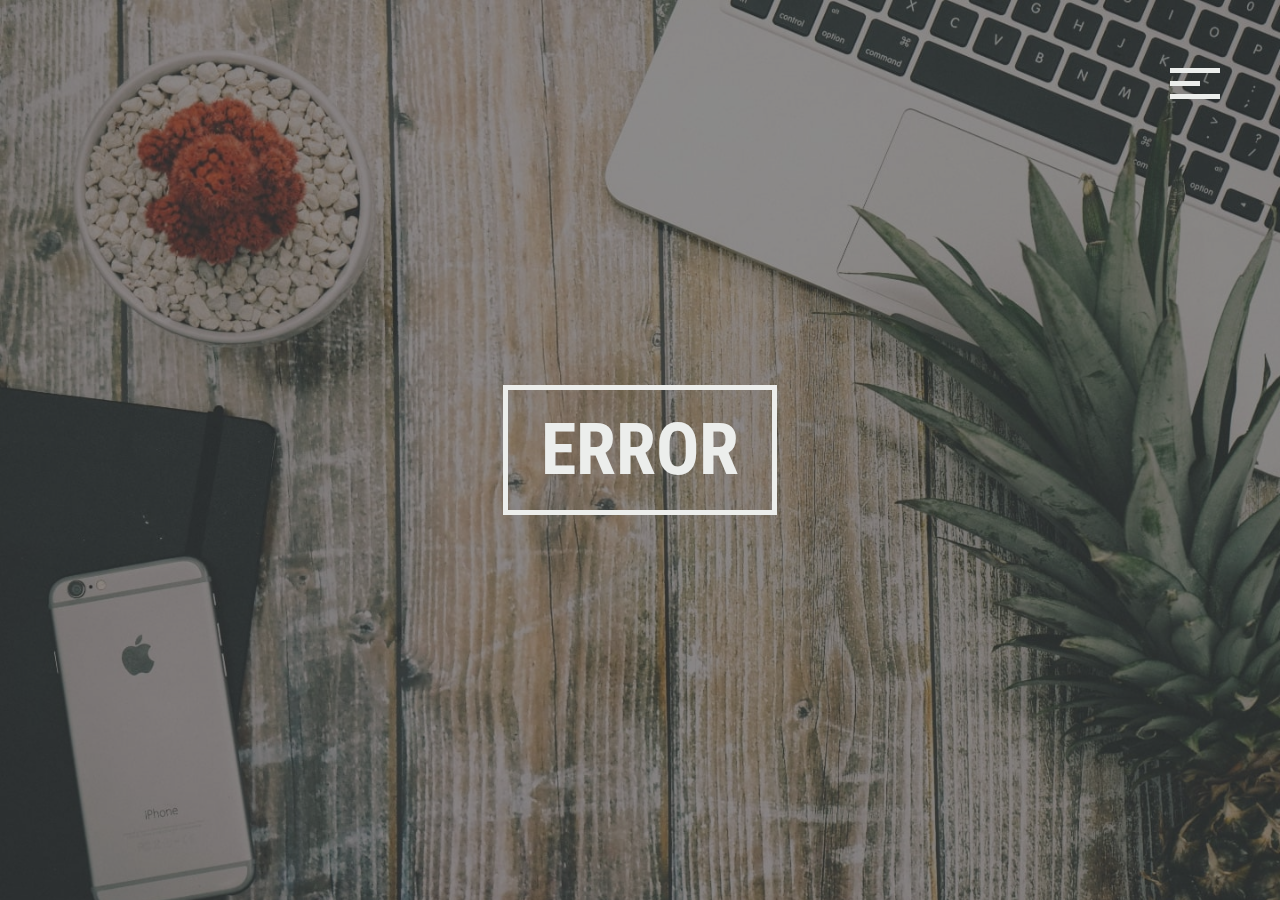
==== index.html @ 304661a5 "Updates" ====
<!DOCTYPE html>
<html data-html-server-rendered="true" lang="en" data-vue-tag="%7B%22lang%22:%7B%22ssr%22:%22en%22%7D%7D">
  <head>
    <title>Rotsen Mark Acob - Web Developer</title><meta name="gridsome:hash" content="a38ad2807fc397a1ff604eb2426f4e9d25961c7d"><meta data-vue-tag="ssr" charset="utf-8"><meta data-vue-tag="ssr" name="generator" content="Gridsome v0.7.12"><meta data-vue-tag="ssr" data-key="viewport" name="viewport" content="width=device-width, initial-scale=1, viewport-fit=cover"><meta data-vue-tag="ssr" data-key="format-detection" name="format-detection" content="telephone=no"><link data-vue-tag="ssr" rel="icon" href="data:,"><link data-vue-tag="ssr" rel="icon" type="image/png" sizes="16x16" href="/assets/static/favicon.ce0531f.e48d63b4bd8ce3da720a18677a4343ce.png"><link data-vue-tag="ssr" rel="icon" type="image/png" sizes="32x32" href="/assets/static/favicon.ac8d93a.e48d63b4bd8ce3da720a18677a4343ce.png"><link data-vue-tag="ssr" rel="icon" type="image/png" sizes="96x96" href="/assets/static/favicon.b9532cc.e48d63b4bd8ce3da720a18677a4343ce.png"><link data-vue-tag="ssr" rel="apple-touch-icon" type="image/png" sizes="76x76" href="/assets/static/favicon.f22e9f3.e48d63b4bd8ce3da720a18677a4343ce.png"><link data-vue-tag="ssr" rel="apple-touch-icon" type="image/png" sizes="152x152" href="/assets/static/favicon.62d22cb.e48d63b4bd8ce3da720a18677a4343ce.png"><link data-vue-tag="ssr" rel="apple-touch-icon" type="image/png" sizes="120x120" href="/assets/static/favicon.1539b60.e48d63b4bd8ce3da720a18677a4343ce.png"><link data-vue-tag="ssr" rel="apple-touch-icon" type="image/png" sizes="167x167" href="/assets/static/favicon.dc0cdc5.e48d63b4bd8ce3da720a18677a4343ce.png"><link data-vue-tag="ssr" rel="apple-touch-icon" type="image/png" sizes="180x180" href="/assets/static/favicon.7b22250.e48d63b4bd8ce3da720a18677a4343ce.png"><link rel="preload" href="/assets/css/0.styles.dc6f84a1.css" as="style"><link rel="preload" href="/assets/js/app.1e15b025.js" as="script"><link rel="preload" href="/assets/js/page--src--pages--index-vue.ba5a822c.js" as="script"><link rel="prefetch" href="/assets/js/page--src--pages--404-vue.5900a631.js"><link rel="prefetch" href="/assets/js/page--src--pages--about--experience-vue.9946bf83.js"><link rel="prefetch" href="/assets/js/page--src--pages--about--index-vue.219cdf95.js"><link rel="prefetch" href="/assets/js/page--src--pages--about--skills-vue.4b5927a3.js"><link rel="prefetch" href="/assets/js/page--src--pages--about--tools-vue.b084d127.js"><link rel="prefetch" href="/assets/js/page--src--pages--contact-vue.4d93c37d.js"><link rel="prefetch" href="/assets/js/page--src--pages--experience-vue.cbe2cd53.js"><link rel="prefetch" href="/assets/js/page--src--pages--portfolio-vue.139d275e.js"><link rel="prefetch" href="/assets/js/page--src--pages--testimonials-vue.fd36f7dd.js"><link rel="prefetch" href="/assets/js/page--src--pages--thanks-vue.87702656.js"><link rel="prefetch" href="/assets/js/vendors~page--src--pages--about--experience-vue~page--src--pages--experience-vue~page--src--pages--p~6f5abdf3.147689cf.js"><link rel="prefetch" href="/assets/js/vendors~page--src--pages--contact-vue.186d2641.js"><link rel="stylesheet" href="/assets/css/0.styles.dc6f84a1.css"><noscript data-vue-tag="ssr"><style>.g-image--loading{display:none;}</style></noscript>
  </head>
  <body class="home" data-vue-tag="%7B%22class%22:%7B%22ssr%22:%22home%22%7D%7D">
    <div id="app" data-server-rendered="true" class="site-container"><nav class="navbar navbar-light bg-faded fixed-top"><a href="/" target="_self" class="navbar-brand router-link-exact-active router-link-active"><img alt="MyDevHouse" src="data:image/svg+xml,%3csvg fill='none' viewBox='0 0 40 40' xmlns='http://www.w3.org/2000/svg' xmlns:xlink='http://www.w3.org/1999/xlink'%3e%3cdefs%3e%3cfilter id='__svg-blur-2eb9ccb594eb9302f462ef8ecf7d7574'%3e%3cfeGaussianBlur in='SourceGraphic' stdDeviation='40'/%3e%3c/filter%3e%3c/defs%3e%3cimage x='0' y='0' filter='url(%23__svg-blur-2eb9ccb594eb9302f462ef8ecf7d7574)' width='40' height='40' xlink:href='data:image/svg%2bxml%3bbase64%2ciVBORw0KGgoAAAANSUhEUgAAAEAAAABACAYAAACqaXHeAAAACXBIWXMAAAsTAAALEwEAmpwYAAAGVElEQVR42tVbXahVRRQe7800s8gMCUolTZSQ1EjBysz8KwwNJQqUCkkyI3oorEsUWBKhDxXZgw9y0YdQtJeKECTkKoJk5otg0a9WZJFRmqlX7%2bzWXNc6rLPu7L3nb5%2bz27Cc7XHv2TPr51trvhlVlmW/OMpJkD9BTmFbpdA3fgfpBflYwQVtv7hc/FnTaq1fhPaqAf1k/49rDo61w3Xy2HZiuxD7WS5%2b7/9D11R6cdDbaPIuHkDPMCUMAjmCfX0PcjX9Dl5RSw8wk%2b/D%2b39AxnLrlymgf1KXn7sC2%2bexr3/7O9f6Df7vqoaTz5j1XxWTcXX9QdiOAvkD%2b7qE7TlQwq0NpdZw8jTQb0GG2tzaI/bfFwq9iF6wo64K0KQAGOSjAwDLYfLwHoXKHZa%2bG%2bEFz82vUwhobiG4PmMA5gV8zP33iD6lh31RNwWQGOtM9wE%2bi%2bs/wiar2eS1CIVnVA2BbzO6srPrY6FDlh8C8o2wtvwWZZnfVE0sTwMy1d%2bNAsldY58yxStCobpI4apmsf9CTNoDJYyB%2bzPMyjpHAY3fVQ0mT256lCO%2bJ/B1ogK25gBfruLrUApT2lsckvbY87NKLG8NP5UAtfOkz0HOY3%2bfEOqbUjaw5j/gaP0mLzAvXkA5j8BwUUifjJvksaD15JC0x4DvSc/JNz5tXp7EZDLIFJDbUcz9nUJmgNwl5F6Q%2b5jMAVkg5EGQh5gsggmYfD1LAFnp5NFLKEtcA/KTSG/uCqjDxXJ4yFr/rZK0V3jROrsD18cdGIdNrU0cnunkYgob%2bRtKB2duHCdPoTJRTNw7RJUv1dTOiwEfKeDDwNhv9gBX92v35IXrP%2bCZ9nIVUHsPkKkR74%2bIQipMASKd1FYBokR%2bLtb1uQdc67P2bqP1KVPcgHQ5d/8sRgEbZAlalovbZH0a33sxac%2bmABNDt/lUYq0GPkZzTRXkRnRlSmuBj3y491ZN3lhfVH27U8W%2b9ABzLfFZjbUh7S3LobmSKeAYyGAfGrrqgofF/5UgX6dIe3khQIDysg8j04LYp3F0BQKfzsEMzRXAOTlDJ41uJyBadndGg5wOrPq0jQazKYADy7Z2YoGMffCC7gjrF5GiTZygZGdnt0MJzPXpu3fnWNDX/Q3h8xSeO2jqT%2bUQlActxGPLgI95wf5Qpkd4TTf2t1F6kyqgqJ9uJSBaKr7HIybPvflvkJuxz%2btAfubskY0UpRd/BRnBDxNUVSJb9vWGgxwPpbmElbuwT9ppXsUVq0pefqcVWMBcnrxtfSTwEdVutsiG8MUe3n9Oz6miXRNsp1aZFi001wRGl4cCH4XNY8KA1M4n71IO21W7q1wuM/AjBeyMBD56by8fN4Er%2b86uoq2xpl0bs91cRShYgG9BBM0lvXcm9yz2LVKA2QboVY77dgNiKYUSZD9wfziw3pfW77YZzLLA2qg80PS1lGnRQnOtiVjqynJ%2bjG2L3ZJtRiiPfGqOmY1LAYiWen%2bkOayQKO0VniyTGUd5utb2FMSJxRXfTZH24Pouw%2bOwZrcpb4yZ51FZ6QnzYgDRkvamRNBcTWkPJr3cZWxNBgjQ8pd5IBaY9j5NlPb2%2bZA5jTVH4Mee5ZqOcP2HI2gumfbuCTlgoTw/RmFwSiKtR71Pfx%2bMNFyKtNfgMDLPI/UqUNumVJ3kqwBBc62NpLnIGGdBbgnOTo4flqlmHScuPL5FhyBuwmVqDM3Vi8C3Lqo%2bcdC%2bBMEfQIbJFZZn7G9JlPZ%2bzNj5/6C07KgAvsJaEXOaCyw2M%2begVUjsPxG9RilJP/KDPeKcjs9ZPsKAnsi0R9Y/IKm0IMKmwAq6bIUVcJZvRSTNlZ64LYhFaf0tvh8UC49hiB8p0t4HNBYXTywb5F8WNC4iFp2Ps4m093rEtjb3wnMg48WucZQCXrK4pbZtmbmeJLHU%2b%2bNx4FkE8NFY1idlq3MqMn7/ldw09a33od0eCXzkiSfMwcjkFB10stRSk5MCloo05gt8cyNpLq64lcn3KnIOHwQTovKIDdwfigS%2b3N2qVKwsxek0CwZMC0x7ZKHVkTQXB%2bL7K9ujYJ1uYgPY5FvxYTFCWeL67PJ/uI6huUhxOyo9wiO4udOY9kYSteSqcczJhBVvR57mIqVdgL4mVLY5Y%2bHmu9h%2bmm/Rw8PpUsRpLr72eLPK7bn/ABDSbfcZWv%2byAAAAAElFTkSuQmCC' /%3e%3c/svg%3e" width="40" data-src="/assets/static/logo.813b813.2cb8931c74529ecc75bfdbc25ab37201.svg" data-srcset="/assets/static/logo.813b813.2cb8931c74529ecc75bfdbc25ab37201.svg 40w" data-sizes="(max-width: 40px) 100vw, 40px" class="d-lg-none g-image g-image--lazy g-image--loading"><noscript><img src="/assets/static/logo.813b813.2cb8931c74529ecc75bfdbc25ab37201.svg" class="d-lg-none g-image g-image--loaded" width="40" alt="MyDevHouse"></noscript></a><button id="hamburger-1" data-toggle="collapse" data-target="navbarSupportedContent" type="button" class="btn btn-secondary hamburger navbar-toggle x"><span class="icon-bar"></span><span class="icon-bar"></span><span class="icon-bar"></span></button><div id="navbarSupportedContent" class="navbar-collapse collapse" style="display:none;"><ul class="navbar-nav"><li class="nav-item"><a href="/about/tools/" target="_self" class="nav-link"></a></li><li class="nav-item"><a href="/about/skills/" target="_self" class="nav-link"></a></li><li class="nav-item"><a href="/about/experience/" target="_self" class="nav-link"></a></li><li class="nav-item"><a href="/testimonials/" target="_self" class="nav-link"></a></li><li class="nav-item"><a href="/thanks/" target="_self" class="nav-link"></a></li><li class="nav-item"><a href="/portfolio/" target="_self" class="nav-link"></a></li><li class="nav-item"><a href="/experience/" target="_self" class="nav-link"></a></li><li class="nav-item"><a href="/contact/" target="_self" class="nav-link"></a></li><li class="nav-item"><a href="/about/" target="_self" class="nav-link"></a></li><li class="nav-item"><a href="/" target="_self" class="nav-link active router-link-active">home</a></li><li class="nav-item"><a href="/about/" target="_self" class="nav-link">About</a></li><li class="nav-item"><a href="/portfolio/" target="_self" class="nav-link">Portfolio</a></li><li class="nav-item"><a href="/testimonials/" target="_self" class="nav-link">Testimonials</a></li><li class="nav-item"><a href="/contact/" target="_self" class="nav-link">Contact</a></li></ul></div></nav><div class="site-inner"><div id="sideNav" class="p-0 container-fluid"><div class="sidebar d-flex align-items-center text-center m-auto"><div class="w-100"><div class="logo m-auto"><img alt="Rotsen Mark Acob" src="data:image/svg+xml,%3csvg fill='none' viewBox='0 0 304.753 154' xmlns='http://www.w3.org/2000/svg' xmlns:xlink='http://www.w3.org/1999/xlink'%3e%3cdefs%3e%3cfilter id='__svg-blur-b0b287a3a9e480d23abe26425032c195'%3e%3cfeGaussianBlur in='SourceGraphic' stdDeviation='40'/%3e%3c/filter%3e%3c/defs%3e%3cimage x='0' y='0' filter='url(%23__svg-blur-b0b287a3a9e480d23abe26425032c195)' width='304.753' height='154' xlink:href='data:image/svg%2bxml%3bbase64%2ciVBORw0KGgoAAAANSUhEUgAAAEAAAAAgCAYAAACinX6EAAAACXBIWXMAAAsTAAALEwEAmpwYAAAEv0lEQVRo3sVZb2iNURi/d%2bbfIi1rKUwxEbZMYrSk0L5ooURalBQ%2bLCmWqSXlzxdZIu0LY5%2bY8gEjSkakSCsZaixS5F9sNH%2b2vddz8jzr8dznnHvuuRdvPZ33fe8573nO7/n/3FgikTgH9APoPdBHoM9APRlQN9BXoN40yayJ4HoMY14MLhhjNLL7ETBnJ4xx8wz3g78FXbB4ltk48f%2bvARw3IF9DOAhwUHquTvxGqlK8zwiEQ7j5TwTjX1Mf7n%2bTS9WMeE/SHgX3XTi3nd5zDQkFIB/otZDE39YKCYKR6gKL9HPxeT%2bu7cVxG77PDdYCtngzfrTvHwJAWmeuJu3wMOYgCFPh/jvO7cfxA7wvxHnxIE3gC%2bD%2bvtggsjCdLdUnbTOOcwIdhKs1AQBjixAQAXdcAy5dEGjxUmYGkUULoiyqPR1il6bKxBdIeZnCF%2bdjDteWtEAgZ8MWn3WYQsQ05Bsy1I804GDQdZmwN0xIXWrmA4tmEo/Xgs2AORoCoJjZmjwMjQMwvwrGiUAzgKYDzUQqgd9KYZwNVGakAzQXaT7SQqTFQJNw/8G4LrRhq0UgxBeBslpoTRAIuTjuE3bGpUmMtMSydNHhmfTpeSzQW4tZRkIrOoGGS01K1wxoYxNvXyphUTqvKpw/FNUvh8holHavUFzJ9sgnHXEIQosku0XYTF8LmAqtV1RPot7BHVcmyYgMezCWWqKO5lRJIF%2bYSWXkEOn5tgMEelcbjDrbl4gx3uqZl0h%2bmkmQadcJigpWOOI%2bod6jxfBA6dO%2bK5mmaY44cuQk5qrIyCEiETOnPbSgSRYmviBIh2VMCuiJEvb4gQcUADg/d1xh1VcaJM0itC0tEeGasCgkI1Py/VoH4JFi/zYQNgZniFwaONYr3lhueDfdEKSAPR77ETawE9g3OKBoRySi1iug0TxBCnJMKB3ThOh0qCWBsMm3OrOEvRM26cP%2bBP5JnHvRoSk092Bwtagwt8bhmAh1U1Lnc6naHJDy/XIPh9tNYc5knBYt4HyZTte0jOoEkZld90C9wcf2WMODvt3m8e06nEsZX4OHaZ4nAILrBIbevBTlMNUJJS7UFelXM6YjS9L1jB2cvlsA9M7DQVdmwyHS4kYP1K/YqjNFq/KAXjjS7j70AWsFH2TXNakyVljbzhusaeUFrDojhscBfRKoa9XZKs6wo/Da6wHoDSqalGzVvHvo4aBrOHBB1SJDfYdHnfAcaIyl1CUVnoJ9BRuY9FyumRTThuUeDtq0/Qt8HLRvttZhQZ02Nj2FySnaXGc8ssxTlkap/NYlDyd6NJu%2boEpBnW%2b2x9LkpOclHs7LZKBFHMSA6lFWkWV8XWjVZqvYSBu62L87cS0nh/Gew24JxHqX3SqgHvPwJ1czyg5FrV0qPDdtsk6rxli%2bv8XDh3TB/JHErFbaKg660LTKHZpFUUF10KGmQF0bcmZt3GMrYc/8CfPG4vg4KNW%2bCZVw0Ns9wH1KjdggAET7jPftkjw2kxId5LCHmt7yLaz4X2i0D9AjD/Oqy0b7Sqp0o%2bvfHfwjtj9FYyOpoZHKVhWtXOEIrUmNnGAQ2MamKXoZpFBsCXtks62OFvcfYQ8bqSGNFdr7gohSSWYGezT/AqWzAyGw5uHcAAAAAElFTkSuQmCC' /%3e%3c/svg%3e" width="304.753" data-src="/assets/static/logo.26a31da.2cb8931c74529ecc75bfdbc25ab37201.svg" data-srcset="/assets/static/logo.26a31da.2cb8931c74529ecc75bfdbc25ab37201.svg 304.753w" data-sizes="(max-width: 304.753px) 100vw, 304.753px" class="img-fluid mb-0 g-image g-image--lazy g-image--loading"><noscript><img src="/assets/static/logo.26a31da.2cb8931c74529ecc75bfdbc25ab37201.svg" class="img-fluid mb-0 g-image g-image--loaded" width="304.753" alt="Rotsen Mark Acob"></noscript><h1 class="text-light mb-0">Rotsen Mark Acob</h1><div class="position text-light subheading"><span class="position-name">Web Developer</span><span class="position-name">WordPress Developer</span><span class="position-name">Freelancer</span></div></div></div></div></div><div class="p-0 container-fluid"><section id="section-home" class="resume-section d-flex align-items-center section-home"></section></div></div></div>
    <script>window.__INITIAL_STATE__={"data":null,"context":{}};(function(){var s;(s=document.currentScript||document.scripts[document.scripts.length-1]).parentNode.removeChild(s);}());</script><script src="/assets/js/app.1e15b025.js" defer></script><script src="/assets/js/page--src--pages--index-vue.ba5a822c.js" defer></script>
  </body>
</html>
---- assets/css/0.styles.dc6f84a1.css ----
@font-face{font-family:Cabin;font-style:normal;font-display:swap;font-weight:400;src:local("Cabin Regular "),local("Cabin-Regular"),url(/assets/fonts/cabin-latin-400.1f3cefe3.woff2) format("woff2"),url(/assets/fonts/cabin-latin-400.ad0cf94d.woff) format("woff")}@font-face{font-family:Cabin;font-style:italic;font-display:swap;font-weight:400;src:local("Cabin Regular italic"),local("Cabin-Regularitalic"),url(/assets/fonts/cabin-latin-400italic.4a3f7f20.woff2) format("woff2"),url(/assets/fonts/cabin-latin-400italic.fafbdadb.woff) format("woff")}@font-face{font-family:Cabin;font-style:normal;font-display:swap;font-weight:500;src:local("Cabin Medium "),local("Cabin-Medium"),url(/assets/fonts/cabin-latin-500.45f7a382.woff2) format("woff2"),url(/assets/fonts/cabin-latin-500.ce03cb14.woff) format("woff")}@font-face{font-family:Cabin;font-style:italic;font-display:swap;font-weight:500;src:local("Cabin Medium italic"),local("Cabin-Mediumitalic"),url(/assets/fonts/cabin-latin-500italic.d448cd02.woff2) format("woff2"),url(/assets/fonts/cabin-latin-500italic.3f7c9762.woff) format("woff")}@font-face{font-family:Cabin;font-style:normal;font-display:swap;font-weight:600;src:local("Cabin SemiBold "),local("Cabin-SemiBold"),url(/assets/fonts/cabin-latin-600.1453e457.woff2) format("woff2"),url(/assets/fonts/cabin-latin-600.2106769d.woff) format("woff")}@font-face{font-family:Cabin;font-style:italic;font-display:swap;font-weight:600;src:local("Cabin SemiBold italic"),local("Cabin-SemiBolditalic"),url(/assets/fonts/cabin-latin-600italic.139a75e5.woff2) format("woff2"),url(/assets/fonts/cabin-latin-600italic.900c76af.woff) format("woff")}@font-face{font-family:Cabin;font-style:normal;font-display:swap;font-weight:700;src:local("Cabin Bold "),local("Cabin-Bold"),url(/assets/fonts/cabin-latin-700.940eb056.woff2) format("woff2"),url(/assets/fonts/cabin-latin-700.e5982d16.woff) format("woff")}@font-face{font-family:Cabin;font-style:italic;font-display:swap;font-weight:700;src:local("Cabin Bold italic"),local("Cabin-Bolditalic"),url(/assets/fonts/cabin-latin-700italic.6ad930ac.woff2) format("woff2"),url(/assets/fonts/cabin-latin-700italic.b16e3416.woff) format("woff")}@font-face{font-family:Roboto Condensed;font-style:normal;font-display:swap;font-weight:300;src:local("Roboto Condensed Light "),local("Roboto Condensed-Light"),url(/assets/fonts/roboto-condensed-latin-300.4f5f5c64.woff2) format("woff2"),url(/assets/fonts/roboto-condensed-latin-300.b8f4e373.woff) format("woff")}@font-face{font-family:Roboto Condensed;font-style:italic;font-display:swap;font-weight:300;src:local("Roboto Condensed Light italic"),local("Roboto Condensed-Lightitalic"),url(/assets/fonts/roboto-condensed-latin-300italic.73bfc5b6.woff2) format("woff2"),url(/assets/fonts/roboto-condensed-latin-300italic.32318c7b.woff) format("woff")}@font-face{font-family:Roboto Condensed;font-style:normal;font-display:swap;font-weight:400;src:local("Roboto Condensed Regular "),local("Roboto Condensed-Regular"),url(/assets/fonts/roboto-condensed-latin-400.3ada4464.woff2) format("woff2"),url(/assets/fonts/roboto-condensed-latin-400.5c7a07a5.woff) format("woff")}@font-face{font-family:Roboto Condensed;font-style:italic;font-display:swap;font-weight:400;src:local("Roboto Condensed Regular italic"),local("Roboto Condensed-Regularitalic"),url(/assets/fonts/roboto-condensed-latin-400italic.248ec774.woff2) format("woff2"),url(/assets/fonts/roboto-condensed-latin-400italic.a2061857.woff) format("woff")}@font-face{font-family:Roboto Condensed;font-style:normal;font-display:swap;font-weight:700;src:local("Roboto Condensed Bold "),local("Roboto Condensed-Bold"),url(/assets/fonts/roboto-condensed-latin-700.6b222561.woff2) format("woff2"),url(/assets/fonts/roboto-condensed-latin-700.2b92236b.woff) format("woff")}@font-face{font-family:Roboto Condensed;font-style:italic;font-display:swap;font-weight:700;src:local("Roboto Condensed Bold italic"),local("Roboto Condensed-Bolditalic"),url(/assets/fonts/roboto-condensed-latin-700italic.916e7650.woff2) format("woff2"),url(/assets/fonts/roboto-condensed-latin-700italic.a8c91eca.woff) format("woff")}


/*!
 * Bootstrap v4.4.1 (https://getbootstrap.com/)
 * Copyright 2011-2019 The Bootstrap Authors
 * Copyright 2011-2019 Twitter, Inc.
 * Licensed under MIT (https://github.com/twbs/bootstrap/blob/master/LICENSE)
 */:root{--blue:#007bff;--indigo:#6610f2;--purple:#6f42c1;--pink:#e83e8c;--red:#dc3545;--orange:#fd7e14;--yellow:#ffc107;--green:#28a745;--teal:#20c997;--cyan:#17a2b8;--white:#fff;--gray:#6c757d;--gray-dark:#343a40;--primary:#222;--secondary:#666;--success:#333;--info:#515151;--warning:#5f5f5f;--danger:#434343;--light:#eceeec;--dark:#111;--breakpoint-xs:0;--breakpoint-sm:576px;--breakpoint-md:768px;--breakpoint-lg:992px;--breakpoint-xl:1200px;--font-family-sans-serif:-apple-system,BlinkMacSystemFont,"Segoe UI",Roboto,"Helvetica Neue",Arial,"Noto Sans",sans-serif,"Apple Color Emoji","Segoe UI Emoji","Segoe UI Symbol","Noto Color Emoji";--font-family-monospace:SFMono-Regular,Menlo,Monaco,Consolas,"Liberation Mono","Courier New",monospace}*,:after,:before{box-sizing:border-box}html{font-family:sans-serif;line-height:1.15;-webkit-text-size-adjust:100%;-webkit-tap-highlight-color:rgba(0,0,0,0)}article,aside,figcaption,figure,footer,header,hgroup,main,nav,section{display:block}body{margin:0;font-family:-apple-system,BlinkMacSystemFont,Segoe UI,Roboto,Helvetica Neue,Arial,Noto Sans,sans-serif,Apple Color Emoji,Segoe UI Emoji,Segoe UI Symbol,Noto Color Emoji;font-size:1rem;font-weight:400;line-height:1.5;color:#212529;text-align:left;background-color:#fff}[tabindex="-1"]:focus:not(:focus-visible){outline:0!important}hr{box-sizing:content-box;height:0;overflow:visible}h1,h2,h3,h4,h5,h6{margin-top:0;margin-bottom:.5rem}p{margin-top:0;margin-bottom:1rem}abbr[data-original-title],abbr[title]{text-decoration:underline;-webkit-text-decoration:underline dotted;text-decoration:underline dotted;cursor:help;border-bottom:0;-webkit-text-decoration-skip-ink:none;text-decoration-skip-ink:none}address{font-style:normal;line-height:inherit}address,dl,ol,ul{margin-bottom:1rem}dl,ol,ul{margin-top:0}ol ol,ol ul,ul ol,ul ul{margin-bottom:0}dt{font-weight:700}dd{margin-bottom:.5rem;margin-left:0}blockquote{margin:0 0 1rem}b,strong{font-weight:bolder}small{font-size:80%}sub,sup{position:relative;font-size:75%;line-height:0;vertical-align:baseline}sub{bottom:-.25em}sup{top:-.5em}a{color:#222;background-color:transparent}a,a:hover{text-decoration:none}a:hover{color:#666}a:not([href]),a:not([href]):hover{color:inherit;text-decoration:none}code,kbd,pre,samp{font-family:SFMono-Regular,Menlo,Monaco,Consolas,Liberation Mono,Courier New,monospace;font-size:1em}pre{margin-top:0;margin-bottom:1rem;overflow:auto}figure{margin:0 0 1rem}img{border-style:none}img,svg{vertical-align:middle}svg{overflow:hidden}table{border-collapse:collapse}caption{padding-top:.75rem;padding-bottom:.75rem;color:#6c757d;text-align:left;caption-side:bottom}th{text-align:inherit}label{display:inline-block;margin-bottom:.5rem}button{border-radius:0}button:focus{outline:1px dotted;outline:5px auto -webkit-focus-ring-color}button,input,optgroup,select,textarea{margin:0;font-family:inherit;font-size:inherit;line-height:inherit}button,input{overflow:visible}button,select{text-transform:none}select{word-wrap:normal}[type=button],[type=reset],[type=submit],button{-webkit-appearance:button}[type=button]:not(:disabled),[type=reset]:not(:disabled),[type=submit]:not(:disabled),button:not(:disabled){cursor:pointer}[type=button]::-moz-focus-inner,[type=reset]::-moz-focus-inner,[type=submit]::-moz-focus-inner,button::-moz-focus-inner{padding:0;border-style:none}input[type=checkbox],input[type=radio]{box-sizing:border-box;padding:0}input[type=date],input[type=datetime-local],input[type=month],input[type=time]{-webkit-appearance:listbox}textarea{overflow:auto;resize:vertical}fieldset{min-width:0;padding:0;margin:0;border:0}legend{display:block;width:100%;max-width:100%;padding:0;margin-bottom:.5rem;font-size:1.5rem;line-height:inherit;color:inherit;white-space:normal}progress{vertical-align:baseline}[type=number]::-webkit-inner-spin-button,[type=number]::-webkit-outer-spin-button{height:auto}[type=search]{outline-offset:-2px;-webkit-appearance:none}[type=search]::-webkit-search-decoration{-webkit-appearance:none}::-webkit-file-upload-button{font:inherit;-webkit-appearance:button}output{display:inline-block}summary{display:list-item;cursor:pointer}template{display:none}[hidden]{display:none!important}.h1,.h2,.h3,.h4,.h5,.h6,h1,h2,h3,h4,h5,h6{margin-bottom:.5rem;font-weight:500;line-height:1.2}.h1,h1{font-size:2.5rem}.h2,h2{font-size:2rem}.h3,h3{font-size:1.75rem}.h4,h4{font-size:1.5rem}.h5,h5{font-size:1.25rem}.h6,h6{font-size:1rem}.lead{font-size:1.25rem;font-weight:300}.display-1{font-size:6rem}.display-1,.display-2{font-weight:300;line-height:1.2}.display-2{font-size:5.5rem}.display-3{font-size:4.5rem}.display-3,.display-4{font-weight:300;line-height:1.2}.display-4{font-size:3.5rem}hr{margin-top:1rem;margin-bottom:1rem;border:0;border-top:1px solid rgba(0,0,0,.1)}.small,small{font-size:80%;font-weight:400}.mark,mark{padding:.2em;background-color:#fcf8e3}.list-inline,.list-unstyled{padding-left:0;list-style:none}.list-inline-item{display:inline-block}.list-inline-item:not(:last-child){margin-right:.5rem}.initialism{font-size:90%;text-transform:uppercase}.blockquote{margin-bottom:1rem;font-size:1.25rem}.blockquote-footer{display:block;font-size:80%;color:#6c757d}.blockquote-footer:before{content:"— "}.img-fluid,.img-thumbnail{max-width:100%;height:auto}.img-thumbnail{padding:.25rem;background-color:#fff;border:1px solid #dee2e6;border-radius:0}.figure{display:inline-block}.figure-img{margin-bottom:.5rem;line-height:1}.figure-caption{font-size:90%;color:#6c757d}code{font-size:87.5%;color:#e83e8c;word-wrap:break-word}a>code{color:inherit}kbd{padding:.2rem .4rem;font-size:87.5%;color:#fff;background-color:#212529;border-radius:.2rem}kbd kbd{padding:0;font-size:100%;font-weight:700}pre{display:block;font-size:87.5%;color:#212529}pre code{font-size:inherit;color:inherit;word-break:normal}.pre-scrollable{max-height:340px;overflow-y:scroll}.container{width:100%;padding-right:10px;padding-left:10px;margin-right:auto;margin-left:auto}@media(min-width:576px){.container{max-width:540px}}@media(min-width:768px){.container{max-width:720px}}@media(min-width:992px){.container{max-width:960px}}@media(min-width:1200px){.container{max-width:1140px}}.container-fluid,.container-lg,.container-md,.container-sm,.container-xl{width:100%;padding-right:10px;padding-left:10px;margin-right:auto;margin-left:auto}@media(min-width:576px){.container,.container-sm{max-width:540px}}@media(min-width:768px){.container,.container-md,.container-sm{max-width:720px}}@media(min-width:992px){.container,.container-lg,.container-md,.container-sm{max-width:960px}}@media(min-width:1200px){.container,.container-lg,.container-md,.container-sm,.container-xl{max-width:1140px}}.row{display:-webkit-box;display:flex;flex-wrap:wrap;margin-right:-10px;margin-left:-10px}.no-gutters{margin-right:0;margin-left:0}.no-gutters>.col,.no-gutters>[class*=col-]{padding-right:0;padding-left:0}.col,.col-1,.col-2,.col-3,.col-4,.col-5,.col-6,.col-7,.col-8,.col-9,.col-10,.col-11,.col-12,.col-auto,.col-lg,.col-lg-1,.col-lg-2,.col-lg-3,.col-lg-4,.col-lg-5,.col-lg-6,.col-lg-7,.col-lg-8,.col-lg-9,.col-lg-10,.col-lg-11,.col-lg-12,.col-lg-auto,.col-md,.col-md-1,.col-md-2,.col-md-3,.col-md-4,.col-md-5,.col-md-6,.col-md-7,.col-md-8,.col-md-9,.col-md-10,.col-md-11,.col-md-12,.col-md-auto,.col-sm,.col-sm-1,.col-sm-2,.col-sm-3,.col-sm-4,.col-sm-5,.col-sm-6,.col-sm-7,.col-sm-8,.col-sm-9,.col-sm-10,.col-sm-11,.col-sm-12,.col-sm-auto,.col-xl,.col-xl-1,.col-xl-2,.col-xl-3,.col-xl-4,.col-xl-5,.col-xl-6,.col-xl-7,.col-xl-8,.col-xl-9,.col-xl-10,.col-xl-11,.col-xl-12,.col-xl-auto{position:relative;width:100%;padding-right:10px;padding-left:10px}.col{flex-basis:0;-webkit-box-flex:1;flex-grow:1;max-width:100%}.row-cols-1>*{-webkit-box-flex:0;flex:0 0 100%;max-width:100%}.row-cols-2>*{-webkit-box-flex:0;flex:0 0 50%;max-width:50%}.row-cols-3>*{-webkit-box-flex:0;flex:0 0 33.3333333333%;max-width:33.3333333333%}.row-cols-4>*{-webkit-box-flex:0;flex:0 0 25%;max-width:25%}.row-cols-5>*{-webkit-box-flex:0;flex:0 0 20%;max-width:20%}.row-cols-6>*{-webkit-box-flex:0;flex:0 0 16.6666666667%;max-width:16.6666666667%}.col-auto{flex:0 0 auto;width:auto;max-width:100%}.col-1,.col-auto{-webkit-box-flex:0}.col-1{flex:0 0 8.3333333333%;max-width:8.3333333333%}.col-2{flex:0 0 16.6666666667%;max-width:16.6666666667%}.col-2,.col-3{-webkit-box-flex:0}.col-3{flex:0 0 25%;max-width:25%}.col-4{flex:0 0 33.3333333333%;max-width:33.3333333333%}.col-4,.col-5{-webkit-box-flex:0}.col-5{flex:0 0 41.6666666667%;max-width:41.6666666667%}.col-6{flex:0 0 50%;max-width:50%}.col-6,.col-7{-webkit-box-flex:0}.col-7{flex:0 0 58.3333333333%;max-width:58.3333333333%}.col-8{flex:0 0 66.6666666667%;max-width:66.6666666667%}.col-8,.col-9{-webkit-box-flex:0}.col-9{flex:0 0 75%;max-width:75%}.col-10{flex:0 0 83.3333333333%;max-width:83.3333333333%}.col-10,.col-11{-webkit-box-flex:0}.col-11{flex:0 0 91.6666666667%;max-width:91.6666666667%}.col-12{-webkit-box-flex:0;flex:0 0 100%;max-width:100%}.order-first{-webkit-box-ordinal-group:0;order:-1}.order-last{-webkit-box-ordinal-group:14;order:13}.order-0{-webkit-box-ordinal-group:1;order:0}.order-1{-webkit-box-ordinal-group:2;order:1}.order-2{-webkit-box-ordinal-group:3;order:2}.order-3{-webkit-box-ordinal-group:4;order:3}.order-4{-webkit-box-ordinal-group:5;order:4}.order-5{-webkit-box-ordinal-group:6;order:5}.order-6{-webkit-box-ordinal-group:7;order:6}.order-7{-webkit-box-ordinal-group:8;order:7}.order-8{-webkit-box-ordinal-group:9;order:8}.order-9{-webkit-box-ordinal-group:10;order:9}.order-10{-webkit-box-ordinal-group:11;order:10}.order-11{-webkit-box-ordinal-group:12;order:11}.order-12{-webkit-box-ordinal-group:13;order:12}.offset-1{margin-left:8.3333333333%}.offset-2{margin-left:16.6666666667%}.offset-3{margin-left:25%}.offset-4{margin-left:33.3333333333%}.offset-5{margin-left:41.6666666667%}.offset-6{margin-left:50%}.offset-7{margin-left:58.3333333333%}.offset-8{margin-left:66.6666666667%}.offset-9{margin-left:75%}.offset-10{margin-left:83.3333333333%}.offset-11{margin-left:91.6666666667%}@media(min-width:576px){.col-sm{flex-basis:0;-webkit-box-flex:1;flex-grow:1;max-width:100%}.row-cols-sm-1>*{-webkit-box-flex:0;flex:0 0 100%;max-width:100%}.row-cols-sm-2>*{-webkit-box-flex:0;flex:0 0 50%;max-width:50%}.row-cols-sm-3>*{-webkit-box-flex:0;flex:0 0 33.3333333333%;max-width:33.3333333333%}.row-cols-sm-4>*{-webkit-box-flex:0;flex:0 0 25%;max-width:25%}.row-cols-sm-5>*{-webkit-box-flex:0;flex:0 0 20%;max-width:20%}.row-cols-sm-6>*{-webkit-box-flex:0;flex:0 0 16.6666666667%;max-width:16.6666666667%}.col-sm-auto{-webkit-box-flex:0;flex:0 0 auto;width:auto;max-width:100%}.col-sm-1{-webkit-box-flex:0;flex:0 0 8.3333333333%;max-width:8.3333333333%}.col-sm-2{-webkit-box-flex:0;flex:0 0 16.6666666667%;max-width:16.6666666667%}.col-sm-3{-webkit-box-flex:0;flex:0 0 25%;max-width:25%}.col-sm-4{-webkit-box-flex:0;flex:0 0 33.3333333333%;max-width:33.3333333333%}.col-sm-5{-webkit-box-flex:0;flex:0 0 41.6666666667%;max-width:41.6666666667%}.col-sm-6{-webkit-box-flex:0;flex:0 0 50%;max-width:50%}.col-sm-7{-webkit-box-flex:0;flex:0 0 58.3333333333%;max-width:58.3333333333%}.col-sm-8{-webkit-box-flex:0;flex:0 0 66.6666666667%;max-width:66.6666666667%}.col-sm-9{-webkit-box-flex:0;flex:0 0 75%;max-width:75%}.col-sm-10{-webkit-box-flex:0;flex:0 0 83.3333333333%;max-width:83.3333333333%}.col-sm-11{-webkit-box-flex:0;flex:0 0 91.6666666667%;max-width:91.6666666667%}.col-sm-12{-webkit-box-flex:0;flex:0 0 100%;max-width:100%}.order-sm-first{-webkit-box-ordinal-group:0;order:-1}.order-sm-last{-webkit-box-ordinal-group:14;order:13}.order-sm-0{-webkit-box-ordinal-group:1;order:0}.order-sm-1{-webkit-box-ordinal-group:2;order:1}.order-sm-2{-webkit-box-ordinal-group:3;order:2}.order-sm-3{-webkit-box-ordinal-group:4;order:3}.order-sm-4{-webkit-box-ordinal-group:5;order:4}.order-sm-5{-webkit-box-ordinal-group:6;order:5}.order-sm-6{-webkit-box-ordinal-group:7;order:6}.order-sm-7{-webkit-box-ordinal-group:8;order:7}.order-sm-8{-webkit-box-ordinal-group:9;order:8}.order-sm-9{-webkit-box-ordinal-group:10;order:9}.order-sm-10{-webkit-box-ordinal-group:11;order:10}.order-sm-11{-webkit-box-ordinal-group:12;order:11}.order-sm-12{-webkit-box-ordinal-group:13;order:12}.offset-sm-0{margin-left:0}.offset-sm-1{margin-left:8.3333333333%}.offset-sm-2{margin-left:16.6666666667%}.offset-sm-3{margin-left:25%}.offset-sm-4{margin-left:33.3333333333%}.offset-sm-5{margin-left:41.6666666667%}.offset-sm-6{margin-left:50%}.offset-sm-7{margin-left:58.3333333333%}.offset-sm-8{margin-left:66.6666666667%}.offset-sm-9{margin-left:75%}.offset-sm-10{margin-left:83.3333333333%}.offset-sm-11{margin-left:91.6666666667%}}@media(min-width:768px){.col-md{flex-basis:0;-webkit-box-flex:1;flex-grow:1;max-width:100%}.row-cols-md-1>*{-webkit-box-flex:0;flex:0 0 100%;max-width:100%}.row-cols-md-2>*{-webkit-box-flex:0;flex:0 0 50%;max-width:50%}.row-cols-md-3>*{-webkit-box-flex:0;flex:0 0 33.3333333333%;max-width:33.3333333333%}.row-cols-md-4>*{-webkit-box-flex:0;flex:0 0 25%;max-width:25%}.row-cols-md-5>*{-webkit-box-flex:0;flex:0 0 20%;max-width:20%}.row-cols-md-6>*{-webkit-box-flex:0;flex:0 0 16.6666666667%;max-width:16.6666666667%}.col-md-auto{-webkit-box-flex:0;flex:0 0 auto;width:auto;max-width:100%}.col-md-1{-webkit-box-flex:0;flex:0 0 8.3333333333%;max-width:8.3333333333%}.col-md-2{-webkit-box-flex:0;flex:0 0 16.6666666667%;max-width:16.6666666667%}.col-md-3{-webkit-box-flex:0;flex:0 0 25%;max-width:25%}.col-md-4{-webkit-box-flex:0;flex:0 0 33.3333333333%;max-width:33.3333333333%}.col-md-5{-webkit-box-flex:0;flex:0 0 41.6666666667%;max-width:41.6666666667%}.col-md-6{-webkit-box-flex:0;flex:0 0 50%;max-width:50%}.col-md-7{-webkit-box-flex:0;flex:0 0 58.3333333333%;max-width:58.3333333333%}.col-md-8{-webkit-box-flex:0;flex:0 0 66.6666666667%;max-width:66.6666666667%}.col-md-9{-webkit-box-flex:0;flex:0 0 75%;max-width:75%}.col-md-10{-webkit-box-flex:0;flex:0 0 83.3333333333%;max-width:83.3333333333%}.col-md-11{-webkit-box-flex:0;flex:0 0 91.6666666667%;max-width:91.6666666667%}.col-md-12{-webkit-box-flex:0;flex:0 0 100%;max-width:100%}.order-md-first{-webkit-box-ordinal-group:0;order:-1}.order-md-last{-webkit-box-ordinal-group:14;order:13}.order-md-0{-webkit-box-ordinal-group:1;order:0}.order-md-1{-webkit-box-ordinal-group:2;order:1}.order-md-2{-webkit-box-ordinal-group:3;order:2}.order-md-3{-webkit-box-ordinal-group:4;order:3}.order-md-4{-webkit-box-ordinal-group:5;order:4}.order-md-5{-webkit-box-ordinal-group:6;order:5}.order-md-6{-webkit-box-ordinal-group:7;order:6}.order-md-7{-webkit-box-ordinal-group:8;order:7}.order-md-8{-webkit-box-ordinal-group:9;order:8}.order-md-9{-webkit-box-ordinal-group:10;order:9}.order-md-10{-webkit-box-ordinal-group:11;order:10}.order-md-11{-webkit-box-ordinal-group:12;order:11}.order-md-12{-webkit-box-ordinal-group:13;order:12}.offset-md-0{margin-left:0}.offset-md-1{margin-left:8.3333333333%}.offset-md-2{margin-left:16.6666666667%}.offset-md-3{margin-left:25%}.offset-md-4{margin-left:33.3333333333%}.offset-md-5{margin-left:41.6666666667%}.offset-md-6{margin-left:50%}.offset-md-7{margin-left:58.3333333333%}.offset-md-8{margin-left:66.6666666667%}.offset-md-9{margin-left:75%}.offset-md-10{margin-left:83.3333333333%}.offset-md-11{margin-left:91.6666666667%}}@media(min-width:992px){.col-lg{flex-basis:0;-webkit-box-flex:1;flex-grow:1;max-width:100%}.row-cols-lg-1>*{-webkit-box-flex:0;flex:0 0 100%;max-width:100%}.row-cols-lg-2>*{-webkit-box-flex:0;flex:0 0 50%;max-width:50%}.row-cols-lg-3>*{-webkit-box-flex:0;flex:0 0 33.3333333333%;max-width:33.3333333333%}.row-cols-lg-4>*{-webkit-box-flex:0;flex:0 0 25%;max-width:25%}.row-cols-lg-5>*{-webkit-box-flex:0;flex:0 0 20%;max-width:20%}.row-cols-lg-6>*{-webkit-box-flex:0;flex:0 0 16.6666666667%;max-width:16.6666666667%}.col-lg-auto{-webkit-box-flex:0;flex:0 0 auto;width:auto;max-width:100%}.col-lg-1{-webkit-box-flex:0;flex:0 0 8.3333333333%;max-width:8.3333333333%}.col-lg-2{-webkit-box-flex:0;flex:0 0 16.6666666667%;max-width:16.6666666667%}.col-lg-3{-webkit-box-flex:0;flex:0 0 25%;max-width:25%}.col-lg-4{-webkit-box-flex:0;flex:0 0 33.3333333333%;max-width:33.3333333333%}.col-lg-5{-webkit-box-flex:0;flex:0 0 41.6666666667%;max-width:41.6666666667%}.col-lg-6{-webkit-box-flex:0;flex:0 0 50%;max-width:50%}.col-lg-7{-webkit-box-flex:0;flex:0 0 58.3333333333%;max-width:58.3333333333%}.col-lg-8{-webkit-box-flex:0;flex:0 0 66.6666666667%;max-width:66.6666666667%}.col-lg-9{-webkit-box-flex:0;flex:0 0 75%;max-width:75%}.col-lg-10{-webkit-box-flex:0;flex:0 0 83.3333333333%;max-width:83.3333333333%}.col-lg-11{-webkit-box-flex:0;flex:0 0 91.6666666667%;max-width:91.6666666667%}.col-lg-12{-webkit-box-flex:0;flex:0 0 100%;max-width:100%}.order-lg-first{-webkit-box-ordinal-group:0;order:-1}.order-lg-last{-webkit-box-ordinal-group:14;order:13}.order-lg-0{-webkit-box-ordinal-group:1;order:0}.order-lg-1{-webkit-box-ordinal-group:2;order:1}.order-lg-2{-webkit-box-ordinal-group:3;order:2}.order-lg-3{-webkit-box-ordinal-group:4;order:3}.order-lg-4{-webkit-box-ordinal-group:5;order:4}.order-lg-5{-webkit-box-ordinal-group:6;order:5}.order-lg-6{-webkit-box-ordinal-group:7;order:6}.order-lg-7{-webkit-box-ordinal-group:8;order:7}.order-lg-8{-webkit-box-ordinal-group:9;order:8}.order-lg-9{-webkit-box-ordinal-group:10;order:9}.order-lg-10{-webkit-box-ordinal-group:11;order:10}.order-lg-11{-webkit-box-ordinal-group:12;order:11}.order-lg-12{-webkit-box-ordinal-group:13;order:12}.offset-lg-0{margin-left:0}.offset-lg-1{margin-left:8.3333333333%}.offset-lg-2{margin-left:16.6666666667%}.offset-lg-3{margin-left:25%}.offset-lg-4{margin-left:33.3333333333%}.offset-lg-5{margin-left:41.6666666667%}.offset-lg-6{margin-left:50%}.offset-lg-7{margin-left:58.3333333333%}.offset-lg-8{margin-left:66.6666666667%}.offset-lg-9{margin-left:75%}.offset-lg-10{margin-left:83.3333333333%}.offset-lg-11{margin-left:91.6666666667%}}@media(min-width:1200px){.col-xl{flex-basis:0;-webkit-box-flex:1;flex-grow:1;max-width:100%}.row-cols-xl-1>*{-webkit-box-flex:0;flex:0 0 100%;max-width:100%}.row-cols-xl-2>*{-webkit-box-flex:0;flex:0 0 50%;max-width:50%}.row-cols-xl-3>*{-webkit-box-flex:0;flex:0 0 33.3333333333%;max-width:33.3333333333%}.row-cols-xl-4>*{-webkit-box-flex:0;flex:0 0 25%;max-width:25%}.row-cols-xl-5>*{-webkit-box-flex:0;flex:0 0 20%;max-width:20%}.row-cols-xl-6>*{-webkit-box-flex:0;flex:0 0 16.6666666667%;max-width:16.6666666667%}.col-xl-auto{-webkit-box-flex:0;flex:0 0 auto;width:auto;max-width:100%}.col-xl-1{-webkit-box-flex:0;flex:0 0 8.3333333333%;max-width:8.3333333333%}.col-xl-2{-webkit-box-flex:0;flex:0 0 16.6666666667%;max-width:16.6666666667%}.col-xl-3{-webkit-box-flex:0;flex:0 0 25%;max-width:25%}.col-xl-4{-webkit-box-flex:0;flex:0 0 33.3333333333%;max-width:33.3333333333%}.col-xl-5{-webkit-box-flex:0;flex:0 0 41.6666666667%;max-width:41.6666666667%}.col-xl-6{-webkit-box-flex:0;flex:0 0 50%;max-width:50%}.col-xl-7{-webkit-box-flex:0;flex:0 0 58.3333333333%;max-width:58.3333333333%}.col-xl-8{-webkit-box-flex:0;flex:0 0 66.6666666667%;max-width:66.6666666667%}.col-xl-9{-webkit-box-flex:0;flex:0 0 75%;max-width:75%}.col-xl-10{-webkit-box-flex:0;flex:0 0 83.3333333333%;max-width:83.3333333333%}.col-xl-11{-webkit-box-flex:0;flex:0 0 91.6666666667%;max-width:91.6666666667%}.col-xl-12{-webkit-box-flex:0;flex:0 0 100%;max-width:100%}.order-xl-first{-webkit-box-ordinal-group:0;order:-1}.order-xl-last{-webkit-box-ordinal-group:14;order:13}.order-xl-0{-webkit-box-ordinal-group:1;order:0}.order-xl-1{-webkit-box-ordinal-group:2;order:1}.order-xl-2{-webkit-box-ordinal-group:3;order:2}.order-xl-3{-webkit-box-ordinal-group:4;order:3}.order-xl-4{-webkit-box-ordinal-group:5;order:4}.order-xl-5{-webkit-box-ordinal-group:6;order:5}.order-xl-6{-webkit-box-ordinal-group:7;order:6}.order-xl-7{-webkit-box-ordinal-group:8;order:7}.order-xl-8{-webkit-box-ordinal-group:9;order:8}.order-xl-9{-webkit-box-ordinal-group:10;order:9}.order-xl-10{-webkit-box-ordinal-group:11;order:10}.order-xl-11{-webkit-box-ordinal-group:12;order:11}.order-xl-12{-webkit-box-ordinal-group:13;order:12}.offset-xl-0{margin-left:0}.offset-xl-1{margin-left:8.3333333333%}.offset-xl-2{margin-left:16.6666666667%}.offset-xl-3{margin-left:25%}.offset-xl-4{margin-left:33.3333333333%}.offset-xl-5{margin-left:41.6666666667%}.offset-xl-6{margin-left:50%}.offset-xl-7{margin-left:58.3333333333%}.offset-xl-8{margin-left:66.6666666667%}.offset-xl-9{margin-left:75%}.offset-xl-10{margin-left:83.3333333333%}.offset-xl-11{margin-left:91.6666666667%}}.table{width:100%;margin-bottom:1rem;color:#212529}.table td,.table th{padding:.75rem;vertical-align:top;border-top:1px solid #dee2e6}.table thead th{vertical-align:bottom;border-bottom:2px solid #dee2e6}.table tbody+tbody{border-top:2px solid #dee2e6}.table-sm td,.table-sm th{padding:.3rem}.table-bordered,.table-bordered td,.table-bordered th{border:1px solid #dee2e6}.table-bordered thead td,.table-bordered thead th{border-bottom-width:2px}.table-borderless tbody+tbody,.table-borderless td,.table-borderless th,.table-borderless thead th{border:0}.table-striped tbody tr:nth-of-type(odd){background-color:rgba(0,0,0,.05)}.table-hover tbody tr:hover{color:#212529;background-color:rgba(0,0,0,.075)}.table-primary,.table-primary>td,.table-primary>th{background-color:#c1c1c1}.table-primary tbody+tbody,.table-primary td,.table-primary th,.table-primary thead th{border-color:#8c8c8c}.table-hover .table-primary:hover,.table-hover .table-primary:hover>td,.table-hover .table-primary:hover>th{background-color:#b4b4b4}.table-secondary,.table-secondary>td,.table-secondary>th{background-color:#d4d4d4}.table-secondary tbody+tbody,.table-secondary td,.table-secondary th,.table-secondary thead th{border-color:#afafaf}.table-hover .table-secondary:hover,.table-hover .table-secondary:hover>td,.table-hover .table-secondary:hover>th{background-color:#c7c7c7}.table-success,.table-success>td,.table-success>th{background-color:#c6c6c6}.table-success tbody+tbody,.table-success td,.table-success th,.table-success thead th{border-color:#959595}.table-hover .table-success:hover,.table-hover .table-success:hover>td,.table-hover .table-success:hover>th{background-color:#b9b9b9}.table-info,.table-info>td,.table-info>th{background-color:#cecece}.table-info tbody+tbody,.table-info td,.table-info th,.table-info thead th{border-color:#a5a5a5}.table-hover .table-info:hover,.table-hover .table-info:hover>td,.table-hover .table-info:hover>th{background-color:#c1c1c1}.table-warning,.table-warning>td,.table-warning>th{background-color:#d2d2d2}.table-warning tbody+tbody,.table-warning td,.table-warning th,.table-warning thead th{border-color:#acacac}.table-hover .table-warning:hover,.table-hover .table-warning:hover>td,.table-hover .table-warning:hover>th{background-color:#c5c5c5}.table-danger,.table-danger>td,.table-danger>th{background-color:#cacaca}.table-danger tbody+tbody,.table-danger td,.table-danger th,.table-danger thead th{border-color:#9d9d9d}.table-hover .table-danger:hover,.table-hover .table-danger:hover>td,.table-hover .table-danger:hover>th{background-color:#bdbdbd}.table-light,.table-light>td,.table-light>th{background-color:#fafafa}.table-light tbody+tbody,.table-light td,.table-light th,.table-light thead th{border-color:#f5f6f5}.table-hover .table-light:hover,.table-hover .table-light:hover>td,.table-hover .table-light:hover>th{background-color:#ededed}.table-dark,.table-dark>td,.table-dark>th{background-color:#bcbcbc}.table-dark tbody+tbody,.table-dark td,.table-dark th,.table-dark thead th{border-color:#838383}.table-hover .table-dark:hover,.table-hover .table-dark:hover>td,.table-hover .table-dark:hover>th{background-color:#afafaf}.table-active,.table-active>td,.table-active>th,.table-hover .table-active:hover,.table-hover .table-active:hover>td,.table-hover .table-active:hover>th{background-color:rgba(0,0,0,.075)}.table .thead-dark th{color:#fff;background-color:#343a40;border-color:#454d55}.table .thead-light th{color:#495057;background-color:#e9ecef;border-color:#dee2e6}.table-dark{color:#fff;background-color:#343a40}.table-dark td,.table-dark th,.table-dark thead th{border-color:#454d55}.table-dark.table-bordered{border:0}.table-dark.table-striped tbody tr:nth-of-type(odd){background-color:hsla(0,0%,100%,.05)}.table-dark.table-hover tbody tr:hover{color:#fff;background-color:hsla(0,0%,100%,.075)}@media(max-width:575.98px){.table-responsive-sm{display:block;width:100%;overflow-x:auto;-webkit-overflow-scrolling:touch}.table-responsive-sm>.table-bordered{border:0}}@media(max-width:767.98px){.table-responsive-md{display:block;width:100%;overflow-x:auto;-webkit-overflow-scrolling:touch}.table-responsive-md>.table-bordered{border:0}}@media(max-width:991.98px){.table-responsive-lg{display:block;width:100%;overflow-x:auto;-webkit-overflow-scrolling:touch}.table-responsive-lg>.table-bordered{border:0}}@media(max-width:1199.98px){.table-responsive-xl{display:block;width:100%;overflow-x:auto;-webkit-overflow-scrolling:touch}.table-responsive-xl>.table-bordered{border:0}}.table-responsive{display:block;width:100%;overflow-x:auto;-webkit-overflow-scrolling:touch}.table-responsive>.table-bordered{border:0}.form-control{display:block;width:100%;height:calc(1.2em + 1.875rem + 2px);padding:.9375rem;font-size:.9375rem;font-weight:300;line-height:1.2;color:#222;background-color:#eceeec;background-clip:padding-box;border:1px solid #eceeec;border-radius:0;-webkit-transition:border-color .15s ease-in-out,box-shadow .15s ease-in-out;transition:border-color .15s ease-in-out,box-shadow .15s ease-in-out}@media(prefers-reduced-motion:reduce){.form-control{-webkit-transition:none;transition:none}}.form-control::-ms-expand{background-color:transparent;border:0}.form-control:-moz-focusring{color:transparent;text-shadow:0 0 0 #222}.form-control:focus{color:#222;background-color:#eceeec;border-color:#626262;outline:0;box-shadow:0 0 0 .2rem rgba(34,34,34,.25)}.form-control::-webkit-input-placeholder{color:#6c757d;opacity:1}.form-control::-moz-placeholder{color:#6c757d;opacity:1}.form-control:-ms-input-placeholder{color:#6c757d;opacity:1}.form-control::-ms-input-placeholder{color:#6c757d;opacity:1}.form-control::placeholder{color:#6c757d;opacity:1}.form-control:disabled,.form-control[readonly]{background-color:#e9ecef;opacity:1}select.form-control:focus::-ms-value{color:#222;background-color:#eceeec}.form-control-file,.form-control-range{display:block;width:100%}.col-form-label{margin-bottom:0;font-size:inherit}.col-form-label,.col-form-label-lg{padding-top:calc(.9375rem + 1px);padding-bottom:calc(.9375rem + 1px);line-height:1.2}.col-form-label-lg{font-size:.9375rem}.col-form-label-sm{padding-top:calc(.25rem + 1px);padding-bottom:calc(.25rem + 1px);font-size:.875rem;line-height:1.5}.form-control-plaintext{display:block;width:100%;padding:.9375rem 0;margin-bottom:0;font-size:.9375rem;line-height:1.2;color:#212529;background-color:transparent;border:solid transparent;border-width:1px 0}.form-control-plaintext.form-control-lg,.form-control-plaintext.form-control-sm{padding-right:0;padding-left:0}.form-control-sm{height:calc(1.5em + .5rem + 2px);padding:.25rem .5rem;font-size:.875rem;line-height:1.5;border-radius:.2rem}.form-control-lg{height:calc(1.2em + 1.875rem + 2px);padding:.9375rem;font-size:.9375rem;line-height:1.2;border-radius:0}select.form-control[multiple],select.form-control[size],textarea.form-control{height:auto}.form-group{margin-bottom:1.25rem}.form-text{display:block;margin-top:.25rem}.form-row{display:-webkit-box;display:flex;flex-wrap:wrap;margin-right:-5px;margin-left:-5px}.form-row>.col,.form-row>[class*=col-]{padding-right:5px;padding-left:5px}.form-check{position:relative;display:block;padding-left:1.25rem}.form-check-input{position:absolute;margin-top:.3rem;margin-left:-1.25rem}.form-check-input:disabled~.form-check-label,.form-check-input[disabled]~.form-check-label{color:#6c757d}.form-check-label{margin-bottom:0}.form-check-inline{display:-webkit-inline-box;display:inline-flex;-webkit-box-align:center;align-items:center;padding-left:0;margin-right:.75rem}.form-check-inline .form-check-input{position:static;margin-top:0;margin-right:.3125rem;margin-left:0}.valid-feedback{display:none;width:100%;margin-top:.25rem;font-size:80%;color:#333}.valid-tooltip{position:absolute;top:100%;z-index:5;display:none;max-width:100%;padding:.25rem .5rem;margin-top:.1rem;font-size:.875rem;line-height:1.5;color:#fff;background-color:rgba(51,51,51,.9);border-radius:0}.is-valid~.valid-feedback,.is-valid~.valid-tooltip,.was-validated :valid~.valid-feedback,.was-validated :valid~.valid-tooltip{display:block}.form-control.is-valid,.was-validated .form-control:valid{border-color:#333;padding-right:3.125rem;background-image:url("data:image/svg+xml;charset=utf-8,%3Csvg xmlns='http://www.w3.org/2000/svg' width='8' height='8'%3E%3Cpath fill='%23333' d='M2.3 6.73L.6 4.53c-.4-1.04.46-1.4 1.1-.8l1.1 1.4 3.4-3.8c.6-.63 1.6-.27 1.2.7l-4 4.6c-.43.5-.8.4-1.1.1z'/%3E%3C/svg%3E");background-repeat:no-repeat;background-position:right calc(.3em + .46875rem) center;background-size:calc(.6em + .9375rem) calc(.6em + .9375rem)}.form-control.is-valid:focus,.was-validated .form-control:valid:focus{border-color:#333;box-shadow:0 0 0 .2rem rgba(51,51,51,.25)}.was-validated textarea.form-control:valid,textarea.form-control.is-valid{padding-right:3.125rem;background-position:top calc(.3em + .46875rem) right calc(.3em + .46875rem)}.custom-select.is-valid,.was-validated .custom-select:valid{border-color:#333;padding-right:calc(.75em + 3.34375rem);background:url("data:image/svg+xml;charset=utf-8,%3Csvg xmlns='http://www.w3.org/2000/svg' width='4' height='5'%3E%3Cpath fill='%23343a40' d='M2 0L0 2h4zm0 5L0 3h4z'/%3E%3C/svg%3E") no-repeat right .9375rem center/8px 10px,url("data:image/svg+xml;charset=utf-8,%3Csvg xmlns='http://www.w3.org/2000/svg' width='8' height='8'%3E%3Cpath fill='%23333' d='M2.3 6.73L.6 4.53c-.4-1.04.46-1.4 1.1-.8l1.1 1.4 3.4-3.8c.6-.63 1.6-.27 1.2.7l-4 4.6c-.43.5-.8.4-1.1.1z'/%3E%3C/svg%3E") #eceeec no-repeat center right 1.9375rem/calc(.6em + .9375rem) calc(.6em + .9375rem)}.custom-select.is-valid:focus,.was-validated .custom-select:valid:focus{border-color:#333;box-shadow:0 0 0 .2rem rgba(51,51,51,.25)}.form-check-input.is-valid~.form-check-label,.was-validated .form-check-input:valid~.form-check-label{color:#333}.form-check-input.is-valid~.valid-feedback,.form-check-input.is-valid~.valid-tooltip,.was-validated .form-check-input:valid~.valid-feedback,.was-validated .form-check-input:valid~.valid-tooltip{display:block}.custom-control-input.is-valid~.custom-control-label,.was-validated .custom-control-input:valid~.custom-control-label{color:#333}.custom-control-input.is-valid~.custom-control-label:before,.was-validated .custom-control-input:valid~.custom-control-label:before{border-color:#333}.custom-control-input.is-valid:checked~.custom-control-label:before,.was-validated .custom-control-input:valid:checked~.custom-control-label:before{border-color:#4d4d4d;background-color:#4d4d4d}.custom-control-input.is-valid:focus~.custom-control-label:before,.was-validated .custom-control-input:valid:focus~.custom-control-label:before{box-shadow:0 0 0 .2rem rgba(51,51,51,.25)}.custom-control-input.is-valid:focus:not(:checked)~.custom-control-label:before,.custom-file-input.is-valid~.custom-file-label,.was-validated .custom-control-input:valid:focus:not(:checked)~.custom-control-label:before,.was-validated .custom-file-input:valid~.custom-file-label{border-color:#333}.custom-file-input.is-valid:focus~.custom-file-label,.was-validated .custom-file-input:valid:focus~.custom-file-label{border-color:#333;box-shadow:0 0 0 .2rem rgba(51,51,51,.25)}.invalid-feedback{display:none;width:100%;margin-top:.25rem;font-size:80%;color:#434343}.invalid-tooltip{position:absolute;top:100%;z-index:5;display:none;max-width:100%;padding:.25rem .5rem;margin-top:.1rem;font-size:.875rem;line-height:1.5;color:#fff;background-color:rgba(67,67,67,.9);border-radius:0}.is-invalid~.invalid-feedback,.is-invalid~.invalid-tooltip,.was-validated :invalid~.invalid-feedback,.was-validated :invalid~.invalid-tooltip{display:block}.form-control.is-invalid,.was-validated .form-control:invalid{border-color:#434343;padding-right:3.125rem;background-image:url("data:image/svg+xml;charset=utf-8,%3Csvg xmlns='http://www.w3.org/2000/svg' width='12' height='12' fill='none' stroke='%23434343'%3E%3Ccircle cx='6' cy='6' r='4.5'/%3E%3Cpath stroke-linejoin='round' d='M5.8 3.6h.4L6 6.5z'/%3E%3Ccircle cx='6' cy='8.2' r='.6' fill='%23434343' stroke='none'/%3E%3C/svg%3E");background-repeat:no-repeat;background-position:right calc(.3em + .46875rem) center;background-size:calc(.6em + .9375rem) calc(.6em + .9375rem)}.form-control.is-invalid:focus,.was-validated .form-control:invalid:focus{border-color:#434343;box-shadow:0 0 0 .2rem rgba(67,67,67,.25)}.was-validated textarea.form-control:invalid,textarea.form-control.is-invalid{padding-right:3.125rem;background-position:top calc(.3em + .46875rem) right calc(.3em + .46875rem)}.custom-select.is-invalid,.was-validated .custom-select:invalid{border-color:#434343;padding-right:calc(.75em + 3.34375rem);background:url("data:image/svg+xml;charset=utf-8,%3Csvg xmlns='http://www.w3.org/2000/svg' width='4' height='5'%3E%3Cpath fill='%23343a40' d='M2 0L0 2h4zm0 5L0 3h4z'/%3E%3C/svg%3E") no-repeat right .9375rem center/8px 10px,url("data:image/svg+xml;charset=utf-8,%3Csvg xmlns='http://www.w3.org/2000/svg' width='12' height='12' fill='none' stroke='%23434343'%3E%3Ccircle cx='6' cy='6' r='4.5'/%3E%3Cpath stroke-linejoin='round' d='M5.8 3.6h.4L6 6.5z'/%3E%3Ccircle cx='6' cy='8.2' r='.6' fill='%23434343' stroke='none'/%3E%3C/svg%3E") #eceeec no-repeat center right 1.9375rem/calc(.6em + .9375rem) calc(.6em + .9375rem)}.custom-select.is-invalid:focus,.was-validated .custom-select:invalid:focus{border-color:#434343;box-shadow:0 0 0 .2rem rgba(67,67,67,.25)}.form-check-input.is-invalid~.form-check-label,.was-validated .form-check-input:invalid~.form-check-label{color:#434343}.form-check-input.is-invalid~.invalid-feedback,.form-check-input.is-invalid~.invalid-tooltip,.was-validated .form-check-input:invalid~.invalid-feedback,.was-validated .form-check-input:invalid~.invalid-tooltip{display:block}.custom-control-input.is-invalid~.custom-control-label,.was-validated .custom-control-input:invalid~.custom-control-label{color:#434343}.custom-control-input.is-invalid~.custom-control-label:before,.was-validated .custom-control-input:invalid~.custom-control-label:before{border-color:#434343}.custom-control-input.is-invalid:checked~.custom-control-label:before,.was-validated .custom-control-input:invalid:checked~.custom-control-label:before{border-color:#5d5d5d;background-color:#5d5d5d}.custom-control-input.is-invalid:focus~.custom-control-label:before,.was-validated .custom-control-input:invalid:focus~.custom-control-label:before{box-shadow:0 0 0 .2rem rgba(67,67,67,.25)}.custom-control-input.is-invalid:focus:not(:checked)~.custom-control-label:before,.custom-file-input.is-invalid~.custom-file-label,.was-validated .custom-control-input:invalid:focus:not(:checked)~.custom-control-label:before,.was-validated .custom-file-input:invalid~.custom-file-label{border-color:#434343}.custom-file-input.is-invalid:focus~.custom-file-label,.was-validated .custom-file-input:invalid:focus~.custom-file-label{border-color:#434343;box-shadow:0 0 0 .2rem rgba(67,67,67,.25)}.form-inline{display:-webkit-box;display:flex;-webkit-box-orient:horizontal;-webkit-box-direction:normal;flex-flow:row wrap;-webkit-box-align:center;align-items:center}.form-inline .form-check{width:100%}@media(min-width:576px){.form-inline label{-webkit-box-pack:center;justify-content:center}.form-inline .form-group,.form-inline label{display:-webkit-box;display:flex;-webkit-box-align:center;align-items:center;margin-bottom:0}.form-inline .form-group{-webkit-box-flex:0;flex:0 0 auto;-webkit-box-orient:horizontal;-webkit-box-direction:normal;flex-flow:row wrap}.form-inline .form-control{display:inline-block;width:auto;vertical-align:middle}.form-inline .form-control-plaintext{display:inline-block}.form-inline .custom-select,.form-inline .input-group{width:auto}.form-inline .form-check{display:-webkit-box;display:flex;-webkit-box-align:center;align-items:center;-webkit-box-pack:center;justify-content:center;width:auto;padding-left:0}.form-inline .form-check-input{position:relative;flex-shrink:0;margin-top:0;margin-right:.25rem;margin-left:0}.form-inline .custom-control{-webkit-box-align:center;align-items:center;-webkit-box-pack:center;justify-content:center}.form-inline .custom-control-label{margin-bottom:0}}.btn{display:inline-block;font-weight:400;color:#212529;text-align:center;vertical-align:middle;cursor:pointer;-webkit-user-select:none;-moz-user-select:none;-ms-user-select:none;user-select:none;background-color:transparent;border:2px solid transparent;padding:.8125rem 1.875rem;font-size:1.3125rem;line-height:1.3125rem;border-radius:0;-webkit-transition:color .15s ease-in-out,background-color .15s ease-in-out,border-color .15s ease-in-out,box-shadow .15s ease-in-out;transition:color .15s ease-in-out,background-color .15s ease-in-out,border-color .15s ease-in-out,box-shadow .15s ease-in-out}@media(prefers-reduced-motion:reduce){.btn{-webkit-transition:none;transition:none}}.btn:hover{color:#212529;text-decoration:none}.btn.focus,.btn:focus{outline:0;box-shadow:0 0 0 .2rem rgba(34,34,34,.25)}.btn.disabled,.btn:disabled{opacity:.65}a.btn.disabled,fieldset:disabled a.btn{pointer-events:none}.btn-primary{color:#fff;background-color:#222;border-color:#222}.btn-primary.focus,.btn-primary:focus,.btn-primary:hover{color:#fff;background-color:#0f0f0f;border-color:#090909}.btn-primary.focus,.btn-primary:focus{box-shadow:0 0 0 .2rem rgba(67,67,67,.5)}.btn-primary.disabled,.btn-primary:disabled{color:#fff;background-color:#222;border-color:#222}.btn-primary:not(:disabled):not(.disabled).active,.btn-primary:not(:disabled):not(.disabled):active,.show>.btn-primary.dropdown-toggle{color:#fff;background-color:#090909;border-color:#020202}.btn-primary:not(:disabled):not(.disabled).active:focus,.btn-primary:not(:disabled):not(.disabled):active:focus,.show>.btn-primary.dropdown-toggle:focus{box-shadow:0 0 0 .2rem rgba(67,67,67,.5)}.btn-secondary{color:#fff;background-color:#666;border-color:#666}.btn-secondary.focus,.btn-secondary:focus,.btn-secondary:hover{color:#fff;background-color:#535353;border-color:#4d4d4d}.btn-secondary.focus,.btn-secondary:focus{box-shadow:0 0 0 .2rem hsla(0,0%,49%,.5)}.btn-secondary.disabled,.btn-secondary:disabled{color:#fff;background-color:#666;border-color:#666}.btn-secondary:not(:disabled):not(.disabled).active,.btn-secondary:not(:disabled):not(.disabled):active,.show>.btn-secondary.dropdown-toggle{color:#fff;background-color:#4d4d4d;border-color:#464646}.btn-secondary:not(:disabled):not(.disabled).active:focus,.btn-secondary:not(:disabled):not(.disabled):active:focus,.show>.btn-secondary.dropdown-toggle:focus{box-shadow:0 0 0 .2rem hsla(0,0%,49%,.5)}.btn-success{color:#fff;background-color:#333;border-color:#333}.btn-success.focus,.btn-success:focus,.btn-success:hover{color:#fff;background-color:#202020;border-color:#1a1a1a}.btn-success.focus,.btn-success:focus{box-shadow:0 0 0 .2rem rgba(82,82,82,.5)}.btn-success.disabled,.btn-success:disabled{color:#fff;background-color:#333;border-color:#333}.btn-success:not(:disabled):not(.disabled).active,.btn-success:not(:disabled):not(.disabled):active,.show>.btn-success.dropdown-toggle{color:#fff;background-color:#1a1a1a;border-color:#131313}.btn-success:not(:disabled):not(.disabled).active:focus,.btn-success:not(:disabled):not(.disabled):active:focus,.show>.btn-success.dropdown-toggle:focus{box-shadow:0 0 0 .2rem rgba(82,82,82,.5)}.btn-info{color:#fff;background-color:#515151;border-color:#515151}.btn-info.focus,.btn-info:focus,.btn-info:hover{color:#fff;background-color:#3e3e3e;border-color:#383838}.btn-info.focus,.btn-info:focus{box-shadow:0 0 0 .2rem hsla(0,0%,42%,.5)}.btn-info.disabled,.btn-info:disabled{color:#fff;background-color:#515151;border-color:#515151}.btn-info:not(:disabled):not(.disabled).active,.btn-info:not(:disabled):not(.disabled):active,.show>.btn-info.dropdown-toggle{color:#fff;background-color:#383838;border-color:#313131}.btn-info:not(:disabled):not(.disabled).active:focus,.btn-info:not(:disabled):not(.disabled):active:focus,.show>.btn-info.dropdown-toggle:focus{box-shadow:0 0 0 .2rem hsla(0,0%,42%,.5)}.btn-warning{color:#fff;background-color:#5f5f5f;border-color:#5f5f5f}.btn-warning.focus,.btn-warning:focus,.btn-warning:hover{color:#fff;background-color:#4c4c4c;border-color:#464646}.btn-warning.focus,.btn-warning:focus{box-shadow:0 0 0 .2rem hsla(0,0%,46.7%,.5)}.btn-warning.disabled,.btn-warning:disabled{color:#fff;background-color:#5f5f5f;border-color:#5f5f5f}.btn-warning:not(:disabled):not(.disabled).active,.btn-warning:not(:disabled):not(.disabled):active,.show>.btn-warning.dropdown-toggle{color:#fff;background-color:#464646;border-color:#3f3f3f}.btn-warning:not(:disabled):not(.disabled).active:focus,.btn-warning:not(:disabled):not(.disabled):active:focus,.show>.btn-warning.dropdown-toggle:focus{box-shadow:0 0 0 .2rem hsla(0,0%,46.7%,.5)}.btn-danger{color:#fff;background-color:#434343;border-color:#434343}.btn-danger.focus,.btn-danger:focus,.btn-danger:hover{color:#fff;background-color:#303030;border-color:#2a2a2a}.btn-danger.focus,.btn-danger:focus{box-shadow:0 0 0 .2rem rgba(95,95,95,.5)}.btn-danger.disabled,.btn-danger:disabled{color:#fff;background-color:#434343;border-color:#434343}.btn-danger:not(:disabled):not(.disabled).active,.btn-danger:not(:disabled):not(.disabled):active,.show>.btn-danger.dropdown-toggle{color:#fff;background-color:#2a2a2a;border-color:#232323}.btn-danger:not(:disabled):not(.disabled).active:focus,.btn-danger:not(:disabled):not(.disabled):active:focus,.show>.btn-danger.dropdown-toggle:focus{box-shadow:0 0 0 .2rem rgba(95,95,95,.5)}.btn-light{color:#212529;background-color:#eceeec;border-color:#eceeec}.btn-light.focus,.btn-light:focus,.btn-light:hover{color:#212529;background-color:#d8dcd8;border-color:#d1d6d1}.btn-light.focus,.btn-light:focus{box-shadow:0 0 0 .2rem rgba(206,208,207,.5)}.btn-light.disabled,.btn-light:disabled{color:#212529;background-color:#eceeec;border-color:#eceeec}.btn-light:not(:disabled):not(.disabled).active,.btn-light:not(:disabled):not(.disabled):active,.show>.btn-light.dropdown-toggle{color:#212529;background-color:#d1d6d1;border-color:#cad0ca}.btn-light:not(:disabled):not(.disabled).active:focus,.btn-light:not(:disabled):not(.disabled):active:focus,.show>.btn-light.dropdown-toggle:focus{box-shadow:0 0 0 .2rem rgba(206,208,207,.5)}.btn-dark{color:#fff;background-color:#111;border-color:#111}.btn-dark.focus,.btn-dark:focus,.btn-dark:hover{color:#fff;background-color:#000;border-color:#000}.btn-dark.focus,.btn-dark:focus{box-shadow:0 0 0 .2rem rgba(53,53,53,.5)}.btn-dark.disabled,.btn-dark:disabled{color:#fff;background-color:#111;border-color:#111}.btn-dark:not(:disabled):not(.disabled).active,.btn-dark:not(:disabled):not(.disabled):active,.show>.btn-dark.dropdown-toggle{color:#fff;background-color:#000;border-color:#000}.btn-dark:not(:disabled):not(.disabled).active:focus,.btn-dark:not(:disabled):not(.disabled):active:focus,.show>.btn-dark.dropdown-toggle:focus{box-shadow:0 0 0 .2rem rgba(53,53,53,.5)}.btn-outline-primary{color:#222;border-color:#222}.btn-outline-primary:hover{color:#fff;background-color:#222;border-color:#222}.btn-outline-primary.focus,.btn-outline-primary:focus{box-shadow:0 0 0 .2rem rgba(34,34,34,.5)}.btn-outline-primary.disabled,.btn-outline-primary:disabled{color:#222;background-color:transparent}.btn-outline-primary:not(:disabled):not(.disabled).active,.btn-outline-primary:not(:disabled):not(.disabled):active,.show>.btn-outline-primary.dropdown-toggle{color:#fff;background-color:#222;border-color:#222}.btn-outline-primary:not(:disabled):not(.disabled).active:focus,.btn-outline-primary:not(:disabled):not(.disabled):active:focus,.show>.btn-outline-primary.dropdown-toggle:focus{box-shadow:0 0 0 .2rem rgba(34,34,34,.5)}.btn-outline-secondary{color:#666;border-color:#666}.btn-outline-secondary:hover{color:#fff;background-color:#666;border-color:#666}.btn-outline-secondary.focus,.btn-outline-secondary:focus{box-shadow:0 0 0 .2rem hsla(0,0%,40%,.5)}.btn-outline-secondary.disabled,.btn-outline-secondary:disabled{color:#666;background-color:transparent}.btn-outline-secondary:not(:disabled):not(.disabled).active,.btn-outline-secondary:not(:disabled):not(.disabled):active,.show>.btn-outline-secondary.dropdown-toggle{color:#fff;background-color:#666;border-color:#666}.btn-outline-secondary:not(:disabled):not(.disabled).active:focus,.btn-outline-secondary:not(:disabled):not(.disabled):active:focus,.show>.btn-outline-secondary.dropdown-toggle:focus{box-shadow:0 0 0 .2rem hsla(0,0%,40%,.5)}.btn-outline-success{color:#333;border-color:#333}.btn-outline-success:hover{color:#fff;background-color:#333;border-color:#333}.btn-outline-success.focus,.btn-outline-success:focus{box-shadow:0 0 0 .2rem rgba(51,51,51,.5)}.btn-outline-success.disabled,.btn-outline-success:disabled{color:#333;background-color:transparent}.btn-outline-success:not(:disabled):not(.disabled).active,.btn-outline-success:not(:disabled):not(.disabled):active,.show>.btn-outline-success.dropdown-toggle{color:#fff;background-color:#333;border-color:#333}.btn-outline-success:not(:disabled):not(.disabled).active:focus,.btn-outline-success:not(:disabled):not(.disabled):active:focus,.show>.btn-outline-success.dropdown-toggle:focus{box-shadow:0 0 0 .2rem rgba(51,51,51,.5)}.btn-outline-info{color:#515151;border-color:#515151}.btn-outline-info:hover{color:#fff;background-color:#515151;border-color:#515151}.btn-outline-info.focus,.btn-outline-info:focus{box-shadow:0 0 0 .2rem rgba(81,81,81,.5)}.btn-outline-info.disabled,.btn-outline-info:disabled{color:#515151;background-color:transparent}.btn-outline-info:not(:disabled):not(.disabled).active,.btn-outline-info:not(:disabled):not(.disabled):active,.show>.btn-outline-info.dropdown-toggle{color:#fff;background-color:#515151;border-color:#515151}.btn-outline-info:not(:disabled):not(.disabled).active:focus,.btn-outline-info:not(:disabled):not(.disabled):active:focus,.show>.btn-outline-info.dropdown-toggle:focus{box-shadow:0 0 0 .2rem rgba(81,81,81,.5)}.btn-outline-warning{color:#5f5f5f;border-color:#5f5f5f}.btn-outline-warning:hover{color:#fff;background-color:#5f5f5f;border-color:#5f5f5f}.btn-outline-warning.focus,.btn-outline-warning:focus{box-shadow:0 0 0 .2rem rgba(95,95,95,.5)}.btn-outline-warning.disabled,.btn-outline-warning:disabled{color:#5f5f5f;background-color:transparent}.btn-outline-warning:not(:disabled):not(.disabled).active,.btn-outline-warning:not(:disabled):not(.disabled):active,.show>.btn-outline-warning.dropdown-toggle{color:#fff;background-color:#5f5f5f;border-color:#5f5f5f}.btn-outline-warning:not(:disabled):not(.disabled).active:focus,.btn-outline-warning:not(:disabled):not(.disabled):active:focus,.show>.btn-outline-warning.dropdown-toggle:focus{box-shadow:0 0 0 .2rem rgba(95,95,95,.5)}.btn-outline-danger{color:#434343;border-color:#434343}.btn-outline-danger:hover{color:#fff;background-color:#434343;border-color:#434343}.btn-outline-danger.focus,.btn-outline-danger:focus{box-shadow:0 0 0 .2rem rgba(67,67,67,.5)}.btn-outline-danger.disabled,.btn-outline-danger:disabled{color:#434343;background-color:transparent}.btn-outline-danger:not(:disabled):not(.disabled).active,.btn-outline-danger:not(:disabled):not(.disabled):active,.show>.btn-outline-danger.dropdown-toggle{color:#fff;background-color:#434343;border-color:#434343}.btn-outline-danger:not(:disabled):not(.disabled).active:focus,.btn-outline-danger:not(:disabled):not(.disabled):active:focus,.show>.btn-outline-danger.dropdown-toggle:focus{box-shadow:0 0 0 .2rem rgba(67,67,67,.5)}.btn-outline-light{color:#eceeec;border-color:#eceeec}.btn-outline-light:hover{color:#212529;background-color:#eceeec;border-color:#eceeec}.btn-outline-light.focus,.btn-outline-light:focus{box-shadow:0 0 0 .2rem rgba(236,238,236,.5)}.btn-outline-light.disabled,.btn-outline-light:disabled{color:#eceeec;background-color:transparent}.btn-outline-light:not(:disabled):not(.disabled).active,.btn-outline-light:not(:disabled):not(.disabled):active,.show>.btn-outline-light.dropdown-toggle{color:#212529;background-color:#eceeec;border-color:#eceeec}.btn-outline-light:not(:disabled):not(.disabled).active:focus,.btn-outline-light:not(:disabled):not(.disabled):active:focus,.show>.btn-outline-light.dropdown-toggle:focus{box-shadow:0 0 0 .2rem rgba(236,238,236,.5)}.btn-outline-dark{color:#111;border-color:#111}.btn-outline-dark:hover{color:#fff;background-color:#111;border-color:#111}.btn-outline-dark.focus,.btn-outline-dark:focus{box-shadow:0 0 0 .2rem rgba(17,17,17,.5)}.btn-outline-dark.disabled,.btn-outline-dark:disabled{color:#111;background-color:transparent}.btn-outline-dark:not(:disabled):not(.disabled).active,.btn-outline-dark:not(:disabled):not(.disabled):active,.show>.btn-outline-dark.dropdown-toggle{color:#fff;background-color:#111;border-color:#111}.btn-outline-dark:not(:disabled):not(.disabled).active:focus,.btn-outline-dark:not(:disabled):not(.disabled):active:focus,.show>.btn-outline-dark.dropdown-toggle:focus{box-shadow:0 0 0 .2rem rgba(17,17,17,.5)}.btn-link{font-weight:400;color:#222;text-decoration:none}.btn-link:hover{color:#666;text-decoration:none}.btn-link.focus,.btn-link:focus{text-decoration:none;box-shadow:none}.btn-link.disabled,.btn-link:disabled{color:#6c757d;pointer-events:none}.btn-group-lg>.btn,.btn-lg{padding:.5rem 1rem;font-size:1.25rem;line-height:1.5;border-radius:0}.btn-group-sm>.btn,.btn-sm{padding:.25rem .5rem;font-size:.875rem;line-height:1.5;border-radius:0}.btn-block{display:block;width:100%}.btn-block+.btn-block{margin-top:.5rem}input[type=button].btn-block,input[type=reset].btn-block,input[type=submit].btn-block{width:100%}.fade{-webkit-transition:opacity .15s linear;transition:opacity .15s linear}@media(prefers-reduced-motion:reduce){.fade{-webkit-transition:none;transition:none}}.fade:not(.show){opacity:0}.collapse:not(.show){display:none}.collapsing{position:relative;height:0;overflow:hidden;-webkit-transition:height .35s ease;transition:height .35s ease}@media(prefers-reduced-motion:reduce){.collapsing{-webkit-transition:none;transition:none}}.dropdown,.dropleft,.dropright,.dropup{position:relative}.dropdown-toggle{white-space:nowrap}.dropdown-toggle:after{display:inline-block;margin-left:.255em;vertical-align:.255em;content:"";border-top:.3em solid;border-right:.3em solid transparent;border-bottom:0;border-left:.3em solid transparent}.dropdown-toggle:empty:after{margin-left:0}.dropdown-menu{position:absolute;top:100%;left:0;z-index:1000;display:none;float:left;min-width:10rem;padding:.5rem 0;margin:.125rem 0 0;font-size:1rem;color:#212529;text-align:left;list-style:none;background-color:#fff;background-clip:padding-box;border:1px solid rgba(0,0,0,.15);border-radius:0}.dropdown-menu-left{right:auto;left:0}.dropdown-menu-right{right:0;left:auto}@media(min-width:576px){.dropdown-menu-sm-left{right:auto;left:0}.dropdown-menu-sm-right{right:0;left:auto}}@media(min-width:768px){.dropdown-menu-md-left{right:auto;left:0}.dropdown-menu-md-right{right:0;left:auto}}@media(min-width:992px){.dropdown-menu-lg-left{right:auto;left:0}.dropdown-menu-lg-right{right:0;left:auto}}@media(min-width:1200px){.dropdown-menu-xl-left{right:auto;left:0}.dropdown-menu-xl-right{right:0;left:auto}}.dropup .dropdown-menu{top:auto;bottom:100%;margin-top:0;margin-bottom:.125rem}.dropup .dropdown-toggle:after{display:inline-block;margin-left:.255em;vertical-align:.255em;content:"";border-top:0;border-right:.3em solid transparent;border-bottom:.3em solid;border-left:.3em solid transparent}.dropup .dropdown-toggle:empty:after{margin-left:0}.dropright .dropdown-menu{top:0;right:auto;left:100%;margin-top:0;margin-left:.125rem}.dropright .dropdown-toggle:after{display:inline-block;margin-left:.255em;vertical-align:.255em;content:"";border-top:.3em solid transparent;border-right:0;border-bottom:.3em solid transparent;border-left:.3em solid}.dropright .dropdown-toggle:empty:after{margin-left:0}.dropright .dropdown-toggle:after{vertical-align:0}.dropleft .dropdown-menu{top:0;right:100%;left:auto;margin-top:0;margin-right:.125rem}.dropleft .dropdown-toggle:after{display:inline-block;margin-left:.255em;vertical-align:.255em;content:"";display:none}.dropleft .dropdown-toggle:before{display:inline-block;margin-right:.255em;vertical-align:.255em;content:"";border-top:.3em solid transparent;border-right:.3em solid;border-bottom:.3em solid transparent}.dropleft .dropdown-toggle:empty:after{margin-left:0}.dropleft .dropdown-toggle:before{vertical-align:0}.dropdown-menu[x-placement^=bottom],.dropdown-menu[x-placement^=left],.dropdown-menu[x-placement^=right],.dropdown-menu[x-placement^=top]{right:auto;bottom:auto}.dropdown-divider{height:0;margin:.5rem 0;overflow:hidden;border-top:1px solid #e9ecef}.dropdown-item{display:block;width:100%;padding:.25rem 1.5rem;clear:both;font-weight:400;color:#212529;text-align:inherit;white-space:nowrap;background-color:transparent;border:0}.dropdown-item:focus,.dropdown-item:hover{color:#16181b;text-decoration:none;background-color:#f8f9fa}.dropdown-item.active,.dropdown-item:active{color:#fff;text-decoration:none;background-color:#222}.dropdown-item.disabled,.dropdown-item:disabled{color:#6c757d;pointer-events:none;background-color:transparent}.dropdown-menu.show{display:block}.dropdown-header{display:block;padding:.5rem 1.5rem;margin-bottom:0;font-size:.875rem;color:#6c757d;white-space:nowrap}.dropdown-item-text{display:block;padding:.25rem 1.5rem;color:#212529}.btn-group,.btn-group-vertical{position:relative;display:-webkit-inline-box;display:inline-flex;vertical-align:middle}.btn-group-vertical>.btn,.btn-group>.btn{position:relative;-webkit-box-flex:1;flex:1 1 auto}.btn-group-vertical>.btn.active,.btn-group-vertical>.btn:active,.btn-group-vertical>.btn:focus,.btn-group-vertical>.btn:hover,.btn-group>.btn.active,.btn-group>.btn:active,.btn-group>.btn:focus,.btn-group>.btn:hover{z-index:1}.btn-toolbar{display:-webkit-box;display:flex;flex-wrap:wrap;-webkit-box-pack:start;justify-content:flex-start}.btn-toolbar .input-group{width:auto}.btn-group>.btn-group:not(:first-child),.btn-group>.btn:not(:first-child){margin-left:-2px}.btn-group>.btn-group:not(:last-child)>.btn,.btn-group>.btn:not(:last-child):not(.dropdown-toggle){border-top-right-radius:0;border-bottom-right-radius:0}.btn-group>.btn-group:not(:first-child)>.btn,.btn-group>.btn:not(:first-child){border-top-left-radius:0;border-bottom-left-radius:0}.dropdown-toggle-split{padding-right:1.40625rem;padding-left:1.40625rem}.dropdown-toggle-split:after,.dropright .dropdown-toggle-split:after,.dropup .dropdown-toggle-split:after{margin-left:0}.dropleft .dropdown-toggle-split:before{margin-right:0}.btn-group-sm>.btn+.dropdown-toggle-split,.btn-sm+.dropdown-toggle-split{padding-right:.375rem;padding-left:.375rem}.btn-group-lg>.btn+.dropdown-toggle-split,.btn-lg+.dropdown-toggle-split{padding-right:.75rem;padding-left:.75rem}.btn-group-vertical{-webkit-box-orient:vertical;-webkit-box-direction:normal;flex-direction:column;-webkit-box-align:start;align-items:flex-start;-webkit-box-pack:center;justify-content:center}.btn-group-vertical>.btn,.btn-group-vertical>.btn-group{width:100%}.btn-group-vertical>.btn-group:not(:first-child),.btn-group-vertical>.btn:not(:first-child){margin-top:-2px}.btn-group-vertical>.btn-group:not(:last-child)>.btn,.btn-group-vertical>.btn:not(:last-child):not(.dropdown-toggle){border-bottom-right-radius:0;border-bottom-left-radius:0}.btn-group-vertical>.btn-group:not(:first-child)>.btn,.btn-group-vertical>.btn:not(:first-child){border-top-left-radius:0;border-top-right-radius:0}.btn-group-toggle>.btn,.btn-group-toggle>.btn-group>.btn{margin-bottom:0}.btn-group-toggle>.btn-group>.btn input[type=checkbox],.btn-group-toggle>.btn-group>.btn input[type=radio],.btn-group-toggle>.btn input[type=checkbox],.btn-group-toggle>.btn input[type=radio]{position:absolute;clip:rect(0,0,0,0);pointer-events:none}.input-group{position:relative;display:-webkit-box;display:flex;flex-wrap:wrap;-webkit-box-align:stretch;align-items:stretch;width:100%}.input-group>.custom-file,.input-group>.custom-select,.input-group>.form-control,.input-group>.form-control-plaintext{position:relative;-webkit-box-flex:1;flex:1 1 0%;min-width:0;margin-bottom:0}.input-group>.custom-file+.custom-file,.input-group>.custom-file+.custom-select,.input-group>.custom-file+.form-control,.input-group>.custom-select+.custom-file,.input-group>.custom-select+.custom-select,.input-group>.custom-select+.form-control,.input-group>.form-control+.custom-file,.input-group>.form-control+.custom-select,.input-group>.form-control+.form-control,.input-group>.form-control-plaintext+.custom-file,.input-group>.form-control-plaintext+.custom-select,.input-group>.form-control-plaintext+.form-control{margin-left:-1px}.input-group>.custom-file .custom-file-input:focus~.custom-file-label,.input-group>.custom-select:focus,.input-group>.form-control:focus{z-index:3}.input-group>.custom-file .custom-file-input:focus{z-index:4}.input-group>.custom-select:not(:last-child),.input-group>.form-control:not(:last-child){border-top-right-radius:0;border-bottom-right-radius:0}.input-group>.custom-select:not(:first-child),.input-group>.form-control:not(:first-child){border-top-left-radius:0;border-bottom-left-radius:0}.input-group>.custom-file{display:-webkit-box;display:flex;-webkit-box-align:center;align-items:center}.input-group>.custom-file:not(:last-child) .custom-file-label,.input-group>.custom-file:not(:last-child) .custom-file-label:after{border-top-right-radius:0;border-bottom-right-radius:0}.input-group>.custom-file:not(:first-child) .custom-file-label{border-top-left-radius:0;border-bottom-left-radius:0}.input-group-append,.input-group-prepend{display:-webkit-box;display:flex}.input-group-append .btn,.input-group-prepend .btn{position:relative;z-index:2}.input-group-append .btn:focus,.input-group-prepend .btn:focus{z-index:3}.input-group-append .btn+.btn,.input-group-append .btn+.input-group-text,.input-group-append .input-group-text+.btn,.input-group-append .input-group-text+.input-group-text,.input-group-prepend .btn+.btn,.input-group-prepend .btn+.input-group-text,.input-group-prepend .input-group-text+.btn,.input-group-prepend .input-group-text+.input-group-text{margin-left:-1px}.input-group-prepend{margin-right:-1px}.input-group-append{margin-left:-1px}.input-group-text{display:-webkit-box;display:flex;-webkit-box-align:center;align-items:center;padding:.9375rem;margin-bottom:0;font-size:.9375rem;font-weight:400;line-height:1.2;color:#222;text-align:center;white-space:nowrap;background-color:#e9ecef;border:1px solid #eceeec;border-radius:0}.input-group-text input[type=checkbox],.input-group-text input[type=radio]{margin-top:0}.input-group-lg>.custom-select,.input-group-lg>.form-control:not(textarea){height:calc(1.2em + 1.875rem + 2px)}.input-group-lg>.custom-select,.input-group-lg>.form-control,.input-group-lg>.input-group-append>.btn,.input-group-lg>.input-group-append>.input-group-text,.input-group-lg>.input-group-prepend>.btn,.input-group-lg>.input-group-prepend>.input-group-text{padding:.9375rem;font-size:.9375rem;line-height:1.2;border-radius:0}.input-group-sm>.custom-select,.input-group-sm>.form-control:not(textarea){height:calc(1.5em + .5rem + 2px)}.input-group-sm>.custom-select,.input-group-sm>.form-control,.input-group-sm>.input-group-append>.btn,.input-group-sm>.input-group-append>.input-group-text,.input-group-sm>.input-group-prepend>.btn,.input-group-sm>.input-group-prepend>.input-group-text{padding:.25rem .5rem;font-size:.875rem;line-height:1.5;border-radius:.2rem}.input-group-lg>.custom-select,.input-group-sm>.custom-select{padding-right:1.9375rem}.input-group>.input-group-append:last-child>.btn:not(:last-child):not(.dropdown-toggle),.input-group>.input-group-append:last-child>.input-group-text:not(:last-child),.input-group>.input-group-append:not(:last-child)>.btn,.input-group>.input-group-append:not(:last-child)>.input-group-text,.input-group>.input-group-prepend>.btn,.input-group>.input-group-prepend>.input-group-text{border-top-right-radius:0;border-bottom-right-radius:0}.input-group>.input-group-append>.btn,.input-group>.input-group-append>.input-group-text,.input-group>.input-group-prepend:first-child>.btn:not(:first-child),.input-group>.input-group-prepend:first-child>.input-group-text:not(:first-child),.input-group>.input-group-prepend:not(:first-child)>.btn,.input-group>.input-group-prepend:not(:first-child)>.input-group-text{border-top-left-radius:0;border-bottom-left-radius:0}.custom-control{position:relative;display:block;min-height:1.5rem;padding-left:1.5rem}.custom-control-inline{display:-webkit-inline-box;display:inline-flex;margin-right:1rem}.custom-control-input{position:absolute;left:0;z-index:-1;width:1rem;height:1.25rem;opacity:0}.custom-control-input:checked~.custom-control-label:before{color:#fff;border-color:#222;background-color:#222}.custom-control-input:focus~.custom-control-label:before{box-shadow:0 0 0 .2rem rgba(34,34,34,.25)}.custom-control-input:focus:not(:checked)~.custom-control-label:before{border-color:#626262}.custom-control-input:not(:disabled):active~.custom-control-label:before{color:#fff;background-color:#7b7b7b;border-color:#7b7b7b}.custom-control-input:disabled~.custom-control-label,.custom-control-input[disabled]~.custom-control-label{color:#6c757d}.custom-control-input:disabled~.custom-control-label:before,.custom-control-input[disabled]~.custom-control-label:before{background-color:#e9ecef}.custom-control-label{position:relative;margin-bottom:0;vertical-align:top}.custom-control-label:before{pointer-events:none;background-color:#eceeec;border:1px solid #adb5bd}.custom-control-label:after,.custom-control-label:before{position:absolute;top:.25rem;left:-1.5rem;display:block;width:1rem;height:1rem;content:""}.custom-control-label:after{background:no-repeat 50%/50% 50%}.custom-checkbox .custom-control-label:before{border-radius:0}.custom-checkbox .custom-control-input:checked~.custom-control-label:after{background-image:url("data:image/svg+xml;charset=utf-8,%3Csvg xmlns='http://www.w3.org/2000/svg' width='8' height='8'%3E%3Cpath fill='%23fff' d='M6.564.75l-3.59 3.612-1.538-1.55L0 4.26l2.974 2.99L8 2.193z'/%3E%3C/svg%3E")}.custom-checkbox .custom-control-input:indeterminate~.custom-control-label:before{border-color:#222;background-color:#222}.custom-checkbox .custom-control-input:indeterminate~.custom-control-label:after{background-image:url("data:image/svg+xml;charset=utf-8,%3Csvg xmlns='http://www.w3.org/2000/svg' width='4' height='4'%3E%3Cpath stroke='%23fff' d='M0 2h4'/%3E%3C/svg%3E")}.custom-checkbox .custom-control-input:disabled:checked~.custom-control-label:before{background-color:rgba(34,34,34,.5)}.custom-checkbox .custom-control-input:disabled:indeterminate~.custom-control-label:before{background-color:rgba(34,34,34,.5)}.custom-radio .custom-control-label:before{border-radius:50%}.custom-radio .custom-control-input:checked~.custom-control-label:after{background-image:url("data:image/svg+xml;charset=utf-8,%3Csvg xmlns='http://www.w3.org/2000/svg' width='12' height='12' viewBox='-4 -4 8 8'%3E%3Ccircle r='3' fill='%23fff'/%3E%3C/svg%3E")}.custom-radio .custom-control-input:disabled:checked~.custom-control-label:before{background-color:rgba(34,34,34,.5)}.custom-switch{padding-left:2.25rem}.custom-switch .custom-control-label:before{left:-2.25rem;width:1.75rem;pointer-events:all;border-radius:.5rem}.custom-switch .custom-control-label:after{top:calc(.25rem + 2px);left:calc(-2.25rem + 2px);width:calc(1rem - 4px);height:calc(1rem - 4px);background-color:#adb5bd;border-radius:.5rem;-webkit-transition:background-color .15s ease-in-out,border-color .15s ease-in-out,box-shadow .15s ease-in-out,-webkit-transform .15s ease-in-out;transition:background-color .15s ease-in-out,border-color .15s ease-in-out,box-shadow .15s ease-in-out,-webkit-transform .15s ease-in-out;transition:transform .15s ease-in-out,background-color .15s ease-in-out,border-color .15s ease-in-out,box-shadow .15s ease-in-out;transition:transform .15s ease-in-out,background-color .15s ease-in-out,border-color .15s ease-in-out,box-shadow .15s ease-in-out,-webkit-transform .15s ease-in-out}@media(prefers-reduced-motion:reduce){.custom-switch .custom-control-label:after{-webkit-transition:none;transition:none}}.custom-switch .custom-control-input:checked~.custom-control-label:after{background-color:#eceeec;-webkit-transform:translateX(.75rem);transform:translateX(.75rem)}.custom-switch .custom-control-input:disabled:checked~.custom-control-label:before{background-color:rgba(34,34,34,.5)}.custom-select{display:inline-block;width:100%;height:calc(1.2em + 1.875rem + 2px);padding:.9375rem 1.9375rem .9375rem .9375rem;font-size:.9375rem;font-weight:300;line-height:1.2;color:#222;vertical-align:middle;background:#eceeec url("data:image/svg+xml;charset=utf-8,%3Csvg xmlns='http://www.w3.org/2000/svg' width='4' height='5'%3E%3Cpath fill='%23343a40' d='M2 0L0 2h4zm0 5L0 3h4z'/%3E%3C/svg%3E") no-repeat right .9375rem center/8px 10px;border:1px solid #eceeec;border-radius:0;-webkit-appearance:none;-moz-appearance:none;appearance:none}.custom-select:focus{border-color:#626262;outline:0;box-shadow:0 0 0 .2rem rgba(34,34,34,.25)}.custom-select:focus::-ms-value{color:#222;background-color:#eceeec}.custom-select[multiple],.custom-select[size]:not([size="1"]){height:auto;padding-right:.9375rem;background-image:none}.custom-select:disabled{color:#6c757d;background-color:#e9ecef}.custom-select::-ms-expand{display:none}.custom-select:-moz-focusring{color:transparent;text-shadow:0 0 0 #222}.custom-select-sm{height:calc(1.5em + .5rem + 2px);padding-top:.25rem;padding-bottom:.25rem;padding-left:.5rem;font-size:.875rem}.custom-select-lg{height:calc(1.2em + 1.875rem + 2px);padding-top:.9375rem;padding-bottom:.9375rem;padding-left:.9375rem;font-size:.9375rem}.custom-file{display:inline-block;margin-bottom:0}.custom-file,.custom-file-input{position:relative;width:100%;height:calc(1.2em + 1.875rem + 2px)}.custom-file-input{z-index:2;margin:0;opacity:0}.custom-file-input:focus~.custom-file-label{border-color:#626262;box-shadow:0 0 0 .2rem rgba(34,34,34,.25)}.custom-file-input:disabled~.custom-file-label,.custom-file-input[disabled]~.custom-file-label{background-color:#e9ecef}.custom-file-input:lang(en)~.custom-file-label:after{content:"Browse"}.custom-file-input~.custom-file-label[data-browse]:after{content:attr(data-browse)}.custom-file-label{left:0;z-index:1;height:calc(1.2em + 1.875rem + 2px);font-weight:300;background-color:#eceeec;border:1px solid #eceeec;border-radius:0}.custom-file-label,.custom-file-label:after{position:absolute;top:0;right:0;padding:.9375rem;line-height:1.2;color:#222}.custom-file-label:after{bottom:0;z-index:3;display:block;height:3.125rem;content:"Browse";background-color:#e9ecef;border-left:inherit;border-radius:0 0 0 0}.custom-range{width:100%;height:1.4rem;padding:0;background-color:transparent;-webkit-appearance:none;-moz-appearance:none;appearance:none}.custom-range:focus{outline:none}.custom-range:focus::-webkit-slider-thumb{box-shadow:0 0 0 1px #fff,0 0 0 .2rem rgba(34,34,34,.25)}.custom-range:focus::-moz-range-thumb{box-shadow:0 0 0 1px #fff,0 0 0 .2rem rgba(34,34,34,.25)}.custom-range:focus::-ms-thumb{box-shadow:0 0 0 1px #fff,0 0 0 .2rem rgba(34,34,34,.25)}.custom-range::-moz-focus-outer{border:0}.custom-range::-webkit-slider-thumb{width:1rem;height:1rem;margin-top:-.25rem;background-color:#222;border:0;border-radius:1rem;-webkit-transition:background-color .15s ease-in-out,border-color .15s ease-in-out,box-shadow .15s ease-in-out;transition:background-color .15s ease-in-out,border-color .15s ease-in-out,box-shadow .15s ease-in-out;-webkit-appearance:none;appearance:none}@media(prefers-reduced-motion:reduce){.custom-range::-webkit-slider-thumb{-webkit-transition:none;transition:none}}.custom-range::-webkit-slider-thumb:active{background-color:#7b7b7b}.custom-range::-webkit-slider-runnable-track{width:100%;height:.5rem;color:transparent;cursor:pointer;background-color:#dee2e6;border-color:transparent;border-radius:1rem}.custom-range::-moz-range-thumb{width:1rem;height:1rem;background-color:#222;border:0;border-radius:1rem;-moz-transition:background-color .15s ease-in-out,border-color .15s ease-in-out,box-shadow .15s ease-in-out;transition:background-color .15s ease-in-out,border-color .15s ease-in-out,box-shadow .15s ease-in-out;-moz-appearance:none;appearance:none}@media(prefers-reduced-motion:reduce){.custom-range::-moz-range-thumb{-moz-transition:none;transition:none}}.custom-range::-moz-range-thumb:active{background-color:#7b7b7b}.custom-range::-moz-range-track{width:100%;height:.5rem;color:transparent;cursor:pointer;background-color:#dee2e6;border-color:transparent;border-radius:1rem}.custom-range::-ms-thumb{width:1rem;height:1rem;margin-top:0;margin-right:.2rem;margin-left:.2rem;background-color:#222;border:0;border-radius:1rem;-ms-transition:background-color .15s ease-in-out,border-color .15s ease-in-out,box-shadow .15s ease-in-out;transition:background-color .15s ease-in-out,border-color .15s ease-in-out,box-shadow .15s ease-in-out;appearance:none}@media(prefers-reduced-motion:reduce){.custom-range::-ms-thumb{-ms-transition:none;transition:none}}.custom-range::-ms-thumb:active{background-color:#7b7b7b}.custom-range::-ms-track{width:100%;height:.5rem;color:transparent;cursor:pointer;background-color:transparent;border-color:transparent;border-width:.5rem}.custom-range::-ms-fill-lower,.custom-range::-ms-fill-upper{background-color:#dee2e6;border-radius:1rem}.custom-range::-ms-fill-upper{margin-right:15px}.custom-range:disabled::-webkit-slider-thumb{background-color:#adb5bd}.custom-range:disabled::-webkit-slider-runnable-track{cursor:default}.custom-range:disabled::-moz-range-thumb{background-color:#adb5bd}.custom-range:disabled::-moz-range-track{cursor:default}.custom-range:disabled::-ms-thumb{background-color:#adb5bd}.custom-control-label:before,.custom-file-label,.custom-select{-webkit-transition:background-color .15s ease-in-out,border-color .15s ease-in-out,box-shadow .15s ease-in-out;transition:background-color .15s ease-in-out,border-color .15s ease-in-out,box-shadow .15s ease-in-out}@media(prefers-reduced-motion:reduce){.custom-control-label:before,.custom-file-label,.custom-select{-webkit-transition:none;transition:none}}.nav{display:-webkit-box;display:flex;flex-wrap:wrap;padding-left:0;margin-bottom:0;list-style:none}.nav-link{display:block;padding:.5rem 1rem}.nav-link:focus,.nav-link:hover{text-decoration:none}.nav-link.disabled{color:#6c757d;pointer-events:none;cursor:default}.nav-tabs{border-bottom:1px solid #dee2e6}.nav-tabs .nav-item{margin-bottom:-1px}.nav-tabs .nav-link{border:1px solid transparent;border-top-left-radius:0;border-top-right-radius:0}.nav-tabs .nav-link:focus,.nav-tabs .nav-link:hover{border-color:#e9ecef #e9ecef #dee2e6}.nav-tabs .nav-link.disabled{color:#6c757d;background-color:transparent;border-color:transparent}.nav-tabs .nav-item.show .nav-link,.nav-tabs .nav-link.active{color:#495057;background-color:#fff;border-color:#dee2e6 #dee2e6 #fff}.nav-tabs .dropdown-menu{margin-top:-1px;border-top-left-radius:0;border-top-right-radius:0}.nav-pills .nav-link{border-radius:0}.nav-pills .nav-link.active,.nav-pills .show>.nav-link{color:#fff;background-color:#222}.nav-fill .nav-item{-webkit-box-flex:1;flex:1 1 auto;text-align:center}.nav-justified .nav-item{flex-basis:0;-webkit-box-flex:1;flex-grow:1;text-align:center}.tab-content>.tab-pane{display:none}.tab-content>.active{display:block}.navbar{position:relative;padding:.5rem 1rem}.navbar,.navbar .container,.navbar .container-fluid,.navbar .container-lg,.navbar .container-md,.navbar .container-sm,.navbar .container-xl{display:-webkit-box;display:flex;flex-wrap:wrap;-webkit-box-align:center;align-items:center;-webkit-box-pack:justify;justify-content:space-between}.navbar-brand{display:inline-block;padding-top:.3125rem;padding-bottom:.3125rem;margin-right:1rem;font-size:1.25rem;line-height:inherit;white-space:nowrap}.navbar-brand:focus,.navbar-brand:hover{text-decoration:none}.navbar-nav{display:-webkit-box;display:flex;-webkit-box-orient:vertical;-webkit-box-direction:normal;flex-direction:column;padding-left:0;margin-bottom:0;list-style:none}.navbar-nav .nav-link{padding-right:0;padding-left:0}.navbar-nav .dropdown-menu{position:static;float:none}.navbar-text{display:inline-block;padding-top:.5rem;padding-bottom:.5rem}.navbar-collapse{flex-basis:100%;-webkit-box-flex:1;flex-grow:1;-webkit-box-align:center;align-items:center}.navbar-toggler{padding:0;font-size:1.25rem;line-height:1;background-color:transparent;border:1px solid transparent;border-radius:0}.navbar-toggler:focus,.navbar-toggler:hover{text-decoration:none}.navbar-toggler-icon{display:inline-block;width:1.5em;height:1.5em;vertical-align:middle;content:"";background:no-repeat 50%;background-size:100% 100%}@media(max-width:575.98px){.navbar-expand-sm>.container,.navbar-expand-sm>.container-fluid,.navbar-expand-sm>.container-lg,.navbar-expand-sm>.container-md,.navbar-expand-sm>.container-sm,.navbar-expand-sm>.container-xl{padding-right:0;padding-left:0}}@media(min-width:576px){.navbar-expand-sm{flex-flow:row nowrap;-webkit-box-pack:start;justify-content:flex-start}.navbar-expand-sm,.navbar-expand-sm .navbar-nav{-webkit-box-orient:horizontal;-webkit-box-direction:normal}.navbar-expand-sm .navbar-nav{flex-direction:row}.navbar-expand-sm .navbar-nav .dropdown-menu{position:absolute}.navbar-expand-sm .navbar-nav .nav-link{padding-right:.5rem;padding-left:.5rem}.navbar-expand-sm>.container,.navbar-expand-sm>.container-fluid,.navbar-expand-sm>.container-lg,.navbar-expand-sm>.container-md,.navbar-expand-sm>.container-sm,.navbar-expand-sm>.container-xl{flex-wrap:nowrap}.navbar-expand-sm .navbar-collapse{display:-webkit-box!important;display:flex!important;flex-basis:auto}.navbar-expand-sm .navbar-toggler{display:none}}@media(max-width:767.98px){.navbar-expand-md>.container,.navbar-expand-md>.container-fluid,.navbar-expand-md>.container-lg,.navbar-expand-md>.container-md,.navbar-expand-md>.container-sm,.navbar-expand-md>.container-xl{padding-right:0;padding-left:0}}@media(min-width:768px){.navbar-expand-md{flex-flow:row nowrap;-webkit-box-pack:start;justify-content:flex-start}.navbar-expand-md,.navbar-expand-md .navbar-nav{-webkit-box-orient:horizontal;-webkit-box-direction:normal}.navbar-expand-md .navbar-nav{flex-direction:row}.navbar-expand-md .navbar-nav .dropdown-menu{position:absolute}.navbar-expand-md .navbar-nav .nav-link{padding-right:.5rem;padding-left:.5rem}.navbar-expand-md>.container,.navbar-expand-md>.container-fluid,.navbar-expand-md>.container-lg,.navbar-expand-md>.container-md,.navbar-expand-md>.container-sm,.navbar-expand-md>.container-xl{flex-wrap:nowrap}.navbar-expand-md .navbar-collapse{display:-webkit-box!important;display:flex!important;flex-basis:auto}.navbar-expand-md .navbar-toggler{display:none}}@media(max-width:991.98px){.navbar-expand-lg>.container,.navbar-expand-lg>.container-fluid,.navbar-expand-lg>.container-lg,.navbar-expand-lg>.container-md,.navbar-expand-lg>.container-sm,.navbar-expand-lg>.container-xl{padding-right:0;padding-left:0}}@media(min-width:992px){.navbar-expand-lg{flex-flow:row nowrap;-webkit-box-pack:start;justify-content:flex-start}.navbar-expand-lg,.navbar-expand-lg .navbar-nav{-webkit-box-orient:horizontal;-webkit-box-direction:normal}.navbar-expand-lg .navbar-nav{flex-direction:row}.navbar-expand-lg .navbar-nav .dropdown-menu{position:absolute}.navbar-expand-lg .navbar-nav .nav-link{padding-right:.5rem;padding-left:.5rem}.navbar-expand-lg>.container,.navbar-expand-lg>.container-fluid,.navbar-expand-lg>.container-lg,.navbar-expand-lg>.container-md,.navbar-expand-lg>.container-sm,.navbar-expand-lg>.container-xl{flex-wrap:nowrap}.navbar-expand-lg .navbar-collapse{display:-webkit-box!important;display:flex!important;flex-basis:auto}.navbar-expand-lg .navbar-toggler{display:none}}@media(max-width:1199.98px){.navbar-expand-xl>.container,.navbar-expand-xl>.container-fluid,.navbar-expand-xl>.container-lg,.navbar-expand-xl>.container-md,.navbar-expand-xl>.container-sm,.navbar-expand-xl>.container-xl{padding-right:0;padding-left:0}}@media(min-width:1200px){.navbar-expand-xl{flex-flow:row nowrap;-webkit-box-pack:start;justify-content:flex-start}.navbar-expand-xl,.navbar-expand-xl .navbar-nav{-webkit-box-orient:horizontal;-webkit-box-direction:normal}.navbar-expand-xl .navbar-nav{flex-direction:row}.navbar-expand-xl .navbar-nav .dropdown-menu{position:absolute}.navbar-expand-xl .navbar-nav .nav-link{padding-right:.5rem;padding-left:.5rem}.navbar-expand-xl>.container,.navbar-expand-xl>.container-fluid,.navbar-expand-xl>.container-lg,.navbar-expand-xl>.container-md,.navbar-expand-xl>.container-sm,.navbar-expand-xl>.container-xl{flex-wrap:nowrap}.navbar-expand-xl .navbar-collapse{display:-webkit-box!important;display:flex!important;flex-basis:auto}.navbar-expand-xl .navbar-toggler{display:none}}.navbar-expand{-webkit-box-orient:horizontal;-webkit-box-direction:normal;flex-flow:row nowrap;-webkit-box-pack:start;justify-content:flex-start}.navbar-expand>.container,.navbar-expand>.container-fluid,.navbar-expand>.container-lg,.navbar-expand>.container-md,.navbar-expand>.container-sm,.navbar-expand>.container-xl{padding-right:0;padding-left:0}.navbar-expand .navbar-nav{-webkit-box-orient:horizontal;-webkit-box-direction:normal;flex-direction:row}.navbar-expand .navbar-nav .dropdown-menu{position:absolute}.navbar-expand .navbar-nav .nav-link{padding-right:.5rem;padding-left:.5rem}.navbar-expand>.container,.navbar-expand>.container-fluid,.navbar-expand>.container-lg,.navbar-expand>.container-md,.navbar-expand>.container-sm,.navbar-expand>.container-xl{flex-wrap:nowrap}.navbar-expand .navbar-collapse{display:-webkit-box!important;display:flex!important;flex-basis:auto}.navbar-expand .navbar-toggler{display:none}.navbar-light .navbar-brand,.navbar-light .navbar-brand:focus,.navbar-light .navbar-brand:hover{color:rgba(0,0,0,.9)}.navbar-light .navbar-nav .nav-link{color:rgba(0,0,0,.5)}.navbar-light .navbar-nav .nav-link:focus,.navbar-light .navbar-nav .nav-link:hover{color:rgba(0,0,0,.7)}.navbar-light .navbar-nav .nav-link.disabled{color:rgba(0,0,0,.3)}.navbar-light .navbar-nav .active>.nav-link,.navbar-light .navbar-nav .nav-link.active,.navbar-light .navbar-nav .nav-link.show,.navbar-light .navbar-nav .show>.nav-link{color:rgba(0,0,0,.9)}.navbar-light .navbar-toggler{color:rgba(0,0,0,.5);border-color:rgba(0,0,0,.1)}.navbar-light .navbar-toggler-icon{background-image:url("data:image/svg+xml;charset=utf-8,%3Csvg xmlns='http://www.w3.org/2000/svg' width='30' height='30'%3E%3Cpath stroke='rgba(0, 0, 0, 0.5)' stroke-linecap='round' stroke-miterlimit='10' stroke-width='2' d='M4 7h22M4 15h22M4 23h22'/%3E%3C/svg%3E")}.navbar-light .navbar-text{color:rgba(0,0,0,.5)}.navbar-light .navbar-text a,.navbar-light .navbar-text a:focus,.navbar-light .navbar-text a:hover{color:rgba(0,0,0,.9)}.navbar-dark .navbar-brand,.navbar-dark .navbar-brand:focus,.navbar-dark .navbar-brand:hover{color:#fff}.navbar-dark .navbar-nav .nav-link{color:hsla(0,0%,100%,.5)}.navbar-dark .navbar-nav .nav-link:focus,.navbar-dark .navbar-nav .nav-link:hover{color:hsla(0,0%,100%,.75)}.navbar-dark .navbar-nav .nav-link.disabled{color:hsla(0,0%,100%,.25)}.navbar-dark .navbar-nav .active>.nav-link,.navbar-dark .navbar-nav .nav-link.active,.navbar-dark .navbar-nav .nav-link.show,.navbar-dark .navbar-nav .show>.nav-link{color:#fff}.navbar-dark .navbar-toggler{color:hsla(0,0%,100%,.5);border-color:hsla(0,0%,100%,.1)}.navbar-dark .navbar-toggler-icon{background-image:url("data:image/svg+xml;charset=utf-8,%3Csvg xmlns='http://www.w3.org/2000/svg' width='30' height='30'%3E%3Cpath stroke='rgba(255, 255, 255, 0.5)' stroke-linecap='round' stroke-miterlimit='10' stroke-width='2' d='M4 7h22M4 15h22M4 23h22'/%3E%3C/svg%3E")}.navbar-dark .navbar-text{color:hsla(0,0%,100%,.5)}.navbar-dark .navbar-text a,.navbar-dark .navbar-text a:focus,.navbar-dark .navbar-text a:hover{color:#fff}.card{position:relative;display:-webkit-box;display:flex;-webkit-box-orient:vertical;-webkit-box-direction:normal;flex-direction:column;min-width:0;word-wrap:break-word;background-color:#fff;background-clip:border-box;border:1px solid rgba(0,0,0,.125);border-radius:0}.card>hr{margin-right:0;margin-left:0}.card>.list-group:first-child .list-group-item:first-child{border-top-left-radius:0;border-top-right-radius:0}.card>.list-group:last-child .list-group-item:last-child{border-bottom-right-radius:0;border-bottom-left-radius:0}.card-body{-webkit-box-flex:1;flex:1 1 auto;min-height:1px;padding:1.25rem}.card-title{margin-bottom:.75rem}.card-subtitle{margin-top:-.375rem}.card-subtitle,.card-text:last-child{margin-bottom:0}.card-link:hover{text-decoration:none}.card-link+.card-link{margin-left:1.25rem}.card-header{padding:.75rem 1.25rem;margin-bottom:0;background-color:rgba(0,0,0,.03);border-bottom:1px solid rgba(0,0,0,.125)}.card-header:first-child{border-radius:-1px -1px 0 0}.card-header+.list-group .list-group-item:first-child{border-top:0}.card-footer{padding:.75rem 1.25rem;background-color:rgba(0,0,0,.03);border-top:1px solid rgba(0,0,0,.125)}.card-footer:last-child{border-radius:0 0 -1px -1px}.card-header-tabs{margin-bottom:-.75rem;border-bottom:0}.card-header-pills,.card-header-tabs{margin-right:-.625rem;margin-left:-.625rem}.card-img-overlay{position:absolute;top:0;right:0;bottom:0;left:0;padding:1.25rem}.card-img,.card-img-bottom,.card-img-top{flex-shrink:0;width:100%}.card-img,.card-img-top{border-top-left-radius:-1px;border-top-right-radius:-1px}.card-img,.card-img-bottom{border-bottom-right-radius:-1px;border-bottom-left-radius:-1px}.card-deck .card{margin-bottom:10px}@media(min-width:576px){.card-deck{display:-webkit-box;display:flex;-webkit-box-orient:horizontal;-webkit-box-direction:normal;flex-flow:row wrap;margin-right:-10px;margin-left:-10px}.card-deck .card{-webkit-box-flex:1;flex:1 0 0%;margin-right:10px;margin-bottom:0;margin-left:10px}}.card-group>.card{margin-bottom:10px}@media(min-width:576px){.card-group{display:-webkit-box;display:flex;-webkit-box-orient:horizontal;-webkit-box-direction:normal;flex-flow:row wrap}.card-group>.card{-webkit-box-flex:1;flex:1 0 0%;margin-bottom:0}.card-group>.card+.card{margin-left:0;border-left:0}.card-group>.card:not(:last-child){border-top-right-radius:0;border-bottom-right-radius:0}.card-group>.card:not(:last-child) .card-header,.card-group>.card:not(:last-child) .card-img-top{border-top-right-radius:0}.card-group>.card:not(:last-child) .card-footer,.card-group>.card:not(:last-child) .card-img-bottom{border-bottom-right-radius:0}.card-group>.card:not(:first-child){border-top-left-radius:0;border-bottom-left-radius:0}.card-group>.card:not(:first-child) .card-header,.card-group>.card:not(:first-child) .card-img-top{border-top-left-radius:0}.card-group>.card:not(:first-child) .card-footer,.card-group>.card:not(:first-child) .card-img-bottom{border-bottom-left-radius:0}}.card-columns .card{margin-bottom:.75rem}@media(min-width:576px){.card-columns{-webkit-column-count:3;-moz-column-count:3;column-count:3;-webkit-column-gap:1.25rem;-moz-column-gap:1.25rem;column-gap:1.25rem;orphans:1;widows:1}.card-columns .card{display:inline-block;width:100%}}.accordion>.card{overflow:hidden}.accordion>.card:not(:last-of-type){border-bottom:0;border-bottom-right-radius:0;border-bottom-left-radius:0}.accordion>.card:not(:first-of-type){border-top-left-radius:0;border-top-right-radius:0}.accordion>.card>.card-header{border-radius:0;margin-bottom:-1px}.breadcrumb{display:-webkit-box;display:flex;flex-wrap:wrap;padding:.75rem 1rem;margin-bottom:1rem;list-style:none;background-color:#e9ecef;border-radius:0}.breadcrumb-item+.breadcrumb-item{padding-left:.5rem}.breadcrumb-item+.breadcrumb-item:before{display:inline-block;padding-right:.5rem;color:#6c757d;content:"/"}.breadcrumb-item+.breadcrumb-item:hover:before{text-decoration:underline;text-decoration:none}.breadcrumb-item.active{color:#6c757d}.pagination{display:-webkit-box;display:flex;padding-left:0;list-style:none;border-radius:0}.page-link{position:relative;display:block;padding:.5rem .75rem;margin-left:-1px;line-height:1.25;color:#222;background-color:#fff;border:1px solid #dee2e6}.page-link:hover{z-index:2;color:#666;text-decoration:none;background-color:#e9ecef;border-color:#dee2e6}.page-link:focus{z-index:3;outline:0;box-shadow:0 0 0 .2rem rgba(34,34,34,.25)}.page-item:first-child .page-link{margin-left:0;border-top-left-radius:0;border-bottom-left-radius:0}.page-item:last-child .page-link{border-top-right-radius:0;border-bottom-right-radius:0}.page-item.active .page-link{z-index:3;color:#fff;background-color:#222;border-color:#222}.page-item.disabled .page-link{color:#6c757d;pointer-events:none;cursor:auto;background-color:#fff;border-color:#dee2e6}.pagination-lg .page-link{padding:.75rem 1.5rem;font-size:1.25rem;line-height:1.5}.pagination-lg .page-item:first-child .page-link{border-top-left-radius:0;border-bottom-left-radius:0}.pagination-lg .page-item:last-child .page-link{border-top-right-radius:0;border-bottom-right-radius:0}.pagination-sm .page-link{padding:.25rem .5rem;font-size:.875rem;line-height:1.5}.pagination-sm .page-item:first-child .page-link{border-top-left-radius:.2rem;border-bottom-left-radius:.2rem}.pagination-sm .page-item:last-child .page-link{border-top-right-radius:.2rem;border-bottom-right-radius:.2rem}.badge{display:inline-block;padding:.25em .4em;font-size:75%;font-weight:700;line-height:1;text-align:center;white-space:nowrap;vertical-align:baseline;border-radius:0;-webkit-transition:color .15s ease-in-out,background-color .15s ease-in-out,border-color .15s ease-in-out,box-shadow .15s ease-in-out;transition:color .15s ease-in-out,background-color .15s ease-in-out,border-color .15s ease-in-out,box-shadow .15s ease-in-out}@media(prefers-reduced-motion:reduce){.badge{-webkit-transition:none;transition:none}}a.badge:focus,a.badge:hover{text-decoration:none}.badge:empty{display:none}.btn .badge{position:relative;top:-1px}.badge-pill{padding-right:.6em;padding-left:.6em;border-radius:10rem}.badge-primary{color:#fff;background-color:#222}a.badge-primary:focus,a.badge-primary:hover{color:#fff;background-color:#090909}a.badge-primary.focus,a.badge-primary:focus{outline:0;box-shadow:0 0 0 .2rem rgba(34,34,34,.5)}.badge-secondary{color:#fff;background-color:#666}a.badge-secondary:focus,a.badge-secondary:hover{color:#fff;background-color:#4d4d4d}a.badge-secondary.focus,a.badge-secondary:focus{outline:0;box-shadow:0 0 0 .2rem hsla(0,0%,40%,.5)}.badge-success{color:#fff;background-color:#333}a.badge-success:focus,a.badge-success:hover{color:#fff;background-color:#1a1a1a}a.badge-success.focus,a.badge-success:focus{outline:0;box-shadow:0 0 0 .2rem rgba(51,51,51,.5)}.badge-info{color:#fff;background-color:#515151}a.badge-info:focus,a.badge-info:hover{color:#fff;background-color:#383838}a.badge-info.focus,a.badge-info:focus{outline:0;box-shadow:0 0 0 .2rem rgba(81,81,81,.5)}.badge-warning{color:#fff;background-color:#5f5f5f}a.badge-warning:focus,a.badge-warning:hover{color:#fff;background-color:#464646}a.badge-warning.focus,a.badge-warning:focus{outline:0;box-shadow:0 0 0 .2rem rgba(95,95,95,.5)}.badge-danger{color:#fff;background-color:#434343}a.badge-danger:focus,a.badge-danger:hover{color:#fff;background-color:#2a2a2a}a.badge-danger.focus,a.badge-danger:focus{outline:0;box-shadow:0 0 0 .2rem rgba(67,67,67,.5)}.badge-light{color:#212529;background-color:#eceeec}a.badge-light:focus,a.badge-light:hover{color:#212529;background-color:#d1d6d1}a.badge-light.focus,a.badge-light:focus{outline:0;box-shadow:0 0 0 .2rem rgba(236,238,236,.5)}.badge-dark{color:#fff;background-color:#111}a.badge-dark:focus,a.badge-dark:hover{color:#fff;background-color:#000}a.badge-dark.focus,a.badge-dark:focus{outline:0;box-shadow:0 0 0 .2rem rgba(17,17,17,.5)}.jumbotron{padding:60px 30px;margin-bottom:60px;color:#eceeec;background-color:rgba(34,34,34,0)}@media(min-width:576px){.jumbotron{padding:120px 60px}}.jumbotron-fluid{padding-right:0;padding-left:0;border-radius:0}.alert{position:relative;padding:.75rem 1.25rem;margin-bottom:1rem;border:1px solid transparent;border-radius:0}.alert-heading{color:inherit}.alert-link{font-weight:700}.alert-dismissible{padding-right:4rem}.alert-dismissible .close{position:absolute;top:0;right:0;padding:.75rem 1.25rem;color:inherit}.alert-primary{color:#121212;background-color:#d3d3d3;border-color:#c1c1c1}.alert-primary hr{border-top-color:#b4b4b4}.alert-primary .alert-link{color:#000}.alert-secondary{color:#353535;background-color:#e0e0e0;border-color:#d4d4d4}.alert-secondary hr{border-top-color:#c7c7c7}.alert-secondary .alert-link{color:#1c1c1c}.alert-success{color:#1b1b1b;background-color:#d6d6d6;border-color:#c6c6c6}.alert-success hr{border-top-color:#b9b9b9}.alert-success .alert-link{color:#020202}.alert-info{color:#2a2a2a;background-color:#dcdcdc;border-color:#cecece}.alert-info hr{border-top-color:#c1c1c1}.alert-info .alert-link{color:#111}.alert-warning{color:#313131;background-color:#dfdfdf;border-color:#d2d2d2}.alert-warning hr{border-top-color:#c5c5c5}.alert-warning .alert-link{color:#181818}.alert-danger{color:#232323;background-color:#d9d9d9;border-color:#cacaca}.alert-danger hr{border-top-color:#bdbdbd}.alert-danger .alert-link{color:#0a0a0a}.alert-light{color:#7b7c7b;background-color:#fbfcfb;border-color:#fafafa}.alert-light hr{border-top-color:#ededed}.alert-light .alert-link{color:#626262}.alert-dark{color:#090909;background-color:#cfcfcf;border-color:#bcbcbc}.alert-dark hr{border-top-color:#afafaf}.alert-dark .alert-link{color:#000}@-webkit-keyframes progress-bar-stripes{0%{background-position:1rem 0}to{background-position:0 0}}@keyframes progress-bar-stripes{0%{background-position:1rem 0}to{background-position:0 0}}.progress{height:1rem;font-size:.75rem;background-color:#e9ecef;border-radius:0}.progress,.progress-bar{display:-webkit-box;display:flex;overflow:hidden}.progress-bar{-webkit-box-orient:vertical;-webkit-box-direction:normal;flex-direction:column;-webkit-box-pack:center;justify-content:center;color:#fff;text-align:center;white-space:nowrap;background-color:#222;-webkit-transition:width .6s ease;transition:width .6s ease}@media(prefers-reduced-motion:reduce){.progress-bar{-webkit-transition:none;transition:none}}.progress-bar-striped{background-image:linear-gradient(45deg,hsla(0,0%,100%,.15) 25%,transparent 0,transparent 50%,hsla(0,0%,100%,.15) 0,hsla(0,0%,100%,.15) 75%,transparent 0,transparent);background-size:1rem 1rem}.progress-bar-animated{-webkit-animation:progress-bar-stripes 1s linear infinite;animation:progress-bar-stripes 1s linear infinite}@media(prefers-reduced-motion:reduce){.progress-bar-animated{-webkit-animation:none;animation:none}}.media{display:-webkit-box;display:flex;-webkit-box-align:start;align-items:flex-start}.media-body{-webkit-box-flex:1;flex:1}.list-group{display:-webkit-box;display:flex;-webkit-box-orient:vertical;-webkit-box-direction:normal;flex-direction:column;padding-left:0;margin-bottom:0}.list-group-item-action{width:100%;color:#495057;text-align:inherit}.list-group-item-action:focus,.list-group-item-action:hover{z-index:1;color:#495057;text-decoration:none;background-color:#f8f9fa}.list-group-item-action:active{color:#212529;background-color:#e9ecef}.list-group-item{position:relative;display:block;padding:.75rem 1.25rem;background-color:#fff;border:1px solid rgba(0,0,0,.125)}.list-group-item:first-child{border-top-left-radius:0;border-top-right-radius:0}.list-group-item:last-child{border-bottom-right-radius:0;border-bottom-left-radius:0}.list-group-item.disabled,.list-group-item:disabled{color:#6c757d;pointer-events:none;background-color:#fff}.list-group-item.active{z-index:2;color:#fff;background-color:#222;border-color:#222}.list-group-item+.list-group-item{border-top-width:0}.list-group-item+.list-group-item.active{margin-top:-1px;border-top-width:1px}.list-group-horizontal{-webkit-box-orient:horizontal;-webkit-box-direction:normal;flex-direction:row}.list-group-horizontal .list-group-item:first-child,.list-group-horizontal .list-group-item:last-child{border-bottom-left-radius:0;border-top-right-radius:0}.list-group-horizontal .list-group-item.active{margin-top:0}.list-group-horizontal .list-group-item+.list-group-item{border-top-width:1px;border-left-width:0}.list-group-horizontal .list-group-item+.list-group-item.active{margin-left:-1px;border-left-width:1px}@media(min-width:576px){.list-group-horizontal-sm{-webkit-box-orient:horizontal;-webkit-box-direction:normal;flex-direction:row}.list-group-horizontal-sm .list-group-item:first-child,.list-group-horizontal-sm .list-group-item:last-child{border-bottom-left-radius:0;border-top-right-radius:0}.list-group-horizontal-sm .list-group-item.active{margin-top:0}.list-group-horizontal-sm .list-group-item+.list-group-item{border-top-width:1px;border-left-width:0}.list-group-horizontal-sm .list-group-item+.list-group-item.active{margin-left:-1px;border-left-width:1px}}@media(min-width:768px){.list-group-horizontal-md{-webkit-box-orient:horizontal;-webkit-box-direction:normal;flex-direction:row}.list-group-horizontal-md .list-group-item:first-child,.list-group-horizontal-md .list-group-item:last-child{border-bottom-left-radius:0;border-top-right-radius:0}.list-group-horizontal-md .list-group-item.active{margin-top:0}.list-group-horizontal-md .list-group-item+.list-group-item{border-top-width:1px;border-left-width:0}.list-group-horizontal-md .list-group-item+.list-group-item.active{margin-left:-1px;border-left-width:1px}}@media(min-width:992px){.list-group-horizontal-lg{-webkit-box-orient:horizontal;-webkit-box-direction:normal;flex-direction:row}.list-group-horizontal-lg .list-group-item:first-child,.list-group-horizontal-lg .list-group-item:last-child{border-bottom-left-radius:0;border-top-right-radius:0}.list-group-horizontal-lg .list-group-item.active{margin-top:0}.list-group-horizontal-lg .list-group-item+.list-group-item{border-top-width:1px;border-left-width:0}.list-group-horizontal-lg .list-group-item+.list-group-item.active{margin-left:-1px;border-left-width:1px}}@media(min-width:1200px){.list-group-horizontal-xl{-webkit-box-orient:horizontal;-webkit-box-direction:normal;flex-direction:row}.list-group-horizontal-xl .list-group-item:first-child,.list-group-horizontal-xl .list-group-item:last-child{border-bottom-left-radius:0;border-top-right-radius:0}.list-group-horizontal-xl .list-group-item.active{margin-top:0}.list-group-horizontal-xl .list-group-item+.list-group-item{border-top-width:1px;border-left-width:0}.list-group-horizontal-xl .list-group-item+.list-group-item.active{margin-left:-1px;border-left-width:1px}}.list-group-flush .list-group-item{border-right-width:0;border-left-width:0;border-radius:0}.list-group-flush .list-group-item:first-child{border-top-width:0}.list-group-flush:last-child .list-group-item:last-child{border-bottom-width:0}.list-group-item-primary{color:#121212;background-color:#c1c1c1}.list-group-item-primary.list-group-item-action:focus,.list-group-item-primary.list-group-item-action:hover{color:#121212;background-color:#b4b4b4}.list-group-item-primary.list-group-item-action.active{color:#fff;background-color:#121212;border-color:#121212}.list-group-item-secondary{color:#353535;background-color:#d4d4d4}.list-group-item-secondary.list-group-item-action:focus,.list-group-item-secondary.list-group-item-action:hover{color:#353535;background-color:#c7c7c7}.list-group-item-secondary.list-group-item-action.active{color:#fff;background-color:#353535;border-color:#353535}.list-group-item-success{color:#1b1b1b;background-color:#c6c6c6}.list-group-item-success.list-group-item-action:focus,.list-group-item-success.list-group-item-action:hover{color:#1b1b1b;background-color:#b9b9b9}.list-group-item-success.list-group-item-action.active{color:#fff;background-color:#1b1b1b;border-color:#1b1b1b}.list-group-item-info{color:#2a2a2a;background-color:#cecece}.list-group-item-info.list-group-item-action:focus,.list-group-item-info.list-group-item-action:hover{color:#2a2a2a;background-color:#c1c1c1}.list-group-item-info.list-group-item-action.active{color:#fff;background-color:#2a2a2a;border-color:#2a2a2a}.list-group-item-warning{color:#313131;background-color:#d2d2d2}.list-group-item-warning.list-group-item-action:focus,.list-group-item-warning.list-group-item-action:hover{color:#313131;background-color:#c5c5c5}.list-group-item-warning.list-group-item-action.active{color:#fff;background-color:#313131;border-color:#313131}.list-group-item-danger{color:#232323;background-color:#cacaca}.list-group-item-danger.list-group-item-action:focus,.list-group-item-danger.list-group-item-action:hover{color:#232323;background-color:#bdbdbd}.list-group-item-danger.list-group-item-action.active{color:#fff;background-color:#232323;border-color:#232323}.list-group-item-light{color:#7b7c7b;background-color:#fafafa}.list-group-item-light.list-group-item-action:focus,.list-group-item-light.list-group-item-action:hover{color:#7b7c7b;background-color:#ededed}.list-group-item-light.list-group-item-action.active{color:#fff;background-color:#7b7c7b;border-color:#7b7c7b}.list-group-item-dark{color:#090909;background-color:#bcbcbc}.list-group-item-dark.list-group-item-action:focus,.list-group-item-dark.list-group-item-action:hover{color:#090909;background-color:#afafaf}.list-group-item-dark.list-group-item-action.active{color:#fff;background-color:#090909;border-color:#090909}.close{float:right;font-size:1.5rem;font-weight:700;line-height:1;color:#000;text-shadow:0 1px 0 #fff;opacity:.5}.close:hover{color:#000;text-decoration:none}.close:not(:disabled):not(.disabled):focus,.close:not(:disabled):not(.disabled):hover{opacity:.75}button.close{padding:0;background-color:transparent;border:0;-webkit-appearance:none;-moz-appearance:none;appearance:none}a.close.disabled{pointer-events:none}.toast{max-width:350px;overflow:hidden;font-size:.875rem;background-color:hsla(0,0%,100%,.85);background-clip:padding-box;border:1px solid rgba(0,0,0,.1);box-shadow:0 .25rem .75rem rgba(0,0,0,.1);-webkit-backdrop-filter:blur(10px);backdrop-filter:blur(10px);opacity:0;border-radius:.25rem}.toast:not(:last-child){margin-bottom:.75rem}.toast.showing{opacity:1}.toast.show{display:block;opacity:1}.toast.hide{display:none}.toast-header{display:-webkit-box;display:flex;-webkit-box-align:center;align-items:center;padding:.25rem .75rem;color:#6c757d;background-color:hsla(0,0%,100%,.85);background-clip:padding-box;border-bottom:1px solid rgba(0,0,0,.05)}.toast-body{padding:.75rem}.modal-open{overflow:hidden}.modal-open .modal{overflow-x:hidden;overflow-y:auto}.modal{position:fixed;top:0;left:0;z-index:1050;display:none;width:100%;height:100%;overflow:hidden;outline:0}.modal-dialog{position:relative;width:auto;margin:.5rem;pointer-events:none}.modal.fade .modal-dialog{-webkit-transition:-webkit-transform .3s ease-out;transition:-webkit-transform .3s ease-out;transition:transform .3s ease-out;transition:transform .3s ease-out,-webkit-transform .3s ease-out;-webkit-transform:translateY(-50px);transform:translateY(-50px)}@media(prefers-reduced-motion:reduce){.modal.fade .modal-dialog{-webkit-transition:none;transition:none}}.modal.show .modal-dialog{-webkit-transform:none;transform:none}.modal.modal-static .modal-dialog{-webkit-transform:scale(1.02);transform:scale(1.02)}.modal-dialog-scrollable{display:-webkit-box;display:flex;max-height:calc(100% - 1rem)}.modal-dialog-scrollable .modal-content{max-height:calc(100vh - 1rem);overflow:hidden}.modal-dialog-scrollable .modal-footer,.modal-dialog-scrollable .modal-header{flex-shrink:0}.modal-dialog-scrollable .modal-body{overflow-y:auto}.modal-dialog-centered{display:-webkit-box;display:flex;-webkit-box-align:center;align-items:center;min-height:calc(100% - 1rem)}.modal-dialog-centered:before{display:block;height:calc(100vh - 1rem);content:""}.modal-dialog-centered.modal-dialog-scrollable{-webkit-box-orient:vertical;-webkit-box-direction:normal;flex-direction:column;-webkit-box-pack:center;justify-content:center;height:100%}.modal-dialog-centered.modal-dialog-scrollable .modal-content{max-height:none}.modal-dialog-centered.modal-dialog-scrollable:before{content:none}.modal-content{position:relative;display:-webkit-box;display:flex;-webkit-box-orient:vertical;-webkit-box-direction:normal;flex-direction:column;width:100%;pointer-events:auto;background-color:#fff;background-clip:padding-box;border:1px solid rgba(0,0,0,.2);border-radius:0;outline:0}.modal-backdrop{position:fixed;top:0;left:0;z-index:1040;width:100vw;height:100vh;background-color:#000}.modal-backdrop.fade{opacity:0}.modal-backdrop.show{opacity:.5}.modal-header{display:-webkit-box;display:flex;-webkit-box-align:start;align-items:flex-start;-webkit-box-pack:justify;justify-content:space-between;padding:1rem;border-bottom:1px solid #dee2e6;border-top-left-radius:-1px;border-top-right-radius:-1px}.modal-header .close{padding:1rem;margin:-1rem -1rem -1rem auto}.modal-title{margin-bottom:0;line-height:1.5}.modal-body{position:relative;-webkit-box-flex:1;flex:1 1 auto;padding:1rem}.modal-footer{display:-webkit-box;display:flex;flex-wrap:wrap;-webkit-box-align:center;align-items:center;-webkit-box-pack:end;justify-content:flex-end;padding:.75rem;border-top:1px solid #dee2e6;border-bottom-right-radius:-1px;border-bottom-left-radius:-1px}.modal-footer>*{margin:.25rem}.modal-scrollbar-measure{position:absolute;top:-9999px;width:50px;height:50px;overflow:scroll}@media(min-width:576px){.modal-dialog{max-width:500px;margin:1.75rem auto}.modal-dialog-scrollable{max-height:calc(100% - 3.5rem)}.modal-dialog-scrollable .modal-content{max-height:calc(100vh - 3.5rem)}.modal-dialog-centered{min-height:calc(100% - 3.5rem)}.modal-dialog-centered:before{height:calc(100vh - 3.5rem)}.modal-sm{max-width:300px}}@media(min-width:992px){.modal-lg,.modal-xl{max-width:800px}}@media(min-width:1200px){.modal-xl{max-width:1140px}}.tooltip{position:absolute;z-index:1070;display:block;margin:0;font-family:-apple-system,BlinkMacSystemFont,Segoe UI,Roboto,Helvetica Neue,Arial,Noto Sans,sans-serif,Apple Color Emoji,Segoe UI Emoji,Segoe UI Symbol,Noto Color Emoji;font-style:normal;font-weight:400;line-height:1.5;text-align:left;text-align:start;text-decoration:none;text-shadow:none;text-transform:none;letter-spacing:normal;word-break:normal;word-spacing:normal;white-space:normal;line-break:auto;font-size:.875rem;word-wrap:break-word;opacity:0}.tooltip.show{opacity:.9}.tooltip .arrow{position:absolute;display:block;width:.8rem;height:.4rem}.tooltip .arrow:before{position:absolute;content:"";border-color:transparent;border-style:solid}.bs-tooltip-auto[x-placement^=top],.bs-tooltip-top,.tooltip.b-tooltip-danger.bs-tooltip-auto[x-placement^=top],.tooltip.b-tooltip-dark.bs-tooltip-auto[x-placement^=top],.tooltip.b-tooltip-info.bs-tooltip-auto[x-placement^=top],.tooltip.b-tooltip-light.bs-tooltip-auto[x-placement^=top],.tooltip.b-tooltip-primary.bs-tooltip-auto[x-placement^=top],.tooltip.b-tooltip-secondary.bs-tooltip-auto[x-placement^=top],.tooltip.b-tooltip-success.bs-tooltip-auto[x-placement^=top],.tooltip.b-tooltip-warning.bs-tooltip-auto[x-placement^=top]{padding:.4rem 0}.bs-tooltip-auto[x-placement^=top] .arrow,.bs-tooltip-top .arrow,.tooltip.b-tooltip-danger.bs-tooltip-auto[x-placement^=top] .arrow,.tooltip.b-tooltip-dark.bs-tooltip-auto[x-placement^=top] .arrow,.tooltip.b-tooltip-info.bs-tooltip-auto[x-placement^=top] .arrow,.tooltip.b-tooltip-light.bs-tooltip-auto[x-placement^=top] .arrow,.tooltip.b-tooltip-primary.bs-tooltip-auto[x-placement^=top] .arrow,.tooltip.b-tooltip-secondary.bs-tooltip-auto[x-placement^=top] .arrow,.tooltip.b-tooltip-success.bs-tooltip-auto[x-placement^=top] .arrow,.tooltip.b-tooltip-warning.bs-tooltip-auto[x-placement^=top] .arrow{bottom:0}.bs-tooltip-auto[x-placement^=top] .arrow:before,.bs-tooltip-top .arrow:before,.tooltip.b-tooltip-danger.bs-tooltip-auto[x-placement^=top] .arrow:before,.tooltip.b-tooltip-dark.bs-tooltip-auto[x-placement^=top] .arrow:before,.tooltip.b-tooltip-info.bs-tooltip-auto[x-placement^=top] .arrow:before,.tooltip.b-tooltip-light.bs-tooltip-auto[x-placement^=top] .arrow:before,.tooltip.b-tooltip-primary.bs-tooltip-auto[x-placement^=top] .arrow:before,.tooltip.b-tooltip-secondary.bs-tooltip-auto[x-placement^=top] .arrow:before,.tooltip.b-tooltip-success.bs-tooltip-auto[x-placement^=top] .arrow:before,.tooltip.b-tooltip-warning.bs-tooltip-auto[x-placement^=top] .arrow:before{top:0;border-width:.4rem .4rem 0;border-top-color:#000}.bs-tooltip-auto[x-placement^=right],.bs-tooltip-right,.tooltip.b-tooltip-danger.bs-tooltip-auto[x-placement^=right],.tooltip.b-tooltip-dark.bs-tooltip-auto[x-placement^=right],.tooltip.b-tooltip-info.bs-tooltip-auto[x-placement^=right],.tooltip.b-tooltip-light.bs-tooltip-auto[x-placement^=right],.tooltip.b-tooltip-primary.bs-tooltip-auto[x-placement^=right],.tooltip.b-tooltip-secondary.bs-tooltip-auto[x-placement^=right],.tooltip.b-tooltip-success.bs-tooltip-auto[x-placement^=right],.tooltip.b-tooltip-warning.bs-tooltip-auto[x-placement^=right]{padding:0 .4rem}.bs-tooltip-auto[x-placement^=right] .arrow,.bs-tooltip-right .arrow,.tooltip.b-tooltip-danger.bs-tooltip-auto[x-placement^=right] .arrow,.tooltip.b-tooltip-dark.bs-tooltip-auto[x-placement^=right] .arrow,.tooltip.b-tooltip-info.bs-tooltip-auto[x-placement^=right] .arrow,.tooltip.b-tooltip-light.bs-tooltip-auto[x-placement^=right] .arrow,.tooltip.b-tooltip-primary.bs-tooltip-auto[x-placement^=right] .arrow,.tooltip.b-tooltip-secondary.bs-tooltip-auto[x-placement^=right] .arrow,.tooltip.b-tooltip-success.bs-tooltip-auto[x-placement^=right] .arrow,.tooltip.b-tooltip-warning.bs-tooltip-auto[x-placement^=right] .arrow{left:0;width:.4rem;height:.8rem}.bs-tooltip-auto[x-placement^=right] .arrow:before,.bs-tooltip-right .arrow:before,.tooltip.b-tooltip-danger.bs-tooltip-auto[x-placement^=right] .arrow:before,.tooltip.b-tooltip-dark.bs-tooltip-auto[x-placement^=right] .arrow:before,.tooltip.b-tooltip-info.bs-tooltip-auto[x-placement^=right] .arrow:before,.tooltip.b-tooltip-light.bs-tooltip-auto[x-placement^=right] .arrow:before,.tooltip.b-tooltip-primary.bs-tooltip-auto[x-placement^=right] .arrow:before,.tooltip.b-tooltip-secondary.bs-tooltip-auto[x-placement^=right] .arrow:before,.tooltip.b-tooltip-success.bs-tooltip-auto[x-placement^=right] .arrow:before,.tooltip.b-tooltip-warning.bs-tooltip-auto[x-placement^=right] .arrow:before{right:0;border-width:.4rem .4rem .4rem 0;border-right-color:#000}.bs-tooltip-auto[x-placement^=bottom],.bs-tooltip-bottom,.tooltip.b-tooltip-danger.bs-tooltip-auto[x-placement^=bottom],.tooltip.b-tooltip-dark.bs-tooltip-auto[x-placement^=bottom],.tooltip.b-tooltip-info.bs-tooltip-auto[x-placement^=bottom],.tooltip.b-tooltip-light.bs-tooltip-auto[x-placement^=bottom],.tooltip.b-tooltip-primary.bs-tooltip-auto[x-placement^=bottom],.tooltip.b-tooltip-secondary.bs-tooltip-auto[x-placement^=bottom],.tooltip.b-tooltip-success.bs-tooltip-auto[x-placement^=bottom],.tooltip.b-tooltip-warning.bs-tooltip-auto[x-placement^=bottom]{padding:.4rem 0}.bs-tooltip-auto[x-placement^=bottom] .arrow,.bs-tooltip-bottom .arrow,.tooltip.b-tooltip-danger.bs-tooltip-auto[x-placement^=bottom] .arrow,.tooltip.b-tooltip-dark.bs-tooltip-auto[x-placement^=bottom] .arrow,.tooltip.b-tooltip-info.bs-tooltip-auto[x-placement^=bottom] .arrow,.tooltip.b-tooltip-light.bs-tooltip-auto[x-placement^=bottom] .arrow,.tooltip.b-tooltip-primary.bs-tooltip-auto[x-placement^=bottom] .arrow,.tooltip.b-tooltip-secondary.bs-tooltip-auto[x-placement^=bottom] .arrow,.tooltip.b-tooltip-success.bs-tooltip-auto[x-placement^=bottom] .arrow,.tooltip.b-tooltip-warning.bs-tooltip-auto[x-placement^=bottom] .arrow{top:0}.bs-tooltip-auto[x-placement^=bottom] .arrow:before,.bs-tooltip-bottom .arrow:before,.tooltip.b-tooltip-danger.bs-tooltip-auto[x-placement^=bottom] .arrow:before,.tooltip.b-tooltip-dark.bs-tooltip-auto[x-placement^=bottom] .arrow:before,.tooltip.b-tooltip-info.bs-tooltip-auto[x-placement^=bottom] .arrow:before,.tooltip.b-tooltip-light.bs-tooltip-auto[x-placement^=bottom] .arrow:before,.tooltip.b-tooltip-primary.bs-tooltip-auto[x-placement^=bottom] .arrow:before,.tooltip.b-tooltip-secondary.bs-tooltip-auto[x-placement^=bottom] .arrow:before,.tooltip.b-tooltip-success.bs-tooltip-auto[x-placement^=bottom] .arrow:before,.tooltip.b-tooltip-warning.bs-tooltip-auto[x-placement^=bottom] .arrow:before{bottom:0;border-width:0 .4rem .4rem;border-bottom-color:#000}.bs-tooltip-auto[x-placement^=left],.bs-tooltip-left,.tooltip.b-tooltip-danger.bs-tooltip-auto[x-placement^=left],.tooltip.b-tooltip-dark.bs-tooltip-auto[x-placement^=left],.tooltip.b-tooltip-info.bs-tooltip-auto[x-placement^=left],.tooltip.b-tooltip-light.bs-tooltip-auto[x-placement^=left],.tooltip.b-tooltip-primary.bs-tooltip-auto[x-placement^=left],.tooltip.b-tooltip-secondary.bs-tooltip-auto[x-placement^=left],.tooltip.b-tooltip-success.bs-tooltip-auto[x-placement^=left],.tooltip.b-tooltip-warning.bs-tooltip-auto[x-placement^=left]{padding:0 .4rem}.bs-tooltip-auto[x-placement^=left] .arrow,.bs-tooltip-left .arrow,.tooltip.b-tooltip-danger.bs-tooltip-auto[x-placement^=left] .arrow,.tooltip.b-tooltip-dark.bs-tooltip-auto[x-placement^=left] .arrow,.tooltip.b-tooltip-info.bs-tooltip-auto[x-placement^=left] .arrow,.tooltip.b-tooltip-light.bs-tooltip-auto[x-placement^=left] .arrow,.tooltip.b-tooltip-primary.bs-tooltip-auto[x-placement^=left] .arrow,.tooltip.b-tooltip-secondary.bs-tooltip-auto[x-placement^=left] .arrow,.tooltip.b-tooltip-success.bs-tooltip-auto[x-placement^=left] .arrow,.tooltip.b-tooltip-warning.bs-tooltip-auto[x-placement^=left] .arrow{right:0;width:.4rem;height:.8rem}.bs-tooltip-auto[x-placement^=left] .arrow:before,.bs-tooltip-left .arrow:before,.tooltip.b-tooltip-danger.bs-tooltip-auto[x-placement^=left] .arrow:before,.tooltip.b-tooltip-dark.bs-tooltip-auto[x-placement^=left] .arrow:before,.tooltip.b-tooltip-info.bs-tooltip-auto[x-placement^=left] .arrow:before,.tooltip.b-tooltip-light.bs-tooltip-auto[x-placement^=left] .arrow:before,.tooltip.b-tooltip-primary.bs-tooltip-auto[x-placement^=left] .arrow:before,.tooltip.b-tooltip-secondary.bs-tooltip-auto[x-placement^=left] .arrow:before,.tooltip.b-tooltip-success.bs-tooltip-auto[x-placement^=left] .arrow:before,.tooltip.b-tooltip-warning.bs-tooltip-auto[x-placement^=left] .arrow:before{left:0;border-width:.4rem 0 .4rem .4rem;border-left-color:#000}.tooltip-inner{max-width:200px;padding:.25rem .5rem;color:#fff;text-align:center;background-color:#000;border-radius:0}.popover{top:0;left:0;z-index:1060;max-width:276px;font-family:-apple-system,BlinkMacSystemFont,Segoe UI,Roboto,Helvetica Neue,Arial,Noto Sans,sans-serif,Apple Color Emoji,Segoe UI Emoji,Segoe UI Symbol,Noto Color Emoji;font-style:normal;font-weight:400;line-height:1.5;text-align:left;text-align:start;text-decoration:none;text-shadow:none;text-transform:none;letter-spacing:normal;word-break:normal;word-spacing:normal;white-space:normal;line-break:auto;font-size:.875rem;word-wrap:break-word;background-color:#fff;background-clip:padding-box;border:1px solid rgba(0,0,0,.2);border-radius:0}.popover,.popover .arrow{position:absolute;display:block}.popover .arrow{width:1rem;height:.5rem;margin:0}.popover .arrow:after,.popover .arrow:before{position:absolute;display:block;content:"";border-color:transparent;border-style:solid}.b-popover-danger.bs-popover-auto[x-placement^=top],.b-popover-dark.bs-popover-auto[x-placement^=top],.b-popover-info.bs-popover-auto[x-placement^=top],.b-popover-light.bs-popover-auto[x-placement^=top],.b-popover-primary.bs-popover-auto[x-placement^=top],.b-popover-secondary.bs-popover-auto[x-placement^=top],.b-popover-success.bs-popover-auto[x-placement^=top],.b-popover-warning.bs-popover-auto[x-placement^=top],.bs-popover-auto[x-placement^=top],.bs-popover-top{margin-bottom:.5rem}.bs-popover-auto[x-placement^=top]>.arrow,.bs-popover-top>.arrow{bottom:calc(-.5rem - 1px)}.bs-popover-auto[x-placement^=top]>.arrow:before,.bs-popover-top>.arrow:before{bottom:0;border-width:.5rem .5rem 0;border-top-color:rgba(0,0,0,.25)}.bs-popover-auto[x-placement^=top]>.arrow:after,.bs-popover-top>.arrow:after{bottom:1px;border-width:.5rem .5rem 0;border-top-color:#fff}.b-popover-danger.bs-popover-auto[x-placement^=right],.b-popover-dark.bs-popover-auto[x-placement^=right],.b-popover-info.bs-popover-auto[x-placement^=right],.b-popover-light.bs-popover-auto[x-placement^=right],.b-popover-primary.bs-popover-auto[x-placement^=right],.b-popover-secondary.bs-popover-auto[x-placement^=right],.b-popover-success.bs-popover-auto[x-placement^=right],.b-popover-warning.bs-popover-auto[x-placement^=right],.bs-popover-auto[x-placement^=right],.bs-popover-right{margin-left:.5rem}.bs-popover-auto[x-placement^=right]>.arrow,.bs-popover-right>.arrow{left:calc(-.5rem - 1px);width:.5rem;height:1rem;margin:0}.bs-popover-auto[x-placement^=right]>.arrow:before,.bs-popover-right>.arrow:before{left:0;border-width:.5rem .5rem .5rem 0;border-right-color:rgba(0,0,0,.25)}.bs-popover-auto[x-placement^=right]>.arrow:after,.bs-popover-right>.arrow:after{left:1px;border-width:.5rem .5rem .5rem 0;border-right-color:#fff}.b-popover-danger.bs-popover-auto[x-placement^=bottom],.b-popover-dark.bs-popover-auto[x-placement^=bottom],.b-popover-info.bs-popover-auto[x-placement^=bottom],.b-popover-light.bs-popover-auto[x-placement^=bottom],.b-popover-primary.bs-popover-auto[x-placement^=bottom],.b-popover-secondary.bs-popover-auto[x-placement^=bottom],.b-popover-success.bs-popover-auto[x-placement^=bottom],.b-popover-warning.bs-popover-auto[x-placement^=bottom],.bs-popover-auto[x-placement^=bottom],.bs-popover-bottom{margin-top:.5rem}.bs-popover-auto[x-placement^=bottom]>.arrow,.bs-popover-bottom>.arrow{top:calc(-.5rem - 1px)}.bs-popover-auto[x-placement^=bottom]>.arrow:before,.bs-popover-bottom>.arrow:before{top:0;border-width:0 .5rem .5rem;border-bottom-color:rgba(0,0,0,.25)}.bs-popover-auto[x-placement^=bottom]>.arrow:after,.bs-popover-bottom>.arrow:after{top:1px;border-width:0 .5rem .5rem;border-bottom-color:#fff}.bs-popover-auto[x-placement^=bottom] .popover-header:before,.bs-popover-bottom .popover-header:before{position:absolute;top:0;left:50%;display:block;width:1rem;margin-left:-.5rem;content:"";border-bottom:1px solid #f7f7f7}.b-popover-danger.bs-popover-auto[x-placement^=left],.b-popover-dark.bs-popover-auto[x-placement^=left],.b-popover-info.bs-popover-auto[x-placement^=left],.b-popover-light.bs-popover-auto[x-placement^=left],.b-popover-primary.bs-popover-auto[x-placement^=left],.b-popover-secondary.bs-popover-auto[x-placement^=left],.b-popover-success.bs-popover-auto[x-placement^=left],.b-popover-warning.bs-popover-auto[x-placement^=left],.bs-popover-auto[x-placement^=left],.bs-popover-left{margin-right:.5rem}.bs-popover-auto[x-placement^=left]>.arrow,.bs-popover-left>.arrow{right:calc(-.5rem - 1px);width:.5rem;height:1rem;margin:0}.bs-popover-auto[x-placement^=left]>.arrow:before,.bs-popover-left>.arrow:before{right:0;border-width:.5rem 0 .5rem .5rem;border-left-color:rgba(0,0,0,.25)}.bs-popover-auto[x-placement^=left]>.arrow:after,.bs-popover-left>.arrow:after{right:1px;border-width:.5rem 0 .5rem .5rem;border-left-color:#fff}.popover-header{padding:.5rem .75rem;margin-bottom:0;font-size:1rem;background-color:#f7f7f7;border-bottom:1px solid #ebebeb;border-top-left-radius:-1px;border-top-right-radius:-1px}.popover-header:empty{display:none}.popover-body{padding:.5rem .75rem;color:#212529}.carousel{position:relative}.carousel.pointer-event{touch-action:pan-y}.carousel-inner{position:relative;width:100%;overflow:hidden}.carousel-inner:after{display:block;clear:both;content:""}.carousel-item{position:relative;display:none;float:left;width:100%;margin-right:-100%;-webkit-backface-visibility:hidden;backface-visibility:hidden;-webkit-transition:-webkit-transform .6s ease-in-out;transition:-webkit-transform .6s ease-in-out;transition:transform .6s ease-in-out;transition:transform .6s ease-in-out,-webkit-transform .6s ease-in-out}@media(prefers-reduced-motion:reduce){.carousel-item{-webkit-transition:none;transition:none}}.carousel-item-next,.carousel-item-prev,.carousel-item.active{display:block}.active.carousel-item-right,.carousel-item-next:not(.carousel-item-left){-webkit-transform:translateX(100%);transform:translateX(100%)}.active.carousel-item-left,.carousel-item-prev:not(.carousel-item-right){-webkit-transform:translateX(-100%);transform:translateX(-100%)}.carousel-fade .carousel-item{opacity:0;-webkit-transition-property:opacity;transition-property:opacity;-webkit-transform:none;transform:none}.carousel-fade .carousel-item-next.carousel-item-left,.carousel-fade .carousel-item-prev.carousel-item-right,.carousel-fade .carousel-item.active{z-index:1;opacity:1}.carousel-fade .active.carousel-item-left,.carousel-fade .active.carousel-item-right{z-index:0;opacity:0;-webkit-transition:opacity 0s .6s;transition:opacity 0s .6s}@media(prefers-reduced-motion:reduce){.carousel-fade .active.carousel-item-left,.carousel-fade .active.carousel-item-right{-webkit-transition:none;transition:none}}.carousel-control-next,.carousel-control-prev{position:absolute;top:0;bottom:0;z-index:1;display:-webkit-box;display:flex;-webkit-box-align:center;align-items:center;-webkit-box-pack:center;justify-content:center;width:15%;color:#fff;text-align:center;opacity:.5;-webkit-transition:opacity .15s ease;transition:opacity .15s ease}@media(prefers-reduced-motion:reduce){.carousel-control-next,.carousel-control-prev{-webkit-transition:none;transition:none}}.carousel-control-next:focus,.carousel-control-next:hover,.carousel-control-prev:focus,.carousel-control-prev:hover{color:#fff;text-decoration:none;outline:0;opacity:.9}.carousel-control-prev{left:0}.carousel-control-next{right:0}.carousel-control-next-icon,.carousel-control-prev-icon{display:inline-block;width:20px;height:20px;background:no-repeat 50%/100% 100%}.carousel-control-prev-icon{background-image:url("data:image/svg+xml;charset=utf-8,%3Csvg xmlns='http://www.w3.org/2000/svg' fill='%23fff' width='8' height='8'%3E%3Cpath d='M5.25 0l-4 4 4 4 1.5-1.5L4.25 4l2.5-2.5L5.25 0z'/%3E%3C/svg%3E")}.carousel-control-next-icon{background-image:url("data:image/svg+xml;charset=utf-8,%3Csvg xmlns='http://www.w3.org/2000/svg' fill='%23fff' width='8' height='8'%3E%3Cpath d='M2.75 0l-1.5 1.5L3.75 4l-2.5 2.5L2.75 8l4-4-4-4z'/%3E%3C/svg%3E")}.carousel-indicators{position:absolute;right:0;bottom:0;left:0;z-index:15;display:-webkit-box;display:flex;-webkit-box-pack:center;justify-content:center;padding-left:0;margin-right:15%;margin-left:15%;list-style:none}.carousel-indicators li{box-sizing:content-box;-webkit-box-flex:0;flex:0 1 auto;width:30px;height:3px;margin-right:3px;margin-left:3px;text-indent:-999px;cursor:pointer;background-color:#fff;background-clip:padding-box;border-top:10px solid transparent;border-bottom:10px solid transparent;opacity:.5;-webkit-transition:opacity .6s ease;transition:opacity .6s ease}@media(prefers-reduced-motion:reduce){.carousel-indicators li{-webkit-transition:none;transition:none}}.carousel-indicators .active{opacity:1}.carousel-caption{position:absolute;right:15%;bottom:20px;left:15%;z-index:10;padding-top:20px;padding-bottom:20px;color:#fff;text-align:center}@-webkit-keyframes spinner-border{to{-webkit-transform:rotate(1turn);transform:rotate(1turn)}}@keyframes spinner-border{to{-webkit-transform:rotate(1turn);transform:rotate(1turn)}}.spinner-border{display:inline-block;width:2rem;height:2rem;vertical-align:text-bottom;border:.25em solid;border-right:.25em solid transparent;border-radius:50%;-webkit-animation:spinner-border .75s linear infinite;animation:spinner-border .75s linear infinite}.spinner-border-sm{width:1rem;height:1rem;border-width:.2em}@-webkit-keyframes spinner-grow{0%{-webkit-transform:scale(0);transform:scale(0)}50%{opacity:1}}@keyframes spinner-grow{0%{-webkit-transform:scale(0);transform:scale(0)}50%{opacity:1}}.spinner-grow{display:inline-block;width:2rem;height:2rem;vertical-align:text-bottom;background-color:currentColor;border-radius:50%;opacity:0;-webkit-animation:spinner-grow .75s linear infinite;animation:spinner-grow .75s linear infinite}.spinner-grow-sm{width:1rem;height:1rem}.align-baseline{vertical-align:baseline!important}.align-top{vertical-align:top!important}.align-middle{vertical-align:middle!important}.align-bottom{vertical-align:bottom!important}.align-text-bottom{vertical-align:text-bottom!important}.align-text-top{vertical-align:text-top!important}.bg-primary{background-color:#222!important}a.bg-primary:focus,a.bg-primary:hover,button.bg-primary:focus,button.bg-primary:hover{background-color:#090909!important}.bg-secondary{background-color:#666!important}a.bg-secondary:focus,a.bg-secondary:hover,button.bg-secondary:focus,button.bg-secondary:hover{background-color:#4d4d4d!important}.bg-success{background-color:#333!important}a.bg-success:focus,a.bg-success:hover,button.bg-success:focus,button.bg-success:hover{background-color:#1a1a1a!important}.bg-info{background-color:#515151!important}a.bg-info:focus,a.bg-info:hover,button.bg-info:focus,button.bg-info:hover{background-color:#383838!important}.bg-warning{background-color:#5f5f5f!important}a.bg-warning:focus,a.bg-warning:hover,button.bg-warning:focus,button.bg-warning:hover{background-color:#464646!important}.bg-danger{background-color:#434343!important}a.bg-danger:focus,a.bg-danger:hover,button.bg-danger:focus,button.bg-danger:hover{background-color:#2a2a2a!important}.bg-light{background-color:#eceeec!important}a.bg-light:focus,a.bg-light:hover,button.bg-light:focus,button.bg-light:hover{background-color:#d1d6d1!important}.bg-dark{background-color:#111!important}a.bg-dark:focus,a.bg-dark:hover,button.bg-dark:focus,button.bg-dark:hover{background-color:#000!important}.bg-white{background-color:#fff!important}.bg-transparent{background-color:transparent!important}.border{border:1px solid #dee2e6!important}.border-top{border-top:1px solid #dee2e6!important}.border-right{border-right:1px solid #dee2e6!important}.border-bottom{border-bottom:1px solid #dee2e6!important}.border-left{border-left:1px solid #dee2e6!important}.border-0{border:0!important}.border-top-0{border-top:0!important}.border-right-0{border-right:0!important}.border-bottom-0{border-bottom:0!important}.border-left-0{border-left:0!important}.border-primary{border-color:#222!important}.border-secondary{border-color:#666!important}.border-success{border-color:#333!important}.border-info{border-color:#515151!important}.border-warning{border-color:#5f5f5f!important}.border-danger{border-color:#434343!important}.border-light{border-color:#eceeec!important}.border-dark{border-color:#111!important}.border-white{border-color:#fff!important}.rounded-sm{border-radius:.2rem!important}.rounded{border-radius:0!important}.rounded-top{border-top-left-radius:0!important}.rounded-right,.rounded-top{border-top-right-radius:0!important}.rounded-bottom,.rounded-right{border-bottom-right-radius:0!important}.rounded-bottom,.rounded-left{border-bottom-left-radius:0!important}.rounded-left{border-top-left-radius:0!important}.rounded-lg{border-radius:0!important}.rounded-circle{border-radius:50%!important}.rounded-pill{border-radius:50rem!important}.rounded-0{border-radius:0!important}.clearfix:after{display:block;clear:both;content:""}.d-none{display:none!important}.d-inline{display:inline!important}.d-inline-block{display:inline-block!important}.d-block{display:block!important}.d-table{display:table!important}.d-table-row{display:table-row!important}.d-table-cell{display:table-cell!important}.d-flex{display:-webkit-box!important;display:flex!important}.d-inline-flex{display:-webkit-inline-box!important;display:inline-flex!important}@media(min-width:576px){.d-sm-none{display:none!important}.d-sm-inline{display:inline!important}.d-sm-inline-block{display:inline-block!important}.d-sm-block{display:block!important}.d-sm-table{display:table!important}.d-sm-table-row{display:table-row!important}.d-sm-table-cell{display:table-cell!important}.d-sm-flex{display:-webkit-box!important;display:flex!important}.d-sm-inline-flex{display:-webkit-inline-box!important;display:inline-flex!important}}@media(min-width:768px){.d-md-none{display:none!important}.d-md-inline{display:inline!important}.d-md-inline-block{display:inline-block!important}.d-md-block{display:block!important}.d-md-table{display:table!important}.d-md-table-row{display:table-row!important}.d-md-table-cell{display:table-cell!important}.d-md-flex{display:-webkit-box!important;display:flex!important}.d-md-inline-flex{display:-webkit-inline-box!important;display:inline-flex!important}}@media(min-width:992px){.d-lg-none{display:none!important}.d-lg-inline{display:inline!important}.d-lg-inline-block{display:inline-block!important}.d-lg-block{display:block!important}.d-lg-table{display:table!important}.d-lg-table-row{display:table-row!important}.d-lg-table-cell{display:table-cell!important}.d-lg-flex{display:-webkit-box!important;display:flex!important}.d-lg-inline-flex{display:-webkit-inline-box!important;display:inline-flex!important}}@media(min-width:1200px){.d-xl-none{display:none!important}.d-xl-inline{display:inline!important}.d-xl-inline-block{display:inline-block!important}.d-xl-block{display:block!important}.d-xl-table{display:table!important}.d-xl-table-row{display:table-row!important}.d-xl-table-cell{display:table-cell!important}.d-xl-flex{display:-webkit-box!important;display:flex!important}.d-xl-inline-flex{display:-webkit-inline-box!important;display:inline-flex!important}}@media print{.d-print-none{display:none!important}.d-print-inline{display:inline!important}.d-print-inline-block{display:inline-block!important}.d-print-block{display:block!important}.d-print-table{display:table!important}.d-print-table-row{display:table-row!important}.d-print-table-cell{display:table-cell!important}.d-print-flex{display:-webkit-box!important;display:flex!important}.d-print-inline-flex{display:-webkit-inline-box!important;display:inline-flex!important}}.embed-responsive{position:relative;display:block;width:100%;padding:0;overflow:hidden}.embed-responsive:before{display:block;content:""}.embed-responsive .embed-responsive-item,.embed-responsive embed,.embed-responsive iframe,.embed-responsive object,.embed-responsive video{position:absolute;top:0;bottom:0;left:0;width:100%;height:100%;border:0}.embed-responsive-21by9:before{padding-top:42.8571428571%}.embed-responsive-16by9:before{padding-top:56.25%}.embed-responsive-4by3:before{padding-top:75%}.embed-responsive-1by1:before{padding-top:100%}.flex-row{-webkit-box-orient:horizontal!important;flex-direction:row!important}.flex-column,.flex-row{-webkit-box-direction:normal!important}.flex-column{-webkit-box-orient:vertical!important;flex-direction:column!important}.flex-row-reverse{-webkit-box-orient:horizontal!important;flex-direction:row-reverse!important}.flex-column-reverse,.flex-row-reverse{-webkit-box-direction:reverse!important}.flex-column-reverse{-webkit-box-orient:vertical!important;flex-direction:column-reverse!important}.flex-wrap{flex-wrap:wrap!important}.flex-nowrap{flex-wrap:nowrap!important}.flex-wrap-reverse{flex-wrap:wrap-reverse!important}.flex-fill{-webkit-box-flex:1!important;flex:1 1 auto!important}.flex-grow-0{-webkit-box-flex:0!important;flex-grow:0!important}.flex-grow-1{-webkit-box-flex:1!important;flex-grow:1!important}.flex-shrink-0{flex-shrink:0!important}.flex-shrink-1{flex-shrink:1!important}.justify-content-start{-webkit-box-pack:start!important;justify-content:flex-start!important}.justify-content-end{-webkit-box-pack:end!important;justify-content:flex-end!important}.justify-content-center{-webkit-box-pack:center!important;justify-content:center!important}.justify-content-between{-webkit-box-pack:justify!important;justify-content:space-between!important}.justify-content-around{justify-content:space-around!important}.align-items-start{-webkit-box-align:start!important;align-items:flex-start!important}.align-items-end{-webkit-box-align:end!important;align-items:flex-end!important}.align-items-center{-webkit-box-align:center!important;align-items:center!important}.align-items-baseline{-webkit-box-align:baseline!important;align-items:baseline!important}.align-items-stretch{-webkit-box-align:stretch!important;align-items:stretch!important}.align-content-start{align-content:flex-start!important}.align-content-end{align-content:flex-end!important}.align-content-center{align-content:center!important}.align-content-between{align-content:space-between!important}.align-content-around{align-content:space-around!important}.align-content-stretch{align-content:stretch!important}.align-self-auto{align-self:auto!important}.align-self-start{align-self:flex-start!important}.align-self-end{align-self:flex-end!important}.align-self-center{align-self:center!important}.align-self-baseline{align-self:baseline!important}.align-self-stretch{align-self:stretch!important}@media(min-width:576px){.flex-sm-row{-webkit-box-orient:horizontal!important;flex-direction:row!important}.flex-sm-column,.flex-sm-row{-webkit-box-direction:normal!important}.flex-sm-column{-webkit-box-orient:vertical!important;flex-direction:column!important}.flex-sm-row-reverse{-webkit-box-orient:horizontal!important;-webkit-box-direction:reverse!important;flex-direction:row-reverse!important}.flex-sm-column-reverse{-webkit-box-orient:vertical!important;-webkit-box-direction:reverse!important;flex-direction:column-reverse!important}.flex-sm-wrap{flex-wrap:wrap!important}.flex-sm-nowrap{flex-wrap:nowrap!important}.flex-sm-wrap-reverse{flex-wrap:wrap-reverse!important}.flex-sm-fill{-webkit-box-flex:1!important;flex:1 1 auto!important}.flex-sm-grow-0{-webkit-box-flex:0!important;flex-grow:0!important}.flex-sm-grow-1{-webkit-box-flex:1!important;flex-grow:1!important}.flex-sm-shrink-0{flex-shrink:0!important}.flex-sm-shrink-1{flex-shrink:1!important}.justify-content-sm-start{-webkit-box-pack:start!important;justify-content:flex-start!important}.justify-content-sm-end{-webkit-box-pack:end!important;justify-content:flex-end!important}.justify-content-sm-center{-webkit-box-pack:center!important;justify-content:center!important}.justify-content-sm-between{-webkit-box-pack:justify!important;justify-content:space-between!important}.justify-content-sm-around{justify-content:space-around!important}.align-items-sm-start{-webkit-box-align:start!important;align-items:flex-start!important}.align-items-sm-end{-webkit-box-align:end!important;align-items:flex-end!important}.align-items-sm-center{-webkit-box-align:center!important;align-items:center!important}.align-items-sm-baseline{-webkit-box-align:baseline!important;align-items:baseline!important}.align-items-sm-stretch{-webkit-box-align:stretch!important;align-items:stretch!important}.align-content-sm-start{align-content:flex-start!important}.align-content-sm-end{align-content:flex-end!important}.align-content-sm-center{align-content:center!important}.align-content-sm-between{align-content:space-between!important}.align-content-sm-around{align-content:space-around!important}.align-content-sm-stretch{align-content:stretch!important}.align-self-sm-auto{align-self:auto!important}.align-self-sm-start{align-self:flex-start!important}.align-self-sm-end{align-self:flex-end!important}.align-self-sm-center{align-self:center!important}.align-self-sm-baseline{align-self:baseline!important}.align-self-sm-stretch{align-self:stretch!important}}@media(min-width:768px){.flex-md-row{-webkit-box-orient:horizontal!important;flex-direction:row!important}.flex-md-column,.flex-md-row{-webkit-box-direction:normal!important}.flex-md-column{-webkit-box-orient:vertical!important;flex-direction:column!important}.flex-md-row-reverse{-webkit-box-orient:horizontal!important;-webkit-box-direction:reverse!important;flex-direction:row-reverse!important}.flex-md-column-reverse{-webkit-box-orient:vertical!important;-webkit-box-direction:reverse!important;flex-direction:column-reverse!important}.flex-md-wrap{flex-wrap:wrap!important}.flex-md-nowrap{flex-wrap:nowrap!important}.flex-md-wrap-reverse{flex-wrap:wrap-reverse!important}.flex-md-fill{-webkit-box-flex:1!important;flex:1 1 auto!important}.flex-md-grow-0{-webkit-box-flex:0!important;flex-grow:0!important}.flex-md-grow-1{-webkit-box-flex:1!important;flex-grow:1!important}.flex-md-shrink-0{flex-shrink:0!important}.flex-md-shrink-1{flex-shrink:1!important}.justify-content-md-start{-webkit-box-pack:start!important;justify-content:flex-start!important}.justify-content-md-end{-webkit-box-pack:end!important;justify-content:flex-end!important}.justify-content-md-center{-webkit-box-pack:center!important;justify-content:center!important}.justify-content-md-between{-webkit-box-pack:justify!important;justify-content:space-between!important}.justify-content-md-around{justify-content:space-around!important}.align-items-md-start{-webkit-box-align:start!important;align-items:flex-start!important}.align-items-md-end{-webkit-box-align:end!important;align-items:flex-end!important}.align-items-md-center{-webkit-box-align:center!important;align-items:center!important}.align-items-md-baseline{-webkit-box-align:baseline!important;align-items:baseline!important}.align-items-md-stretch{-webkit-box-align:stretch!important;align-items:stretch!important}.align-content-md-start{align-content:flex-start!important}.align-content-md-end{align-content:flex-end!important}.align-content-md-center{align-content:center!important}.align-content-md-between{align-content:space-between!important}.align-content-md-around{align-content:space-around!important}.align-content-md-stretch{align-content:stretch!important}.align-self-md-auto{align-self:auto!important}.align-self-md-start{align-self:flex-start!important}.align-self-md-end{align-self:flex-end!important}.align-self-md-center{align-self:center!important}.align-self-md-baseline{align-self:baseline!important}.align-self-md-stretch{align-self:stretch!important}}@media(min-width:992px){.flex-lg-row{-webkit-box-orient:horizontal!important;flex-direction:row!important}.flex-lg-column,.flex-lg-row{-webkit-box-direction:normal!important}.flex-lg-column{-webkit-box-orient:vertical!important;flex-direction:column!important}.flex-lg-row-reverse{-webkit-box-orient:horizontal!important;-webkit-box-direction:reverse!important;flex-direction:row-reverse!important}.flex-lg-column-reverse{-webkit-box-orient:vertical!important;-webkit-box-direction:reverse!important;flex-direction:column-reverse!important}.flex-lg-wrap{flex-wrap:wrap!important}.flex-lg-nowrap{flex-wrap:nowrap!important}.flex-lg-wrap-reverse{flex-wrap:wrap-reverse!important}.flex-lg-fill{-webkit-box-flex:1!important;flex:1 1 auto!important}.flex-lg-grow-0{-webkit-box-flex:0!important;flex-grow:0!important}.flex-lg-grow-1{-webkit-box-flex:1!important;flex-grow:1!important}.flex-lg-shrink-0{flex-shrink:0!important}.flex-lg-shrink-1{flex-shrink:1!important}.justify-content-lg-start{-webkit-box-pack:start!important;justify-content:flex-start!important}.justify-content-lg-end{-webkit-box-pack:end!important;justify-content:flex-end!important}.justify-content-lg-center{-webkit-box-pack:center!important;justify-content:center!important}.justify-content-lg-between{-webkit-box-pack:justify!important;justify-content:space-between!important}.justify-content-lg-around{justify-content:space-around!important}.align-items-lg-start{-webkit-box-align:start!important;align-items:flex-start!important}.align-items-lg-end{-webkit-box-align:end!important;align-items:flex-end!important}.align-items-lg-center{-webkit-box-align:center!important;align-items:center!important}.align-items-lg-baseline{-webkit-box-align:baseline!important;align-items:baseline!important}.align-items-lg-stretch{-webkit-box-align:stretch!important;align-items:stretch!important}.align-content-lg-start{align-content:flex-start!important}.align-content-lg-end{align-content:flex-end!important}.align-content-lg-center{align-content:center!important}.align-content-lg-between{align-content:space-between!important}.align-content-lg-around{align-content:space-around!important}.align-content-lg-stretch{align-content:stretch!important}.align-self-lg-auto{align-self:auto!important}.align-self-lg-start{align-self:flex-start!important}.align-self-lg-end{align-self:flex-end!important}.align-self-lg-center{align-self:center!important}.align-self-lg-baseline{align-self:baseline!important}.align-self-lg-stretch{align-self:stretch!important}}@media(min-width:1200px){.flex-xl-row{-webkit-box-orient:horizontal!important;flex-direction:row!important}.flex-xl-column,.flex-xl-row{-webkit-box-direction:normal!important}.flex-xl-column{-webkit-box-orient:vertical!important;flex-direction:column!important}.flex-xl-row-reverse{-webkit-box-orient:horizontal!important;-webkit-box-direction:reverse!important;flex-direction:row-reverse!important}.flex-xl-column-reverse{-webkit-box-orient:vertical!important;-webkit-box-direction:reverse!important;flex-direction:column-reverse!important}.flex-xl-wrap{flex-wrap:wrap!important}.flex-xl-nowrap{flex-wrap:nowrap!important}.flex-xl-wrap-reverse{flex-wrap:wrap-reverse!important}.flex-xl-fill{-webkit-box-flex:1!important;flex:1 1 auto!important}.flex-xl-grow-0{-webkit-box-flex:0!important;flex-grow:0!important}.flex-xl-grow-1{-webkit-box-flex:1!important;flex-grow:1!important}.flex-xl-shrink-0{flex-shrink:0!important}.flex-xl-shrink-1{flex-shrink:1!important}.justify-content-xl-start{-webkit-box-pack:start!important;justify-content:flex-start!important}.justify-content-xl-end{-webkit-box-pack:end!important;justify-content:flex-end!important}.justify-content-xl-center{-webkit-box-pack:center!important;justify-content:center!important}.justify-content-xl-between{-webkit-box-pack:justify!important;justify-content:space-between!important}.justify-content-xl-around{justify-content:space-around!important}.align-items-xl-start{-webkit-box-align:start!important;align-items:flex-start!important}.align-items-xl-end{-webkit-box-align:end!important;align-items:flex-end!important}.align-items-xl-center{-webkit-box-align:center!important;align-items:center!important}.align-items-xl-baseline{-webkit-box-align:baseline!important;align-items:baseline!important}.align-items-xl-stretch{-webkit-box-align:stretch!important;align-items:stretch!important}.align-content-xl-start{align-content:flex-start!important}.align-content-xl-end{align-content:flex-end!important}.align-content-xl-center{align-content:center!important}.align-content-xl-between{align-content:space-between!important}.align-content-xl-around{align-content:space-around!important}.align-content-xl-stretch{align-content:stretch!important}.align-self-xl-auto{align-self:auto!important}.align-self-xl-start{align-self:flex-start!important}.align-self-xl-end{align-self:flex-end!important}.align-self-xl-center{align-self:center!important}.align-self-xl-baseline{align-self:baseline!important}.align-self-xl-stretch{align-self:stretch!important}}.float-left{float:left!important}.float-right{float:right!important}.float-none{float:none!important}@media(min-width:576px){.float-sm-left{float:left!important}.float-sm-right{float:right!important}.float-sm-none{float:none!important}}@media(min-width:768px){.float-md-left{float:left!important}.float-md-right{float:right!important}.float-md-none{float:none!important}}@media(min-width:992px){.float-lg-left{float:left!important}.float-lg-right{float:right!important}.float-lg-none{float:none!important}}@media(min-width:1200px){.float-xl-left{float:left!important}.float-xl-right{float:right!important}.float-xl-none{float:none!important}}.overflow-auto{overflow:auto!important}.overflow-hidden{overflow:hidden!important}.position-static{position:static!important}.position-relative{position:relative!important}.position-absolute{position:absolute!important}.position-fixed{position:fixed!important}.position-sticky{position:-webkit-sticky!important;position:sticky!important}.fixed-top{top:0}.fixed-bottom,.fixed-top{position:fixed;right:0;left:0;z-index:1030}.fixed-bottom{bottom:0}@supports((position:-webkit-sticky) or (position:sticky)){.sticky-top{position:-webkit-sticky;position:sticky;top:0;z-index:1020}}.sr-only{position:absolute;width:1px;height:1px;padding:0;margin:-1px;overflow:hidden;clip:rect(0,0,0,0);white-space:nowrap;border:0}.sr-only-focusable:active,.sr-only-focusable:focus{position:static;width:auto;height:auto;overflow:visible;clip:auto;white-space:normal}.shadow-sm{box-shadow:0 .125rem .25rem rgba(0,0,0,.075)!important}.shadow{box-shadow:0 .5rem 1rem rgba(0,0,0,.15)!important}.shadow-lg{box-shadow:0 1rem 3rem rgba(0,0,0,.175)!important}.shadow-none{box-shadow:none!important}.w-25{width:25%!important}.w-50{width:50%!important}.w-75{width:75%!important}.w-100{width:100%!important}.w-auto{width:auto!important}.h-25{height:25%!important}.h-50{height:50%!important}.h-75{height:75%!important}.h-100{height:100%!important}.h-auto{height:auto!important}.mw-100{max-width:100%!important}.mh-100{max-height:100%!important}.min-vw-100{min-width:100vw!important}.min-vh-100{min-height:100vh!important}.vw-100{width:100vw!important}.vh-100{height:100vh!important}.stretched-link:after{position:absolute;top:0;right:0;bottom:0;left:0;z-index:1;pointer-events:auto;content:"";background-color:transparent}.m-0{margin:0!important}.mt-0,.my-0{margin-top:0!important}.mr-0,.mx-0{margin-right:0!important}.mb-0,.my-0{margin-bottom:0!important}.ml-0,.mx-0{margin-left:0!important}.m-1{margin:.25rem!important}.mt-1,.my-1{margin-top:.25rem!important}.mr-1,.mx-1{margin-right:.25rem!important}.mb-1,.my-1{margin-bottom:.25rem!important}.ml-1,.mx-1{margin-left:.25rem!important}.m-2{margin:.5rem!important}.mt-2,.my-2{margin-top:.5rem!important}.mr-2,.mx-2{margin-right:.5rem!important}.mb-2,.my-2{margin-bottom:.5rem!important}.ml-2,.mx-2{margin-left:.5rem!important}.m-3{margin:1rem!important}.mt-3,.my-3{margin-top:1rem!important}.mr-3,.mx-3{margin-right:1rem!important}.mb-3,.my-3{margin-bottom:1rem!important}.ml-3,.mx-3{margin-left:1rem!important}.m-4{margin:1.5rem!important}.mt-4,.my-4{margin-top:1.5rem!important}.mr-4,.mx-4{margin-right:1.5rem!important}.mb-4,.my-4{margin-bottom:1.5rem!important}.ml-4,.mx-4{margin-left:1.5rem!important}.m-5{margin:3rem!important}.mt-5,.my-5{margin-top:3rem!important}.mr-5,.mx-5{margin-right:3rem!important}.mb-5,.my-5{margin-bottom:3rem!important}.ml-5,.mx-5{margin-left:3rem!important}.p-0{padding:0!important}.pt-0,.py-0{padding-top:0!important}.pr-0,.px-0{padding-right:0!important}.pb-0,.py-0{padding-bottom:0!important}.pl-0,.px-0{padding-left:0!important}.p-1{padding:.25rem!important}.pt-1,.py-1{padding-top:.25rem!important}.pr-1,.px-1{padding-right:.25rem!important}.pb-1,.py-1{padding-bottom:.25rem!important}.pl-1,.px-1{padding-left:.25rem!important}.p-2{padding:.5rem!important}.pt-2,.py-2{padding-top:.5rem!important}.pr-2,.px-2{padding-right:.5rem!important}.pb-2,.py-2{padding-bottom:.5rem!important}.pl-2,.px-2{padding-left:.5rem!important}.p-3{padding:1rem!important}.pt-3,.py-3{padding-top:1rem!important}.pr-3,.px-3{padding-right:1rem!important}.pb-3,.py-3{padding-bottom:1rem!important}.pl-3,.px-3{padding-left:1rem!important}.p-4{padding:1.5rem!important}.pt-4,.py-4{padding-top:1.5rem!important}.pr-4,.px-4{padding-right:1.5rem!important}.pb-4,.py-4{padding-bottom:1.5rem!important}.pl-4,.px-4{padding-left:1.5rem!important}.p-5{padding:3rem!important}.pt-5,.py-5{padding-top:3rem!important}.pr-5,.px-5{padding-right:3rem!important}.pb-5,.py-5{padding-bottom:3rem!important}.pl-5,.px-5{padding-left:3rem!important}.m-n1{margin:-.25rem!important}.mt-n1,.my-n1{margin-top:-.25rem!important}.mr-n1,.mx-n1{margin-right:-.25rem!important}.mb-n1,.my-n1{margin-bottom:-.25rem!important}.ml-n1,.mx-n1{margin-left:-.25rem!important}.m-n2{margin:-.5rem!important}.mt-n2,.my-n2{margin-top:-.5rem!important}.mr-n2,.mx-n2{margin-right:-.5rem!important}.mb-n2,.my-n2{margin-bottom:-.5rem!important}.ml-n2,.mx-n2{margin-left:-.5rem!important}.m-n3{margin:-1rem!important}.mt-n3,.my-n3{margin-top:-1rem!important}.mr-n3,.mx-n3{margin-right:-1rem!important}.mb-n3,.my-n3{margin-bottom:-1rem!important}.ml-n3,.mx-n3{margin-left:-1rem!important}.m-n4{margin:-1.5rem!important}.mt-n4,.my-n4{margin-top:-1.5rem!important}.mr-n4,.mx-n4{margin-right:-1.5rem!important}.mb-n4,.my-n4{margin-bottom:-1.5rem!important}.ml-n4,.mx-n4{margin-left:-1.5rem!important}.m-n5{margin:-3rem!important}.mt-n5,.my-n5{margin-top:-3rem!important}.mr-n5,.mx-n5{margin-right:-3rem!important}.mb-n5,.my-n5{margin-bottom:-3rem!important}.ml-n5,.mx-n5{margin-left:-3rem!important}.m-auto{margin:auto!important}.mt-auto,.my-auto{margin-top:auto!important}.mr-auto,.mx-auto{margin-right:auto!important}.mb-auto,.my-auto{margin-bottom:auto!important}.ml-auto,.mx-auto{margin-left:auto!important}@media(min-width:576px){.m-sm-0{margin:0!important}.mt-sm-0,.my-sm-0{margin-top:0!important}.mr-sm-0,.mx-sm-0{margin-right:0!important}.mb-sm-0,.my-sm-0{margin-bottom:0!important}.ml-sm-0,.mx-sm-0{margin-left:0!important}.m-sm-1{margin:.25rem!important}.mt-sm-1,.my-sm-1{margin-top:.25rem!important}.mr-sm-1,.mx-sm-1{margin-right:.25rem!important}.mb-sm-1,.my-sm-1{margin-bottom:.25rem!important}.ml-sm-1,.mx-sm-1{margin-left:.25rem!important}.m-sm-2{margin:.5rem!important}.mt-sm-2,.my-sm-2{margin-top:.5rem!important}.mr-sm-2,.mx-sm-2{margin-right:.5rem!important}.mb-sm-2,.my-sm-2{margin-bottom:.5rem!important}.ml-sm-2,.mx-sm-2{margin-left:.5rem!important}.m-sm-3{margin:1rem!important}.mt-sm-3,.my-sm-3{margin-top:1rem!important}.mr-sm-3,.mx-sm-3{margin-right:1rem!important}.mb-sm-3,.my-sm-3{margin-bottom:1rem!important}.ml-sm-3,.mx-sm-3{margin-left:1rem!important}.m-sm-4{margin:1.5rem!important}.mt-sm-4,.my-sm-4{margin-top:1.5rem!important}.mr-sm-4,.mx-sm-4{margin-right:1.5rem!important}.mb-sm-4,.my-sm-4{margin-bottom:1.5rem!important}.ml-sm-4,.mx-sm-4{margin-left:1.5rem!important}.m-sm-5{margin:3rem!important}.mt-sm-5,.my-sm-5{margin-top:3rem!important}.mr-sm-5,.mx-sm-5{margin-right:3rem!important}.mb-sm-5,.my-sm-5{margin-bottom:3rem!important}.ml-sm-5,.mx-sm-5{margin-left:3rem!important}.p-sm-0{padding:0!important}.pt-sm-0,.py-sm-0{padding-top:0!important}.pr-sm-0,.px-sm-0{padding-right:0!important}.pb-sm-0,.py-sm-0{padding-bottom:0!important}.pl-sm-0,.px-sm-0{padding-left:0!important}.p-sm-1{padding:.25rem!important}.pt-sm-1,.py-sm-1{padding-top:.25rem!important}.pr-sm-1,.px-sm-1{padding-right:.25rem!important}.pb-sm-1,.py-sm-1{padding-bottom:.25rem!important}.pl-sm-1,.px-sm-1{padding-left:.25rem!important}.p-sm-2{padding:.5rem!important}.pt-sm-2,.py-sm-2{padding-top:.5rem!important}.pr-sm-2,.px-sm-2{padding-right:.5rem!important}.pb-sm-2,.py-sm-2{padding-bottom:.5rem!important}.pl-sm-2,.px-sm-2{padding-left:.5rem!important}.p-sm-3{padding:1rem!important}.pt-sm-3,.py-sm-3{padding-top:1rem!important}.pr-sm-3,.px-sm-3{padding-right:1rem!important}.pb-sm-3,.py-sm-3{padding-bottom:1rem!important}.pl-sm-3,.px-sm-3{padding-left:1rem!important}.p-sm-4{padding:1.5rem!important}.pt-sm-4,.py-sm-4{padding-top:1.5rem!important}.pr-sm-4,.px-sm-4{padding-right:1.5rem!important}.pb-sm-4,.py-sm-4{padding-bottom:1.5rem!important}.pl-sm-4,.px-sm-4{padding-left:1.5rem!important}.p-sm-5{padding:3rem!important}.pt-sm-5,.py-sm-5{padding-top:3rem!important}.pr-sm-5,.px-sm-5{padding-right:3rem!important}.pb-sm-5,.py-sm-5{padding-bottom:3rem!important}.pl-sm-5,.px-sm-5{padding-left:3rem!important}.m-sm-n1{margin:-.25rem!important}.mt-sm-n1,.my-sm-n1{margin-top:-.25rem!important}.mr-sm-n1,.mx-sm-n1{margin-right:-.25rem!important}.mb-sm-n1,.my-sm-n1{margin-bottom:-.25rem!important}.ml-sm-n1,.mx-sm-n1{margin-left:-.25rem!important}.m-sm-n2{margin:-.5rem!important}.mt-sm-n2,.my-sm-n2{margin-top:-.5rem!important}.mr-sm-n2,.mx-sm-n2{margin-right:-.5rem!important}.mb-sm-n2,.my-sm-n2{margin-bottom:-.5rem!important}.ml-sm-n2,.mx-sm-n2{margin-left:-.5rem!important}.m-sm-n3{margin:-1rem!important}.mt-sm-n3,.my-sm-n3{margin-top:-1rem!important}.mr-sm-n3,.mx-sm-n3{margin-right:-1rem!important}.mb-sm-n3,.my-sm-n3{margin-bottom:-1rem!important}.ml-sm-n3,.mx-sm-n3{margin-left:-1rem!important}.m-sm-n4{margin:-1.5rem!important}.mt-sm-n4,.my-sm-n4{margin-top:-1.5rem!important}.mr-sm-n4,.mx-sm-n4{margin-right:-1.5rem!important}.mb-sm-n4,.my-sm-n4{margin-bottom:-1.5rem!important}.ml-sm-n4,.mx-sm-n4{margin-left:-1.5rem!important}.m-sm-n5{margin:-3rem!important}.mt-sm-n5,.my-sm-n5{margin-top:-3rem!important}.mr-sm-n5,.mx-sm-n5{margin-right:-3rem!important}.mb-sm-n5,.my-sm-n5{margin-bottom:-3rem!important}.ml-sm-n5,.mx-sm-n5{margin-left:-3rem!important}.m-sm-auto{margin:auto!important}.mt-sm-auto,.my-sm-auto{margin-top:auto!important}.mr-sm-auto,.mx-sm-auto{margin-right:auto!important}.mb-sm-auto,.my-sm-auto{margin-bottom:auto!important}.ml-sm-auto,.mx-sm-auto{margin-left:auto!important}}@media(min-width:768px){.m-md-0{margin:0!important}.mt-md-0,.my-md-0{margin-top:0!important}.mr-md-0,.mx-md-0{margin-right:0!important}.mb-md-0,.my-md-0{margin-bottom:0!important}.ml-md-0,.mx-md-0{margin-left:0!important}.m-md-1{margin:.25rem!important}.mt-md-1,.my-md-1{margin-top:.25rem!important}.mr-md-1,.mx-md-1{margin-right:.25rem!important}.mb-md-1,.my-md-1{margin-bottom:.25rem!important}.ml-md-1,.mx-md-1{margin-left:.25rem!important}.m-md-2{margin:.5rem!important}.mt-md-2,.my-md-2{margin-top:.5rem!important}.mr-md-2,.mx-md-2{margin-right:.5rem!important}.mb-md-2,.my-md-2{margin-bottom:.5rem!important}.ml-md-2,.mx-md-2{margin-left:.5rem!important}.m-md-3{margin:1rem!important}.mt-md-3,.my-md-3{margin-top:1rem!important}.mr-md-3,.mx-md-3{margin-right:1rem!important}.mb-md-3,.my-md-3{margin-bottom:1rem!important}.ml-md-3,.mx-md-3{margin-left:1rem!important}.m-md-4{margin:1.5rem!important}.mt-md-4,.my-md-4{margin-top:1.5rem!important}.mr-md-4,.mx-md-4{margin-right:1.5rem!important}.mb-md-4,.my-md-4{margin-bottom:1.5rem!important}.ml-md-4,.mx-md-4{margin-left:1.5rem!important}.m-md-5{margin:3rem!important}.mt-md-5,.my-md-5{margin-top:3rem!important}.mr-md-5,.mx-md-5{margin-right:3rem!important}.mb-md-5,.my-md-5{margin-bottom:3rem!important}.ml-md-5,.mx-md-5{margin-left:3rem!important}.p-md-0{padding:0!important}.pt-md-0,.py-md-0{padding-top:0!important}.pr-md-0,.px-md-0{padding-right:0!important}.pb-md-0,.py-md-0{padding-bottom:0!important}.pl-md-0,.px-md-0{padding-left:0!important}.p-md-1{padding:.25rem!important}.pt-md-1,.py-md-1{padding-top:.25rem!important}.pr-md-1,.px-md-1{padding-right:.25rem!important}.pb-md-1,.py-md-1{padding-bottom:.25rem!important}.pl-md-1,.px-md-1{padding-left:.25rem!important}.p-md-2{padding:.5rem!important}.pt-md-2,.py-md-2{padding-top:.5rem!important}.pr-md-2,.px-md-2{padding-right:.5rem!important}.pb-md-2,.py-md-2{padding-bottom:.5rem!important}.pl-md-2,.px-md-2{padding-left:.5rem!important}.p-md-3{padding:1rem!important}.pt-md-3,.py-md-3{padding-top:1rem!important}.pr-md-3,.px-md-3{padding-right:1rem!important}.pb-md-3,.py-md-3{padding-bottom:1rem!important}.pl-md-3,.px-md-3{padding-left:1rem!important}.p-md-4{padding:1.5rem!important}.pt-md-4,.py-md-4{padding-top:1.5rem!important}.pr-md-4,.px-md-4{padding-right:1.5rem!important}.pb-md-4,.py-md-4{padding-bottom:1.5rem!important}.pl-md-4,.px-md-4{padding-left:1.5rem!important}.p-md-5{padding:3rem!important}.pt-md-5,.py-md-5{padding-top:3rem!important}.pr-md-5,.px-md-5{padding-right:3rem!important}.pb-md-5,.py-md-5{padding-bottom:3rem!important}.pl-md-5,.px-md-5{padding-left:3rem!important}.m-md-n1{margin:-.25rem!important}.mt-md-n1,.my-md-n1{margin-top:-.25rem!important}.mr-md-n1,.mx-md-n1{margin-right:-.25rem!important}.mb-md-n1,.my-md-n1{margin-bottom:-.25rem!important}.ml-md-n1,.mx-md-n1{margin-left:-.25rem!important}.m-md-n2{margin:-.5rem!important}.mt-md-n2,.my-md-n2{margin-top:-.5rem!important}.mr-md-n2,.mx-md-n2{margin-right:-.5rem!important}.mb-md-n2,.my-md-n2{margin-bottom:-.5rem!important}.ml-md-n2,.mx-md-n2{margin-left:-.5rem!important}.m-md-n3{margin:-1rem!important}.mt-md-n3,.my-md-n3{margin-top:-1rem!important}.mr-md-n3,.mx-md-n3{margin-right:-1rem!important}.mb-md-n3,.my-md-n3{margin-bottom:-1rem!important}.ml-md-n3,.mx-md-n3{margin-left:-1rem!important}.m-md-n4{margin:-1.5rem!important}.mt-md-n4,.my-md-n4{margin-top:-1.5rem!important}.mr-md-n4,.mx-md-n4{margin-right:-1.5rem!important}.mb-md-n4,.my-md-n4{margin-bottom:-1.5rem!important}.ml-md-n4,.mx-md-n4{margin-left:-1.5rem!important}.m-md-n5{margin:-3rem!important}.mt-md-n5,.my-md-n5{margin-top:-3rem!important}.mr-md-n5,.mx-md-n5{margin-right:-3rem!important}.mb-md-n5,.my-md-n5{margin-bottom:-3rem!important}.ml-md-n5,.mx-md-n5{margin-left:-3rem!important}.m-md-auto{margin:auto!important}.mt-md-auto,.my-md-auto{margin-top:auto!important}.mr-md-auto,.mx-md-auto{margin-right:auto!important}.mb-md-auto,.my-md-auto{margin-bottom:auto!important}.ml-md-auto,.mx-md-auto{margin-left:auto!important}}@media(min-width:992px){.m-lg-0{margin:0!important}.mt-lg-0,.my-lg-0{margin-top:0!important}.mr-lg-0,.mx-lg-0{margin-right:0!important}.mb-lg-0,.my-lg-0{margin-bottom:0!important}.ml-lg-0,.mx-lg-0{margin-left:0!important}.m-lg-1{margin:.25rem!important}.mt-lg-1,.my-lg-1{margin-top:.25rem!important}.mr-lg-1,.mx-lg-1{margin-right:.25rem!important}.mb-lg-1,.my-lg-1{margin-bottom:.25rem!important}.ml-lg-1,.mx-lg-1{margin-left:.25rem!important}.m-lg-2{margin:.5rem!important}.mt-lg-2,.my-lg-2{margin-top:.5rem!important}.mr-lg-2,.mx-lg-2{margin-right:.5rem!important}.mb-lg-2,.my-lg-2{margin-bottom:.5rem!important}.ml-lg-2,.mx-lg-2{margin-left:.5rem!important}.m-lg-3{margin:1rem!important}.mt-lg-3,.my-lg-3{margin-top:1rem!important}.mr-lg-3,.mx-lg-3{margin-right:1rem!important}.mb-lg-3,.my-lg-3{margin-bottom:1rem!important}.ml-lg-3,.mx-lg-3{margin-left:1rem!important}.m-lg-4{margin:1.5rem!important}.mt-lg-4,.my-lg-4{margin-top:1.5rem!important}.mr-lg-4,.mx-lg-4{margin-right:1.5rem!important}.mb-lg-4,.my-lg-4{margin-bottom:1.5rem!important}.ml-lg-4,.mx-lg-4{margin-left:1.5rem!important}.m-lg-5{margin:3rem!important}.mt-lg-5,.my-lg-5{margin-top:3rem!important}.mr-lg-5,.mx-lg-5{margin-right:3rem!important}.mb-lg-5,.my-lg-5{margin-bottom:3rem!important}.ml-lg-5,.mx-lg-5{margin-left:3rem!important}.p-lg-0{padding:0!important}.pt-lg-0,.py-lg-0{padding-top:0!important}.pr-lg-0,.px-lg-0{padding-right:0!important}.pb-lg-0,.py-lg-0{padding-bottom:0!important}.pl-lg-0,.px-lg-0{padding-left:0!important}.p-lg-1{padding:.25rem!important}.pt-lg-1,.py-lg-1{padding-top:.25rem!important}.pr-lg-1,.px-lg-1{padding-right:.25rem!important}.pb-lg-1,.py-lg-1{padding-bottom:.25rem!important}.pl-lg-1,.px-lg-1{padding-left:.25rem!important}.p-lg-2{padding:.5rem!important}.pt-lg-2,.py-lg-2{padding-top:.5rem!important}.pr-lg-2,.px-lg-2{padding-right:.5rem!important}.pb-lg-2,.py-lg-2{padding-bottom:.5rem!important}.pl-lg-2,.px-lg-2{padding-left:.5rem!important}.p-lg-3{padding:1rem!important}.pt-lg-3,.py-lg-3{padding-top:1rem!important}.pr-lg-3,.px-lg-3{padding-right:1rem!important}.pb-lg-3,.py-lg-3{padding-bottom:1rem!important}.pl-lg-3,.px-lg-3{padding-left:1rem!important}.p-lg-4{padding:1.5rem!important}.pt-lg-4,.py-lg-4{padding-top:1.5rem!important}.pr-lg-4,.px-lg-4{padding-right:1.5rem!important}.pb-lg-4,.py-lg-4{padding-bottom:1.5rem!important}.pl-lg-4,.px-lg-4{padding-left:1.5rem!important}.p-lg-5{padding:3rem!important}.pt-lg-5,.py-lg-5{padding-top:3rem!important}.pr-lg-5,.px-lg-5{padding-right:3rem!important}.pb-lg-5,.py-lg-5{padding-bottom:3rem!important}.pl-lg-5,.px-lg-5{padding-left:3rem!important}.m-lg-n1{margin:-.25rem!important}.mt-lg-n1,.my-lg-n1{margin-top:-.25rem!important}.mr-lg-n1,.mx-lg-n1{margin-right:-.25rem!important}.mb-lg-n1,.my-lg-n1{margin-bottom:-.25rem!important}.ml-lg-n1,.mx-lg-n1{margin-left:-.25rem!important}.m-lg-n2{margin:-.5rem!important}.mt-lg-n2,.my-lg-n2{margin-top:-.5rem!important}.mr-lg-n2,.mx-lg-n2{margin-right:-.5rem!important}.mb-lg-n2,.my-lg-n2{margin-bottom:-.5rem!important}.ml-lg-n2,.mx-lg-n2{margin-left:-.5rem!important}.m-lg-n3{margin:-1rem!important}.mt-lg-n3,.my-lg-n3{margin-top:-1rem!important}.mr-lg-n3,.mx-lg-n3{margin-right:-1rem!important}.mb-lg-n3,.my-lg-n3{margin-bottom:-1rem!important}.ml-lg-n3,.mx-lg-n3{margin-left:-1rem!important}.m-lg-n4{margin:-1.5rem!important}.mt-lg-n4,.my-lg-n4{margin-top:-1.5rem!important}.mr-lg-n4,.mx-lg-n4{margin-right:-1.5rem!important}.mb-lg-n4,.my-lg-n4{margin-bottom:-1.5rem!important}.ml-lg-n4,.mx-lg-n4{margin-left:-1.5rem!important}.m-lg-n5{margin:-3rem!important}.mt-lg-n5,.my-lg-n5{margin-top:-3rem!important}.mr-lg-n5,.mx-lg-n5{margin-right:-3rem!important}.mb-lg-n5,.my-lg-n5{margin-bottom:-3rem!important}.ml-lg-n5,.mx-lg-n5{margin-left:-3rem!important}.m-lg-auto{margin:auto!important}.mt-lg-auto,.my-lg-auto{margin-top:auto!important}.mr-lg-auto,.mx-lg-auto{margin-right:auto!important}.mb-lg-auto,.my-lg-auto{margin-bottom:auto!important}.ml-lg-auto,.mx-lg-auto{margin-left:auto!important}}@media(min-width:1200px){.m-xl-0{margin:0!important}.mt-xl-0,.my-xl-0{margin-top:0!important}.mr-xl-0,.mx-xl-0{margin-right:0!important}.mb-xl-0,.my-xl-0{margin-bottom:0!important}.ml-xl-0,.mx-xl-0{margin-left:0!important}.m-xl-1{margin:.25rem!important}.mt-xl-1,.my-xl-1{margin-top:.25rem!important}.mr-xl-1,.mx-xl-1{margin-right:.25rem!important}.mb-xl-1,.my-xl-1{margin-bottom:.25rem!important}.ml-xl-1,.mx-xl-1{margin-left:.25rem!important}.m-xl-2{margin:.5rem!important}.mt-xl-2,.my-xl-2{margin-top:.5rem!important}.mr-xl-2,.mx-xl-2{margin-right:.5rem!important}.mb-xl-2,.my-xl-2{margin-bottom:.5rem!important}.ml-xl-2,.mx-xl-2{margin-left:.5rem!important}.m-xl-3{margin:1rem!important}.mt-xl-3,.my-xl-3{margin-top:1rem!important}.mr-xl-3,.mx-xl-3{margin-right:1rem!important}.mb-xl-3,.my-xl-3{margin-bottom:1rem!important}.ml-xl-3,.mx-xl-3{margin-left:1rem!important}.m-xl-4{margin:1.5rem!important}.mt-xl-4,.my-xl-4{margin-top:1.5rem!important}.mr-xl-4,.mx-xl-4{margin-right:1.5rem!important}.mb-xl-4,.my-xl-4{margin-bottom:1.5rem!important}.ml-xl-4,.mx-xl-4{margin-left:1.5rem!important}.m-xl-5{margin:3rem!important}.mt-xl-5,.my-xl-5{margin-top:3rem!important}.mr-xl-5,.mx-xl-5{margin-right:3rem!important}.mb-xl-5,.my-xl-5{margin-bottom:3rem!important}.ml-xl-5,.mx-xl-5{margin-left:3rem!important}.p-xl-0{padding:0!important}.pt-xl-0,.py-xl-0{padding-top:0!important}.pr-xl-0,.px-xl-0{padding-right:0!important}.pb-xl-0,.py-xl-0{padding-bottom:0!important}.pl-xl-0,.px-xl-0{padding-left:0!important}.p-xl-1{padding:.25rem!important}.pt-xl-1,.py-xl-1{padding-top:.25rem!important}.pr-xl-1,.px-xl-1{padding-right:.25rem!important}.pb-xl-1,.py-xl-1{padding-bottom:.25rem!important}.pl-xl-1,.px-xl-1{padding-left:.25rem!important}.p-xl-2{padding:.5rem!important}.pt-xl-2,.py-xl-2{padding-top:.5rem!important}.pr-xl-2,.px-xl-2{padding-right:.5rem!important}.pb-xl-2,.py-xl-2{padding-bottom:.5rem!important}.pl-xl-2,.px-xl-2{padding-left:.5rem!important}.p-xl-3{padding:1rem!important}.pt-xl-3,.py-xl-3{padding-top:1rem!important}.pr-xl-3,.px-xl-3{padding-right:1rem!important}.pb-xl-3,.py-xl-3{padding-bottom:1rem!important}.pl-xl-3,.px-xl-3{padding-left:1rem!important}.p-xl-4{padding:1.5rem!important}.pt-xl-4,.py-xl-4{padding-top:1.5rem!important}.pr-xl-4,.px-xl-4{padding-right:1.5rem!important}.pb-xl-4,.py-xl-4{padding-bottom:1.5rem!important}.pl-xl-4,.px-xl-4{padding-left:1.5rem!important}.p-xl-5{padding:3rem!important}.pt-xl-5,.py-xl-5{padding-top:3rem!important}.pr-xl-5,.px-xl-5{padding-right:3rem!important}.pb-xl-5,.py-xl-5{padding-bottom:3rem!important}.pl-xl-5,.px-xl-5{padding-left:3rem!important}.m-xl-n1{margin:-.25rem!important}.mt-xl-n1,.my-xl-n1{margin-top:-.25rem!important}.mr-xl-n1,.mx-xl-n1{margin-right:-.25rem!important}.mb-xl-n1,.my-xl-n1{margin-bottom:-.25rem!important}.ml-xl-n1,.mx-xl-n1{margin-left:-.25rem!important}.m-xl-n2{margin:-.5rem!important}.mt-xl-n2,.my-xl-n2{margin-top:-.5rem!important}.mr-xl-n2,.mx-xl-n2{margin-right:-.5rem!important}.mb-xl-n2,.my-xl-n2{margin-bottom:-.5rem!important}.ml-xl-n2,.mx-xl-n2{margin-left:-.5rem!important}.m-xl-n3{margin:-1rem!important}.mt-xl-n3,.my-xl-n3{margin-top:-1rem!important}.mr-xl-n3,.mx-xl-n3{margin-right:-1rem!important}.mb-xl-n3,.my-xl-n3{margin-bottom:-1rem!important}.ml-xl-n3,.mx-xl-n3{margin-left:-1rem!important}.m-xl-n4{margin:-1.5rem!important}.mt-xl-n4,.my-xl-n4{margin-top:-1.5rem!important}.mr-xl-n4,.mx-xl-n4{margin-right:-1.5rem!important}.mb-xl-n4,.my-xl-n4{margin-bottom:-1.5rem!important}.ml-xl-n4,.mx-xl-n4{margin-left:-1.5rem!important}.m-xl-n5{margin:-3rem!important}.mt-xl-n5,.my-xl-n5{margin-top:-3rem!important}.mr-xl-n5,.mx-xl-n5{margin-right:-3rem!important}.mb-xl-n5,.my-xl-n5{margin-bottom:-3rem!important}.ml-xl-n5,.mx-xl-n5{margin-left:-3rem!important}.m-xl-auto{margin:auto!important}.mt-xl-auto,.my-xl-auto{margin-top:auto!important}.mr-xl-auto,.mx-xl-auto{margin-right:auto!important}.mb-xl-auto,.my-xl-auto{margin-bottom:auto!important}.ml-xl-auto,.mx-xl-auto{margin-left:auto!important}}.text-monospace{font-family:SFMono-Regular,Menlo,Monaco,Consolas,Liberation Mono,Courier New,monospace!important}.text-justify{text-align:justify!important}.text-wrap{white-space:normal!important}.text-nowrap{white-space:nowrap!important}.text-truncate{overflow:hidden;text-overflow:ellipsis;white-space:nowrap}.text-left{text-align:left!important}.text-right{text-align:right!important}.text-center{text-align:center!important}@media(min-width:576px){.text-sm-left{text-align:left!important}.text-sm-right{text-align:right!important}.text-sm-center{text-align:center!important}}@media(min-width:768px){.text-md-left{text-align:left!important}.text-md-right{text-align:right!important}.text-md-center{text-align:center!important}}@media(min-width:992px){.text-lg-left{text-align:left!important}.text-lg-right{text-align:right!important}.text-lg-center{text-align:center!important}}@media(min-width:1200px){.text-xl-left{text-align:left!important}.text-xl-right{text-align:right!important}.text-xl-center{text-align:center!important}}.text-lowercase{text-transform:lowercase!important}.text-uppercase{text-transform:uppercase!important}.text-capitalize{text-transform:capitalize!important}.font-weight-light{font-weight:300!important}.font-weight-lighter{font-weight:lighter!important}.font-weight-normal{font-weight:400!important}.font-weight-bold{font-weight:700!important}.font-weight-bolder{font-weight:bolder!important}.font-italic{font-style:italic!important}.text-white{color:#fff!important}.text-primary{color:#222!important}a.text-primary:focus,a.text-primary:hover{color:#000!important}.text-secondary{color:#666!important}a.text-secondary:focus,a.text-secondary:hover{color:#404040!important}.text-success{color:#333!important}a.text-success:focus,a.text-success:hover{color:#0d0d0d!important}.text-info{color:#515151!important}a.text-info:focus,a.text-info:hover{color:#2b2b2b!important}.text-warning{color:#5f5f5f!important}a.text-warning:focus,a.text-warning:hover{color:#393939!important}.text-danger{color:#434343!important}a.text-danger:focus,a.text-danger:hover{color:#1d1d1d!important}.text-light{color:#eceeec!important}a.text-light:focus,a.text-light:hover{color:#c4cac4!important}.text-dark{color:#111!important}a.text-dark:focus,a.text-dark:hover{color:#000!important}.text-body{color:#212529!important}.text-muted{color:#6c757d!important}.text-black-50{color:rgba(0,0,0,.5)!important}.text-white-50{color:hsla(0,0%,100%,.5)!important}.text-hide{font:0/0 a;color:transparent;text-shadow:none;background-color:transparent;border:0}.text-decoration-none{text-decoration:none!important}.text-break{word-break:break-word!important;overflow-wrap:break-word!important}.text-reset{color:inherit!important}.visible{visibility:visible!important}.invisible{visibility:hidden!important}@media print{*,:after,:before{text-shadow:none!important;box-shadow:none!important}a:not(.btn){text-decoration:underline}abbr[title]:after{content:" (" attr(title) ")"}pre{white-space:pre-wrap!important}blockquote,pre{border:1px solid #adb5bd;page-break-inside:avoid}thead{display:table-header-group}img,tr{page-break-inside:avoid}h2,h3,p{orphans:3;widows:3}h2,h3{page-break-after:avoid}@page{size:a3}.container,body{min-width:992px!important}.navbar{display:none}.badge{border:1px solid #000}.table{border-collapse:collapse!important}.table td,.table th{background-color:#fff!important}.table-bordered td,.table-bordered th{border:1px solid #dee2e6!important}.table-dark{color:inherit}.table-dark tbody+tbody,.table-dark td,.table-dark th,.table-dark thead th{border-color:#dee2e6}.table .thead-dark th{color:inherit;border-color:#dee2e6}}.bv-no-focus-ring:focus{outline:none}@media(max-width:575.98px){.bv-d-xs-down-none{display:none!important}}@media(max-width:767.98px){.bv-d-sm-down-none{display:none!important}}@media(max-width:991.98px){.bv-d-md-down-none{display:none!important}}@media(max-width:1199.98px){.bv-d-lg-down-none{display:none!important}}.bv-d-xl-down-none{display:none!important}.card-img-left{border-top-left-radius:-1px;border-bottom-left-radius:-1px}.card-img-right{border-top-right-radius:-1px;border-bottom-right-radius:-1px}.dropdown.dropleft .dropdown-toggle.dropdown-toggle-no-caret:before,.dropdown:not(.dropleft) .dropdown-toggle.dropdown-toggle-no-caret:after{display:none!important}.dropdown .dropdown-menu:focus{outline:none}.b-dropdown-form{display:inline-block;padding:.25rem 1.5rem;width:100%;clear:both;font-weight:400}.b-dropdown-form:focus{outline:1px dotted!important;outline:5px auto -webkit-focus-ring-color!important}.b-dropdown-form.disabled,.b-dropdown-form:disabled{outline:0!important;color:#6c757d;pointer-events:none}.b-dropdown-text{display:inline-block;padding:.25rem 1.5rem;margin-bottom:0;width:100%;clear:both;font-weight:lighter}.custom-checkbox.b-custom-control-lg,.input-group-lg .custom-checkbox{font-size:1.25rem;line-height:1.5;padding-left:1.875rem}.custom-checkbox.b-custom-control-lg .custom-control-label:before,.input-group-lg .custom-checkbox .custom-control-label:before{top:.3125rem;left:-1.875rem;width:1.25rem;height:1.25rem;border-radius:0}.custom-checkbox.b-custom-control-lg .custom-control-label:after,.input-group-lg .custom-checkbox .custom-control-label:after{top:.3125rem;left:-1.875rem;width:1.25rem;height:1.25rem;background-size:50% 50%}.custom-checkbox.b-custom-control-sm,.input-group-sm .custom-checkbox{font-size:.875rem;line-height:1.5;padding-left:1.3125rem}.custom-checkbox.b-custom-control-sm .custom-control-label:before,.input-group-sm .custom-checkbox .custom-control-label:before{top:.21875rem;left:-1.3125rem;width:.875rem;height:.875rem;border-radius:.2rem}.custom-checkbox.b-custom-control-sm .custom-control-label:after,.input-group-sm .custom-checkbox .custom-control-label:after{top:.21875rem;left:-1.3125rem;width:.875rem;height:.875rem;background-size:50% 50%}.custom-switch.b-custom-control-lg,.input-group-lg .custom-switch{padding-left:2.8125rem}.custom-switch.b-custom-control-lg .custom-control-label,.input-group-lg .custom-switch .custom-control-label{font-size:1.25rem;line-height:1.5}.custom-switch.b-custom-control-lg .custom-control-label:before,.input-group-lg .custom-switch .custom-control-label:before{top:.3125rem;height:1.25rem;left:-2.8125rem;width:2.1875rem;border-radius:.625rem}.custom-switch.b-custom-control-lg .custom-control-label:after,.input-group-lg .custom-switch .custom-control-label:after{top:calc(.3125rem + 2px);left:calc(-2.8125rem + 2px);width:calc(1.25rem - 4px);height:calc(1.25rem - 4px);border-radius:.625rem;background-size:50% 50%}.custom-switch.b-custom-control-lg .custom-control-input:checked~.custom-control-label:after,.input-group-lg .custom-switch .custom-control-input:checked~.custom-control-label:after{-webkit-transform:translateX(.9375rem);transform:translateX(.9375rem)}.custom-switch.b-custom-control-sm,.input-group-sm .custom-switch{padding-left:1.96875rem}.custom-switch.b-custom-control-sm .custom-control-label,.input-group-sm .custom-switch .custom-control-label{font-size:.875rem;line-height:1.5}.custom-switch.b-custom-control-sm .custom-control-label:before,.input-group-sm .custom-switch .custom-control-label:before{top:.21875rem;left:-1.96875rem;width:1.53125rem;height:.875rem;border-radius:.4375rem}.custom-switch.b-custom-control-sm .custom-control-label:after,.input-group-sm .custom-switch .custom-control-label:after{top:calc(.21875rem + 2px);left:calc(-1.96875rem + 2px);width:calc(.875rem - 4px);height:calc(.875rem - 4px);border-radius:.4375rem;background-size:50% 50%}.custom-switch.b-custom-control-sm .custom-control-input:checked~.custom-control-label:after,.input-group-sm .custom-switch .custom-control-input:checked~.custom-control-label:after{-webkit-transform:translateX(.65625rem);transform:translateX(.65625rem)}.input-group>.input-group-append:last-child>.btn-group:not(:last-child):not(.dropdown-toggle)>.btn,.input-group>.input-group-append:not(:last-child)>.btn-group>.btn,.input-group>.input-group-prepend>.btn-group>.btn{border-top-right-radius:0;border-bottom-right-radius:0}.input-group>.input-group-append>.btn-group>.btn,.input-group>.input-group-prepend:first-child>.btn-group:not(:first-child)>.btn,.input-group>.input-group-prepend:not(:first-child)>.btn-group>.btn{border-top-left-radius:0;border-bottom-left-radius:0}.b-custom-control-lg.custom-file,.b-custom-control-lg .custom-file-input,.b-custom-control-lg .custom-file-label,.input-group-lg.custom-file,.input-group-lg .custom-file-input,.input-group-lg .custom-file-label{font-size:.9375rem;height:calc(1.2em + 1.875rem + 2px)}.b-custom-control-lg .custom-file-label,.b-custom-control-lg .custom-file-label:after,.input-group-lg .custom-file-label,.input-group-lg .custom-file-label:after{padding:.9375rem;line-height:1.2}.b-custom-control-lg .custom-file-label,.input-group-lg .custom-file-label{border-radius:0}.b-custom-control-lg .custom-file-label:after,.input-group-lg .custom-file-label:after{font-size:inherit;height:calc(1.2em + 1.875rem);border-radius:0 0 0 0}.b-custom-control-sm.custom-file,.b-custom-control-sm .custom-file-input,.b-custom-control-sm .custom-file-label,.input-group-sm.custom-file,.input-group-sm .custom-file-input,.input-group-sm .custom-file-label{font-size:.875rem;height:calc(1.5em + .5rem + 2px)}.b-custom-control-sm .custom-file-label,.b-custom-control-sm .custom-file-label:after,.input-group-sm .custom-file-label,.input-group-sm .custom-file-label:after{padding:.25rem .5rem;line-height:1.5}.b-custom-control-sm .custom-file-label,.input-group-sm .custom-file-label{border-radius:.2rem}.b-custom-control-sm .custom-file-label:after,.input-group-sm .custom-file-label:after{font-size:inherit;height:calc(1.5em + .5rem);border-radius:0 .2rem .2rem 0}.form-control.is-invalid,.form-control.is-valid,.was-validated .form-control:invalid,.was-validated .form-control:valid{background-position:right calc(.3em + .46875rem) center}input[type=color].form-control{height:calc(1.2em + 1.875rem + 2px);padding:.125rem .25rem}.input-group-sm input[type=color].form-control,input[type=color].form-control.form-control-sm{height:calc(1.5em + .5rem + 2px);padding:.125rem .25rem}.input-group-lg input[type=color].form-control,input[type=color].form-control.form-control-lg{height:calc(1.2em + 1.875rem + 2px);padding:.125rem .25rem}input[type=color].form-control:disabled{background-color:#adb5bd;opacity:.65}.input-group>.custom-range{position:relative;-webkit-box-flex:1;flex:1 1 auto;width:1%;margin-bottom:0}.input-group>.custom-file+.custom-range,.input-group>.custom-range+.custom-file,.input-group>.custom-range+.custom-range,.input-group>.custom-range+.custom-select,.input-group>.custom-range+.form-control,.input-group>.custom-range+.form-control-plaintext,.input-group>.custom-select+.custom-range,.input-group>.form-control+.custom-range,.input-group>.form-control-plaintext+.custom-range{margin-left:-1px}.input-group>.custom-range:focus{z-index:3}.input-group>.custom-range:not(:last-child){border-top-right-radius:0;border-bottom-right-radius:0}.input-group>.custom-range:not(:first-child){border-top-left-radius:0;border-bottom-left-radius:0}.input-group>.custom-range{padding:0 .9375rem;background-color:#eceeec;background-clip:padding-box;border:1px solid #eceeec;height:calc(1.2em + 1.875rem + 2px);border-radius:0;-webkit-transition:border-color .15s ease-in-out,box-shadow .15s ease-in-out;transition:border-color .15s ease-in-out,box-shadow .15s ease-in-out}@media(prefers-reduced-motion:reduce){.input-group>.custom-range{-webkit-transition:none;transition:none}}.input-group>.custom-range:focus{color:#222;background-color:#eceeec;border-color:#626262;outline:0;box-shadow:0 0 0 .2rem rgba(34,34,34,.25)}.input-group>.custom-range:disabled,.input-group>.custom-range[readonly]{background-color:#e9ecef}.input-group-lg>.custom-range{height:calc(1.2em + 1.875rem + 2px);padding:0 .9375rem;border-radius:0}.input-group-sm>.custom-range{height:calc(1.5em + .5rem + 2px);padding:0 .5rem;border-radius:.2rem}.input-group .custom-range.is-valid,.was-validated .input-group .custom-range:valid{border-color:#333}.input-group .custom-range.is-valid:focus,.was-validated .input-group .custom-range:valid:focus{border-color:#333;box-shadow:0 0 0 .2rem rgba(51,51,51,.25)}.custom-range.is-valid:focus::-webkit-slider-thumb,.was-validated .custom-range:valid:focus::-webkit-slider-thumb{box-shadow:0 0 0 1px #fff,0 0 0 .2rem #8c8c8c}.custom-range.is-valid:focus::-moz-range-thumb,.was-validated .custom-range:valid:focus::-moz-range-thumb{box-shadow:0 0 0 1px #fff,0 0 0 .2rem #8c8c8c}.custom-range.is-valid:focus::-ms-thumb,.was-validated .custom-range:valid:focus::-ms-thumb{box-shadow:0 0 0 1px #fff,0 0 0 .2rem #8c8c8c}.custom-range.is-valid::-webkit-slider-thumb,.was-validated .custom-range:valid::-webkit-slider-thumb{background-color:#333;background-image:none}.custom-range.is-valid::-webkit-slider-thumb:active,.was-validated .custom-range:valid::-webkit-slider-thumb:active{background-color:#8c8c8c;background-image:none}.custom-range.is-valid::-webkit-slider-runnable-track,.was-validated .custom-range:valid::-webkit-slider-runnable-track{background-color:rgba(51,51,51,.35)}.custom-range.is-valid::-moz-range-thumb,.was-validated .custom-range:valid::-moz-range-thumb{background-color:#333;background-image:none}.custom-range.is-valid::-moz-range-thumb:active,.was-validated .custom-range:valid::-moz-range-thumb:active{background-color:#8c8c8c;background-image:none}.custom-range.is-valid::-moz-range-track,.was-validated .custom-range:valid::-moz-range-track{background:rgba(51,51,51,.35)}.custom-range.is-valid~.valid-feedback,.custom-range.is-valid~.valid-tooltip,.was-validated .custom-range:valid~.valid-feedback,.was-validated .custom-range:valid~.valid-tooltip{display:block}.custom-range.is-valid::-ms-thumb,.was-validated .custom-range:valid::-ms-thumb{background-color:#333;background-image:none}.custom-range.is-valid::-ms-thumb:active,.was-validated .custom-range:valid::-ms-thumb:active{background-color:#8c8c8c;background-image:none}.custom-range.is-valid::-ms-track-lower,.custom-range.is-valid::-ms-track-upper,.was-validated .custom-range:valid::-ms-track-lower,.was-validated .custom-range:valid::-ms-track-upper{background:rgba(51,51,51,.35)}.input-group .custom-range.is-invalid,.was-validated .input-group .custom-range:invalid{border-color:#434343}.input-group .custom-range.is-invalid:focus,.was-validated .input-group .custom-range:invalid:focus{border-color:#434343;box-shadow:0 0 0 .2rem rgba(67,67,67,.25)}.custom-range.is-invalid:focus::-webkit-slider-thumb,.was-validated .custom-range:invalid:focus::-webkit-slider-thumb{box-shadow:0 0 0 1px #fff,0 0 0 .2rem #9c9c9c}.custom-range.is-invalid:focus::-moz-range-thumb,.was-validated .custom-range:invalid:focus::-moz-range-thumb{box-shadow:0 0 0 1px #fff,0 0 0 .2rem #9c9c9c}.custom-range.is-invalid:focus::-ms-thumb,.was-validated .custom-range:invalid:focus::-ms-thumb{box-shadow:0 0 0 1px #fff,0 0 0 .2rem #9c9c9c}.custom-range.is-invalid::-webkit-slider-thumb,.was-validated .custom-range:invalid::-webkit-slider-thumb{background-color:#434343;background-image:none}.custom-range.is-invalid::-webkit-slider-thumb:active,.was-validated .custom-range:invalid::-webkit-slider-thumb:active{background-color:#9c9c9c;background-image:none}.custom-range.is-invalid::-webkit-slider-runnable-track,.was-validated .custom-range:invalid::-webkit-slider-runnable-track{background-color:rgba(67,67,67,.35)}.custom-range.is-invalid::-moz-range-thumb,.was-validated .custom-range:invalid::-moz-range-thumb{background-color:#434343;background-image:none}.custom-range.is-invalid::-moz-range-thumb:active,.was-validated .custom-range:invalid::-moz-range-thumb:active{background-color:#9c9c9c;background-image:none}.custom-range.is-invalid::-moz-range-track,.was-validated .custom-range:invalid::-moz-range-track{background:rgba(67,67,67,.35)}.custom-range.is-invalid~.invalid-feedback,.custom-range.is-invalid~.invalid-tooltip,.was-validated .custom-range:invalid~.invalid-feedback,.was-validated .custom-range:invalid~.invalid-tooltip{display:block}.custom-range.is-invalid::-ms-thumb,.was-validated .custom-range:invalid::-ms-thumb{background-color:#434343;background-image:none}.custom-range.is-invalid::-ms-thumb:active,.was-validated .custom-range:invalid::-ms-thumb:active{background-color:#9c9c9c;background-image:none}.custom-range.is-invalid::-ms-track-lower,.custom-range.is-invalid::-ms-track-upper,.was-validated .custom-range:invalid::-ms-track-lower,.was-validated .custom-range:invalid::-ms-track-upper{background:rgba(67,67,67,.35)}.custom-radio.b-custom-control-lg,.input-group-lg .custom-radio{font-size:1.25rem;line-height:1.5;padding-left:1.875rem}.custom-radio.b-custom-control-lg .custom-control-label:before,.input-group-lg .custom-radio .custom-control-label:before{top:.3125rem;left:-1.875rem;width:1.25rem;height:1.25rem;border-radius:50%}.custom-radio.b-custom-control-lg .custom-control-label:after,.input-group-lg .custom-radio .custom-control-label:after{top:.3125rem;left:-1.875rem;width:1.25rem;height:1.25rem;background:no-repeat 50%/50% 50%}.custom-radio.b-custom-control-sm,.input-group-sm .custom-radio{font-size:.875rem;line-height:1.5;padding-left:1.3125rem}.custom-radio.b-custom-control-sm .custom-control-label:before,.input-group-sm .custom-radio .custom-control-label:before{top:.21875rem;left:-1.3125rem;width:.875rem;height:.875rem;border-radius:50%}.custom-radio.b-custom-control-sm .custom-control-label:after,.input-group-sm .custom-radio .custom-control-label:after{top:.21875rem;left:-1.3125rem;width:.875rem;height:.875rem;background:no-repeat 50%/50% 50%}.b-form-tags.focus{color:#222;background-color:#eceeec;border-color:#626262;outline:0;box-shadow:0 0 0 .2rem rgba(34,34,34,.25)}.b-form-tags.focus.is-valid{border-color:#333;box-shadow:0 0 0 .2rem rgba(51,51,51,.25)}.b-form-tags.focus.is-invalid{border-color:#434343;box-shadow:0 0 0 .2rem rgba(67,67,67,.25)}.b-form-tags.disabled{background-color:#e9ecef}.b-form-tag{font-size:75%;font-weight:400;line-height:1.2}.b-form-tag.disabled{opacity:.75}.b-form-tag>button.b-form-tag-remove{color:inherit;font-size:125%;line-height:1;float:none}.form-control-sm .b-form-tag{line-height:1.5}.form-control-lg .b-form-tag{line-height:1.2}.modal-backdrop{opacity:.5}.b-pagination-pills .page-item .page-link{border-radius:50rem!important;margin-left:.25rem;line-height:1}.b-pagination-pills .page-item:first-child .page-link{margin-left:0}.popover.b-popover{display:block;opacity:1;outline:0}.popover.b-popover.fade:not(.show){opacity:0}.popover.b-popover.show{opacity:1}.b-popover-primary.popover{background-color:#d3d3d3;border-color:#c1c1c1}.b-popover-primary.bs-popover-auto[x-placement^=top]>.arrow:before,.b-popover-primary.bs-popover-top>.arrow:before{border-top-color:#c1c1c1}.b-popover-primary.bs-popover-auto[x-placement^=top]>.arrow:after,.b-popover-primary.bs-popover-top>.arrow:after{border-top-color:#d3d3d3}.b-popover-primary.bs-popover-auto[x-placement^=right]>.arrow:before,.b-popover-primary.bs-popover-right>.arrow:before{border-right-color:#c1c1c1}.b-popover-primary.bs-popover-auto[x-placement^=right]>.arrow:after,.b-popover-primary.bs-popover-right>.arrow:after{border-right-color:#d3d3d3}.b-popover-primary.bs-popover-auto[x-placement^=bottom]>.arrow:before,.b-popover-primary.bs-popover-bottom>.arrow:before{border-bottom-color:#c1c1c1}.b-popover-primary.bs-popover-auto[x-placement^=bottom] .popover-header:before,.b-popover-primary.bs-popover-auto[x-placement^=bottom]>.arrow:after,.b-popover-primary.bs-popover-bottom .popover-header:before,.b-popover-primary.bs-popover-bottom>.arrow:after{border-bottom-color:#cbcbcb}.b-popover-primary.bs-popover-auto[x-placement^=left]>.arrow:before,.b-popover-primary.bs-popover-left>.arrow:before{border-left-color:#c1c1c1}.b-popover-primary.bs-popover-auto[x-placement^=left]>.arrow:after,.b-popover-primary.bs-popover-left>.arrow:after{border-left-color:#d3d3d3}.b-popover-primary .popover-header{color:#212529;background-color:#cbcbcb;border-bottom-color:#bfbfbf}.b-popover-primary .popover-body{color:#121212}.b-popover-secondary.popover{background-color:#e0e0e0;border-color:#d4d4d4}.b-popover-secondary.bs-popover-auto[x-placement^=top]>.arrow:before,.b-popover-secondary.bs-popover-top>.arrow:before{border-top-color:#d4d4d4}.b-popover-secondary.bs-popover-auto[x-placement^=top]>.arrow:after,.b-popover-secondary.bs-popover-top>.arrow:after{border-top-color:#e0e0e0}.b-popover-secondary.bs-popover-auto[x-placement^=right]>.arrow:before,.b-popover-secondary.bs-popover-right>.arrow:before{border-right-color:#d4d4d4}.b-popover-secondary.bs-popover-auto[x-placement^=right]>.arrow:after,.b-popover-secondary.bs-popover-right>.arrow:after{border-right-color:#e0e0e0}.b-popover-secondary.bs-popover-auto[x-placement^=bottom]>.arrow:before,.b-popover-secondary.bs-popover-bottom>.arrow:before{border-bottom-color:#d4d4d4}.b-popover-secondary.bs-popover-auto[x-placement^=bottom] .popover-header:before,.b-popover-secondary.bs-popover-auto[x-placement^=bottom]>.arrow:after,.b-popover-secondary.bs-popover-bottom .popover-header:before,.b-popover-secondary.bs-popover-bottom>.arrow:after{border-bottom-color:#d8d8d8}.b-popover-secondary.bs-popover-auto[x-placement^=left]>.arrow:before,.b-popover-secondary.bs-popover-left>.arrow:before{border-left-color:#d4d4d4}.b-popover-secondary.bs-popover-auto[x-placement^=left]>.arrow:after,.b-popover-secondary.bs-popover-left>.arrow:after{border-left-color:#e0e0e0}.b-popover-secondary .popover-header{color:#212529;background-color:#d8d8d8;border-bottom-color:#ccc}.b-popover-secondary .popover-body{color:#353535}.b-popover-success.popover{background-color:#d6d6d6;border-color:#c6c6c6}.b-popover-success.bs-popover-auto[x-placement^=top]>.arrow:before,.b-popover-success.bs-popover-top>.arrow:before{border-top-color:#c6c6c6}.b-popover-success.bs-popover-auto[x-placement^=top]>.arrow:after,.b-popover-success.bs-popover-top>.arrow:after{border-top-color:#d6d6d6}.b-popover-success.bs-popover-auto[x-placement^=right]>.arrow:before,.b-popover-success.bs-popover-right>.arrow:before{border-right-color:#c6c6c6}.b-popover-success.bs-popover-auto[x-placement^=right]>.arrow:after,.b-popover-success.bs-popover-right>.arrow:after{border-right-color:#d6d6d6}.b-popover-success.bs-popover-auto[x-placement^=bottom]>.arrow:before,.b-popover-success.bs-popover-bottom>.arrow:before{border-bottom-color:#c6c6c6}.b-popover-success.bs-popover-auto[x-placement^=bottom] .popover-header:before,.b-popover-success.bs-popover-auto[x-placement^=bottom]>.arrow:after,.b-popover-success.bs-popover-bottom .popover-header:before,.b-popover-success.bs-popover-bottom>.arrow:after{border-bottom-color:#cecece}.b-popover-success.bs-popover-auto[x-placement^=left]>.arrow:before,.b-popover-success.bs-popover-left>.arrow:before{border-left-color:#c6c6c6}.b-popover-success.bs-popover-auto[x-placement^=left]>.arrow:after,.b-popover-success.bs-popover-left>.arrow:after{border-left-color:#d6d6d6}.b-popover-success .popover-header{color:#212529;background-color:#cecece;border-bottom-color:#c2c2c2}.b-popover-success .popover-body{color:#1b1b1b}.b-popover-info.popover{background-color:#dcdcdc;border-color:#cecece}.b-popover-info.bs-popover-auto[x-placement^=top]>.arrow:before,.b-popover-info.bs-popover-top>.arrow:before{border-top-color:#cecece}.b-popover-info.bs-popover-auto[x-placement^=top]>.arrow:after,.b-popover-info.bs-popover-top>.arrow:after{border-top-color:#dcdcdc}.b-popover-info.bs-popover-auto[x-placement^=right]>.arrow:before,.b-popover-info.bs-popover-right>.arrow:before{border-right-color:#cecece}.b-popover-info.bs-popover-auto[x-placement^=right]>.arrow:after,.b-popover-info.bs-popover-right>.arrow:after{border-right-color:#dcdcdc}.b-popover-info.bs-popover-auto[x-placement^=bottom]>.arrow:before,.b-popover-info.bs-popover-bottom>.arrow:before{border-bottom-color:#cecece}.b-popover-info.bs-popover-auto[x-placement^=bottom] .popover-header:before,.b-popover-info.bs-popover-auto[x-placement^=bottom]>.arrow:after,.b-popover-info.bs-popover-bottom .popover-header:before,.b-popover-info.bs-popover-bottom>.arrow:after{border-bottom-color:#d4d4d4}.b-popover-info.bs-popover-auto[x-placement^=left]>.arrow:before,.b-popover-info.bs-popover-left>.arrow:before{border-left-color:#cecece}.b-popover-info.bs-popover-auto[x-placement^=left]>.arrow:after,.b-popover-info.bs-popover-left>.arrow:after{border-left-color:#dcdcdc}.b-popover-info .popover-header{color:#212529;background-color:#d4d4d4;border-bottom-color:#c8c8c8}.b-popover-info .popover-body{color:#2a2a2a}.b-popover-warning.popover{background-color:#dfdfdf;border-color:#d2d2d2}.b-popover-warning.bs-popover-auto[x-placement^=top]>.arrow:before,.b-popover-warning.bs-popover-top>.arrow:before{border-top-color:#d2d2d2}.b-popover-warning.bs-popover-auto[x-placement^=top]>.arrow:after,.b-popover-warning.bs-popover-top>.arrow:after{border-top-color:#dfdfdf}.b-popover-warning.bs-popover-auto[x-placement^=right]>.arrow:before,.b-popover-warning.bs-popover-right>.arrow:before{border-right-color:#d2d2d2}.b-popover-warning.bs-popover-auto[x-placement^=right]>.arrow:after,.b-popover-warning.bs-popover-right>.arrow:after{border-right-color:#dfdfdf}.b-popover-warning.bs-popover-auto[x-placement^=bottom]>.arrow:before,.b-popover-warning.bs-popover-bottom>.arrow:before{border-bottom-color:#d2d2d2}.b-popover-warning.bs-popover-auto[x-placement^=bottom] .popover-header:before,.b-popover-warning.bs-popover-auto[x-placement^=bottom]>.arrow:after,.b-popover-warning.bs-popover-bottom .popover-header:before,.b-popover-warning.bs-popover-bottom>.arrow:after{border-bottom-color:#d7d7d7}.b-popover-warning.bs-popover-auto[x-placement^=left]>.arrow:before,.b-popover-warning.bs-popover-left>.arrow:before{border-left-color:#d2d2d2}.b-popover-warning.bs-popover-auto[x-placement^=left]>.arrow:after,.b-popover-warning.bs-popover-left>.arrow:after{border-left-color:#dfdfdf}.b-popover-warning .popover-header{color:#212529;background-color:#d7d7d7;border-bottom-color:#cbcbcb}.b-popover-warning .popover-body{color:#313131}.b-popover-danger.popover{background-color:#d9d9d9;border-color:#cacaca}.b-popover-danger.bs-popover-auto[x-placement^=top]>.arrow:before,.b-popover-danger.bs-popover-top>.arrow:before{border-top-color:#cacaca}.b-popover-danger.bs-popover-auto[x-placement^=top]>.arrow:after,.b-popover-danger.bs-popover-top>.arrow:after{border-top-color:#d9d9d9}.b-popover-danger.bs-popover-auto[x-placement^=right]>.arrow:before,.b-popover-danger.bs-popover-right>.arrow:before{border-right-color:#cacaca}.b-popover-danger.bs-popover-auto[x-placement^=right]>.arrow:after,.b-popover-danger.bs-popover-right>.arrow:after{border-right-color:#d9d9d9}.b-popover-danger.bs-popover-auto[x-placement^=bottom]>.arrow:before,.b-popover-danger.bs-popover-bottom>.arrow:before{border-bottom-color:#cacaca}.b-popover-danger.bs-popover-auto[x-placement^=bottom] .popover-header:before,.b-popover-danger.bs-popover-auto[x-placement^=bottom]>.arrow:after,.b-popover-danger.bs-popover-bottom .popover-header:before,.b-popover-danger.bs-popover-bottom>.arrow:after{border-bottom-color:#d1d1d1}.b-popover-danger.bs-popover-auto[x-placement^=left]>.arrow:before,.b-popover-danger.bs-popover-left>.arrow:before{border-left-color:#cacaca}.b-popover-danger.bs-popover-auto[x-placement^=left]>.arrow:after,.b-popover-danger.bs-popover-left>.arrow:after{border-left-color:#d9d9d9}.b-popover-danger .popover-header{color:#212529;background-color:#d1d1d1;border-bottom-color:#c5c5c5}.b-popover-danger .popover-body{color:#232323}.b-popover-light.popover{background-color:#fbfcfb;border-color:#fafafa}.b-popover-light.bs-popover-auto[x-placement^=top]>.arrow:before,.b-popover-light.bs-popover-top>.arrow:before{border-top-color:#fafafa}.b-popover-light.bs-popover-auto[x-placement^=top]>.arrow:after,.b-popover-light.bs-popover-top>.arrow:after{border-top-color:#fbfcfb}.b-popover-light.bs-popover-auto[x-placement^=right]>.arrow:before,.b-popover-light.bs-popover-right>.arrow:before{border-right-color:#fafafa}.b-popover-light.bs-popover-auto[x-placement^=right]>.arrow:after,.b-popover-light.bs-popover-right>.arrow:after{border-right-color:#fbfcfb}.b-popover-light.bs-popover-auto[x-placement^=bottom]>.arrow:before,.b-popover-light.bs-popover-bottom>.arrow:before{border-bottom-color:#fafafa}.b-popover-light.bs-popover-auto[x-placement^=bottom] .popover-header:before,.b-popover-light.bs-popover-auto[x-placement^=bottom]>.arrow:after,.b-popover-light.bs-popover-bottom .popover-header:before,.b-popover-light.bs-popover-bottom>.arrow:after{border-bottom-color:#f2f5f2}.b-popover-light.bs-popover-auto[x-placement^=left]>.arrow:before,.b-popover-light.bs-popover-left>.arrow:before{border-left-color:#fafafa}.b-popover-light.bs-popover-auto[x-placement^=left]>.arrow:after,.b-popover-light.bs-popover-left>.arrow:after{border-left-color:#fbfcfb}.b-popover-light .popover-header{color:#212529;background-color:#f2f5f2;border-bottom-color:#e4ebe4}.b-popover-light .popover-body{color:#7b7c7b}.b-popover-dark.popover{background-color:#cfcfcf;border-color:#bcbcbc}.b-popover-dark.bs-popover-auto[x-placement^=top]>.arrow:before,.b-popover-dark.bs-popover-top>.arrow:before{border-top-color:#bcbcbc}.b-popover-dark.bs-popover-auto[x-placement^=top]>.arrow:after,.b-popover-dark.bs-popover-top>.arrow:after{border-top-color:#cfcfcf}.b-popover-dark.bs-popover-auto[x-placement^=right]>.arrow:before,.b-popover-dark.bs-popover-right>.arrow:before{border-right-color:#bcbcbc}.b-popover-dark.bs-popover-auto[x-placement^=right]>.arrow:after,.b-popover-dark.bs-popover-right>.arrow:after{border-right-color:#cfcfcf}.b-popover-dark.bs-popover-auto[x-placement^=bottom]>.arrow:before,.b-popover-dark.bs-popover-bottom>.arrow:before{border-bottom-color:#bcbcbc}.b-popover-dark.bs-popover-auto[x-placement^=bottom] .popover-header:before,.b-popover-dark.bs-popover-auto[x-placement^=bottom]>.arrow:after,.b-popover-dark.bs-popover-bottom .popover-header:before,.b-popover-dark.bs-popover-bottom>.arrow:after{border-bottom-color:#c7c7c7}.b-popover-dark.bs-popover-auto[x-placement^=left]>.arrow:before,.b-popover-dark.bs-popover-left>.arrow:before{border-left-color:#bcbcbc}.b-popover-dark.bs-popover-auto[x-placement^=left]>.arrow:after,.b-popover-dark.bs-popover-left>.arrow:after{border-left-color:#cfcfcf}.b-popover-dark .popover-header{color:#212529;background-color:#c7c7c7;border-bottom-color:#bbb}.b-popover-dark .popover-body{color:#090909}.table.b-table.b-table-fixed{table-layout:fixed}.table.b-table.b-table-no-border-collapse{border-collapse:separate;border-spacing:0}.table.b-table[aria-busy=true]{opacity:.55}.table.b-table>tbody>tr.b-table-details>td{border-top:none!important}.table.b-table>caption{caption-side:bottom}.table.b-table.b-table-caption-top>caption{caption-side:top!important}.table.b-table>tbody>.table-active,.table.b-table>tbody>.table-active>td,.table.b-table>tbody>.table-active>th{background-color:rgba(0,0,0,.075)}.table.b-table.table-hover>tbody>tr.table-active:hover td,.table.b-table.table-hover>tbody>tr.table-active:hover th{color:#212529;background-image:-webkit-gradient(linear,left top,left bottom,from(rgba(0,0,0,.075)),to(rgba(0,0,0,.075)));background-image:linear-gradient(rgba(0,0,0,.075),rgba(0,0,0,.075));background-repeat:no-repeat}.table.b-table>tbody>.bg-active,.table.b-table>tbody>.bg-active>td,.table.b-table>tbody>.bg-active>th{background-color:hsla(0,0%,100%,.075)!important}.table.b-table.table-hover.table-dark>tbody>tr.bg-active:hover td,.table.b-table.table-hover.table-dark>tbody>tr.bg-active:hover th{color:#fff;background-image:-webkit-gradient(linear,left top,left bottom,from(hsla(0,0%,100%,.075)),to(hsla(0,0%,100%,.075)));background-image:linear-gradient(hsla(0,0%,100%,.075),hsla(0,0%,100%,.075));background-repeat:no-repeat}.b-table-sticky-header,.table-responsive,[class*=table-responsive-]{margin-bottom:1rem}.b-table-sticky-header>.table,.table-responsive>.table,[class*=table-responsive-]>.table{margin-bottom:0}.b-table-sticky-header{overflow-y:auto;max-height:300px}@media print{.b-table-sticky-header{overflow-y:visible!important;max-height:none!important}}@supports((position:-webkit-sticky) or (position:sticky)){.b-table-sticky-header>.table.b-table>thead>tr>th{position:-webkit-sticky;position:sticky;top:0;z-index:2}.b-table-sticky-header>.table.b-table>tbody>tr>.b-table-sticky-column,.b-table-sticky-header>.table.b-table>tfoot>tr>.b-table-sticky-column,.b-table-sticky-header>.table.b-table>thead>tr>.b-table-sticky-column,.table-responsive>.table.b-table>tbody>tr>.b-table-sticky-column,.table-responsive>.table.b-table>tfoot>tr>.b-table-sticky-column,.table-responsive>.table.b-table>thead>tr>.b-table-sticky-column,[class*=table-responsive-]>.table.b-table>tbody>tr>.b-table-sticky-column,[class*=table-responsive-]>.table.b-table>tfoot>tr>.b-table-sticky-column,[class*=table-responsive-]>.table.b-table>thead>tr>.b-table-sticky-column{position:-webkit-sticky;position:sticky;left:0}.b-table-sticky-header>.table.b-table>thead>tr>.b-table-sticky-column,.table-responsive>.table.b-table>thead>tr>.b-table-sticky-column,[class*=table-responsive-]>.table.b-table>thead>tr>.b-table-sticky-column{z-index:5}.b-table-sticky-header>.table.b-table>tbody>tr>.b-table-sticky-column,.b-table-sticky-header>.table.b-table>tfoot>tr>.b-table-sticky-column,.table-responsive>.table.b-table>tbody>tr>.b-table-sticky-column,.table-responsive>.table.b-table>tfoot>tr>.b-table-sticky-column,[class*=table-responsive-]>.table.b-table>tbody>tr>.b-table-sticky-column,[class*=table-responsive-]>.table.b-table>tfoot>tr>.b-table-sticky-column{z-index:2}.table.b-table>tbody>tr>.table-b-table-default,.table.b-table>tfoot>tr>.table-b-table-default,.table.b-table>thead>tr>.table-b-table-default{color:#212529;background-color:#fff}.table.b-table.table-dark>tbody>tr>.bg-b-table-default,.table.b-table.table-dark>tfoot>tr>.bg-b-table-default,.table.b-table.table-dark>thead>tr>.bg-b-table-default{color:#fff;background-color:#343a40}.table.b-table.table-striped>tbody>tr:nth-of-type(odd)>.table-b-table-default{background-image:-webkit-gradient(linear,left top,left bottom,from(rgba(0,0,0,.05)),to(rgba(0,0,0,.05)));background-image:linear-gradient(rgba(0,0,0,.05),rgba(0,0,0,.05));background-repeat:no-repeat}.table.b-table.table-striped.table-dark>tbody>tr:nth-of-type(odd)>.bg-b-table-default{background-image:-webkit-gradient(linear,left top,left bottom,from(hsla(0,0%,100%,.05)),to(hsla(0,0%,100%,.05)));background-image:linear-gradient(hsla(0,0%,100%,.05),hsla(0,0%,100%,.05));background-repeat:no-repeat}.table.b-table.table-hover>tbody>tr:hover>.table-b-table-default{color:#212529;background-image:-webkit-gradient(linear,left top,left bottom,from(rgba(0,0,0,.075)),to(rgba(0,0,0,.075)));background-image:linear-gradient(rgba(0,0,0,.075),rgba(0,0,0,.075));background-repeat:no-repeat}.table.b-table.table-hover.table-dark>tbody>tr:hover>.bg-b-table-default{color:#fff;background-image:-webkit-gradient(linear,left top,left bottom,from(hsla(0,0%,100%,.075)),to(hsla(0,0%,100%,.075)));background-image:linear-gradient(hsla(0,0%,100%,.075),hsla(0,0%,100%,.075));background-repeat:no-repeat}}.table.b-table>tfoot>tr>[aria-sort],.table.b-table>thead>tr>[aria-sort]{cursor:pointer;background-image:none;background-repeat:no-repeat;background-size:.65em 1em}.table.b-table>tfoot>tr>[aria-sort]:not(.b-table-sort-icon-left),.table.b-table>thead>tr>[aria-sort]:not(.b-table-sort-icon-left){background-position:right .375rem center;padding-right:calc(.75rem + .65em)}.table.b-table>tfoot>tr>[aria-sort].b-table-sort-icon-left,.table.b-table>thead>tr>[aria-sort].b-table-sort-icon-left{background-position:left .375rem center;padding-left:calc(.75rem + .65em)}.table.b-table>tfoot>tr>[aria-sort=none],.table.b-table>thead>tr>[aria-sort=none]{background-image:url("data:image/svg+xml;charset=utf-8,%3Csvg xmlns='http://www.w3.org/2000/svg' width='101' height='101' preserveAspectRatio='none'%3E%3Cpath opacity='.3' d='M51 1l25 23 24 22H1l25-22zm0 100l25-23 24-22H1l25 22z'/%3E%3C/svg%3E")}.table.b-table>tfoot>tr>[aria-sort=ascending],.table.b-table>thead>tr>[aria-sort=ascending]{background-image:url("data:image/svg+xml;charset=utf-8,%3Csvg xmlns='http://www.w3.org/2000/svg' width='101' height='101' preserveAspectRatio='none'%3E%3Cpath d='M51 1l25 23 24 22H1l25-22z'/%3E%3Cpath opacity='.3' d='M51 101l25-23 24-22H1l25 22z'/%3E%3C/svg%3E")}.table.b-table>tfoot>tr>[aria-sort=descending],.table.b-table>thead>tr>[aria-sort=descending]{background-image:url("data:image/svg+xml;charset=utf-8,%3Csvg xmlns='http://www.w3.org/2000/svg' width='101' height='101' preserveAspectRatio='none'%3E%3Cpath opacity='.3' d='M51 1l25 23 24 22H1l25-22z'/%3E%3Cpath d='M51 101l25-23 24-22H1l25 22z'/%3E%3C/svg%3E")}.table.b-table.table-dark>tfoot>tr>[aria-sort=none],.table.b-table.table-dark>thead>tr>[aria-sort=none],.table.b-table>.thead-dark>tr>[aria-sort=none]{background-image:url("data:image/svg+xml;charset=utf-8,%3Csvg xmlns='http://www.w3.org/2000/svg' width='101' height='101' preserveAspectRatio='none'%3E%3Cpath fill='%23fff' opacity='.3' d='M51 1l25 23 24 22H1l25-22zm0 100l25-23 24-22H1l25 22z'/%3E%3C/svg%3E")}.table.b-table.table-dark>tfoot>tr>[aria-sort=ascending],.table.b-table.table-dark>thead>tr>[aria-sort=ascending],.table.b-table>.thead-dark>tr>[aria-sort=ascending]{background-image:url("data:image/svg+xml;charset=utf-8,%3Csvg xmlns='http://www.w3.org/2000/svg' width='101' height='101' preserveAspectRatio='none'%3E%3Cpath fill='%23fff' d='M51 1l25 23 24 22H1l25-22z'/%3E%3Cpath fill='%23fff' opacity='.3' d='M51 101l25-23 24-22H1l25 22z'/%3E%3C/svg%3E")}.table.b-table.table-dark>tfoot>tr>[aria-sort=descending],.table.b-table.table-dark>thead>tr>[aria-sort=descending],.table.b-table>.thead-dark>tr>[aria-sort=descending]{background-image:url("data:image/svg+xml;charset=utf-8,%3Csvg xmlns='http://www.w3.org/2000/svg' width='101' height='101' preserveAspectRatio='none'%3E%3Cpath fill='%23fff' opacity='.3' d='M51 1l25 23 24 22H1l25-22z'/%3E%3Cpath fill='%23fff' d='M51 101l25-23 24-22H1l25 22z'/%3E%3C/svg%3E")}.table.b-table>tfoot>tr>.table-dark[aria-sort=none],.table.b-table>thead>tr>.table-dark[aria-sort=none]{background-image:url("data:image/svg+xml;charset=utf-8,%3Csvg xmlns='http://www.w3.org/2000/svg' width='101' height='101' preserveAspectRatio='none'%3E%3Cpath fill='%23fff' opacity='.3' d='M51 1l25 23 24 22H1l25-22zm0 100l25-23 24-22H1l25 22z'/%3E%3C/svg%3E")}.table.b-table>tfoot>tr>.table-dark[aria-sort=ascending],.table.b-table>thead>tr>.table-dark[aria-sort=ascending]{background-image:url("data:image/svg+xml;charset=utf-8,%3Csvg xmlns='http://www.w3.org/2000/svg' width='101' height='101' preserveAspectRatio='none'%3E%3Cpath fill='%23fff' d='M51 1l25 23 24 22H1l25-22z'/%3E%3Cpath fill='%23fff' opacity='.3' d='M51 101l25-23 24-22H1l25 22z'/%3E%3C/svg%3E")}.table.b-table>tfoot>tr>.table-dark[aria-sort=descending],.table.b-table>thead>tr>.table-dark[aria-sort=descending]{background-image:url("data:image/svg+xml;charset=utf-8,%3Csvg xmlns='http://www.w3.org/2000/svg' width='101' height='101' preserveAspectRatio='none'%3E%3Cpath fill='%23fff' opacity='.3' d='M51 1l25 23 24 22H1l25-22z'/%3E%3Cpath fill='%23fff' d='M51 101l25-23 24-22H1l25 22z'/%3E%3C/svg%3E")}.table.b-table.table-sm>tfoot>tr>[aria-sort]:not(.b-table-sort-icon-left),.table.b-table.table-sm>thead>tr>[aria-sort]:not(.b-table-sort-icon-left){background-position:right .15rem center;padding-right:calc(.3rem + .65em)}.table.b-table.table-sm>tfoot>tr>[aria-sort].b-table-sort-icon-left,.table.b-table.table-sm>thead>tr>[aria-sort].b-table-sort-icon-left{background-position:left .15rem center;padding-left:calc(.3rem + .65em)}.table.b-table.b-table-selectable:not(.b-table-selectable-no-click)>tbody>tr{cursor:pointer}.table.b-table.b-table-selectable:not(.b-table-selectable-no-click).b-table-selecting.b-table-select-range>tbody>tr{-webkit-user-select:none;-moz-user-select:none;-ms-user-select:none;user-select:none}@media(max-width:575.98px){.table.b-table.b-table-stacked-sm{display:block;width:100%}.table.b-table.b-table-stacked-sm>caption,.table.b-table.b-table-stacked-sm>tbody,.table.b-table.b-table-stacked-sm>tbody>tr,.table.b-table.b-table-stacked-sm>tbody>tr>td,.table.b-table.b-table-stacked-sm>tbody>tr>th{display:block}.table.b-table.b-table-stacked-sm>tfoot,.table.b-table.b-table-stacked-sm>tfoot>tr.b-table-bottom-row,.table.b-table.b-table-stacked-sm>tfoot>tr.b-table-top-row,.table.b-table.b-table-stacked-sm>thead,.table.b-table.b-table-stacked-sm>thead>tr.b-table-bottom-row,.table.b-table.b-table-stacked-sm>thead>tr.b-table-top-row{display:none}.table.b-table.b-table-stacked-sm>caption{caption-side:top!important}.table.b-table.b-table-stacked-sm>tbody>tr>[data-label]:before{content:attr(data-label);width:40%;float:left;text-align:right;overflow-wrap:break-word;font-weight:700;font-style:normal;padding:0 .5rem 0 0;margin:0}.table.b-table.b-table-stacked-sm>tbody>tr>[data-label]:after{display:block;clear:both;content:""}.table.b-table.b-table-stacked-sm>tbody>tr>[data-label]>div{display:inline-block;width:60%;padding:0 0 0 .5rem;margin:0}.table.b-table.b-table-stacked-sm>tbody>tr.bottom-row,.table.b-table.b-table-stacked-sm>tbody>tr.top-row{display:none}.table.b-table.b-table-stacked-sm>tbody>tr>:first-child,.table.b-table.b-table-stacked-sm>tbody>tr>[rowspan]+td,.table.b-table.b-table-stacked-sm>tbody>tr>[rowspan]+th{border-top-width:3px}}@media(max-width:767.98px){.table.b-table.b-table-stacked-md{display:block;width:100%}.table.b-table.b-table-stacked-md>caption,.table.b-table.b-table-stacked-md>tbody,.table.b-table.b-table-stacked-md>tbody>tr,.table.b-table.b-table-stacked-md>tbody>tr>td,.table.b-table.b-table-stacked-md>tbody>tr>th{display:block}.table.b-table.b-table-stacked-md>tfoot,.table.b-table.b-table-stacked-md>tfoot>tr.b-table-bottom-row,.table.b-table.b-table-stacked-md>tfoot>tr.b-table-top-row,.table.b-table.b-table-stacked-md>thead,.table.b-table.b-table-stacked-md>thead>tr.b-table-bottom-row,.table.b-table.b-table-stacked-md>thead>tr.b-table-top-row{display:none}.table.b-table.b-table-stacked-md>caption{caption-side:top!important}.table.b-table.b-table-stacked-md>tbody>tr>[data-label]:before{content:attr(data-label);width:40%;float:left;text-align:right;overflow-wrap:break-word;font-weight:700;font-style:normal;padding:0 .5rem 0 0;margin:0}.table.b-table.b-table-stacked-md>tbody>tr>[data-label]:after{display:block;clear:both;content:""}.table.b-table.b-table-stacked-md>tbody>tr>[data-label]>div{display:inline-block;width:60%;padding:0 0 0 .5rem;margin:0}.table.b-table.b-table-stacked-md>tbody>tr.bottom-row,.table.b-table.b-table-stacked-md>tbody>tr.top-row{display:none}.table.b-table.b-table-stacked-md>tbody>tr>:first-child,.table.b-table.b-table-stacked-md>tbody>tr>[rowspan]+td,.table.b-table.b-table-stacked-md>tbody>tr>[rowspan]+th{border-top-width:3px}}@media(max-width:991.98px){.table.b-table.b-table-stacked-lg{display:block;width:100%}.table.b-table.b-table-stacked-lg>caption,.table.b-table.b-table-stacked-lg>tbody,.table.b-table.b-table-stacked-lg>tbody>tr,.table.b-table.b-table-stacked-lg>tbody>tr>td,.table.b-table.b-table-stacked-lg>tbody>tr>th{display:block}.table.b-table.b-table-stacked-lg>tfoot,.table.b-table.b-table-stacked-lg>tfoot>tr.b-table-bottom-row,.table.b-table.b-table-stacked-lg>tfoot>tr.b-table-top-row,.table.b-table.b-table-stacked-lg>thead,.table.b-table.b-table-stacked-lg>thead>tr.b-table-bottom-row,.table.b-table.b-table-stacked-lg>thead>tr.b-table-top-row{display:none}.table.b-table.b-table-stacked-lg>caption{caption-side:top!important}.table.b-table.b-table-stacked-lg>tbody>tr>[data-label]:before{content:attr(data-label);width:40%;float:left;text-align:right;overflow-wrap:break-word;font-weight:700;font-style:normal;padding:0 .5rem 0 0;margin:0}.table.b-table.b-table-stacked-lg>tbody>tr>[data-label]:after{display:block;clear:both;content:""}.table.b-table.b-table-stacked-lg>tbody>tr>[data-label]>div{display:inline-block;width:60%;padding:0 0 0 .5rem;margin:0}.table.b-table.b-table-stacked-lg>tbody>tr.bottom-row,.table.b-table.b-table-stacked-lg>tbody>tr.top-row{display:none}.table.b-table.b-table-stacked-lg>tbody>tr>:first-child,.table.b-table.b-table-stacked-lg>tbody>tr>[rowspan]+td,.table.b-table.b-table-stacked-lg>tbody>tr>[rowspan]+th{border-top-width:3px}}@media(max-width:1199.98px){.table.b-table.b-table-stacked-xl{display:block;width:100%}.table.b-table.b-table-stacked-xl>caption,.table.b-table.b-table-stacked-xl>tbody,.table.b-table.b-table-stacked-xl>tbody>tr,.table.b-table.b-table-stacked-xl>tbody>tr>td,.table.b-table.b-table-stacked-xl>tbody>tr>th{display:block}.table.b-table.b-table-stacked-xl>tfoot,.table.b-table.b-table-stacked-xl>tfoot>tr.b-table-bottom-row,.table.b-table.b-table-stacked-xl>tfoot>tr.b-table-top-row,.table.b-table.b-table-stacked-xl>thead,.table.b-table.b-table-stacked-xl>thead>tr.b-table-bottom-row,.table.b-table.b-table-stacked-xl>thead>tr.b-table-top-row{display:none}.table.b-table.b-table-stacked-xl>caption{caption-side:top!important}.table.b-table.b-table-stacked-xl>tbody>tr>[data-label]:before{content:attr(data-label);width:40%;float:left;text-align:right;overflow-wrap:break-word;font-weight:700;font-style:normal;padding:0 .5rem 0 0;margin:0}.table.b-table.b-table-stacked-xl>tbody>tr>[data-label]:after{display:block;clear:both;content:""}.table.b-table.b-table-stacked-xl>tbody>tr>[data-label]>div{display:inline-block;width:60%;padding:0 0 0 .5rem;margin:0}.table.b-table.b-table-stacked-xl>tbody>tr.bottom-row,.table.b-table.b-table-stacked-xl>tbody>tr.top-row{display:none}.table.b-table.b-table-stacked-xl>tbody>tr>:first-child,.table.b-table.b-table-stacked-xl>tbody>tr>[rowspan]+td,.table.b-table.b-table-stacked-xl>tbody>tr>[rowspan]+th{border-top-width:3px}}.table.b-table.b-table-stacked{display:block;width:100%}.table.b-table.b-table-stacked>caption,.table.b-table.b-table-stacked>tbody,.table.b-table.b-table-stacked>tbody>tr,.table.b-table.b-table-stacked>tbody>tr>td,.table.b-table.b-table-stacked>tbody>tr>th{display:block}.table.b-table.b-table-stacked>tfoot,.table.b-table.b-table-stacked>tfoot>tr.b-table-bottom-row,.table.b-table.b-table-stacked>tfoot>tr.b-table-top-row,.table.b-table.b-table-stacked>thead,.table.b-table.b-table-stacked>thead>tr.b-table-bottom-row,.table.b-table.b-table-stacked>thead>tr.b-table-top-row{display:none}.table.b-table.b-table-stacked>caption{caption-side:top!important}.table.b-table.b-table-stacked>tbody>tr>[data-label]:before{content:attr(data-label);width:40%;float:left;text-align:right;overflow-wrap:break-word;font-weight:700;font-style:normal;padding:0 .5rem 0 0;margin:0}.table.b-table.b-table-stacked>tbody>tr>[data-label]:after{display:block;clear:both;content:""}.table.b-table.b-table-stacked>tbody>tr>[data-label]>div{display:inline-block;width:60%;padding:0 0 0 .5rem;margin:0}.table.b-table.b-table-stacked>tbody>tr.bottom-row,.table.b-table.b-table-stacked>tbody>tr.top-row{display:none}.table.b-table.b-table-stacked>tbody>tr>:first-child,.table.b-table.b-table-stacked>tbody>tr>[rowspan]+td,.table.b-table.b-table-stacked>tbody>tr>[rowspan]+th{border-top-width:3px}.b-toast{display:block;position:relative;max-width:350px;-webkit-backface-visibility:hidden;backface-visibility:hidden;background-clip:padding-box;z-index:1;border-radius:.25rem}.b-toast .toast{background-color:hsla(0,0%,100%,.85)}.b-toast:not(:last-child){margin-bottom:.75rem}.b-toast.b-toast-solid .toast{background-color:#fff}.b-toast .toast{opacity:1}.b-toast .toast.fade:not(.show){opacity:0}.b-toast .toast .toast-body{display:block}.b-toast-primary .toast{background-color:hsla(0,0%,87.8%,.85);border-color:hsla(0,0%,75.7%,.85);color:#121212}.b-toast-primary .toast .toast-header{color:#121212;background-color:hsla(0,0%,82.7%,.85);border-bottom-color:hsla(0,0%,75.7%,.85)}.b-toast-primary.b-toast-solid .toast{background-color:#e0e0e0}.b-toast-secondary .toast{background-color:hsla(0,0%,92.9%,.85);border-color:hsla(0,0%,83.1%,.85);color:#353535}.b-toast-secondary .toast .toast-header{color:#353535;background-color:hsla(0,0%,87.8%,.85);border-bottom-color:hsla(0,0%,83.1%,.85)}.b-toast-secondary.b-toast-solid .toast{background-color:#ededed}.b-toast-success .toast{background-color:hsla(0,0%,89%,.85);border-color:hsla(0,0%,77.6%,.85);color:#1b1b1b}.b-toast-success .toast .toast-header{color:#1b1b1b;background-color:hsla(0,0%,83.9%,.85);border-bottom-color:hsla(0,0%,77.6%,.85)}.b-toast-success.b-toast-solid .toast{background-color:#e3e3e3}.b-toast-info .toast{background-color:hsla(0,0%,91.4%,.85);border-color:hsla(0,0%,80.8%,.85);color:#2a2a2a}.b-toast-info .toast .toast-header{color:#2a2a2a;background-color:hsla(0,0%,86.3%,.85);border-bottom-color:hsla(0,0%,80.8%,.85)}.b-toast-info.b-toast-solid .toast{background-color:#e9e9e9}.b-toast-warning .toast{background-color:hsla(0,0%,92.5%,.85);border-color:hsla(0,0%,82.4%,.85);color:#313131}.b-toast-warning .toast .toast-header{color:#313131;background-color:hsla(0,0%,87.5%,.85);border-bottom-color:hsla(0,0%,82.4%,.85)}.b-toast-warning.b-toast-solid .toast{background-color:#ececec}.b-toast-danger .toast{background-color:hsla(0,0%,90.2%,.85);border-color:hsla(0,0%,79.2%,.85);color:#232323}.b-toast-danger .toast .toast-header{color:#232323;background-color:hsla(0,0%,85.1%,.85);border-bottom-color:hsla(0,0%,79.2%,.85)}.b-toast-danger.b-toast-solid .toast{background-color:#e6e6e6}.b-toast-light .toast{background-color:hsla(0,0%,100%,.85);border-color:hsla(0,0%,98%,.85);color:#7b7c7b}.b-toast-light .toast .toast-header{color:#7b7c7b;background-color:rgba(251,252,251,.85);border-bottom-color:hsla(0,0%,98%,.85)}.b-toast-light.b-toast-solid .toast{background-color:#fff}.b-toast-dark .toast{background-color:hsla(0,0%,86.3%,.85);border-color:hsla(0,0%,73.7%,.85);color:#090909}.b-toast-dark .toast .toast-header{color:#090909;background-color:hsla(0,0%,81.2%,.85);border-bottom-color:hsla(0,0%,73.7%,.85)}.b-toast-dark.b-toast-solid .toast{background-color:#dcdcdc}.b-toaster{z-index:1100}.b-toaster .b-toaster-slot{position:relative;display:block}.b-toaster .b-toaster-slot:empty{display:none!important}.b-toaster.b-toaster-bottom-center,.b-toaster.b-toaster-bottom-full,.b-toaster.b-toaster-bottom-left,.b-toaster.b-toaster-bottom-right,.b-toaster.b-toaster-top-center,.b-toaster.b-toaster-top-full,.b-toaster.b-toaster-top-left,.b-toaster.b-toaster-top-right{position:fixed;left:.5rem;right:.5rem;margin:0;padding:0;height:0;overflow:visible}.b-toaster.b-toaster-bottom-center .b-toaster-slot,.b-toaster.b-toaster-bottom-full .b-toaster-slot,.b-toaster.b-toaster-bottom-left .b-toaster-slot,.b-toaster.b-toaster-bottom-right .b-toaster-slot,.b-toaster.b-toaster-top-center .b-toaster-slot,.b-toaster.b-toaster-top-full .b-toaster-slot,.b-toaster.b-toaster-top-left .b-toaster-slot,.b-toaster.b-toaster-top-right .b-toaster-slot{position:absolute;max-width:350px;width:100%;left:0;right:0;padding:0;margin:0}.b-toaster.b-toaster-bottom-full .b-toaster-slot,.b-toaster.b-toaster-bottom-full .b-toaster-slot .b-toast,.b-toaster.b-toaster-bottom-full .b-toaster-slot .toast,.b-toaster.b-toaster-top-full .b-toaster-slot,.b-toaster.b-toaster-top-full .b-toaster-slot .b-toast,.b-toaster.b-toaster-top-full .b-toaster-slot .toast{width:100%;max-width:100%}.b-toaster.b-toaster-top-center,.b-toaster.b-toaster-top-full,.b-toaster.b-toaster-top-left,.b-toaster.b-toaster-top-right{top:0}.b-toaster.b-toaster-top-center .b-toaster-slot,.b-toaster.b-toaster-top-full .b-toaster-slot,.b-toaster.b-toaster-top-left .b-toaster-slot,.b-toaster.b-toaster-top-right .b-toaster-slot{top:.5rem}.b-toaster.b-toaster-bottom-center,.b-toaster.b-toaster-bottom-full,.b-toaster.b-toaster-bottom-left,.b-toaster.b-toaster-bottom-right{bottom:0}.b-toaster.b-toaster-bottom-center .b-toaster-slot,.b-toaster.b-toaster-bottom-full .b-toaster-slot,.b-toaster.b-toaster-bottom-left .b-toaster-slot,.b-toaster.b-toaster-bottom-right .b-toaster-slot{bottom:.5rem}.b-toaster.b-toaster-bottom-center .b-toaster-slot,.b-toaster.b-toaster-bottom-right .b-toaster-slot,.b-toaster.b-toaster-top-center .b-toaster-slot,.b-toaster.b-toaster-top-right .b-toaster-slot{margin-left:auto}.b-toaster.b-toaster-bottom-center .b-toaster-slot,.b-toaster.b-toaster-bottom-left .b-toaster-slot,.b-toaster.b-toaster-top-center .b-toaster-slot,.b-toaster.b-toaster-top-left .b-toaster-slot{margin-right:auto}.b-toaster.b-toaster-bottom-left .b-toast.b-toaster-enter-active,.b-toaster.b-toaster-bottom-left .b-toast.b-toaster-leave-active,.b-toaster.b-toaster-bottom-left .b-toast.b-toaster-move,.b-toaster.b-toaster-bottom-right .b-toast.b-toaster-enter-active,.b-toaster.b-toaster-bottom-right .b-toast.b-toaster-leave-active,.b-toaster.b-toaster-bottom-right .b-toast.b-toaster-move,.b-toaster.b-toaster-top-left .b-toast.b-toaster-enter-active,.b-toaster.b-toaster-top-left .b-toast.b-toaster-leave-active,.b-toaster.b-toaster-top-left .b-toast.b-toaster-move,.b-toaster.b-toaster-top-right .b-toast.b-toaster-enter-active,.b-toaster.b-toaster-top-right .b-toast.b-toaster-leave-active,.b-toaster.b-toaster-top-right .b-toast.b-toaster-move{-webkit-transition:-webkit-transform .175s;transition:-webkit-transform .175s;transition:transform .175s;transition:transform .175s,-webkit-transform .175s}.b-toaster.b-toaster-bottom-left .b-toast.b-toaster-enter-active .toast.fade,.b-toaster.b-toaster-bottom-left .b-toast.b-toaster-enter-to .toast.fade,.b-toaster.b-toaster-bottom-right .b-toast.b-toaster-enter-active .toast.fade,.b-toaster.b-toaster-bottom-right .b-toast.b-toaster-enter-to .toast.fade,.b-toaster.b-toaster-top-left .b-toast.b-toaster-enter-active .toast.fade,.b-toaster.b-toaster-top-left .b-toast.b-toaster-enter-to .toast.fade,.b-toaster.b-toaster-top-right .b-toast.b-toaster-enter-active .toast.fade,.b-toaster.b-toaster-top-right .b-toast.b-toaster-enter-to .toast.fade{-webkit-transition-delay:.175s;transition-delay:.175s}.b-toaster.b-toaster-bottom-left .b-toast.b-toaster-leave-active,.b-toaster.b-toaster-bottom-right .b-toast.b-toaster-leave-active,.b-toaster.b-toaster-top-left .b-toast.b-toaster-leave-active,.b-toaster.b-toaster-top-right .b-toast.b-toaster-leave-active{position:absolute;-webkit-transition-delay:.175s;transition-delay:.175s}.b-toaster.b-toaster-bottom-left .b-toast.b-toaster-leave-active .toast.fade,.b-toaster.b-toaster-bottom-right .b-toast.b-toaster-leave-active .toast.fade,.b-toaster.b-toaster-top-left .b-toast.b-toaster-leave-active .toast.fade,.b-toaster.b-toaster-top-right .b-toast.b-toaster-leave-active .toast.fade{-webkit-transition-delay:0s;transition-delay:0s}.tooltip.b-tooltip{display:block;opacity:.9;outline:0}.tooltip.b-tooltip.fade:not(.show){opacity:0}.tooltip.b-tooltip.show{opacity:.9}.tooltip.b-tooltip.noninteractive{pointer-events:none}.tooltip.b-tooltip-primary.bs-tooltip-auto[x-placement^=top] .arrow:before,.tooltip.b-tooltip-primary.bs-tooltip-top .arrow:before{border-top-color:#222}.tooltip.b-tooltip-primary.bs-tooltip-auto[x-placement^=right] .arrow:before,.tooltip.b-tooltip-primary.bs-tooltip-right .arrow:before{border-right-color:#222}.tooltip.b-tooltip-primary.bs-tooltip-auto[x-placement^=bottom] .arrow:before,.tooltip.b-tooltip-primary.bs-tooltip-bottom .arrow:before{border-bottom-color:#222}.tooltip.b-tooltip-primary.bs-tooltip-auto[x-placement^=left] .arrow:before,.tooltip.b-tooltip-primary.bs-tooltip-left .arrow:before{border-left-color:#222}.tooltip.b-tooltip-primary .tooltip-inner{color:#fff;background-color:#222}.tooltip.b-tooltip-secondary.bs-tooltip-auto[x-placement^=top] .arrow:before,.tooltip.b-tooltip-secondary.bs-tooltip-top .arrow:before{border-top-color:#666}.tooltip.b-tooltip-secondary.bs-tooltip-auto[x-placement^=right] .arrow:before,.tooltip.b-tooltip-secondary.bs-tooltip-right .arrow:before{border-right-color:#666}.tooltip.b-tooltip-secondary.bs-tooltip-auto[x-placement^=bottom] .arrow:before,.tooltip.b-tooltip-secondary.bs-tooltip-bottom .arrow:before{border-bottom-color:#666}.tooltip.b-tooltip-secondary.bs-tooltip-auto[x-placement^=left] .arrow:before,.tooltip.b-tooltip-secondary.bs-tooltip-left .arrow:before{border-left-color:#666}.tooltip.b-tooltip-secondary .tooltip-inner{color:#fff;background-color:#666}.tooltip.b-tooltip-success.bs-tooltip-auto[x-placement^=top] .arrow:before,.tooltip.b-tooltip-success.bs-tooltip-top .arrow:before{border-top-color:#333}.tooltip.b-tooltip-success.bs-tooltip-auto[x-placement^=right] .arrow:before,.tooltip.b-tooltip-success.bs-tooltip-right .arrow:before{border-right-color:#333}.tooltip.b-tooltip-success.bs-tooltip-auto[x-placement^=bottom] .arrow:before,.tooltip.b-tooltip-success.bs-tooltip-bottom .arrow:before{border-bottom-color:#333}.tooltip.b-tooltip-success.bs-tooltip-auto[x-placement^=left] .arrow:before,.tooltip.b-tooltip-success.bs-tooltip-left .arrow:before{border-left-color:#333}.tooltip.b-tooltip-success .tooltip-inner{color:#fff;background-color:#333}.tooltip.b-tooltip-info.bs-tooltip-auto[x-placement^=top] .arrow:before,.tooltip.b-tooltip-info.bs-tooltip-top .arrow:before{border-top-color:#515151}.tooltip.b-tooltip-info.bs-tooltip-auto[x-placement^=right] .arrow:before,.tooltip.b-tooltip-info.bs-tooltip-right .arrow:before{border-right-color:#515151}.tooltip.b-tooltip-info.bs-tooltip-auto[x-placement^=bottom] .arrow:before,.tooltip.b-tooltip-info.bs-tooltip-bottom .arrow:before{border-bottom-color:#515151}.tooltip.b-tooltip-info.bs-tooltip-auto[x-placement^=left] .arrow:before,.tooltip.b-tooltip-info.bs-tooltip-left .arrow:before{border-left-color:#515151}.tooltip.b-tooltip-info .tooltip-inner{color:#fff;background-color:#515151}.tooltip.b-tooltip-warning.bs-tooltip-auto[x-placement^=top] .arrow:before,.tooltip.b-tooltip-warning.bs-tooltip-top .arrow:before{border-top-color:#5f5f5f}.tooltip.b-tooltip-warning.bs-tooltip-auto[x-placement^=right] .arrow:before,.tooltip.b-tooltip-warning.bs-tooltip-right .arrow:before{border-right-color:#5f5f5f}.tooltip.b-tooltip-warning.bs-tooltip-auto[x-placement^=bottom] .arrow:before,.tooltip.b-tooltip-warning.bs-tooltip-bottom .arrow:before{border-bottom-color:#5f5f5f}.tooltip.b-tooltip-warning.bs-tooltip-auto[x-placement^=left] .arrow:before,.tooltip.b-tooltip-warning.bs-tooltip-left .arrow:before{border-left-color:#5f5f5f}.tooltip.b-tooltip-warning .tooltip-inner{color:#fff;background-color:#5f5f5f}.tooltip.b-tooltip-danger.bs-tooltip-auto[x-placement^=top] .arrow:before,.tooltip.b-tooltip-danger.bs-tooltip-top .arrow:before{border-top-color:#434343}.tooltip.b-tooltip-danger.bs-tooltip-auto[x-placement^=right] .arrow:before,.tooltip.b-tooltip-danger.bs-tooltip-right .arrow:before{border-right-color:#434343}.tooltip.b-tooltip-danger.bs-tooltip-auto[x-placement^=bottom] .arrow:before,.tooltip.b-tooltip-danger.bs-tooltip-bottom .arrow:before{border-bottom-color:#434343}.tooltip.b-tooltip-danger.bs-tooltip-auto[x-placement^=left] .arrow:before,.tooltip.b-tooltip-danger.bs-tooltip-left .arrow:before{border-left-color:#434343}.tooltip.b-tooltip-danger .tooltip-inner{color:#fff;background-color:#434343}.tooltip.b-tooltip-light.bs-tooltip-auto[x-placement^=top] .arrow:before,.tooltip.b-tooltip-light.bs-tooltip-top .arrow:before{border-top-color:#eceeec}.tooltip.b-tooltip-light.bs-tooltip-auto[x-placement^=right] .arrow:before,.tooltip.b-tooltip-light.bs-tooltip-right .arrow:before{border-right-color:#eceeec}.tooltip.b-tooltip-light.bs-tooltip-auto[x-placement^=bottom] .arrow:before,.tooltip.b-tooltip-light.bs-tooltip-bottom .arrow:before{border-bottom-color:#eceeec}.tooltip.b-tooltip-light.bs-tooltip-auto[x-placement^=left] .arrow:before,.tooltip.b-tooltip-light.bs-tooltip-left .arrow:before{border-left-color:#eceeec}.tooltip.b-tooltip-light .tooltip-inner{color:#212529;background-color:#eceeec}.tooltip.b-tooltip-dark.bs-tooltip-auto[x-placement^=top] .arrow:before,.tooltip.b-tooltip-dark.bs-tooltip-top .arrow:before{border-top-color:#111}.tooltip.b-tooltip-dark.bs-tooltip-auto[x-placement^=right] .arrow:before,.tooltip.b-tooltip-dark.bs-tooltip-right .arrow:before{border-right-color:#111}.tooltip.b-tooltip-dark.bs-tooltip-auto[x-placement^=bottom] .arrow:before,.tooltip.b-tooltip-dark.bs-tooltip-bottom .arrow:before{border-bottom-color:#111}.tooltip.b-tooltip-dark.bs-tooltip-auto[x-placement^=left] .arrow:before,.tooltip.b-tooltip-dark.bs-tooltip-left .arrow:before{border-left-color:#111}.tooltip.b-tooltip-dark .tooltip-inner{color:#fff;background-color:#111}.b-icon.bi{display:inline-block;overflow:visible;vertical-align:-.15em}.btn .b-icon.bi,.dropdown-item .b-icon.bi,.dropdown-toggle .b-icon.bi,.input-group-text .b-icon.bi,.nav-link .b-icon.bi{font-size:125%;vertical-align:text-bottom}/*!
 * vue2-animate
 * (c) 2018 Pavel Savushkin
 * Released under the MIT License.
 * Documentation: https://github.com/asika32764/vue2-animate
 */@-webkit-keyframes bounceIn{0%,20%,40%,60%,80%,to{-webkit-animation-timing-function:cubic-bezier(.215,.61,.355,1);animation-timing-function:cubic-bezier(.215,.61,.355,1)}0%{opacity:0;-webkit-transform:scale3d(.3,.3,.3);transform:scale3d(.3,.3,.3)}20%{-webkit-transform:scale3d(1.1,1.1,1.1);transform:scale3d(1.1,1.1,1.1)}40%{-webkit-transform:scale3d(.9,.9,.9);transform:scale3d(.9,.9,.9)}60%{opacity:1;-webkit-transform:scale3d(1.03,1.03,1.03);transform:scale3d(1.03,1.03,1.03)}80%{-webkit-transform:scale3d(.97,.97,.97);transform:scale3d(.97,.97,.97)}to{opacity:1;-webkit-transform:scaleX(1);transform:scaleX(1)}}@keyframes bounceIn{0%,20%,40%,60%,80%,to{-webkit-animation-timing-function:cubic-bezier(.215,.61,.355,1);animation-timing-function:cubic-bezier(.215,.61,.355,1)}0%{opacity:0;-webkit-transform:scale3d(.3,.3,.3);transform:scale3d(.3,.3,.3)}20%{-webkit-transform:scale3d(1.1,1.1,1.1);transform:scale3d(1.1,1.1,1.1)}40%{-webkit-transform:scale3d(.9,.9,.9);transform:scale3d(.9,.9,.9)}60%{opacity:1;-webkit-transform:scale3d(1.03,1.03,1.03);transform:scale3d(1.03,1.03,1.03)}80%{-webkit-transform:scale3d(.97,.97,.97);transform:scale3d(.97,.97,.97)}to{opacity:1;-webkit-transform:scaleX(1);transform:scaleX(1)}}@-webkit-keyframes bounceOut{20%{-webkit-transform:scale3d(.9,.9,.9);transform:scale3d(.9,.9,.9)}50%,55%{opacity:1;-webkit-transform:scale3d(1.1,1.1,1.1);transform:scale3d(1.1,1.1,1.1)}to{opacity:0;-webkit-transform:scale3d(.3,.3,.3);transform:scale3d(.3,.3,.3)}}@keyframes bounceOut{20%{-webkit-transform:scale3d(.9,.9,.9);transform:scale3d(.9,.9,.9)}50%,55%{opacity:1;-webkit-transform:scale3d(1.1,1.1,1.1);transform:scale3d(1.1,1.1,1.1)}to{opacity:0;-webkit-transform:scale3d(.3,.3,.3);transform:scale3d(.3,.3,.3)}}@-webkit-keyframes bounceInDown{0%,60%,75%,90%,to{-webkit-animation-timing-function:cubic-bezier(.215,.61,.355,1);animation-timing-function:cubic-bezier(.215,.61,.355,1)}0%{opacity:0;-webkit-transform:translate3d(0,-3000px,0);transform:translate3d(0,-3000px,0)}60%{opacity:1;-webkit-transform:translate3d(0,25px,0);transform:translate3d(0,25px,0)}75%{-webkit-transform:translate3d(0,-10px,0);transform:translate3d(0,-10px,0)}90%{-webkit-transform:translate3d(0,5px,0);transform:translate3d(0,5px,0)}to{-webkit-transform:none;transform:none}}@keyframes bounceInDown{0%,60%,75%,90%,to{-webkit-animation-timing-function:cubic-bezier(.215,.61,.355,1);animation-timing-function:cubic-bezier(.215,.61,.355,1)}0%{opacity:0;-webkit-transform:translate3d(0,-3000px,0);transform:translate3d(0,-3000px,0)}60%{opacity:1;-webkit-transform:translate3d(0,25px,0);transform:translate3d(0,25px,0)}75%{-webkit-transform:translate3d(0,-10px,0);transform:translate3d(0,-10px,0)}90%{-webkit-transform:translate3d(0,5px,0);transform:translate3d(0,5px,0)}to{-webkit-transform:none;transform:none}}@-webkit-keyframes bounceOutDown{20%{-webkit-transform:translate3d(0,10px,0);transform:translate3d(0,10px,0)}40%,45%{opacity:1;-webkit-transform:translate3d(0,-20px,0);transform:translate3d(0,-20px,0)}to{opacity:0;-webkit-transform:translate3d(0,2000px,0);transform:translate3d(0,2000px,0)}}@keyframes bounceOutDown{20%{-webkit-transform:translate3d(0,10px,0);transform:translate3d(0,10px,0)}40%,45%{opacity:1;-webkit-transform:translate3d(0,-20px,0);transform:translate3d(0,-20px,0)}to{opacity:0;-webkit-transform:translate3d(0,2000px,0);transform:translate3d(0,2000px,0)}}@-webkit-keyframes bounceInLeft{0%,60%,75%,90%,to{-webkit-animation-timing-function:cubic-bezier(.215,.61,.355,1);animation-timing-function:cubic-bezier(.215,.61,.355,1)}0%{opacity:0;-webkit-transform:translate3d(-3000px,0,0);transform:translate3d(-3000px,0,0)}60%{opacity:1;-webkit-transform:translate3d(25px,0,0);transform:translate3d(25px,0,0)}75%{-webkit-transform:translate3d(-10px,0,0);transform:translate3d(-10px,0,0)}90%{-webkit-transform:translate3d(5px,0,0);transform:translate3d(5px,0,0)}to{-webkit-transform:none;transform:none}}@keyframes bounceInLeft{0%,60%,75%,90%,to{-webkit-animation-timing-function:cubic-bezier(.215,.61,.355,1);animation-timing-function:cubic-bezier(.215,.61,.355,1)}0%{opacity:0;-webkit-transform:translate3d(-3000px,0,0);transform:translate3d(-3000px,0,0)}60%{opacity:1;-webkit-transform:translate3d(25px,0,0);transform:translate3d(25px,0,0)}75%{-webkit-transform:translate3d(-10px,0,0);transform:translate3d(-10px,0,0)}90%{-webkit-transform:translate3d(5px,0,0);transform:translate3d(5px,0,0)}to{-webkit-transform:none;transform:none}}@-webkit-keyframes bounceOutLeft{20%{opacity:1;-webkit-transform:translate3d(20px,0,0);transform:translate3d(20px,0,0)}to{opacity:0;-webkit-transform:translate3d(-2000px,0,0);transform:translate3d(-2000px,0,0)}}@keyframes bounceOutLeft{20%{opacity:1;-webkit-transform:translate3d(20px,0,0);transform:translate3d(20px,0,0)}to{opacity:0;-webkit-transform:translate3d(-2000px,0,0);transform:translate3d(-2000px,0,0)}}@-webkit-keyframes bounceInRight{0%,60%,75%,90%,to{-webkit-animation-timing-function:cubic-bezier(.215,.61,.355,1);animation-timing-function:cubic-bezier(.215,.61,.355,1)}0%{opacity:0;-webkit-transform:translate3d(3000px,0,0);transform:translate3d(3000px,0,0)}60%{opacity:1;-webkit-transform:translate3d(-25px,0,0);transform:translate3d(-25px,0,0)}75%{-webkit-transform:translate3d(10px,0,0);transform:translate3d(10px,0,0)}90%{-webkit-transform:translate3d(-5px,0,0);transform:translate3d(-5px,0,0)}to{-webkit-transform:none;transform:none}}@keyframes bounceInRight{0%,60%,75%,90%,to{-webkit-animation-timing-function:cubic-bezier(.215,.61,.355,1);animation-timing-function:cubic-bezier(.215,.61,.355,1)}0%{opacity:0;-webkit-transform:translate3d(3000px,0,0);transform:translate3d(3000px,0,0)}60%{opacity:1;-webkit-transform:translate3d(-25px,0,0);transform:translate3d(-25px,0,0)}75%{-webkit-transform:translate3d(10px,0,0);transform:translate3d(10px,0,0)}90%{-webkit-transform:translate3d(-5px,0,0);transform:translate3d(-5px,0,0)}to{-webkit-transform:none;transform:none}}@-webkit-keyframes bounceOutRight{20%{opacity:1;-webkit-transform:translate3d(-20px,0,0);transform:translate3d(-20px,0,0)}to{opacity:0;-webkit-transform:translate3d(2000px,0,0);transform:translate3d(2000px,0,0)}}@keyframes bounceOutRight{20%{opacity:1;-webkit-transform:translate3d(-20px,0,0);transform:translate3d(-20px,0,0)}to{opacity:0;-webkit-transform:translate3d(2000px,0,0);transform:translate3d(2000px,0,0)}}@-webkit-keyframes bounceInUp{0%,60%,75%,90%,to{-webkit-animation-timing-function:cubic-bezier(.215,.61,.355,1);animation-timing-function:cubic-bezier(.215,.61,.355,1)}0%{opacity:0;-webkit-transform:translate3d(0,3000px,0);transform:translate3d(0,3000px,0)}60%{opacity:1;-webkit-transform:translate3d(0,-20px,0);transform:translate3d(0,-20px,0)}75%{-webkit-transform:translate3d(0,10px,0);transform:translate3d(0,10px,0)}90%{-webkit-transform:translate3d(0,-5px,0);transform:translate3d(0,-5px,0)}to{-webkit-transform:translateZ(0);transform:translateZ(0)}}@keyframes bounceInUp{0%,60%,75%,90%,to{-webkit-animation-timing-function:cubic-bezier(.215,.61,.355,1);animation-timing-function:cubic-bezier(.215,.61,.355,1)}0%{opacity:0;-webkit-transform:translate3d(0,3000px,0);transform:translate3d(0,3000px,0)}60%{opacity:1;-webkit-transform:translate3d(0,-20px,0);transform:translate3d(0,-20px,0)}75%{-webkit-transform:translate3d(0,10px,0);transform:translate3d(0,10px,0)}90%{-webkit-transform:translate3d(0,-5px,0);transform:translate3d(0,-5px,0)}to{-webkit-transform:translateZ(0);transform:translateZ(0)}}@-webkit-keyframes bounceOutUp{20%{-webkit-transform:translate3d(0,-10px,0);transform:translate3d(0,-10px,0)}40%,45%{opacity:1;-webkit-transform:translate3d(0,20px,0);transform:translate3d(0,20px,0)}to{opacity:0;-webkit-transform:translate3d(0,-2000px,0);transform:translate3d(0,-2000px,0)}}@keyframes bounceOutUp{20%{-webkit-transform:translate3d(0,-10px,0);transform:translate3d(0,-10px,0)}40%,45%{opacity:1;-webkit-transform:translate3d(0,20px,0);transform:translate3d(0,20px,0)}to{opacity:0;-webkit-transform:translate3d(0,-2000px,0);transform:translate3d(0,-2000px,0)}}.bounce-enter-active,.bounce-leave-active,.bounceIn,.bounceOut{-webkit-animation-duration:1s;animation-duration:1s;-webkit-animation-fill-mode:both;animation-fill-mode:both}.bounce-enter-active,.bounceIn{-webkit-animation-name:bounceIn;animation-name:bounceIn}.bounce-leave-active,.bounceOut{-webkit-animation-name:bounceOut;animation-name:bounceOut}.bounceDown-enter-active,.bounceDown-leave-active,.bounceInDown,.bounceOutDown{-webkit-animation-duration:1s;animation-duration:1s;-webkit-animation-fill-mode:both;animation-fill-mode:both}.bounceDown-enter-active,.bounceInDown{-webkit-animation-name:bounceInDown;animation-name:bounceInDown}.bounceDown-leave-active,.bounceOutDown{-webkit-animation-name:bounceOutDown;animation-name:bounceOutDown}.bounceInLeft,.bounceLeft-enter-active,.bounceLeft-leave-active,.bounceOutLeft{-webkit-animation-duration:1s;animation-duration:1s;-webkit-animation-fill-mode:both;animation-fill-mode:both}.bounceInLeft,.bounceLeft-enter-active{-webkit-animation-name:bounceInLeft;animation-name:bounceInLeft}.bounceLeft-leave-active,.bounceOutLeft{-webkit-animation-name:bounceOutLeft;animation-name:bounceOutLeft}.bounceInRight,.bounceOutRight,.bounceRight-enter-active,.bounceRight-leave-active{-webkit-animation-duration:1s;animation-duration:1s;-webkit-animation-fill-mode:both;animation-fill-mode:both}.bounceInRight,.bounceRight-enter-active{-webkit-animation-name:bounceInRight;animation-name:bounceInRight}.bounceOutRight,.bounceRight-leave-active{-webkit-animation-name:bounceOutRight;animation-name:bounceOutRight}.bounceInUp,.bounceOutUp,.bounceUp-enter-active,.bounceUp-leave-active{-webkit-animation-duration:1s;animation-duration:1s;-webkit-animation-fill-mode:both;animation-fill-mode:both}.bounceInUp,.bounceUp-enter-active{-webkit-animation-name:bounceInUp;animation-name:bounceInUp}.bounceOutUp,.bounceUp-leave-active{-webkit-animation-name:bounceOutUp;animation-name:bounceOutUp}@-webkit-keyframes fadeIn{0%{opacity:0}to{opacity:1}}@keyframes fadeIn{0%{opacity:0}to{opacity:1}}@-webkit-keyframes fadeOut{0%{opacity:1}to{opacity:0}}@keyframes fadeOut{0%{opacity:1}to{opacity:0}}@-webkit-keyframes fadeInDown{0%{opacity:0;-webkit-transform:translate3d(0,-100%,0);transform:translate3d(0,-100%,0)}to{opacity:1;-webkit-transform:none;transform:none}}@keyframes fadeInDown{0%{opacity:0;-webkit-transform:translate3d(0,-100%,0);transform:translate3d(0,-100%,0)}to{opacity:1;-webkit-transform:none;transform:none}}@-webkit-keyframes fadeOutDown{0%{opacity:1}to{opacity:0;-webkit-transform:translate3d(0,100%,0);transform:translate3d(0,100%,0)}}@keyframes fadeOutDown{0%{opacity:1}to{opacity:0;-webkit-transform:translate3d(0,100%,0);transform:translate3d(0,100%,0)}}@-webkit-keyframes fadeInDownBig{0%{opacity:0;-webkit-transform:translate3d(0,-2000px,0);transform:translate3d(0,-2000px,0)}to{opacity:1;-webkit-transform:none;transform:none}}@keyframes fadeInDownBig{0%{opacity:0;-webkit-transform:translate3d(0,-2000px,0);transform:translate3d(0,-2000px,0)}to{opacity:1;-webkit-transform:none;transform:none}}@-webkit-keyframes fadeOutDownBig{0%{opacity:1}to{opacity:0;-webkit-transform:translate3d(0,2000px,0);transform:translate3d(0,2000px,0)}}@keyframes fadeOutDownBig{0%{opacity:1}to{opacity:0;-webkit-transform:translate3d(0,2000px,0);transform:translate3d(0,2000px,0)}}@-webkit-keyframes fadeInLeft{0%{opacity:0;-webkit-transform:translate3d(-100%,0,0);transform:translate3d(-100%,0,0)}to{opacity:1;-webkit-transform:none;transform:none}}@keyframes fadeInLeft{0%{opacity:0;-webkit-transform:translate3d(-100%,0,0);transform:translate3d(-100%,0,0)}to{opacity:1;-webkit-transform:none;transform:none}}@-webkit-keyframes fadeOutLeft{0%{opacity:1}to{opacity:0;-webkit-transform:translate3d(-100%,0,0);transform:translate3d(-100%,0,0)}}@keyframes fadeOutLeft{0%{opacity:1}to{opacity:0;-webkit-transform:translate3d(-100%,0,0);transform:translate3d(-100%,0,0)}}@-webkit-keyframes fadeInLeftBig{0%{opacity:0;-webkit-transform:translate3d(-2000px,0,0);transform:translate3d(-2000px,0,0)}to{opacity:1;-webkit-transform:none;transform:none}}@keyframes fadeInLeftBig{0%{opacity:0;-webkit-transform:translate3d(-2000px,0,0);transform:translate3d(-2000px,0,0)}to{opacity:1;-webkit-transform:none;transform:none}}@-webkit-keyframes fadeOutLeftBig{0%{opacity:1}to{opacity:0;-webkit-transform:translate3d(-2000px,0,0);transform:translate3d(-2000px,0,0)}}@keyframes fadeOutLeftBig{0%{opacity:1}to{opacity:0;-webkit-transform:translate3d(-2000px,0,0);transform:translate3d(-2000px,0,0)}}@-webkit-keyframes fadeInRight{0%{opacity:0;-webkit-transform:translate3d(100%,0,0);transform:translate3d(100%,0,0)}to{opacity:1;-webkit-transform:none;transform:none}}@keyframes fadeInRight{0%{opacity:0;-webkit-transform:translate3d(100%,0,0);transform:translate3d(100%,0,0)}to{opacity:1;-webkit-transform:none;transform:none}}@-webkit-keyframes fadeOutRight{0%{opacity:1}to{opacity:0;-webkit-transform:translate3d(100%,0,0);transform:translate3d(100%,0,0)}}@keyframes fadeOutRight{0%{opacity:1}to{opacity:0;-webkit-transform:translate3d(100%,0,0);transform:translate3d(100%,0,0)}}@-webkit-keyframes fadeInRightBig{0%{opacity:0;-webkit-transform:translate3d(2000px,0,0);transform:translate3d(2000px,0,0)}to{opacity:1;-webkit-transform:none;transform:none}}@keyframes fadeInRightBig{0%{opacity:0;-webkit-transform:translate3d(2000px,0,0);transform:translate3d(2000px,0,0)}to{opacity:1;-webkit-transform:none;transform:none}}@-webkit-keyframes fadeOutRightBig{0%{opacity:1}to{opacity:0;-webkit-transform:translate3d(2000px,0,0);transform:translate3d(2000px,0,0)}}@keyframes fadeOutRightBig{0%{opacity:1}to{opacity:0;-webkit-transform:translate3d(2000px,0,0);transform:translate3d(2000px,0,0)}}@-webkit-keyframes fadeInUp{0%{opacity:0;-webkit-transform:translate3d(0,100%,0);transform:translate3d(0,100%,0)}to{opacity:1;-webkit-transform:none;transform:none}}@keyframes fadeInUp{0%{opacity:0;-webkit-transform:translate3d(0,100%,0);transform:translate3d(0,100%,0)}to{opacity:1;-webkit-transform:none;transform:none}}@-webkit-keyframes fadeOutUp{0%{opacity:1}to{opacity:0;-webkit-transform:translate3d(0,-100%,0);transform:translate3d(0,-100%,0)}}@keyframes fadeOutUp{0%{opacity:1}to{opacity:0;-webkit-transform:translate3d(0,-100%,0);transform:translate3d(0,-100%,0)}}@-webkit-keyframes fadeInUpBig{0%{opacity:0;-webkit-transform:translate3d(0,2000px,0);transform:translate3d(0,2000px,0)}to{opacity:1;-webkit-transform:none;transform:none}}@keyframes fadeInUpBig{0%{opacity:0;-webkit-transform:translate3d(0,2000px,0);transform:translate3d(0,2000px,0)}to{opacity:1;-webkit-transform:none;transform:none}}@-webkit-keyframes fadeOutUpBig{0%{opacity:1}to{opacity:0;-webkit-transform:translate3d(0,-2000px,0);transform:translate3d(0,-2000px,0)}}@keyframes fadeOutUpBig{0%{opacity:1}to{opacity:0;-webkit-transform:translate3d(0,-2000px,0);transform:translate3d(0,-2000px,0)}}.fade-enter-active,.fade-leave-active,.fadeIn,.fadeOut{-webkit-animation-duration:1s;animation-duration:1s;-webkit-animation-fill-mode:both;animation-fill-mode:both}.fade-enter-active,.fadeIn{-webkit-animation-name:fadeIn;animation-name:fadeIn}.fade-leave-active,.fadeOut{-webkit-animation-name:fadeOut;animation-name:fadeOut}.fadeDown-enter-active,.fadeDown-leave-active,.fadeInDown,.fadeOutDown{-webkit-animation-duration:1s;animation-duration:1s;-webkit-animation-fill-mode:both;animation-fill-mode:both}.fadeDown-enter-active,.fadeInDown{-webkit-animation-name:fadeInDown;animation-name:fadeInDown}.fadeDown-leave-active,.fadeOutDown{-webkit-animation-name:fadeOutDown;animation-name:fadeOutDown}.fadeDownBig-enter-active,.fadeDownBig-leave-active,.fadeInDownBig,.fadeOutDownBig{-webkit-animation-duration:1s;animation-duration:1s;-webkit-animation-fill-mode:both;animation-fill-mode:both}.fadeDownBig-enter-active,.fadeInDownBig{-webkit-animation-name:fadeInDownBig;animation-name:fadeInDownBig}.fadeDownBig-leave-active,.fadeOutDownBig{-webkit-animation-name:fadeOutDownBig;animation-name:fadeOutDownBig}.fadeInLeft,.fadeLeft-enter-active,.fadeLeft-leave-active,.fadeOutLeft{-webkit-animation-duration:1s;animation-duration:1s;-webkit-animation-fill-mode:both;animation-fill-mode:both}.fadeInLeft,.fadeLeft-enter-active{-webkit-animation-name:fadeInLeft;animation-name:fadeInLeft}.fadeLeft-leave-active,.fadeOutLeft{-webkit-animation-name:fadeOutLeft;animation-name:fadeOutLeft}.fadeInLeftBig,.fadeLeftBig-enter-active,.fadeLeftBig-leave-active,.fadeOutLeftBig{-webkit-animation-duration:1s;animation-duration:1s;-webkit-animation-fill-mode:both;animation-fill-mode:both}.fadeInLeftBig,.fadeLeftBig-enter-active{-webkit-animation-name:fadeInLeftBig;animation-name:fadeInLeftBig}.fadeLeftBig-leave-active,.fadeOutLeftBig{-webkit-animation-name:fadeOutLeftBig;animation-name:fadeOutLeftBig}.fadeInRight,.fadeOutRight,.fadeRight-enter-active,.fadeRight-leave-active{-webkit-animation-duration:1s;animation-duration:1s;-webkit-animation-fill-mode:both;animation-fill-mode:both}.fadeInRight,.fadeRight-enter-active{-webkit-animation-name:fadeInRight;animation-name:fadeInRight}.fadeOutRight,.fadeRight-leave-active{-webkit-animation-name:fadeOutRight;animation-name:fadeOutRight}.fadeInRightBig,.fadeOutRightBig,.fadeRightBig-enter-active,.fadeRightBig-leave-active{-webkit-animation-duration:1s;animation-duration:1s;-webkit-animation-fill-mode:both;animation-fill-mode:both}.fadeInRightBig,.fadeRightBig-enter-active{-webkit-animation-name:fadeInRightBig;animation-name:fadeInRightBig}.fadeOutRightBig,.fadeRightBig-leave-active{-webkit-animation-name:fadeOutRightBig;animation-name:fadeOutRightBig}.fadeInUp,.fadeOutUp,.fadeUp-enter-active,.fadeUp-leave-active{-webkit-animation-duration:1s;animation-duration:1s;-webkit-animation-fill-mode:both;animation-fill-mode:both}.fadeInUp,.fadeUp-enter-active{-webkit-animation-name:fadeInUp;animation-name:fadeInUp}.fadeOutUp,.fadeUp-leave-active{-webkit-animation-name:fadeOutUp;animation-name:fadeOutUp}.fadeInUpBig,.fadeOutUpBig,.fadeUpBig-enter-active,.fadeUpBig-leave-active{-webkit-animation-duration:1s;animation-duration:1s;-webkit-animation-fill-mode:both;animation-fill-mode:both}.fadeInUpBig,.fadeUpBig-enter-active{-webkit-animation-name:fadeInUpBig;animation-name:fadeInUpBig}.fadeOutUpBig,.fadeUpBig-leave-active{-webkit-animation-name:fadeOutUpBig;animation-name:fadeOutUpBig}@-webkit-keyframes rotateIn{0%{-webkit-transform-origin:center;transform-origin:center;-webkit-transform:rotate(-200deg);transform:rotate(-200deg);opacity:0}to{-webkit-transform-origin:center;transform-origin:center;-webkit-transform:none;transform:none;opacity:1}}@keyframes rotateIn{0%{-webkit-transform-origin:center;transform-origin:center;-webkit-transform:rotate(-200deg);transform:rotate(-200deg);opacity:0}to{-webkit-transform-origin:center;transform-origin:center;-webkit-transform:none;transform:none;opacity:1}}@-webkit-keyframes rotateOut{0%{-webkit-transform-origin:center;transform-origin:center;opacity:1}to{-webkit-transform-origin:center;transform-origin:center;-webkit-transform:rotate(200deg);transform:rotate(200deg);opacity:0}}@keyframes rotateOut{0%{-webkit-transform-origin:center;transform-origin:center;opacity:1}to{-webkit-transform-origin:center;transform-origin:center;-webkit-transform:rotate(200deg);transform:rotate(200deg);opacity:0}}@-webkit-keyframes rotateInDownLeft{0%{-webkit-transform-origin:left bottom;transform-origin:left bottom;-webkit-transform:rotate(-45deg);transform:rotate(-45deg);opacity:0}to{-webkit-transform-origin:left bottom;transform-origin:left bottom;-webkit-transform:none;transform:none;opacity:1}}@keyframes rotateInDownLeft{0%{-webkit-transform-origin:left bottom;transform-origin:left bottom;-webkit-transform:rotate(-45deg);transform:rotate(-45deg);opacity:0}to{-webkit-transform-origin:left bottom;transform-origin:left bottom;-webkit-transform:none;transform:none;opacity:1}}@-webkit-keyframes rotateOutDownLeft{0%{-webkit-transform-origin:left bottom;transform-origin:left bottom;opacity:1}to{-webkit-transform-origin:left bottom;transform-origin:left bottom;-webkit-transform:rotate(45deg);transform:rotate(45deg);opacity:0}}@keyframes rotateOutDownLeft{0%{-webkit-transform-origin:left bottom;transform-origin:left bottom;opacity:1}to{-webkit-transform-origin:left bottom;transform-origin:left bottom;-webkit-transform:rotate(45deg);transform:rotate(45deg);opacity:0}}@-webkit-keyframes rotateInDownRight{0%{-webkit-transform-origin:right bottom;transform-origin:right bottom;-webkit-transform:rotate(45deg);transform:rotate(45deg);opacity:0}to{-webkit-transform-origin:right bottom;transform-origin:right bottom;-webkit-transform:none;transform:none;opacity:1}}@keyframes rotateInDownRight{0%{-webkit-transform-origin:right bottom;transform-origin:right bottom;-webkit-transform:rotate(45deg);transform:rotate(45deg);opacity:0}to{-webkit-transform-origin:right bottom;transform-origin:right bottom;-webkit-transform:none;transform:none;opacity:1}}@-webkit-keyframes rotateOutDownRight{0%{-webkit-transform-origin:right bottom;transform-origin:right bottom;opacity:1}to{-webkit-transform-origin:right bottom;transform-origin:right bottom;-webkit-transform:rotate(-45deg);transform:rotate(-45deg);opacity:0}}@keyframes rotateOutDownRight{0%{-webkit-transform-origin:right bottom;transform-origin:right bottom;opacity:1}to{-webkit-transform-origin:right bottom;transform-origin:right bottom;-webkit-transform:rotate(-45deg);transform:rotate(-45deg);opacity:0}}@-webkit-keyframes rotateInUpLeft{0%{-webkit-transform-origin:left bottom;transform-origin:left bottom;-webkit-transform:rotate(45deg);transform:rotate(45deg);opacity:0}to{-webkit-transform-origin:left bottom;transform-origin:left bottom;-webkit-transform:none;transform:none;opacity:1}}@keyframes rotateInUpLeft{0%{-webkit-transform-origin:left bottom;transform-origin:left bottom;-webkit-transform:rotate(45deg);transform:rotate(45deg);opacity:0}to{-webkit-transform-origin:left bottom;transform-origin:left bottom;-webkit-transform:none;transform:none;opacity:1}}@-webkit-keyframes rotateOutUpLeft{0%{-webkit-transform-origin:left bottom;transform-origin:left bottom;opacity:1}to{-webkit-transform-origin:left bottom;transform-origin:left bottom;-webkit-transform:rotate(-45deg);transform:rotate(-45deg);opacity:0}}@keyframes rotateOutUpLeft{0%{-webkit-transform-origin:left bottom;transform-origin:left bottom;opacity:1}to{-webkit-transform-origin:left bottom;transform-origin:left bottom;-webkit-transform:rotate(-45deg);transform:rotate(-45deg);opacity:0}}@-webkit-keyframes rotateInUpRight{0%{-webkit-transform-origin:right bottom;transform-origin:right bottom;-webkit-transform:rotate(-90deg);transform:rotate(-90deg);opacity:0}to{-webkit-transform-origin:right bottom;transform-origin:right bottom;-webkit-transform:none;transform:none;opacity:1}}@keyframes rotateInUpRight{0%{-webkit-transform-origin:right bottom;transform-origin:right bottom;-webkit-transform:rotate(-90deg);transform:rotate(-90deg);opacity:0}to{-webkit-transform-origin:right bottom;transform-origin:right bottom;-webkit-transform:none;transform:none;opacity:1}}@-webkit-keyframes rotateOutUpRight{0%{-webkit-transform-origin:right bottom;transform-origin:right bottom;opacity:1}to{-webkit-transform-origin:right bottom;transform-origin:right bottom;-webkit-transform:rotate(90deg);transform:rotate(90deg);opacity:0}}@keyframes rotateOutUpRight{0%{-webkit-transform-origin:right bottom;transform-origin:right bottom;opacity:1}to{-webkit-transform-origin:right bottom;transform-origin:right bottom;-webkit-transform:rotate(90deg);transform:rotate(90deg);opacity:0}}.rotate-enter-active,.rotate-leave-active,.rotateIn,.rotateOut{-webkit-animation-duration:1s;animation-duration:1s;-webkit-animation-fill-mode:both;animation-fill-mode:both}.rotate-enter-active,.rotateIn{-webkit-animation-name:rotateIn;animation-name:rotateIn}.rotate-leave-active,.rotateOut{-webkit-animation-name:rotateOut;animation-name:rotateOut}.rotateDownLeft-enter-active,.rotateDownLeft-leave-active,.rotateInDownLeft,.rotateOutDownLeft{-webkit-animation-duration:1s;animation-duration:1s;-webkit-animation-fill-mode:both;animation-fill-mode:both}.rotateDownLeft-enter-active,.rotateInDownLeft{-webkit-animation-name:rotateInDownLeft;animation-name:rotateInDownLeft}.rotateDownLeft-leave-active,.rotateOutDownLeft{-webkit-animation-name:rotateOutDownLeft;animation-name:rotateOutDownLeft}.rotateDownRight-enter-active,.rotateDownRight-leave-active,.rotateInDownRight,.rotateOutDownRight{-webkit-animation-duration:1s;animation-duration:1s;-webkit-animation-fill-mode:both;animation-fill-mode:both}.rotateDownRight-enter-active,.rotateInDownRight{-webkit-animation-name:rotateInDownRight;animation-name:rotateInDownRight}.rotateDownRight-leave-active,.rotateOutDownRight{-webkit-animation-name:rotateOutDownRight;animation-name:rotateOutDownRight}.rotateInUpLeft,.rotateOutUpLeft,.rotateUpLeft-enter-active,.rotateUpLeft-leave-active{-webkit-animation-duration:1s;animation-duration:1s;-webkit-animation-fill-mode:both;animation-fill-mode:both}.rotateInUpLeft,.rotateUpLeft-enter-active{-webkit-animation-name:rotateInUpLeft;animation-name:rotateInUpLeft}.rotateOutUpLeft,.rotateUpLeft-leave-active{-webkit-animation-name:rotateOutUpLeft;animation-name:rotateOutUpLeft}.rotateInUpRight,.rotateOutUpRight,.rotateUpRight-enter-active,.rotateUpRight-leave-active{-webkit-animation-duration:1s;animation-duration:1s;-webkit-animation-fill-mode:both;animation-fill-mode:both}.rotateInUpRight,.rotateUpRight-enter-active{-webkit-animation-name:rotateInUpRight;animation-name:rotateInUpRight}.rotateOutUpRight,.rotateUpRight-leave-active{-webkit-animation-name:rotateOutUpRight;animation-name:rotateOutUpRight}@-webkit-keyframes slideInDown{0%{-webkit-transform:translate3d(0,-100%,0);transform:translate3d(0,-100%,0);visibility:visible}to{-webkit-transform:translateZ(0);transform:translateZ(0)}}@keyframes slideInDown{0%{-webkit-transform:translate3d(0,-100%,0);transform:translate3d(0,-100%,0);visibility:visible}to{-webkit-transform:translateZ(0);transform:translateZ(0)}}@-webkit-keyframes slideOutDown{0%{-webkit-transform:translateZ(0);transform:translateZ(0)}to{visibility:hidden;-webkit-transform:translate3d(0,100%,0);transform:translate3d(0,100%,0)}}@keyframes slideOutDown{0%{-webkit-transform:translateZ(0);transform:translateZ(0)}to{visibility:hidden;-webkit-transform:translate3d(0,100%,0);transform:translate3d(0,100%,0)}}@-webkit-keyframes slideInLeft{0%{-webkit-transform:translate3d(-100%,0,0);transform:translate3d(-100%,0,0);visibility:visible}to{-webkit-transform:translateZ(0);transform:translateZ(0)}}@keyframes slideInLeft{0%{-webkit-transform:translate3d(-100%,0,0);transform:translate3d(-100%,0,0);visibility:visible}to{-webkit-transform:translateZ(0);transform:translateZ(0)}}@-webkit-keyframes slideOutLeft{0%{-webkit-transform:translateZ(0);transform:translateZ(0)}to{visibility:hidden;-webkit-transform:translate3d(-100%,0,0);transform:translate3d(-100%,0,0)}}@keyframes slideOutLeft{0%{-webkit-transform:translateZ(0);transform:translateZ(0)}to{visibility:hidden;-webkit-transform:translate3d(-100%,0,0);transform:translate3d(-100%,0,0)}}@-webkit-keyframes slideInRight{0%{-webkit-transform:translate3d(100%,0,0);transform:translate3d(100%,0,0);visibility:visible}to{-webkit-transform:translateZ(0);transform:translateZ(0)}}@keyframes slideInRight{0%{-webkit-transform:translate3d(100%,0,0);transform:translate3d(100%,0,0);visibility:visible}to{-webkit-transform:translateZ(0);transform:translateZ(0)}}@-webkit-keyframes slideOutRight{0%{-webkit-transform:translateZ(0);transform:translateZ(0)}to{visibility:hidden;-webkit-transform:translate3d(100%,0,0);transform:translate3d(100%,0,0)}}@keyframes slideOutRight{0%{-webkit-transform:translateZ(0);transform:translateZ(0)}to{visibility:hidden;-webkit-transform:translate3d(100%,0,0);transform:translate3d(100%,0,0)}}@-webkit-keyframes slideInUp{0%{-webkit-transform:translate3d(0,100%,0);transform:translate3d(0,100%,0);visibility:visible}to{-webkit-transform:translateZ(0);transform:translateZ(0)}}@keyframes slideInUp{0%{-webkit-transform:translate3d(0,100%,0);transform:translate3d(0,100%,0);visibility:visible}to{-webkit-transform:translateZ(0);transform:translateZ(0)}}@-webkit-keyframes slideOutUp{0%{-webkit-transform:translateZ(0);transform:translateZ(0)}to{visibility:hidden;-webkit-transform:translate3d(0,-100%,0);transform:translate3d(0,-100%,0)}}@keyframes slideOutUp{0%{-webkit-transform:translateZ(0);transform:translateZ(0)}to{visibility:hidden;-webkit-transform:translate3d(0,-100%,0);transform:translate3d(0,-100%,0)}}.slide-enter-active,.slide-leave-active,.slideIn,.slideOut{-webkit-animation-duration:1s;animation-duration:1s;-webkit-animation-fill-mode:both;animation-fill-mode:both}.slide-enter-active,.slideIn{-webkit-animation-name:slideIn;animation-name:slideIn}.slide-leave-active,.slideOut{-webkit-animation-name:slideOut;animation-name:slideOut}.slideDown-enter-active,.slideDown-leave-active,.slideInDown,.slideOutDown{-webkit-animation-duration:1s;animation-duration:1s;-webkit-animation-fill-mode:both;animation-fill-mode:both}.slideDown-enter-active,.slideInDown{-webkit-animation-name:slideInDown;animation-name:slideInDown}.slideDown-leave-active,.slideOutDown{-webkit-animation-name:slideOutDown;animation-name:slideOutDown}.slideInLeft,.slideLeft-enter-active,.slideLeft-leave-active,.slideOutLeft{-webkit-animation-duration:1s;animation-duration:1s;-webkit-animation-fill-mode:both;animation-fill-mode:both}.slideInLeft,.slideLeft-enter-active{-webkit-animation-name:slideInLeft;animation-name:slideInLeft}.slideLeft-leave-active,.slideOutLeft{-webkit-animation-name:slideOutLeft;animation-name:slideOutLeft}.slideInRight,.slideOutRight,.slideRight-enter-active,.slideRight-leave-active{-webkit-animation-duration:1s;animation-duration:1s;-webkit-animation-fill-mode:both;animation-fill-mode:both}.slideInRight,.slideRight-enter-active{-webkit-animation-name:slideInRight;animation-name:slideInRight}.slideOutRight,.slideRight-leave-active{-webkit-animation-name:slideOutRight;animation-name:slideOutRight}.slideInUp,.slideOutUp,.slideUp-enter-active,.slideUp-leave-active{-webkit-animation-duration:1s;animation-duration:1s;-webkit-animation-fill-mode:both;animation-fill-mode:both}.slideInUp,.slideUp-enter-active{-webkit-animation-name:slideInUp;animation-name:slideInUp}.slideOutUp,.slideUp-leave-active{-webkit-animation-name:slideOutUp;animation-name:slideOutUp}@-webkit-keyframes zoomIn{0%{opacity:0;-webkit-transform:scale3d(.3,.3,.3);transform:scale3d(.3,.3,.3)}50%{opacity:1}}@keyframes zoomIn{0%{opacity:0;-webkit-transform:scale3d(.3,.3,.3);transform:scale3d(.3,.3,.3)}50%{opacity:1}}@-webkit-keyframes zoomOut{0%{opacity:1}50%{opacity:0;-webkit-transform:scale3d(.3,.3,.3);transform:scale3d(.3,.3,.3)}to{opacity:0}}@keyframes zoomOut{0%{opacity:1}50%{opacity:0;-webkit-transform:scale3d(.3,.3,.3);transform:scale3d(.3,.3,.3)}to{opacity:0}}@-webkit-keyframes zoomInDown{0%{opacity:0;-webkit-transform:scale3d(.1,.1,.1) translate3d(0,-1000px,0);transform:scale3d(.1,.1,.1) translate3d(0,-1000px,0);-webkit-animation-timing-function:cubic-bezier(.55,.055,.675,.19);animation-timing-function:cubic-bezier(.55,.055,.675,.19)}60%{opacity:1;-webkit-transform:scale3d(.475,.475,.475) translate3d(0,60px,0);transform:scale3d(.475,.475,.475) translate3d(0,60px,0);-webkit-animation-timing-function:cubic-bezier(.175,.885,.32,1);animation-timing-function:cubic-bezier(.175,.885,.32,1)}}@keyframes zoomInDown{0%{opacity:0;-webkit-transform:scale3d(.1,.1,.1) translate3d(0,-1000px,0);transform:scale3d(.1,.1,.1) translate3d(0,-1000px,0);-webkit-animation-timing-function:cubic-bezier(.55,.055,.675,.19);animation-timing-function:cubic-bezier(.55,.055,.675,.19)}60%{opacity:1;-webkit-transform:scale3d(.475,.475,.475) translate3d(0,60px,0);transform:scale3d(.475,.475,.475) translate3d(0,60px,0);-webkit-animation-timing-function:cubic-bezier(.175,.885,.32,1);animation-timing-function:cubic-bezier(.175,.885,.32,1)}}@-webkit-keyframes zoomOutDown{40%{opacity:1;-webkit-transform:scale3d(.475,.475,.475) translate3d(0,-60px,0);transform:scale3d(.475,.475,.475) translate3d(0,-60px,0);-webkit-animation-timing-function:cubic-bezier(.55,.055,.675,.19);animation-timing-function:cubic-bezier(.55,.055,.675,.19)}to{opacity:0;-webkit-transform:scale3d(.1,.1,.1) translate3d(0,2000px,0);transform:scale3d(.1,.1,.1) translate3d(0,2000px,0);-webkit-transform-origin:center bottom;transform-origin:center bottom;-webkit-animation-timing-function:cubic-bezier(.175,.885,.32,1);animation-timing-function:cubic-bezier(.175,.885,.32,1)}}@keyframes zoomOutDown{40%{opacity:1;-webkit-transform:scale3d(.475,.475,.475) translate3d(0,-60px,0);transform:scale3d(.475,.475,.475) translate3d(0,-60px,0);-webkit-animation-timing-function:cubic-bezier(.55,.055,.675,.19);animation-timing-function:cubic-bezier(.55,.055,.675,.19)}to{opacity:0;-webkit-transform:scale3d(.1,.1,.1) translate3d(0,2000px,0);transform:scale3d(.1,.1,.1) translate3d(0,2000px,0);-webkit-transform-origin:center bottom;transform-origin:center bottom;-webkit-animation-timing-function:cubic-bezier(.175,.885,.32,1);animation-timing-function:cubic-bezier(.175,.885,.32,1)}}@-webkit-keyframes zoomInLeft{0%{opacity:0;-webkit-transform:scale3d(.1,.1,.1) translate3d(-1000px,0,0);transform:scale3d(.1,.1,.1) translate3d(-1000px,0,0);-webkit-animation-timing-function:cubic-bezier(.55,.055,.675,.19);animation-timing-function:cubic-bezier(.55,.055,.675,.19)}60%{opacity:1;-webkit-transform:scale3d(.475,.475,.475) translate3d(10px,0,0);transform:scale3d(.475,.475,.475) translate3d(10px,0,0);-webkit-animation-timing-function:cubic-bezier(.175,.885,.32,1);animation-timing-function:cubic-bezier(.175,.885,.32,1)}}@keyframes zoomInLeft{0%{opacity:0;-webkit-transform:scale3d(.1,.1,.1) translate3d(-1000px,0,0);transform:scale3d(.1,.1,.1) translate3d(-1000px,0,0);-webkit-animation-timing-function:cubic-bezier(.55,.055,.675,.19);animation-timing-function:cubic-bezier(.55,.055,.675,.19)}60%{opacity:1;-webkit-transform:scale3d(.475,.475,.475) translate3d(10px,0,0);transform:scale3d(.475,.475,.475) translate3d(10px,0,0);-webkit-animation-timing-function:cubic-bezier(.175,.885,.32,1);animation-timing-function:cubic-bezier(.175,.885,.32,1)}}@-webkit-keyframes zoomOutLeft{40%{opacity:1;-webkit-transform:scale3d(.475,.475,.475) translate3d(42px,0,0);transform:scale3d(.475,.475,.475) translate3d(42px,0,0)}to{opacity:0;-webkit-transform:scale(.1) translate3d(-2000px,0,0);transform:scale(.1) translate3d(-2000px,0,0);-webkit-transform-origin:left center;transform-origin:left center}}@keyframes zoomOutLeft{40%{opacity:1;-webkit-transform:scale3d(.475,.475,.475) translate3d(42px,0,0);transform:scale3d(.475,.475,.475) translate3d(42px,0,0)}to{opacity:0;-webkit-transform:scale(.1) translate3d(-2000px,0,0);transform:scale(.1) translate3d(-2000px,0,0);-webkit-transform-origin:left center;transform-origin:left center}}@-webkit-keyframes zoomInRight{0%{opacity:0;-webkit-transform:scale3d(.1,.1,.1) translate3d(1000px,0,0);transform:scale3d(.1,.1,.1) translate3d(1000px,0,0);-webkit-animation-timing-function:cubic-bezier(.55,.055,.675,.19);animation-timing-function:cubic-bezier(.55,.055,.675,.19)}60%{opacity:1;-webkit-transform:scale3d(.475,.475,.475) translate3d(-10px,0,0);transform:scale3d(.475,.475,.475) translate3d(-10px,0,0);-webkit-animation-timing-function:cubic-bezier(.175,.885,.32,1);animation-timing-function:cubic-bezier(.175,.885,.32,1)}}@keyframes zoomInRight{0%{opacity:0;-webkit-transform:scale3d(.1,.1,.1) translate3d(1000px,0,0);transform:scale3d(.1,.1,.1) translate3d(1000px,0,0);-webkit-animation-timing-function:cubic-bezier(.55,.055,.675,.19);animation-timing-function:cubic-bezier(.55,.055,.675,.19)}60%{opacity:1;-webkit-transform:scale3d(.475,.475,.475) translate3d(-10px,0,0);transform:scale3d(.475,.475,.475) translate3d(-10px,0,0);-webkit-animation-timing-function:cubic-bezier(.175,.885,.32,1);animation-timing-function:cubic-bezier(.175,.885,.32,1)}}@-webkit-keyframes zoomOutRight{40%{opacity:1;-webkit-transform:scale3d(.475,.475,.475) translate3d(-42px,0,0);transform:scale3d(.475,.475,.475) translate3d(-42px,0,0)}to{opacity:0;-webkit-transform:scale(.1) translate3d(2000px,0,0);transform:scale(.1) translate3d(2000px,0,0);-webkit-transform-origin:right center;transform-origin:right center}}@keyframes zoomOutRight{40%{opacity:1;-webkit-transform:scale3d(.475,.475,.475) translate3d(-42px,0,0);transform:scale3d(.475,.475,.475) translate3d(-42px,0,0)}to{opacity:0;-webkit-transform:scale(.1) translate3d(2000px,0,0);transform:scale(.1) translate3d(2000px,0,0);-webkit-transform-origin:right center;transform-origin:right center}}@-webkit-keyframes zoomInUp{0%{opacity:0;-webkit-transform:scale3d(.1,.1,.1) translate3d(0,1000px,0);transform:scale3d(.1,.1,.1) translate3d(0,1000px,0);-webkit-animation-timing-function:cubic-bezier(.55,.055,.675,.19);animation-timing-function:cubic-bezier(.55,.055,.675,.19)}60%{opacity:1;-webkit-transform:scale3d(.475,.475,.475) translate3d(0,-60px,0);transform:scale3d(.475,.475,.475) translate3d(0,-60px,0);-webkit-animation-timing-function:cubic-bezier(.175,.885,.32,1);animation-timing-function:cubic-bezier(.175,.885,.32,1)}}@keyframes zoomInUp{0%{opacity:0;-webkit-transform:scale3d(.1,.1,.1) translate3d(0,1000px,0);transform:scale3d(.1,.1,.1) translate3d(0,1000px,0);-webkit-animation-timing-function:cubic-bezier(.55,.055,.675,.19);animation-timing-function:cubic-bezier(.55,.055,.675,.19)}60%{opacity:1;-webkit-transform:scale3d(.475,.475,.475) translate3d(0,-60px,0);transform:scale3d(.475,.475,.475) translate3d(0,-60px,0);-webkit-animation-timing-function:cubic-bezier(.175,.885,.32,1);animation-timing-function:cubic-bezier(.175,.885,.32,1)}}@-webkit-keyframes zoomOutUp{40%{opacity:1;-webkit-transform:scale3d(.475,.475,.475) translate3d(0,60px,0);transform:scale3d(.475,.475,.475) translate3d(0,60px,0);-webkit-animation-timing-function:cubic-bezier(.55,.055,.675,.19);animation-timing-function:cubic-bezier(.55,.055,.675,.19)}to{opacity:0;-webkit-transform:scale3d(.1,.1,.1) translate3d(0,-2000px,0);transform:scale3d(.1,.1,.1) translate3d(0,-2000px,0);-webkit-transform-origin:center bottom;transform-origin:center bottom;-webkit-animation-timing-function:cubic-bezier(.175,.885,.32,1);animation-timing-function:cubic-bezier(.175,.885,.32,1)}}@keyframes zoomOutUp{40%{opacity:1;-webkit-transform:scale3d(.475,.475,.475) translate3d(0,60px,0);transform:scale3d(.475,.475,.475) translate3d(0,60px,0);-webkit-animation-timing-function:cubic-bezier(.55,.055,.675,.19);animation-timing-function:cubic-bezier(.55,.055,.675,.19)}to{opacity:0;-webkit-transform:scale3d(.1,.1,.1) translate3d(0,-2000px,0);transform:scale3d(.1,.1,.1) translate3d(0,-2000px,0);-webkit-transform-origin:center bottom;transform-origin:center bottom;-webkit-animation-timing-function:cubic-bezier(.175,.885,.32,1);animation-timing-function:cubic-bezier(.175,.885,.32,1)}}.zoom-enter-active,.zoom-leave-active,.zoomIn,.zoomOut{-webkit-animation-duration:1s;animation-duration:1s;-webkit-animation-fill-mode:both;animation-fill-mode:both}.zoom-enter-active,.zoomIn{-webkit-animation-name:zoomIn;animation-name:zoomIn}.zoom-leave-active,.zoomOut{-webkit-animation-name:zoomOut;animation-name:zoomOut}.zoomDown-enter-active,.zoomDown-leave-active,.zoomInDown,.zoomOutDown{-webkit-animation-duration:1s;animation-duration:1s;-webkit-animation-fill-mode:both;animation-fill-mode:both}.zoomDown-enter-active,.zoomInDown{-webkit-animation-name:zoomInDown;animation-name:zoomInDown}.zoomDown-leave-active,.zoomOutDown{-webkit-animation-name:zoomOutDown;animation-name:zoomOutDown}.zoomInLeft,.zoomLeft-enter-active,.zoomLeft-leave-active,.zoomOutLeft{-webkit-animation-duration:1s;animation-duration:1s;-webkit-animation-fill-mode:both;animation-fill-mode:both}.zoomInLeft,.zoomLeft-enter-active{-webkit-animation-name:zoomInLeft;animation-name:zoomInLeft}.zoomLeft-leave-active,.zoomOutLeft{-webkit-animation-name:zoomOutLeft;animation-name:zoomOutLeft}.zoomInRight,.zoomOutRight,.zoomRight-enter-active,.zoomRight-leave-active{-webkit-animation-duration:1s;animation-duration:1s;-webkit-animation-fill-mode:both;animation-fill-mode:both}.zoomInRight,.zoomRight-enter-active{-webkit-animation-name:zoomInRight;animation-name:zoomInRight}.zoomOutRight,.zoomRight-leave-active{-webkit-animation-name:zoomOutRight;animation-name:zoomOutRight}.zoomInUp,.zoomOutUp,.zoomUp-enter-active,.zoomUp-leave-active{-webkit-animation-duration:1s;animation-duration:1s;-webkit-animation-fill-mode:both;animation-fill-mode:both}.zoomInUp,.zoomUp-enter-active{-webkit-animation-name:zoomInUp;animation-name:zoomInUp}.zoomOutUp,.zoomUp-leave-active{-webkit-animation-name:zoomOutUp;animation-name:zoomOutUp}@-webkit-keyframes flipIn{0%{-webkit-transform:perspective(400px) scaleX(1) translateZ(0) rotateY(-1turn);transform:perspective(400px) scaleX(1) translateZ(0) rotateY(-1turn);-webkit-animation-timing-function:ease-out;animation-timing-function:ease-out;opacity:0}40%{-webkit-transform:perspective(400px) scaleX(1) translateZ(150px) rotateY(-190deg);transform:perspective(400px) scaleX(1) translateZ(150px) rotateY(-190deg);-webkit-animation-timing-function:ease-out;animation-timing-function:ease-out;opacity:.4}50%{-webkit-transform:perspective(400px) scaleX(1) translateZ(150px) rotateY(-170deg);transform:perspective(400px) scaleX(1) translateZ(150px) rotateY(-170deg);-webkit-animation-timing-function:ease-in;animation-timing-function:ease-in;opacity:.5}80%{-webkit-transform:perspective(400px) scale3d(.95,.95,.95) translateZ(0) rotateY(0deg);transform:perspective(400px) scale3d(.95,.95,.95) translateZ(0) rotateY(0deg);-webkit-animation-timing-function:ease-in;animation-timing-function:ease-in;opacity:.8}to{-webkit-transform:perspective(400px) scaleX(1) translateZ(0) rotateY(0deg);transform:perspective(400px) scaleX(1) translateZ(0) rotateY(0deg);-webkit-animation-timing-function:ease-in;animation-timing-function:ease-in;opacity:1}}@keyframes flipIn{0%{-webkit-transform:perspective(400px) scaleX(1) translateZ(0) rotateY(-1turn);transform:perspective(400px) scaleX(1) translateZ(0) rotateY(-1turn);-webkit-animation-timing-function:ease-out;animation-timing-function:ease-out;opacity:0}40%{-webkit-transform:perspective(400px) scaleX(1) translateZ(150px) rotateY(-190deg);transform:perspective(400px) scaleX(1) translateZ(150px) rotateY(-190deg);-webkit-animation-timing-function:ease-out;animation-timing-function:ease-out;opacity:.4}50%{-webkit-transform:perspective(400px) scaleX(1) translateZ(150px) rotateY(-170deg);transform:perspective(400px) scaleX(1) translateZ(150px) rotateY(-170deg);-webkit-animation-timing-function:ease-in;animation-timing-function:ease-in;opacity:.5}80%{-webkit-transform:perspective(400px) scale3d(.95,.95,.95) translateZ(0) rotateY(0deg);transform:perspective(400px) scale3d(.95,.95,.95) translateZ(0) rotateY(0deg);-webkit-animation-timing-function:ease-in;animation-timing-function:ease-in;opacity:.8}to{-webkit-transform:perspective(400px) scaleX(1) translateZ(0) rotateY(0deg);transform:perspective(400px) scaleX(1) translateZ(0) rotateY(0deg);-webkit-animation-timing-function:ease-in;animation-timing-function:ease-in;opacity:1}}@-webkit-keyframes flipOut{0%{-webkit-transform:perspective(400px) scaleX(1) translateZ(0) rotateY(0deg);transform:perspective(400px) scaleX(1) translateZ(0) rotateY(0deg);-webkit-animation-timing-function:ease-in;animation-timing-function:ease-in;opacity:1}40%{-webkit-transform:perspective(400px) scale3d(.95,.95,.95) translateZ(0) rotateY(0deg);transform:perspective(400px) scale3d(.95,.95,.95) translateZ(0) rotateY(0deg);-webkit-animation-timing-function:ease-in;animation-timing-function:ease-in;opacity:.6}50%{-webkit-transform:perspective(400px) scaleX(1) translateZ(150px) rotateY(-170deg);transform:perspective(400px) scaleX(1) translateZ(150px) rotateY(-170deg);-webkit-animation-timing-function:ease-in;animation-timing-function:ease-in;opacity:.5}80%{-webkit-transform:perspective(400px) scaleX(1) translateZ(150px) rotateY(-190deg);transform:perspective(400px) scaleX(1) translateZ(150px) rotateY(-190deg);-webkit-animation-timing-function:ease-out;animation-timing-function:ease-out;opacity:.2}to{-webkit-transform:perspective(400px) scaleX(1) translateZ(0) rotateY(-1turn);transform:perspective(400px) scaleX(1) translateZ(0) rotateY(-1turn);-webkit-animation-timing-function:ease-out;animation-timing-function:ease-out;opacity:0}}@keyframes flipOut{0%{-webkit-transform:perspective(400px) scaleX(1) translateZ(0) rotateY(0deg);transform:perspective(400px) scaleX(1) translateZ(0) rotateY(0deg);-webkit-animation-timing-function:ease-in;animation-timing-function:ease-in;opacity:1}40%{-webkit-transform:perspective(400px) scale3d(.95,.95,.95) translateZ(0) rotateY(0deg);transform:perspective(400px) scale3d(.95,.95,.95) translateZ(0) rotateY(0deg);-webkit-animation-timing-function:ease-in;animation-timing-function:ease-in;opacity:.6}50%{-webkit-transform:perspective(400px) scaleX(1) translateZ(150px) rotateY(-170deg);transform:perspective(400px) scaleX(1) translateZ(150px) rotateY(-170deg);-webkit-animation-timing-function:ease-in;animation-timing-function:ease-in;opacity:.5}80%{-webkit-transform:perspective(400px) scaleX(1) translateZ(150px) rotateY(-190deg);transform:perspective(400px) scaleX(1) translateZ(150px) rotateY(-190deg);-webkit-animation-timing-function:ease-out;animation-timing-function:ease-out;opacity:.2}to{-webkit-transform:perspective(400px) scaleX(1) translateZ(0) rotateY(-1turn);transform:perspective(400px) scaleX(1) translateZ(0) rotateY(-1turn);-webkit-animation-timing-function:ease-out;animation-timing-function:ease-out;opacity:0}}@-webkit-keyframes flipInX{0%{-webkit-transform:perspective(400px) rotateX(90deg);transform:perspective(400px) rotateX(90deg);-webkit-animation-timing-function:ease-in;animation-timing-function:ease-in;opacity:0}40%{-webkit-transform:perspective(400px) rotateX(-20deg);transform:perspective(400px) rotateX(-20deg);-webkit-animation-timing-function:ease-in;animation-timing-function:ease-in}60%{-webkit-transform:perspective(400px) rotateX(10deg);transform:perspective(400px) rotateX(10deg);opacity:1}80%{-webkit-transform:perspective(400px) rotateX(-5deg);transform:perspective(400px) rotateX(-5deg)}to{-webkit-transform:perspective(400px);transform:perspective(400px)}}@keyframes flipInX{0%{-webkit-transform:perspective(400px) rotateX(90deg);transform:perspective(400px) rotateX(90deg);-webkit-animation-timing-function:ease-in;animation-timing-function:ease-in;opacity:0}40%{-webkit-transform:perspective(400px) rotateX(-20deg);transform:perspective(400px) rotateX(-20deg);-webkit-animation-timing-function:ease-in;animation-timing-function:ease-in}60%{-webkit-transform:perspective(400px) rotateX(10deg);transform:perspective(400px) rotateX(10deg);opacity:1}80%{-webkit-transform:perspective(400px) rotateX(-5deg);transform:perspective(400px) rotateX(-5deg)}to{-webkit-transform:perspective(400px);transform:perspective(400px)}}@-webkit-keyframes flipInY{0%{-webkit-transform:perspective(400px) rotateY(90deg);transform:perspective(400px) rotateY(90deg);-webkit-animation-timing-function:ease-in;animation-timing-function:ease-in;opacity:0}40%{-webkit-transform:perspective(400px) rotateY(-20deg);transform:perspective(400px) rotateY(-20deg);-webkit-animation-timing-function:ease-in;animation-timing-function:ease-in}60%{-webkit-transform:perspective(400px) rotateY(10deg);transform:perspective(400px) rotateY(10deg);opacity:1}80%{-webkit-transform:perspective(400px) rotateY(-5deg);transform:perspective(400px) rotateY(-5deg)}to{-webkit-transform:perspective(400px);transform:perspective(400px)}}@keyframes flipInY{0%{-webkit-transform:perspective(400px) rotateY(90deg);transform:perspective(400px) rotateY(90deg);-webkit-animation-timing-function:ease-in;animation-timing-function:ease-in;opacity:0}40%{-webkit-transform:perspective(400px) rotateY(-20deg);transform:perspective(400px) rotateY(-20deg);-webkit-animation-timing-function:ease-in;animation-timing-function:ease-in}60%{-webkit-transform:perspective(400px) rotateY(10deg);transform:perspective(400px) rotateY(10deg);opacity:1}80%{-webkit-transform:perspective(400px) rotateY(-5deg);transform:perspective(400px) rotateY(-5deg)}to{-webkit-transform:perspective(400px);transform:perspective(400px)}}@-webkit-keyframes flipOutX{0%{-webkit-transform:perspective(400px);transform:perspective(400px)}30%{-webkit-transform:perspective(400px) rotateX(-20deg);transform:perspective(400px) rotateX(-20deg);opacity:1}to{-webkit-transform:perspective(400px) rotateX(90deg);transform:perspective(400px) rotateX(90deg);opacity:0}}@keyframes flipOutX{0%{-webkit-transform:perspective(400px);transform:perspective(400px)}30%{-webkit-transform:perspective(400px) rotateX(-20deg);transform:perspective(400px) rotateX(-20deg);opacity:1}to{-webkit-transform:perspective(400px) rotateX(90deg);transform:perspective(400px) rotateX(90deg);opacity:0}}@-webkit-keyframes flipOutY{0%{-webkit-transform:perspective(400px);transform:perspective(400px)}30%{-webkit-transform:perspective(400px) rotateY(-15deg);transform:perspective(400px) rotateY(-15deg);opacity:1}to{-webkit-transform:perspective(400px) rotateY(90deg);transform:perspective(400px) rotateY(90deg);opacity:0}}@keyframes flipOutY{0%{-webkit-transform:perspective(400px);transform:perspective(400px)}30%{-webkit-transform:perspective(400px) rotateY(-15deg);transform:perspective(400px) rotateY(-15deg);opacity:1}to{-webkit-transform:perspective(400px) rotateY(90deg);transform:perspective(400px) rotateY(90deg);opacity:0}}.flip-enter-active,.flip-leave-active,.flipIn,.flipOut{-webkit-animation-duration:1s;animation-duration:1s;-webkit-animation-fill-mode:both;animation-fill-mode:both}.flip-enter-active,.flipIn{-webkit-animation-name:flipIn;animation-name:flipIn}.flip-leave-active,.flipOut{-webkit-animation-name:flipOut;animation-name:flipOut}.flipInX,.flipOutX,.flipX-enter-active,.flipX-leave-active{-webkit-animation-duration:1s;animation-duration:1s;-webkit-animation-fill-mode:both;animation-fill-mode:both}.flipInX,.flipX-enter-active{-webkit-animation-name:flipInX;animation-name:flipInX}.flipOutX,.flipX-leave-active{-webkit-animation-name:flipOutX;animation-name:flipOutX}.flipInY,.flipOutY,.flipY-enter-active,.flipY-leave-active{-webkit-animation-duration:1s;animation-duration:1s;-webkit-animation-fill-mode:both;animation-fill-mode:both}.flipInY,.flipY-enter-active{-webkit-animation-name:flipInY;animation-name:flipInY}.flipOutY,.flipY-leave-active{-webkit-animation-name:flipOutY;animation-name:flipOutY}@-webkit-keyframes lightSpeedIn{0%{-webkit-transform:translate3d(100%,0,0) skewX(-30deg);transform:translate3d(100%,0,0) skewX(-30deg);opacity:0}60%{-webkit-transform:skewX(20deg);transform:skewX(20deg);opacity:1}80%{-webkit-transform:skewX(-5deg);transform:skewX(-5deg)}to{-webkit-transform:translateZ(0);transform:translateZ(0)}}@keyframes lightSpeedIn{0%{-webkit-transform:translate3d(100%,0,0) skewX(-30deg);transform:translate3d(100%,0,0) skewX(-30deg);opacity:0}60%{-webkit-transform:skewX(20deg);transform:skewX(20deg);opacity:1}80%{-webkit-transform:skewX(-5deg);transform:skewX(-5deg)}to{-webkit-transform:translateZ(0);transform:translateZ(0)}}@-webkit-keyframes lightSpeedOut{0%{opacity:1}to{-webkit-transform:translate3d(100%,0,0) skewX(30deg);transform:translate3d(100%,0,0) skewX(30deg);opacity:0}}@keyframes lightSpeedOut{0%{opacity:1}to{-webkit-transform:translate3d(100%,0,0) skewX(30deg);transform:translate3d(100%,0,0) skewX(30deg);opacity:0}}.lightSpeed-enter-active,.lightSpeed-leave-active,.lightSpeedIn,.lightSpeedOut{-webkit-animation-duration:1s;animation-duration:1s;-webkit-animation-fill-mode:both;animation-fill-mode:both}.lightSpeed-enter-active,.lightSpeedIn{-webkit-animation-name:lightSpeedIn;animation-name:lightSpeedIn}.lightSpeed-leave-active,.lightSpeedOut{-webkit-animation-name:lightSpeedOut;animation-name:lightSpeedOut}body{font-family:Cabin,-apple-system,BlinkMacSystemFont,Segoe UI,Roboto,Helvetica Neue,Arial,sans-serif,Apple Color Emoji,Segoe UI Emoji,Segoe UI Symbol,Noto Color Emoji;font-weight:300;padding-top:66px}@media(min-width:992px){body{padding-top:0}}h1,h2,h3,h4,h5,h6{font-family:Roboto Condensed,-apple-system,BlinkMacSystemFont,Segoe UI,Roboto,Helvetica Neue,Arial,sans-serif,Apple Color Emoji,Segoe UI Emoji,Segoe UI Symbol,Noto Color Emoji;font-weight:700;text-transform:uppercase}@media(min-width:1200px){h1{font-size:4.5rem;line-height:5.25rem}}h1.page-title{color:#eceeec;border:5px solid #eceeec;padding:1.125rem 2.0625rem;display:inline-block;margin-bottom:0}h2{font-size:2.25rem;line-height:2.625rem;margin-bottom:1.875rem}h3{font-size:1.5rem;line-height:1.75rem}h4,h5,h6{font-size:18px;font-size:1.125rem;line-height:1.1666666667}p.lead{font-size:1.3125rem;line-height:1.5625rem;font-weight:400;margin-bottom:1.25rem}.subheading{text-transform:uppercase;font-family:Roboto Condensed,-apple-system,BlinkMacSystemFont,Segoe UI,Roboto,Helvetica Neue,Arial,sans-serif,Apple Color Emoji,Segoe UI Emoji,Segoe UI Symbol,Noto Color Emoji}#sideNav{background:url(/images/background.jpg) no-repeat top rgba(34,34,34,.75);background-size:cover;position:relative}@media(min-width:992px){#sideNav{text-align:center;position:fixed;top:0;left:0;display:-webkit-box;display:flex;-webkit-box-orient:vertical;-webkit-box-direction:normal;flex-direction:column;width:50vw;height:100%}}#sideNav:before{content:"";position:absolute;left:0;top:0;width:100%;height:100%;background:rgba(34,34,34,.5);z-index:-1}.navbar-nav .nav-item .nav-link{color:#eceeec;font-weight:900;text-transform:uppercase;padding:0;margin:0;font-size:36px;font-size:2.25rem;line-height:1.1666666667;text-align:center}@media(min-width:992px){.navbar-nav .nav-item .nav-link{text-align:right}}@media(min-width:1200px){.navbar-nav .nav-item .nav-link{font-size:72px;font-size:4.5rem;line-height:1.1666666667;text-align:right}}.navbar-toggler:focus{outline-color:#484848}.navbar-light{background-color:#222}@media(min-width:992px){.navbar-light{background-color:rgba(236,238,236,0)}}.navbar-light.navbar-bg-onscroll{background-color:#222}@media(min-width:992px){.navbar-light.navbar-bg-onscroll{background-color:rgba(236,238,236,0)}}@media(min-width:992px){.navbar-light{padding:60px}}.navbar-light .navbar-toggle{padding:0;border:none!important;background:rgba(236,238,236,0)!important}.navbar-light .navbar-toggle:focus,.navbar-light .navbar-toggle:hover{background:rgba(236,238,236,0)!important;border:none!important;outline:none!important;box-shadow:none!important}@media(min-width:992px){.navbar-light .navbar-collapse{height:calc(100vh - 120px)}}.navbar-light .navbar-nav .nav-link.active,.navbar-light .navbar-nav .nav-link:focus,.navbar-light .navbar-nav .nav-link:hover{color:#666}@media(min-width:992px){.navbar{width:50vw;z-index:9999}.navbar-brand{display:-webkit-box;display:flex;margin:auto auto 0;padding:.5rem}.navbar-brand .img-profile{max-width:10rem;max-height:10rem;border:.5rem solid hsla(0,0%,100%,.2)}.navbar-collapse{display:-webkit-box;display:flex;-webkit-box-align:start;align-items:flex-start;-webkit-box-flex:0;flex-grow:0;width:100%;margin-bottom:auto}.navbar-collapse .navbar-nav{-webkit-box-orient:vertical;-webkit-box-direction:normal;flex-direction:column;width:100%}.navbar-collapse .navbar-nav .nav-item,.navbar-collapse .navbar-nav .nav-item .nav-link{display:block}}.nav-link.active{color:#666}@media(min-width:992px){.site-inner{padding-left:50vw}}section.resume-section{-webkit-box-orient:vertical;-webkit-box-direction:normal;flex-direction:column;padding:30px;max-width:75rem}@media(min-width:992px){section.resume-section{padding:60px}}section.resume-section .resume-item .resume-date{min-width:none}section.resume-section .dropdown,section.resume-section .nav{margin-bottom:60px}@media(min-width:992px){section.resume-section{min-height:100vh}section.resume-section .resume-item .resume-date{min-width:18rem}}#section-our-team{-webkit-box-orient:vertical;-webkit-box-direction:normal;flex-direction:column}.featured-member{margin-bottom:60px}.featured-member h3{font-size:1.5rem;line-height:1.75rem;text-transform:unset;margin-bottom:.9375rem}.featured-member p.lead{font-weight:300;color:#666;font-size:1.125rem;line-height:1.3125rem;margin-bottom:.9375rem}.featured-member .profile-button{text-transform:uppercase;color:#222;font-size:.875rem}.featured-member .profile-button:focus,.featured-member .profile-button:hover{color:#666}.team-list{font-size:.75rem;line-height:.875rem}.team-list .team-member{margin-bottom:1.25rem;position:relative}.team-list .team-member .glightbox{position:absolute;left:0;top:0;text-indent:-9999em;width:100%;height:100%}.team-list .member-image{margin-bottom:5px}.team-list h4{font-size:1rem;line-height:1.1875rem}.member-profile{color:#eceeec;background:#222;padding:3.75rem;position:fixed;top:0;left:0;width:100vw;z-index:9999;height:100%;overflow-y:auto;overflow-x:hidden}@media(min-width:768px){.member-profile{width:50vw}}.member-profile h3{text-transform:unset;font-size:36px;font-size:2.25rem;line-height:.8333333333;color:#eceeec}.member-profile p{font-size:1.3125rem;line-height:1.5625rem;margin-bottom:1.875rem}.member-profile h4{font-size:1.5rem;line-height:1.75rem;margin-bottom:1.875rem}.member-profile h5{font-size:.875rem;line-height:1}.member-profile .profile-close{padding:.3125rem;width:60px;height:60px;position:absolute;right:-60px;top:0;background:#222}#section-portfolio{-webkit-box-orient:vertical;-webkit-box-direction:normal;flex-direction:column}#section-portfolio .nav{margin-bottom:3.75rem}#section-portfolio .nav .nav-link{font-size:18px;font-size:1.125rem;line-height:1.1666666667;text-transform:uppercase;padding:0 10px}#section-portfolio .portfolio-image-overlay,#section-portfolio .sidebar{color:#eceeec;background:#222;padding:3.75rem;overflow:hidden;position:fixed;top:0;left:0;width:100vw;z-index:9999;height:100%;min-height:100%;text-align:center}@media(min-width:768px){#section-portfolio .portfolio-image-overlay,#section-portfolio .sidebar{width:50vw}}#section-portfolio .portfolio-image-overlay img,#section-portfolio .sidebar img{max-width:100%;max-height:100%}#section-portfolio .portfolio-image-overlay .portfolio-information,#section-portfolio .sidebar .portfolio-information{position:absolute;left:0;bottom:0;width:100%;padding:30px 60px;background:rgba(236,238,236,.25)}.portfolio{font-size:.75rem;line-height:.875rem;margin-bottom:1.25rem}.portfolio .portfolio-image{margin-bottom:5px}.portfolio h4{font-size:.75rem;line-height:.875rem;color:#666;text-transform:unset}.portfolio .glightbox{position:absolute;left:0;top:0;width:100%;height:100%;text-indent:-9999px}.testimonial{font-size:1rem;line-height:1.3125rem;font-weight:300;margin-bottom:3.75rem}.testimonial .testimonial-content{position:relative;padding:30px;background:#eceeec}.testimonial .testimonial-content:before{content:"“";display:block;position:absolute;left:0;top:-15px;color:rgba(34,34,34,.25);font-size:4.5rem;line-height:4.5rem;font-weight:900}.testimonial .testimonial-title{font-size:1.5rem;line-height:1.75rem;text-transform:unset}.testimonial .subheading{text-transform:uppercase;font-size:.875rem;line-height:1rem;font-weight:300;color:#666;margin-bottom:0}.featured-testimonial{font-size:24px;font-size:1.5rem;line-height:1.25;font-weight:400;color:#eceeec;text-align:left}.featured-testimonial blockquote{margin-bottom:60px;position:relative}.featured-testimonial blockquote:before{font-size:120px;font-size:7.5rem;content:"“";display:block;position:absolute;left:-20px;top:-50px;color:rgba(236,238,236,.5);font-weight:900}.featured-testimonial .media-body{font-size:18px;font-size:1.125rem;line-height:1.1666666667;color:#eceeec}.featured-testimonial .media-body h5{font-size:24px;font-size:1.5rem;line-height:1.1666666667;color:#eceeec}#section-about,#section-our-process,#section-our-team{-webkit-box-orient:vertical;-webkit-box-direction:normal;flex-direction:column}#section-about .dropdown,#section-about .nav-link,#section-our-process .dropdown,#section-our-process .nav-link,#section-our-team .dropdown,#section-our-team .nav-link{font-size:18px;font-size:1.125rem;line-height:1.3333333333;text-transform:uppercase}#section-about .nav-link,#section-our-process .nav-link,#section-our-team .nav-link{padding:0 10px}.section-about p.lead{font-weight:300;margin-bottom:30px}@media(min-width:768px){.section-about p.lead{font-size:36px;font-size:2.25rem;line-height:1.1666666667}}#section-services{padding:0!important;-webkit-box-orient:vertical;-webkit-box-direction:normal;flex-direction:column}#section-services .service{min-height:33.33333vh;padding:30px;background:#fff}@media(min-width:576px){#section-services .service{font-size:21px;font-size:1.3125rem;line-height:1.1904761905}}#section-services .service.selected,#section-services .service:hover{background:#eceeec}#section-services .service .media{margin-bottom:0}#section-services .service .media svg{stroke-width:1px}@media(min-width:576px){#section-services .service h3{font-size:36px;font-size:2.25rem;line-height:1.1666666667}}#section-services .service .lead{text-transform:capitalize;color:#666;font-weight:300}@media(min-width:576px){#section-services .service .lead{font-size:24px;font-size:1.5rem;line-height:1.1666666667}}#section-services .sidebar{color:#eceeec;background:#222;overflow:hidden;position:fixed;top:0;left:0;width:100vw;z-index:9999;height:100%;overflow-x:hidden;overflow-y:auto}@media(min-width:992px){#section-services .sidebar{width:50vw}}.sidebar{padding:0}.sidebar>div.w-100{padding:30px}@media(min-width:992px){.sidebar>div.w-100{padding:60px}}.sidebar .sidebar-toggle{position:absolute;right:30px;top:30px;padding:0;border:none!important;background:rgba(236,238,236,0)!important}.sidebar .sidebar-toggle:focus,.sidebar .sidebar-toggle:hover{background:rgba(236,238,236,0)!important;border:none!important;outline:none!important;box-shadow:none!important}.sidebar .sidebar-toggle:hover .icon-bar:nth-of-type(2){opacity:1;width:50px}.sidebar .sidebar-toggle:hover .icon-bar:first-of-type,.sidebar .sidebar-toggle:hover .icon-bar:nth-of-type(3){width:40px}.sidebar .sidebar-toggle:hover .icon-bar:first-of-type{-webkit-transform:translateX(-10px) rotate(-45deg);transform:translateX(-10px) rotate(-45deg)}.sidebar .sidebar-toggle:hover .icon-bar:nth-of-type(3){-webkit-transform:translateX(-10px) rotate(45deg);transform:translateX(-10px) rotate(45deg)}.sidebar .icon-bar{width:50px;height:5px;background-color:#ecf0f1;display:block;margin:8px auto;-webkit-transition:all .3s ease-in-out;transition:all .3s ease-in-out}.sidebar .icon-bar:nth-child(2){opacity:0}.sidebar .icon-bar:first-child{-webkit-transform:translateY(13px) rotate(45deg);transform:translateY(13px) rotate(45deg)}.sidebar .icon-bar:nth-child(3){-webkit-transform:translateY(-13px) rotate(-45deg);transform:translateY(-13px) rotate(-45deg)}#section-home h1{font-weight:900;text-transform:uppercase;margin-bottom:15px}@media(min-width:576px){#section-home h1{font-size:60px;font-size:3.75rem;line-height:1.1833333333}}#section-home .subheading{font-size:21px;font-size:1.3125rem;line-height:1.1904761905;font-weight:300;margin-bottom:15px}.section-our-process h3{font-size:24px;font-size:1.5rem;line-height:1.1666666667;text-transform:unset;margin-bottom:12px}.section-our-process p{font-size:16px;font-size:1rem;line-height:1.1875;font-weight:300;color:#666}.section-our-process svg{stroke-width:1px}.home .navbar{width:100vw}.home .site-inner{padding-left:0}.home #sideNav{width:100vw}.home .container-fluid,.home .container-lg,.home .container-md,.home .container-sm,.home .container-xl{display:none}.home .position{font-size:24px;font-size:1.5rem;line-height:1}.home .position .position-name{display:inline-block;padding:0 10px;position:relative}.home .position .position-name:before{content:"";width:4px;height:4px;background-color:#eceeec;display:block;border-radius:50%;position:absolute;left:0;top:50%;margin-top:-2px;margin-left:-2px}.home .position .position-name:first-child:before{display:none}.btn{text-transform:uppercase}.jumbotron{margin-bottom:0;border-radius:0}.hamburger .icon-bar{width:50px;height:5px;background-color:#eceeec;display:block;margin:8px auto;-webkit-transition:all .3s ease-in-out;transition:all .3s ease-in-out}.hamburger .icon-bar:nth-of-type(2){width:30px;margin-left:0}.hamburger:hover{cursor:pointer}#hamburger-1.active .icon-bar:nth-child(2){opacity:0}#hamburger-1.active .icon-bar:first-child{-webkit-transform:translateY(13px) rotate(45deg);transform:translateY(13px) rotate(45deg)}#hamburger-1.active .icon-bar:nth-child(3){-webkit-transform:translateY(-13px) rotate(-45deg);transform:translateY(-13px) rotate(-45deg)}#hamburger-2.active .icon-bar:first-child{-webkit-transform:translateY(13px);transform:translateY(13px)}#hamburger-2.active .icon-bar:nth-child(3){-webkit-transform:translateY(-13px);transform:translateY(-13px)}#hamburger-3.active .icon-bar:first-child,#hamburger-3.active .icon-bar:nth-child(3){width:40px}#hamburger-3.active .icon-bar:first-child{-webkit-transform:translateX(-10px) rotate(-45deg);transform:translateX(-10px) rotate(-45deg)}#hamburger-3.active .icon-bar:nth-child(3){-webkit-transform:translateX(-10px) rotate(45deg);transform:translateX(-10px) rotate(45deg)}#hamburger-4.active .icon-bar:first-child,#hamburger-4.active .icon-bar:nth-child(3){width:40px}#hamburger-4.active .icon-bar:first-child{-webkit-transform:translateX(10px) rotate(45deg);transform:translateX(10px) rotate(45deg)}#hamburger-4.active .icon-bar:nth-child(3){-webkit-transform:translateX(10px) rotate(-45deg);transform:translateX(10px) rotate(-45deg)}#hamburger-5.active{-webkit-transform:rotate(90deg);transform:rotate(90deg)}#hamburger-5.active .icon-bar:nth-child(2){-webkit-transition:none;transition:none}#hamburger-5 .icon-bar:nth-child(2){-webkit-transition-delay:.3s;transition-delay:.3s}#hamburger-5.active .icon-bar:nth-child(2){opacity:0}#hamburger-5.active .icon-bar:first-child,#hamburger-5.active .icon-bar:nth-child(3){width:35px;-webkit-transform-origin:right;transform-origin:right}#hamburger-5.active .icon-bar:first-child{-webkit-transform:translateY(15px) rotate(45deg);transform:translateY(15px) rotate(45deg)}#hamburger-5.active .icon-bar:nth-child(3){-webkit-transform:translateY(-15px) rotate(-45deg);transform:translateY(-15px) rotate(-45deg)}#hamburger-6.active{-webkit-transition:all .3s ease-in-out;transition:all .3s ease-in-out;-webkit-transition-delay:.6s;transition-delay:.6s;-webkit-transform:rotate(45deg);transform:rotate(45deg)}#hamburger-6.active .icon-bar:nth-child(2){width:0}#hamburger-6.active .icon-bar:first-child,#hamburger-6.active .icon-bar:nth-child(3){-webkit-transition-delay:.3s;transition-delay:.3s}#hamburger-6.active .icon-bar:first-child{-webkit-transform:translateY(13px);transform:translateY(13px)}#hamburger-6.active .icon-bar:nth-child(3){-webkit-transform:translateY(-13px) rotate(90deg);transform:translateY(-13px) rotate(90deg)}#hamburger-7.active .icon-bar:first-child{width:30px}#hamburger-7.active .icon-bar:nth-child(2){width:40px}#hamburger-7.active .icon-bar{-webkit-transform:rotate(30deg);transform:rotate(30deg)}#hamburger-8.active .icon-bar:nth-child(2){opacity:0}#hamburger-8.active .icon-bar:first-child{-webkit-transform:translateY(13px);transform:translateY(13px)}#hamburger-8.active .icon-bar:nth-child(3){-webkit-transform:translateY(-13px) rotate(90deg);transform:translateY(-13px) rotate(90deg)}#hamburger-9{position:relative;-webkit-transition:all .3s ease-in-out;transition:all .3s ease-in-out}#hamburger-9.active{-webkit-transform:rotate(45deg);transform:rotate(45deg)}#hamburger-9:before{content:"";position:absolute;box-sizing:border-box;width:70px;height:70px;border:5px solid transparent;top:calc(50% - 35px);left:calc(50% - 35px);border-radius:100%;-webkit-transition:all .3s ease-in-out;transition:all .3s ease-in-out}#hamburger-9.active:before{border:5px solid #ecf0f1}#hamburger-9.active .icon-bar{width:35px}#hamburger-9.active .icon-bar:nth-child(2){opacity:0}#hamburger-9.active .icon-bar:first-child{-webkit-transform:translateY(13px);transform:translateY(13px)}#hamburger-9.active .icon-bar:nth-child(3){-webkit-transform:translateY(-13px) rotate(90deg);transform:translateY(-13px) rotate(90deg)}#hamburger-10{-webkit-transition:all .3s ease-in-out;transition:all .3s ease-in-out}#hamburger-10.active{-webkit-transform:rotate(90deg);transform:rotate(90deg)}#hamburger-10.active .icon-bar:first-child{width:30px}#hamburger-10.active .icon-bar:nth-child(2){width:40px}#hamburger-11{-webkit-transition:all .3s ease-in-out;transition:all .3s ease-in-out}#hamburger-11.active{-webkit-animation:smallbig .6s forwards;animation:smallbig .6s forwards}@-webkit-keyframes smallbig{0%,to{-webkit-transform:scale(1);transform:scale(1)}50%{-webkit-transform:scale(0);transform:scale(0)}}@keyframes smallbig{0%,to{-webkit-transform:scale(1);transform:scale(1)}50%{-webkit-transform:scale(0);transform:scale(0)}}#hamburger-11.active .icon-bar:first-child,#hamburger-11.active .icon-bar:nth-child(2),#hamburger-11.active .icon-bar:nth-child(3){-webkit-transition-delay:.2s;transition-delay:.2s}#hamburger-11.active .icon-bar:nth-child(2){opacity:0}#hamburger-11.active .icon-bar:first-child{-webkit-transform:translateY(13px) rotate(45deg);transform:translateY(13px) rotate(45deg)}#hamburger-11.active .icon-bar:nth-child(3){-webkit-transform:translateY(-13px) rotate(-45deg);transform:translateY(-13px) rotate(-45deg)}#hamburger-12.active .icon-bar:first-child{opacity:0;-webkit-transform:translateX(-100%);transform:translateX(-100%)}#hamburger-12.active .icon-bar:nth-child(3){opacity:0;-webkit-transform:translateX(100%);transform:translateX(100%)}.stars[data-v-74e9b061]{--percent:calc(var(--rating)/100*100%);display:inline-block;font-size:var(--star-size);line-height:1.2}.stars[data-v-74e9b061]:before{content:"*****";letter-spacing:3px;background:-webkit-gradient(linear,left top,right top,from(var(--primary)),to(var(--secondary)));background:linear-gradient(90deg,var(--primary) var(--percent),var(--secondary) var(--percent));-webkit-text-fill-color:transparent}.stars[data-v-61e532b1]{--percent:calc(var(--rating)/100*100%);display:inline-block;font-size:var(--star-size);line-height:1.2}.stars[data-v-61e532b1]:before{content:"*****";letter-spacing:3px;background:-webkit-gradient(linear,left top,right top,from(var(--primary)),to(var(--secondary)));background:linear-gradient(90deg,var(--primary) var(--percent),var(--secondary) var(--percent));-webkit-text-fill-color:transparent}ul[data-v-f97389d6]{list-style:none;margin:0;padding:0}ul li[data-v-f97389d6]{display:block;padding-left:0}.portfolio-link a[data-v-5d72258a]{display:-webkit-box;display:flex;-webkit-box-align:center;align-items:center;color:#eceeec;-webkit-transition:color .2s ease-in-out;transition:color .2s ease-in-out}.portfolio-link a[data-v-5d72258a]:hover{color:#666}div.w-100[data-v-3dcc6520]:nth-child(2){margin:auto}
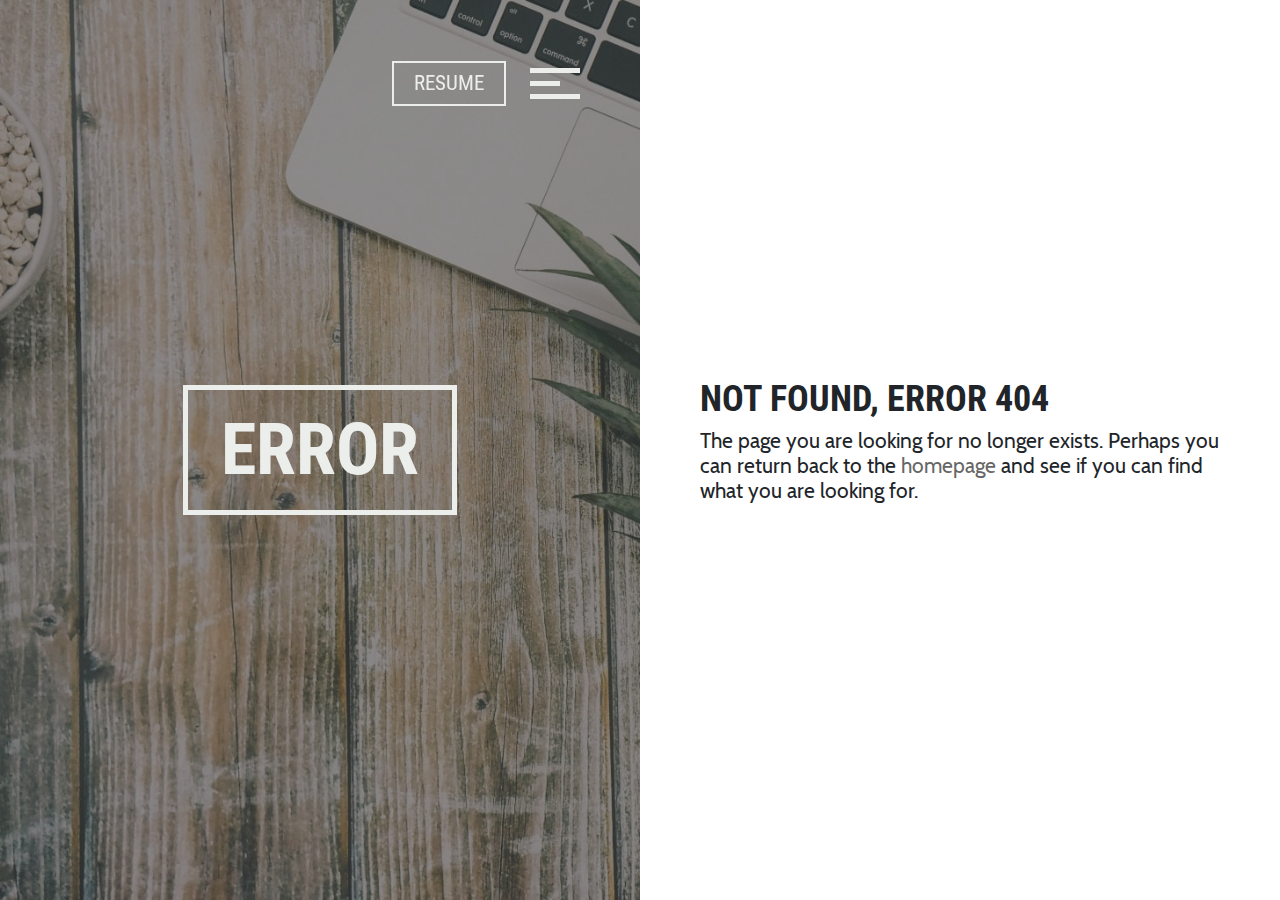
==== commit 0e98eff9: "Updates" ====
--- a/index.html
+++ b/index.html
@@ -1,10 +1,18 @@
 <!DOCTYPE html>
 <html data-html-server-rendered="true" lang="en" data-vue-tag="%7B%22lang%22:%7B%22ssr%22:%22en%22%7D%7D">
   <head>
-    <title>Rotsen Mark Acob - Web Developer</title><meta name="gridsome:hash" content="a38ad2807fc397a1ff604eb2426f4e9d25961c7d"><meta data-vue-tag="ssr" charset="utf-8"><meta data-vue-tag="ssr" name="generator" content="Gridsome v0.7.12"><meta data-vue-tag="ssr" data-key="viewport" name="viewport" content="width=device-width, initial-scale=1, viewport-fit=cover"><meta data-vue-tag="ssr" data-key="format-detection" name="format-detection" content="telephone=no"><link data-vue-tag="ssr" rel="icon" href="data:,"><link data-vue-tag="ssr" rel="icon" type="image/png" sizes="16x16" href="/assets/static/favicon.ce0531f.e48d63b4bd8ce3da720a18677a4343ce.png"><link data-vue-tag="ssr" rel="icon" type="image/png" sizes="32x32" href="/assets/static/favicon.ac8d93a.e48d63b4bd8ce3da720a18677a4343ce.png"><link data-vue-tag="ssr" rel="icon" type="image/png" sizes="96x96" href="/assets/static/favicon.b9532cc.e48d63b4bd8ce3da720a18677a4343ce.png"><link data-vue-tag="ssr" rel="apple-touch-icon" type="image/png" sizes="76x76" href="/assets/static/favicon.f22e9f3.e48d63b4bd8ce3da720a18677a4343ce.png"><link data-vue-tag="ssr" rel="apple-touch-icon" type="image/png" sizes="152x152" href="/assets/static/favicon.62d22cb.e48d63b4bd8ce3da720a18677a4343ce.png"><link data-vue-tag="ssr" rel="apple-touch-icon" type="image/png" sizes="120x120" href="/assets/static/favicon.1539b60.e48d63b4bd8ce3da720a18677a4343ce.png"><link data-vue-tag="ssr" rel="apple-touch-icon" type="image/png" sizes="167x167" href="/assets/static/favicon.dc0cdc5.e48d63b4bd8ce3da720a18677a4343ce.png"><link data-vue-tag="ssr" rel="apple-touch-icon" type="image/png" sizes="180x180" href="/assets/static/favicon.7b22250.e48d63b4bd8ce3da720a18677a4343ce.png"><link rel="preload" href="/assets/css/0.styles.dc6f84a1.css" as="style"><link rel="preload" href="/assets/js/app.1e15b025.js" as="script"><link rel="preload" href="/assets/js/page--src--pages--index-vue.ba5a822c.js" as="script"><link rel="prefetch" href="/assets/js/page--src--pages--404-vue.5900a631.js"><link rel="prefetch" href="/assets/js/page--src--pages--about--experience-vue.9946bf83.js"><link rel="prefetch" href="/assets/js/page--src--pages--about--index-vue.219cdf95.js"><link rel="prefetch" href="/assets/js/page--src--pages--about--skills-vue.4b5927a3.js"><link rel="prefetch" href="/assets/js/page--src--pages--about--tools-vue.b084d127.js"><link rel="prefetch" href="/assets/js/page--src--pages--contact-vue.4d93c37d.js"><link rel="prefetch" href="/assets/js/page--src--pages--experience-vue.cbe2cd53.js"><link rel="prefetch" href="/assets/js/page--src--pages--portfolio-vue.139d275e.js"><link rel="prefetch" href="/assets/js/page--src--pages--testimonials-vue.fd36f7dd.js"><link rel="prefetch" href="/assets/js/page--src--pages--thanks-vue.87702656.js"><link rel="prefetch" href="/assets/js/vendors~page--src--pages--about--experience-vue~page--src--pages--experience-vue~page--src--pages--p~6f5abdf3.147689cf.js"><link rel="prefetch" href="/assets/js/vendors~page--src--pages--contact-vue.186d2641.js"><link rel="stylesheet" href="/assets/css/0.styles.dc6f84a1.css"><noscript data-vue-tag="ssr"><style>.g-image--loading{display:none;}</style></noscript>
+    <title>Rotsen Mark Acob - Web Developer</title><meta name="gridsome:hash" content="e04212b35e3a874a5eb3b5b80249d4f334260c97"><meta data-vue-tag="ssr" charset="utf-8"><meta data-vue-tag="ssr" name="generator" content="Gridsome v0.7.12"><meta data-vue-tag="ssr" data-key="viewport" name="viewport" content="width=device-width, initial-scale=1, viewport-fit=cover"><meta data-vue-tag="ssr" data-key="format-detection" name="format-detection" content="telephone=no"><link data-vue-tag="ssr" rel="icon" href="data:,"><link data-vue-tag="ssr" rel="icon" type="image/png" sizes="16x16" href="/assets/static/favicon.ce0531f.e48d63b4bd8ce3da720a18677a4343ce.png"><link data-vue-tag="ssr" rel="icon" type="image/png" sizes="32x32" href="/assets/static/favicon.ac8d93a.e48d63b4bd8ce3da720a18677a4343ce.png"><link data-vue-tag="ssr" rel="icon" type="image/png" sizes="96x96" href="/assets/static/favicon.b9532cc.e48d63b4bd8ce3da720a18677a4343ce.png"><link data-vue-tag="ssr" rel="apple-touch-icon" type="image/png" sizes="76x76" href="/assets/static/favicon.f22e9f3.e48d63b4bd8ce3da720a18677a4343ce.png"><link data-vue-tag="ssr" rel="apple-touch-icon" type="image/png" sizes="152x152" href="/assets/static/favicon.62d22cb.e48d63b4bd8ce3da720a18677a4343ce.png"><link data-vue-tag="ssr" rel="apple-touch-icon" type="image/png" sizes="120x120" href="/assets/static/favicon.1539b60.e48d63b4bd8ce3da720a18677a4343ce.png"><link data-vue-tag="ssr" rel="apple-touch-icon" type="image/png" sizes="167x167" href="/assets/static/favicon.dc0cdc5.e48d63b4bd8ce3da720a18677a4343ce.png"><link data-vue-tag="ssr" rel="apple-touch-icon" type="image/png" sizes="180x180" href="/assets/static/favicon.7b22250.e48d63b4bd8ce3da720a18677a4343ce.png"><link rel="preload" href="/assets/css/0.styles.da8f7f76.css" as="style"><link rel="preload" href="/assets/js/app.03ccd7a1.js" as="script"><link rel="preload" href="/assets/js/page--src--pages--index-vue.d885a70c.js" as="script"><link rel="prefetch" href="/assets/js/page--src--pages--404-vue.eba47a30.js"><link rel="prefetch" href="/assets/js/page--src--pages--abilities-vue.d2d8dbb8.js"><link rel="prefetch" href="/assets/js/page--src--pages--contact-vue.ac0672b6.js"><link rel="prefetch" href="/assets/js/page--src--pages--experience-vue.21a961c7.js"><link rel="prefetch" href="/assets/js/page--src--pages--portfolio-vue.6dfd7eeb.js"><link rel="prefetch" href="/assets/js/page--src--pages--testimonials-vue.8422d712.js"><link rel="prefetch" href="/assets/js/page--src--pages--thanks-vue.0de284e0.js"><link rel="prefetch" href="/assets/js/vendors~page--src--pages--contact-vue.2c3e3d85.js"><link rel="prefetch" href="/assets/js/vendors~page--src--pages--experience-vue~page--src--pages--portfolio-vue.fbcee034.js"><link rel="stylesheet" href="/assets/css/0.styles.da8f7f76.css"><noscript data-vue-tag="ssr"><style>.g-image--loading{display:none;}</style></noscript>
   </head>
   <body class="home" data-vue-tag="%7B%22class%22:%7B%22ssr%22:%22home%22%7D%7D">
-    <div id="app" data-server-rendered="true" class="site-container"><nav class="navbar navbar-light bg-faded fixed-top"><a href="/" target="_self" class="navbar-brand router-link-exact-active router-link-active"><img alt="MyDevHouse" src="data:image/svg+xml,%3csvg fill='none' viewBox='0 0 40 40' xmlns='http://www.w3.org/2000/svg' xmlns:xlink='http://www.w3.org/1999/xlink'%3e%3cdefs%3e%3cfilter id='__svg-blur-2eb9ccb594eb9302f462ef8ecf7d7574'%3e%3cfeGaussianBlur in='SourceGraphic' stdDeviation='40'/%3e%3c/filter%3e%3c/defs%3e%3cimage x='0' y='0' filter='url(%23__svg-blur-2eb9ccb594eb9302f462ef8ecf7d7574)' width='40' height='40' xlink:href='data:image/svg%2bxml%3bbase64%2ciVBORw0KGgoAAAANSUhEUgAAAEAAAABACAYAAACqaXHeAAAACXBIWXMAAAsTAAALEwEAmpwYAAAGVElEQVR42tVbXahVRRQe7800s8gMCUolTZSQ1EjBysz8KwwNJQqUCkkyI3oorEsUWBKhDxXZgw9y0YdQtJeKECTkKoJk5otg0a9WZJFRmqlX7%2bzWXNc6rLPu7L3nb5%2bz27Cc7XHv2TPr51trvhlVlmW/OMpJkD9BTmFbpdA3fgfpBflYwQVtv7hc/FnTaq1fhPaqAf1k/49rDo61w3Xy2HZiuxD7WS5%2b7/9D11R6cdDbaPIuHkDPMCUMAjmCfX0PcjX9Dl5RSw8wk%2b/D%2b39AxnLrlymgf1KXn7sC2%2bexr3/7O9f6Df7vqoaTz5j1XxWTcXX9QdiOAvkD%2b7qE7TlQwq0NpdZw8jTQb0GG2tzaI/bfFwq9iF6wo64K0KQAGOSjAwDLYfLwHoXKHZa%2bG%2bEFz82vUwhobiG4PmMA5gV8zP33iD6lh31RNwWQGOtM9wE%2bi%2bs/wiar2eS1CIVnVA2BbzO6srPrY6FDlh8C8o2wtvwWZZnfVE0sTwMy1d%2bNAsldY58yxStCobpI4apmsf9CTNoDJYyB%2bzPMyjpHAY3fVQ0mT256lCO%2bJ/B1ogK25gBfruLrUApT2lsckvbY87NKLG8NP5UAtfOkz0HOY3%2bfEOqbUjaw5j/gaP0mLzAvXkA5j8BwUUifjJvksaD15JC0x4DvSc/JNz5tXp7EZDLIFJDbUcz9nUJmgNwl5F6Q%2b5jMAVkg5EGQh5gsggmYfD1LAFnp5NFLKEtcA/KTSG/uCqjDxXJ4yFr/rZK0V3jROrsD18cdGIdNrU0cnunkYgob%2bRtKB2duHCdPoTJRTNw7RJUv1dTOiwEfKeDDwNhv9gBX92v35IXrP%2bCZ9nIVUHsPkKkR74%2bIQipMASKd1FYBokR%2bLtb1uQdc67P2bqP1KVPcgHQ5d/8sRgEbZAlalovbZH0a33sxac%2bmABNDt/lUYq0GPkZzTRXkRnRlSmuBj3y491ZN3lhfVH27U8W%2b9ABzLfFZjbUh7S3LobmSKeAYyGAfGrrqgofF/5UgX6dIe3khQIDysg8j04LYp3F0BQKfzsEMzRXAOTlDJ41uJyBadndGg5wOrPq0jQazKYADy7Z2YoGMffCC7gjrF5GiTZygZGdnt0MJzPXpu3fnWNDX/Q3h8xSeO2jqT%2bUQlActxGPLgI95wf5Qpkd4TTf2t1F6kyqgqJ9uJSBaKr7HIybPvflvkJuxz%2btAfubskY0UpRd/BRnBDxNUVSJb9vWGgxwPpbmElbuwT9ppXsUVq0pefqcVWMBcnrxtfSTwEdVutsiG8MUe3n9Oz6miXRNsp1aZFi001wRGl4cCH4XNY8KA1M4n71IO21W7q1wuM/AjBeyMBD56by8fN4Er%2b86uoq2xpl0bs91cRShYgG9BBM0lvXcm9yz2LVKA2QboVY77dgNiKYUSZD9wfziw3pfW77YZzLLA2qg80PS1lGnRQnOtiVjqynJ%2bjG2L3ZJtRiiPfGqOmY1LAYiWen%2bkOayQKO0VniyTGUd5utb2FMSJxRXfTZH24Pouw%2bOwZrcpb4yZ51FZ6QnzYgDRkvamRNBcTWkPJr3cZWxNBgjQ8pd5IBaY9j5NlPb2%2bZA5jTVH4Mee5ZqOcP2HI2gumfbuCTlgoTw/RmFwSiKtR71Pfx%2bMNFyKtNfgMDLPI/UqUNumVJ3kqwBBc62NpLnIGGdBbgnOTo4flqlmHScuPL5FhyBuwmVqDM3Vi8C3Lqo%2bcdC%2bBMEfQIbJFZZn7G9JlPZ%2bzNj5/6C07KgAvsJaEXOaCyw2M%2begVUjsPxG9RilJP/KDPeKcjs9ZPsKAnsi0R9Y/IKm0IMKmwAq6bIUVcJZvRSTNlZ64LYhFaf0tvh8UC49hiB8p0t4HNBYXTywb5F8WNC4iFp2Ps4m093rEtjb3wnMg48WucZQCXrK4pbZtmbmeJLHU%2b%2bNx4FkE8NFY1idlq3MqMn7/ldw09a33od0eCXzkiSfMwcjkFB10stRSk5MCloo05gt8cyNpLq64lcn3KnIOHwQTovKIDdwfigS%2b3N2qVKwsxek0CwZMC0x7ZKHVkTQXB%2bL7K9ujYJ1uYgPY5FvxYTFCWeL67PJ/uI6huUhxOyo9wiO4udOY9kYSteSqcczJhBVvR57mIqVdgL4mVLY5Y%2bHmu9h%2bmm/Rw8PpUsRpLr72eLPK7bn/ABDSbfcZWv%2byAAAAAElFTkSuQmCC' /%3e%3c/svg%3e" width="40" data-src="/assets/static/logo.813b813.2cb8931c74529ecc75bfdbc25ab37201.svg" data-srcset="/assets/static/logo.813b813.2cb8931c74529ecc75bfdbc25ab37201.svg 40w" data-sizes="(max-width: 40px) 100vw, 40px" class="d-lg-none g-image g-image--lazy g-image--loading"><noscript><img src="/assets/static/logo.813b813.2cb8931c74529ecc75bfdbc25ab37201.svg" class="d-lg-none g-image g-image--loaded" width="40" alt="MyDevHouse"></noscript></a><button id="hamburger-1" data-toggle="collapse" data-target="navbarSupportedContent" type="button" class="btn btn-secondary hamburger navbar-toggle x"><span class="icon-bar"></span><span class="icon-bar"></span><span class="icon-bar"></span></button><div id="navbarSupportedContent" class="navbar-collapse collapse" style="display:none;"><ul class="navbar-nav"><li class="nav-item"><a href="/about/tools/" target="_self" class="nav-link"></a></li><li class="nav-item"><a href="/about/skills/" target="_self" class="nav-link"></a></li><li class="nav-item"><a href="/about/experience/" target="_self" class="nav-link"></a></li><li class="nav-item"><a href="/testimonials/" target="_self" class="nav-link"></a></li><li class="nav-item"><a href="/thanks/" target="_self" class="nav-link"></a></li><li class="nav-item"><a href="/portfolio/" target="_self" class="nav-link"></a></li><li class="nav-item"><a href="/experience/" target="_self" class="nav-link"></a></li><li class="nav-item"><a href="/contact/" target="_self" class="nav-link"></a></li><li class="nav-item"><a href="/about/" target="_self" class="nav-link"></a></li><li class="nav-item"><a href="/" target="_self" class="nav-link active router-link-active">home</a></li><li class="nav-item"><a href="/about/" target="_self" class="nav-link">About</a></li><li class="nav-item"><a href="/portfolio/" target="_self" class="nav-link">Portfolio</a></li><li class="nav-item"><a href="/testimonials/" target="_self" class="nav-link">Testimonials</a></li><li class="nav-item"><a href="/contact/" target="_self" class="nav-link">Contact</a></li></ul></div></nav><div class="site-inner"><div id="sideNav" class="p-0 container-fluid"><div class="sidebar d-flex align-items-center text-center m-auto"><div class="w-100"><div class="logo m-auto"><img alt="Rotsen Mark Acob" src="data:image/svg+xml,%3csvg fill='none' viewBox='0 0 304.753 154' xmlns='http://www.w3.org/2000/svg' xmlns:xlink='http://www.w3.org/1999/xlink'%3e%3cdefs%3e%3cfilter id='__svg-blur-b0b287a3a9e480d23abe26425032c195'%3e%3cfeGaussianBlur in='SourceGraphic' stdDeviation='40'/%3e%3c/filter%3e%3c/defs%3e%3cimage x='0' y='0' filter='url(%23__svg-blur-b0b287a3a9e480d23abe26425032c195)' width='304.753' height='154' xlink:href='data:image/svg%2bxml%3bbase64%2ciVBORw0KGgoAAAANSUhEUgAAAEAAAAAgCAYAAACinX6EAAAACXBIWXMAAAsTAAALEwEAmpwYAAAEv0lEQVRo3sVZb2iNURi/d%2bbfIi1rKUwxEbZMYrSk0L5ooURalBQ%2bLCmWqSXlzxdZIu0LY5%2bY8gEjSkakSCsZaixS5F9sNH%2b2vddz8jzr8dznnHvuuRdvPZ33fe8573nO7/n/3FgikTgH9APoPdBHoM9APRlQN9BXoN40yayJ4HoMY14MLhhjNLL7ETBnJ4xx8wz3g78FXbB4ltk48f%2bvARw3IF9DOAhwUHquTvxGqlK8zwiEQ7j5TwTjX1Mf7n%2bTS9WMeE/SHgX3XTi3nd5zDQkFIB/otZDE39YKCYKR6gKL9HPxeT%2bu7cVxG77PDdYCtngzfrTvHwJAWmeuJu3wMOYgCFPh/jvO7cfxA7wvxHnxIE3gC%2bD%2bvtggsjCdLdUnbTOOcwIdhKs1AQBjixAQAXdcAy5dEGjxUmYGkUULoiyqPR1il6bKxBdIeZnCF%2bdjDteWtEAgZ8MWn3WYQsQ05Bsy1I804GDQdZmwN0xIXWrmA4tmEo/Xgs2AORoCoJjZmjwMjQMwvwrGiUAzgKYDzUQqgd9KYZwNVGakAzQXaT7SQqTFQJNw/8G4LrRhq0UgxBeBslpoTRAIuTjuE3bGpUmMtMSydNHhmfTpeSzQW4tZRkIrOoGGS01K1wxoYxNvXyphUTqvKpw/FNUvh8holHavUFzJ9sgnHXEIQosku0XYTF8LmAqtV1RPot7BHVcmyYgMezCWWqKO5lRJIF%2bYSWXkEOn5tgMEelcbjDrbl4gx3uqZl0h%2bmkmQadcJigpWOOI%2bod6jxfBA6dO%2bK5mmaY44cuQk5qrIyCEiETOnPbSgSRYmviBIh2VMCuiJEvb4gQcUADg/d1xh1VcaJM0itC0tEeGasCgkI1Py/VoH4JFi/zYQNgZniFwaONYr3lhueDfdEKSAPR77ETawE9g3OKBoRySi1iug0TxBCnJMKB3ThOh0qCWBsMm3OrOEvRM26cP%2bBP5JnHvRoSk092Bwtagwt8bhmAh1U1Lnc6naHJDy/XIPh9tNYc5knBYt4HyZTte0jOoEkZld90C9wcf2WMODvt3m8e06nEsZX4OHaZ4nAILrBIbevBTlMNUJJS7UFelXM6YjS9L1jB2cvlsA9M7DQVdmwyHS4kYP1K/YqjNFq/KAXjjS7j70AWsFH2TXNakyVljbzhusaeUFrDojhscBfRKoa9XZKs6wo/Da6wHoDSqalGzVvHvo4aBrOHBB1SJDfYdHnfAcaIyl1CUVnoJ9BRuY9FyumRTThuUeDtq0/Qt8HLRvttZhQZ02Nj2FySnaXGc8ssxTlkap/NYlDyd6NJu%2boEpBnW%2b2x9LkpOclHs7LZKBFHMSA6lFWkWV8XWjVZqvYSBu62L87cS0nh/Gew24JxHqX3SqgHvPwJ1czyg5FrV0qPDdtsk6rxli%2bv8XDh3TB/JHErFbaKg660LTKHZpFUUF10KGmQF0bcmZt3GMrYc/8CfPG4vg4KNW%2bCZVw0Ns9wH1KjdggAET7jPftkjw2kxId5LCHmt7yLaz4X2i0D9AjD/Oqy0b7Sqp0o%2bvfHfwjtj9FYyOpoZHKVhWtXOEIrUmNnGAQ2MamKXoZpFBsCXtks62OFvcfYQ8bqSGNFdr7gohSSWYGezT/AqWzAyGw5uHcAAAAAElFTkSuQmCC' /%3e%3c/svg%3e" width="304.753" data-src="/assets/static/logo.26a31da.2cb8931c74529ecc75bfdbc25ab37201.svg" data-srcset="/assets/static/logo.26a31da.2cb8931c74529ecc75bfdbc25ab37201.svg 304.753w" data-sizes="(max-width: 304.753px) 100vw, 304.753px" class="img-fluid mb-0 g-image g-image--lazy g-image--loading"><noscript><img src="/assets/static/logo.26a31da.2cb8931c74529ecc75bfdbc25ab37201.svg" class="img-fluid mb-0 g-image g-image--loaded" width="304.753" alt="Rotsen Mark Acob"></noscript><h1 class="text-light mb-0">Rotsen Mark Acob</h1><div class="position text-light subheading"><span class="position-name">Web Developer</span><span class="position-name">WordPress Developer</span><span class="position-name">Freelancer</span></div></div></div></div></div><div class="p-0 container-fluid"><section id="section-home" class="resume-section d-flex align-items-center section-home"></section></div></div></div>
-    <script>window.__INITIAL_STATE__={"data":null,"context":{}};(function(){var s;(s=document.currentScript||document.scripts[document.scripts.length-1]).parentNode.removeChild(s);}());</script><script src="/assets/js/app.1e15b025.js" defer></script><script src="/assets/js/page--src--pages--index-vue.ba5a822c.js" defer></script>
+    <div id="app" data-server-rendered="true" class="site-container"><nav class="navbar navbar-light bg-faded fixed-top"><a href="/" target="_self" class="navbar-brand router-link-exact-active router-link-active"><img alt="MyDevHouse" src="data:image/svg+xml,%3csvg fill='none' viewBox='0 0 75 38' xmlns='http://www.w3.org/2000/svg' xmlns:xlink='http://www.w3.org/1999/xlink'%3e%3cdefs%3e%3cfilter id='__svg-blur-b0b287a3a9e480d23abe26425032c195'%3e%3cfeGaussianBlur in='SourceGraphic' stdDeviation='40'/%3e%3c/filter%3e%3c/defs%3e%3cimage x='0' y='0' filter='url(%23__svg-blur-b0b287a3a9e480d23abe26425032c195)' width='75' height='38' xlink:href='data:image/svg%2bxml%3bbase64%2ciVBORw0KGgoAAAANSUhEUgAAAEAAAAAgCAYAAACinX6EAAAACXBIWXMAAAsTAAALEwEAmpwYAAAEv0lEQVRo3sVZb2iNURi/d%2bbfIi1rKUwxEbZMYrSk0L5ooURalBQ%2bLCmWqSXlzxdZIu0LY5%2bY8gEjSkakSCsZaixS5F9sNH%2b2vddz8jzr8dznnHvuuRdvPZ33fe8573nO7/n/3FgikTgH9APoPdBHoM9APRlQN9BXoN40yayJ4HoMY14MLhhjNLL7ETBnJ4xx8wz3g78FXbB4ltk48f%2bvARw3IF9DOAhwUHquTvxGqlK8zwiEQ7j5TwTjX1Mf7n%2bTS9WMeE/SHgX3XTi3nd5zDQkFIB/otZDE39YKCYKR6gKL9HPxeT%2bu7cVxG77PDdYCtngzfrTvHwJAWmeuJu3wMOYgCFPh/jvO7cfxA7wvxHnxIE3gC%2bD%2bvtggsjCdLdUnbTOOcwIdhKs1AQBjixAQAXdcAy5dEGjxUmYGkUULoiyqPR1il6bKxBdIeZnCF%2bdjDteWtEAgZ8MWn3WYQsQ05Bsy1I804GDQdZmwN0xIXWrmA4tmEo/Xgs2AORoCoJjZmjwMjQMwvwrGiUAzgKYDzUQqgd9KYZwNVGakAzQXaT7SQqTFQJNw/8G4LrRhq0UgxBeBslpoTRAIuTjuE3bGpUmMtMSydNHhmfTpeSzQW4tZRkIrOoGGS01K1wxoYxNvXyphUTqvKpw/FNUvh8holHavUFzJ9sgnHXEIQosku0XYTF8LmAqtV1RPot7BHVcmyYgMezCWWqKO5lRJIF%2bYSWXkEOn5tgMEelcbjDrbl4gx3uqZl0h%2bmkmQadcJigpWOOI%2bod6jxfBA6dO%2bK5mmaY44cuQk5qrIyCEiETOnPbSgSRYmviBIh2VMCuiJEvb4gQcUADg/d1xh1VcaJM0itC0tEeGasCgkI1Py/VoH4JFi/zYQNgZniFwaONYr3lhueDfdEKSAPR77ETawE9g3OKBoRySi1iug0TxBCnJMKB3ThOh0qCWBsMm3OrOEvRM26cP%2bBP5JnHvRoSk092Bwtagwt8bhmAh1U1Lnc6naHJDy/XIPh9tNYc5knBYt4HyZTte0jOoEkZld90C9wcf2WMODvt3m8e06nEsZX4OHaZ4nAILrBIbevBTlMNUJJS7UFelXM6YjS9L1jB2cvlsA9M7DQVdmwyHS4kYP1K/YqjNFq/KAXjjS7j70AWsFH2TXNakyVljbzhusaeUFrDojhscBfRKoa9XZKs6wo/Da6wHoDSqalGzVvHvo4aBrOHBB1SJDfYdHnfAcaIyl1CUVnoJ9BRuY9FyumRTThuUeDtq0/Qt8HLRvttZhQZ02Nj2FySnaXGc8ssxTlkap/NYlDyd6NJu%2boEpBnW%2b2x9LkpOclHs7LZKBFHMSA6lFWkWV8XWjVZqvYSBu62L87cS0nh/Gew24JxHqX3SqgHvPwJ1czyg5FrV0qPDdtsk6rxli%2bv8XDh3TB/JHErFbaKg660LTKHZpFUUF10KGmQF0bcmZt3GMrYc/8CfPG4vg4KNW%2bCZVw0Ns9wH1KjdggAET7jPftkjw2kxId5LCHmt7yLaz4X2i0D9AjD/Oqy0b7Sqp0o%2bvfHfwjtj9FYyOpoZHKVhWtXOEIrUmNnGAQ2MamKXoZpFBsCXtks62OFvcfYQ8bqSGNFdr7gohSSWYGezT/AqWzAyGw5uHcAAAAAElFTkSuQmCC' /%3e%3c/svg%3e" width="75" data-src="/assets/static/logo.c5b3ebc.2cb8931c74529ecc75bfdbc25ab37201.svg" data-srcset="/assets/static/logo.c5b3ebc.2cb8931c74529ecc75bfdbc25ab37201.svg 75w" data-sizes="(max-width: 75px) 100vw, 75px" class="d-lg-none g-image g-image--lazy g-image--loading"><noscript><img src="/assets/static/logo.c5b3ebc.2cb8931c74529ecc75bfdbc25ab37201.svg" class="d-lg-none g-image g-image--loaded" width="75" alt="MyDevHouse"></noscript></a><a rel="noopener" target="_blank" href="https://drive.google.com/file/d/1ydxEniaVfuIeyUb7oPKUnLuv1jUGUEpT/view?usp=sharing" class="btn mr-4 ml-auto btn-outline-light btn-md">Resume</a><button id="hamburger-1" data-toggle="collapse" data-target="navbarSupportedContent" type="button" class="btn btn-secondary hamburger navbar-toggle x"><span class="icon-bar"></span><span class="icon-bar"></span><span class="icon-bar"></span></button><div id="navbarSupportedContent" class="navbar-collapse collapse" style="display:none;"><ul class="navbar-nav"><li class="nav-item"><a href="/testimonials/" target="_self" class="nav-link"></a></li><li class="nav-item"><a href="/thanks/" target="_self" class="nav-link"></a></li><li class="nav-item"><a href="/portfolio/" target="_self" class="nav-link"></a></li><li class="nav-item"><a href="/experience/" target="_self" class="nav-link"></a></li><li class="nav-item"><a href="/contact/" target="_self" class="nav-link"></a></li><li class="nav-item"><a href="/abilities/" target="_self" class="nav-link"></a></li><li class="nav-item"><a href="/" target="_self" class="nav-link active router-link-active">home</a></li><li class="nav-item"><a href="/experience/" target="_self" class="nav-link">Experience</a></li><li class="nav-item"><a href="/abilities/" target="_self" class="nav-link">Abilities</a></li><li class="nav-item"><a href="/portfolio/" target="_self" class="nav-link">Portfolio</a></li><li class="nav-item"><a href="/testimonials/" target="_self" class="nav-link">Testimonials</a></li><li class="nav-item"><a href="/contact/" target="_self" class="nav-link">Contact</a></li></ul></div></nav><div class="site-inner"><div id="sideNav" class="p-0 container-fluid"><div class="sidebar d-flex align-items-center text-center m-auto"><div class="w-100"><div class="logo m-auto"><img alt="Rotsen Mark Acob" src="data:image/svg+xml,%3csvg fill='none' viewBox='0 0 304.753 154' xmlns='http://www.w3.org/2000/svg' xmlns:xlink='http://www.w3.org/1999/xlink'%3e%3cdefs%3e%3cfilter id='__svg-blur-b0b287a3a9e480d23abe26425032c195'%3e%3cfeGaussianBlur in='SourceGraphic' stdDeviation='40'/%3e%3c/filter%3e%3c/defs%3e%3cimage x='0' y='0' filter='url(%23__svg-blur-b0b287a3a9e480d23abe26425032c195)' width='304.753' height='154' xlink:href='data:image/svg%2bxml%3bbase64%2ciVBORw0KGgoAAAANSUhEUgAAAEAAAAAgCAYAAACinX6EAAAACXBIWXMAAAsTAAALEwEAmpwYAAAEv0lEQVRo3sVZb2iNURi/d%2bbfIi1rKUwxEbZMYrSk0L5ooURalBQ%2bLCmWqSXlzxdZIu0LY5%2bY8gEjSkakSCsZaixS5F9sNH%2b2vddz8jzr8dznnHvuuRdvPZ33fe8573nO7/n/3FgikTgH9APoPdBHoM9APRlQN9BXoN40yayJ4HoMY14MLhhjNLL7ETBnJ4xx8wz3g78FXbB4ltk48f%2bvARw3IF9DOAhwUHquTvxGqlK8zwiEQ7j5TwTjX1Mf7n%2bTS9WMeE/SHgX3XTi3nd5zDQkFIB/otZDE39YKCYKR6gKL9HPxeT%2bu7cVxG77PDdYCtngzfrTvHwJAWmeuJu3wMOYgCFPh/jvO7cfxA7wvxHnxIE3gC%2bD%2bvtggsjCdLdUnbTOOcwIdhKs1AQBjixAQAXdcAy5dEGjxUmYGkUULoiyqPR1il6bKxBdIeZnCF%2bdjDteWtEAgZ8MWn3WYQsQ05Bsy1I804GDQdZmwN0xIXWrmA4tmEo/Xgs2AORoCoJjZmjwMjQMwvwrGiUAzgKYDzUQqgd9KYZwNVGakAzQXaT7SQqTFQJNw/8G4LrRhq0UgxBeBslpoTRAIuTjuE3bGpUmMtMSydNHhmfTpeSzQW4tZRkIrOoGGS01K1wxoYxNvXyphUTqvKpw/FNUvh8holHavUFzJ9sgnHXEIQosku0XYTF8LmAqtV1RPot7BHVcmyYgMezCWWqKO5lRJIF%2bYSWXkEOn5tgMEelcbjDrbl4gx3uqZl0h%2bmkmQadcJigpWOOI%2bod6jxfBA6dO%2bK5mmaY44cuQk5qrIyCEiETOnPbSgSRYmviBIh2VMCuiJEvb4gQcUADg/d1xh1VcaJM0itC0tEeGasCgkI1Py/VoH4JFi/zYQNgZniFwaONYr3lhueDfdEKSAPR77ETawE9g3OKBoRySi1iug0TxBCnJMKB3ThOh0qCWBsMm3OrOEvRM26cP%2bBP5JnHvRoSk092Bwtagwt8bhmAh1U1Lnc6naHJDy/XIPh9tNYc5knBYt4HyZTte0jOoEkZld90C9wcf2WMODvt3m8e06nEsZX4OHaZ4nAILrBIbevBTlMNUJJS7UFelXM6YjS9L1jB2cvlsA9M7DQVdmwyHS4kYP1K/YqjNFq/KAXjjS7j70AWsFH2TXNakyVljbzhusaeUFrDojhscBfRKoa9XZKs6wo/Da6wHoDSqalGzVvHvo4aBrOHBB1SJDfYdHnfAcaIyl1CUVnoJ9BRuY9FyumRTThuUeDtq0/Qt8HLRvttZhQZ02Nj2FySnaXGc8ssxTlkap/NYlDyd6NJu%2boEpBnW%2b2x9LkpOclHs7LZKBFHMSA6lFWkWV8XWjVZqvYSBu62L87cS0nh/Gew24JxHqX3SqgHvPwJ1czyg5FrV0qPDdtsk6rxli%2bv8XDh3TB/JHErFbaKg660LTKHZpFUUF10KGmQF0bcmZt3GMrYc/8CfPG4vg4KNW%2bCZVw0Ns9wH1KjdggAET7jPftkjw2kxId5LCHmt7yLaz4X2i0D9AjD/Oqy0b7Sqp0o%2bvfHfwjtj9FYyOpoZHKVhWtXOEIrUmNnGAQ2MamKXoZpFBsCXtks62OFvcfYQ8bqSGNFdr7gohSSWYGezT/AqWzAyGw5uHcAAAAAElFTkSuQmCC' /%3e%3c/svg%3e" width="304.753" data-src="/assets/static/logo.26a31da.2cb8931c74529ecc75bfdbc25ab37201.svg" data-srcset="/assets/static/logo.26a31da.2cb8931c74529ecc75bfdbc25ab37201.svg 304.753w" data-sizes="(max-width: 304.753px) 100vw, 304.753px" class="img-fluid mb-0 mb-4 mb-sm-0 g-image g-image--lazy g-image--loading"><noscript><img src="/assets/static/logo.26a31da.2cb8931c74529ecc75bfdbc25ab37201.svg" class="img-fluid mb-0 mb-4 mb-sm-0 g-image g-image--loaded" width="304.753" alt="Rotsen Mark Acob"></noscript></div></div></div></div><div class="p-0 container-fluid"><section id="section-home" class="resume-section d-flex align-items-center section-home"><div class="w-100"><p class="lead">I’m a web developer, a self-proclaimed introvert and a *NIX enthusiast.</p><div class="dropdown b-dropdown social-links btn-group"><button type="button" class="btn btn-secondary">Learn More</button><button aria-haspopup="true" aria-expanded="false" type="button" class="btn dropdown-toggle btn-secondary dropdown-toggle-split"><span class="sr-only">Toggle Dropdown</span></button><ul role="menu" tabindex="-1" class="dropdown-menu"><li role="presentation"><a role="menuitem" rel="noopener" target="_blank" href="https://profiles.wordpress.org/frodobean" class="dropdown-item">
+          WordPress
+        </a></li><li role="presentation"><a role="menuitem" rel="noopener" target="_blank" href="https://www.linkedin.com/in/acobrotsen" class="dropdown-item">
+          LinkedIn
+        </a></li><li role="presentation"><a role="menuitem" rel="noopener" target="_blank" href="https://github.com/webdevsuperfast" class="dropdown-item">
+          GitHub
+        </a></li><li role="presentation"><a role="menuitem" rel="noopener" target="_blank" href="mailto:%61%63%6F%62%2E%72%6F%74%73%65%6E%40%68%6F%74%6D%61%69%6C%2E%63%6F%6D" class="dropdown-item">
+          Email
+        </a></li></ul></div><a href="/contact" target="_self" class="btn btn-outline-success">Hire Me</a></div></section></div></div></div>
+    <script>window.__INITIAL_STATE__={"data":{"allSocial":{"edges":[{"node":{"id":"b1de4560","name":"WordPress","url":"https:\u002F\u002Fprofiles.wordpress.org\u002Ffrodobean","title":"Rate me on WordPress","icon":"wordpress"}},{"node":{"id":"740284c9","name":"LinkedIn","url":"https:\u002F\u002Fwww.linkedin.com\u002Fin\u002Facobrotsen","title":"Follow me on LinkedIn","icon":"linkedin"}},{"node":{"id":"150ccd2c","name":"GitHub","url":"https:\u002F\u002Fgithub.com\u002Fwebdevsuperfast","title":"Follow me on GitHub","icon":"github"}},{"node":{"id":"4b00115a","name":"Email","url":"mailto:%61%63%6F%62%2E%72%6F%74%73%65%6E%40%68%6F%74%6D%61%69%6C%2E%63%6F%6D","title":"Get in Touch","icon":"envelope"}}]}},"context":{}};(function(){var s;(s=document.currentScript||document.scripts[document.scripts.length-1]).parentNode.removeChild(s);}());</script><script src="/assets/js/app.03ccd7a1.js" defer></script><script src="/assets/js/page--src--pages--index-vue.d885a70c.js" defer></script>
   </body>
 </html>
--- a/assets/css/0.styles.da8f7f76.css
+++ b/assets/css/0.styles.da8f7f76.css
@@ -0,0 +1,14 @@
+@font-face{font-family:Cabin;font-style:normal;font-display:swap;font-weight:400;src:local("Cabin Regular "),local("Cabin-Regular"),url(/assets/fonts/cabin-latin-400.1f3cefe3.woff2) format("woff2"),url(/assets/fonts/cabin-latin-400.ad0cf94d.woff) format("woff")}@font-face{font-family:Cabin;font-style:italic;font-display:swap;font-weight:400;src:local("Cabin Regular italic"),local("Cabin-Regularitalic"),url(/assets/fonts/cabin-latin-400italic.4a3f7f20.woff2) format("woff2"),url(/assets/fonts/cabin-latin-400italic.fafbdadb.woff) format("woff")}@font-face{font-family:Cabin;font-style:normal;font-display:swap;font-weight:500;src:local("Cabin Medium "),local("Cabin-Medium"),url(/assets/fonts/cabin-latin-500.45f7a382.woff2) format("woff2"),url(/assets/fonts/cabin-latin-500.ce03cb14.woff) format("woff")}@font-face{font-family:Cabin;font-style:italic;font-display:swap;font-weight:500;src:local("Cabin Medium italic"),local("Cabin-Mediumitalic"),url(/assets/fonts/cabin-latin-500italic.d448cd02.woff2) format("woff2"),url(/assets/fonts/cabin-latin-500italic.3f7c9762.woff) format("woff")}@font-face{font-family:Cabin;font-style:normal;font-display:swap;font-weight:600;src:local("Cabin SemiBold "),local("Cabin-SemiBold"),url(/assets/fonts/cabin-latin-600.1453e457.woff2) format("woff2"),url(/assets/fonts/cabin-latin-600.2106769d.woff) format("woff")}@font-face{font-family:Cabin;font-style:italic;font-display:swap;font-weight:600;src:local("Cabin SemiBold italic"),local("Cabin-SemiBolditalic"),url(/assets/fonts/cabin-latin-600italic.139a75e5.woff2) format("woff2"),url(/assets/fonts/cabin-latin-600italic.900c76af.woff) format("woff")}@font-face{font-family:Cabin;font-style:normal;font-display:swap;font-weight:700;src:local("Cabin Bold "),local("Cabin-Bold"),url(/assets/fonts/cabin-latin-700.940eb056.woff2) format("woff2"),url(/assets/fonts/cabin-latin-700.e5982d16.woff) format("woff")}@font-face{font-family:Cabin;font-style:italic;font-display:swap;font-weight:700;src:local("Cabin Bold italic"),local("Cabin-Bolditalic"),url(/assets/fonts/cabin-latin-700italic.6ad930ac.woff2) format("woff2"),url(/assets/fonts/cabin-latin-700italic.b16e3416.woff) format("woff")}@font-face{font-family:Roboto Condensed;font-style:normal;font-display:swap;font-weight:300;src:local("Roboto Condensed Light "),local("Roboto Condensed-Light"),url(/assets/fonts/roboto-condensed-latin-300.4f5f5c64.woff2) format("woff2"),url(/assets/fonts/roboto-condensed-latin-300.b8f4e373.woff) format("woff")}@font-face{font-family:Roboto Condensed;font-style:italic;font-display:swap;font-weight:300;src:local("Roboto Condensed Light italic"),local("Roboto Condensed-Lightitalic"),url(/assets/fonts/roboto-condensed-latin-300italic.73bfc5b6.woff2) format("woff2"),url(/assets/fonts/roboto-condensed-latin-300italic.32318c7b.woff) format("woff")}@font-face{font-family:Roboto Condensed;font-style:normal;font-display:swap;font-weight:400;src:local("Roboto Condensed Regular "),local("Roboto Condensed-Regular"),url(/assets/fonts/roboto-condensed-latin-400.3ada4464.woff2) format("woff2"),url(/assets/fonts/roboto-condensed-latin-400.5c7a07a5.woff) format("woff")}@font-face{font-family:Roboto Condensed;font-style:italic;font-display:swap;font-weight:400;src:local("Roboto Condensed Regular italic"),local("Roboto Condensed-Regularitalic"),url(/assets/fonts/roboto-condensed-latin-400italic.248ec774.woff2) format("woff2"),url(/assets/fonts/roboto-condensed-latin-400italic.a2061857.woff) format("woff")}@font-face{font-family:Roboto Condensed;font-style:normal;font-display:swap;font-weight:700;src:local("Roboto Condensed Bold "),local("Roboto Condensed-Bold"),url(/assets/fonts/roboto-condensed-latin-700.6b222561.woff2) format("woff2"),url(/assets/fonts/roboto-condensed-latin-700.2b92236b.woff) format("woff")}@font-face{font-family:Roboto Condensed;font-style:italic;font-display:swap;font-weight:700;src:local("Roboto Condensed Bold italic"),local("Roboto Condensed-Bolditalic"),url(/assets/fonts/roboto-condensed-latin-700italic.916e7650.woff2) format("woff2"),url(/assets/fonts/roboto-condensed-latin-700italic.a8c91eca.woff) format("woff")}
+
+
+/*!
+ * Bootstrap v4.4.1 (https://getbootstrap.com/)
+ * Copyright 2011-2019 The Bootstrap Authors
+ * Copyright 2011-2019 Twitter, Inc.
+ * Licensed under MIT (https://github.com/twbs/bootstrap/blob/master/LICENSE)
+ */:root{--blue:#007bff;--indigo:#6610f2;--purple:#6f42c1;--pink:#e83e8c;--red:#dc3545;--orange:#fd7e14;--yellow:#ffc107;--green:#28a745;--teal:#20c997;--cyan:#17a2b8;--white:#fff;--gray:#6c757d;--gray-dark:#343a40;--primary:#222;--secondary:#666;--success:#333;--info:#515151;--warning:#5f5f5f;--danger:#434343;--light:#eceeec;--dark:#111;--breakpoint-xs:0;--breakpoint-sm:576px;--breakpoint-md:768px;--breakpoint-lg:992px;--breakpoint-xl:1200px;--font-family-sans-serif:-apple-system,BlinkMacSystemFont,"Segoe UI",Roboto,"Helvetica Neue",Arial,"Noto Sans",sans-serif,"Apple Color Emoji","Segoe UI Emoji","Segoe UI Symbol","Noto Color Emoji";--font-family-monospace:SFMono-Regular,Menlo,Monaco,Consolas,"Liberation Mono","Courier New",monospace}*,:after,:before{box-sizing:border-box}html{font-family:sans-serif;line-height:1.15;-webkit-text-size-adjust:100%;-webkit-tap-highlight-color:rgba(0,0,0,0)}article,aside,figcaption,figure,footer,header,hgroup,main,nav,section{display:block}body{margin:0;font-family:-apple-system,BlinkMacSystemFont,Segoe UI,Roboto,Helvetica Neue,Arial,Noto Sans,sans-serif,Apple Color Emoji,Segoe UI Emoji,Segoe UI Symbol,Noto Color Emoji;font-size:1rem;line-height:1.5;color:#212529;text-align:left;background-color:#fff}[tabindex="-1"]:focus:not(:focus-visible){outline:0!important}hr{box-sizing:content-box;height:0;overflow:visible}h1,h2,h3,h4,h5,h6{margin-top:0;margin-bottom:.5rem}p{margin-top:0;margin-bottom:1rem}abbr[data-original-title],abbr[title]{text-decoration:underline;-webkit-text-decoration:underline dotted;text-decoration:underline dotted;cursor:help;border-bottom:0;-webkit-text-decoration-skip-ink:none;text-decoration-skip-ink:none}address{font-style:normal;line-height:inherit}address,dl,ol,ul{margin-bottom:1rem}dl,ol,ul{margin-top:0}ol ol,ol ul,ul ol,ul ul{margin-bottom:0}dt{font-weight:700}dd{margin-bottom:.5rem;margin-left:0}blockquote{margin:0 0 1rem}b,strong{font-weight:bolder}small{font-size:80%}sub,sup{position:relative;font-size:75%;line-height:0;vertical-align:baseline}sub{bottom:-.25em}sup{top:-.5em}a{color:#222;background-color:transparent}a,a:hover{text-decoration:none}a:hover{color:#666}a:not([href]),a:not([href]):hover{color:inherit;text-decoration:none}code,kbd,pre,samp{font-family:SFMono-Regular,Menlo,Monaco,Consolas,Liberation Mono,Courier New,monospace;font-size:1em}pre{margin-top:0;margin-bottom:1rem;overflow:auto}figure{margin:0 0 1rem}img{border-style:none}img,svg{vertical-align:middle}svg{overflow:hidden}table{border-collapse:collapse}caption{padding-top:.75rem;padding-bottom:.75rem;color:#6c757d;text-align:left;caption-side:bottom}th{text-align:inherit}label{display:inline-block;margin-bottom:.5rem}button{border-radius:0}button:focus{outline:1px dotted;outline:5px auto -webkit-focus-ring-color}button,input,optgroup,select,textarea{margin:0;font-family:inherit;font-size:inherit;line-height:inherit}button,input{overflow:visible}button,select{text-transform:none}select{word-wrap:normal}[type=button],[type=reset],[type=submit],button{-webkit-appearance:button}[type=button]:not(:disabled),[type=reset]:not(:disabled),[type=submit]:not(:disabled),button:not(:disabled){cursor:pointer}[type=button]::-moz-focus-inner,[type=reset]::-moz-focus-inner,[type=submit]::-moz-focus-inner,button::-moz-focus-inner{padding:0;border-style:none}input[type=checkbox],input[type=radio]{box-sizing:border-box;padding:0}input[type=date],input[type=datetime-local],input[type=month],input[type=time]{-webkit-appearance:listbox}textarea{overflow:auto;resize:vertical}fieldset{min-width:0;padding:0;margin:0;border:0}legend{display:block;width:100%;max-width:100%;padding:0;margin-bottom:.5rem;font-size:1.5rem;line-height:inherit;color:inherit;white-space:normal}progress{vertical-align:baseline}[type=number]::-webkit-inner-spin-button,[type=number]::-webkit-outer-spin-button{height:auto}[type=search]{outline-offset:-2px;-webkit-appearance:none}[type=search]::-webkit-search-decoration{-webkit-appearance:none}::-webkit-file-upload-button{font:inherit;-webkit-appearance:button}output{display:inline-block}summary{display:list-item;cursor:pointer}template{display:none}[hidden]{display:none!important}.h1,.h2,.h3,.h4,.h5,.h6,h1,h2,h3,h4,h5,h6{margin-bottom:.5rem;font-weight:500;line-height:1.2}.h1,h1{font-size:2.5rem}.h2,h2{font-size:2rem}.h3,h3{font-size:1.75rem}.h4,h4{font-size:1.5rem}.h5,h5{font-size:1.25rem}.h6,h6{font-size:1rem}.lead{font-size:1.25rem;font-weight:300}.display-1{font-size:6rem}.display-1,.display-2{font-weight:300;line-height:1.2}.display-2{font-size:5.5rem}.display-3{font-size:4.5rem}.display-3,.display-4{font-weight:300;line-height:1.2}.display-4{font-size:3.5rem}hr{margin-top:1rem;margin-bottom:1rem;border:0;border-top:1px solid rgba(0,0,0,.1)}.small,small{font-size:80%;font-weight:400}.mark,mark{padding:.2em;background-color:#fcf8e3}.list-inline,.list-unstyled{padding-left:0;list-style:none}.list-inline-item{display:inline-block}.list-inline-item:not(:last-child){margin-right:.5rem}.initialism{font-size:90%;text-transform:uppercase}.blockquote{margin-bottom:1rem;font-size:1.25rem}.blockquote-footer{display:block;font-size:80%;color:#6c757d}.blockquote-footer:before{content:"— "}.img-fluid,.img-thumbnail{max-width:100%;height:auto}.img-thumbnail{padding:.25rem;background-color:#fff;border:1px solid #dee2e6;border-radius:0}.figure{display:inline-block}.figure-img{margin-bottom:.5rem;line-height:1}.figure-caption{font-size:90%;color:#6c757d}code{font-size:87.5%;color:#e83e8c;word-wrap:break-word}a>code{color:inherit}kbd{padding:.2rem .4rem;font-size:87.5%;color:#fff;background-color:#212529;border-radius:.2rem}kbd kbd{padding:0;font-size:100%;font-weight:700}pre{display:block;font-size:87.5%;color:#212529}pre code{font-size:inherit;color:inherit;word-break:normal}.pre-scrollable{max-height:340px;overflow-y:scroll}.container{width:100%;padding-right:10px;padding-left:10px;margin-right:auto;margin-left:auto}@media(min-width:576px){.container{max-width:540px}}@media(min-width:768px){.container{max-width:720px}}@media(min-width:992px){.container{max-width:960px}}@media(min-width:1200px){.container{max-width:1140px}}.container-fluid,.container-lg,.container-md,.container-sm,.container-xl{width:100%;padding-right:10px;padding-left:10px;margin-right:auto;margin-left:auto}@media(min-width:576px){.container,.container-sm{max-width:540px}}@media(min-width:768px){.container,.container-md,.container-sm{max-width:720px}}@media(min-width:992px){.container,.container-lg,.container-md,.container-sm{max-width:960px}}@media(min-width:1200px){.container,.container-lg,.container-md,.container-sm,.container-xl{max-width:1140px}}.row{display:-webkit-box;display:flex;flex-wrap:wrap;margin-right:-10px;margin-left:-10px}.no-gutters{margin-right:0;margin-left:0}.no-gutters>.col,.no-gutters>[class*=col-]{padding-right:0;padding-left:0}.col,.col-1,.col-2,.col-3,.col-4,.col-5,.col-6,.col-7,.col-8,.col-9,.col-10,.col-11,.col-12,.col-auto,.col-lg,.col-lg-1,.col-lg-2,.col-lg-3,.col-lg-4,.col-lg-5,.col-lg-6,.col-lg-7,.col-lg-8,.col-lg-9,.col-lg-10,.col-lg-11,.col-lg-12,.col-lg-auto,.col-md,.col-md-1,.col-md-2,.col-md-3,.col-md-4,.col-md-5,.col-md-6,.col-md-7,.col-md-8,.col-md-9,.col-md-10,.col-md-11,.col-md-12,.col-md-auto,.col-sm,.col-sm-1,.col-sm-2,.col-sm-3,.col-sm-4,.col-sm-5,.col-sm-6,.col-sm-7,.col-sm-8,.col-sm-9,.col-sm-10,.col-sm-11,.col-sm-12,.col-sm-auto,.col-xl,.col-xl-1,.col-xl-2,.col-xl-3,.col-xl-4,.col-xl-5,.col-xl-6,.col-xl-7,.col-xl-8,.col-xl-9,.col-xl-10,.col-xl-11,.col-xl-12,.col-xl-auto{position:relative;width:100%;padding-right:10px;padding-left:10px}.col{flex-basis:0;-webkit-box-flex:1;flex-grow:1;max-width:100%}.row-cols-1>*{-webkit-box-flex:0;flex:0 0 100%;max-width:100%}.row-cols-2>*{-webkit-box-flex:0;flex:0 0 50%;max-width:50%}.row-cols-3>*{-webkit-box-flex:0;flex:0 0 33.3333333333%;max-width:33.3333333333%}.row-cols-4>*{-webkit-box-flex:0;flex:0 0 25%;max-width:25%}.row-cols-5>*{-webkit-box-flex:0;flex:0 0 20%;max-width:20%}.row-cols-6>*{-webkit-box-flex:0;flex:0 0 16.6666666667%;max-width:16.6666666667%}.col-auto{flex:0 0 auto;width:auto;max-width:100%}.col-1,.col-auto{-webkit-box-flex:0}.col-1{flex:0 0 8.3333333333%;max-width:8.3333333333%}.col-2{flex:0 0 16.6666666667%;max-width:16.6666666667%}.col-2,.col-3{-webkit-box-flex:0}.col-3{flex:0 0 25%;max-width:25%}.col-4{flex:0 0 33.3333333333%;max-width:33.3333333333%}.col-4,.col-5{-webkit-box-flex:0}.col-5{flex:0 0 41.6666666667%;max-width:41.6666666667%}.col-6{flex:0 0 50%;max-width:50%}.col-6,.col-7{-webkit-box-flex:0}.col-7{flex:0 0 58.3333333333%;max-width:58.3333333333%}.col-8{flex:0 0 66.6666666667%;max-width:66.6666666667%}.col-8,.col-9{-webkit-box-flex:0}.col-9{flex:0 0 75%;max-width:75%}.col-10{flex:0 0 83.3333333333%;max-width:83.3333333333%}.col-10,.col-11{-webkit-box-flex:0}.col-11{flex:0 0 91.6666666667%;max-width:91.6666666667%}.col-12{-webkit-box-flex:0;flex:0 0 100%;max-width:100%}.order-first{-webkit-box-ordinal-group:0;order:-1}.order-last{-webkit-box-ordinal-group:14;order:13}.order-0{-webkit-box-ordinal-group:1;order:0}.order-1{-webkit-box-ordinal-group:2;order:1}.order-2{-webkit-box-ordinal-group:3;order:2}.order-3{-webkit-box-ordinal-group:4;order:3}.order-4{-webkit-box-ordinal-group:5;order:4}.order-5{-webkit-box-ordinal-group:6;order:5}.order-6{-webkit-box-ordinal-group:7;order:6}.order-7{-webkit-box-ordinal-group:8;order:7}.order-8{-webkit-box-ordinal-group:9;order:8}.order-9{-webkit-box-ordinal-group:10;order:9}.order-10{-webkit-box-ordinal-group:11;order:10}.order-11{-webkit-box-ordinal-group:12;order:11}.order-12{-webkit-box-ordinal-group:13;order:12}.offset-1{margin-left:8.3333333333%}.offset-2{margin-left:16.6666666667%}.offset-3{margin-left:25%}.offset-4{margin-left:33.3333333333%}.offset-5{margin-left:41.6666666667%}.offset-6{margin-left:50%}.offset-7{margin-left:58.3333333333%}.offset-8{margin-left:66.6666666667%}.offset-9{margin-left:75%}.offset-10{margin-left:83.3333333333%}.offset-11{margin-left:91.6666666667%}@media(min-width:576px){.col-sm{flex-basis:0;-webkit-box-flex:1;flex-grow:1;max-width:100%}.row-cols-sm-1>*{-webkit-box-flex:0;flex:0 0 100%;max-width:100%}.row-cols-sm-2>*{-webkit-box-flex:0;flex:0 0 50%;max-width:50%}.row-cols-sm-3>*{-webkit-box-flex:0;flex:0 0 33.3333333333%;max-width:33.3333333333%}.row-cols-sm-4>*{-webkit-box-flex:0;flex:0 0 25%;max-width:25%}.row-cols-sm-5>*{-webkit-box-flex:0;flex:0 0 20%;max-width:20%}.row-cols-sm-6>*{-webkit-box-flex:0;flex:0 0 16.6666666667%;max-width:16.6666666667%}.col-sm-auto{-webkit-box-flex:0;flex:0 0 auto;width:auto;max-width:100%}.col-sm-1{-webkit-box-flex:0;flex:0 0 8.3333333333%;max-width:8.3333333333%}.col-sm-2{-webkit-box-flex:0;flex:0 0 16.6666666667%;max-width:16.6666666667%}.col-sm-3{-webkit-box-flex:0;flex:0 0 25%;max-width:25%}.col-sm-4{-webkit-box-flex:0;flex:0 0 33.3333333333%;max-width:33.3333333333%}.col-sm-5{-webkit-box-flex:0;flex:0 0 41.6666666667%;max-width:41.6666666667%}.col-sm-6{-webkit-box-flex:0;flex:0 0 50%;max-width:50%}.col-sm-7{-webkit-box-flex:0;flex:0 0 58.3333333333%;max-width:58.3333333333%}.col-sm-8{-webkit-box-flex:0;flex:0 0 66.6666666667%;max-width:66.6666666667%}.col-sm-9{-webkit-box-flex:0;flex:0 0 75%;max-width:75%}.col-sm-10{-webkit-box-flex:0;flex:0 0 83.3333333333%;max-width:83.3333333333%}.col-sm-11{-webkit-box-flex:0;flex:0 0 91.6666666667%;max-width:91.6666666667%}.col-sm-12{-webkit-box-flex:0;flex:0 0 100%;max-width:100%}.order-sm-first{-webkit-box-ordinal-group:0;order:-1}.order-sm-last{-webkit-box-ordinal-group:14;order:13}.order-sm-0{-webkit-box-ordinal-group:1;order:0}.order-sm-1{-webkit-box-ordinal-group:2;order:1}.order-sm-2{-webkit-box-ordinal-group:3;order:2}.order-sm-3{-webkit-box-ordinal-group:4;order:3}.order-sm-4{-webkit-box-ordinal-group:5;order:4}.order-sm-5{-webkit-box-ordinal-group:6;order:5}.order-sm-6{-webkit-box-ordinal-group:7;order:6}.order-sm-7{-webkit-box-ordinal-group:8;order:7}.order-sm-8{-webkit-box-ordinal-group:9;order:8}.order-sm-9{-webkit-box-ordinal-group:10;order:9}.order-sm-10{-webkit-box-ordinal-group:11;order:10}.order-sm-11{-webkit-box-ordinal-group:12;order:11}.order-sm-12{-webkit-box-ordinal-group:13;order:12}.offset-sm-0{margin-left:0}.offset-sm-1{margin-left:8.3333333333%}.offset-sm-2{margin-left:16.6666666667%}.offset-sm-3{margin-left:25%}.offset-sm-4{margin-left:33.3333333333%}.offset-sm-5{margin-left:41.6666666667%}.offset-sm-6{margin-left:50%}.offset-sm-7{margin-left:58.3333333333%}.offset-sm-8{margin-left:66.6666666667%}.offset-sm-9{margin-left:75%}.offset-sm-10{margin-left:83.3333333333%}.offset-sm-11{margin-left:91.6666666667%}}@media(min-width:768px){.col-md{flex-basis:0;-webkit-box-flex:1;flex-grow:1;max-width:100%}.row-cols-md-1>*{-webkit-box-flex:0;flex:0 0 100%;max-width:100%}.row-cols-md-2>*{-webkit-box-flex:0;flex:0 0 50%;max-width:50%}.row-cols-md-3>*{-webkit-box-flex:0;flex:0 0 33.3333333333%;max-width:33.3333333333%}.row-cols-md-4>*{-webkit-box-flex:0;flex:0 0 25%;max-width:25%}.row-cols-md-5>*{-webkit-box-flex:0;flex:0 0 20%;max-width:20%}.row-cols-md-6>*{-webkit-box-flex:0;flex:0 0 16.6666666667%;max-width:16.6666666667%}.col-md-auto{-webkit-box-flex:0;flex:0 0 auto;width:auto;max-width:100%}.col-md-1{-webkit-box-flex:0;flex:0 0 8.3333333333%;max-width:8.3333333333%}.col-md-2{-webkit-box-flex:0;flex:0 0 16.6666666667%;max-width:16.6666666667%}.col-md-3{-webkit-box-flex:0;flex:0 0 25%;max-width:25%}.col-md-4{-webkit-box-flex:0;flex:0 0 33.3333333333%;max-width:33.3333333333%}.col-md-5{-webkit-box-flex:0;flex:0 0 41.6666666667%;max-width:41.6666666667%}.col-md-6{-webkit-box-flex:0;flex:0 0 50%;max-width:50%}.col-md-7{-webkit-box-flex:0;flex:0 0 58.3333333333%;max-width:58.3333333333%}.col-md-8{-webkit-box-flex:0;flex:0 0 66.6666666667%;max-width:66.6666666667%}.col-md-9{-webkit-box-flex:0;flex:0 0 75%;max-width:75%}.col-md-10{-webkit-box-flex:0;flex:0 0 83.3333333333%;max-width:83.3333333333%}.col-md-11{-webkit-box-flex:0;flex:0 0 91.6666666667%;max-width:91.6666666667%}.col-md-12{-webkit-box-flex:0;flex:0 0 100%;max-width:100%}.order-md-first{-webkit-box-ordinal-group:0;order:-1}.order-md-last{-webkit-box-ordinal-group:14;order:13}.order-md-0{-webkit-box-ordinal-group:1;order:0}.order-md-1{-webkit-box-ordinal-group:2;order:1}.order-md-2{-webkit-box-ordinal-group:3;order:2}.order-md-3{-webkit-box-ordinal-group:4;order:3}.order-md-4{-webkit-box-ordinal-group:5;order:4}.order-md-5{-webkit-box-ordinal-group:6;order:5}.order-md-6{-webkit-box-ordinal-group:7;order:6}.order-md-7{-webkit-box-ordinal-group:8;order:7}.order-md-8{-webkit-box-ordinal-group:9;order:8}.order-md-9{-webkit-box-ordinal-group:10;order:9}.order-md-10{-webkit-box-ordinal-group:11;order:10}.order-md-11{-webkit-box-ordinal-group:12;order:11}.order-md-12{-webkit-box-ordinal-group:13;order:12}.offset-md-0{margin-left:0}.offset-md-1{margin-left:8.3333333333%}.offset-md-2{margin-left:16.6666666667%}.offset-md-3{margin-left:25%}.offset-md-4{margin-left:33.3333333333%}.offset-md-5{margin-left:41.6666666667%}.offset-md-6{margin-left:50%}.offset-md-7{margin-left:58.3333333333%}.offset-md-8{margin-left:66.6666666667%}.offset-md-9{margin-left:75%}.offset-md-10{margin-left:83.3333333333%}.offset-md-11{margin-left:91.6666666667%}}@media(min-width:992px){.col-lg{flex-basis:0;-webkit-box-flex:1;flex-grow:1;max-width:100%}.row-cols-lg-1>*{-webkit-box-flex:0;flex:0 0 100%;max-width:100%}.row-cols-lg-2>*{-webkit-box-flex:0;flex:0 0 50%;max-width:50%}.row-cols-lg-3>*{-webkit-box-flex:0;flex:0 0 33.3333333333%;max-width:33.3333333333%}.row-cols-lg-4>*{-webkit-box-flex:0;flex:0 0 25%;max-width:25%}.row-cols-lg-5>*{-webkit-box-flex:0;flex:0 0 20%;max-width:20%}.row-cols-lg-6>*{-webkit-box-flex:0;flex:0 0 16.6666666667%;max-width:16.6666666667%}.col-lg-auto{-webkit-box-flex:0;flex:0 0 auto;width:auto;max-width:100%}.col-lg-1{-webkit-box-flex:0;flex:0 0 8.3333333333%;max-width:8.3333333333%}.col-lg-2{-webkit-box-flex:0;flex:0 0 16.6666666667%;max-width:16.6666666667%}.col-lg-3{-webkit-box-flex:0;flex:0 0 25%;max-width:25%}.col-lg-4{-webkit-box-flex:0;flex:0 0 33.3333333333%;max-width:33.3333333333%}.col-lg-5{-webkit-box-flex:0;flex:0 0 41.6666666667%;max-width:41.6666666667%}.col-lg-6{-webkit-box-flex:0;flex:0 0 50%;max-width:50%}.col-lg-7{-webkit-box-flex:0;flex:0 0 58.3333333333%;max-width:58.3333333333%}.col-lg-8{-webkit-box-flex:0;flex:0 0 66.6666666667%;max-width:66.6666666667%}.col-lg-9{-webkit-box-flex:0;flex:0 0 75%;max-width:75%}.col-lg-10{-webkit-box-flex:0;flex:0 0 83.3333333333%;max-width:83.3333333333%}.col-lg-11{-webkit-box-flex:0;flex:0 0 91.6666666667%;max-width:91.6666666667%}.col-lg-12{-webkit-box-flex:0;flex:0 0 100%;max-width:100%}.order-lg-first{-webkit-box-ordinal-group:0;order:-1}.order-lg-last{-webkit-box-ordinal-group:14;order:13}.order-lg-0{-webkit-box-ordinal-group:1;order:0}.order-lg-1{-webkit-box-ordinal-group:2;order:1}.order-lg-2{-webkit-box-ordinal-group:3;order:2}.order-lg-3{-webkit-box-ordinal-group:4;order:3}.order-lg-4{-webkit-box-ordinal-group:5;order:4}.order-lg-5{-webkit-box-ordinal-group:6;order:5}.order-lg-6{-webkit-box-ordinal-group:7;order:6}.order-lg-7{-webkit-box-ordinal-group:8;order:7}.order-lg-8{-webkit-box-ordinal-group:9;order:8}.order-lg-9{-webkit-box-ordinal-group:10;order:9}.order-lg-10{-webkit-box-ordinal-group:11;order:10}.order-lg-11{-webkit-box-ordinal-group:12;order:11}.order-lg-12{-webkit-box-ordinal-group:13;order:12}.offset-lg-0{margin-left:0}.offset-lg-1{margin-left:8.3333333333%}.offset-lg-2{margin-left:16.6666666667%}.offset-lg-3{margin-left:25%}.offset-lg-4{margin-left:33.3333333333%}.offset-lg-5{margin-left:41.6666666667%}.offset-lg-6{margin-left:50%}.offset-lg-7{margin-left:58.3333333333%}.offset-lg-8{margin-left:66.6666666667%}.offset-lg-9{margin-left:75%}.offset-lg-10{margin-left:83.3333333333%}.offset-lg-11{margin-left:91.6666666667%}}@media(min-width:1200px){.col-xl{flex-basis:0;-webkit-box-flex:1;flex-grow:1;max-width:100%}.row-cols-xl-1>*{-webkit-box-flex:0;flex:0 0 100%;max-width:100%}.row-cols-xl-2>*{-webkit-box-flex:0;flex:0 0 50%;max-width:50%}.row-cols-xl-3>*{-webkit-box-flex:0;flex:0 0 33.3333333333%;max-width:33.3333333333%}.row-cols-xl-4>*{-webkit-box-flex:0;flex:0 0 25%;max-width:25%}.row-cols-xl-5>*{-webkit-box-flex:0;flex:0 0 20%;max-width:20%}.row-cols-xl-6>*{-webkit-box-flex:0;flex:0 0 16.6666666667%;max-width:16.6666666667%}.col-xl-auto{-webkit-box-flex:0;flex:0 0 auto;width:auto;max-width:100%}.col-xl-1{-webkit-box-flex:0;flex:0 0 8.3333333333%;max-width:8.3333333333%}.col-xl-2{-webkit-box-flex:0;flex:0 0 16.6666666667%;max-width:16.6666666667%}.col-xl-3{-webkit-box-flex:0;flex:0 0 25%;max-width:25%}.col-xl-4{-webkit-box-flex:0;flex:0 0 33.3333333333%;max-width:33.3333333333%}.col-xl-5{-webkit-box-flex:0;flex:0 0 41.6666666667%;max-width:41.6666666667%}.col-xl-6{-webkit-box-flex:0;flex:0 0 50%;max-width:50%}.col-xl-7{-webkit-box-flex:0;flex:0 0 58.3333333333%;max-width:58.3333333333%}.col-xl-8{-webkit-box-flex:0;flex:0 0 66.6666666667%;max-width:66.6666666667%}.col-xl-9{-webkit-box-flex:0;flex:0 0 75%;max-width:75%}.col-xl-10{-webkit-box-flex:0;flex:0 0 83.3333333333%;max-width:83.3333333333%}.col-xl-11{-webkit-box-flex:0;flex:0 0 91.6666666667%;max-width:91.6666666667%}.col-xl-12{-webkit-box-flex:0;flex:0 0 100%;max-width:100%}.order-xl-first{-webkit-box-ordinal-group:0;order:-1}.order-xl-last{-webkit-box-ordinal-group:14;order:13}.order-xl-0{-webkit-box-ordinal-group:1;order:0}.order-xl-1{-webkit-box-ordinal-group:2;order:1}.order-xl-2{-webkit-box-ordinal-group:3;order:2}.order-xl-3{-webkit-box-ordinal-group:4;order:3}.order-xl-4{-webkit-box-ordinal-group:5;order:4}.order-xl-5{-webkit-box-ordinal-group:6;order:5}.order-xl-6{-webkit-box-ordinal-group:7;order:6}.order-xl-7{-webkit-box-ordinal-group:8;order:7}.order-xl-8{-webkit-box-ordinal-group:9;order:8}.order-xl-9{-webkit-box-ordinal-group:10;order:9}.order-xl-10{-webkit-box-ordinal-group:11;order:10}.order-xl-11{-webkit-box-ordinal-group:12;order:11}.order-xl-12{-webkit-box-ordinal-group:13;order:12}.offset-xl-0{margin-left:0}.offset-xl-1{margin-left:8.3333333333%}.offset-xl-2{margin-left:16.6666666667%}.offset-xl-3{margin-left:25%}.offset-xl-4{margin-left:33.3333333333%}.offset-xl-5{margin-left:41.6666666667%}.offset-xl-6{margin-left:50%}.offset-xl-7{margin-left:58.3333333333%}.offset-xl-8{margin-left:66.6666666667%}.offset-xl-9{margin-left:75%}.offset-xl-10{margin-left:83.3333333333%}.offset-xl-11{margin-left:91.6666666667%}}.table{width:100%;margin-bottom:1rem;color:#212529}.table td,.table th{padding:.75rem;vertical-align:top;border-top:1px solid #dee2e6}.table thead th{vertical-align:bottom;border-bottom:2px solid #dee2e6}.table tbody+tbody{border-top:2px solid #dee2e6}.table-sm td,.table-sm th{padding:.3rem}.table-bordered,.table-bordered td,.table-bordered th{border:1px solid #dee2e6}.table-bordered thead td,.table-bordered thead th{border-bottom-width:2px}.table-borderless tbody+tbody,.table-borderless td,.table-borderless th,.table-borderless thead th{border:0}.table-striped tbody tr:nth-of-type(odd){background-color:rgba(0,0,0,.05)}.table-hover tbody tr:hover{color:#212529;background-color:rgba(0,0,0,.075)}.table-primary,.table-primary>td,.table-primary>th{background-color:#c1c1c1}.table-primary tbody+tbody,.table-primary td,.table-primary th,.table-primary thead th{border-color:#8c8c8c}.table-hover .table-primary:hover,.table-hover .table-primary:hover>td,.table-hover .table-primary:hover>th{background-color:#b4b4b4}.table-secondary,.table-secondary>td,.table-secondary>th{background-color:#d4d4d4}.table-secondary tbody+tbody,.table-secondary td,.table-secondary th,.table-secondary thead th{border-color:#afafaf}.table-hover .table-secondary:hover,.table-hover .table-secondary:hover>td,.table-hover .table-secondary:hover>th{background-color:#c7c7c7}.table-success,.table-success>td,.table-success>th{background-color:#c6c6c6}.table-success tbody+tbody,.table-success td,.table-success th,.table-success thead th{border-color:#959595}.table-hover .table-success:hover,.table-hover .table-success:hover>td,.table-hover .table-success:hover>th{background-color:#b9b9b9}.table-info,.table-info>td,.table-info>th{background-color:#cecece}.table-info tbody+tbody,.table-info td,.table-info th,.table-info thead th{border-color:#a5a5a5}.table-hover .table-info:hover,.table-hover .table-info:hover>td,.table-hover .table-info:hover>th{background-color:#c1c1c1}.table-warning,.table-warning>td,.table-warning>th{background-color:#d2d2d2}.table-warning tbody+tbody,.table-warning td,.table-warning th,.table-warning thead th{border-color:#acacac}.table-hover .table-warning:hover,.table-hover .table-warning:hover>td,.table-hover .table-warning:hover>th{background-color:#c5c5c5}.table-danger,.table-danger>td,.table-danger>th{background-color:#cacaca}.table-danger tbody+tbody,.table-danger td,.table-danger th,.table-danger thead th{border-color:#9d9d9d}.table-hover .table-danger:hover,.table-hover .table-danger:hover>td,.table-hover .table-danger:hover>th{background-color:#bdbdbd}.table-light,.table-light>td,.table-light>th{background-color:#fafafa}.table-light tbody+tbody,.table-light td,.table-light th,.table-light thead th{border-color:#f5f6f5}.table-hover .table-light:hover,.table-hover .table-light:hover>td,.table-hover .table-light:hover>th{background-color:#ededed}.table-dark,.table-dark>td,.table-dark>th{background-color:#bcbcbc}.table-dark tbody+tbody,.table-dark td,.table-dark th,.table-dark thead th{border-color:#838383}.table-hover .table-dark:hover,.table-hover .table-dark:hover>td,.table-hover .table-dark:hover>th{background-color:#afafaf}.table-active,.table-active>td,.table-active>th,.table-hover .table-active:hover,.table-hover .table-active:hover>td,.table-hover .table-active:hover>th{background-color:rgba(0,0,0,.075)}.table .thead-dark th{color:#fff;background-color:#343a40;border-color:#454d55}.table .thead-light th{color:#495057;background-color:#e9ecef;border-color:#dee2e6}.table-dark{color:#fff;background-color:#343a40}.table-dark td,.table-dark th,.table-dark thead th{border-color:#454d55}.table-dark.table-bordered{border:0}.table-dark.table-striped tbody tr:nth-of-type(odd){background-color:hsla(0,0%,100%,.05)}.table-dark.table-hover tbody tr:hover{color:#fff;background-color:hsla(0,0%,100%,.075)}@media(max-width:575.98px){.table-responsive-sm{display:block;width:100%;overflow-x:auto;-webkit-overflow-scrolling:touch}.table-responsive-sm>.table-bordered{border:0}}@media(max-width:767.98px){.table-responsive-md{display:block;width:100%;overflow-x:auto;-webkit-overflow-scrolling:touch}.table-responsive-md>.table-bordered{border:0}}@media(max-width:991.98px){.table-responsive-lg{display:block;width:100%;overflow-x:auto;-webkit-overflow-scrolling:touch}.table-responsive-lg>.table-bordered{border:0}}@media(max-width:1199.98px){.table-responsive-xl{display:block;width:100%;overflow-x:auto;-webkit-overflow-scrolling:touch}.table-responsive-xl>.table-bordered{border:0}}.table-responsive{display:block;width:100%;overflow-x:auto;-webkit-overflow-scrolling:touch}.table-responsive>.table-bordered{border:0}.form-control{display:block;width:100%;height:calc(1.2em + 1.875rem + 2px);padding:.9375rem;font-size:.9375rem;font-weight:300;line-height:1.2;color:#222;background-color:#eceeec;background-clip:padding-box;border:1px solid #eceeec;border-radius:0;-webkit-transition:border-color .15s ease-in-out,box-shadow .15s ease-in-out;transition:border-color .15s ease-in-out,box-shadow .15s ease-in-out}@media(prefers-reduced-motion:reduce){.form-control{-webkit-transition:none;transition:none}}.form-control::-ms-expand{background-color:transparent;border:0}.form-control:-moz-focusring{color:transparent;text-shadow:0 0 0 #222}.form-control:focus{color:#222;background-color:#eceeec;border-color:#626262;outline:0;box-shadow:0 0 0 .2rem rgba(34,34,34,.25)}.form-control::-webkit-input-placeholder{color:#6c757d;opacity:1}.form-control::-moz-placeholder{color:#6c757d;opacity:1}.form-control:-ms-input-placeholder{color:#6c757d;opacity:1}.form-control::-ms-input-placeholder{color:#6c757d;opacity:1}.form-control::placeholder{color:#6c757d;opacity:1}.form-control:disabled,.form-control[readonly]{background-color:#e9ecef;opacity:1}select.form-control:focus::-ms-value{color:#222;background-color:#eceeec}.form-control-file,.form-control-range{display:block;width:100%}.col-form-label{margin-bottom:0;font-size:inherit}.col-form-label,.col-form-label-lg{padding-top:calc(.9375rem + 1px);padding-bottom:calc(.9375rem + 1px);line-height:1.2}.col-form-label-lg{font-size:.9375rem}.col-form-label-sm{padding-top:calc(.25rem + 1px);padding-bottom:calc(.25rem + 1px);font-size:.875rem;line-height:1.5}.form-control-plaintext{display:block;width:100%;padding:.9375rem 0;margin-bottom:0;font-size:.9375rem;line-height:1.2;color:#212529;background-color:transparent;border:solid transparent;border-width:1px 0}.form-control-plaintext.form-control-lg,.form-control-plaintext.form-control-sm{padding-right:0;padding-left:0}.form-control-sm{height:calc(1.5em + .5rem + 2px);padding:.25rem .5rem;font-size:.875rem;line-height:1.5;border-radius:.2rem}.form-control-lg{height:calc(1.2em + 1.875rem + 2px);padding:.9375rem;font-size:.9375rem;line-height:1.2;border-radius:0}select.form-control[multiple],select.form-control[size],textarea.form-control{height:auto}.form-group{margin-bottom:1.25rem}.form-text{display:block;margin-top:.25rem}.form-row{display:-webkit-box;display:flex;flex-wrap:wrap;margin-right:-5px;margin-left:-5px}.form-row>.col,.form-row>[class*=col-]{padding-right:5px;padding-left:5px}.form-check{position:relative;display:block;padding-left:1.25rem}.form-check-input{position:absolute;margin-top:.3rem;margin-left:-1.25rem}.form-check-input:disabled~.form-check-label,.form-check-input[disabled]~.form-check-label{color:#6c757d}.form-check-label{margin-bottom:0}.form-check-inline{display:-webkit-inline-box;display:inline-flex;-webkit-box-align:center;align-items:center;padding-left:0;margin-right:.75rem}.form-check-inline .form-check-input{position:static;margin-top:0;margin-right:.3125rem;margin-left:0}.valid-feedback{display:none;width:100%;margin-top:.25rem;font-size:80%;color:#333}.valid-tooltip{position:absolute;top:100%;z-index:5;display:none;max-width:100%;padding:.25rem .5rem;margin-top:.1rem;font-size:.875rem;line-height:1.5;color:#fff;background-color:rgba(51,51,51,.9);border-radius:0}.is-valid~.valid-feedback,.is-valid~.valid-tooltip,.was-validated :valid~.valid-feedback,.was-validated :valid~.valid-tooltip{display:block}.form-control.is-valid,.was-validated .form-control:valid{border-color:#333;padding-right:3.125rem;background-image:url("data:image/svg+xml;charset=utf-8,%3Csvg xmlns='http://www.w3.org/2000/svg' width='8' height='8'%3E%3Cpath fill='%23333' d='M2.3 6.73L.6 4.53c-.4-1.04.46-1.4 1.1-.8l1.1 1.4 3.4-3.8c.6-.63 1.6-.27 1.2.7l-4 4.6c-.43.5-.8.4-1.1.1z'/%3E%3C/svg%3E");background-repeat:no-repeat;background-position:right calc(.3em + .46875rem) center;background-size:calc(.6em + .9375rem) calc(.6em + .9375rem)}.form-control.is-valid:focus,.was-validated .form-control:valid:focus{border-color:#333;box-shadow:0 0 0 .2rem rgba(51,51,51,.25)}.was-validated textarea.form-control:valid,textarea.form-control.is-valid{padding-right:3.125rem;background-position:top calc(.3em + .46875rem) right calc(.3em + .46875rem)}.custom-select.is-valid,.was-validated .custom-select:valid{border-color:#333;padding-right:calc(.75em + 3.34375rem);background:url("data:image/svg+xml;charset=utf-8,%3Csvg xmlns='http://www.w3.org/2000/svg' width='4' height='5'%3E%3Cpath fill='%23343a40' d='M2 0L0 2h4zm0 5L0 3h4z'/%3E%3C/svg%3E") no-repeat right .9375rem center/8px 10px,url("data:image/svg+xml;charset=utf-8,%3Csvg xmlns='http://www.w3.org/2000/svg' width='8' height='8'%3E%3Cpath fill='%23333' d='M2.3 6.73L.6 4.53c-.4-1.04.46-1.4 1.1-.8l1.1 1.4 3.4-3.8c.6-.63 1.6-.27 1.2.7l-4 4.6c-.43.5-.8.4-1.1.1z'/%3E%3C/svg%3E") #eceeec no-repeat center right 1.9375rem/calc(.6em + .9375rem) calc(.6em + .9375rem)}.custom-select.is-valid:focus,.was-validated .custom-select:valid:focus{border-color:#333;box-shadow:0 0 0 .2rem rgba(51,51,51,.25)}.form-check-input.is-valid~.form-check-label,.was-validated .form-check-input:valid~.form-check-label{color:#333}.form-check-input.is-valid~.valid-feedback,.form-check-input.is-valid~.valid-tooltip,.was-validated .form-check-input:valid~.valid-feedback,.was-validated .form-check-input:valid~.valid-tooltip{display:block}.custom-control-input.is-valid~.custom-control-label,.was-validated .custom-control-input:valid~.custom-control-label{color:#333}.custom-control-input.is-valid~.custom-control-label:before,.was-validated .custom-control-input:valid~.custom-control-label:before{border-color:#333}.custom-control-input.is-valid:checked~.custom-control-label:before,.was-validated .custom-control-input:valid:checked~.custom-control-label:before{border-color:#4d4d4d;background-color:#4d4d4d}.custom-control-input.is-valid:focus~.custom-control-label:before,.was-validated .custom-control-input:valid:focus~.custom-control-label:before{box-shadow:0 0 0 .2rem rgba(51,51,51,.25)}.custom-control-input.is-valid:focus:not(:checked)~.custom-control-label:before,.custom-file-input.is-valid~.custom-file-label,.was-validated .custom-control-input:valid:focus:not(:checked)~.custom-control-label:before,.was-validated .custom-file-input:valid~.custom-file-label{border-color:#333}.custom-file-input.is-valid:focus~.custom-file-label,.was-validated .custom-file-input:valid:focus~.custom-file-label{border-color:#333;box-shadow:0 0 0 .2rem rgba(51,51,51,.25)}.invalid-feedback{display:none;width:100%;margin-top:.25rem;font-size:80%;color:#434343}.invalid-tooltip{position:absolute;top:100%;z-index:5;display:none;max-width:100%;padding:.25rem .5rem;margin-top:.1rem;font-size:.875rem;line-height:1.5;color:#fff;background-color:rgba(67,67,67,.9);border-radius:0}.is-invalid~.invalid-feedback,.is-invalid~.invalid-tooltip,.was-validated :invalid~.invalid-feedback,.was-validated :invalid~.invalid-tooltip{display:block}.form-control.is-invalid,.was-validated .form-control:invalid{border-color:#434343;padding-right:3.125rem;background-image:url("data:image/svg+xml;charset=utf-8,%3Csvg xmlns='http://www.w3.org/2000/svg' width='12' height='12' fill='none' stroke='%23434343'%3E%3Ccircle cx='6' cy='6' r='4.5'/%3E%3Cpath stroke-linejoin='round' d='M5.8 3.6h.4L6 6.5z'/%3E%3Ccircle cx='6' cy='8.2' r='.6' fill='%23434343' stroke='none'/%3E%3C/svg%3E");background-repeat:no-repeat;background-position:right calc(.3em + .46875rem) center;background-size:calc(.6em + .9375rem) calc(.6em + .9375rem)}.form-control.is-invalid:focus,.was-validated .form-control:invalid:focus{border-color:#434343;box-shadow:0 0 0 .2rem rgba(67,67,67,.25)}.was-validated textarea.form-control:invalid,textarea.form-control.is-invalid{padding-right:3.125rem;background-position:top calc(.3em + .46875rem) right calc(.3em + .46875rem)}.custom-select.is-invalid,.was-validated .custom-select:invalid{border-color:#434343;padding-right:calc(.75em + 3.34375rem);background:url("data:image/svg+xml;charset=utf-8,%3Csvg xmlns='http://www.w3.org/2000/svg' width='4' height='5'%3E%3Cpath fill='%23343a40' d='M2 0L0 2h4zm0 5L0 3h4z'/%3E%3C/svg%3E") no-repeat right .9375rem center/8px 10px,url("data:image/svg+xml;charset=utf-8,%3Csvg xmlns='http://www.w3.org/2000/svg' width='12' height='12' fill='none' stroke='%23434343'%3E%3Ccircle cx='6' cy='6' r='4.5'/%3E%3Cpath stroke-linejoin='round' d='M5.8 3.6h.4L6 6.5z'/%3E%3Ccircle cx='6' cy='8.2' r='.6' fill='%23434343' stroke='none'/%3E%3C/svg%3E") #eceeec no-repeat center right 1.9375rem/calc(.6em + .9375rem) calc(.6em + .9375rem)}.custom-select.is-invalid:focus,.was-validated .custom-select:invalid:focus{border-color:#434343;box-shadow:0 0 0 .2rem rgba(67,67,67,.25)}.form-check-input.is-invalid~.form-check-label,.was-validated .form-check-input:invalid~.form-check-label{color:#434343}.form-check-input.is-invalid~.invalid-feedback,.form-check-input.is-invalid~.invalid-tooltip,.was-validated .form-check-input:invalid~.invalid-feedback,.was-validated .form-check-input:invalid~.invalid-tooltip{display:block}.custom-control-input.is-invalid~.custom-control-label,.was-validated .custom-control-input:invalid~.custom-control-label{color:#434343}.custom-control-input.is-invalid~.custom-control-label:before,.was-validated .custom-control-input:invalid~.custom-control-label:before{border-color:#434343}.custom-control-input.is-invalid:checked~.custom-control-label:before,.was-validated .custom-control-input:invalid:checked~.custom-control-label:before{border-color:#5d5d5d;background-color:#5d5d5d}.custom-control-input.is-invalid:focus~.custom-control-label:before,.was-validated .custom-control-input:invalid:focus~.custom-control-label:before{box-shadow:0 0 0 .2rem rgba(67,67,67,.25)}.custom-control-input.is-invalid:focus:not(:checked)~.custom-control-label:before,.custom-file-input.is-invalid~.custom-file-label,.was-validated .custom-control-input:invalid:focus:not(:checked)~.custom-control-label:before,.was-validated .custom-file-input:invalid~.custom-file-label{border-color:#434343}.custom-file-input.is-invalid:focus~.custom-file-label,.was-validated .custom-file-input:invalid:focus~.custom-file-label{border-color:#434343;box-shadow:0 0 0 .2rem rgba(67,67,67,.25)}.form-inline{display:-webkit-box;display:flex;-webkit-box-orient:horizontal;-webkit-box-direction:normal;flex-flow:row wrap;-webkit-box-align:center;align-items:center}.form-inline .form-check{width:100%}@media(min-width:576px){.form-inline label{-webkit-box-pack:center;justify-content:center}.form-inline .form-group,.form-inline label{display:-webkit-box;display:flex;-webkit-box-align:center;align-items:center;margin-bottom:0}.form-inline .form-group{-webkit-box-flex:0;flex:0 0 auto;-webkit-box-orient:horizontal;-webkit-box-direction:normal;flex-flow:row wrap}.form-inline .form-control{display:inline-block;width:auto;vertical-align:middle}.form-inline .form-control-plaintext{display:inline-block}.form-inline .custom-select,.form-inline .input-group{width:auto}.form-inline .form-check{display:-webkit-box;display:flex;-webkit-box-align:center;align-items:center;-webkit-box-pack:center;justify-content:center;width:auto;padding-left:0}.form-inline .form-check-input{position:relative;flex-shrink:0;margin-top:0;margin-right:.25rem;margin-left:0}.form-inline .custom-control{-webkit-box-align:center;align-items:center;-webkit-box-pack:center;justify-content:center}.form-inline .custom-control-label{margin-bottom:0}}.btn{display:inline-block;font-family:Roboto Condensed,sans-serif;font-weight:400;color:#212529;text-align:center;vertical-align:middle;cursor:pointer;-webkit-user-select:none;-moz-user-select:none;-ms-user-select:none;user-select:none;background-color:transparent;border:2px solid transparent;padding:.625rem 1.25rem;font-size:1.3125rem;line-height:1.3125rem;border-radius:0;-webkit-transition:color .15s ease-in-out,background-color .15s ease-in-out,border-color .15s ease-in-out,box-shadow .15s ease-in-out;transition:color .15s ease-in-out,background-color .15s ease-in-out,border-color .15s ease-in-out,box-shadow .15s ease-in-out}@media(prefers-reduced-motion:reduce){.btn{-webkit-transition:none;transition:none}}.btn:hover{color:#212529;text-decoration:none}.btn.focus,.btn:focus{outline:0;box-shadow:0 0 0 .2rem rgba(34,34,34,.25)}.btn.disabled,.btn:disabled{opacity:.65}a.btn.disabled,fieldset:disabled a.btn{pointer-events:none}.btn-primary{color:#fff;background-color:#222;border-color:#222}.btn-primary.focus,.btn-primary:focus,.btn-primary:hover{color:#fff;background-color:#0f0f0f;border-color:#090909}.btn-primary.focus,.btn-primary:focus{box-shadow:0 0 0 .2rem rgba(67,67,67,.5)}.btn-primary.disabled,.btn-primary:disabled{color:#fff;background-color:#222;border-color:#222}.btn-primary:not(:disabled):not(.disabled).active,.btn-primary:not(:disabled):not(.disabled):active,.show>.btn-primary.dropdown-toggle{color:#fff;background-color:#090909;border-color:#020202}.btn-primary:not(:disabled):not(.disabled).active:focus,.btn-primary:not(:disabled):not(.disabled):active:focus,.show>.btn-primary.dropdown-toggle:focus{box-shadow:0 0 0 .2rem rgba(67,67,67,.5)}.btn-secondary{color:#fff;background-color:#666;border-color:#666}.btn-secondary.focus,.btn-secondary:focus,.btn-secondary:hover{color:#fff;background-color:#535353;border-color:#4d4d4d}.btn-secondary.focus,.btn-secondary:focus{box-shadow:0 0 0 .2rem hsla(0,0%,49%,.5)}.btn-secondary.disabled,.btn-secondary:disabled{color:#fff;background-color:#666;border-color:#666}.btn-secondary:not(:disabled):not(.disabled).active,.btn-secondary:not(:disabled):not(.disabled):active,.show>.btn-secondary.dropdown-toggle{color:#fff;background-color:#4d4d4d;border-color:#464646}.btn-secondary:not(:disabled):not(.disabled).active:focus,.btn-secondary:not(:disabled):not(.disabled):active:focus,.show>.btn-secondary.dropdown-toggle:focus{box-shadow:0 0 0 .2rem hsla(0,0%,49%,.5)}.btn-success{color:#fff;background-color:#333;border-color:#333}.btn-success.focus,.btn-success:focus,.btn-success:hover{color:#fff;background-color:#202020;border-color:#1a1a1a}.btn-success.focus,.btn-success:focus{box-shadow:0 0 0 .2rem rgba(82,82,82,.5)}.btn-success.disabled,.btn-success:disabled{color:#fff;background-color:#333;border-color:#333}.btn-success:not(:disabled):not(.disabled).active,.btn-success:not(:disabled):not(.disabled):active,.show>.btn-success.dropdown-toggle{color:#fff;background-color:#1a1a1a;border-color:#131313}.btn-success:not(:disabled):not(.disabled).active:focus,.btn-success:not(:disabled):not(.disabled):active:focus,.show>.btn-success.dropdown-toggle:focus{box-shadow:0 0 0 .2rem rgba(82,82,82,.5)}.btn-info{color:#fff;background-color:#515151;border-color:#515151}.btn-info.focus,.btn-info:focus,.btn-info:hover{color:#fff;background-color:#3e3e3e;border-color:#383838}.btn-info.focus,.btn-info:focus{box-shadow:0 0 0 .2rem hsla(0,0%,42%,.5)}.btn-info.disabled,.btn-info:disabled{color:#fff;background-color:#515151;border-color:#515151}.btn-info:not(:disabled):not(.disabled).active,.btn-info:not(:disabled):not(.disabled):active,.show>.btn-info.dropdown-toggle{color:#fff;background-color:#383838;border-color:#313131}.btn-info:not(:disabled):not(.disabled).active:focus,.btn-info:not(:disabled):not(.disabled):active:focus,.show>.btn-info.dropdown-toggle:focus{box-shadow:0 0 0 .2rem hsla(0,0%,42%,.5)}.btn-warning{color:#fff;background-color:#5f5f5f;border-color:#5f5f5f}.btn-warning.focus,.btn-warning:focus,.btn-warning:hover{color:#fff;background-color:#4c4c4c;border-color:#464646}.btn-warning.focus,.btn-warning:focus{box-shadow:0 0 0 .2rem hsla(0,0%,46.7%,.5)}.btn-warning.disabled,.btn-warning:disabled{color:#fff;background-color:#5f5f5f;border-color:#5f5f5f}.btn-warning:not(:disabled):not(.disabled).active,.btn-warning:not(:disabled):not(.disabled):active,.show>.btn-warning.dropdown-toggle{color:#fff;background-color:#464646;border-color:#3f3f3f}.btn-warning:not(:disabled):not(.disabled).active:focus,.btn-warning:not(:disabled):not(.disabled):active:focus,.show>.btn-warning.dropdown-toggle:focus{box-shadow:0 0 0 .2rem hsla(0,0%,46.7%,.5)}.btn-danger{color:#fff;background-color:#434343;border-color:#434343}.btn-danger.focus,.btn-danger:focus,.btn-danger:hover{color:#fff;background-color:#303030;border-color:#2a2a2a}.btn-danger.focus,.btn-danger:focus{box-shadow:0 0 0 .2rem rgba(95,95,95,.5)}.btn-danger.disabled,.btn-danger:disabled{color:#fff;background-color:#434343;border-color:#434343}.btn-danger:not(:disabled):not(.disabled).active,.btn-danger:not(:disabled):not(.disabled):active,.show>.btn-danger.dropdown-toggle{color:#fff;background-color:#2a2a2a;border-color:#232323}.btn-danger:not(:disabled):not(.disabled).active:focus,.btn-danger:not(:disabled):not(.disabled):active:focus,.show>.btn-danger.dropdown-toggle:focus{box-shadow:0 0 0 .2rem rgba(95,95,95,.5)}.btn-light{color:#212529;background-color:#eceeec;border-color:#eceeec}.btn-light.focus,.btn-light:focus,.btn-light:hover{color:#212529;background-color:#d8dcd8;border-color:#d1d6d1}.btn-light.focus,.btn-light:focus{box-shadow:0 0 0 .2rem rgba(206,208,207,.5)}.btn-light.disabled,.btn-light:disabled{color:#212529;background-color:#eceeec;border-color:#eceeec}.btn-light:not(:disabled):not(.disabled).active,.btn-light:not(:disabled):not(.disabled):active,.show>.btn-light.dropdown-toggle{color:#212529;background-color:#d1d6d1;border-color:#cad0ca}.btn-light:not(:disabled):not(.disabled).active:focus,.btn-light:not(:disabled):not(.disabled):active:focus,.show>.btn-light.dropdown-toggle:focus{box-shadow:0 0 0 .2rem rgba(206,208,207,.5)}.btn-dark{color:#fff;background-color:#111;border-color:#111}.btn-dark.focus,.btn-dark:focus,.btn-dark:hover{color:#fff;background-color:#000;border-color:#000}.btn-dark.focus,.btn-dark:focus{box-shadow:0 0 0 .2rem rgba(53,53,53,.5)}.btn-dark.disabled,.btn-dark:disabled{color:#fff;background-color:#111;border-color:#111}.btn-dark:not(:disabled):not(.disabled).active,.btn-dark:not(:disabled):not(.disabled):active,.show>.btn-dark.dropdown-toggle{color:#fff;background-color:#000;border-color:#000}.btn-dark:not(:disabled):not(.disabled).active:focus,.btn-dark:not(:disabled):not(.disabled):active:focus,.show>.btn-dark.dropdown-toggle:focus{box-shadow:0 0 0 .2rem rgba(53,53,53,.5)}.btn-outline-primary{color:#222;border-color:#222}.btn-outline-primary:hover{color:#fff;background-color:#222;border-color:#222}.btn-outline-primary.focus,.btn-outline-primary:focus{box-shadow:0 0 0 .2rem rgba(34,34,34,.5)}.btn-outline-primary.disabled,.btn-outline-primary:disabled{color:#222;background-color:transparent}.btn-outline-primary:not(:disabled):not(.disabled).active,.btn-outline-primary:not(:disabled):not(.disabled):active,.show>.btn-outline-primary.dropdown-toggle{color:#fff;background-color:#222;border-color:#222}.btn-outline-primary:not(:disabled):not(.disabled).active:focus,.btn-outline-primary:not(:disabled):not(.disabled):active:focus,.show>.btn-outline-primary.dropdown-toggle:focus{box-shadow:0 0 0 .2rem rgba(34,34,34,.5)}.btn-outline-secondary{color:#666;border-color:#666}.btn-outline-secondary:hover{color:#fff;background-color:#666;border-color:#666}.btn-outline-secondary.focus,.btn-outline-secondary:focus{box-shadow:0 0 0 .2rem hsla(0,0%,40%,.5)}.btn-outline-secondary.disabled,.btn-outline-secondary:disabled{color:#666;background-color:transparent}.btn-outline-secondary:not(:disabled):not(.disabled).active,.btn-outline-secondary:not(:disabled):not(.disabled):active,.show>.btn-outline-secondary.dropdown-toggle{color:#fff;background-color:#666;border-color:#666}.btn-outline-secondary:not(:disabled):not(.disabled).active:focus,.btn-outline-secondary:not(:disabled):not(.disabled):active:focus,.show>.btn-outline-secondary.dropdown-toggle:focus{box-shadow:0 0 0 .2rem hsla(0,0%,40%,.5)}.btn-outline-success{color:#333;border-color:#333}.btn-outline-success:hover{color:#fff;background-color:#333;border-color:#333}.btn-outline-success.focus,.btn-outline-success:focus{box-shadow:0 0 0 .2rem rgba(51,51,51,.5)}.btn-outline-success.disabled,.btn-outline-success:disabled{color:#333;background-color:transparent}.btn-outline-success:not(:disabled):not(.disabled).active,.btn-outline-success:not(:disabled):not(.disabled):active,.show>.btn-outline-success.dropdown-toggle{color:#fff;background-color:#333;border-color:#333}.btn-outline-success:not(:disabled):not(.disabled).active:focus,.btn-outline-success:not(:disabled):not(.disabled):active:focus,.show>.btn-outline-success.dropdown-toggle:focus{box-shadow:0 0 0 .2rem rgba(51,51,51,.5)}.btn-outline-info{color:#515151;border-color:#515151}.btn-outline-info:hover{color:#fff;background-color:#515151;border-color:#515151}.btn-outline-info.focus,.btn-outline-info:focus{box-shadow:0 0 0 .2rem rgba(81,81,81,.5)}.btn-outline-info.disabled,.btn-outline-info:disabled{color:#515151;background-color:transparent}.btn-outline-info:not(:disabled):not(.disabled).active,.btn-outline-info:not(:disabled):not(.disabled):active,.show>.btn-outline-info.dropdown-toggle{color:#fff;background-color:#515151;border-color:#515151}.btn-outline-info:not(:disabled):not(.disabled).active:focus,.btn-outline-info:not(:disabled):not(.disabled):active:focus,.show>.btn-outline-info.dropdown-toggle:focus{box-shadow:0 0 0 .2rem rgba(81,81,81,.5)}.btn-outline-warning{color:#5f5f5f;border-color:#5f5f5f}.btn-outline-warning:hover{color:#fff;background-color:#5f5f5f;border-color:#5f5f5f}.btn-outline-warning.focus,.btn-outline-warning:focus{box-shadow:0 0 0 .2rem rgba(95,95,95,.5)}.btn-outline-warning.disabled,.btn-outline-warning:disabled{color:#5f5f5f;background-color:transparent}.btn-outline-warning:not(:disabled):not(.disabled).active,.btn-outline-warning:not(:disabled):not(.disabled):active,.show>.btn-outline-warning.dropdown-toggle{color:#fff;background-color:#5f5f5f;border-color:#5f5f5f}.btn-outline-warning:not(:disabled):not(.disabled).active:focus,.btn-outline-warning:not(:disabled):not(.disabled):active:focus,.show>.btn-outline-warning.dropdown-toggle:focus{box-shadow:0 0 0 .2rem rgba(95,95,95,.5)}.btn-outline-danger{color:#434343;border-color:#434343}.btn-outline-danger:hover{color:#fff;background-color:#434343;border-color:#434343}.btn-outline-danger.focus,.btn-outline-danger:focus{box-shadow:0 0 0 .2rem rgba(67,67,67,.5)}.btn-outline-danger.disabled,.btn-outline-danger:disabled{color:#434343;background-color:transparent}.btn-outline-danger:not(:disabled):not(.disabled).active,.btn-outline-danger:not(:disabled):not(.disabled):active,.show>.btn-outline-danger.dropdown-toggle{color:#fff;background-color:#434343;border-color:#434343}.btn-outline-danger:not(:disabled):not(.disabled).active:focus,.btn-outline-danger:not(:disabled):not(.disabled):active:focus,.show>.btn-outline-danger.dropdown-toggle:focus{box-shadow:0 0 0 .2rem rgba(67,67,67,.5)}.btn-outline-light{color:#eceeec;border-color:#eceeec}.btn-outline-light:hover{color:#212529;background-color:#eceeec;border-color:#eceeec}.btn-outline-light.focus,.btn-outline-light:focus{box-shadow:0 0 0 .2rem rgba(236,238,236,.5)}.btn-outline-light.disabled,.btn-outline-light:disabled{color:#eceeec;background-color:transparent}.btn-outline-light:not(:disabled):not(.disabled).active,.btn-outline-light:not(:disabled):not(.disabled):active,.show>.btn-outline-light.dropdown-toggle{color:#212529;background-color:#eceeec;border-color:#eceeec}.btn-outline-light:not(:disabled):not(.disabled).active:focus,.btn-outline-light:not(:disabled):not(.disabled):active:focus,.show>.btn-outline-light.dropdown-toggle:focus{box-shadow:0 0 0 .2rem rgba(236,238,236,.5)}.btn-outline-dark{color:#111;border-color:#111}.btn-outline-dark:hover{color:#fff;background-color:#111;border-color:#111}.btn-outline-dark.focus,.btn-outline-dark:focus{box-shadow:0 0 0 .2rem rgba(17,17,17,.5)}.btn-outline-dark.disabled,.btn-outline-dark:disabled{color:#111;background-color:transparent}.btn-outline-dark:not(:disabled):not(.disabled).active,.btn-outline-dark:not(:disabled):not(.disabled):active,.show>.btn-outline-dark.dropdown-toggle{color:#fff;background-color:#111;border-color:#111}.btn-outline-dark:not(:disabled):not(.disabled).active:focus,.btn-outline-dark:not(:disabled):not(.disabled):active:focus,.show>.btn-outline-dark.dropdown-toggle:focus{box-shadow:0 0 0 .2rem rgba(17,17,17,.5)}.btn-link{font-weight:400;color:#222;text-decoration:none}.btn-link:hover{color:#666;text-decoration:none}.btn-link.focus,.btn-link:focus{text-decoration:none;box-shadow:none}.btn-link.disabled,.btn-link:disabled{color:#6c757d;pointer-events:none}.btn-group-lg>.btn,.btn-lg{padding:.5rem 1rem;font-size:1.25rem;line-height:1.5;border-radius:0}.btn-group-sm>.btn,.btn-sm{padding:.25rem .5rem;font-size:.875rem;line-height:1.5;border-radius:0}.btn-block{display:block;width:100%}.btn-block+.btn-block{margin-top:.5rem}input[type=button].btn-block,input[type=reset].btn-block,input[type=submit].btn-block{width:100%}.fade{-webkit-transition:opacity .15s linear;transition:opacity .15s linear}@media(prefers-reduced-motion:reduce){.fade{-webkit-transition:none;transition:none}}.fade:not(.show){opacity:0}.collapse:not(.show){display:none}.collapsing{position:relative;height:0;overflow:hidden;-webkit-transition:height .35s ease;transition:height .35s ease}@media(prefers-reduced-motion:reduce){.collapsing{-webkit-transition:none;transition:none}}.dropdown,.dropleft,.dropright,.dropup{position:relative}.dropdown-toggle{white-space:nowrap}.dropdown-toggle:after{display:inline-block;margin-left:.255em;vertical-align:.255em;content:"";border-top:.3em solid;border-right:.3em solid transparent;border-bottom:0;border-left:.3em solid transparent}.dropdown-toggle:empty:after{margin-left:0}.dropdown-menu{position:absolute;top:100%;left:0;z-index:1000;display:none;float:left;min-width:10rem;padding:.5rem 0;margin:.125rem 0 0;font-size:1rem;color:#212529;text-align:left;list-style:none;background-color:#fff;background-clip:padding-box;border:1px solid rgba(0,0,0,.15);border-radius:0}.dropdown-menu-left{right:auto;left:0}.dropdown-menu-right{right:0;left:auto}@media(min-width:576px){.dropdown-menu-sm-left{right:auto;left:0}.dropdown-menu-sm-right{right:0;left:auto}}@media(min-width:768px){.dropdown-menu-md-left{right:auto;left:0}.dropdown-menu-md-right{right:0;left:auto}}@media(min-width:992px){.dropdown-menu-lg-left{right:auto;left:0}.dropdown-menu-lg-right{right:0;left:auto}}@media(min-width:1200px){.dropdown-menu-xl-left{right:auto;left:0}.dropdown-menu-xl-right{right:0;left:auto}}.dropup .dropdown-menu{top:auto;bottom:100%;margin-top:0;margin-bottom:.125rem}.dropup .dropdown-toggle:after{display:inline-block;margin-left:.255em;vertical-align:.255em;content:"";border-top:0;border-right:.3em solid transparent;border-bottom:.3em solid;border-left:.3em solid transparent}.dropup .dropdown-toggle:empty:after{margin-left:0}.dropright .dropdown-menu{top:0;right:auto;left:100%;margin-top:0;margin-left:.125rem}.dropright .dropdown-toggle:after{display:inline-block;margin-left:.255em;vertical-align:.255em;content:"";border-top:.3em solid transparent;border-right:0;border-bottom:.3em solid transparent;border-left:.3em solid}.dropright .dropdown-toggle:empty:after{margin-left:0}.dropright .dropdown-toggle:after{vertical-align:0}.dropleft .dropdown-menu{top:0;right:100%;left:auto;margin-top:0;margin-right:.125rem}.dropleft .dropdown-toggle:after{display:inline-block;margin-left:.255em;vertical-align:.255em;content:"";display:none}.dropleft .dropdown-toggle:before{display:inline-block;margin-right:.255em;vertical-align:.255em;content:"";border-top:.3em solid transparent;border-right:.3em solid;border-bottom:.3em solid transparent}.dropleft .dropdown-toggle:empty:after{margin-left:0}.dropleft .dropdown-toggle:before{vertical-align:0}.dropdown-menu[x-placement^=bottom],.dropdown-menu[x-placement^=left],.dropdown-menu[x-placement^=right],.dropdown-menu[x-placement^=top]{right:auto;bottom:auto}.dropdown-divider{height:0;margin:.5rem 0;overflow:hidden;border-top:1px solid #e9ecef}.dropdown-item{display:block;width:100%;padding:.25rem 1.5rem;clear:both;font-weight:400;color:#212529;text-align:inherit;white-space:nowrap;background-color:transparent;border:0}.dropdown-item:focus,.dropdown-item:hover{color:#16181b;text-decoration:none;background-color:#f8f9fa}.dropdown-item.active,.dropdown-item:active{color:#fff;text-decoration:none;background-color:#222}.dropdown-item.disabled,.dropdown-item:disabled{color:#6c757d;pointer-events:none;background-color:transparent}.dropdown-menu.show{display:block}.dropdown-header{display:block;padding:.5rem 1.5rem;margin-bottom:0;font-size:.875rem;color:#6c757d;white-space:nowrap}.dropdown-item-text{display:block;padding:.25rem 1.5rem;color:#212529}.btn-group,.btn-group-vertical{position:relative;display:-webkit-inline-box;display:inline-flex;vertical-align:middle}.btn-group-vertical>.btn,.btn-group>.btn{position:relative;-webkit-box-flex:1;flex:1 1 auto}.btn-group-vertical>.btn.active,.btn-group-vertical>.btn:active,.btn-group-vertical>.btn:focus,.btn-group-vertical>.btn:hover,.btn-group>.btn.active,.btn-group>.btn:active,.btn-group>.btn:focus,.btn-group>.btn:hover{z-index:1}.btn-toolbar{display:-webkit-box;display:flex;flex-wrap:wrap;-webkit-box-pack:start;justify-content:flex-start}.btn-toolbar .input-group{width:auto}.btn-group>.btn-group:not(:first-child),.btn-group>.btn:not(:first-child){margin-left:-2px}.btn-group>.btn-group:not(:last-child)>.btn,.btn-group>.btn:not(:last-child):not(.dropdown-toggle){border-top-right-radius:0;border-bottom-right-radius:0}.btn-group>.btn-group:not(:first-child)>.btn,.btn-group>.btn:not(:first-child){border-top-left-radius:0;border-bottom-left-radius:0}.dropdown-toggle-split{padding-right:.9375rem;padding-left:.9375rem}.dropdown-toggle-split:after,.dropright .dropdown-toggle-split:after,.dropup .dropdown-toggle-split:after{margin-left:0}.dropleft .dropdown-toggle-split:before{margin-right:0}.btn-group-sm>.btn+.dropdown-toggle-split,.btn-sm+.dropdown-toggle-split{padding-right:.375rem;padding-left:.375rem}.btn-group-lg>.btn+.dropdown-toggle-split,.btn-lg+.dropdown-toggle-split{padding-right:.75rem;padding-left:.75rem}.btn-group-vertical{-webkit-box-orient:vertical;-webkit-box-direction:normal;flex-direction:column;-webkit-box-align:start;align-items:flex-start;-webkit-box-pack:center;justify-content:center}.btn-group-vertical>.btn,.btn-group-vertical>.btn-group{width:100%}.btn-group-vertical>.btn-group:not(:first-child),.btn-group-vertical>.btn:not(:first-child){margin-top:-2px}.btn-group-vertical>.btn-group:not(:last-child)>.btn,.btn-group-vertical>.btn:not(:last-child):not(.dropdown-toggle){border-bottom-right-radius:0;border-bottom-left-radius:0}.btn-group-vertical>.btn-group:not(:first-child)>.btn,.btn-group-vertical>.btn:not(:first-child){border-top-left-radius:0;border-top-right-radius:0}.btn-group-toggle>.btn,.btn-group-toggle>.btn-group>.btn{margin-bottom:0}.btn-group-toggle>.btn-group>.btn input[type=checkbox],.btn-group-toggle>.btn-group>.btn input[type=radio],.btn-group-toggle>.btn input[type=checkbox],.btn-group-toggle>.btn input[type=radio]{position:absolute;clip:rect(0,0,0,0);pointer-events:none}.input-group{position:relative;display:-webkit-box;display:flex;flex-wrap:wrap;-webkit-box-align:stretch;align-items:stretch;width:100%}.input-group>.custom-file,.input-group>.custom-select,.input-group>.form-control,.input-group>.form-control-plaintext{position:relative;-webkit-box-flex:1;flex:1 1 0%;min-width:0;margin-bottom:0}.input-group>.custom-file+.custom-file,.input-group>.custom-file+.custom-select,.input-group>.custom-file+.form-control,.input-group>.custom-select+.custom-file,.input-group>.custom-select+.custom-select,.input-group>.custom-select+.form-control,.input-group>.form-control+.custom-file,.input-group>.form-control+.custom-select,.input-group>.form-control+.form-control,.input-group>.form-control-plaintext+.custom-file,.input-group>.form-control-plaintext+.custom-select,.input-group>.form-control-plaintext+.form-control{margin-left:-1px}.input-group>.custom-file .custom-file-input:focus~.custom-file-label,.input-group>.custom-select:focus,.input-group>.form-control:focus{z-index:3}.input-group>.custom-file .custom-file-input:focus{z-index:4}.input-group>.custom-select:not(:last-child),.input-group>.form-control:not(:last-child){border-top-right-radius:0;border-bottom-right-radius:0}.input-group>.custom-select:not(:first-child),.input-group>.form-control:not(:first-child){border-top-left-radius:0;border-bottom-left-radius:0}.input-group>.custom-file{display:-webkit-box;display:flex;-webkit-box-align:center;align-items:center}.input-group>.custom-file:not(:last-child) .custom-file-label,.input-group>.custom-file:not(:last-child) .custom-file-label:after{border-top-right-radius:0;border-bottom-right-radius:0}.input-group>.custom-file:not(:first-child) .custom-file-label{border-top-left-radius:0;border-bottom-left-radius:0}.input-group-append,.input-group-prepend{display:-webkit-box;display:flex}.input-group-append .btn,.input-group-prepend .btn{position:relative;z-index:2}.input-group-append .btn:focus,.input-group-prepend .btn:focus{z-index:3}.input-group-append .btn+.btn,.input-group-append .btn+.input-group-text,.input-group-append .input-group-text+.btn,.input-group-append .input-group-text+.input-group-text,.input-group-prepend .btn+.btn,.input-group-prepend .btn+.input-group-text,.input-group-prepend .input-group-text+.btn,.input-group-prepend .input-group-text+.input-group-text{margin-left:-1px}.input-group-prepend{margin-right:-1px}.input-group-append{margin-left:-1px}.input-group-text{display:-webkit-box;display:flex;-webkit-box-align:center;align-items:center;padding:.9375rem;margin-bottom:0;font-size:.9375rem;font-weight:400;line-height:1.2;color:#222;text-align:center;white-space:nowrap;background-color:#e9ecef;border:1px solid #eceeec;border-radius:0}.input-group-text input[type=checkbox],.input-group-text input[type=radio]{margin-top:0}.input-group-lg>.custom-select,.input-group-lg>.form-control:not(textarea){height:calc(1.2em + 1.875rem + 2px)}.input-group-lg>.custom-select,.input-group-lg>.form-control,.input-group-lg>.input-group-append>.btn,.input-group-lg>.input-group-append>.input-group-text,.input-group-lg>.input-group-prepend>.btn,.input-group-lg>.input-group-prepend>.input-group-text{padding:.9375rem;font-size:.9375rem;line-height:1.2;border-radius:0}.input-group-sm>.custom-select,.input-group-sm>.form-control:not(textarea){height:calc(1.5em + .5rem + 2px)}.input-group-sm>.custom-select,.input-group-sm>.form-control,.input-group-sm>.input-group-append>.btn,.input-group-sm>.input-group-append>.input-group-text,.input-group-sm>.input-group-prepend>.btn,.input-group-sm>.input-group-prepend>.input-group-text{padding:.25rem .5rem;font-size:.875rem;line-height:1.5;border-radius:.2rem}.input-group-lg>.custom-select,.input-group-sm>.custom-select{padding-right:1.9375rem}.input-group>.input-group-append:last-child>.btn:not(:last-child):not(.dropdown-toggle),.input-group>.input-group-append:last-child>.input-group-text:not(:last-child),.input-group>.input-group-append:not(:last-child)>.btn,.input-group>.input-group-append:not(:last-child)>.input-group-text,.input-group>.input-group-prepend>.btn,.input-group>.input-group-prepend>.input-group-text{border-top-right-radius:0;border-bottom-right-radius:0}.input-group>.input-group-append>.btn,.input-group>.input-group-append>.input-group-text,.input-group>.input-group-prepend:first-child>.btn:not(:first-child),.input-group>.input-group-prepend:first-child>.input-group-text:not(:first-child),.input-group>.input-group-prepend:not(:first-child)>.btn,.input-group>.input-group-prepend:not(:first-child)>.input-group-text{border-top-left-radius:0;border-bottom-left-radius:0}.custom-control{position:relative;display:block;min-height:1.5rem;padding-left:1.5rem}.custom-control-inline{display:-webkit-inline-box;display:inline-flex;margin-right:1rem}.custom-control-input{position:absolute;left:0;z-index:-1;width:1rem;height:1.25rem;opacity:0}.custom-control-input:checked~.custom-control-label:before{color:#fff;border-color:#222;background-color:#222}.custom-control-input:focus~.custom-control-label:before{box-shadow:0 0 0 .2rem rgba(34,34,34,.25)}.custom-control-input:focus:not(:checked)~.custom-control-label:before{border-color:#626262}.custom-control-input:not(:disabled):active~.custom-control-label:before{color:#fff;background-color:#7b7b7b;border-color:#7b7b7b}.custom-control-input:disabled~.custom-control-label,.custom-control-input[disabled]~.custom-control-label{color:#6c757d}.custom-control-input:disabled~.custom-control-label:before,.custom-control-input[disabled]~.custom-control-label:before{background-color:#e9ecef}.custom-control-label{position:relative;margin-bottom:0;vertical-align:top}.custom-control-label:before{pointer-events:none;background-color:#eceeec;border:1px solid #adb5bd}.custom-control-label:after,.custom-control-label:before{position:absolute;top:.25rem;left:-1.5rem;display:block;width:1rem;height:1rem;content:""}.custom-control-label:after{background:no-repeat 50%/50% 50%}.custom-checkbox .custom-control-label:before{border-radius:0}.custom-checkbox .custom-control-input:checked~.custom-control-label:after{background-image:url("data:image/svg+xml;charset=utf-8,%3Csvg xmlns='http://www.w3.org/2000/svg' width='8' height='8'%3E%3Cpath fill='%23fff' d='M6.564.75l-3.59 3.612-1.538-1.55L0 4.26l2.974 2.99L8 2.193z'/%3E%3C/svg%3E")}.custom-checkbox .custom-control-input:indeterminate~.custom-control-label:before{border-color:#222;background-color:#222}.custom-checkbox .custom-control-input:indeterminate~.custom-control-label:after{background-image:url("data:image/svg+xml;charset=utf-8,%3Csvg xmlns='http://www.w3.org/2000/svg' width='4' height='4'%3E%3Cpath stroke='%23fff' d='M0 2h4'/%3E%3C/svg%3E")}.custom-checkbox .custom-control-input:disabled:checked~.custom-control-label:before{background-color:rgba(34,34,34,.5)}.custom-checkbox .custom-control-input:disabled:indeterminate~.custom-control-label:before{background-color:rgba(34,34,34,.5)}.custom-radio .custom-control-label:before{border-radius:50%}.custom-radio .custom-control-input:checked~.custom-control-label:after{background-image:url("data:image/svg+xml;charset=utf-8,%3Csvg xmlns='http://www.w3.org/2000/svg' width='12' height='12' viewBox='-4 -4 8 8'%3E%3Ccircle r='3' fill='%23fff'/%3E%3C/svg%3E")}.custom-radio .custom-control-input:disabled:checked~.custom-control-label:before{background-color:rgba(34,34,34,.5)}.custom-switch{padding-left:2.25rem}.custom-switch .custom-control-label:before{left:-2.25rem;width:1.75rem;pointer-events:all;border-radius:.5rem}.custom-switch .custom-control-label:after{top:calc(.25rem + 2px);left:calc(-2.25rem + 2px);width:calc(1rem - 4px);height:calc(1rem - 4px);background-color:#adb5bd;border-radius:.5rem;-webkit-transition:background-color .15s ease-in-out,border-color .15s ease-in-out,box-shadow .15s ease-in-out,-webkit-transform .15s ease-in-out;transition:background-color .15s ease-in-out,border-color .15s ease-in-out,box-shadow .15s ease-in-out,-webkit-transform .15s ease-in-out;transition:transform .15s ease-in-out,background-color .15s ease-in-out,border-color .15s ease-in-out,box-shadow .15s ease-in-out;transition:transform .15s ease-in-out,background-color .15s ease-in-out,border-color .15s ease-in-out,box-shadow .15s ease-in-out,-webkit-transform .15s ease-in-out}@media(prefers-reduced-motion:reduce){.custom-switch .custom-control-label:after{-webkit-transition:none;transition:none}}.custom-switch .custom-control-input:checked~.custom-control-label:after{background-color:#eceeec;-webkit-transform:translateX(.75rem);transform:translateX(.75rem)}.custom-switch .custom-control-input:disabled:checked~.custom-control-label:before{background-color:rgba(34,34,34,.5)}.custom-select{display:inline-block;width:100%;height:calc(1.2em + 1.875rem + 2px);padding:.9375rem 1.9375rem .9375rem .9375rem;font-size:.9375rem;font-weight:300;line-height:1.2;color:#222;vertical-align:middle;background:#eceeec url("data:image/svg+xml;charset=utf-8,%3Csvg xmlns='http://www.w3.org/2000/svg' width='4' height='5'%3E%3Cpath fill='%23343a40' d='M2 0L0 2h4zm0 5L0 3h4z'/%3E%3C/svg%3E") no-repeat right .9375rem center/8px 10px;border:1px solid #eceeec;border-radius:0;-webkit-appearance:none;-moz-appearance:none;appearance:none}.custom-select:focus{border-color:#626262;outline:0;box-shadow:0 0 0 .2rem rgba(34,34,34,.25)}.custom-select:focus::-ms-value{color:#222;background-color:#eceeec}.custom-select[multiple],.custom-select[size]:not([size="1"]){height:auto;padding-right:.9375rem;background-image:none}.custom-select:disabled{color:#6c757d;background-color:#e9ecef}.custom-select::-ms-expand{display:none}.custom-select:-moz-focusring{color:transparent;text-shadow:0 0 0 #222}.custom-select-sm{height:calc(1.5em + .5rem + 2px);padding-top:.25rem;padding-bottom:.25rem;padding-left:.5rem;font-size:.875rem}.custom-select-lg{height:calc(1.2em + 1.875rem + 2px);padding-top:.9375rem;padding-bottom:.9375rem;padding-left:.9375rem;font-size:.9375rem}.custom-file{display:inline-block;margin-bottom:0}.custom-file,.custom-file-input{position:relative;width:100%;height:calc(1.2em + 1.875rem + 2px)}.custom-file-input{z-index:2;margin:0;opacity:0}.custom-file-input:focus~.custom-file-label{border-color:#626262;box-shadow:0 0 0 .2rem rgba(34,34,34,.25)}.custom-file-input:disabled~.custom-file-label,.custom-file-input[disabled]~.custom-file-label{background-color:#e9ecef}.custom-file-input:lang(en)~.custom-file-label:after{content:"Browse"}.custom-file-input~.custom-file-label[data-browse]:after{content:attr(data-browse)}.custom-file-label{left:0;z-index:1;height:calc(1.2em + 1.875rem + 2px);font-weight:300;background-color:#eceeec;border:1px solid #eceeec;border-radius:0}.custom-file-label,.custom-file-label:after{position:absolute;top:0;right:0;padding:.9375rem;line-height:1.2;color:#222}.custom-file-label:after{bottom:0;z-index:3;display:block;height:3.125rem;content:"Browse";background-color:#e9ecef;border-left:inherit;border-radius:0 0 0 0}.custom-range{width:100%;height:1.4rem;padding:0;background-color:transparent;-webkit-appearance:none;-moz-appearance:none;appearance:none}.custom-range:focus{outline:none}.custom-range:focus::-webkit-slider-thumb{box-shadow:0 0 0 1px #fff,0 0 0 .2rem rgba(34,34,34,.25)}.custom-range:focus::-moz-range-thumb{box-shadow:0 0 0 1px #fff,0 0 0 .2rem rgba(34,34,34,.25)}.custom-range:focus::-ms-thumb{box-shadow:0 0 0 1px #fff,0 0 0 .2rem rgba(34,34,34,.25)}.custom-range::-moz-focus-outer{border:0}.custom-range::-webkit-slider-thumb{width:1rem;height:1rem;margin-top:-.25rem;background-color:#222;border:0;border-radius:1rem;-webkit-transition:background-color .15s ease-in-out,border-color .15s ease-in-out,box-shadow .15s ease-in-out;transition:background-color .15s ease-in-out,border-color .15s ease-in-out,box-shadow .15s ease-in-out;-webkit-appearance:none;appearance:none}@media(prefers-reduced-motion:reduce){.custom-range::-webkit-slider-thumb{-webkit-transition:none;transition:none}}.custom-range::-webkit-slider-thumb:active{background-color:#7b7b7b}.custom-range::-webkit-slider-runnable-track{width:100%;height:.5rem;color:transparent;cursor:pointer;background-color:#dee2e6;border-color:transparent;border-radius:1rem}.custom-range::-moz-range-thumb{width:1rem;height:1rem;background-color:#222;border:0;border-radius:1rem;-moz-transition:background-color .15s ease-in-out,border-color .15s ease-in-out,box-shadow .15s ease-in-out;transition:background-color .15s ease-in-out,border-color .15s ease-in-out,box-shadow .15s ease-in-out;-moz-appearance:none;appearance:none}@media(prefers-reduced-motion:reduce){.custom-range::-moz-range-thumb{-moz-transition:none;transition:none}}.custom-range::-moz-range-thumb:active{background-color:#7b7b7b}.custom-range::-moz-range-track{width:100%;height:.5rem;color:transparent;cursor:pointer;background-color:#dee2e6;border-color:transparent;border-radius:1rem}.custom-range::-ms-thumb{width:1rem;height:1rem;margin-top:0;margin-right:.2rem;margin-left:.2rem;background-color:#222;border:0;border-radius:1rem;-ms-transition:background-color .15s ease-in-out,border-color .15s ease-in-out,box-shadow .15s ease-in-out;transition:background-color .15s ease-in-out,border-color .15s ease-in-out,box-shadow .15s ease-in-out;appearance:none}@media(prefers-reduced-motion:reduce){.custom-range::-ms-thumb{-ms-transition:none;transition:none}}.custom-range::-ms-thumb:active{background-color:#7b7b7b}.custom-range::-ms-track{width:100%;height:.5rem;color:transparent;cursor:pointer;background-color:transparent;border-color:transparent;border-width:.5rem}.custom-range::-ms-fill-lower,.custom-range::-ms-fill-upper{background-color:#dee2e6;border-radius:1rem}.custom-range::-ms-fill-upper{margin-right:15px}.custom-range:disabled::-webkit-slider-thumb{background-color:#adb5bd}.custom-range:disabled::-webkit-slider-runnable-track{cursor:default}.custom-range:disabled::-moz-range-thumb{background-color:#adb5bd}.custom-range:disabled::-moz-range-track{cursor:default}.custom-range:disabled::-ms-thumb{background-color:#adb5bd}.custom-control-label:before,.custom-file-label,.custom-select{-webkit-transition:background-color .15s ease-in-out,border-color .15s ease-in-out,box-shadow .15s ease-in-out;transition:background-color .15s ease-in-out,border-color .15s ease-in-out,box-shadow .15s ease-in-out}@media(prefers-reduced-motion:reduce){.custom-control-label:before,.custom-file-label,.custom-select{-webkit-transition:none;transition:none}}.nav{display:-webkit-box;display:flex;flex-wrap:wrap;padding-left:0;margin-bottom:0;list-style:none}.nav-link{display:block;padding:.5rem 1rem}.nav-link:focus,.nav-link:hover{text-decoration:none}.nav-link.disabled{color:#6c757d;pointer-events:none;cursor:default}.nav-tabs{border-bottom:1px solid #dee2e6}.nav-tabs .nav-item{margin-bottom:-1px}.nav-tabs .nav-link{border:1px solid transparent;border-top-left-radius:0;border-top-right-radius:0}.nav-tabs .nav-link:focus,.nav-tabs .nav-link:hover{border-color:#e9ecef #e9ecef #dee2e6}.nav-tabs .nav-link.disabled{color:#6c757d;background-color:transparent;border-color:transparent}.nav-tabs .nav-item.show .nav-link,.nav-tabs .nav-link.active{color:#495057;background-color:#fff;border-color:#dee2e6 #dee2e6 #fff}.nav-tabs .dropdown-menu{margin-top:-1px;border-top-left-radius:0;border-top-right-radius:0}.nav-pills .nav-link{border-radius:0}.nav-pills .nav-link.active,.nav-pills .show>.nav-link{color:#fff;background-color:#222}.nav-fill .nav-item{-webkit-box-flex:1;flex:1 1 auto;text-align:center}.nav-justified .nav-item{flex-basis:0;-webkit-box-flex:1;flex-grow:1;text-align:center}.tab-content>.tab-pane{display:none}.tab-content>.active{display:block}.navbar{position:relative;padding:.5rem 1rem}.navbar,.navbar .container,.navbar .container-fluid,.navbar .container-lg,.navbar .container-md,.navbar .container-sm,.navbar .container-xl{display:-webkit-box;display:flex;flex-wrap:wrap;-webkit-box-align:center;align-items:center;-webkit-box-pack:justify;justify-content:space-between}.navbar-brand{display:inline-block;padding-top:.3125rem;padding-bottom:.3125rem;margin-right:1rem;font-size:1.25rem;line-height:inherit;white-space:nowrap}.navbar-brand:focus,.navbar-brand:hover{text-decoration:none}.navbar-nav{display:-webkit-box;display:flex;-webkit-box-orient:vertical;-webkit-box-direction:normal;flex-direction:column;padding-left:0;margin-bottom:0;list-style:none}.navbar-nav .nav-link{padding-right:0;padding-left:0}.navbar-nav .dropdown-menu{position:static;float:none}.navbar-text{display:inline-block;padding-top:.5rem;padding-bottom:.5rem}.navbar-collapse{flex-basis:100%;-webkit-box-flex:1;flex-grow:1;-webkit-box-align:center;align-items:center}.navbar-toggler{padding:0;font-size:1.25rem;line-height:1;background-color:transparent;border:1px solid transparent;border-radius:0}.navbar-toggler:focus,.navbar-toggler:hover{text-decoration:none}.navbar-toggler-icon{display:inline-block;width:1.5em;height:1.5em;vertical-align:middle;content:"";background:no-repeat 50%;background-size:100% 100%}@media(max-width:575.98px){.navbar-expand-sm>.container,.navbar-expand-sm>.container-fluid,.navbar-expand-sm>.container-lg,.navbar-expand-sm>.container-md,.navbar-expand-sm>.container-sm,.navbar-expand-sm>.container-xl{padding-right:0;padding-left:0}}@media(min-width:576px){.navbar-expand-sm{flex-flow:row nowrap;-webkit-box-pack:start;justify-content:flex-start}.navbar-expand-sm,.navbar-expand-sm .navbar-nav{-webkit-box-orient:horizontal;-webkit-box-direction:normal}.navbar-expand-sm .navbar-nav{flex-direction:row}.navbar-expand-sm .navbar-nav .dropdown-menu{position:absolute}.navbar-expand-sm .navbar-nav .nav-link{padding-right:.5rem;padding-left:.5rem}.navbar-expand-sm>.container,.navbar-expand-sm>.container-fluid,.navbar-expand-sm>.container-lg,.navbar-expand-sm>.container-md,.navbar-expand-sm>.container-sm,.navbar-expand-sm>.container-xl{flex-wrap:nowrap}.navbar-expand-sm .navbar-collapse{display:-webkit-box!important;display:flex!important;flex-basis:auto}.navbar-expand-sm .navbar-toggler{display:none}}@media(max-width:767.98px){.navbar-expand-md>.container,.navbar-expand-md>.container-fluid,.navbar-expand-md>.container-lg,.navbar-expand-md>.container-md,.navbar-expand-md>.container-sm,.navbar-expand-md>.container-xl{padding-right:0;padding-left:0}}@media(min-width:768px){.navbar-expand-md{flex-flow:row nowrap;-webkit-box-pack:start;justify-content:flex-start}.navbar-expand-md,.navbar-expand-md .navbar-nav{-webkit-box-orient:horizontal;-webkit-box-direction:normal}.navbar-expand-md .navbar-nav{flex-direction:row}.navbar-expand-md .navbar-nav .dropdown-menu{position:absolute}.navbar-expand-md .navbar-nav .nav-link{padding-right:.5rem;padding-left:.5rem}.navbar-expand-md>.container,.navbar-expand-md>.container-fluid,.navbar-expand-md>.container-lg,.navbar-expand-md>.container-md,.navbar-expand-md>.container-sm,.navbar-expand-md>.container-xl{flex-wrap:nowrap}.navbar-expand-md .navbar-collapse{display:-webkit-box!important;display:flex!important;flex-basis:auto}.navbar-expand-md .navbar-toggler{display:none}}@media(max-width:991.98px){.navbar-expand-lg>.container,.navbar-expand-lg>.container-fluid,.navbar-expand-lg>.container-lg,.navbar-expand-lg>.container-md,.navbar-expand-lg>.container-sm,.navbar-expand-lg>.container-xl{padding-right:0;padding-left:0}}@media(min-width:992px){.navbar-expand-lg{flex-flow:row nowrap;-webkit-box-pack:start;justify-content:flex-start}.navbar-expand-lg,.navbar-expand-lg .navbar-nav{-webkit-box-orient:horizontal;-webkit-box-direction:normal}.navbar-expand-lg .navbar-nav{flex-direction:row}.navbar-expand-lg .navbar-nav .dropdown-menu{position:absolute}.navbar-expand-lg .navbar-nav .nav-link{padding-right:.5rem;padding-left:.5rem}.navbar-expand-lg>.container,.navbar-expand-lg>.container-fluid,.navbar-expand-lg>.container-lg,.navbar-expand-lg>.container-md,.navbar-expand-lg>.container-sm,.navbar-expand-lg>.container-xl{flex-wrap:nowrap}.navbar-expand-lg .navbar-collapse{display:-webkit-box!important;display:flex!important;flex-basis:auto}.navbar-expand-lg .navbar-toggler{display:none}}@media(max-width:1199.98px){.navbar-expand-xl>.container,.navbar-expand-xl>.container-fluid,.navbar-expand-xl>.container-lg,.navbar-expand-xl>.container-md,.navbar-expand-xl>.container-sm,.navbar-expand-xl>.container-xl{padding-right:0;padding-left:0}}@media(min-width:1200px){.navbar-expand-xl{flex-flow:row nowrap;-webkit-box-pack:start;justify-content:flex-start}.navbar-expand-xl,.navbar-expand-xl .navbar-nav{-webkit-box-orient:horizontal;-webkit-box-direction:normal}.navbar-expand-xl .navbar-nav{flex-direction:row}.navbar-expand-xl .navbar-nav .dropdown-menu{position:absolute}.navbar-expand-xl .navbar-nav .nav-link{padding-right:.5rem;padding-left:.5rem}.navbar-expand-xl>.container,.navbar-expand-xl>.container-fluid,.navbar-expand-xl>.container-lg,.navbar-expand-xl>.container-md,.navbar-expand-xl>.container-sm,.navbar-expand-xl>.container-xl{flex-wrap:nowrap}.navbar-expand-xl .navbar-collapse{display:-webkit-box!important;display:flex!important;flex-basis:auto}.navbar-expand-xl .navbar-toggler{display:none}}.navbar-expand{-webkit-box-orient:horizontal;-webkit-box-direction:normal;flex-flow:row nowrap;-webkit-box-pack:start;justify-content:flex-start}.navbar-expand>.container,.navbar-expand>.container-fluid,.navbar-expand>.container-lg,.navbar-expand>.container-md,.navbar-expand>.container-sm,.navbar-expand>.container-xl{padding-right:0;padding-left:0}.navbar-expand .navbar-nav{-webkit-box-orient:horizontal;-webkit-box-direction:normal;flex-direction:row}.navbar-expand .navbar-nav .dropdown-menu{position:absolute}.navbar-expand .navbar-nav .nav-link{padding-right:.5rem;padding-left:.5rem}.navbar-expand>.container,.navbar-expand>.container-fluid,.navbar-expand>.container-lg,.navbar-expand>.container-md,.navbar-expand>.container-sm,.navbar-expand>.container-xl{flex-wrap:nowrap}.navbar-expand .navbar-collapse{display:-webkit-box!important;display:flex!important;flex-basis:auto}.navbar-expand .navbar-toggler{display:none}.navbar-light .navbar-brand,.navbar-light .navbar-brand:focus,.navbar-light .navbar-brand:hover{color:rgba(0,0,0,.9)}.navbar-light .navbar-nav .nav-link{color:rgba(0,0,0,.5)}.navbar-light .navbar-nav .nav-link:focus,.navbar-light .navbar-nav .nav-link:hover{color:rgba(0,0,0,.7)}.navbar-light .navbar-nav .nav-link.disabled{color:rgba(0,0,0,.3)}.navbar-light .navbar-nav .active>.nav-link,.navbar-light .navbar-nav .nav-link.active,.navbar-light .navbar-nav .nav-link.show,.navbar-light .navbar-nav .show>.nav-link{color:rgba(0,0,0,.9)}.navbar-light .navbar-toggler{color:rgba(0,0,0,.5);border-color:rgba(0,0,0,.1)}.navbar-light .navbar-toggler-icon{background-image:url("data:image/svg+xml;charset=utf-8,%3Csvg xmlns='http://www.w3.org/2000/svg' width='30' height='30'%3E%3Cpath stroke='rgba(0, 0, 0, 0.5)' stroke-linecap='round' stroke-miterlimit='10' stroke-width='2' d='M4 7h22M4 15h22M4 23h22'/%3E%3C/svg%3E")}.navbar-light .navbar-text{color:rgba(0,0,0,.5)}.navbar-light .navbar-text a,.navbar-light .navbar-text a:focus,.navbar-light .navbar-text a:hover{color:rgba(0,0,0,.9)}.navbar-dark .navbar-brand,.navbar-dark .navbar-brand:focus,.navbar-dark .navbar-brand:hover{color:#fff}.navbar-dark .navbar-nav .nav-link{color:hsla(0,0%,100%,.5)}.navbar-dark .navbar-nav .nav-link:focus,.navbar-dark .navbar-nav .nav-link:hover{color:hsla(0,0%,100%,.75)}.navbar-dark .navbar-nav .nav-link.disabled{color:hsla(0,0%,100%,.25)}.navbar-dark .navbar-nav .active>.nav-link,.navbar-dark .navbar-nav .nav-link.active,.navbar-dark .navbar-nav .nav-link.show,.navbar-dark .navbar-nav .show>.nav-link{color:#fff}.navbar-dark .navbar-toggler{color:hsla(0,0%,100%,.5);border-color:hsla(0,0%,100%,.1)}.navbar-dark .navbar-toggler-icon{background-image:url("data:image/svg+xml;charset=utf-8,%3Csvg xmlns='http://www.w3.org/2000/svg' width='30' height='30'%3E%3Cpath stroke='rgba(255, 255, 255, 0.5)' stroke-linecap='round' stroke-miterlimit='10' stroke-width='2' d='M4 7h22M4 15h22M4 23h22'/%3E%3C/svg%3E")}.navbar-dark .navbar-text{color:hsla(0,0%,100%,.5)}.navbar-dark .navbar-text a,.navbar-dark .navbar-text a:focus,.navbar-dark .navbar-text a:hover{color:#fff}.card{position:relative;display:-webkit-box;display:flex;-webkit-box-orient:vertical;-webkit-box-direction:normal;flex-direction:column;min-width:0;word-wrap:break-word;background-color:#fff;background-clip:border-box;border:1px solid rgba(0,0,0,.125);border-radius:0}.card>hr{margin-right:0;margin-left:0}.card>.list-group:first-child .list-group-item:first-child{border-top-left-radius:0;border-top-right-radius:0}.card>.list-group:last-child .list-group-item:last-child{border-bottom-right-radius:0;border-bottom-left-radius:0}.card-body{-webkit-box-flex:1;flex:1 1 auto;min-height:1px;padding:1.25rem}.card-title{margin-bottom:.75rem}.card-subtitle{margin-top:-.375rem}.card-subtitle,.card-text:last-child{margin-bottom:0}.card-link:hover{text-decoration:none}.card-link+.card-link{margin-left:1.25rem}.card-header{padding:.75rem 1.25rem;margin-bottom:0;background-color:rgba(0,0,0,.03);border-bottom:1px solid rgba(0,0,0,.125)}.card-header:first-child{border-radius:-1px -1px 0 0}.card-header+.list-group .list-group-item:first-child{border-top:0}.card-footer{padding:.75rem 1.25rem;background-color:rgba(0,0,0,.03);border-top:1px solid rgba(0,0,0,.125)}.card-footer:last-child{border-radius:0 0 -1px -1px}.card-header-tabs{margin-bottom:-.75rem;border-bottom:0}.card-header-pills,.card-header-tabs{margin-right:-.625rem;margin-left:-.625rem}.card-img-overlay{position:absolute;top:0;right:0;bottom:0;left:0;padding:1.25rem}.card-img,.card-img-bottom,.card-img-top{flex-shrink:0;width:100%}.card-img,.card-img-top{border-top-left-radius:-1px;border-top-right-radius:-1px}.card-img,.card-img-bottom{border-bottom-right-radius:-1px;border-bottom-left-radius:-1px}.card-deck .card{margin-bottom:10px}@media(min-width:576px){.card-deck{display:-webkit-box;display:flex;-webkit-box-orient:horizontal;-webkit-box-direction:normal;flex-flow:row wrap;margin-right:-10px;margin-left:-10px}.card-deck .card{-webkit-box-flex:1;flex:1 0 0%;margin-right:10px;margin-bottom:0;margin-left:10px}}.card-group>.card{margin-bottom:10px}@media(min-width:576px){.card-group{display:-webkit-box;display:flex;-webkit-box-orient:horizontal;-webkit-box-direction:normal;flex-flow:row wrap}.card-group>.card{-webkit-box-flex:1;flex:1 0 0%;margin-bottom:0}.card-group>.card+.card{margin-left:0;border-left:0}.card-group>.card:not(:last-child){border-top-right-radius:0;border-bottom-right-radius:0}.card-group>.card:not(:last-child) .card-header,.card-group>.card:not(:last-child) .card-img-top{border-top-right-radius:0}.card-group>.card:not(:last-child) .card-footer,.card-group>.card:not(:last-child) .card-img-bottom{border-bottom-right-radius:0}.card-group>.card:not(:first-child){border-top-left-radius:0;border-bottom-left-radius:0}.card-group>.card:not(:first-child) .card-header,.card-group>.card:not(:first-child) .card-img-top{border-top-left-radius:0}.card-group>.card:not(:first-child) .card-footer,.card-group>.card:not(:first-child) .card-img-bottom{border-bottom-left-radius:0}}.card-columns .card{margin-bottom:.75rem}@media(min-width:576px){.card-columns{-webkit-column-count:3;-moz-column-count:3;column-count:3;-webkit-column-gap:1.25rem;-moz-column-gap:1.25rem;column-gap:1.25rem;orphans:1;widows:1}.card-columns .card{display:inline-block;width:100%}}.accordion>.card{overflow:hidden}.accordion>.card:not(:last-of-type){border-bottom:0;border-bottom-right-radius:0;border-bottom-left-radius:0}.accordion>.card:not(:first-of-type){border-top-left-radius:0;border-top-right-radius:0}.accordion>.card>.card-header{border-radius:0;margin-bottom:-1px}.breadcrumb{display:-webkit-box;display:flex;flex-wrap:wrap;padding:.75rem 1rem;margin-bottom:1rem;list-style:none;background-color:#e9ecef;border-radius:0}.breadcrumb-item+.breadcrumb-item{padding-left:.5rem}.breadcrumb-item+.breadcrumb-item:before{display:inline-block;padding-right:.5rem;color:#6c757d;content:"/"}.breadcrumb-item+.breadcrumb-item:hover:before{text-decoration:underline;text-decoration:none}.breadcrumb-item.active{color:#6c757d}.pagination{display:-webkit-box;display:flex;padding-left:0;list-style:none;border-radius:0}.page-link{position:relative;display:block;padding:.5rem .75rem;margin-left:-1px;line-height:1.25;color:#222;background-color:#fff;border:1px solid #dee2e6}.page-link:hover{z-index:2;color:#666;text-decoration:none;background-color:#e9ecef;border-color:#dee2e6}.page-link:focus{z-index:3;outline:0;box-shadow:0 0 0 .2rem rgba(34,34,34,.25)}.page-item:first-child .page-link{margin-left:0;border-top-left-radius:0;border-bottom-left-radius:0}.page-item:last-child .page-link{border-top-right-radius:0;border-bottom-right-radius:0}.page-item.active .page-link{z-index:3;color:#fff;background-color:#222;border-color:#222}.page-item.disabled .page-link{color:#6c757d;pointer-events:none;cursor:auto;background-color:#fff;border-color:#dee2e6}.pagination-lg .page-link{padding:.75rem 1.5rem;font-size:1.25rem;line-height:1.5}.pagination-lg .page-item:first-child .page-link{border-top-left-radius:0;border-bottom-left-radius:0}.pagination-lg .page-item:last-child .page-link{border-top-right-radius:0;border-bottom-right-radius:0}.pagination-sm .page-link{padding:.25rem .5rem;font-size:.875rem;line-height:1.5}.pagination-sm .page-item:first-child .page-link{border-top-left-radius:.2rem;border-bottom-left-radius:.2rem}.pagination-sm .page-item:last-child .page-link{border-top-right-radius:.2rem;border-bottom-right-radius:.2rem}.badge{display:inline-block;padding:.25em .4em;font-size:75%;font-weight:700;line-height:1;text-align:center;white-space:nowrap;vertical-align:baseline;border-radius:0;-webkit-transition:color .15s ease-in-out,background-color .15s ease-in-out,border-color .15s ease-in-out,box-shadow .15s ease-in-out;transition:color .15s ease-in-out,background-color .15s ease-in-out,border-color .15s ease-in-out,box-shadow .15s ease-in-out}@media(prefers-reduced-motion:reduce){.badge{-webkit-transition:none;transition:none}}a.badge:focus,a.badge:hover{text-decoration:none}.badge:empty{display:none}.btn .badge{position:relative;top:-1px}.badge-pill{padding-right:.6em;padding-left:.6em;border-radius:10rem}.badge-primary{color:#fff;background-color:#222}a.badge-primary:focus,a.badge-primary:hover{color:#fff;background-color:#090909}a.badge-primary.focus,a.badge-primary:focus{outline:0;box-shadow:0 0 0 .2rem rgba(34,34,34,.5)}.badge-secondary{color:#fff;background-color:#666}a.badge-secondary:focus,a.badge-secondary:hover{color:#fff;background-color:#4d4d4d}a.badge-secondary.focus,a.badge-secondary:focus{outline:0;box-shadow:0 0 0 .2rem hsla(0,0%,40%,.5)}.badge-success{color:#fff;background-color:#333}a.badge-success:focus,a.badge-success:hover{color:#fff;background-color:#1a1a1a}a.badge-success.focus,a.badge-success:focus{outline:0;box-shadow:0 0 0 .2rem rgba(51,51,51,.5)}.badge-info{color:#fff;background-color:#515151}a.badge-info:focus,a.badge-info:hover{color:#fff;background-color:#383838}a.badge-info.focus,a.badge-info:focus{outline:0;box-shadow:0 0 0 .2rem rgba(81,81,81,.5)}.badge-warning{color:#fff;background-color:#5f5f5f}a.badge-warning:focus,a.badge-warning:hover{color:#fff;background-color:#464646}a.badge-warning.focus,a.badge-warning:focus{outline:0;box-shadow:0 0 0 .2rem rgba(95,95,95,.5)}.badge-danger{color:#fff;background-color:#434343}a.badge-danger:focus,a.badge-danger:hover{color:#fff;background-color:#2a2a2a}a.badge-danger.focus,a.badge-danger:focus{outline:0;box-shadow:0 0 0 .2rem rgba(67,67,67,.5)}.badge-light{color:#212529;background-color:#eceeec}a.badge-light:focus,a.badge-light:hover{color:#212529;background-color:#d1d6d1}a.badge-light.focus,a.badge-light:focus{outline:0;box-shadow:0 0 0 .2rem rgba(236,238,236,.5)}.badge-dark{color:#fff;background-color:#111}a.badge-dark:focus,a.badge-dark:hover{color:#fff;background-color:#000}a.badge-dark.focus,a.badge-dark:focus{outline:0;box-shadow:0 0 0 .2rem rgba(17,17,17,.5)}.jumbotron{padding:60px 30px;margin-bottom:60px;color:#eceeec;background-color:rgba(34,34,34,0)}@media(min-width:576px){.jumbotron{padding:120px 60px}}.jumbotron-fluid{padding-right:0;padding-left:0;border-radius:0}.alert{position:relative;padding:.75rem 1.25rem;margin-bottom:1rem;border:1px solid transparent;border-radius:0}.alert-heading{color:inherit}.alert-link{font-weight:700}.alert-dismissible{padding-right:4rem}.alert-dismissible .close{position:absolute;top:0;right:0;padding:.75rem 1.25rem;color:inherit}.alert-primary{color:#121212;background-color:#d3d3d3;border-color:#c1c1c1}.alert-primary hr{border-top-color:#b4b4b4}.alert-primary .alert-link{color:#000}.alert-secondary{color:#353535;background-color:#e0e0e0;border-color:#d4d4d4}.alert-secondary hr{border-top-color:#c7c7c7}.alert-secondary .alert-link{color:#1c1c1c}.alert-success{color:#1b1b1b;background-color:#d6d6d6;border-color:#c6c6c6}.alert-success hr{border-top-color:#b9b9b9}.alert-success .alert-link{color:#020202}.alert-info{color:#2a2a2a;background-color:#dcdcdc;border-color:#cecece}.alert-info hr{border-top-color:#c1c1c1}.alert-info .alert-link{color:#111}.alert-warning{color:#313131;background-color:#dfdfdf;border-color:#d2d2d2}.alert-warning hr{border-top-color:#c5c5c5}.alert-warning .alert-link{color:#181818}.alert-danger{color:#232323;background-color:#d9d9d9;border-color:#cacaca}.alert-danger hr{border-top-color:#bdbdbd}.alert-danger .alert-link{color:#0a0a0a}.alert-light{color:#7b7c7b;background-color:#fbfcfb;border-color:#fafafa}.alert-light hr{border-top-color:#ededed}.alert-light .alert-link{color:#626262}.alert-dark{color:#090909;background-color:#cfcfcf;border-color:#bcbcbc}.alert-dark hr{border-top-color:#afafaf}.alert-dark .alert-link{color:#000}@-webkit-keyframes progress-bar-stripes{0%{background-position:1rem 0}to{background-position:0 0}}@keyframes progress-bar-stripes{0%{background-position:1rem 0}to{background-position:0 0}}.progress{height:1rem;font-size:.75rem;background-color:#e9ecef;border-radius:0}.progress,.progress-bar{display:-webkit-box;display:flex;overflow:hidden}.progress-bar{-webkit-box-orient:vertical;-webkit-box-direction:normal;flex-direction:column;-webkit-box-pack:center;justify-content:center;color:#fff;text-align:center;white-space:nowrap;background-color:#222;-webkit-transition:width .6s ease;transition:width .6s ease}@media(prefers-reduced-motion:reduce){.progress-bar{-webkit-transition:none;transition:none}}.progress-bar-striped{background-image:linear-gradient(45deg,hsla(0,0%,100%,.15) 25%,transparent 0,transparent 50%,hsla(0,0%,100%,.15) 0,hsla(0,0%,100%,.15) 75%,transparent 0,transparent);background-size:1rem 1rem}.progress-bar-animated{-webkit-animation:progress-bar-stripes 1s linear infinite;animation:progress-bar-stripes 1s linear infinite}@media(prefers-reduced-motion:reduce){.progress-bar-animated{-webkit-animation:none;animation:none}}.media{display:-webkit-box;display:flex;-webkit-box-align:start;align-items:flex-start}.media-body{-webkit-box-flex:1;flex:1}.list-group{display:-webkit-box;display:flex;-webkit-box-orient:vertical;-webkit-box-direction:normal;flex-direction:column;padding-left:0;margin-bottom:0}.list-group-item-action{width:100%;color:#495057;text-align:inherit}.list-group-item-action:focus,.list-group-item-action:hover{z-index:1;color:#495057;text-decoration:none;background-color:#f8f9fa}.list-group-item-action:active{color:#212529;background-color:#e9ecef}.list-group-item{position:relative;display:block;padding:.75rem 1.25rem;background-color:#fff;border:1px solid rgba(0,0,0,.125)}.list-group-item:first-child{border-top-left-radius:0;border-top-right-radius:0}.list-group-item:last-child{border-bottom-right-radius:0;border-bottom-left-radius:0}.list-group-item.disabled,.list-group-item:disabled{color:#6c757d;pointer-events:none;background-color:#fff}.list-group-item.active{z-index:2;color:#fff;background-color:#222;border-color:#222}.list-group-item+.list-group-item{border-top-width:0}.list-group-item+.list-group-item.active{margin-top:-1px;border-top-width:1px}.list-group-horizontal{-webkit-box-orient:horizontal;-webkit-box-direction:normal;flex-direction:row}.list-group-horizontal .list-group-item:first-child,.list-group-horizontal .list-group-item:last-child{border-bottom-left-radius:0;border-top-right-radius:0}.list-group-horizontal .list-group-item.active{margin-top:0}.list-group-horizontal .list-group-item+.list-group-item{border-top-width:1px;border-left-width:0}.list-group-horizontal .list-group-item+.list-group-item.active{margin-left:-1px;border-left-width:1px}@media(min-width:576px){.list-group-horizontal-sm{-webkit-box-orient:horizontal;-webkit-box-direction:normal;flex-direction:row}.list-group-horizontal-sm .list-group-item:first-child,.list-group-horizontal-sm .list-group-item:last-child{border-bottom-left-radius:0;border-top-right-radius:0}.list-group-horizontal-sm .list-group-item.active{margin-top:0}.list-group-horizontal-sm .list-group-item+.list-group-item{border-top-width:1px;border-left-width:0}.list-group-horizontal-sm .list-group-item+.list-group-item.active{margin-left:-1px;border-left-width:1px}}@media(min-width:768px){.list-group-horizontal-md{-webkit-box-orient:horizontal;-webkit-box-direction:normal;flex-direction:row}.list-group-horizontal-md .list-group-item:first-child,.list-group-horizontal-md .list-group-item:last-child{border-bottom-left-radius:0;border-top-right-radius:0}.list-group-horizontal-md .list-group-item.active{margin-top:0}.list-group-horizontal-md .list-group-item+.list-group-item{border-top-width:1px;border-left-width:0}.list-group-horizontal-md .list-group-item+.list-group-item.active{margin-left:-1px;border-left-width:1px}}@media(min-width:992px){.list-group-horizontal-lg{-webkit-box-orient:horizontal;-webkit-box-direction:normal;flex-direction:row}.list-group-horizontal-lg .list-group-item:first-child,.list-group-horizontal-lg .list-group-item:last-child{border-bottom-left-radius:0;border-top-right-radius:0}.list-group-horizontal-lg .list-group-item.active{margin-top:0}.list-group-horizontal-lg .list-group-item+.list-group-item{border-top-width:1px;border-left-width:0}.list-group-horizontal-lg .list-group-item+.list-group-item.active{margin-left:-1px;border-left-width:1px}}@media(min-width:1200px){.list-group-horizontal-xl{-webkit-box-orient:horizontal;-webkit-box-direction:normal;flex-direction:row}.list-group-horizontal-xl .list-group-item:first-child,.list-group-horizontal-xl .list-group-item:last-child{border-bottom-left-radius:0;border-top-right-radius:0}.list-group-horizontal-xl .list-group-item.active{margin-top:0}.list-group-horizontal-xl .list-group-item+.list-group-item{border-top-width:1px;border-left-width:0}.list-group-horizontal-xl .list-group-item+.list-group-item.active{margin-left:-1px;border-left-width:1px}}.list-group-flush .list-group-item{border-right-width:0;border-left-width:0;border-radius:0}.list-group-flush .list-group-item:first-child{border-top-width:0}.list-group-flush:last-child .list-group-item:last-child{border-bottom-width:0}.list-group-item-primary{color:#121212;background-color:#c1c1c1}.list-group-item-primary.list-group-item-action:focus,.list-group-item-primary.list-group-item-action:hover{color:#121212;background-color:#b4b4b4}.list-group-item-primary.list-group-item-action.active{color:#fff;background-color:#121212;border-color:#121212}.list-group-item-secondary{color:#353535;background-color:#d4d4d4}.list-group-item-secondary.list-group-item-action:focus,.list-group-item-secondary.list-group-item-action:hover{color:#353535;background-color:#c7c7c7}.list-group-item-secondary.list-group-item-action.active{color:#fff;background-color:#353535;border-color:#353535}.list-group-item-success{color:#1b1b1b;background-color:#c6c6c6}.list-group-item-success.list-group-item-action:focus,.list-group-item-success.list-group-item-action:hover{color:#1b1b1b;background-color:#b9b9b9}.list-group-item-success.list-group-item-action.active{color:#fff;background-color:#1b1b1b;border-color:#1b1b1b}.list-group-item-info{color:#2a2a2a;background-color:#cecece}.list-group-item-info.list-group-item-action:focus,.list-group-item-info.list-group-item-action:hover{color:#2a2a2a;background-color:#c1c1c1}.list-group-item-info.list-group-item-action.active{color:#fff;background-color:#2a2a2a;border-color:#2a2a2a}.list-group-item-warning{color:#313131;background-color:#d2d2d2}.list-group-item-warning.list-group-item-action:focus,.list-group-item-warning.list-group-item-action:hover{color:#313131;background-color:#c5c5c5}.list-group-item-warning.list-group-item-action.active{color:#fff;background-color:#313131;border-color:#313131}.list-group-item-danger{color:#232323;background-color:#cacaca}.list-group-item-danger.list-group-item-action:focus,.list-group-item-danger.list-group-item-action:hover{color:#232323;background-color:#bdbdbd}.list-group-item-danger.list-group-item-action.active{color:#fff;background-color:#232323;border-color:#232323}.list-group-item-light{color:#7b7c7b;background-color:#fafafa}.list-group-item-light.list-group-item-action:focus,.list-group-item-light.list-group-item-action:hover{color:#7b7c7b;background-color:#ededed}.list-group-item-light.list-group-item-action.active{color:#fff;background-color:#7b7c7b;border-color:#7b7c7b}.list-group-item-dark{color:#090909;background-color:#bcbcbc}.list-group-item-dark.list-group-item-action:focus,.list-group-item-dark.list-group-item-action:hover{color:#090909;background-color:#afafaf}.list-group-item-dark.list-group-item-action.active{color:#fff;background-color:#090909;border-color:#090909}.close{float:right;font-size:1.5rem;font-weight:700;line-height:1;color:#000;text-shadow:0 1px 0 #fff;opacity:.5}.close:hover{color:#000;text-decoration:none}.close:not(:disabled):not(.disabled):focus,.close:not(:disabled):not(.disabled):hover{opacity:.75}button.close{padding:0;background-color:transparent;border:0;-webkit-appearance:none;-moz-appearance:none;appearance:none}a.close.disabled{pointer-events:none}.toast{max-width:350px;overflow:hidden;font-size:.875rem;background-color:hsla(0,0%,100%,.85);background-clip:padding-box;border:1px solid rgba(0,0,0,.1);box-shadow:0 .25rem .75rem rgba(0,0,0,.1);-webkit-backdrop-filter:blur(10px);backdrop-filter:blur(10px);opacity:0;border-radius:.25rem}.toast:not(:last-child){margin-bottom:.75rem}.toast.showing{opacity:1}.toast.show{display:block;opacity:1}.toast.hide{display:none}.toast-header{display:-webkit-box;display:flex;-webkit-box-align:center;align-items:center;padding:.25rem .75rem;color:#6c757d;background-color:hsla(0,0%,100%,.85);background-clip:padding-box;border-bottom:1px solid rgba(0,0,0,.05)}.toast-body{padding:.75rem}.modal-open{overflow:hidden}.modal-open .modal{overflow-x:hidden;overflow-y:auto}.modal{position:fixed;top:0;left:0;z-index:1050;display:none;width:100%;height:100%;overflow:hidden;outline:0}.modal-dialog{position:relative;width:auto;margin:.5rem;pointer-events:none}.modal.fade .modal-dialog{-webkit-transition:-webkit-transform .3s ease-out;transition:-webkit-transform .3s ease-out;transition:transform .3s ease-out;transition:transform .3s ease-out,-webkit-transform .3s ease-out;-webkit-transform:translateY(-50px);transform:translateY(-50px)}@media(prefers-reduced-motion:reduce){.modal.fade .modal-dialog{-webkit-transition:none;transition:none}}.modal.show .modal-dialog{-webkit-transform:none;transform:none}.modal.modal-static .modal-dialog{-webkit-transform:scale(1.02);transform:scale(1.02)}.modal-dialog-scrollable{display:-webkit-box;display:flex;max-height:calc(100% - 1rem)}.modal-dialog-scrollable .modal-content{max-height:calc(100vh - 1rem);overflow:hidden}.modal-dialog-scrollable .modal-footer,.modal-dialog-scrollable .modal-header{flex-shrink:0}.modal-dialog-scrollable .modal-body{overflow-y:auto}.modal-dialog-centered{display:-webkit-box;display:flex;-webkit-box-align:center;align-items:center;min-height:calc(100% - 1rem)}.modal-dialog-centered:before{display:block;height:calc(100vh - 1rem);content:""}.modal-dialog-centered.modal-dialog-scrollable{-webkit-box-orient:vertical;-webkit-box-direction:normal;flex-direction:column;-webkit-box-pack:center;justify-content:center;height:100%}.modal-dialog-centered.modal-dialog-scrollable .modal-content{max-height:none}.modal-dialog-centered.modal-dialog-scrollable:before{content:none}.modal-content{position:relative;display:-webkit-box;display:flex;-webkit-box-orient:vertical;-webkit-box-direction:normal;flex-direction:column;width:100%;pointer-events:auto;background-color:#fff;background-clip:padding-box;border:1px solid rgba(0,0,0,.2);border-radius:0;outline:0}.modal-backdrop{position:fixed;top:0;left:0;z-index:1040;width:100vw;height:100vh;background-color:#000}.modal-backdrop.fade{opacity:0}.modal-backdrop.show{opacity:.5}.modal-header{display:-webkit-box;display:flex;-webkit-box-align:start;align-items:flex-start;-webkit-box-pack:justify;justify-content:space-between;padding:1rem;border-bottom:1px solid #dee2e6;border-top-left-radius:-1px;border-top-right-radius:-1px}.modal-header .close{padding:1rem;margin:-1rem -1rem -1rem auto}.modal-title{margin-bottom:0;line-height:1.5}.modal-body{position:relative;-webkit-box-flex:1;flex:1 1 auto;padding:1rem}.modal-footer{display:-webkit-box;display:flex;flex-wrap:wrap;-webkit-box-align:center;align-items:center;-webkit-box-pack:end;justify-content:flex-end;padding:.75rem;border-top:1px solid #dee2e6;border-bottom-right-radius:-1px;border-bottom-left-radius:-1px}.modal-footer>*{margin:.25rem}.modal-scrollbar-measure{position:absolute;top:-9999px;width:50px;height:50px;overflow:scroll}@media(min-width:576px){.modal-dialog{max-width:500px;margin:1.75rem auto}.modal-dialog-scrollable{max-height:calc(100% - 3.5rem)}.modal-dialog-scrollable .modal-content{max-height:calc(100vh - 3.5rem)}.modal-dialog-centered{min-height:calc(100% - 3.5rem)}.modal-dialog-centered:before{height:calc(100vh - 3.5rem)}.modal-sm{max-width:300px}}@media(min-width:992px){.modal-lg,.modal-xl{max-width:800px}}@media(min-width:1200px){.modal-xl{max-width:1140px}}.tooltip{position:absolute;z-index:1070;display:block;margin:0;font-family:-apple-system,BlinkMacSystemFont,Segoe UI,Roboto,Helvetica Neue,Arial,Noto Sans,sans-serif,Apple Color Emoji,Segoe UI Emoji,Segoe UI Symbol,Noto Color Emoji;font-style:normal;font-weight:400;line-height:1.5;text-align:left;text-align:start;text-decoration:none;text-shadow:none;text-transform:none;letter-spacing:normal;word-break:normal;word-spacing:normal;white-space:normal;line-break:auto;font-size:.875rem;word-wrap:break-word;opacity:0}.tooltip.show{opacity:.9}.tooltip .arrow{position:absolute;display:block;width:.8rem;height:.4rem}.tooltip .arrow:before{position:absolute;content:"";border-color:transparent;border-style:solid}.bs-tooltip-auto[x-placement^=top],.bs-tooltip-top,.tooltip.b-tooltip-danger.bs-tooltip-auto[x-placement^=top],.tooltip.b-tooltip-dark.bs-tooltip-auto[x-placement^=top],.tooltip.b-tooltip-info.bs-tooltip-auto[x-placement^=top],.tooltip.b-tooltip-light.bs-tooltip-auto[x-placement^=top],.tooltip.b-tooltip-primary.bs-tooltip-auto[x-placement^=top],.tooltip.b-tooltip-secondary.bs-tooltip-auto[x-placement^=top],.tooltip.b-tooltip-success.bs-tooltip-auto[x-placement^=top],.tooltip.b-tooltip-warning.bs-tooltip-auto[x-placement^=top]{padding:.4rem 0}.bs-tooltip-auto[x-placement^=top] .arrow,.bs-tooltip-top .arrow,.tooltip.b-tooltip-danger.bs-tooltip-auto[x-placement^=top] .arrow,.tooltip.b-tooltip-dark.bs-tooltip-auto[x-placement^=top] .arrow,.tooltip.b-tooltip-info.bs-tooltip-auto[x-placement^=top] .arrow,.tooltip.b-tooltip-light.bs-tooltip-auto[x-placement^=top] .arrow,.tooltip.b-tooltip-primary.bs-tooltip-auto[x-placement^=top] .arrow,.tooltip.b-tooltip-secondary.bs-tooltip-auto[x-placement^=top] .arrow,.tooltip.b-tooltip-success.bs-tooltip-auto[x-placement^=top] .arrow,.tooltip.b-tooltip-warning.bs-tooltip-auto[x-placement^=top] .arrow{bottom:0}.bs-tooltip-auto[x-placement^=top] .arrow:before,.bs-tooltip-top .arrow:before,.tooltip.b-tooltip-danger.bs-tooltip-auto[x-placement^=top] .arrow:before,.tooltip.b-tooltip-dark.bs-tooltip-auto[x-placement^=top] .arrow:before,.tooltip.b-tooltip-info.bs-tooltip-auto[x-placement^=top] .arrow:before,.tooltip.b-tooltip-light.bs-tooltip-auto[x-placement^=top] .arrow:before,.tooltip.b-tooltip-primary.bs-tooltip-auto[x-placement^=top] .arrow:before,.tooltip.b-tooltip-secondary.bs-tooltip-auto[x-placement^=top] .arrow:before,.tooltip.b-tooltip-success.bs-tooltip-auto[x-placement^=top] .arrow:before,.tooltip.b-tooltip-warning.bs-tooltip-auto[x-placement^=top] .arrow:before{top:0;border-width:.4rem .4rem 0;border-top-color:#000}.bs-tooltip-auto[x-placement^=right],.bs-tooltip-right,.tooltip.b-tooltip-danger.bs-tooltip-auto[x-placement^=right],.tooltip.b-tooltip-dark.bs-tooltip-auto[x-placement^=right],.tooltip.b-tooltip-info.bs-tooltip-auto[x-placement^=right],.tooltip.b-tooltip-light.bs-tooltip-auto[x-placement^=right],.tooltip.b-tooltip-primary.bs-tooltip-auto[x-placement^=right],.tooltip.b-tooltip-secondary.bs-tooltip-auto[x-placement^=right],.tooltip.b-tooltip-success.bs-tooltip-auto[x-placement^=right],.tooltip.b-tooltip-warning.bs-tooltip-auto[x-placement^=right]{padding:0 .4rem}.bs-tooltip-auto[x-placement^=right] .arrow,.bs-tooltip-right .arrow,.tooltip.b-tooltip-danger.bs-tooltip-auto[x-placement^=right] .arrow,.tooltip.b-tooltip-dark.bs-tooltip-auto[x-placement^=right] .arrow,.tooltip.b-tooltip-info.bs-tooltip-auto[x-placement^=right] .arrow,.tooltip.b-tooltip-light.bs-tooltip-auto[x-placement^=right] .arrow,.tooltip.b-tooltip-primary.bs-tooltip-auto[x-placement^=right] .arrow,.tooltip.b-tooltip-secondary.bs-tooltip-auto[x-placement^=right] .arrow,.tooltip.b-tooltip-success.bs-tooltip-auto[x-placement^=right] .arrow,.tooltip.b-tooltip-warning.bs-tooltip-auto[x-placement^=right] .arrow{left:0;width:.4rem;height:.8rem}.bs-tooltip-auto[x-placement^=right] .arrow:before,.bs-tooltip-right .arrow:before,.tooltip.b-tooltip-danger.bs-tooltip-auto[x-placement^=right] .arrow:before,.tooltip.b-tooltip-dark.bs-tooltip-auto[x-placement^=right] .arrow:before,.tooltip.b-tooltip-info.bs-tooltip-auto[x-placement^=right] .arrow:before,.tooltip.b-tooltip-light.bs-tooltip-auto[x-placement^=right] .arrow:before,.tooltip.b-tooltip-primary.bs-tooltip-auto[x-placement^=right] .arrow:before,.tooltip.b-tooltip-secondary.bs-tooltip-auto[x-placement^=right] .arrow:before,.tooltip.b-tooltip-success.bs-tooltip-auto[x-placement^=right] .arrow:before,.tooltip.b-tooltip-warning.bs-tooltip-auto[x-placement^=right] .arrow:before{right:0;border-width:.4rem .4rem .4rem 0;border-right-color:#000}.bs-tooltip-auto[x-placement^=bottom],.bs-tooltip-bottom,.tooltip.b-tooltip-danger.bs-tooltip-auto[x-placement^=bottom],.tooltip.b-tooltip-dark.bs-tooltip-auto[x-placement^=bottom],.tooltip.b-tooltip-info.bs-tooltip-auto[x-placement^=bottom],.tooltip.b-tooltip-light.bs-tooltip-auto[x-placement^=bottom],.tooltip.b-tooltip-primary.bs-tooltip-auto[x-placement^=bottom],.tooltip.b-tooltip-secondary.bs-tooltip-auto[x-placement^=bottom],.tooltip.b-tooltip-success.bs-tooltip-auto[x-placement^=bottom],.tooltip.b-tooltip-warning.bs-tooltip-auto[x-placement^=bottom]{padding:.4rem 0}.bs-tooltip-auto[x-placement^=bottom] .arrow,.bs-tooltip-bottom .arrow,.tooltip.b-tooltip-danger.bs-tooltip-auto[x-placement^=bottom] .arrow,.tooltip.b-tooltip-dark.bs-tooltip-auto[x-placement^=bottom] .arrow,.tooltip.b-tooltip-info.bs-tooltip-auto[x-placement^=bottom] .arrow,.tooltip.b-tooltip-light.bs-tooltip-auto[x-placement^=bottom] .arrow,.tooltip.b-tooltip-primary.bs-tooltip-auto[x-placement^=bottom] .arrow,.tooltip.b-tooltip-secondary.bs-tooltip-auto[x-placement^=bottom] .arrow,.tooltip.b-tooltip-success.bs-tooltip-auto[x-placement^=bottom] .arrow,.tooltip.b-tooltip-warning.bs-tooltip-auto[x-placement^=bottom] .arrow{top:0}.bs-tooltip-auto[x-placement^=bottom] .arrow:before,.bs-tooltip-bottom .arrow:before,.tooltip.b-tooltip-danger.bs-tooltip-auto[x-placement^=bottom] .arrow:before,.tooltip.b-tooltip-dark.bs-tooltip-auto[x-placement^=bottom] .arrow:before,.tooltip.b-tooltip-info.bs-tooltip-auto[x-placement^=bottom] .arrow:before,.tooltip.b-tooltip-light.bs-tooltip-auto[x-placement^=bottom] .arrow:before,.tooltip.b-tooltip-primary.bs-tooltip-auto[x-placement^=bottom] .arrow:before,.tooltip.b-tooltip-secondary.bs-tooltip-auto[x-placement^=bottom] .arrow:before,.tooltip.b-tooltip-success.bs-tooltip-auto[x-placement^=bottom] .arrow:before,.tooltip.b-tooltip-warning.bs-tooltip-auto[x-placement^=bottom] .arrow:before{bottom:0;border-width:0 .4rem .4rem;border-bottom-color:#000}.bs-tooltip-auto[x-placement^=left],.bs-tooltip-left,.tooltip.b-tooltip-danger.bs-tooltip-auto[x-placement^=left],.tooltip.b-tooltip-dark.bs-tooltip-auto[x-placement^=left],.tooltip.b-tooltip-info.bs-tooltip-auto[x-placement^=left],.tooltip.b-tooltip-light.bs-tooltip-auto[x-placement^=left],.tooltip.b-tooltip-primary.bs-tooltip-auto[x-placement^=left],.tooltip.b-tooltip-secondary.bs-tooltip-auto[x-placement^=left],.tooltip.b-tooltip-success.bs-tooltip-auto[x-placement^=left],.tooltip.b-tooltip-warning.bs-tooltip-auto[x-placement^=left]{padding:0 .4rem}.bs-tooltip-auto[x-placement^=left] .arrow,.bs-tooltip-left .arrow,.tooltip.b-tooltip-danger.bs-tooltip-auto[x-placement^=left] .arrow,.tooltip.b-tooltip-dark.bs-tooltip-auto[x-placement^=left] .arrow,.tooltip.b-tooltip-info.bs-tooltip-auto[x-placement^=left] .arrow,.tooltip.b-tooltip-light.bs-tooltip-auto[x-placement^=left] .arrow,.tooltip.b-tooltip-primary.bs-tooltip-auto[x-placement^=left] .arrow,.tooltip.b-tooltip-secondary.bs-tooltip-auto[x-placement^=left] .arrow,.tooltip.b-tooltip-success.bs-tooltip-auto[x-placement^=left] .arrow,.tooltip.b-tooltip-warning.bs-tooltip-auto[x-placement^=left] .arrow{right:0;width:.4rem;height:.8rem}.bs-tooltip-auto[x-placement^=left] .arrow:before,.bs-tooltip-left .arrow:before,.tooltip.b-tooltip-danger.bs-tooltip-auto[x-placement^=left] .arrow:before,.tooltip.b-tooltip-dark.bs-tooltip-auto[x-placement^=left] .arrow:before,.tooltip.b-tooltip-info.bs-tooltip-auto[x-placement^=left] .arrow:before,.tooltip.b-tooltip-light.bs-tooltip-auto[x-placement^=left] .arrow:before,.tooltip.b-tooltip-primary.bs-tooltip-auto[x-placement^=left] .arrow:before,.tooltip.b-tooltip-secondary.bs-tooltip-auto[x-placement^=left] .arrow:before,.tooltip.b-tooltip-success.bs-tooltip-auto[x-placement^=left] .arrow:before,.tooltip.b-tooltip-warning.bs-tooltip-auto[x-placement^=left] .arrow:before{left:0;border-width:.4rem 0 .4rem .4rem;border-left-color:#000}.tooltip-inner{max-width:200px;padding:.25rem .5rem;color:#fff;text-align:center;background-color:#000;border-radius:0}.popover{top:0;left:0;z-index:1060;max-width:276px;font-family:-apple-system,BlinkMacSystemFont,Segoe UI,Roboto,Helvetica Neue,Arial,Noto Sans,sans-serif,Apple Color Emoji,Segoe UI Emoji,Segoe UI Symbol,Noto Color Emoji;font-style:normal;font-weight:400;line-height:1.5;text-align:left;text-align:start;text-decoration:none;text-shadow:none;text-transform:none;letter-spacing:normal;word-break:normal;word-spacing:normal;white-space:normal;line-break:auto;font-size:.875rem;word-wrap:break-word;background-color:#fff;background-clip:padding-box;border:1px solid rgba(0,0,0,.2);border-radius:0}.popover,.popover .arrow{position:absolute;display:block}.popover .arrow{width:1rem;height:.5rem;margin:0}.popover .arrow:after,.popover .arrow:before{position:absolute;display:block;content:"";border-color:transparent;border-style:solid}.b-popover-danger.bs-popover-auto[x-placement^=top],.b-popover-dark.bs-popover-auto[x-placement^=top],.b-popover-info.bs-popover-auto[x-placement^=top],.b-popover-light.bs-popover-auto[x-placement^=top],.b-popover-primary.bs-popover-auto[x-placement^=top],.b-popover-secondary.bs-popover-auto[x-placement^=top],.b-popover-success.bs-popover-auto[x-placement^=top],.b-popover-warning.bs-popover-auto[x-placement^=top],.bs-popover-auto[x-placement^=top],.bs-popover-top{margin-bottom:.5rem}.bs-popover-auto[x-placement^=top]>.arrow,.bs-popover-top>.arrow{bottom:calc(-.5rem - 1px)}.bs-popover-auto[x-placement^=top]>.arrow:before,.bs-popover-top>.arrow:before{bottom:0;border-width:.5rem .5rem 0;border-top-color:rgba(0,0,0,.25)}.bs-popover-auto[x-placement^=top]>.arrow:after,.bs-popover-top>.arrow:after{bottom:1px;border-width:.5rem .5rem 0;border-top-color:#fff}.b-popover-danger.bs-popover-auto[x-placement^=right],.b-popover-dark.bs-popover-auto[x-placement^=right],.b-popover-info.bs-popover-auto[x-placement^=right],.b-popover-light.bs-popover-auto[x-placement^=right],.b-popover-primary.bs-popover-auto[x-placement^=right],.b-popover-secondary.bs-popover-auto[x-placement^=right],.b-popover-success.bs-popover-auto[x-placement^=right],.b-popover-warning.bs-popover-auto[x-placement^=right],.bs-popover-auto[x-placement^=right],.bs-popover-right{margin-left:.5rem}.bs-popover-auto[x-placement^=right]>.arrow,.bs-popover-right>.arrow{left:calc(-.5rem - 1px);width:.5rem;height:1rem;margin:0}.bs-popover-auto[x-placement^=right]>.arrow:before,.bs-popover-right>.arrow:before{left:0;border-width:.5rem .5rem .5rem 0;border-right-color:rgba(0,0,0,.25)}.bs-popover-auto[x-placement^=right]>.arrow:after,.bs-popover-right>.arrow:after{left:1px;border-width:.5rem .5rem .5rem 0;border-right-color:#fff}.b-popover-danger.bs-popover-auto[x-placement^=bottom],.b-popover-dark.bs-popover-auto[x-placement^=bottom],.b-popover-info.bs-popover-auto[x-placement^=bottom],.b-popover-light.bs-popover-auto[x-placement^=bottom],.b-popover-primary.bs-popover-auto[x-placement^=bottom],.b-popover-secondary.bs-popover-auto[x-placement^=bottom],.b-popover-success.bs-popover-auto[x-placement^=bottom],.b-popover-warning.bs-popover-auto[x-placement^=bottom],.bs-popover-auto[x-placement^=bottom],.bs-popover-bottom{margin-top:.5rem}.bs-popover-auto[x-placement^=bottom]>.arrow,.bs-popover-bottom>.arrow{top:calc(-.5rem - 1px)}.bs-popover-auto[x-placement^=bottom]>.arrow:before,.bs-popover-bottom>.arrow:before{top:0;border-width:0 .5rem .5rem;border-bottom-color:rgba(0,0,0,.25)}.bs-popover-auto[x-placement^=bottom]>.arrow:after,.bs-popover-bottom>.arrow:after{top:1px;border-width:0 .5rem .5rem;border-bottom-color:#fff}.bs-popover-auto[x-placement^=bottom] .popover-header:before,.bs-popover-bottom .popover-header:before{position:absolute;top:0;left:50%;display:block;width:1rem;margin-left:-.5rem;content:"";border-bottom:1px solid #f7f7f7}.b-popover-danger.bs-popover-auto[x-placement^=left],.b-popover-dark.bs-popover-auto[x-placement^=left],.b-popover-info.bs-popover-auto[x-placement^=left],.b-popover-light.bs-popover-auto[x-placement^=left],.b-popover-primary.bs-popover-auto[x-placement^=left],.b-popover-secondary.bs-popover-auto[x-placement^=left],.b-popover-success.bs-popover-auto[x-placement^=left],.b-popover-warning.bs-popover-auto[x-placement^=left],.bs-popover-auto[x-placement^=left],.bs-popover-left{margin-right:.5rem}.bs-popover-auto[x-placement^=left]>.arrow,.bs-popover-left>.arrow{right:calc(-.5rem - 1px);width:.5rem;height:1rem;margin:0}.bs-popover-auto[x-placement^=left]>.arrow:before,.bs-popover-left>.arrow:before{right:0;border-width:.5rem 0 .5rem .5rem;border-left-color:rgba(0,0,0,.25)}.bs-popover-auto[x-placement^=left]>.arrow:after,.bs-popover-left>.arrow:after{right:1px;border-width:.5rem 0 .5rem .5rem;border-left-color:#fff}.popover-header{padding:.5rem .75rem;margin-bottom:0;font-size:1rem;background-color:#f7f7f7;border-bottom:1px solid #ebebeb;border-top-left-radius:-1px;border-top-right-radius:-1px}.popover-header:empty{display:none}.popover-body{padding:.5rem .75rem;color:#212529}.carousel{position:relative}.carousel.pointer-event{touch-action:pan-y}.carousel-inner{position:relative;width:100%;overflow:hidden}.carousel-inner:after{display:block;clear:both;content:""}.carousel-item{position:relative;display:none;float:left;width:100%;margin-right:-100%;-webkit-backface-visibility:hidden;backface-visibility:hidden;-webkit-transition:-webkit-transform .6s ease-in-out;transition:-webkit-transform .6s ease-in-out;transition:transform .6s ease-in-out;transition:transform .6s ease-in-out,-webkit-transform .6s ease-in-out}@media(prefers-reduced-motion:reduce){.carousel-item{-webkit-transition:none;transition:none}}.carousel-item-next,.carousel-item-prev,.carousel-item.active{display:block}.active.carousel-item-right,.carousel-item-next:not(.carousel-item-left){-webkit-transform:translateX(100%);transform:translateX(100%)}.active.carousel-item-left,.carousel-item-prev:not(.carousel-item-right){-webkit-transform:translateX(-100%);transform:translateX(-100%)}.carousel-fade .carousel-item{opacity:0;-webkit-transition-property:opacity;transition-property:opacity;-webkit-transform:none;transform:none}.carousel-fade .carousel-item-next.carousel-item-left,.carousel-fade .carousel-item-prev.carousel-item-right,.carousel-fade .carousel-item.active{z-index:1;opacity:1}.carousel-fade .active.carousel-item-left,.carousel-fade .active.carousel-item-right{z-index:0;opacity:0;-webkit-transition:opacity 0s .6s;transition:opacity 0s .6s}@media(prefers-reduced-motion:reduce){.carousel-fade .active.carousel-item-left,.carousel-fade .active.carousel-item-right{-webkit-transition:none;transition:none}}.carousel-control-next,.carousel-control-prev{position:absolute;top:0;bottom:0;z-index:1;display:-webkit-box;display:flex;-webkit-box-align:center;align-items:center;-webkit-box-pack:center;justify-content:center;width:15%;color:#fff;text-align:center;opacity:.5;-webkit-transition:opacity .15s ease;transition:opacity .15s ease}@media(prefers-reduced-motion:reduce){.carousel-control-next,.carousel-control-prev{-webkit-transition:none;transition:none}}.carousel-control-next:focus,.carousel-control-next:hover,.carousel-control-prev:focus,.carousel-control-prev:hover{color:#fff;text-decoration:none;outline:0;opacity:.9}.carousel-control-prev{left:0}.carousel-control-next{right:0}.carousel-control-next-icon,.carousel-control-prev-icon{display:inline-block;width:20px;height:20px;background:no-repeat 50%/100% 100%}.carousel-control-prev-icon{background-image:url("data:image/svg+xml;charset=utf-8,%3Csvg xmlns='http://www.w3.org/2000/svg' fill='%23fff' width='8' height='8'%3E%3Cpath d='M5.25 0l-4 4 4 4 1.5-1.5L4.25 4l2.5-2.5L5.25 0z'/%3E%3C/svg%3E")}.carousel-control-next-icon{background-image:url("data:image/svg+xml;charset=utf-8,%3Csvg xmlns='http://www.w3.org/2000/svg' fill='%23fff' width='8' height='8'%3E%3Cpath d='M2.75 0l-1.5 1.5L3.75 4l-2.5 2.5L2.75 8l4-4-4-4z'/%3E%3C/svg%3E")}.carousel-indicators{position:absolute;right:0;bottom:0;left:0;z-index:15;display:-webkit-box;display:flex;-webkit-box-pack:center;justify-content:center;padding-left:0;margin-right:15%;margin-left:15%;list-style:none}.carousel-indicators li{box-sizing:content-box;-webkit-box-flex:0;flex:0 1 auto;width:30px;height:3px;margin-right:3px;margin-left:3px;text-indent:-999px;cursor:pointer;background-color:#fff;background-clip:padding-box;border-top:10px solid transparent;border-bottom:10px solid transparent;opacity:.5;-webkit-transition:opacity .6s ease;transition:opacity .6s ease}@media(prefers-reduced-motion:reduce){.carousel-indicators li{-webkit-transition:none;transition:none}}.carousel-indicators .active{opacity:1}.carousel-caption{position:absolute;right:15%;bottom:20px;left:15%;z-index:10;padding-top:20px;padding-bottom:20px;color:#fff;text-align:center}@-webkit-keyframes spinner-border{to{-webkit-transform:rotate(1turn);transform:rotate(1turn)}}@keyframes spinner-border{to{-webkit-transform:rotate(1turn);transform:rotate(1turn)}}.spinner-border{display:inline-block;width:2rem;height:2rem;vertical-align:text-bottom;border:.25em solid;border-right:.25em solid transparent;border-radius:50%;-webkit-animation:spinner-border .75s linear infinite;animation:spinner-border .75s linear infinite}.spinner-border-sm{width:1rem;height:1rem;border-width:.2em}@-webkit-keyframes spinner-grow{0%{-webkit-transform:scale(0);transform:scale(0)}50%{opacity:1}}@keyframes spinner-grow{0%{-webkit-transform:scale(0);transform:scale(0)}50%{opacity:1}}.spinner-grow{display:inline-block;width:2rem;height:2rem;vertical-align:text-bottom;background-color:currentColor;border-radius:50%;opacity:0;-webkit-animation:spinner-grow .75s linear infinite;animation:spinner-grow .75s linear infinite}.spinner-grow-sm{width:1rem;height:1rem}.align-baseline{vertical-align:baseline!important}.align-top{vertical-align:top!important}.align-middle{vertical-align:middle!important}.align-bottom{vertical-align:bottom!important}.align-text-bottom{vertical-align:text-bottom!important}.align-text-top{vertical-align:text-top!important}.bg-primary{background-color:#222!important}a.bg-primary:focus,a.bg-primary:hover,button.bg-primary:focus,button.bg-primary:hover{background-color:#090909!important}.bg-secondary{background-color:#666!important}a.bg-secondary:focus,a.bg-secondary:hover,button.bg-secondary:focus,button.bg-secondary:hover{background-color:#4d4d4d!important}.bg-success{background-color:#333!important}a.bg-success:focus,a.bg-success:hover,button.bg-success:focus,button.bg-success:hover{background-color:#1a1a1a!important}.bg-info{background-color:#515151!important}a.bg-info:focus,a.bg-info:hover,button.bg-info:focus,button.bg-info:hover{background-color:#383838!important}.bg-warning{background-color:#5f5f5f!important}a.bg-warning:focus,a.bg-warning:hover,button.bg-warning:focus,button.bg-warning:hover{background-color:#464646!important}.bg-danger{background-color:#434343!important}a.bg-danger:focus,a.bg-danger:hover,button.bg-danger:focus,button.bg-danger:hover{background-color:#2a2a2a!important}.bg-light{background-color:#eceeec!important}a.bg-light:focus,a.bg-light:hover,button.bg-light:focus,button.bg-light:hover{background-color:#d1d6d1!important}.bg-dark{background-color:#111!important}a.bg-dark:focus,a.bg-dark:hover,button.bg-dark:focus,button.bg-dark:hover{background-color:#000!important}.bg-white{background-color:#fff!important}.bg-transparent{background-color:transparent!important}.border{border:1px solid #dee2e6!important}.border-top{border-top:1px solid #dee2e6!important}.border-right{border-right:1px solid #dee2e6!important}.border-bottom{border-bottom:1px solid #dee2e6!important}.border-left{border-left:1px solid #dee2e6!important}.border-0{border:0!important}.border-top-0{border-top:0!important}.border-right-0{border-right:0!important}.border-bottom-0{border-bottom:0!important}.border-left-0{border-left:0!important}.border-primary{border-color:#222!important}.border-secondary{border-color:#666!important}.border-success{border-color:#333!important}.border-info{border-color:#515151!important}.border-warning{border-color:#5f5f5f!important}.border-danger{border-color:#434343!important}.border-light{border-color:#eceeec!important}.border-dark{border-color:#111!important}.border-white{border-color:#fff!important}.rounded-sm{border-radius:.2rem!important}.rounded{border-radius:0!important}.rounded-top{border-top-left-radius:0!important}.rounded-right,.rounded-top{border-top-right-radius:0!important}.rounded-bottom,.rounded-right{border-bottom-right-radius:0!important}.rounded-bottom,.rounded-left{border-bottom-left-radius:0!important}.rounded-left{border-top-left-radius:0!important}.rounded-lg{border-radius:0!important}.rounded-circle{border-radius:50%!important}.rounded-pill{border-radius:50rem!important}.rounded-0{border-radius:0!important}.clearfix:after{display:block;clear:both;content:""}.d-none{display:none!important}.d-inline{display:inline!important}.d-inline-block{display:inline-block!important}.d-block{display:block!important}.d-table{display:table!important}.d-table-row{display:table-row!important}.d-table-cell{display:table-cell!important}.d-flex{display:-webkit-box!important;display:flex!important}.d-inline-flex{display:-webkit-inline-box!important;display:inline-flex!important}@media(min-width:576px){.d-sm-none{display:none!important}.d-sm-inline{display:inline!important}.d-sm-inline-block{display:inline-block!important}.d-sm-block{display:block!important}.d-sm-table{display:table!important}.d-sm-table-row{display:table-row!important}.d-sm-table-cell{display:table-cell!important}.d-sm-flex{display:-webkit-box!important;display:flex!important}.d-sm-inline-flex{display:-webkit-inline-box!important;display:inline-flex!important}}@media(min-width:768px){.d-md-none{display:none!important}.d-md-inline{display:inline!important}.d-md-inline-block{display:inline-block!important}.d-md-block{display:block!important}.d-md-table{display:table!important}.d-md-table-row{display:table-row!important}.d-md-table-cell{display:table-cell!important}.d-md-flex{display:-webkit-box!important;display:flex!important}.d-md-inline-flex{display:-webkit-inline-box!important;display:inline-flex!important}}@media(min-width:992px){.d-lg-none{display:none!important}.d-lg-inline{display:inline!important}.d-lg-inline-block{display:inline-block!important}.d-lg-block{display:block!important}.d-lg-table{display:table!important}.d-lg-table-row{display:table-row!important}.d-lg-table-cell{display:table-cell!important}.d-lg-flex{display:-webkit-box!important;display:flex!important}.d-lg-inline-flex{display:-webkit-inline-box!important;display:inline-flex!important}}@media(min-width:1200px){.d-xl-none{display:none!important}.d-xl-inline{display:inline!important}.d-xl-inline-block{display:inline-block!important}.d-xl-block{display:block!important}.d-xl-table{display:table!important}.d-xl-table-row{display:table-row!important}.d-xl-table-cell{display:table-cell!important}.d-xl-flex{display:-webkit-box!important;display:flex!important}.d-xl-inline-flex{display:-webkit-inline-box!important;display:inline-flex!important}}@media print{.d-print-none{display:none!important}.d-print-inline{display:inline!important}.d-print-inline-block{display:inline-block!important}.d-print-block{display:block!important}.d-print-table{display:table!important}.d-print-table-row{display:table-row!important}.d-print-table-cell{display:table-cell!important}.d-print-flex{display:-webkit-box!important;display:flex!important}.d-print-inline-flex{display:-webkit-inline-box!important;display:inline-flex!important}}.embed-responsive{position:relative;display:block;width:100%;padding:0;overflow:hidden}.embed-responsive:before{display:block;content:""}.embed-responsive .embed-responsive-item,.embed-responsive embed,.embed-responsive iframe,.embed-responsive object,.embed-responsive video{position:absolute;top:0;bottom:0;left:0;width:100%;height:100%;border:0}.embed-responsive-21by9:before{padding-top:42.8571428571%}.embed-responsive-16by9:before{padding-top:56.25%}.embed-responsive-4by3:before{padding-top:75%}.embed-responsive-1by1:before{padding-top:100%}.flex-row{-webkit-box-orient:horizontal!important;flex-direction:row!important}.flex-column,.flex-row{-webkit-box-direction:normal!important}.flex-column{-webkit-box-orient:vertical!important;flex-direction:column!important}.flex-row-reverse{-webkit-box-orient:horizontal!important;flex-direction:row-reverse!important}.flex-column-reverse,.flex-row-reverse{-webkit-box-direction:reverse!important}.flex-column-reverse{-webkit-box-orient:vertical!important;flex-direction:column-reverse!important}.flex-wrap{flex-wrap:wrap!important}.flex-nowrap{flex-wrap:nowrap!important}.flex-wrap-reverse{flex-wrap:wrap-reverse!important}.flex-fill{-webkit-box-flex:1!important;flex:1 1 auto!important}.flex-grow-0{-webkit-box-flex:0!important;flex-grow:0!important}.flex-grow-1{-webkit-box-flex:1!important;flex-grow:1!important}.flex-shrink-0{flex-shrink:0!important}.flex-shrink-1{flex-shrink:1!important}.justify-content-start{-webkit-box-pack:start!important;justify-content:flex-start!important}.justify-content-end{-webkit-box-pack:end!important;justify-content:flex-end!important}.justify-content-center{-webkit-box-pack:center!important;justify-content:center!important}.justify-content-between{-webkit-box-pack:justify!important;justify-content:space-between!important}.justify-content-around{justify-content:space-around!important}.align-items-start{-webkit-box-align:start!important;align-items:flex-start!important}.align-items-end{-webkit-box-align:end!important;align-items:flex-end!important}.align-items-center{-webkit-box-align:center!important;align-items:center!important}.align-items-baseline{-webkit-box-align:baseline!important;align-items:baseline!important}.align-items-stretch{-webkit-box-align:stretch!important;align-items:stretch!important}.align-content-start{align-content:flex-start!important}.align-content-end{align-content:flex-end!important}.align-content-center{align-content:center!important}.align-content-between{align-content:space-between!important}.align-content-around{align-content:space-around!important}.align-content-stretch{align-content:stretch!important}.align-self-auto{align-self:auto!important}.align-self-start{align-self:flex-start!important}.align-self-end{align-self:flex-end!important}.align-self-center{align-self:center!important}.align-self-baseline{align-self:baseline!important}.align-self-stretch{align-self:stretch!important}@media(min-width:576px){.flex-sm-row{-webkit-box-orient:horizontal!important;flex-direction:row!important}.flex-sm-column,.flex-sm-row{-webkit-box-direction:normal!important}.flex-sm-column{-webkit-box-orient:vertical!important;flex-direction:column!important}.flex-sm-row-reverse{-webkit-box-orient:horizontal!important;-webkit-box-direction:reverse!important;flex-direction:row-reverse!important}.flex-sm-column-reverse{-webkit-box-orient:vertical!important;-webkit-box-direction:reverse!important;flex-direction:column-reverse!important}.flex-sm-wrap{flex-wrap:wrap!important}.flex-sm-nowrap{flex-wrap:nowrap!important}.flex-sm-wrap-reverse{flex-wrap:wrap-reverse!important}.flex-sm-fill{-webkit-box-flex:1!important;flex:1 1 auto!important}.flex-sm-grow-0{-webkit-box-flex:0!important;flex-grow:0!important}.flex-sm-grow-1{-webkit-box-flex:1!important;flex-grow:1!important}.flex-sm-shrink-0{flex-shrink:0!important}.flex-sm-shrink-1{flex-shrink:1!important}.justify-content-sm-start{-webkit-box-pack:start!important;justify-content:flex-start!important}.justify-content-sm-end{-webkit-box-pack:end!important;justify-content:flex-end!important}.justify-content-sm-center{-webkit-box-pack:center!important;justify-content:center!important}.justify-content-sm-between{-webkit-box-pack:justify!important;justify-content:space-between!important}.justify-content-sm-around{justify-content:space-around!important}.align-items-sm-start{-webkit-box-align:start!important;align-items:flex-start!important}.align-items-sm-end{-webkit-box-align:end!important;align-items:flex-end!important}.align-items-sm-center{-webkit-box-align:center!important;align-items:center!important}.align-items-sm-baseline{-webkit-box-align:baseline!important;align-items:baseline!important}.align-items-sm-stretch{-webkit-box-align:stretch!important;align-items:stretch!important}.align-content-sm-start{align-content:flex-start!important}.align-content-sm-end{align-content:flex-end!important}.align-content-sm-center{align-content:center!important}.align-content-sm-between{align-content:space-between!important}.align-content-sm-around{align-content:space-around!important}.align-content-sm-stretch{align-content:stretch!important}.align-self-sm-auto{align-self:auto!important}.align-self-sm-start{align-self:flex-start!important}.align-self-sm-end{align-self:flex-end!important}.align-self-sm-center{align-self:center!important}.align-self-sm-baseline{align-self:baseline!important}.align-self-sm-stretch{align-self:stretch!important}}@media(min-width:768px){.flex-md-row{-webkit-box-orient:horizontal!important;flex-direction:row!important}.flex-md-column,.flex-md-row{-webkit-box-direction:normal!important}.flex-md-column{-webkit-box-orient:vertical!important;flex-direction:column!important}.flex-md-row-reverse{-webkit-box-orient:horizontal!important;-webkit-box-direction:reverse!important;flex-direction:row-reverse!important}.flex-md-column-reverse{-webkit-box-orient:vertical!important;-webkit-box-direction:reverse!important;flex-direction:column-reverse!important}.flex-md-wrap{flex-wrap:wrap!important}.flex-md-nowrap{flex-wrap:nowrap!important}.flex-md-wrap-reverse{flex-wrap:wrap-reverse!important}.flex-md-fill{-webkit-box-flex:1!important;flex:1 1 auto!important}.flex-md-grow-0{-webkit-box-flex:0!important;flex-grow:0!important}.flex-md-grow-1{-webkit-box-flex:1!important;flex-grow:1!important}.flex-md-shrink-0{flex-shrink:0!important}.flex-md-shrink-1{flex-shrink:1!important}.justify-content-md-start{-webkit-box-pack:start!important;justify-content:flex-start!important}.justify-content-md-end{-webkit-box-pack:end!important;justify-content:flex-end!important}.justify-content-md-center{-webkit-box-pack:center!important;justify-content:center!important}.justify-content-md-between{-webkit-box-pack:justify!important;justify-content:space-between!important}.justify-content-md-around{justify-content:space-around!important}.align-items-md-start{-webkit-box-align:start!important;align-items:flex-start!important}.align-items-md-end{-webkit-box-align:end!important;align-items:flex-end!important}.align-items-md-center{-webkit-box-align:center!important;align-items:center!important}.align-items-md-baseline{-webkit-box-align:baseline!important;align-items:baseline!important}.align-items-md-stretch{-webkit-box-align:stretch!important;align-items:stretch!important}.align-content-md-start{align-content:flex-start!important}.align-content-md-end{align-content:flex-end!important}.align-content-md-center{align-content:center!important}.align-content-md-between{align-content:space-between!important}.align-content-md-around{align-content:space-around!important}.align-content-md-stretch{align-content:stretch!important}.align-self-md-auto{align-self:auto!important}.align-self-md-start{align-self:flex-start!important}.align-self-md-end{align-self:flex-end!important}.align-self-md-center{align-self:center!important}.align-self-md-baseline{align-self:baseline!important}.align-self-md-stretch{align-self:stretch!important}}@media(min-width:992px){.flex-lg-row{-webkit-box-orient:horizontal!important;flex-direction:row!important}.flex-lg-column,.flex-lg-row{-webkit-box-direction:normal!important}.flex-lg-column{-webkit-box-orient:vertical!important;flex-direction:column!important}.flex-lg-row-reverse{-webkit-box-orient:horizontal!important;-webkit-box-direction:reverse!important;flex-direction:row-reverse!important}.flex-lg-column-reverse{-webkit-box-orient:vertical!important;-webkit-box-direction:reverse!important;flex-direction:column-reverse!important}.flex-lg-wrap{flex-wrap:wrap!important}.flex-lg-nowrap{flex-wrap:nowrap!important}.flex-lg-wrap-reverse{flex-wrap:wrap-reverse!important}.flex-lg-fill{-webkit-box-flex:1!important;flex:1 1 auto!important}.flex-lg-grow-0{-webkit-box-flex:0!important;flex-grow:0!important}.flex-lg-grow-1{-webkit-box-flex:1!important;flex-grow:1!important}.flex-lg-shrink-0{flex-shrink:0!important}.flex-lg-shrink-1{flex-shrink:1!important}.justify-content-lg-start{-webkit-box-pack:start!important;justify-content:flex-start!important}.justify-content-lg-end{-webkit-box-pack:end!important;justify-content:flex-end!important}.justify-content-lg-center{-webkit-box-pack:center!important;justify-content:center!important}.justify-content-lg-between{-webkit-box-pack:justify!important;justify-content:space-between!important}.justify-content-lg-around{justify-content:space-around!important}.align-items-lg-start{-webkit-box-align:start!important;align-items:flex-start!important}.align-items-lg-end{-webkit-box-align:end!important;align-items:flex-end!important}.align-items-lg-center{-webkit-box-align:center!important;align-items:center!important}.align-items-lg-baseline{-webkit-box-align:baseline!important;align-items:baseline!important}.align-items-lg-stretch{-webkit-box-align:stretch!important;align-items:stretch!important}.align-content-lg-start{align-content:flex-start!important}.align-content-lg-end{align-content:flex-end!important}.align-content-lg-center{align-content:center!important}.align-content-lg-between{align-content:space-between!important}.align-content-lg-around{align-content:space-around!important}.align-content-lg-stretch{align-content:stretch!important}.align-self-lg-auto{align-self:auto!important}.align-self-lg-start{align-self:flex-start!important}.align-self-lg-end{align-self:flex-end!important}.align-self-lg-center{align-self:center!important}.align-self-lg-baseline{align-self:baseline!important}.align-self-lg-stretch{align-self:stretch!important}}@media(min-width:1200px){.flex-xl-row{-webkit-box-orient:horizontal!important;flex-direction:row!important}.flex-xl-column,.flex-xl-row{-webkit-box-direction:normal!important}.flex-xl-column{-webkit-box-orient:vertical!important;flex-direction:column!important}.flex-xl-row-reverse{-webkit-box-orient:horizontal!important;-webkit-box-direction:reverse!important;flex-direction:row-reverse!important}.flex-xl-column-reverse{-webkit-box-orient:vertical!important;-webkit-box-direction:reverse!important;flex-direction:column-reverse!important}.flex-xl-wrap{flex-wrap:wrap!important}.flex-xl-nowrap{flex-wrap:nowrap!important}.flex-xl-wrap-reverse{flex-wrap:wrap-reverse!important}.flex-xl-fill{-webkit-box-flex:1!important;flex:1 1 auto!important}.flex-xl-grow-0{-webkit-box-flex:0!important;flex-grow:0!important}.flex-xl-grow-1{-webkit-box-flex:1!important;flex-grow:1!important}.flex-xl-shrink-0{flex-shrink:0!important}.flex-xl-shrink-1{flex-shrink:1!important}.justify-content-xl-start{-webkit-box-pack:start!important;justify-content:flex-start!important}.justify-content-xl-end{-webkit-box-pack:end!important;justify-content:flex-end!important}.justify-content-xl-center{-webkit-box-pack:center!important;justify-content:center!important}.justify-content-xl-between{-webkit-box-pack:justify!important;justify-content:space-between!important}.justify-content-xl-around{justify-content:space-around!important}.align-items-xl-start{-webkit-box-align:start!important;align-items:flex-start!important}.align-items-xl-end{-webkit-box-align:end!important;align-items:flex-end!important}.align-items-xl-center{-webkit-box-align:center!important;align-items:center!important}.align-items-xl-baseline{-webkit-box-align:baseline!important;align-items:baseline!important}.align-items-xl-stretch{-webkit-box-align:stretch!important;align-items:stretch!important}.align-content-xl-start{align-content:flex-start!important}.align-content-xl-end{align-content:flex-end!important}.align-content-xl-center{align-content:center!important}.align-content-xl-between{align-content:space-between!important}.align-content-xl-around{align-content:space-around!important}.align-content-xl-stretch{align-content:stretch!important}.align-self-xl-auto{align-self:auto!important}.align-self-xl-start{align-self:flex-start!important}.align-self-xl-end{align-self:flex-end!important}.align-self-xl-center{align-self:center!important}.align-self-xl-baseline{align-self:baseline!important}.align-self-xl-stretch{align-self:stretch!important}}.float-left{float:left!important}.float-right{float:right!important}.float-none{float:none!important}@media(min-width:576px){.float-sm-left{float:left!important}.float-sm-right{float:right!important}.float-sm-none{float:none!important}}@media(min-width:768px){.float-md-left{float:left!important}.float-md-right{float:right!important}.float-md-none{float:none!important}}@media(min-width:992px){.float-lg-left{float:left!important}.float-lg-right{float:right!important}.float-lg-none{float:none!important}}@media(min-width:1200px){.float-xl-left{float:left!important}.float-xl-right{float:right!important}.float-xl-none{float:none!important}}.overflow-auto{overflow:auto!important}.overflow-hidden{overflow:hidden!important}.position-static{position:static!important}.position-relative{position:relative!important}.position-absolute{position:absolute!important}.position-fixed{position:fixed!important}.position-sticky{position:-webkit-sticky!important;position:sticky!important}.fixed-top{top:0}.fixed-bottom,.fixed-top{position:fixed;right:0;left:0;z-index:1030}.fixed-bottom{bottom:0}@supports((position:-webkit-sticky) or (position:sticky)){.sticky-top{position:-webkit-sticky;position:sticky;top:0;z-index:1020}}.sr-only{position:absolute;width:1px;height:1px;padding:0;margin:-1px;overflow:hidden;clip:rect(0,0,0,0);white-space:nowrap;border:0}.sr-only-focusable:active,.sr-only-focusable:focus{position:static;width:auto;height:auto;overflow:visible;clip:auto;white-space:normal}.shadow-sm{box-shadow:0 .125rem .25rem rgba(0,0,0,.075)!important}.shadow{box-shadow:0 .5rem 1rem rgba(0,0,0,.15)!important}.shadow-lg{box-shadow:0 1rem 3rem rgba(0,0,0,.175)!important}.shadow-none{box-shadow:none!important}.w-25{width:25%!important}.w-50{width:50%!important}.w-75{width:75%!important}.w-100{width:100%!important}.w-auto{width:auto!important}.h-25{height:25%!important}.h-50{height:50%!important}.h-75{height:75%!important}.h-100{height:100%!important}.h-auto{height:auto!important}.mw-100{max-width:100%!important}.mh-100{max-height:100%!important}.min-vw-100{min-width:100vw!important}.min-vh-100{min-height:100vh!important}.vw-100{width:100vw!important}.vh-100{height:100vh!important}.stretched-link:after{position:absolute;top:0;right:0;bottom:0;left:0;z-index:1;pointer-events:auto;content:"";background-color:transparent}.m-0{margin:0!important}.mt-0,.my-0{margin-top:0!important}.mr-0,.mx-0{margin-right:0!important}.mb-0,.my-0{margin-bottom:0!important}.ml-0,.mx-0{margin-left:0!important}.m-1{margin:.25rem!important}.mt-1,.my-1{margin-top:.25rem!important}.mr-1,.mx-1{margin-right:.25rem!important}.mb-1,.my-1{margin-bottom:.25rem!important}.ml-1,.mx-1{margin-left:.25rem!important}.m-2{margin:.5rem!important}.mt-2,.my-2{margin-top:.5rem!important}.mr-2,.mx-2{margin-right:.5rem!important}.mb-2,.my-2{margin-bottom:.5rem!important}.ml-2,.mx-2{margin-left:.5rem!important}.m-3{margin:1rem!important}.mt-3,.my-3{margin-top:1rem!important}.mr-3,.mx-3{margin-right:1rem!important}.mb-3,.my-3{margin-bottom:1rem!important}.ml-3,.mx-3{margin-left:1rem!important}.m-4{margin:1.5rem!important}.mt-4,.my-4{margin-top:1.5rem!important}.mr-4,.mx-4{margin-right:1.5rem!important}.mb-4,.my-4{margin-bottom:1.5rem!important}.ml-4,.mx-4{margin-left:1.5rem!important}.m-5{margin:3rem!important}.mt-5,.my-5{margin-top:3rem!important}.mr-5,.mx-5{margin-right:3rem!important}.mb-5,.my-5{margin-bottom:3rem!important}.ml-5,.mx-5{margin-left:3rem!important}.p-0{padding:0!important}.pt-0,.py-0{padding-top:0!important}.pr-0,.px-0{padding-right:0!important}.pb-0,.py-0{padding-bottom:0!important}.pl-0,.px-0{padding-left:0!important}.p-1{padding:.25rem!important}.pt-1,.py-1{padding-top:.25rem!important}.pr-1,.px-1{padding-right:.25rem!important}.pb-1,.py-1{padding-bottom:.25rem!important}.pl-1,.px-1{padding-left:.25rem!important}.p-2{padding:.5rem!important}.pt-2,.py-2{padding-top:.5rem!important}.pr-2,.px-2{padding-right:.5rem!important}.pb-2,.py-2{padding-bottom:.5rem!important}.pl-2,.px-2{padding-left:.5rem!important}.p-3{padding:1rem!important}.pt-3,.py-3{padding-top:1rem!important}.pr-3,.px-3{padding-right:1rem!important}.pb-3,.py-3{padding-bottom:1rem!important}.pl-3,.px-3{padding-left:1rem!important}.p-4{padding:1.5rem!important}.pt-4,.py-4{padding-top:1.5rem!important}.pr-4,.px-4{padding-right:1.5rem!important}.pb-4,.py-4{padding-bottom:1.5rem!important}.pl-4,.px-4{padding-left:1.5rem!important}.p-5{padding:3rem!important}.pt-5,.py-5{padding-top:3rem!important}.pr-5,.px-5{padding-right:3rem!important}.pb-5,.py-5{padding-bottom:3rem!important}.pl-5,.px-5{padding-left:3rem!important}.m-n1{margin:-.25rem!important}.mt-n1,.my-n1{margin-top:-.25rem!important}.mr-n1,.mx-n1{margin-right:-.25rem!important}.mb-n1,.my-n1{margin-bottom:-.25rem!important}.ml-n1,.mx-n1{margin-left:-.25rem!important}.m-n2{margin:-.5rem!important}.mt-n2,.my-n2{margin-top:-.5rem!important}.mr-n2,.mx-n2{margin-right:-.5rem!important}.mb-n2,.my-n2{margin-bottom:-.5rem!important}.ml-n2,.mx-n2{margin-left:-.5rem!important}.m-n3{margin:-1rem!important}.mt-n3,.my-n3{margin-top:-1rem!important}.mr-n3,.mx-n3{margin-right:-1rem!important}.mb-n3,.my-n3{margin-bottom:-1rem!important}.ml-n3,.mx-n3{margin-left:-1rem!important}.m-n4{margin:-1.5rem!important}.mt-n4,.my-n4{margin-top:-1.5rem!important}.mr-n4,.mx-n4{margin-right:-1.5rem!important}.mb-n4,.my-n4{margin-bottom:-1.5rem!important}.ml-n4,.mx-n4{margin-left:-1.5rem!important}.m-n5{margin:-3rem!important}.mt-n5,.my-n5{margin-top:-3rem!important}.mr-n5,.mx-n5{margin-right:-3rem!important}.mb-n5,.my-n5{margin-bottom:-3rem!important}.ml-n5,.mx-n5{margin-left:-3rem!important}.m-auto{margin:auto!important}.mt-auto,.my-auto{margin-top:auto!important}.mr-auto,.mx-auto{margin-right:auto!important}.mb-auto,.my-auto{margin-bottom:auto!important}.ml-auto,.mx-auto{margin-left:auto!important}@media(min-width:576px){.m-sm-0{margin:0!important}.mt-sm-0,.my-sm-0{margin-top:0!important}.mr-sm-0,.mx-sm-0{margin-right:0!important}.mb-sm-0,.my-sm-0{margin-bottom:0!important}.ml-sm-0,.mx-sm-0{margin-left:0!important}.m-sm-1{margin:.25rem!important}.mt-sm-1,.my-sm-1{margin-top:.25rem!important}.mr-sm-1,.mx-sm-1{margin-right:.25rem!important}.mb-sm-1,.my-sm-1{margin-bottom:.25rem!important}.ml-sm-1,.mx-sm-1{margin-left:.25rem!important}.m-sm-2{margin:.5rem!important}.mt-sm-2,.my-sm-2{margin-top:.5rem!important}.mr-sm-2,.mx-sm-2{margin-right:.5rem!important}.mb-sm-2,.my-sm-2{margin-bottom:.5rem!important}.ml-sm-2,.mx-sm-2{margin-left:.5rem!important}.m-sm-3{margin:1rem!important}.mt-sm-3,.my-sm-3{margin-top:1rem!important}.mr-sm-3,.mx-sm-3{margin-right:1rem!important}.mb-sm-3,.my-sm-3{margin-bottom:1rem!important}.ml-sm-3,.mx-sm-3{margin-left:1rem!important}.m-sm-4{margin:1.5rem!important}.mt-sm-4,.my-sm-4{margin-top:1.5rem!important}.mr-sm-4,.mx-sm-4{margin-right:1.5rem!important}.mb-sm-4,.my-sm-4{margin-bottom:1.5rem!important}.ml-sm-4,.mx-sm-4{margin-left:1.5rem!important}.m-sm-5{margin:3rem!important}.mt-sm-5,.my-sm-5{margin-top:3rem!important}.mr-sm-5,.mx-sm-5{margin-right:3rem!important}.mb-sm-5,.my-sm-5{margin-bottom:3rem!important}.ml-sm-5,.mx-sm-5{margin-left:3rem!important}.p-sm-0{padding:0!important}.pt-sm-0,.py-sm-0{padding-top:0!important}.pr-sm-0,.px-sm-0{padding-right:0!important}.pb-sm-0,.py-sm-0{padding-bottom:0!important}.pl-sm-0,.px-sm-0{padding-left:0!important}.p-sm-1{padding:.25rem!important}.pt-sm-1,.py-sm-1{padding-top:.25rem!important}.pr-sm-1,.px-sm-1{padding-right:.25rem!important}.pb-sm-1,.py-sm-1{padding-bottom:.25rem!important}.pl-sm-1,.px-sm-1{padding-left:.25rem!important}.p-sm-2{padding:.5rem!important}.pt-sm-2,.py-sm-2{padding-top:.5rem!important}.pr-sm-2,.px-sm-2{padding-right:.5rem!important}.pb-sm-2,.py-sm-2{padding-bottom:.5rem!important}.pl-sm-2,.px-sm-2{padding-left:.5rem!important}.p-sm-3{padding:1rem!important}.pt-sm-3,.py-sm-3{padding-top:1rem!important}.pr-sm-3,.px-sm-3{padding-right:1rem!important}.pb-sm-3,.py-sm-3{padding-bottom:1rem!important}.pl-sm-3,.px-sm-3{padding-left:1rem!important}.p-sm-4{padding:1.5rem!important}.pt-sm-4,.py-sm-4{padding-top:1.5rem!important}.pr-sm-4,.px-sm-4{padding-right:1.5rem!important}.pb-sm-4,.py-sm-4{padding-bottom:1.5rem!important}.pl-sm-4,.px-sm-4{padding-left:1.5rem!important}.p-sm-5{padding:3rem!important}.pt-sm-5,.py-sm-5{padding-top:3rem!important}.pr-sm-5,.px-sm-5{padding-right:3rem!important}.pb-sm-5,.py-sm-5{padding-bottom:3rem!important}.pl-sm-5,.px-sm-5{padding-left:3rem!important}.m-sm-n1{margin:-.25rem!important}.mt-sm-n1,.my-sm-n1{margin-top:-.25rem!important}.mr-sm-n1,.mx-sm-n1{margin-right:-.25rem!important}.mb-sm-n1,.my-sm-n1{margin-bottom:-.25rem!important}.ml-sm-n1,.mx-sm-n1{margin-left:-.25rem!important}.m-sm-n2{margin:-.5rem!important}.mt-sm-n2,.my-sm-n2{margin-top:-.5rem!important}.mr-sm-n2,.mx-sm-n2{margin-right:-.5rem!important}.mb-sm-n2,.my-sm-n2{margin-bottom:-.5rem!important}.ml-sm-n2,.mx-sm-n2{margin-left:-.5rem!important}.m-sm-n3{margin:-1rem!important}.mt-sm-n3,.my-sm-n3{margin-top:-1rem!important}.mr-sm-n3,.mx-sm-n3{margin-right:-1rem!important}.mb-sm-n3,.my-sm-n3{margin-bottom:-1rem!important}.ml-sm-n3,.mx-sm-n3{margin-left:-1rem!important}.m-sm-n4{margin:-1.5rem!important}.mt-sm-n4,.my-sm-n4{margin-top:-1.5rem!important}.mr-sm-n4,.mx-sm-n4{margin-right:-1.5rem!important}.mb-sm-n4,.my-sm-n4{margin-bottom:-1.5rem!important}.ml-sm-n4,.mx-sm-n4{margin-left:-1.5rem!important}.m-sm-n5{margin:-3rem!important}.mt-sm-n5,.my-sm-n5{margin-top:-3rem!important}.mr-sm-n5,.mx-sm-n5{margin-right:-3rem!important}.mb-sm-n5,.my-sm-n5{margin-bottom:-3rem!important}.ml-sm-n5,.mx-sm-n5{margin-left:-3rem!important}.m-sm-auto{margin:auto!important}.mt-sm-auto,.my-sm-auto{margin-top:auto!important}.mr-sm-auto,.mx-sm-auto{margin-right:auto!important}.mb-sm-auto,.my-sm-auto{margin-bottom:auto!important}.ml-sm-auto,.mx-sm-auto{margin-left:auto!important}}@media(min-width:768px){.m-md-0{margin:0!important}.mt-md-0,.my-md-0{margin-top:0!important}.mr-md-0,.mx-md-0{margin-right:0!important}.mb-md-0,.my-md-0{margin-bottom:0!important}.ml-md-0,.mx-md-0{margin-left:0!important}.m-md-1{margin:.25rem!important}.mt-md-1,.my-md-1{margin-top:.25rem!important}.mr-md-1,.mx-md-1{margin-right:.25rem!important}.mb-md-1,.my-md-1{margin-bottom:.25rem!important}.ml-md-1,.mx-md-1{margin-left:.25rem!important}.m-md-2{margin:.5rem!important}.mt-md-2,.my-md-2{margin-top:.5rem!important}.mr-md-2,.mx-md-2{margin-right:.5rem!important}.mb-md-2,.my-md-2{margin-bottom:.5rem!important}.ml-md-2,.mx-md-2{margin-left:.5rem!important}.m-md-3{margin:1rem!important}.mt-md-3,.my-md-3{margin-top:1rem!important}.mr-md-3,.mx-md-3{margin-right:1rem!important}.mb-md-3,.my-md-3{margin-bottom:1rem!important}.ml-md-3,.mx-md-3{margin-left:1rem!important}.m-md-4{margin:1.5rem!important}.mt-md-4,.my-md-4{margin-top:1.5rem!important}.mr-md-4,.mx-md-4{margin-right:1.5rem!important}.mb-md-4,.my-md-4{margin-bottom:1.5rem!important}.ml-md-4,.mx-md-4{margin-left:1.5rem!important}.m-md-5{margin:3rem!important}.mt-md-5,.my-md-5{margin-top:3rem!important}.mr-md-5,.mx-md-5{margin-right:3rem!important}.mb-md-5,.my-md-5{margin-bottom:3rem!important}.ml-md-5,.mx-md-5{margin-left:3rem!important}.p-md-0{padding:0!important}.pt-md-0,.py-md-0{padding-top:0!important}.pr-md-0,.px-md-0{padding-right:0!important}.pb-md-0,.py-md-0{padding-bottom:0!important}.pl-md-0,.px-md-0{padding-left:0!important}.p-md-1{padding:.25rem!important}.pt-md-1,.py-md-1{padding-top:.25rem!important}.pr-md-1,.px-md-1{padding-right:.25rem!important}.pb-md-1,.py-md-1{padding-bottom:.25rem!important}.pl-md-1,.px-md-1{padding-left:.25rem!important}.p-md-2{padding:.5rem!important}.pt-md-2,.py-md-2{padding-top:.5rem!important}.pr-md-2,.px-md-2{padding-right:.5rem!important}.pb-md-2,.py-md-2{padding-bottom:.5rem!important}.pl-md-2,.px-md-2{padding-left:.5rem!important}.p-md-3{padding:1rem!important}.pt-md-3,.py-md-3{padding-top:1rem!important}.pr-md-3,.px-md-3{padding-right:1rem!important}.pb-md-3,.py-md-3{padding-bottom:1rem!important}.pl-md-3,.px-md-3{padding-left:1rem!important}.p-md-4{padding:1.5rem!important}.pt-md-4,.py-md-4{padding-top:1.5rem!important}.pr-md-4,.px-md-4{padding-right:1.5rem!important}.pb-md-4,.py-md-4{padding-bottom:1.5rem!important}.pl-md-4,.px-md-4{padding-left:1.5rem!important}.p-md-5{padding:3rem!important}.pt-md-5,.py-md-5{padding-top:3rem!important}.pr-md-5,.px-md-5{padding-right:3rem!important}.pb-md-5,.py-md-5{padding-bottom:3rem!important}.pl-md-5,.px-md-5{padding-left:3rem!important}.m-md-n1{margin:-.25rem!important}.mt-md-n1,.my-md-n1{margin-top:-.25rem!important}.mr-md-n1,.mx-md-n1{margin-right:-.25rem!important}.mb-md-n1,.my-md-n1{margin-bottom:-.25rem!important}.ml-md-n1,.mx-md-n1{margin-left:-.25rem!important}.m-md-n2{margin:-.5rem!important}.mt-md-n2,.my-md-n2{margin-top:-.5rem!important}.mr-md-n2,.mx-md-n2{margin-right:-.5rem!important}.mb-md-n2,.my-md-n2{margin-bottom:-.5rem!important}.ml-md-n2,.mx-md-n2{margin-left:-.5rem!important}.m-md-n3{margin:-1rem!important}.mt-md-n3,.my-md-n3{margin-top:-1rem!important}.mr-md-n3,.mx-md-n3{margin-right:-1rem!important}.mb-md-n3,.my-md-n3{margin-bottom:-1rem!important}.ml-md-n3,.mx-md-n3{margin-left:-1rem!important}.m-md-n4{margin:-1.5rem!important}.mt-md-n4,.my-md-n4{margin-top:-1.5rem!important}.mr-md-n4,.mx-md-n4{margin-right:-1.5rem!important}.mb-md-n4,.my-md-n4{margin-bottom:-1.5rem!important}.ml-md-n4,.mx-md-n4{margin-left:-1.5rem!important}.m-md-n5{margin:-3rem!important}.mt-md-n5,.my-md-n5{margin-top:-3rem!important}.mr-md-n5,.mx-md-n5{margin-right:-3rem!important}.mb-md-n5,.my-md-n5{margin-bottom:-3rem!important}.ml-md-n5,.mx-md-n5{margin-left:-3rem!important}.m-md-auto{margin:auto!important}.mt-md-auto,.my-md-auto{margin-top:auto!important}.mr-md-auto,.mx-md-auto{margin-right:auto!important}.mb-md-auto,.my-md-auto{margin-bottom:auto!important}.ml-md-auto,.mx-md-auto{margin-left:auto!important}}@media(min-width:992px){.m-lg-0{margin:0!important}.mt-lg-0,.my-lg-0{margin-top:0!important}.mr-lg-0,.mx-lg-0{margin-right:0!important}.mb-lg-0,.my-lg-0{margin-bottom:0!important}.ml-lg-0,.mx-lg-0{margin-left:0!important}.m-lg-1{margin:.25rem!important}.mt-lg-1,.my-lg-1{margin-top:.25rem!important}.mr-lg-1,.mx-lg-1{margin-right:.25rem!important}.mb-lg-1,.my-lg-1{margin-bottom:.25rem!important}.ml-lg-1,.mx-lg-1{margin-left:.25rem!important}.m-lg-2{margin:.5rem!important}.mt-lg-2,.my-lg-2{margin-top:.5rem!important}.mr-lg-2,.mx-lg-2{margin-right:.5rem!important}.mb-lg-2,.my-lg-2{margin-bottom:.5rem!important}.ml-lg-2,.mx-lg-2{margin-left:.5rem!important}.m-lg-3{margin:1rem!important}.mt-lg-3,.my-lg-3{margin-top:1rem!important}.mr-lg-3,.mx-lg-3{margin-right:1rem!important}.mb-lg-3,.my-lg-3{margin-bottom:1rem!important}.ml-lg-3,.mx-lg-3{margin-left:1rem!important}.m-lg-4{margin:1.5rem!important}.mt-lg-4,.my-lg-4{margin-top:1.5rem!important}.mr-lg-4,.mx-lg-4{margin-right:1.5rem!important}.mb-lg-4,.my-lg-4{margin-bottom:1.5rem!important}.ml-lg-4,.mx-lg-4{margin-left:1.5rem!important}.m-lg-5{margin:3rem!important}.mt-lg-5,.my-lg-5{margin-top:3rem!important}.mr-lg-5,.mx-lg-5{margin-right:3rem!important}.mb-lg-5,.my-lg-5{margin-bottom:3rem!important}.ml-lg-5,.mx-lg-5{margin-left:3rem!important}.p-lg-0{padding:0!important}.pt-lg-0,.py-lg-0{padding-top:0!important}.pr-lg-0,.px-lg-0{padding-right:0!important}.pb-lg-0,.py-lg-0{padding-bottom:0!important}.pl-lg-0,.px-lg-0{padding-left:0!important}.p-lg-1{padding:.25rem!important}.pt-lg-1,.py-lg-1{padding-top:.25rem!important}.pr-lg-1,.px-lg-1{padding-right:.25rem!important}.pb-lg-1,.py-lg-1{padding-bottom:.25rem!important}.pl-lg-1,.px-lg-1{padding-left:.25rem!important}.p-lg-2{padding:.5rem!important}.pt-lg-2,.py-lg-2{padding-top:.5rem!important}.pr-lg-2,.px-lg-2{padding-right:.5rem!important}.pb-lg-2,.py-lg-2{padding-bottom:.5rem!important}.pl-lg-2,.px-lg-2{padding-left:.5rem!important}.p-lg-3{padding:1rem!important}.pt-lg-3,.py-lg-3{padding-top:1rem!important}.pr-lg-3,.px-lg-3{padding-right:1rem!important}.pb-lg-3,.py-lg-3{padding-bottom:1rem!important}.pl-lg-3,.px-lg-3{padding-left:1rem!important}.p-lg-4{padding:1.5rem!important}.pt-lg-4,.py-lg-4{padding-top:1.5rem!important}.pr-lg-4,.px-lg-4{padding-right:1.5rem!important}.pb-lg-4,.py-lg-4{padding-bottom:1.5rem!important}.pl-lg-4,.px-lg-4{padding-left:1.5rem!important}.p-lg-5{padding:3rem!important}.pt-lg-5,.py-lg-5{padding-top:3rem!important}.pr-lg-5,.px-lg-5{padding-right:3rem!important}.pb-lg-5,.py-lg-5{padding-bottom:3rem!important}.pl-lg-5,.px-lg-5{padding-left:3rem!important}.m-lg-n1{margin:-.25rem!important}.mt-lg-n1,.my-lg-n1{margin-top:-.25rem!important}.mr-lg-n1,.mx-lg-n1{margin-right:-.25rem!important}.mb-lg-n1,.my-lg-n1{margin-bottom:-.25rem!important}.ml-lg-n1,.mx-lg-n1{margin-left:-.25rem!important}.m-lg-n2{margin:-.5rem!important}.mt-lg-n2,.my-lg-n2{margin-top:-.5rem!important}.mr-lg-n2,.mx-lg-n2{margin-right:-.5rem!important}.mb-lg-n2,.my-lg-n2{margin-bottom:-.5rem!important}.ml-lg-n2,.mx-lg-n2{margin-left:-.5rem!important}.m-lg-n3{margin:-1rem!important}.mt-lg-n3,.my-lg-n3{margin-top:-1rem!important}.mr-lg-n3,.mx-lg-n3{margin-right:-1rem!important}.mb-lg-n3,.my-lg-n3{margin-bottom:-1rem!important}.ml-lg-n3,.mx-lg-n3{margin-left:-1rem!important}.m-lg-n4{margin:-1.5rem!important}.mt-lg-n4,.my-lg-n4{margin-top:-1.5rem!important}.mr-lg-n4,.mx-lg-n4{margin-right:-1.5rem!important}.mb-lg-n4,.my-lg-n4{margin-bottom:-1.5rem!important}.ml-lg-n4,.mx-lg-n4{margin-left:-1.5rem!important}.m-lg-n5{margin:-3rem!important}.mt-lg-n5,.my-lg-n5{margin-top:-3rem!important}.mr-lg-n5,.mx-lg-n5{margin-right:-3rem!important}.mb-lg-n5,.my-lg-n5{margin-bottom:-3rem!important}.ml-lg-n5,.mx-lg-n5{margin-left:-3rem!important}.m-lg-auto{margin:auto!important}.mt-lg-auto,.my-lg-auto{margin-top:auto!important}.mr-lg-auto,.mx-lg-auto{margin-right:auto!important}.mb-lg-auto,.my-lg-auto{margin-bottom:auto!important}.ml-lg-auto,.mx-lg-auto{margin-left:auto!important}}@media(min-width:1200px){.m-xl-0{margin:0!important}.mt-xl-0,.my-xl-0{margin-top:0!important}.mr-xl-0,.mx-xl-0{margin-right:0!important}.mb-xl-0,.my-xl-0{margin-bottom:0!important}.ml-xl-0,.mx-xl-0{margin-left:0!important}.m-xl-1{margin:.25rem!important}.mt-xl-1,.my-xl-1{margin-top:.25rem!important}.mr-xl-1,.mx-xl-1{margin-right:.25rem!important}.mb-xl-1,.my-xl-1{margin-bottom:.25rem!important}.ml-xl-1,.mx-xl-1{margin-left:.25rem!important}.m-xl-2{margin:.5rem!important}.mt-xl-2,.my-xl-2{margin-top:.5rem!important}.mr-xl-2,.mx-xl-2{margin-right:.5rem!important}.mb-xl-2,.my-xl-2{margin-bottom:.5rem!important}.ml-xl-2,.mx-xl-2{margin-left:.5rem!important}.m-xl-3{margin:1rem!important}.mt-xl-3,.my-xl-3{margin-top:1rem!important}.mr-xl-3,.mx-xl-3{margin-right:1rem!important}.mb-xl-3,.my-xl-3{margin-bottom:1rem!important}.ml-xl-3,.mx-xl-3{margin-left:1rem!important}.m-xl-4{margin:1.5rem!important}.mt-xl-4,.my-xl-4{margin-top:1.5rem!important}.mr-xl-4,.mx-xl-4{margin-right:1.5rem!important}.mb-xl-4,.my-xl-4{margin-bottom:1.5rem!important}.ml-xl-4,.mx-xl-4{margin-left:1.5rem!important}.m-xl-5{margin:3rem!important}.mt-xl-5,.my-xl-5{margin-top:3rem!important}.mr-xl-5,.mx-xl-5{margin-right:3rem!important}.mb-xl-5,.my-xl-5{margin-bottom:3rem!important}.ml-xl-5,.mx-xl-5{margin-left:3rem!important}.p-xl-0{padding:0!important}.pt-xl-0,.py-xl-0{padding-top:0!important}.pr-xl-0,.px-xl-0{padding-right:0!important}.pb-xl-0,.py-xl-0{padding-bottom:0!important}.pl-xl-0,.px-xl-0{padding-left:0!important}.p-xl-1{padding:.25rem!important}.pt-xl-1,.py-xl-1{padding-top:.25rem!important}.pr-xl-1,.px-xl-1{padding-right:.25rem!important}.pb-xl-1,.py-xl-1{padding-bottom:.25rem!important}.pl-xl-1,.px-xl-1{padding-left:.25rem!important}.p-xl-2{padding:.5rem!important}.pt-xl-2,.py-xl-2{padding-top:.5rem!important}.pr-xl-2,.px-xl-2{padding-right:.5rem!important}.pb-xl-2,.py-xl-2{padding-bottom:.5rem!important}.pl-xl-2,.px-xl-2{padding-left:.5rem!important}.p-xl-3{padding:1rem!important}.pt-xl-3,.py-xl-3{padding-top:1rem!important}.pr-xl-3,.px-xl-3{padding-right:1rem!important}.pb-xl-3,.py-xl-3{padding-bottom:1rem!important}.pl-xl-3,.px-xl-3{padding-left:1rem!important}.p-xl-4{padding:1.5rem!important}.pt-xl-4,.py-xl-4{padding-top:1.5rem!important}.pr-xl-4,.px-xl-4{padding-right:1.5rem!important}.pb-xl-4,.py-xl-4{padding-bottom:1.5rem!important}.pl-xl-4,.px-xl-4{padding-left:1.5rem!important}.p-xl-5{padding:3rem!important}.pt-xl-5,.py-xl-5{padding-top:3rem!important}.pr-xl-5,.px-xl-5{padding-right:3rem!important}.pb-xl-5,.py-xl-5{padding-bottom:3rem!important}.pl-xl-5,.px-xl-5{padding-left:3rem!important}.m-xl-n1{margin:-.25rem!important}.mt-xl-n1,.my-xl-n1{margin-top:-.25rem!important}.mr-xl-n1,.mx-xl-n1{margin-right:-.25rem!important}.mb-xl-n1,.my-xl-n1{margin-bottom:-.25rem!important}.ml-xl-n1,.mx-xl-n1{margin-left:-.25rem!important}.m-xl-n2{margin:-.5rem!important}.mt-xl-n2,.my-xl-n2{margin-top:-.5rem!important}.mr-xl-n2,.mx-xl-n2{margin-right:-.5rem!important}.mb-xl-n2,.my-xl-n2{margin-bottom:-.5rem!important}.ml-xl-n2,.mx-xl-n2{margin-left:-.5rem!important}.m-xl-n3{margin:-1rem!important}.mt-xl-n3,.my-xl-n3{margin-top:-1rem!important}.mr-xl-n3,.mx-xl-n3{margin-right:-1rem!important}.mb-xl-n3,.my-xl-n3{margin-bottom:-1rem!important}.ml-xl-n3,.mx-xl-n3{margin-left:-1rem!important}.m-xl-n4{margin:-1.5rem!important}.mt-xl-n4,.my-xl-n4{margin-top:-1.5rem!important}.mr-xl-n4,.mx-xl-n4{margin-right:-1.5rem!important}.mb-xl-n4,.my-xl-n4{margin-bottom:-1.5rem!important}.ml-xl-n4,.mx-xl-n4{margin-left:-1.5rem!important}.m-xl-n5{margin:-3rem!important}.mt-xl-n5,.my-xl-n5{margin-top:-3rem!important}.mr-xl-n5,.mx-xl-n5{margin-right:-3rem!important}.mb-xl-n5,.my-xl-n5{margin-bottom:-3rem!important}.ml-xl-n5,.mx-xl-n5{margin-left:-3rem!important}.m-xl-auto{margin:auto!important}.mt-xl-auto,.my-xl-auto{margin-top:auto!important}.mr-xl-auto,.mx-xl-auto{margin-right:auto!important}.mb-xl-auto,.my-xl-auto{margin-bottom:auto!important}.ml-xl-auto,.mx-xl-auto{margin-left:auto!important}}.text-monospace{font-family:SFMono-Regular,Menlo,Monaco,Consolas,Liberation Mono,Courier New,monospace!important}.text-justify{text-align:justify!important}.text-wrap{white-space:normal!important}.text-nowrap{white-space:nowrap!important}.text-truncate{overflow:hidden;text-overflow:ellipsis;white-space:nowrap}.text-left{text-align:left!important}.text-right{text-align:right!important}.text-center{text-align:center!important}@media(min-width:576px){.text-sm-left{text-align:left!important}.text-sm-right{text-align:right!important}.text-sm-center{text-align:center!important}}@media(min-width:768px){.text-md-left{text-align:left!important}.text-md-right{text-align:right!important}.text-md-center{text-align:center!important}}@media(min-width:992px){.text-lg-left{text-align:left!important}.text-lg-right{text-align:right!important}.text-lg-center{text-align:center!important}}@media(min-width:1200px){.text-xl-left{text-align:left!important}.text-xl-right{text-align:right!important}.text-xl-center{text-align:center!important}}.text-lowercase{text-transform:lowercase!important}.text-uppercase{text-transform:uppercase!important}.text-capitalize{text-transform:capitalize!important}.font-weight-light{font-weight:300!important}.font-weight-lighter{font-weight:lighter!important}.font-weight-normal{font-weight:400!important}.font-weight-bold{font-weight:700!important}.font-weight-bolder{font-weight:bolder!important}.font-italic{font-style:italic!important}.text-white{color:#fff!important}.text-primary{color:#222!important}a.text-primary:focus,a.text-primary:hover{color:#000!important}.text-secondary{color:#666!important}a.text-secondary:focus,a.text-secondary:hover{color:#404040!important}.text-success{color:#333!important}a.text-success:focus,a.text-success:hover{color:#0d0d0d!important}.text-info{color:#515151!important}a.text-info:focus,a.text-info:hover{color:#2b2b2b!important}.text-warning{color:#5f5f5f!important}a.text-warning:focus,a.text-warning:hover{color:#393939!important}.text-danger{color:#434343!important}a.text-danger:focus,a.text-danger:hover{color:#1d1d1d!important}.text-light{color:#eceeec!important}a.text-light:focus,a.text-light:hover{color:#c4cac4!important}.text-dark{color:#111!important}a.text-dark:focus,a.text-dark:hover{color:#000!important}.text-body{color:#212529!important}.text-muted{color:#6c757d!important}.text-black-50{color:rgba(0,0,0,.5)!important}.text-white-50{color:hsla(0,0%,100%,.5)!important}.text-hide{font:0/0 a;color:transparent;text-shadow:none;background-color:transparent;border:0}.text-decoration-none{text-decoration:none!important}.text-break{word-break:break-word!important;overflow-wrap:break-word!important}.text-reset{color:inherit!important}.visible{visibility:visible!important}.invisible{visibility:hidden!important}@media print{*,:after,:before{text-shadow:none!important;box-shadow:none!important}a:not(.btn){text-decoration:underline}abbr[title]:after{content:" (" attr(title) ")"}pre{white-space:pre-wrap!important}blockquote,pre{border:1px solid #adb5bd;page-break-inside:avoid}thead{display:table-header-group}img,tr{page-break-inside:avoid}h2,h3,p{orphans:3;widows:3}h2,h3{page-break-after:avoid}@page{size:a3}.container,body{min-width:992px!important}.navbar{display:none}.badge{border:1px solid #000}.table{border-collapse:collapse!important}.table td,.table th{background-color:#fff!important}.table-bordered td,.table-bordered th{border:1px solid #dee2e6!important}.table-dark{color:inherit}.table-dark tbody+tbody,.table-dark td,.table-dark th,.table-dark thead th{border-color:#dee2e6}.table .thead-dark th{color:inherit;border-color:#dee2e6}}.bv-no-focus-ring:focus{outline:none}@media(max-width:575.98px){.bv-d-xs-down-none{display:none!important}}@media(max-width:767.98px){.bv-d-sm-down-none{display:none!important}}@media(max-width:991.98px){.bv-d-md-down-none{display:none!important}}@media(max-width:1199.98px){.bv-d-lg-down-none{display:none!important}}.bv-d-xl-down-none{display:none!important}.card-img-left{border-top-left-radius:-1px;border-bottom-left-radius:-1px}.card-img-right{border-top-right-radius:-1px;border-bottom-right-radius:-1px}.dropdown.dropleft .dropdown-toggle.dropdown-toggle-no-caret:before,.dropdown:not(.dropleft) .dropdown-toggle.dropdown-toggle-no-caret:after{display:none!important}.dropdown .dropdown-menu:focus{outline:none}.b-dropdown-form{display:inline-block;padding:.25rem 1.5rem;width:100%;clear:both;font-weight:400}.b-dropdown-form:focus{outline:1px dotted!important;outline:5px auto -webkit-focus-ring-color!important}.b-dropdown-form.disabled,.b-dropdown-form:disabled{outline:0!important;color:#6c757d;pointer-events:none}.b-dropdown-text{display:inline-block;padding:.25rem 1.5rem;margin-bottom:0;width:100%;clear:both;font-weight:lighter}.custom-checkbox.b-custom-control-lg,.input-group-lg .custom-checkbox{font-size:1.25rem;line-height:1.5;padding-left:1.875rem}.custom-checkbox.b-custom-control-lg .custom-control-label:before,.input-group-lg .custom-checkbox .custom-control-label:before{top:.3125rem;left:-1.875rem;width:1.25rem;height:1.25rem;border-radius:0}.custom-checkbox.b-custom-control-lg .custom-control-label:after,.input-group-lg .custom-checkbox .custom-control-label:after{top:.3125rem;left:-1.875rem;width:1.25rem;height:1.25rem;background-size:50% 50%}.custom-checkbox.b-custom-control-sm,.input-group-sm .custom-checkbox{font-size:.875rem;line-height:1.5;padding-left:1.3125rem}.custom-checkbox.b-custom-control-sm .custom-control-label:before,.input-group-sm .custom-checkbox .custom-control-label:before{top:.21875rem;left:-1.3125rem;width:.875rem;height:.875rem;border-radius:.2rem}.custom-checkbox.b-custom-control-sm .custom-control-label:after,.input-group-sm .custom-checkbox .custom-control-label:after{top:.21875rem;left:-1.3125rem;width:.875rem;height:.875rem;background-size:50% 50%}.custom-switch.b-custom-control-lg,.input-group-lg .custom-switch{padding-left:2.8125rem}.custom-switch.b-custom-control-lg .custom-control-label,.input-group-lg .custom-switch .custom-control-label{font-size:1.25rem;line-height:1.5}.custom-switch.b-custom-control-lg .custom-control-label:before,.input-group-lg .custom-switch .custom-control-label:before{top:.3125rem;height:1.25rem;left:-2.8125rem;width:2.1875rem;border-radius:.625rem}.custom-switch.b-custom-control-lg .custom-control-label:after,.input-group-lg .custom-switch .custom-control-label:after{top:calc(.3125rem + 2px);left:calc(-2.8125rem + 2px);width:calc(1.25rem - 4px);height:calc(1.25rem - 4px);border-radius:.625rem;background-size:50% 50%}.custom-switch.b-custom-control-lg .custom-control-input:checked~.custom-control-label:after,.input-group-lg .custom-switch .custom-control-input:checked~.custom-control-label:after{-webkit-transform:translateX(.9375rem);transform:translateX(.9375rem)}.custom-switch.b-custom-control-sm,.input-group-sm .custom-switch{padding-left:1.96875rem}.custom-switch.b-custom-control-sm .custom-control-label,.input-group-sm .custom-switch .custom-control-label{font-size:.875rem;line-height:1.5}.custom-switch.b-custom-control-sm .custom-control-label:before,.input-group-sm .custom-switch .custom-control-label:before{top:.21875rem;left:-1.96875rem;width:1.53125rem;height:.875rem;border-radius:.4375rem}.custom-switch.b-custom-control-sm .custom-control-label:after,.input-group-sm .custom-switch .custom-control-label:after{top:calc(.21875rem + 2px);left:calc(-1.96875rem + 2px);width:calc(.875rem - 4px);height:calc(.875rem - 4px);border-radius:.4375rem;background-size:50% 50%}.custom-switch.b-custom-control-sm .custom-control-input:checked~.custom-control-label:after,.input-group-sm .custom-switch .custom-control-input:checked~.custom-control-label:after{-webkit-transform:translateX(.65625rem);transform:translateX(.65625rem)}.input-group>.input-group-append:last-child>.btn-group:not(:last-child):not(.dropdown-toggle)>.btn,.input-group>.input-group-append:not(:last-child)>.btn-group>.btn,.input-group>.input-group-prepend>.btn-group>.btn{border-top-right-radius:0;border-bottom-right-radius:0}.input-group>.input-group-append>.btn-group>.btn,.input-group>.input-group-prepend:first-child>.btn-group:not(:first-child)>.btn,.input-group>.input-group-prepend:not(:first-child)>.btn-group>.btn{border-top-left-radius:0;border-bottom-left-radius:0}.b-custom-control-lg.custom-file,.b-custom-control-lg .custom-file-input,.b-custom-control-lg .custom-file-label,.input-group-lg.custom-file,.input-group-lg .custom-file-input,.input-group-lg .custom-file-label{font-size:.9375rem;height:calc(1.2em + 1.875rem + 2px)}.b-custom-control-lg .custom-file-label,.b-custom-control-lg .custom-file-label:after,.input-group-lg .custom-file-label,.input-group-lg .custom-file-label:after{padding:.9375rem;line-height:1.2}.b-custom-control-lg .custom-file-label,.input-group-lg .custom-file-label{border-radius:0}.b-custom-control-lg .custom-file-label:after,.input-group-lg .custom-file-label:after{font-size:inherit;height:calc(1.2em + 1.875rem);border-radius:0 0 0 0}.b-custom-control-sm.custom-file,.b-custom-control-sm .custom-file-input,.b-custom-control-sm .custom-file-label,.input-group-sm.custom-file,.input-group-sm .custom-file-input,.input-group-sm .custom-file-label{font-size:.875rem;height:calc(1.5em + .5rem + 2px)}.b-custom-control-sm .custom-file-label,.b-custom-control-sm .custom-file-label:after,.input-group-sm .custom-file-label,.input-group-sm .custom-file-label:after{padding:.25rem .5rem;line-height:1.5}.b-custom-control-sm .custom-file-label,.input-group-sm .custom-file-label{border-radius:.2rem}.b-custom-control-sm .custom-file-label:after,.input-group-sm .custom-file-label:after{font-size:inherit;height:calc(1.5em + .5rem);border-radius:0 .2rem .2rem 0}.form-control.is-invalid,.form-control.is-valid,.was-validated .form-control:invalid,.was-validated .form-control:valid{background-position:right calc(.3em + .46875rem) center}input[type=color].form-control{height:calc(1.2em + 1.875rem + 2px);padding:.125rem .25rem}.input-group-sm input[type=color].form-control,input[type=color].form-control.form-control-sm{height:calc(1.5em + .5rem + 2px);padding:.125rem .25rem}.input-group-lg input[type=color].form-control,input[type=color].form-control.form-control-lg{height:calc(1.2em + 1.875rem + 2px);padding:.125rem .25rem}input[type=color].form-control:disabled{background-color:#adb5bd;opacity:.65}.input-group>.custom-range{position:relative;-webkit-box-flex:1;flex:1 1 auto;width:1%;margin-bottom:0}.input-group>.custom-file+.custom-range,.input-group>.custom-range+.custom-file,.input-group>.custom-range+.custom-range,.input-group>.custom-range+.custom-select,.input-group>.custom-range+.form-control,.input-group>.custom-range+.form-control-plaintext,.input-group>.custom-select+.custom-range,.input-group>.form-control+.custom-range,.input-group>.form-control-plaintext+.custom-range{margin-left:-1px}.input-group>.custom-range:focus{z-index:3}.input-group>.custom-range:not(:last-child){border-top-right-radius:0;border-bottom-right-radius:0}.input-group>.custom-range:not(:first-child){border-top-left-radius:0;border-bottom-left-radius:0}.input-group>.custom-range{padding:0 .9375rem;background-color:#eceeec;background-clip:padding-box;border:1px solid #eceeec;height:calc(1.2em + 1.875rem + 2px);border-radius:0;-webkit-transition:border-color .15s ease-in-out,box-shadow .15s ease-in-out;transition:border-color .15s ease-in-out,box-shadow .15s ease-in-out}@media(prefers-reduced-motion:reduce){.input-group>.custom-range{-webkit-transition:none;transition:none}}.input-group>.custom-range:focus{color:#222;background-color:#eceeec;border-color:#626262;outline:0;box-shadow:0 0 0 .2rem rgba(34,34,34,.25)}.input-group>.custom-range:disabled,.input-group>.custom-range[readonly]{background-color:#e9ecef}.input-group-lg>.custom-range{height:calc(1.2em + 1.875rem + 2px);padding:0 .9375rem;border-radius:0}.input-group-sm>.custom-range{height:calc(1.5em + .5rem + 2px);padding:0 .5rem;border-radius:.2rem}.input-group .custom-range.is-valid,.was-validated .input-group .custom-range:valid{border-color:#333}.input-group .custom-range.is-valid:focus,.was-validated .input-group .custom-range:valid:focus{border-color:#333;box-shadow:0 0 0 .2rem rgba(51,51,51,.25)}.custom-range.is-valid:focus::-webkit-slider-thumb,.was-validated .custom-range:valid:focus::-webkit-slider-thumb{box-shadow:0 0 0 1px #fff,0 0 0 .2rem #8c8c8c}.custom-range.is-valid:focus::-moz-range-thumb,.was-validated .custom-range:valid:focus::-moz-range-thumb{box-shadow:0 0 0 1px #fff,0 0 0 .2rem #8c8c8c}.custom-range.is-valid:focus::-ms-thumb,.was-validated .custom-range:valid:focus::-ms-thumb{box-shadow:0 0 0 1px #fff,0 0 0 .2rem #8c8c8c}.custom-range.is-valid::-webkit-slider-thumb,.was-validated .custom-range:valid::-webkit-slider-thumb{background-color:#333;background-image:none}.custom-range.is-valid::-webkit-slider-thumb:active,.was-validated .custom-range:valid::-webkit-slider-thumb:active{background-color:#8c8c8c;background-image:none}.custom-range.is-valid::-webkit-slider-runnable-track,.was-validated .custom-range:valid::-webkit-slider-runnable-track{background-color:rgba(51,51,51,.35)}.custom-range.is-valid::-moz-range-thumb,.was-validated .custom-range:valid::-moz-range-thumb{background-color:#333;background-image:none}.custom-range.is-valid::-moz-range-thumb:active,.was-validated .custom-range:valid::-moz-range-thumb:active{background-color:#8c8c8c;background-image:none}.custom-range.is-valid::-moz-range-track,.was-validated .custom-range:valid::-moz-range-track{background:rgba(51,51,51,.35)}.custom-range.is-valid~.valid-feedback,.custom-range.is-valid~.valid-tooltip,.was-validated .custom-range:valid~.valid-feedback,.was-validated .custom-range:valid~.valid-tooltip{display:block}.custom-range.is-valid::-ms-thumb,.was-validated .custom-range:valid::-ms-thumb{background-color:#333;background-image:none}.custom-range.is-valid::-ms-thumb:active,.was-validated .custom-range:valid::-ms-thumb:active{background-color:#8c8c8c;background-image:none}.custom-range.is-valid::-ms-track-lower,.custom-range.is-valid::-ms-track-upper,.was-validated .custom-range:valid::-ms-track-lower,.was-validated .custom-range:valid::-ms-track-upper{background:rgba(51,51,51,.35)}.input-group .custom-range.is-invalid,.was-validated .input-group .custom-range:invalid{border-color:#434343}.input-group .custom-range.is-invalid:focus,.was-validated .input-group .custom-range:invalid:focus{border-color:#434343;box-shadow:0 0 0 .2rem rgba(67,67,67,.25)}.custom-range.is-invalid:focus::-webkit-slider-thumb,.was-validated .custom-range:invalid:focus::-webkit-slider-thumb{box-shadow:0 0 0 1px #fff,0 0 0 .2rem #9c9c9c}.custom-range.is-invalid:focus::-moz-range-thumb,.was-validated .custom-range:invalid:focus::-moz-range-thumb{box-shadow:0 0 0 1px #fff,0 0 0 .2rem #9c9c9c}.custom-range.is-invalid:focus::-ms-thumb,.was-validated .custom-range:invalid:focus::-ms-thumb{box-shadow:0 0 0 1px #fff,0 0 0 .2rem #9c9c9c}.custom-range.is-invalid::-webkit-slider-thumb,.was-validated .custom-range:invalid::-webkit-slider-thumb{background-color:#434343;background-image:none}.custom-range.is-invalid::-webkit-slider-thumb:active,.was-validated .custom-range:invalid::-webkit-slider-thumb:active{background-color:#9c9c9c;background-image:none}.custom-range.is-invalid::-webkit-slider-runnable-track,.was-validated .custom-range:invalid::-webkit-slider-runnable-track{background-color:rgba(67,67,67,.35)}.custom-range.is-invalid::-moz-range-thumb,.was-validated .custom-range:invalid::-moz-range-thumb{background-color:#434343;background-image:none}.custom-range.is-invalid::-moz-range-thumb:active,.was-validated .custom-range:invalid::-moz-range-thumb:active{background-color:#9c9c9c;background-image:none}.custom-range.is-invalid::-moz-range-track,.was-validated .custom-range:invalid::-moz-range-track{background:rgba(67,67,67,.35)}.custom-range.is-invalid~.invalid-feedback,.custom-range.is-invalid~.invalid-tooltip,.was-validated .custom-range:invalid~.invalid-feedback,.was-validated .custom-range:invalid~.invalid-tooltip{display:block}.custom-range.is-invalid::-ms-thumb,.was-validated .custom-range:invalid::-ms-thumb{background-color:#434343;background-image:none}.custom-range.is-invalid::-ms-thumb:active,.was-validated .custom-range:invalid::-ms-thumb:active{background-color:#9c9c9c;background-image:none}.custom-range.is-invalid::-ms-track-lower,.custom-range.is-invalid::-ms-track-upper,.was-validated .custom-range:invalid::-ms-track-lower,.was-validated .custom-range:invalid::-ms-track-upper{background:rgba(67,67,67,.35)}.custom-radio.b-custom-control-lg,.input-group-lg .custom-radio{font-size:1.25rem;line-height:1.5;padding-left:1.875rem}.custom-radio.b-custom-control-lg .custom-control-label:before,.input-group-lg .custom-radio .custom-control-label:before{top:.3125rem;left:-1.875rem;width:1.25rem;height:1.25rem;border-radius:50%}.custom-radio.b-custom-control-lg .custom-control-label:after,.input-group-lg .custom-radio .custom-control-label:after{top:.3125rem;left:-1.875rem;width:1.25rem;height:1.25rem;background:no-repeat 50%/50% 50%}.custom-radio.b-custom-control-sm,.input-group-sm .custom-radio{font-size:.875rem;line-height:1.5;padding-left:1.3125rem}.custom-radio.b-custom-control-sm .custom-control-label:before,.input-group-sm .custom-radio .custom-control-label:before{top:.21875rem;left:-1.3125rem;width:.875rem;height:.875rem;border-radius:50%}.custom-radio.b-custom-control-sm .custom-control-label:after,.input-group-sm .custom-radio .custom-control-label:after{top:.21875rem;left:-1.3125rem;width:.875rem;height:.875rem;background:no-repeat 50%/50% 50%}.b-form-tags.focus{color:#222;background-color:#eceeec;border-color:#626262;outline:0;box-shadow:0 0 0 .2rem rgba(34,34,34,.25)}.b-form-tags.focus.is-valid{border-color:#333;box-shadow:0 0 0 .2rem rgba(51,51,51,.25)}.b-form-tags.focus.is-invalid{border-color:#434343;box-shadow:0 0 0 .2rem rgba(67,67,67,.25)}.b-form-tags.disabled{background-color:#e9ecef}.b-form-tag{font-size:75%;font-weight:400;line-height:1.2}.b-form-tag.disabled{opacity:.75}.b-form-tag>button.b-form-tag-remove{color:inherit;font-size:125%;line-height:1;float:none}.form-control-sm .b-form-tag{line-height:1.5}.form-control-lg .b-form-tag{line-height:1.2}.modal-backdrop{opacity:.5}.b-pagination-pills .page-item .page-link{border-radius:50rem!important;margin-left:.25rem;line-height:1}.b-pagination-pills .page-item:first-child .page-link{margin-left:0}.popover.b-popover{display:block;opacity:1;outline:0}.popover.b-popover.fade:not(.show){opacity:0}.popover.b-popover.show{opacity:1}.b-popover-primary.popover{background-color:#d3d3d3;border-color:#c1c1c1}.b-popover-primary.bs-popover-auto[x-placement^=top]>.arrow:before,.b-popover-primary.bs-popover-top>.arrow:before{border-top-color:#c1c1c1}.b-popover-primary.bs-popover-auto[x-placement^=top]>.arrow:after,.b-popover-primary.bs-popover-top>.arrow:after{border-top-color:#d3d3d3}.b-popover-primary.bs-popover-auto[x-placement^=right]>.arrow:before,.b-popover-primary.bs-popover-right>.arrow:before{border-right-color:#c1c1c1}.b-popover-primary.bs-popover-auto[x-placement^=right]>.arrow:after,.b-popover-primary.bs-popover-right>.arrow:after{border-right-color:#d3d3d3}.b-popover-primary.bs-popover-auto[x-placement^=bottom]>.arrow:before,.b-popover-primary.bs-popover-bottom>.arrow:before{border-bottom-color:#c1c1c1}.b-popover-primary.bs-popover-auto[x-placement^=bottom] .popover-header:before,.b-popover-primary.bs-popover-auto[x-placement^=bottom]>.arrow:after,.b-popover-primary.bs-popover-bottom .popover-header:before,.b-popover-primary.bs-popover-bottom>.arrow:after{border-bottom-color:#cbcbcb}.b-popover-primary.bs-popover-auto[x-placement^=left]>.arrow:before,.b-popover-primary.bs-popover-left>.arrow:before{border-left-color:#c1c1c1}.b-popover-primary.bs-popover-auto[x-placement^=left]>.arrow:after,.b-popover-primary.bs-popover-left>.arrow:after{border-left-color:#d3d3d3}.b-popover-primary .popover-header{color:#212529;background-color:#cbcbcb;border-bottom-color:#bfbfbf}.b-popover-primary .popover-body{color:#121212}.b-popover-secondary.popover{background-color:#e0e0e0;border-color:#d4d4d4}.b-popover-secondary.bs-popover-auto[x-placement^=top]>.arrow:before,.b-popover-secondary.bs-popover-top>.arrow:before{border-top-color:#d4d4d4}.b-popover-secondary.bs-popover-auto[x-placement^=top]>.arrow:after,.b-popover-secondary.bs-popover-top>.arrow:after{border-top-color:#e0e0e0}.b-popover-secondary.bs-popover-auto[x-placement^=right]>.arrow:before,.b-popover-secondary.bs-popover-right>.arrow:before{border-right-color:#d4d4d4}.b-popover-secondary.bs-popover-auto[x-placement^=right]>.arrow:after,.b-popover-secondary.bs-popover-right>.arrow:after{border-right-color:#e0e0e0}.b-popover-secondary.bs-popover-auto[x-placement^=bottom]>.arrow:before,.b-popover-secondary.bs-popover-bottom>.arrow:before{border-bottom-color:#d4d4d4}.b-popover-secondary.bs-popover-auto[x-placement^=bottom] .popover-header:before,.b-popover-secondary.bs-popover-auto[x-placement^=bottom]>.arrow:after,.b-popover-secondary.bs-popover-bottom .popover-header:before,.b-popover-secondary.bs-popover-bottom>.arrow:after{border-bottom-color:#d8d8d8}.b-popover-secondary.bs-popover-auto[x-placement^=left]>.arrow:before,.b-popover-secondary.bs-popover-left>.arrow:before{border-left-color:#d4d4d4}.b-popover-secondary.bs-popover-auto[x-placement^=left]>.arrow:after,.b-popover-secondary.bs-popover-left>.arrow:after{border-left-color:#e0e0e0}.b-popover-secondary .popover-header{color:#212529;background-color:#d8d8d8;border-bottom-color:#ccc}.b-popover-secondary .popover-body{color:#353535}.b-popover-success.popover{background-color:#d6d6d6;border-color:#c6c6c6}.b-popover-success.bs-popover-auto[x-placement^=top]>.arrow:before,.b-popover-success.bs-popover-top>.arrow:before{border-top-color:#c6c6c6}.b-popover-success.bs-popover-auto[x-placement^=top]>.arrow:after,.b-popover-success.bs-popover-top>.arrow:after{border-top-color:#d6d6d6}.b-popover-success.bs-popover-auto[x-placement^=right]>.arrow:before,.b-popover-success.bs-popover-right>.arrow:before{border-right-color:#c6c6c6}.b-popover-success.bs-popover-auto[x-placement^=right]>.arrow:after,.b-popover-success.bs-popover-right>.arrow:after{border-right-color:#d6d6d6}.b-popover-success.bs-popover-auto[x-placement^=bottom]>.arrow:before,.b-popover-success.bs-popover-bottom>.arrow:before{border-bottom-color:#c6c6c6}.b-popover-success.bs-popover-auto[x-placement^=bottom] .popover-header:before,.b-popover-success.bs-popover-auto[x-placement^=bottom]>.arrow:after,.b-popover-success.bs-popover-bottom .popover-header:before,.b-popover-success.bs-popover-bottom>.arrow:after{border-bottom-color:#cecece}.b-popover-success.bs-popover-auto[x-placement^=left]>.arrow:before,.b-popover-success.bs-popover-left>.arrow:before{border-left-color:#c6c6c6}.b-popover-success.bs-popover-auto[x-placement^=left]>.arrow:after,.b-popover-success.bs-popover-left>.arrow:after{border-left-color:#d6d6d6}.b-popover-success .popover-header{color:#212529;background-color:#cecece;border-bottom-color:#c2c2c2}.b-popover-success .popover-body{color:#1b1b1b}.b-popover-info.popover{background-color:#dcdcdc;border-color:#cecece}.b-popover-info.bs-popover-auto[x-placement^=top]>.arrow:before,.b-popover-info.bs-popover-top>.arrow:before{border-top-color:#cecece}.b-popover-info.bs-popover-auto[x-placement^=top]>.arrow:after,.b-popover-info.bs-popover-top>.arrow:after{border-top-color:#dcdcdc}.b-popover-info.bs-popover-auto[x-placement^=right]>.arrow:before,.b-popover-info.bs-popover-right>.arrow:before{border-right-color:#cecece}.b-popover-info.bs-popover-auto[x-placement^=right]>.arrow:after,.b-popover-info.bs-popover-right>.arrow:after{border-right-color:#dcdcdc}.b-popover-info.bs-popover-auto[x-placement^=bottom]>.arrow:before,.b-popover-info.bs-popover-bottom>.arrow:before{border-bottom-color:#cecece}.b-popover-info.bs-popover-auto[x-placement^=bottom] .popover-header:before,.b-popover-info.bs-popover-auto[x-placement^=bottom]>.arrow:after,.b-popover-info.bs-popover-bottom .popover-header:before,.b-popover-info.bs-popover-bottom>.arrow:after{border-bottom-color:#d4d4d4}.b-popover-info.bs-popover-auto[x-placement^=left]>.arrow:before,.b-popover-info.bs-popover-left>.arrow:before{border-left-color:#cecece}.b-popover-info.bs-popover-auto[x-placement^=left]>.arrow:after,.b-popover-info.bs-popover-left>.arrow:after{border-left-color:#dcdcdc}.b-popover-info .popover-header{color:#212529;background-color:#d4d4d4;border-bottom-color:#c8c8c8}.b-popover-info .popover-body{color:#2a2a2a}.b-popover-warning.popover{background-color:#dfdfdf;border-color:#d2d2d2}.b-popover-warning.bs-popover-auto[x-placement^=top]>.arrow:before,.b-popover-warning.bs-popover-top>.arrow:before{border-top-color:#d2d2d2}.b-popover-warning.bs-popover-auto[x-placement^=top]>.arrow:after,.b-popover-warning.bs-popover-top>.arrow:after{border-top-color:#dfdfdf}.b-popover-warning.bs-popover-auto[x-placement^=right]>.arrow:before,.b-popover-warning.bs-popover-right>.arrow:before{border-right-color:#d2d2d2}.b-popover-warning.bs-popover-auto[x-placement^=right]>.arrow:after,.b-popover-warning.bs-popover-right>.arrow:after{border-right-color:#dfdfdf}.b-popover-warning.bs-popover-auto[x-placement^=bottom]>.arrow:before,.b-popover-warning.bs-popover-bottom>.arrow:before{border-bottom-color:#d2d2d2}.b-popover-warning.bs-popover-auto[x-placement^=bottom] .popover-header:before,.b-popover-warning.bs-popover-auto[x-placement^=bottom]>.arrow:after,.b-popover-warning.bs-popover-bottom .popover-header:before,.b-popover-warning.bs-popover-bottom>.arrow:after{border-bottom-color:#d7d7d7}.b-popover-warning.bs-popover-auto[x-placement^=left]>.arrow:before,.b-popover-warning.bs-popover-left>.arrow:before{border-left-color:#d2d2d2}.b-popover-warning.bs-popover-auto[x-placement^=left]>.arrow:after,.b-popover-warning.bs-popover-left>.arrow:after{border-left-color:#dfdfdf}.b-popover-warning .popover-header{color:#212529;background-color:#d7d7d7;border-bottom-color:#cbcbcb}.b-popover-warning .popover-body{color:#313131}.b-popover-danger.popover{background-color:#d9d9d9;border-color:#cacaca}.b-popover-danger.bs-popover-auto[x-placement^=top]>.arrow:before,.b-popover-danger.bs-popover-top>.arrow:before{border-top-color:#cacaca}.b-popover-danger.bs-popover-auto[x-placement^=top]>.arrow:after,.b-popover-danger.bs-popover-top>.arrow:after{border-top-color:#d9d9d9}.b-popover-danger.bs-popover-auto[x-placement^=right]>.arrow:before,.b-popover-danger.bs-popover-right>.arrow:before{border-right-color:#cacaca}.b-popover-danger.bs-popover-auto[x-placement^=right]>.arrow:after,.b-popover-danger.bs-popover-right>.arrow:after{border-right-color:#d9d9d9}.b-popover-danger.bs-popover-auto[x-placement^=bottom]>.arrow:before,.b-popover-danger.bs-popover-bottom>.arrow:before{border-bottom-color:#cacaca}.b-popover-danger.bs-popover-auto[x-placement^=bottom] .popover-header:before,.b-popover-danger.bs-popover-auto[x-placement^=bottom]>.arrow:after,.b-popover-danger.bs-popover-bottom .popover-header:before,.b-popover-danger.bs-popover-bottom>.arrow:after{border-bottom-color:#d1d1d1}.b-popover-danger.bs-popover-auto[x-placement^=left]>.arrow:before,.b-popover-danger.bs-popover-left>.arrow:before{border-left-color:#cacaca}.b-popover-danger.bs-popover-auto[x-placement^=left]>.arrow:after,.b-popover-danger.bs-popover-left>.arrow:after{border-left-color:#d9d9d9}.b-popover-danger .popover-header{color:#212529;background-color:#d1d1d1;border-bottom-color:#c5c5c5}.b-popover-danger .popover-body{color:#232323}.b-popover-light.popover{background-color:#fbfcfb;border-color:#fafafa}.b-popover-light.bs-popover-auto[x-placement^=top]>.arrow:before,.b-popover-light.bs-popover-top>.arrow:before{border-top-color:#fafafa}.b-popover-light.bs-popover-auto[x-placement^=top]>.arrow:after,.b-popover-light.bs-popover-top>.arrow:after{border-top-color:#fbfcfb}.b-popover-light.bs-popover-auto[x-placement^=right]>.arrow:before,.b-popover-light.bs-popover-right>.arrow:before{border-right-color:#fafafa}.b-popover-light.bs-popover-auto[x-placement^=right]>.arrow:after,.b-popover-light.bs-popover-right>.arrow:after{border-right-color:#fbfcfb}.b-popover-light.bs-popover-auto[x-placement^=bottom]>.arrow:before,.b-popover-light.bs-popover-bottom>.arrow:before{border-bottom-color:#fafafa}.b-popover-light.bs-popover-auto[x-placement^=bottom] .popover-header:before,.b-popover-light.bs-popover-auto[x-placement^=bottom]>.arrow:after,.b-popover-light.bs-popover-bottom .popover-header:before,.b-popover-light.bs-popover-bottom>.arrow:after{border-bottom-color:#f2f5f2}.b-popover-light.bs-popover-auto[x-placement^=left]>.arrow:before,.b-popover-light.bs-popover-left>.arrow:before{border-left-color:#fafafa}.b-popover-light.bs-popover-auto[x-placement^=left]>.arrow:after,.b-popover-light.bs-popover-left>.arrow:after{border-left-color:#fbfcfb}.b-popover-light .popover-header{color:#212529;background-color:#f2f5f2;border-bottom-color:#e4ebe4}.b-popover-light .popover-body{color:#7b7c7b}.b-popover-dark.popover{background-color:#cfcfcf;border-color:#bcbcbc}.b-popover-dark.bs-popover-auto[x-placement^=top]>.arrow:before,.b-popover-dark.bs-popover-top>.arrow:before{border-top-color:#bcbcbc}.b-popover-dark.bs-popover-auto[x-placement^=top]>.arrow:after,.b-popover-dark.bs-popover-top>.arrow:after{border-top-color:#cfcfcf}.b-popover-dark.bs-popover-auto[x-placement^=right]>.arrow:before,.b-popover-dark.bs-popover-right>.arrow:before{border-right-color:#bcbcbc}.b-popover-dark.bs-popover-auto[x-placement^=right]>.arrow:after,.b-popover-dark.bs-popover-right>.arrow:after{border-right-color:#cfcfcf}.b-popover-dark.bs-popover-auto[x-placement^=bottom]>.arrow:before,.b-popover-dark.bs-popover-bottom>.arrow:before{border-bottom-color:#bcbcbc}.b-popover-dark.bs-popover-auto[x-placement^=bottom] .popover-header:before,.b-popover-dark.bs-popover-auto[x-placement^=bottom]>.arrow:after,.b-popover-dark.bs-popover-bottom .popover-header:before,.b-popover-dark.bs-popover-bottom>.arrow:after{border-bottom-color:#c7c7c7}.b-popover-dark.bs-popover-auto[x-placement^=left]>.arrow:before,.b-popover-dark.bs-popover-left>.arrow:before{border-left-color:#bcbcbc}.b-popover-dark.bs-popover-auto[x-placement^=left]>.arrow:after,.b-popover-dark.bs-popover-left>.arrow:after{border-left-color:#cfcfcf}.b-popover-dark .popover-header{color:#212529;background-color:#c7c7c7;border-bottom-color:#bbb}.b-popover-dark .popover-body{color:#090909}.table.b-table.b-table-fixed{table-layout:fixed}.table.b-table.b-table-no-border-collapse{border-collapse:separate;border-spacing:0}.table.b-table[aria-busy=true]{opacity:.55}.table.b-table>tbody>tr.b-table-details>td{border-top:none!important}.table.b-table>caption{caption-side:bottom}.table.b-table.b-table-caption-top>caption{caption-side:top!important}.table.b-table>tbody>.table-active,.table.b-table>tbody>.table-active>td,.table.b-table>tbody>.table-active>th{background-color:rgba(0,0,0,.075)}.table.b-table.table-hover>tbody>tr.table-active:hover td,.table.b-table.table-hover>tbody>tr.table-active:hover th{color:#212529;background-image:-webkit-gradient(linear,left top,left bottom,from(rgba(0,0,0,.075)),to(rgba(0,0,0,.075)));background-image:linear-gradient(rgba(0,0,0,.075),rgba(0,0,0,.075));background-repeat:no-repeat}.table.b-table>tbody>.bg-active,.table.b-table>tbody>.bg-active>td,.table.b-table>tbody>.bg-active>th{background-color:hsla(0,0%,100%,.075)!important}.table.b-table.table-hover.table-dark>tbody>tr.bg-active:hover td,.table.b-table.table-hover.table-dark>tbody>tr.bg-active:hover th{color:#fff;background-image:-webkit-gradient(linear,left top,left bottom,from(hsla(0,0%,100%,.075)),to(hsla(0,0%,100%,.075)));background-image:linear-gradient(hsla(0,0%,100%,.075),hsla(0,0%,100%,.075));background-repeat:no-repeat}.b-table-sticky-header,.table-responsive,[class*=table-responsive-]{margin-bottom:1rem}.b-table-sticky-header>.table,.table-responsive>.table,[class*=table-responsive-]>.table{margin-bottom:0}.b-table-sticky-header{overflow-y:auto;max-height:300px}@media print{.b-table-sticky-header{overflow-y:visible!important;max-height:none!important}}@supports((position:-webkit-sticky) or (position:sticky)){.b-table-sticky-header>.table.b-table>thead>tr>th{position:-webkit-sticky;position:sticky;top:0;z-index:2}.b-table-sticky-header>.table.b-table>tbody>tr>.b-table-sticky-column,.b-table-sticky-header>.table.b-table>tfoot>tr>.b-table-sticky-column,.b-table-sticky-header>.table.b-table>thead>tr>.b-table-sticky-column,.table-responsive>.table.b-table>tbody>tr>.b-table-sticky-column,.table-responsive>.table.b-table>tfoot>tr>.b-table-sticky-column,.table-responsive>.table.b-table>thead>tr>.b-table-sticky-column,[class*=table-responsive-]>.table.b-table>tbody>tr>.b-table-sticky-column,[class*=table-responsive-]>.table.b-table>tfoot>tr>.b-table-sticky-column,[class*=table-responsive-]>.table.b-table>thead>tr>.b-table-sticky-column{position:-webkit-sticky;position:sticky;left:0}.b-table-sticky-header>.table.b-table>thead>tr>.b-table-sticky-column,.table-responsive>.table.b-table>thead>tr>.b-table-sticky-column,[class*=table-responsive-]>.table.b-table>thead>tr>.b-table-sticky-column{z-index:5}.b-table-sticky-header>.table.b-table>tbody>tr>.b-table-sticky-column,.b-table-sticky-header>.table.b-table>tfoot>tr>.b-table-sticky-column,.table-responsive>.table.b-table>tbody>tr>.b-table-sticky-column,.table-responsive>.table.b-table>tfoot>tr>.b-table-sticky-column,[class*=table-responsive-]>.table.b-table>tbody>tr>.b-table-sticky-column,[class*=table-responsive-]>.table.b-table>tfoot>tr>.b-table-sticky-column{z-index:2}.table.b-table>tbody>tr>.table-b-table-default,.table.b-table>tfoot>tr>.table-b-table-default,.table.b-table>thead>tr>.table-b-table-default{color:#212529;background-color:#fff}.table.b-table.table-dark>tbody>tr>.bg-b-table-default,.table.b-table.table-dark>tfoot>tr>.bg-b-table-default,.table.b-table.table-dark>thead>tr>.bg-b-table-default{color:#fff;background-color:#343a40}.table.b-table.table-striped>tbody>tr:nth-of-type(odd)>.table-b-table-default{background-image:-webkit-gradient(linear,left top,left bottom,from(rgba(0,0,0,.05)),to(rgba(0,0,0,.05)));background-image:linear-gradient(rgba(0,0,0,.05),rgba(0,0,0,.05));background-repeat:no-repeat}.table.b-table.table-striped.table-dark>tbody>tr:nth-of-type(odd)>.bg-b-table-default{background-image:-webkit-gradient(linear,left top,left bottom,from(hsla(0,0%,100%,.05)),to(hsla(0,0%,100%,.05)));background-image:linear-gradient(hsla(0,0%,100%,.05),hsla(0,0%,100%,.05));background-repeat:no-repeat}.table.b-table.table-hover>tbody>tr:hover>.table-b-table-default{color:#212529;background-image:-webkit-gradient(linear,left top,left bottom,from(rgba(0,0,0,.075)),to(rgba(0,0,0,.075)));background-image:linear-gradient(rgba(0,0,0,.075),rgba(0,0,0,.075));background-repeat:no-repeat}.table.b-table.table-hover.table-dark>tbody>tr:hover>.bg-b-table-default{color:#fff;background-image:-webkit-gradient(linear,left top,left bottom,from(hsla(0,0%,100%,.075)),to(hsla(0,0%,100%,.075)));background-image:linear-gradient(hsla(0,0%,100%,.075),hsla(0,0%,100%,.075));background-repeat:no-repeat}}.table.b-table>tfoot>tr>[aria-sort],.table.b-table>thead>tr>[aria-sort]{cursor:pointer;background-image:none;background-repeat:no-repeat;background-size:.65em 1em}.table.b-table>tfoot>tr>[aria-sort]:not(.b-table-sort-icon-left),.table.b-table>thead>tr>[aria-sort]:not(.b-table-sort-icon-left){background-position:right .375rem center;padding-right:calc(.75rem + .65em)}.table.b-table>tfoot>tr>[aria-sort].b-table-sort-icon-left,.table.b-table>thead>tr>[aria-sort].b-table-sort-icon-left{background-position:left .375rem center;padding-left:calc(.75rem + .65em)}.table.b-table>tfoot>tr>[aria-sort=none],.table.b-table>thead>tr>[aria-sort=none]{background-image:url("data:image/svg+xml;charset=utf-8,%3Csvg xmlns='http://www.w3.org/2000/svg' width='101' height='101' preserveAspectRatio='none'%3E%3Cpath opacity='.3' d='M51 1l25 23 24 22H1l25-22zm0 100l25-23 24-22H1l25 22z'/%3E%3C/svg%3E")}.table.b-table>tfoot>tr>[aria-sort=ascending],.table.b-table>thead>tr>[aria-sort=ascending]{background-image:url("data:image/svg+xml;charset=utf-8,%3Csvg xmlns='http://www.w3.org/2000/svg' width='101' height='101' preserveAspectRatio='none'%3E%3Cpath d='M51 1l25 23 24 22H1l25-22z'/%3E%3Cpath opacity='.3' d='M51 101l25-23 24-22H1l25 22z'/%3E%3C/svg%3E")}.table.b-table>tfoot>tr>[aria-sort=descending],.table.b-table>thead>tr>[aria-sort=descending]{background-image:url("data:image/svg+xml;charset=utf-8,%3Csvg xmlns='http://www.w3.org/2000/svg' width='101' height='101' preserveAspectRatio='none'%3E%3Cpath opacity='.3' d='M51 1l25 23 24 22H1l25-22z'/%3E%3Cpath d='M51 101l25-23 24-22H1l25 22z'/%3E%3C/svg%3E")}.table.b-table.table-dark>tfoot>tr>[aria-sort=none],.table.b-table.table-dark>thead>tr>[aria-sort=none],.table.b-table>.thead-dark>tr>[aria-sort=none]{background-image:url("data:image/svg+xml;charset=utf-8,%3Csvg xmlns='http://www.w3.org/2000/svg' width='101' height='101' preserveAspectRatio='none'%3E%3Cpath fill='%23fff' opacity='.3' d='M51 1l25 23 24 22H1l25-22zm0 100l25-23 24-22H1l25 22z'/%3E%3C/svg%3E")}.table.b-table.table-dark>tfoot>tr>[aria-sort=ascending],.table.b-table.table-dark>thead>tr>[aria-sort=ascending],.table.b-table>.thead-dark>tr>[aria-sort=ascending]{background-image:url("data:image/svg+xml;charset=utf-8,%3Csvg xmlns='http://www.w3.org/2000/svg' width='101' height='101' preserveAspectRatio='none'%3E%3Cpath fill='%23fff' d='M51 1l25 23 24 22H1l25-22z'/%3E%3Cpath fill='%23fff' opacity='.3' d='M51 101l25-23 24-22H1l25 22z'/%3E%3C/svg%3E")}.table.b-table.table-dark>tfoot>tr>[aria-sort=descending],.table.b-table.table-dark>thead>tr>[aria-sort=descending],.table.b-table>.thead-dark>tr>[aria-sort=descending]{background-image:url("data:image/svg+xml;charset=utf-8,%3Csvg xmlns='http://www.w3.org/2000/svg' width='101' height='101' preserveAspectRatio='none'%3E%3Cpath fill='%23fff' opacity='.3' d='M51 1l25 23 24 22H1l25-22z'/%3E%3Cpath fill='%23fff' d='M51 101l25-23 24-22H1l25 22z'/%3E%3C/svg%3E")}.table.b-table>tfoot>tr>.table-dark[aria-sort=none],.table.b-table>thead>tr>.table-dark[aria-sort=none]{background-image:url("data:image/svg+xml;charset=utf-8,%3Csvg xmlns='http://www.w3.org/2000/svg' width='101' height='101' preserveAspectRatio='none'%3E%3Cpath fill='%23fff' opacity='.3' d='M51 1l25 23 24 22H1l25-22zm0 100l25-23 24-22H1l25 22z'/%3E%3C/svg%3E")}.table.b-table>tfoot>tr>.table-dark[aria-sort=ascending],.table.b-table>thead>tr>.table-dark[aria-sort=ascending]{background-image:url("data:image/svg+xml;charset=utf-8,%3Csvg xmlns='http://www.w3.org/2000/svg' width='101' height='101' preserveAspectRatio='none'%3E%3Cpath fill='%23fff' d='M51 1l25 23 24 22H1l25-22z'/%3E%3Cpath fill='%23fff' opacity='.3' d='M51 101l25-23 24-22H1l25 22z'/%3E%3C/svg%3E")}.table.b-table>tfoot>tr>.table-dark[aria-sort=descending],.table.b-table>thead>tr>.table-dark[aria-sort=descending]{background-image:url("data:image/svg+xml;charset=utf-8,%3Csvg xmlns='http://www.w3.org/2000/svg' width='101' height='101' preserveAspectRatio='none'%3E%3Cpath fill='%23fff' opacity='.3' d='M51 1l25 23 24 22H1l25-22z'/%3E%3Cpath fill='%23fff' d='M51 101l25-23 24-22H1l25 22z'/%3E%3C/svg%3E")}.table.b-table.table-sm>tfoot>tr>[aria-sort]:not(.b-table-sort-icon-left),.table.b-table.table-sm>thead>tr>[aria-sort]:not(.b-table-sort-icon-left){background-position:right .15rem center;padding-right:calc(.3rem + .65em)}.table.b-table.table-sm>tfoot>tr>[aria-sort].b-table-sort-icon-left,.table.b-table.table-sm>thead>tr>[aria-sort].b-table-sort-icon-left{background-position:left .15rem center;padding-left:calc(.3rem + .65em)}.table.b-table.b-table-selectable:not(.b-table-selectable-no-click)>tbody>tr{cursor:pointer}.table.b-table.b-table-selectable:not(.b-table-selectable-no-click).b-table-selecting.b-table-select-range>tbody>tr{-webkit-user-select:none;-moz-user-select:none;-ms-user-select:none;user-select:none}@media(max-width:575.98px){.table.b-table.b-table-stacked-sm{display:block;width:100%}.table.b-table.b-table-stacked-sm>caption,.table.b-table.b-table-stacked-sm>tbody,.table.b-table.b-table-stacked-sm>tbody>tr,.table.b-table.b-table-stacked-sm>tbody>tr>td,.table.b-table.b-table-stacked-sm>tbody>tr>th{display:block}.table.b-table.b-table-stacked-sm>tfoot,.table.b-table.b-table-stacked-sm>tfoot>tr.b-table-bottom-row,.table.b-table.b-table-stacked-sm>tfoot>tr.b-table-top-row,.table.b-table.b-table-stacked-sm>thead,.table.b-table.b-table-stacked-sm>thead>tr.b-table-bottom-row,.table.b-table.b-table-stacked-sm>thead>tr.b-table-top-row{display:none}.table.b-table.b-table-stacked-sm>caption{caption-side:top!important}.table.b-table.b-table-stacked-sm>tbody>tr>[data-label]:before{content:attr(data-label);width:40%;float:left;text-align:right;overflow-wrap:break-word;font-weight:700;font-style:normal;padding:0 .5rem 0 0;margin:0}.table.b-table.b-table-stacked-sm>tbody>tr>[data-label]:after{display:block;clear:both;content:""}.table.b-table.b-table-stacked-sm>tbody>tr>[data-label]>div{display:inline-block;width:60%;padding:0 0 0 .5rem;margin:0}.table.b-table.b-table-stacked-sm>tbody>tr.bottom-row,.table.b-table.b-table-stacked-sm>tbody>tr.top-row{display:none}.table.b-table.b-table-stacked-sm>tbody>tr>:first-child,.table.b-table.b-table-stacked-sm>tbody>tr>[rowspan]+td,.table.b-table.b-table-stacked-sm>tbody>tr>[rowspan]+th{border-top-width:3px}}@media(max-width:767.98px){.table.b-table.b-table-stacked-md{display:block;width:100%}.table.b-table.b-table-stacked-md>caption,.table.b-table.b-table-stacked-md>tbody,.table.b-table.b-table-stacked-md>tbody>tr,.table.b-table.b-table-stacked-md>tbody>tr>td,.table.b-table.b-table-stacked-md>tbody>tr>th{display:block}.table.b-table.b-table-stacked-md>tfoot,.table.b-table.b-table-stacked-md>tfoot>tr.b-table-bottom-row,.table.b-table.b-table-stacked-md>tfoot>tr.b-table-top-row,.table.b-table.b-table-stacked-md>thead,.table.b-table.b-table-stacked-md>thead>tr.b-table-bottom-row,.table.b-table.b-table-stacked-md>thead>tr.b-table-top-row{display:none}.table.b-table.b-table-stacked-md>caption{caption-side:top!important}.table.b-table.b-table-stacked-md>tbody>tr>[data-label]:before{content:attr(data-label);width:40%;float:left;text-align:right;overflow-wrap:break-word;font-weight:700;font-style:normal;padding:0 .5rem 0 0;margin:0}.table.b-table.b-table-stacked-md>tbody>tr>[data-label]:after{display:block;clear:both;content:""}.table.b-table.b-table-stacked-md>tbody>tr>[data-label]>div{display:inline-block;width:60%;padding:0 0 0 .5rem;margin:0}.table.b-table.b-table-stacked-md>tbody>tr.bottom-row,.table.b-table.b-table-stacked-md>tbody>tr.top-row{display:none}.table.b-table.b-table-stacked-md>tbody>tr>:first-child,.table.b-table.b-table-stacked-md>tbody>tr>[rowspan]+td,.table.b-table.b-table-stacked-md>tbody>tr>[rowspan]+th{border-top-width:3px}}@media(max-width:991.98px){.table.b-table.b-table-stacked-lg{display:block;width:100%}.table.b-table.b-table-stacked-lg>caption,.table.b-table.b-table-stacked-lg>tbody,.table.b-table.b-table-stacked-lg>tbody>tr,.table.b-table.b-table-stacked-lg>tbody>tr>td,.table.b-table.b-table-stacked-lg>tbody>tr>th{display:block}.table.b-table.b-table-stacked-lg>tfoot,.table.b-table.b-table-stacked-lg>tfoot>tr.b-table-bottom-row,.table.b-table.b-table-stacked-lg>tfoot>tr.b-table-top-row,.table.b-table.b-table-stacked-lg>thead,.table.b-table.b-table-stacked-lg>thead>tr.b-table-bottom-row,.table.b-table.b-table-stacked-lg>thead>tr.b-table-top-row{display:none}.table.b-table.b-table-stacked-lg>caption{caption-side:top!important}.table.b-table.b-table-stacked-lg>tbody>tr>[data-label]:before{content:attr(data-label);width:40%;float:left;text-align:right;overflow-wrap:break-word;font-weight:700;font-style:normal;padding:0 .5rem 0 0;margin:0}.table.b-table.b-table-stacked-lg>tbody>tr>[data-label]:after{display:block;clear:both;content:""}.table.b-table.b-table-stacked-lg>tbody>tr>[data-label]>div{display:inline-block;width:60%;padding:0 0 0 .5rem;margin:0}.table.b-table.b-table-stacked-lg>tbody>tr.bottom-row,.table.b-table.b-table-stacked-lg>tbody>tr.top-row{display:none}.table.b-table.b-table-stacked-lg>tbody>tr>:first-child,.table.b-table.b-table-stacked-lg>tbody>tr>[rowspan]+td,.table.b-table.b-table-stacked-lg>tbody>tr>[rowspan]+th{border-top-width:3px}}@media(max-width:1199.98px){.table.b-table.b-table-stacked-xl{display:block;width:100%}.table.b-table.b-table-stacked-xl>caption,.table.b-table.b-table-stacked-xl>tbody,.table.b-table.b-table-stacked-xl>tbody>tr,.table.b-table.b-table-stacked-xl>tbody>tr>td,.table.b-table.b-table-stacked-xl>tbody>tr>th{display:block}.table.b-table.b-table-stacked-xl>tfoot,.table.b-table.b-table-stacked-xl>tfoot>tr.b-table-bottom-row,.table.b-table.b-table-stacked-xl>tfoot>tr.b-table-top-row,.table.b-table.b-table-stacked-xl>thead,.table.b-table.b-table-stacked-xl>thead>tr.b-table-bottom-row,.table.b-table.b-table-stacked-xl>thead>tr.b-table-top-row{display:none}.table.b-table.b-table-stacked-xl>caption{caption-side:top!important}.table.b-table.b-table-stacked-xl>tbody>tr>[data-label]:before{content:attr(data-label);width:40%;float:left;text-align:right;overflow-wrap:break-word;font-weight:700;font-style:normal;padding:0 .5rem 0 0;margin:0}.table.b-table.b-table-stacked-xl>tbody>tr>[data-label]:after{display:block;clear:both;content:""}.table.b-table.b-table-stacked-xl>tbody>tr>[data-label]>div{display:inline-block;width:60%;padding:0 0 0 .5rem;margin:0}.table.b-table.b-table-stacked-xl>tbody>tr.bottom-row,.table.b-table.b-table-stacked-xl>tbody>tr.top-row{display:none}.table.b-table.b-table-stacked-xl>tbody>tr>:first-child,.table.b-table.b-table-stacked-xl>tbody>tr>[rowspan]+td,.table.b-table.b-table-stacked-xl>tbody>tr>[rowspan]+th{border-top-width:3px}}.table.b-table.b-table-stacked{display:block;width:100%}.table.b-table.b-table-stacked>caption,.table.b-table.b-table-stacked>tbody,.table.b-table.b-table-stacked>tbody>tr,.table.b-table.b-table-stacked>tbody>tr>td,.table.b-table.b-table-stacked>tbody>tr>th{display:block}.table.b-table.b-table-stacked>tfoot,.table.b-table.b-table-stacked>tfoot>tr.b-table-bottom-row,.table.b-table.b-table-stacked>tfoot>tr.b-table-top-row,.table.b-table.b-table-stacked>thead,.table.b-table.b-table-stacked>thead>tr.b-table-bottom-row,.table.b-table.b-table-stacked>thead>tr.b-table-top-row{display:none}.table.b-table.b-table-stacked>caption{caption-side:top!important}.table.b-table.b-table-stacked>tbody>tr>[data-label]:before{content:attr(data-label);width:40%;float:left;text-align:right;overflow-wrap:break-word;font-weight:700;font-style:normal;padding:0 .5rem 0 0;margin:0}.table.b-table.b-table-stacked>tbody>tr>[data-label]:after{display:block;clear:both;content:""}.table.b-table.b-table-stacked>tbody>tr>[data-label]>div{display:inline-block;width:60%;padding:0 0 0 .5rem;margin:0}.table.b-table.b-table-stacked>tbody>tr.bottom-row,.table.b-table.b-table-stacked>tbody>tr.top-row{display:none}.table.b-table.b-table-stacked>tbody>tr>:first-child,.table.b-table.b-table-stacked>tbody>tr>[rowspan]+td,.table.b-table.b-table-stacked>tbody>tr>[rowspan]+th{border-top-width:3px}.b-toast{display:block;position:relative;max-width:350px;-webkit-backface-visibility:hidden;backface-visibility:hidden;background-clip:padding-box;z-index:1;border-radius:.25rem}.b-toast .toast{background-color:hsla(0,0%,100%,.85)}.b-toast:not(:last-child){margin-bottom:.75rem}.b-toast.b-toast-solid .toast{background-color:#fff}.b-toast .toast{opacity:1}.b-toast .toast.fade:not(.show){opacity:0}.b-toast .toast .toast-body{display:block}.b-toast-primary .toast{background-color:hsla(0,0%,87.8%,.85);border-color:hsla(0,0%,75.7%,.85);color:#121212}.b-toast-primary .toast .toast-header{color:#121212;background-color:hsla(0,0%,82.7%,.85);border-bottom-color:hsla(0,0%,75.7%,.85)}.b-toast-primary.b-toast-solid .toast{background-color:#e0e0e0}.b-toast-secondary .toast{background-color:hsla(0,0%,92.9%,.85);border-color:hsla(0,0%,83.1%,.85);color:#353535}.b-toast-secondary .toast .toast-header{color:#353535;background-color:hsla(0,0%,87.8%,.85);border-bottom-color:hsla(0,0%,83.1%,.85)}.b-toast-secondary.b-toast-solid .toast{background-color:#ededed}.b-toast-success .toast{background-color:hsla(0,0%,89%,.85);border-color:hsla(0,0%,77.6%,.85);color:#1b1b1b}.b-toast-success .toast .toast-header{color:#1b1b1b;background-color:hsla(0,0%,83.9%,.85);border-bottom-color:hsla(0,0%,77.6%,.85)}.b-toast-success.b-toast-solid .toast{background-color:#e3e3e3}.b-toast-info .toast{background-color:hsla(0,0%,91.4%,.85);border-color:hsla(0,0%,80.8%,.85);color:#2a2a2a}.b-toast-info .toast .toast-header{color:#2a2a2a;background-color:hsla(0,0%,86.3%,.85);border-bottom-color:hsla(0,0%,80.8%,.85)}.b-toast-info.b-toast-solid .toast{background-color:#e9e9e9}.b-toast-warning .toast{background-color:hsla(0,0%,92.5%,.85);border-color:hsla(0,0%,82.4%,.85);color:#313131}.b-toast-warning .toast .toast-header{color:#313131;background-color:hsla(0,0%,87.5%,.85);border-bottom-color:hsla(0,0%,82.4%,.85)}.b-toast-warning.b-toast-solid .toast{background-color:#ececec}.b-toast-danger .toast{background-color:hsla(0,0%,90.2%,.85);border-color:hsla(0,0%,79.2%,.85);color:#232323}.b-toast-danger .toast .toast-header{color:#232323;background-color:hsla(0,0%,85.1%,.85);border-bottom-color:hsla(0,0%,79.2%,.85)}.b-toast-danger.b-toast-solid .toast{background-color:#e6e6e6}.b-toast-light .toast{background-color:hsla(0,0%,100%,.85);border-color:hsla(0,0%,98%,.85);color:#7b7c7b}.b-toast-light .toast .toast-header{color:#7b7c7b;background-color:rgba(251,252,251,.85);border-bottom-color:hsla(0,0%,98%,.85)}.b-toast-light.b-toast-solid .toast{background-color:#fff}.b-toast-dark .toast{background-color:hsla(0,0%,86.3%,.85);border-color:hsla(0,0%,73.7%,.85);color:#090909}.b-toast-dark .toast .toast-header{color:#090909;background-color:hsla(0,0%,81.2%,.85);border-bottom-color:hsla(0,0%,73.7%,.85)}.b-toast-dark.b-toast-solid .toast{background-color:#dcdcdc}.b-toaster{z-index:1100}.b-toaster .b-toaster-slot{position:relative;display:block}.b-toaster .b-toaster-slot:empty{display:none!important}.b-toaster.b-toaster-bottom-center,.b-toaster.b-toaster-bottom-full,.b-toaster.b-toaster-bottom-left,.b-toaster.b-toaster-bottom-right,.b-toaster.b-toaster-top-center,.b-toaster.b-toaster-top-full,.b-toaster.b-toaster-top-left,.b-toaster.b-toaster-top-right{position:fixed;left:.5rem;right:.5rem;margin:0;padding:0;height:0;overflow:visible}.b-toaster.b-toaster-bottom-center .b-toaster-slot,.b-toaster.b-toaster-bottom-full .b-toaster-slot,.b-toaster.b-toaster-bottom-left .b-toaster-slot,.b-toaster.b-toaster-bottom-right .b-toaster-slot,.b-toaster.b-toaster-top-center .b-toaster-slot,.b-toaster.b-toaster-top-full .b-toaster-slot,.b-toaster.b-toaster-top-left .b-toaster-slot,.b-toaster.b-toaster-top-right .b-toaster-slot{position:absolute;max-width:350px;width:100%;left:0;right:0;padding:0;margin:0}.b-toaster.b-toaster-bottom-full .b-toaster-slot,.b-toaster.b-toaster-bottom-full .b-toaster-slot .b-toast,.b-toaster.b-toaster-bottom-full .b-toaster-slot .toast,.b-toaster.b-toaster-top-full .b-toaster-slot,.b-toaster.b-toaster-top-full .b-toaster-slot .b-toast,.b-toaster.b-toaster-top-full .b-toaster-slot .toast{width:100%;max-width:100%}.b-toaster.b-toaster-top-center,.b-toaster.b-toaster-top-full,.b-toaster.b-toaster-top-left,.b-toaster.b-toaster-top-right{top:0}.b-toaster.b-toaster-top-center .b-toaster-slot,.b-toaster.b-toaster-top-full .b-toaster-slot,.b-toaster.b-toaster-top-left .b-toaster-slot,.b-toaster.b-toaster-top-right .b-toaster-slot{top:.5rem}.b-toaster.b-toaster-bottom-center,.b-toaster.b-toaster-bottom-full,.b-toaster.b-toaster-bottom-left,.b-toaster.b-toaster-bottom-right{bottom:0}.b-toaster.b-toaster-bottom-center .b-toaster-slot,.b-toaster.b-toaster-bottom-full .b-toaster-slot,.b-toaster.b-toaster-bottom-left .b-toaster-slot,.b-toaster.b-toaster-bottom-right .b-toaster-slot{bottom:.5rem}.b-toaster.b-toaster-bottom-center .b-toaster-slot,.b-toaster.b-toaster-bottom-right .b-toaster-slot,.b-toaster.b-toaster-top-center .b-toaster-slot,.b-toaster.b-toaster-top-right .b-toaster-slot{margin-left:auto}.b-toaster.b-toaster-bottom-center .b-toaster-slot,.b-toaster.b-toaster-bottom-left .b-toaster-slot,.b-toaster.b-toaster-top-center .b-toaster-slot,.b-toaster.b-toaster-top-left .b-toaster-slot{margin-right:auto}.b-toaster.b-toaster-bottom-left .b-toast.b-toaster-enter-active,.b-toaster.b-toaster-bottom-left .b-toast.b-toaster-leave-active,.b-toaster.b-toaster-bottom-left .b-toast.b-toaster-move,.b-toaster.b-toaster-bottom-right .b-toast.b-toaster-enter-active,.b-toaster.b-toaster-bottom-right .b-toast.b-toaster-leave-active,.b-toaster.b-toaster-bottom-right .b-toast.b-toaster-move,.b-toaster.b-toaster-top-left .b-toast.b-toaster-enter-active,.b-toaster.b-toaster-top-left .b-toast.b-toaster-leave-active,.b-toaster.b-toaster-top-left .b-toast.b-toaster-move,.b-toaster.b-toaster-top-right .b-toast.b-toaster-enter-active,.b-toaster.b-toaster-top-right .b-toast.b-toaster-leave-active,.b-toaster.b-toaster-top-right .b-toast.b-toaster-move{-webkit-transition:-webkit-transform .175s;transition:-webkit-transform .175s;transition:transform .175s;transition:transform .175s,-webkit-transform .175s}.b-toaster.b-toaster-bottom-left .b-toast.b-toaster-enter-active .toast.fade,.b-toaster.b-toaster-bottom-left .b-toast.b-toaster-enter-to .toast.fade,.b-toaster.b-toaster-bottom-right .b-toast.b-toaster-enter-active .toast.fade,.b-toaster.b-toaster-bottom-right .b-toast.b-toaster-enter-to .toast.fade,.b-toaster.b-toaster-top-left .b-toast.b-toaster-enter-active .toast.fade,.b-toaster.b-toaster-top-left .b-toast.b-toaster-enter-to .toast.fade,.b-toaster.b-toaster-top-right .b-toast.b-toaster-enter-active .toast.fade,.b-toaster.b-toaster-top-right .b-toast.b-toaster-enter-to .toast.fade{-webkit-transition-delay:.175s;transition-delay:.175s}.b-toaster.b-toaster-bottom-left .b-toast.b-toaster-leave-active,.b-toaster.b-toaster-bottom-right .b-toast.b-toaster-leave-active,.b-toaster.b-toaster-top-left .b-toast.b-toaster-leave-active,.b-toaster.b-toaster-top-right .b-toast.b-toaster-leave-active{position:absolute;-webkit-transition-delay:.175s;transition-delay:.175s}.b-toaster.b-toaster-bottom-left .b-toast.b-toaster-leave-active .toast.fade,.b-toaster.b-toaster-bottom-right .b-toast.b-toaster-leave-active .toast.fade,.b-toaster.b-toaster-top-left .b-toast.b-toaster-leave-active .toast.fade,.b-toaster.b-toaster-top-right .b-toast.b-toaster-leave-active .toast.fade{-webkit-transition-delay:0s;transition-delay:0s}.tooltip.b-tooltip{display:block;opacity:.9;outline:0}.tooltip.b-tooltip.fade:not(.show){opacity:0}.tooltip.b-tooltip.show{opacity:.9}.tooltip.b-tooltip.noninteractive{pointer-events:none}.tooltip.b-tooltip-primary.bs-tooltip-auto[x-placement^=top] .arrow:before,.tooltip.b-tooltip-primary.bs-tooltip-top .arrow:before{border-top-color:#222}.tooltip.b-tooltip-primary.bs-tooltip-auto[x-placement^=right] .arrow:before,.tooltip.b-tooltip-primary.bs-tooltip-right .arrow:before{border-right-color:#222}.tooltip.b-tooltip-primary.bs-tooltip-auto[x-placement^=bottom] .arrow:before,.tooltip.b-tooltip-primary.bs-tooltip-bottom .arrow:before{border-bottom-color:#222}.tooltip.b-tooltip-primary.bs-tooltip-auto[x-placement^=left] .arrow:before,.tooltip.b-tooltip-primary.bs-tooltip-left .arrow:before{border-left-color:#222}.tooltip.b-tooltip-primary .tooltip-inner{color:#fff;background-color:#222}.tooltip.b-tooltip-secondary.bs-tooltip-auto[x-placement^=top] .arrow:before,.tooltip.b-tooltip-secondary.bs-tooltip-top .arrow:before{border-top-color:#666}.tooltip.b-tooltip-secondary.bs-tooltip-auto[x-placement^=right] .arrow:before,.tooltip.b-tooltip-secondary.bs-tooltip-right .arrow:before{border-right-color:#666}.tooltip.b-tooltip-secondary.bs-tooltip-auto[x-placement^=bottom] .arrow:before,.tooltip.b-tooltip-secondary.bs-tooltip-bottom .arrow:before{border-bottom-color:#666}.tooltip.b-tooltip-secondary.bs-tooltip-auto[x-placement^=left] .arrow:before,.tooltip.b-tooltip-secondary.bs-tooltip-left .arrow:before{border-left-color:#666}.tooltip.b-tooltip-secondary .tooltip-inner{color:#fff;background-color:#666}.tooltip.b-tooltip-success.bs-tooltip-auto[x-placement^=top] .arrow:before,.tooltip.b-tooltip-success.bs-tooltip-top .arrow:before{border-top-color:#333}.tooltip.b-tooltip-success.bs-tooltip-auto[x-placement^=right] .arrow:before,.tooltip.b-tooltip-success.bs-tooltip-right .arrow:before{border-right-color:#333}.tooltip.b-tooltip-success.bs-tooltip-auto[x-placement^=bottom] .arrow:before,.tooltip.b-tooltip-success.bs-tooltip-bottom .arrow:before{border-bottom-color:#333}.tooltip.b-tooltip-success.bs-tooltip-auto[x-placement^=left] .arrow:before,.tooltip.b-tooltip-success.bs-tooltip-left .arrow:before{border-left-color:#333}.tooltip.b-tooltip-success .tooltip-inner{color:#fff;background-color:#333}.tooltip.b-tooltip-info.bs-tooltip-auto[x-placement^=top] .arrow:before,.tooltip.b-tooltip-info.bs-tooltip-top .arrow:before{border-top-color:#515151}.tooltip.b-tooltip-info.bs-tooltip-auto[x-placement^=right] .arrow:before,.tooltip.b-tooltip-info.bs-tooltip-right .arrow:before{border-right-color:#515151}.tooltip.b-tooltip-info.bs-tooltip-auto[x-placement^=bottom] .arrow:before,.tooltip.b-tooltip-info.bs-tooltip-bottom .arrow:before{border-bottom-color:#515151}.tooltip.b-tooltip-info.bs-tooltip-auto[x-placement^=left] .arrow:before,.tooltip.b-tooltip-info.bs-tooltip-left .arrow:before{border-left-color:#515151}.tooltip.b-tooltip-info .tooltip-inner{color:#fff;background-color:#515151}.tooltip.b-tooltip-warning.bs-tooltip-auto[x-placement^=top] .arrow:before,.tooltip.b-tooltip-warning.bs-tooltip-top .arrow:before{border-top-color:#5f5f5f}.tooltip.b-tooltip-warning.bs-tooltip-auto[x-placement^=right] .arrow:before,.tooltip.b-tooltip-warning.bs-tooltip-right .arrow:before{border-right-color:#5f5f5f}.tooltip.b-tooltip-warning.bs-tooltip-auto[x-placement^=bottom] .arrow:before,.tooltip.b-tooltip-warning.bs-tooltip-bottom .arrow:before{border-bottom-color:#5f5f5f}.tooltip.b-tooltip-warning.bs-tooltip-auto[x-placement^=left] .arrow:before,.tooltip.b-tooltip-warning.bs-tooltip-left .arrow:before{border-left-color:#5f5f5f}.tooltip.b-tooltip-warning .tooltip-inner{color:#fff;background-color:#5f5f5f}.tooltip.b-tooltip-danger.bs-tooltip-auto[x-placement^=top] .arrow:before,.tooltip.b-tooltip-danger.bs-tooltip-top .arrow:before{border-top-color:#434343}.tooltip.b-tooltip-danger.bs-tooltip-auto[x-placement^=right] .arrow:before,.tooltip.b-tooltip-danger.bs-tooltip-right .arrow:before{border-right-color:#434343}.tooltip.b-tooltip-danger.bs-tooltip-auto[x-placement^=bottom] .arrow:before,.tooltip.b-tooltip-danger.bs-tooltip-bottom .arrow:before{border-bottom-color:#434343}.tooltip.b-tooltip-danger.bs-tooltip-auto[x-placement^=left] .arrow:before,.tooltip.b-tooltip-danger.bs-tooltip-left .arrow:before{border-left-color:#434343}.tooltip.b-tooltip-danger .tooltip-inner{color:#fff;background-color:#434343}.tooltip.b-tooltip-light.bs-tooltip-auto[x-placement^=top] .arrow:before,.tooltip.b-tooltip-light.bs-tooltip-top .arrow:before{border-top-color:#eceeec}.tooltip.b-tooltip-light.bs-tooltip-auto[x-placement^=right] .arrow:before,.tooltip.b-tooltip-light.bs-tooltip-right .arrow:before{border-right-color:#eceeec}.tooltip.b-tooltip-light.bs-tooltip-auto[x-placement^=bottom] .arrow:before,.tooltip.b-tooltip-light.bs-tooltip-bottom .arrow:before{border-bottom-color:#eceeec}.tooltip.b-tooltip-light.bs-tooltip-auto[x-placement^=left] .arrow:before,.tooltip.b-tooltip-light.bs-tooltip-left .arrow:before{border-left-color:#eceeec}.tooltip.b-tooltip-light .tooltip-inner{color:#212529;background-color:#eceeec}.tooltip.b-tooltip-dark.bs-tooltip-auto[x-placement^=top] .arrow:before,.tooltip.b-tooltip-dark.bs-tooltip-top .arrow:before{border-top-color:#111}.tooltip.b-tooltip-dark.bs-tooltip-auto[x-placement^=right] .arrow:before,.tooltip.b-tooltip-dark.bs-tooltip-right .arrow:before{border-right-color:#111}.tooltip.b-tooltip-dark.bs-tooltip-auto[x-placement^=bottom] .arrow:before,.tooltip.b-tooltip-dark.bs-tooltip-bottom .arrow:before{border-bottom-color:#111}.tooltip.b-tooltip-dark.bs-tooltip-auto[x-placement^=left] .arrow:before,.tooltip.b-tooltip-dark.bs-tooltip-left .arrow:before{border-left-color:#111}.tooltip.b-tooltip-dark .tooltip-inner{color:#fff;background-color:#111}.b-icon.bi{display:inline-block;overflow:visible;vertical-align:-.15em}.btn .b-icon.bi,.dropdown-item .b-icon.bi,.dropdown-toggle .b-icon.bi,.input-group-text .b-icon.bi,.nav-link .b-icon.bi{font-size:125%;vertical-align:text-bottom}/*!
+ * vue2-animate
+ * (c) 2018 Pavel Savushkin
+ * Released under the MIT License.
+ * Documentation: https://github.com/asika32764/vue2-animate
+ */@-webkit-keyframes bounceIn{0%,20%,40%,60%,80%,to{-webkit-animation-timing-function:cubic-bezier(.215,.61,.355,1);animation-timing-function:cubic-bezier(.215,.61,.355,1)}0%{opacity:0;-webkit-transform:scale3d(.3,.3,.3);transform:scale3d(.3,.3,.3)}20%{-webkit-transform:scale3d(1.1,1.1,1.1);transform:scale3d(1.1,1.1,1.1)}40%{-webkit-transform:scale3d(.9,.9,.9);transform:scale3d(.9,.9,.9)}60%{opacity:1;-webkit-transform:scale3d(1.03,1.03,1.03);transform:scale3d(1.03,1.03,1.03)}80%{-webkit-transform:scale3d(.97,.97,.97);transform:scale3d(.97,.97,.97)}to{opacity:1;-webkit-transform:scaleX(1);transform:scaleX(1)}}@keyframes bounceIn{0%,20%,40%,60%,80%,to{-webkit-animation-timing-function:cubic-bezier(.215,.61,.355,1);animation-timing-function:cubic-bezier(.215,.61,.355,1)}0%{opacity:0;-webkit-transform:scale3d(.3,.3,.3);transform:scale3d(.3,.3,.3)}20%{-webkit-transform:scale3d(1.1,1.1,1.1);transform:scale3d(1.1,1.1,1.1)}40%{-webkit-transform:scale3d(.9,.9,.9);transform:scale3d(.9,.9,.9)}60%{opacity:1;-webkit-transform:scale3d(1.03,1.03,1.03);transform:scale3d(1.03,1.03,1.03)}80%{-webkit-transform:scale3d(.97,.97,.97);transform:scale3d(.97,.97,.97)}to{opacity:1;-webkit-transform:scaleX(1);transform:scaleX(1)}}@-webkit-keyframes bounceOut{20%{-webkit-transform:scale3d(.9,.9,.9);transform:scale3d(.9,.9,.9)}50%,55%{opacity:1;-webkit-transform:scale3d(1.1,1.1,1.1);transform:scale3d(1.1,1.1,1.1)}to{opacity:0;-webkit-transform:scale3d(.3,.3,.3);transform:scale3d(.3,.3,.3)}}@keyframes bounceOut{20%{-webkit-transform:scale3d(.9,.9,.9);transform:scale3d(.9,.9,.9)}50%,55%{opacity:1;-webkit-transform:scale3d(1.1,1.1,1.1);transform:scale3d(1.1,1.1,1.1)}to{opacity:0;-webkit-transform:scale3d(.3,.3,.3);transform:scale3d(.3,.3,.3)}}@-webkit-keyframes bounceInDown{0%,60%,75%,90%,to{-webkit-animation-timing-function:cubic-bezier(.215,.61,.355,1);animation-timing-function:cubic-bezier(.215,.61,.355,1)}0%{opacity:0;-webkit-transform:translate3d(0,-3000px,0);transform:translate3d(0,-3000px,0)}60%{opacity:1;-webkit-transform:translate3d(0,25px,0);transform:translate3d(0,25px,0)}75%{-webkit-transform:translate3d(0,-10px,0);transform:translate3d(0,-10px,0)}90%{-webkit-transform:translate3d(0,5px,0);transform:translate3d(0,5px,0)}to{-webkit-transform:none;transform:none}}@keyframes bounceInDown{0%,60%,75%,90%,to{-webkit-animation-timing-function:cubic-bezier(.215,.61,.355,1);animation-timing-function:cubic-bezier(.215,.61,.355,1)}0%{opacity:0;-webkit-transform:translate3d(0,-3000px,0);transform:translate3d(0,-3000px,0)}60%{opacity:1;-webkit-transform:translate3d(0,25px,0);transform:translate3d(0,25px,0)}75%{-webkit-transform:translate3d(0,-10px,0);transform:translate3d(0,-10px,0)}90%{-webkit-transform:translate3d(0,5px,0);transform:translate3d(0,5px,0)}to{-webkit-transform:none;transform:none}}@-webkit-keyframes bounceOutDown{20%{-webkit-transform:translate3d(0,10px,0);transform:translate3d(0,10px,0)}40%,45%{opacity:1;-webkit-transform:translate3d(0,-20px,0);transform:translate3d(0,-20px,0)}to{opacity:0;-webkit-transform:translate3d(0,2000px,0);transform:translate3d(0,2000px,0)}}@keyframes bounceOutDown{20%{-webkit-transform:translate3d(0,10px,0);transform:translate3d(0,10px,0)}40%,45%{opacity:1;-webkit-transform:translate3d(0,-20px,0);transform:translate3d(0,-20px,0)}to{opacity:0;-webkit-transform:translate3d(0,2000px,0);transform:translate3d(0,2000px,0)}}@-webkit-keyframes bounceInLeft{0%,60%,75%,90%,to{-webkit-animation-timing-function:cubic-bezier(.215,.61,.355,1);animation-timing-function:cubic-bezier(.215,.61,.355,1)}0%{opacity:0;-webkit-transform:translate3d(-3000px,0,0);transform:translate3d(-3000px,0,0)}60%{opacity:1;-webkit-transform:translate3d(25px,0,0);transform:translate3d(25px,0,0)}75%{-webkit-transform:translate3d(-10px,0,0);transform:translate3d(-10px,0,0)}90%{-webkit-transform:translate3d(5px,0,0);transform:translate3d(5px,0,0)}to{-webkit-transform:none;transform:none}}@keyframes bounceInLeft{0%,60%,75%,90%,to{-webkit-animation-timing-function:cubic-bezier(.215,.61,.355,1);animation-timing-function:cubic-bezier(.215,.61,.355,1)}0%{opacity:0;-webkit-transform:translate3d(-3000px,0,0);transform:translate3d(-3000px,0,0)}60%{opacity:1;-webkit-transform:translate3d(25px,0,0);transform:translate3d(25px,0,0)}75%{-webkit-transform:translate3d(-10px,0,0);transform:translate3d(-10px,0,0)}90%{-webkit-transform:translate3d(5px,0,0);transform:translate3d(5px,0,0)}to{-webkit-transform:none;transform:none}}@-webkit-keyframes bounceOutLeft{20%{opacity:1;-webkit-transform:translate3d(20px,0,0);transform:translate3d(20px,0,0)}to{opacity:0;-webkit-transform:translate3d(-2000px,0,0);transform:translate3d(-2000px,0,0)}}@keyframes bounceOutLeft{20%{opacity:1;-webkit-transform:translate3d(20px,0,0);transform:translate3d(20px,0,0)}to{opacity:0;-webkit-transform:translate3d(-2000px,0,0);transform:translate3d(-2000px,0,0)}}@-webkit-keyframes bounceInRight{0%,60%,75%,90%,to{-webkit-animation-timing-function:cubic-bezier(.215,.61,.355,1);animation-timing-function:cubic-bezier(.215,.61,.355,1)}0%{opacity:0;-webkit-transform:translate3d(3000px,0,0);transform:translate3d(3000px,0,0)}60%{opacity:1;-webkit-transform:translate3d(-25px,0,0);transform:translate3d(-25px,0,0)}75%{-webkit-transform:translate3d(10px,0,0);transform:translate3d(10px,0,0)}90%{-webkit-transform:translate3d(-5px,0,0);transform:translate3d(-5px,0,0)}to{-webkit-transform:none;transform:none}}@keyframes bounceInRight{0%,60%,75%,90%,to{-webkit-animation-timing-function:cubic-bezier(.215,.61,.355,1);animation-timing-function:cubic-bezier(.215,.61,.355,1)}0%{opacity:0;-webkit-transform:translate3d(3000px,0,0);transform:translate3d(3000px,0,0)}60%{opacity:1;-webkit-transform:translate3d(-25px,0,0);transform:translate3d(-25px,0,0)}75%{-webkit-transform:translate3d(10px,0,0);transform:translate3d(10px,0,0)}90%{-webkit-transform:translate3d(-5px,0,0);transform:translate3d(-5px,0,0)}to{-webkit-transform:none;transform:none}}@-webkit-keyframes bounceOutRight{20%{opacity:1;-webkit-transform:translate3d(-20px,0,0);transform:translate3d(-20px,0,0)}to{opacity:0;-webkit-transform:translate3d(2000px,0,0);transform:translate3d(2000px,0,0)}}@keyframes bounceOutRight{20%{opacity:1;-webkit-transform:translate3d(-20px,0,0);transform:translate3d(-20px,0,0)}to{opacity:0;-webkit-transform:translate3d(2000px,0,0);transform:translate3d(2000px,0,0)}}@-webkit-keyframes bounceInUp{0%,60%,75%,90%,to{-webkit-animation-timing-function:cubic-bezier(.215,.61,.355,1);animation-timing-function:cubic-bezier(.215,.61,.355,1)}0%{opacity:0;-webkit-transform:translate3d(0,3000px,0);transform:translate3d(0,3000px,0)}60%{opacity:1;-webkit-transform:translate3d(0,-20px,0);transform:translate3d(0,-20px,0)}75%{-webkit-transform:translate3d(0,10px,0);transform:translate3d(0,10px,0)}90%{-webkit-transform:translate3d(0,-5px,0);transform:translate3d(0,-5px,0)}to{-webkit-transform:translateZ(0);transform:translateZ(0)}}@keyframes bounceInUp{0%,60%,75%,90%,to{-webkit-animation-timing-function:cubic-bezier(.215,.61,.355,1);animation-timing-function:cubic-bezier(.215,.61,.355,1)}0%{opacity:0;-webkit-transform:translate3d(0,3000px,0);transform:translate3d(0,3000px,0)}60%{opacity:1;-webkit-transform:translate3d(0,-20px,0);transform:translate3d(0,-20px,0)}75%{-webkit-transform:translate3d(0,10px,0);transform:translate3d(0,10px,0)}90%{-webkit-transform:translate3d(0,-5px,0);transform:translate3d(0,-5px,0)}to{-webkit-transform:translateZ(0);transform:translateZ(0)}}@-webkit-keyframes bounceOutUp{20%{-webkit-transform:translate3d(0,-10px,0);transform:translate3d(0,-10px,0)}40%,45%{opacity:1;-webkit-transform:translate3d(0,20px,0);transform:translate3d(0,20px,0)}to{opacity:0;-webkit-transform:translate3d(0,-2000px,0);transform:translate3d(0,-2000px,0)}}@keyframes bounceOutUp{20%{-webkit-transform:translate3d(0,-10px,0);transform:translate3d(0,-10px,0)}40%,45%{opacity:1;-webkit-transform:translate3d(0,20px,0);transform:translate3d(0,20px,0)}to{opacity:0;-webkit-transform:translate3d(0,-2000px,0);transform:translate3d(0,-2000px,0)}}.bounce-enter-active,.bounce-leave-active,.bounceIn,.bounceOut{-webkit-animation-duration:1s;animation-duration:1s;-webkit-animation-fill-mode:both;animation-fill-mode:both}.bounce-enter-active,.bounceIn{-webkit-animation-name:bounceIn;animation-name:bounceIn}.bounce-leave-active,.bounceOut{-webkit-animation-name:bounceOut;animation-name:bounceOut}.bounceDown-enter-active,.bounceDown-leave-active,.bounceInDown,.bounceOutDown{-webkit-animation-duration:1s;animation-duration:1s;-webkit-animation-fill-mode:both;animation-fill-mode:both}.bounceDown-enter-active,.bounceInDown{-webkit-animation-name:bounceInDown;animation-name:bounceInDown}.bounceDown-leave-active,.bounceOutDown{-webkit-animation-name:bounceOutDown;animation-name:bounceOutDown}.bounceInLeft,.bounceLeft-enter-active,.bounceLeft-leave-active,.bounceOutLeft{-webkit-animation-duration:1s;animation-duration:1s;-webkit-animation-fill-mode:both;animation-fill-mode:both}.bounceInLeft,.bounceLeft-enter-active{-webkit-animation-name:bounceInLeft;animation-name:bounceInLeft}.bounceLeft-leave-active,.bounceOutLeft{-webkit-animation-name:bounceOutLeft;animation-name:bounceOutLeft}.bounceInRight,.bounceOutRight,.bounceRight-enter-active,.bounceRight-leave-active{-webkit-animation-duration:1s;animation-duration:1s;-webkit-animation-fill-mode:both;animation-fill-mode:both}.bounceInRight,.bounceRight-enter-active{-webkit-animation-name:bounceInRight;animation-name:bounceInRight}.bounceOutRight,.bounceRight-leave-active{-webkit-animation-name:bounceOutRight;animation-name:bounceOutRight}.bounceInUp,.bounceOutUp,.bounceUp-enter-active,.bounceUp-leave-active{-webkit-animation-duration:1s;animation-duration:1s;-webkit-animation-fill-mode:both;animation-fill-mode:both}.bounceInUp,.bounceUp-enter-active{-webkit-animation-name:bounceInUp;animation-name:bounceInUp}.bounceOutUp,.bounceUp-leave-active{-webkit-animation-name:bounceOutUp;animation-name:bounceOutUp}@-webkit-keyframes fadeIn{0%{opacity:0}to{opacity:1}}@keyframes fadeIn{0%{opacity:0}to{opacity:1}}@-webkit-keyframes fadeOut{0%{opacity:1}to{opacity:0}}@keyframes fadeOut{0%{opacity:1}to{opacity:0}}@-webkit-keyframes fadeInDown{0%{opacity:0;-webkit-transform:translate3d(0,-100%,0);transform:translate3d(0,-100%,0)}to{opacity:1;-webkit-transform:none;transform:none}}@keyframes fadeInDown{0%{opacity:0;-webkit-transform:translate3d(0,-100%,0);transform:translate3d(0,-100%,0)}to{opacity:1;-webkit-transform:none;transform:none}}@-webkit-keyframes fadeOutDown{0%{opacity:1}to{opacity:0;-webkit-transform:translate3d(0,100%,0);transform:translate3d(0,100%,0)}}@keyframes fadeOutDown{0%{opacity:1}to{opacity:0;-webkit-transform:translate3d(0,100%,0);transform:translate3d(0,100%,0)}}@-webkit-keyframes fadeInDownBig{0%{opacity:0;-webkit-transform:translate3d(0,-2000px,0);transform:translate3d(0,-2000px,0)}to{opacity:1;-webkit-transform:none;transform:none}}@keyframes fadeInDownBig{0%{opacity:0;-webkit-transform:translate3d(0,-2000px,0);transform:translate3d(0,-2000px,0)}to{opacity:1;-webkit-transform:none;transform:none}}@-webkit-keyframes fadeOutDownBig{0%{opacity:1}to{opacity:0;-webkit-transform:translate3d(0,2000px,0);transform:translate3d(0,2000px,0)}}@keyframes fadeOutDownBig{0%{opacity:1}to{opacity:0;-webkit-transform:translate3d(0,2000px,0);transform:translate3d(0,2000px,0)}}@-webkit-keyframes fadeInLeft{0%{opacity:0;-webkit-transform:translate3d(-100%,0,0);transform:translate3d(-100%,0,0)}to{opacity:1;-webkit-transform:none;transform:none}}@keyframes fadeInLeft{0%{opacity:0;-webkit-transform:translate3d(-100%,0,0);transform:translate3d(-100%,0,0)}to{opacity:1;-webkit-transform:none;transform:none}}@-webkit-keyframes fadeOutLeft{0%{opacity:1}to{opacity:0;-webkit-transform:translate3d(-100%,0,0);transform:translate3d(-100%,0,0)}}@keyframes fadeOutLeft{0%{opacity:1}to{opacity:0;-webkit-transform:translate3d(-100%,0,0);transform:translate3d(-100%,0,0)}}@-webkit-keyframes fadeInLeftBig{0%{opacity:0;-webkit-transform:translate3d(-2000px,0,0);transform:translate3d(-2000px,0,0)}to{opacity:1;-webkit-transform:none;transform:none}}@keyframes fadeInLeftBig{0%{opacity:0;-webkit-transform:translate3d(-2000px,0,0);transform:translate3d(-2000px,0,0)}to{opacity:1;-webkit-transform:none;transform:none}}@-webkit-keyframes fadeOutLeftBig{0%{opacity:1}to{opacity:0;-webkit-transform:translate3d(-2000px,0,0);transform:translate3d(-2000px,0,0)}}@keyframes fadeOutLeftBig{0%{opacity:1}to{opacity:0;-webkit-transform:translate3d(-2000px,0,0);transform:translate3d(-2000px,0,0)}}@-webkit-keyframes fadeInRight{0%{opacity:0;-webkit-transform:translate3d(100%,0,0);transform:translate3d(100%,0,0)}to{opacity:1;-webkit-transform:none;transform:none}}@keyframes fadeInRight{0%{opacity:0;-webkit-transform:translate3d(100%,0,0);transform:translate3d(100%,0,0)}to{opacity:1;-webkit-transform:none;transform:none}}@-webkit-keyframes fadeOutRight{0%{opacity:1}to{opacity:0;-webkit-transform:translate3d(100%,0,0);transform:translate3d(100%,0,0)}}@keyframes fadeOutRight{0%{opacity:1}to{opacity:0;-webkit-transform:translate3d(100%,0,0);transform:translate3d(100%,0,0)}}@-webkit-keyframes fadeInRightBig{0%{opacity:0;-webkit-transform:translate3d(2000px,0,0);transform:translate3d(2000px,0,0)}to{opacity:1;-webkit-transform:none;transform:none}}@keyframes fadeInRightBig{0%{opacity:0;-webkit-transform:translate3d(2000px,0,0);transform:translate3d(2000px,0,0)}to{opacity:1;-webkit-transform:none;transform:none}}@-webkit-keyframes fadeOutRightBig{0%{opacity:1}to{opacity:0;-webkit-transform:translate3d(2000px,0,0);transform:translate3d(2000px,0,0)}}@keyframes fadeOutRightBig{0%{opacity:1}to{opacity:0;-webkit-transform:translate3d(2000px,0,0);transform:translate3d(2000px,0,0)}}@-webkit-keyframes fadeInUp{0%{opacity:0;-webkit-transform:translate3d(0,100%,0);transform:translate3d(0,100%,0)}to{opacity:1;-webkit-transform:none;transform:none}}@keyframes fadeInUp{0%{opacity:0;-webkit-transform:translate3d(0,100%,0);transform:translate3d(0,100%,0)}to{opacity:1;-webkit-transform:none;transform:none}}@-webkit-keyframes fadeOutUp{0%{opacity:1}to{opacity:0;-webkit-transform:translate3d(0,-100%,0);transform:translate3d(0,-100%,0)}}@keyframes fadeOutUp{0%{opacity:1}to{opacity:0;-webkit-transform:translate3d(0,-100%,0);transform:translate3d(0,-100%,0)}}@-webkit-keyframes fadeInUpBig{0%{opacity:0;-webkit-transform:translate3d(0,2000px,0);transform:translate3d(0,2000px,0)}to{opacity:1;-webkit-transform:none;transform:none}}@keyframes fadeInUpBig{0%{opacity:0;-webkit-transform:translate3d(0,2000px,0);transform:translate3d(0,2000px,0)}to{opacity:1;-webkit-transform:none;transform:none}}@-webkit-keyframes fadeOutUpBig{0%{opacity:1}to{opacity:0;-webkit-transform:translate3d(0,-2000px,0);transform:translate3d(0,-2000px,0)}}@keyframes fadeOutUpBig{0%{opacity:1}to{opacity:0;-webkit-transform:translate3d(0,-2000px,0);transform:translate3d(0,-2000px,0)}}.fade-enter-active,.fade-leave-active,.fadeIn,.fadeOut{-webkit-animation-duration:1s;animation-duration:1s;-webkit-animation-fill-mode:both;animation-fill-mode:both}.fade-enter-active,.fadeIn{-webkit-animation-name:fadeIn;animation-name:fadeIn}.fade-leave-active,.fadeOut{-webkit-animation-name:fadeOut;animation-name:fadeOut}.fadeDown-enter-active,.fadeDown-leave-active,.fadeInDown,.fadeOutDown{-webkit-animation-duration:1s;animation-duration:1s;-webkit-animation-fill-mode:both;animation-fill-mode:both}.fadeDown-enter-active,.fadeInDown{-webkit-animation-name:fadeInDown;animation-name:fadeInDown}.fadeDown-leave-active,.fadeOutDown{-webkit-animation-name:fadeOutDown;animation-name:fadeOutDown}.fadeDownBig-enter-active,.fadeDownBig-leave-active,.fadeInDownBig,.fadeOutDownBig{-webkit-animation-duration:1s;animation-duration:1s;-webkit-animation-fill-mode:both;animation-fill-mode:both}.fadeDownBig-enter-active,.fadeInDownBig{-webkit-animation-name:fadeInDownBig;animation-name:fadeInDownBig}.fadeDownBig-leave-active,.fadeOutDownBig{-webkit-animation-name:fadeOutDownBig;animation-name:fadeOutDownBig}.fadeInLeft,.fadeLeft-enter-active,.fadeLeft-leave-active,.fadeOutLeft{-webkit-animation-duration:1s;animation-duration:1s;-webkit-animation-fill-mode:both;animation-fill-mode:both}.fadeInLeft,.fadeLeft-enter-active{-webkit-animation-name:fadeInLeft;animation-name:fadeInLeft}.fadeLeft-leave-active,.fadeOutLeft{-webkit-animation-name:fadeOutLeft;animation-name:fadeOutLeft}.fadeInLeftBig,.fadeLeftBig-enter-active,.fadeLeftBig-leave-active,.fadeOutLeftBig{-webkit-animation-duration:1s;animation-duration:1s;-webkit-animation-fill-mode:both;animation-fill-mode:both}.fadeInLeftBig,.fadeLeftBig-enter-active{-webkit-animation-name:fadeInLeftBig;animation-name:fadeInLeftBig}.fadeLeftBig-leave-active,.fadeOutLeftBig{-webkit-animation-name:fadeOutLeftBig;animation-name:fadeOutLeftBig}.fadeInRight,.fadeOutRight,.fadeRight-enter-active,.fadeRight-leave-active{-webkit-animation-duration:1s;animation-duration:1s;-webkit-animation-fill-mode:both;animation-fill-mode:both}.fadeInRight,.fadeRight-enter-active{-webkit-animation-name:fadeInRight;animation-name:fadeInRight}.fadeOutRight,.fadeRight-leave-active{-webkit-animation-name:fadeOutRight;animation-name:fadeOutRight}.fadeInRightBig,.fadeOutRightBig,.fadeRightBig-enter-active,.fadeRightBig-leave-active{-webkit-animation-duration:1s;animation-duration:1s;-webkit-animation-fill-mode:both;animation-fill-mode:both}.fadeInRightBig,.fadeRightBig-enter-active{-webkit-animation-name:fadeInRightBig;animation-name:fadeInRightBig}.fadeOutRightBig,.fadeRightBig-leave-active{-webkit-animation-name:fadeOutRightBig;animation-name:fadeOutRightBig}.fadeInUp,.fadeOutUp,.fadeUp-enter-active,.fadeUp-leave-active{-webkit-animation-duration:1s;animation-duration:1s;-webkit-animation-fill-mode:both;animation-fill-mode:both}.fadeInUp,.fadeUp-enter-active{-webkit-animation-name:fadeInUp;animation-name:fadeInUp}.fadeOutUp,.fadeUp-leave-active{-webkit-animation-name:fadeOutUp;animation-name:fadeOutUp}.fadeInUpBig,.fadeOutUpBig,.fadeUpBig-enter-active,.fadeUpBig-leave-active{-webkit-animation-duration:1s;animation-duration:1s;-webkit-animation-fill-mode:both;animation-fill-mode:both}.fadeInUpBig,.fadeUpBig-enter-active{-webkit-animation-name:fadeInUpBig;animation-name:fadeInUpBig}.fadeOutUpBig,.fadeUpBig-leave-active{-webkit-animation-name:fadeOutUpBig;animation-name:fadeOutUpBig}@-webkit-keyframes rotateIn{0%{-webkit-transform-origin:center;transform-origin:center;-webkit-transform:rotate(-200deg);transform:rotate(-200deg);opacity:0}to{-webkit-transform-origin:center;transform-origin:center;-webkit-transform:none;transform:none;opacity:1}}@keyframes rotateIn{0%{-webkit-transform-origin:center;transform-origin:center;-webkit-transform:rotate(-200deg);transform:rotate(-200deg);opacity:0}to{-webkit-transform-origin:center;transform-origin:center;-webkit-transform:none;transform:none;opacity:1}}@-webkit-keyframes rotateOut{0%{-webkit-transform-origin:center;transform-origin:center;opacity:1}to{-webkit-transform-origin:center;transform-origin:center;-webkit-transform:rotate(200deg);transform:rotate(200deg);opacity:0}}@keyframes rotateOut{0%{-webkit-transform-origin:center;transform-origin:center;opacity:1}to{-webkit-transform-origin:center;transform-origin:center;-webkit-transform:rotate(200deg);transform:rotate(200deg);opacity:0}}@-webkit-keyframes rotateInDownLeft{0%{-webkit-transform-origin:left bottom;transform-origin:left bottom;-webkit-transform:rotate(-45deg);transform:rotate(-45deg);opacity:0}to{-webkit-transform-origin:left bottom;transform-origin:left bottom;-webkit-transform:none;transform:none;opacity:1}}@keyframes rotateInDownLeft{0%{-webkit-transform-origin:left bottom;transform-origin:left bottom;-webkit-transform:rotate(-45deg);transform:rotate(-45deg);opacity:0}to{-webkit-transform-origin:left bottom;transform-origin:left bottom;-webkit-transform:none;transform:none;opacity:1}}@-webkit-keyframes rotateOutDownLeft{0%{-webkit-transform-origin:left bottom;transform-origin:left bottom;opacity:1}to{-webkit-transform-origin:left bottom;transform-origin:left bottom;-webkit-transform:rotate(45deg);transform:rotate(45deg);opacity:0}}@keyframes rotateOutDownLeft{0%{-webkit-transform-origin:left bottom;transform-origin:left bottom;opacity:1}to{-webkit-transform-origin:left bottom;transform-origin:left bottom;-webkit-transform:rotate(45deg);transform:rotate(45deg);opacity:0}}@-webkit-keyframes rotateInDownRight{0%{-webkit-transform-origin:right bottom;transform-origin:right bottom;-webkit-transform:rotate(45deg);transform:rotate(45deg);opacity:0}to{-webkit-transform-origin:right bottom;transform-origin:right bottom;-webkit-transform:none;transform:none;opacity:1}}@keyframes rotateInDownRight{0%{-webkit-transform-origin:right bottom;transform-origin:right bottom;-webkit-transform:rotate(45deg);transform:rotate(45deg);opacity:0}to{-webkit-transform-origin:right bottom;transform-origin:right bottom;-webkit-transform:none;transform:none;opacity:1}}@-webkit-keyframes rotateOutDownRight{0%{-webkit-transform-origin:right bottom;transform-origin:right bottom;opacity:1}to{-webkit-transform-origin:right bottom;transform-origin:right bottom;-webkit-transform:rotate(-45deg);transform:rotate(-45deg);opacity:0}}@keyframes rotateOutDownRight{0%{-webkit-transform-origin:right bottom;transform-origin:right bottom;opacity:1}to{-webkit-transform-origin:right bottom;transform-origin:right bottom;-webkit-transform:rotate(-45deg);transform:rotate(-45deg);opacity:0}}@-webkit-keyframes rotateInUpLeft{0%{-webkit-transform-origin:left bottom;transform-origin:left bottom;-webkit-transform:rotate(45deg);transform:rotate(45deg);opacity:0}to{-webkit-transform-origin:left bottom;transform-origin:left bottom;-webkit-transform:none;transform:none;opacity:1}}@keyframes rotateInUpLeft{0%{-webkit-transform-origin:left bottom;transform-origin:left bottom;-webkit-transform:rotate(45deg);transform:rotate(45deg);opacity:0}to{-webkit-transform-origin:left bottom;transform-origin:left bottom;-webkit-transform:none;transform:none;opacity:1}}@-webkit-keyframes rotateOutUpLeft{0%{-webkit-transform-origin:left bottom;transform-origin:left bottom;opacity:1}to{-webkit-transform-origin:left bottom;transform-origin:left bottom;-webkit-transform:rotate(-45deg);transform:rotate(-45deg);opacity:0}}@keyframes rotateOutUpLeft{0%{-webkit-transform-origin:left bottom;transform-origin:left bottom;opacity:1}to{-webkit-transform-origin:left bottom;transform-origin:left bottom;-webkit-transform:rotate(-45deg);transform:rotate(-45deg);opacity:0}}@-webkit-keyframes rotateInUpRight{0%{-webkit-transform-origin:right bottom;transform-origin:right bottom;-webkit-transform:rotate(-90deg);transform:rotate(-90deg);opacity:0}to{-webkit-transform-origin:right bottom;transform-origin:right bottom;-webkit-transform:none;transform:none;opacity:1}}@keyframes rotateInUpRight{0%{-webkit-transform-origin:right bottom;transform-origin:right bottom;-webkit-transform:rotate(-90deg);transform:rotate(-90deg);opacity:0}to{-webkit-transform-origin:right bottom;transform-origin:right bottom;-webkit-transform:none;transform:none;opacity:1}}@-webkit-keyframes rotateOutUpRight{0%{-webkit-transform-origin:right bottom;transform-origin:right bottom;opacity:1}to{-webkit-transform-origin:right bottom;transform-origin:right bottom;-webkit-transform:rotate(90deg);transform:rotate(90deg);opacity:0}}@keyframes rotateOutUpRight{0%{-webkit-transform-origin:right bottom;transform-origin:right bottom;opacity:1}to{-webkit-transform-origin:right bottom;transform-origin:right bottom;-webkit-transform:rotate(90deg);transform:rotate(90deg);opacity:0}}.rotate-enter-active,.rotate-leave-active,.rotateIn,.rotateOut{-webkit-animation-duration:1s;animation-duration:1s;-webkit-animation-fill-mode:both;animation-fill-mode:both}.rotate-enter-active,.rotateIn{-webkit-animation-name:rotateIn;animation-name:rotateIn}.rotate-leave-active,.rotateOut{-webkit-animation-name:rotateOut;animation-name:rotateOut}.rotateDownLeft-enter-active,.rotateDownLeft-leave-active,.rotateInDownLeft,.rotateOutDownLeft{-webkit-animation-duration:1s;animation-duration:1s;-webkit-animation-fill-mode:both;animation-fill-mode:both}.rotateDownLeft-enter-active,.rotateInDownLeft{-webkit-animation-name:rotateInDownLeft;animation-name:rotateInDownLeft}.rotateDownLeft-leave-active,.rotateOutDownLeft{-webkit-animation-name:rotateOutDownLeft;animation-name:rotateOutDownLeft}.rotateDownRight-enter-active,.rotateDownRight-leave-active,.rotateInDownRight,.rotateOutDownRight{-webkit-animation-duration:1s;animation-duration:1s;-webkit-animation-fill-mode:both;animation-fill-mode:both}.rotateDownRight-enter-active,.rotateInDownRight{-webkit-animation-name:rotateInDownRight;animation-name:rotateInDownRight}.rotateDownRight-leave-active,.rotateOutDownRight{-webkit-animation-name:rotateOutDownRight;animation-name:rotateOutDownRight}.rotateInUpLeft,.rotateOutUpLeft,.rotateUpLeft-enter-active,.rotateUpLeft-leave-active{-webkit-animation-duration:1s;animation-duration:1s;-webkit-animation-fill-mode:both;animation-fill-mode:both}.rotateInUpLeft,.rotateUpLeft-enter-active{-webkit-animation-name:rotateInUpLeft;animation-name:rotateInUpLeft}.rotateOutUpLeft,.rotateUpLeft-leave-active{-webkit-animation-name:rotateOutUpLeft;animation-name:rotateOutUpLeft}.rotateInUpRight,.rotateOutUpRight,.rotateUpRight-enter-active,.rotateUpRight-leave-active{-webkit-animation-duration:1s;animation-duration:1s;-webkit-animation-fill-mode:both;animation-fill-mode:both}.rotateInUpRight,.rotateUpRight-enter-active{-webkit-animation-name:rotateInUpRight;animation-name:rotateInUpRight}.rotateOutUpRight,.rotateUpRight-leave-active{-webkit-animation-name:rotateOutUpRight;animation-name:rotateOutUpRight}@-webkit-keyframes slideInDown{0%{-webkit-transform:translate3d(0,-100%,0);transform:translate3d(0,-100%,0);visibility:visible}to{-webkit-transform:translateZ(0);transform:translateZ(0)}}@keyframes slideInDown{0%{-webkit-transform:translate3d(0,-100%,0);transform:translate3d(0,-100%,0);visibility:visible}to{-webkit-transform:translateZ(0);transform:translateZ(0)}}@-webkit-keyframes slideOutDown{0%{-webkit-transform:translateZ(0);transform:translateZ(0)}to{visibility:hidden;-webkit-transform:translate3d(0,100%,0);transform:translate3d(0,100%,0)}}@keyframes slideOutDown{0%{-webkit-transform:translateZ(0);transform:translateZ(0)}to{visibility:hidden;-webkit-transform:translate3d(0,100%,0);transform:translate3d(0,100%,0)}}@-webkit-keyframes slideInLeft{0%{-webkit-transform:translate3d(-100%,0,0);transform:translate3d(-100%,0,0);visibility:visible}to{-webkit-transform:translateZ(0);transform:translateZ(0)}}@keyframes slideInLeft{0%{-webkit-transform:translate3d(-100%,0,0);transform:translate3d(-100%,0,0);visibility:visible}to{-webkit-transform:translateZ(0);transform:translateZ(0)}}@-webkit-keyframes slideOutLeft{0%{-webkit-transform:translateZ(0);transform:translateZ(0)}to{visibility:hidden;-webkit-transform:translate3d(-100%,0,0);transform:translate3d(-100%,0,0)}}@keyframes slideOutLeft{0%{-webkit-transform:translateZ(0);transform:translateZ(0)}to{visibility:hidden;-webkit-transform:translate3d(-100%,0,0);transform:translate3d(-100%,0,0)}}@-webkit-keyframes slideInRight{0%{-webkit-transform:translate3d(100%,0,0);transform:translate3d(100%,0,0);visibility:visible}to{-webkit-transform:translateZ(0);transform:translateZ(0)}}@keyframes slideInRight{0%{-webkit-transform:translate3d(100%,0,0);transform:translate3d(100%,0,0);visibility:visible}to{-webkit-transform:translateZ(0);transform:translateZ(0)}}@-webkit-keyframes slideOutRight{0%{-webkit-transform:translateZ(0);transform:translateZ(0)}to{visibility:hidden;-webkit-transform:translate3d(100%,0,0);transform:translate3d(100%,0,0)}}@keyframes slideOutRight{0%{-webkit-transform:translateZ(0);transform:translateZ(0)}to{visibility:hidden;-webkit-transform:translate3d(100%,0,0);transform:translate3d(100%,0,0)}}@-webkit-keyframes slideInUp{0%{-webkit-transform:translate3d(0,100%,0);transform:translate3d(0,100%,0);visibility:visible}to{-webkit-transform:translateZ(0);transform:translateZ(0)}}@keyframes slideInUp{0%{-webkit-transform:translate3d(0,100%,0);transform:translate3d(0,100%,0);visibility:visible}to{-webkit-transform:translateZ(0);transform:translateZ(0)}}@-webkit-keyframes slideOutUp{0%{-webkit-transform:translateZ(0);transform:translateZ(0)}to{visibility:hidden;-webkit-transform:translate3d(0,-100%,0);transform:translate3d(0,-100%,0)}}@keyframes slideOutUp{0%{-webkit-transform:translateZ(0);transform:translateZ(0)}to{visibility:hidden;-webkit-transform:translate3d(0,-100%,0);transform:translate3d(0,-100%,0)}}.slide-enter-active,.slide-leave-active,.slideIn,.slideOut{-webkit-animation-duration:1s;animation-duration:1s;-webkit-animation-fill-mode:both;animation-fill-mode:both}.slide-enter-active,.slideIn{-webkit-animation-name:slideIn;animation-name:slideIn}.slide-leave-active,.slideOut{-webkit-animation-name:slideOut;animation-name:slideOut}.slideDown-enter-active,.slideDown-leave-active,.slideInDown,.slideOutDown{-webkit-animation-duration:1s;animation-duration:1s;-webkit-animation-fill-mode:both;animation-fill-mode:both}.slideDown-enter-active,.slideInDown{-webkit-animation-name:slideInDown;animation-name:slideInDown}.slideDown-leave-active,.slideOutDown{-webkit-animation-name:slideOutDown;animation-name:slideOutDown}.slideInLeft,.slideLeft-enter-active,.slideLeft-leave-active,.slideOutLeft{-webkit-animation-duration:1s;animation-duration:1s;-webkit-animation-fill-mode:both;animation-fill-mode:both}.slideInLeft,.slideLeft-enter-active{-webkit-animation-name:slideInLeft;animation-name:slideInLeft}.slideLeft-leave-active,.slideOutLeft{-webkit-animation-name:slideOutLeft;animation-name:slideOutLeft}.slideInRight,.slideOutRight,.slideRight-enter-active,.slideRight-leave-active{-webkit-animation-duration:1s;animation-duration:1s;-webkit-animation-fill-mode:both;animation-fill-mode:both}.slideInRight,.slideRight-enter-active{-webkit-animation-name:slideInRight;animation-name:slideInRight}.slideOutRight,.slideRight-leave-active{-webkit-animation-name:slideOutRight;animation-name:slideOutRight}.slideInUp,.slideOutUp,.slideUp-enter-active,.slideUp-leave-active{-webkit-animation-duration:1s;animation-duration:1s;-webkit-animation-fill-mode:both;animation-fill-mode:both}.slideInUp,.slideUp-enter-active{-webkit-animation-name:slideInUp;animation-name:slideInUp}.slideOutUp,.slideUp-leave-active{-webkit-animation-name:slideOutUp;animation-name:slideOutUp}@-webkit-keyframes zoomIn{0%{opacity:0;-webkit-transform:scale3d(.3,.3,.3);transform:scale3d(.3,.3,.3)}50%{opacity:1}}@keyframes zoomIn{0%{opacity:0;-webkit-transform:scale3d(.3,.3,.3);transform:scale3d(.3,.3,.3)}50%{opacity:1}}@-webkit-keyframes zoomOut{0%{opacity:1}50%{opacity:0;-webkit-transform:scale3d(.3,.3,.3);transform:scale3d(.3,.3,.3)}to{opacity:0}}@keyframes zoomOut{0%{opacity:1}50%{opacity:0;-webkit-transform:scale3d(.3,.3,.3);transform:scale3d(.3,.3,.3)}to{opacity:0}}@-webkit-keyframes zoomInDown{0%{opacity:0;-webkit-transform:scale3d(.1,.1,.1) translate3d(0,-1000px,0);transform:scale3d(.1,.1,.1) translate3d(0,-1000px,0);-webkit-animation-timing-function:cubic-bezier(.55,.055,.675,.19);animation-timing-function:cubic-bezier(.55,.055,.675,.19)}60%{opacity:1;-webkit-transform:scale3d(.475,.475,.475) translate3d(0,60px,0);transform:scale3d(.475,.475,.475) translate3d(0,60px,0);-webkit-animation-timing-function:cubic-bezier(.175,.885,.32,1);animation-timing-function:cubic-bezier(.175,.885,.32,1)}}@keyframes zoomInDown{0%{opacity:0;-webkit-transform:scale3d(.1,.1,.1) translate3d(0,-1000px,0);transform:scale3d(.1,.1,.1) translate3d(0,-1000px,0);-webkit-animation-timing-function:cubic-bezier(.55,.055,.675,.19);animation-timing-function:cubic-bezier(.55,.055,.675,.19)}60%{opacity:1;-webkit-transform:scale3d(.475,.475,.475) translate3d(0,60px,0);transform:scale3d(.475,.475,.475) translate3d(0,60px,0);-webkit-animation-timing-function:cubic-bezier(.175,.885,.32,1);animation-timing-function:cubic-bezier(.175,.885,.32,1)}}@-webkit-keyframes zoomOutDown{40%{opacity:1;-webkit-transform:scale3d(.475,.475,.475) translate3d(0,-60px,0);transform:scale3d(.475,.475,.475) translate3d(0,-60px,0);-webkit-animation-timing-function:cubic-bezier(.55,.055,.675,.19);animation-timing-function:cubic-bezier(.55,.055,.675,.19)}to{opacity:0;-webkit-transform:scale3d(.1,.1,.1) translate3d(0,2000px,0);transform:scale3d(.1,.1,.1) translate3d(0,2000px,0);-webkit-transform-origin:center bottom;transform-origin:center bottom;-webkit-animation-timing-function:cubic-bezier(.175,.885,.32,1);animation-timing-function:cubic-bezier(.175,.885,.32,1)}}@keyframes zoomOutDown{40%{opacity:1;-webkit-transform:scale3d(.475,.475,.475) translate3d(0,-60px,0);transform:scale3d(.475,.475,.475) translate3d(0,-60px,0);-webkit-animation-timing-function:cubic-bezier(.55,.055,.675,.19);animation-timing-function:cubic-bezier(.55,.055,.675,.19)}to{opacity:0;-webkit-transform:scale3d(.1,.1,.1) translate3d(0,2000px,0);transform:scale3d(.1,.1,.1) translate3d(0,2000px,0);-webkit-transform-origin:center bottom;transform-origin:center bottom;-webkit-animation-timing-function:cubic-bezier(.175,.885,.32,1);animation-timing-function:cubic-bezier(.175,.885,.32,1)}}@-webkit-keyframes zoomInLeft{0%{opacity:0;-webkit-transform:scale3d(.1,.1,.1) translate3d(-1000px,0,0);transform:scale3d(.1,.1,.1) translate3d(-1000px,0,0);-webkit-animation-timing-function:cubic-bezier(.55,.055,.675,.19);animation-timing-function:cubic-bezier(.55,.055,.675,.19)}60%{opacity:1;-webkit-transform:scale3d(.475,.475,.475) translate3d(10px,0,0);transform:scale3d(.475,.475,.475) translate3d(10px,0,0);-webkit-animation-timing-function:cubic-bezier(.175,.885,.32,1);animation-timing-function:cubic-bezier(.175,.885,.32,1)}}@keyframes zoomInLeft{0%{opacity:0;-webkit-transform:scale3d(.1,.1,.1) translate3d(-1000px,0,0);transform:scale3d(.1,.1,.1) translate3d(-1000px,0,0);-webkit-animation-timing-function:cubic-bezier(.55,.055,.675,.19);animation-timing-function:cubic-bezier(.55,.055,.675,.19)}60%{opacity:1;-webkit-transform:scale3d(.475,.475,.475) translate3d(10px,0,0);transform:scale3d(.475,.475,.475) translate3d(10px,0,0);-webkit-animation-timing-function:cubic-bezier(.175,.885,.32,1);animation-timing-function:cubic-bezier(.175,.885,.32,1)}}@-webkit-keyframes zoomOutLeft{40%{opacity:1;-webkit-transform:scale3d(.475,.475,.475) translate3d(42px,0,0);transform:scale3d(.475,.475,.475) translate3d(42px,0,0)}to{opacity:0;-webkit-transform:scale(.1) translate3d(-2000px,0,0);transform:scale(.1) translate3d(-2000px,0,0);-webkit-transform-origin:left center;transform-origin:left center}}@keyframes zoomOutLeft{40%{opacity:1;-webkit-transform:scale3d(.475,.475,.475) translate3d(42px,0,0);transform:scale3d(.475,.475,.475) translate3d(42px,0,0)}to{opacity:0;-webkit-transform:scale(.1) translate3d(-2000px,0,0);transform:scale(.1) translate3d(-2000px,0,0);-webkit-transform-origin:left center;transform-origin:left center}}@-webkit-keyframes zoomInRight{0%{opacity:0;-webkit-transform:scale3d(.1,.1,.1) translate3d(1000px,0,0);transform:scale3d(.1,.1,.1) translate3d(1000px,0,0);-webkit-animation-timing-function:cubic-bezier(.55,.055,.675,.19);animation-timing-function:cubic-bezier(.55,.055,.675,.19)}60%{opacity:1;-webkit-transform:scale3d(.475,.475,.475) translate3d(-10px,0,0);transform:scale3d(.475,.475,.475) translate3d(-10px,0,0);-webkit-animation-timing-function:cubic-bezier(.175,.885,.32,1);animation-timing-function:cubic-bezier(.175,.885,.32,1)}}@keyframes zoomInRight{0%{opacity:0;-webkit-transform:scale3d(.1,.1,.1) translate3d(1000px,0,0);transform:scale3d(.1,.1,.1) translate3d(1000px,0,0);-webkit-animation-timing-function:cubic-bezier(.55,.055,.675,.19);animation-timing-function:cubic-bezier(.55,.055,.675,.19)}60%{opacity:1;-webkit-transform:scale3d(.475,.475,.475) translate3d(-10px,0,0);transform:scale3d(.475,.475,.475) translate3d(-10px,0,0);-webkit-animation-timing-function:cubic-bezier(.175,.885,.32,1);animation-timing-function:cubic-bezier(.175,.885,.32,1)}}@-webkit-keyframes zoomOutRight{40%{opacity:1;-webkit-transform:scale3d(.475,.475,.475) translate3d(-42px,0,0);transform:scale3d(.475,.475,.475) translate3d(-42px,0,0)}to{opacity:0;-webkit-transform:scale(.1) translate3d(2000px,0,0);transform:scale(.1) translate3d(2000px,0,0);-webkit-transform-origin:right center;transform-origin:right center}}@keyframes zoomOutRight{40%{opacity:1;-webkit-transform:scale3d(.475,.475,.475) translate3d(-42px,0,0);transform:scale3d(.475,.475,.475) translate3d(-42px,0,0)}to{opacity:0;-webkit-transform:scale(.1) translate3d(2000px,0,0);transform:scale(.1) translate3d(2000px,0,0);-webkit-transform-origin:right center;transform-origin:right center}}@-webkit-keyframes zoomInUp{0%{opacity:0;-webkit-transform:scale3d(.1,.1,.1) translate3d(0,1000px,0);transform:scale3d(.1,.1,.1) translate3d(0,1000px,0);-webkit-animation-timing-function:cubic-bezier(.55,.055,.675,.19);animation-timing-function:cubic-bezier(.55,.055,.675,.19)}60%{opacity:1;-webkit-transform:scale3d(.475,.475,.475) translate3d(0,-60px,0);transform:scale3d(.475,.475,.475) translate3d(0,-60px,0);-webkit-animation-timing-function:cubic-bezier(.175,.885,.32,1);animation-timing-function:cubic-bezier(.175,.885,.32,1)}}@keyframes zoomInUp{0%{opacity:0;-webkit-transform:scale3d(.1,.1,.1) translate3d(0,1000px,0);transform:scale3d(.1,.1,.1) translate3d(0,1000px,0);-webkit-animation-timing-function:cubic-bezier(.55,.055,.675,.19);animation-timing-function:cubic-bezier(.55,.055,.675,.19)}60%{opacity:1;-webkit-transform:scale3d(.475,.475,.475) translate3d(0,-60px,0);transform:scale3d(.475,.475,.475) translate3d(0,-60px,0);-webkit-animation-timing-function:cubic-bezier(.175,.885,.32,1);animation-timing-function:cubic-bezier(.175,.885,.32,1)}}@-webkit-keyframes zoomOutUp{40%{opacity:1;-webkit-transform:scale3d(.475,.475,.475) translate3d(0,60px,0);transform:scale3d(.475,.475,.475) translate3d(0,60px,0);-webkit-animation-timing-function:cubic-bezier(.55,.055,.675,.19);animation-timing-function:cubic-bezier(.55,.055,.675,.19)}to{opacity:0;-webkit-transform:scale3d(.1,.1,.1) translate3d(0,-2000px,0);transform:scale3d(.1,.1,.1) translate3d(0,-2000px,0);-webkit-transform-origin:center bottom;transform-origin:center bottom;-webkit-animation-timing-function:cubic-bezier(.175,.885,.32,1);animation-timing-function:cubic-bezier(.175,.885,.32,1)}}@keyframes zoomOutUp{40%{opacity:1;-webkit-transform:scale3d(.475,.475,.475) translate3d(0,60px,0);transform:scale3d(.475,.475,.475) translate3d(0,60px,0);-webkit-animation-timing-function:cubic-bezier(.55,.055,.675,.19);animation-timing-function:cubic-bezier(.55,.055,.675,.19)}to{opacity:0;-webkit-transform:scale3d(.1,.1,.1) translate3d(0,-2000px,0);transform:scale3d(.1,.1,.1) translate3d(0,-2000px,0);-webkit-transform-origin:center bottom;transform-origin:center bottom;-webkit-animation-timing-function:cubic-bezier(.175,.885,.32,1);animation-timing-function:cubic-bezier(.175,.885,.32,1)}}.zoom-enter-active,.zoom-leave-active,.zoomIn,.zoomOut{-webkit-animation-duration:1s;animation-duration:1s;-webkit-animation-fill-mode:both;animation-fill-mode:both}.zoom-enter-active,.zoomIn{-webkit-animation-name:zoomIn;animation-name:zoomIn}.zoom-leave-active,.zoomOut{-webkit-animation-name:zoomOut;animation-name:zoomOut}.zoomDown-enter-active,.zoomDown-leave-active,.zoomInDown,.zoomOutDown{-webkit-animation-duration:1s;animation-duration:1s;-webkit-animation-fill-mode:both;animation-fill-mode:both}.zoomDown-enter-active,.zoomInDown{-webkit-animation-name:zoomInDown;animation-name:zoomInDown}.zoomDown-leave-active,.zoomOutDown{-webkit-animation-name:zoomOutDown;animation-name:zoomOutDown}.zoomInLeft,.zoomLeft-enter-active,.zoomLeft-leave-active,.zoomOutLeft{-webkit-animation-duration:1s;animation-duration:1s;-webkit-animation-fill-mode:both;animation-fill-mode:both}.zoomInLeft,.zoomLeft-enter-active{-webkit-animation-name:zoomInLeft;animation-name:zoomInLeft}.zoomLeft-leave-active,.zoomOutLeft{-webkit-animation-name:zoomOutLeft;animation-name:zoomOutLeft}.zoomInRight,.zoomOutRight,.zoomRight-enter-active,.zoomRight-leave-active{-webkit-animation-duration:1s;animation-duration:1s;-webkit-animation-fill-mode:both;animation-fill-mode:both}.zoomInRight,.zoomRight-enter-active{-webkit-animation-name:zoomInRight;animation-name:zoomInRight}.zoomOutRight,.zoomRight-leave-active{-webkit-animation-name:zoomOutRight;animation-name:zoomOutRight}.zoomInUp,.zoomOutUp,.zoomUp-enter-active,.zoomUp-leave-active{-webkit-animation-duration:1s;animation-duration:1s;-webkit-animation-fill-mode:both;animation-fill-mode:both}.zoomInUp,.zoomUp-enter-active{-webkit-animation-name:zoomInUp;animation-name:zoomInUp}.zoomOutUp,.zoomUp-leave-active{-webkit-animation-name:zoomOutUp;animation-name:zoomOutUp}@-webkit-keyframes flipIn{0%{-webkit-transform:perspective(400px) scaleX(1) translateZ(0) rotateY(-1turn);transform:perspective(400px) scaleX(1) translateZ(0) rotateY(-1turn);-webkit-animation-timing-function:ease-out;animation-timing-function:ease-out;opacity:0}40%{-webkit-transform:perspective(400px) scaleX(1) translateZ(150px) rotateY(-190deg);transform:perspective(400px) scaleX(1) translateZ(150px) rotateY(-190deg);-webkit-animation-timing-function:ease-out;animation-timing-function:ease-out;opacity:.4}50%{-webkit-transform:perspective(400px) scaleX(1) translateZ(150px) rotateY(-170deg);transform:perspective(400px) scaleX(1) translateZ(150px) rotateY(-170deg);-webkit-animation-timing-function:ease-in;animation-timing-function:ease-in;opacity:.5}80%{-webkit-transform:perspective(400px) scale3d(.95,.95,.95) translateZ(0) rotateY(0deg);transform:perspective(400px) scale3d(.95,.95,.95) translateZ(0) rotateY(0deg);-webkit-animation-timing-function:ease-in;animation-timing-function:ease-in;opacity:.8}to{-webkit-transform:perspective(400px) scaleX(1) translateZ(0) rotateY(0deg);transform:perspective(400px) scaleX(1) translateZ(0) rotateY(0deg);-webkit-animation-timing-function:ease-in;animation-timing-function:ease-in;opacity:1}}@keyframes flipIn{0%{-webkit-transform:perspective(400px) scaleX(1) translateZ(0) rotateY(-1turn);transform:perspective(400px) scaleX(1) translateZ(0) rotateY(-1turn);-webkit-animation-timing-function:ease-out;animation-timing-function:ease-out;opacity:0}40%{-webkit-transform:perspective(400px) scaleX(1) translateZ(150px) rotateY(-190deg);transform:perspective(400px) scaleX(1) translateZ(150px) rotateY(-190deg);-webkit-animation-timing-function:ease-out;animation-timing-function:ease-out;opacity:.4}50%{-webkit-transform:perspective(400px) scaleX(1) translateZ(150px) rotateY(-170deg);transform:perspective(400px) scaleX(1) translateZ(150px) rotateY(-170deg);-webkit-animation-timing-function:ease-in;animation-timing-function:ease-in;opacity:.5}80%{-webkit-transform:perspective(400px) scale3d(.95,.95,.95) translateZ(0) rotateY(0deg);transform:perspective(400px) scale3d(.95,.95,.95) translateZ(0) rotateY(0deg);-webkit-animation-timing-function:ease-in;animation-timing-function:ease-in;opacity:.8}to{-webkit-transform:perspective(400px) scaleX(1) translateZ(0) rotateY(0deg);transform:perspective(400px) scaleX(1) translateZ(0) rotateY(0deg);-webkit-animation-timing-function:ease-in;animation-timing-function:ease-in;opacity:1}}@-webkit-keyframes flipOut{0%{-webkit-transform:perspective(400px) scaleX(1) translateZ(0) rotateY(0deg);transform:perspective(400px) scaleX(1) translateZ(0) rotateY(0deg);-webkit-animation-timing-function:ease-in;animation-timing-function:ease-in;opacity:1}40%{-webkit-transform:perspective(400px) scale3d(.95,.95,.95) translateZ(0) rotateY(0deg);transform:perspective(400px) scale3d(.95,.95,.95) translateZ(0) rotateY(0deg);-webkit-animation-timing-function:ease-in;animation-timing-function:ease-in;opacity:.6}50%{-webkit-transform:perspective(400px) scaleX(1) translateZ(150px) rotateY(-170deg);transform:perspective(400px) scaleX(1) translateZ(150px) rotateY(-170deg);-webkit-animation-timing-function:ease-in;animation-timing-function:ease-in;opacity:.5}80%{-webkit-transform:perspective(400px) scaleX(1) translateZ(150px) rotateY(-190deg);transform:perspective(400px) scaleX(1) translateZ(150px) rotateY(-190deg);-webkit-animation-timing-function:ease-out;animation-timing-function:ease-out;opacity:.2}to{-webkit-transform:perspective(400px) scaleX(1) translateZ(0) rotateY(-1turn);transform:perspective(400px) scaleX(1) translateZ(0) rotateY(-1turn);-webkit-animation-timing-function:ease-out;animation-timing-function:ease-out;opacity:0}}@keyframes flipOut{0%{-webkit-transform:perspective(400px) scaleX(1) translateZ(0) rotateY(0deg);transform:perspective(400px) scaleX(1) translateZ(0) rotateY(0deg);-webkit-animation-timing-function:ease-in;animation-timing-function:ease-in;opacity:1}40%{-webkit-transform:perspective(400px) scale3d(.95,.95,.95) translateZ(0) rotateY(0deg);transform:perspective(400px) scale3d(.95,.95,.95) translateZ(0) rotateY(0deg);-webkit-animation-timing-function:ease-in;animation-timing-function:ease-in;opacity:.6}50%{-webkit-transform:perspective(400px) scaleX(1) translateZ(150px) rotateY(-170deg);transform:perspective(400px) scaleX(1) translateZ(150px) rotateY(-170deg);-webkit-animation-timing-function:ease-in;animation-timing-function:ease-in;opacity:.5}80%{-webkit-transform:perspective(400px) scaleX(1) translateZ(150px) rotateY(-190deg);transform:perspective(400px) scaleX(1) translateZ(150px) rotateY(-190deg);-webkit-animation-timing-function:ease-out;animation-timing-function:ease-out;opacity:.2}to{-webkit-transform:perspective(400px) scaleX(1) translateZ(0) rotateY(-1turn);transform:perspective(400px) scaleX(1) translateZ(0) rotateY(-1turn);-webkit-animation-timing-function:ease-out;animation-timing-function:ease-out;opacity:0}}@-webkit-keyframes flipInX{0%{-webkit-transform:perspective(400px) rotateX(90deg);transform:perspective(400px) rotateX(90deg);-webkit-animation-timing-function:ease-in;animation-timing-function:ease-in;opacity:0}40%{-webkit-transform:perspective(400px) rotateX(-20deg);transform:perspective(400px) rotateX(-20deg);-webkit-animation-timing-function:ease-in;animation-timing-function:ease-in}60%{-webkit-transform:perspective(400px) rotateX(10deg);transform:perspective(400px) rotateX(10deg);opacity:1}80%{-webkit-transform:perspective(400px) rotateX(-5deg);transform:perspective(400px) rotateX(-5deg)}to{-webkit-transform:perspective(400px);transform:perspective(400px)}}@keyframes flipInX{0%{-webkit-transform:perspective(400px) rotateX(90deg);transform:perspective(400px) rotateX(90deg);-webkit-animation-timing-function:ease-in;animation-timing-function:ease-in;opacity:0}40%{-webkit-transform:perspective(400px) rotateX(-20deg);transform:perspective(400px) rotateX(-20deg);-webkit-animation-timing-function:ease-in;animation-timing-function:ease-in}60%{-webkit-transform:perspective(400px) rotateX(10deg);transform:perspective(400px) rotateX(10deg);opacity:1}80%{-webkit-transform:perspective(400px) rotateX(-5deg);transform:perspective(400px) rotateX(-5deg)}to{-webkit-transform:perspective(400px);transform:perspective(400px)}}@-webkit-keyframes flipInY{0%{-webkit-transform:perspective(400px) rotateY(90deg);transform:perspective(400px) rotateY(90deg);-webkit-animation-timing-function:ease-in;animation-timing-function:ease-in;opacity:0}40%{-webkit-transform:perspective(400px) rotateY(-20deg);transform:perspective(400px) rotateY(-20deg);-webkit-animation-timing-function:ease-in;animation-timing-function:ease-in}60%{-webkit-transform:perspective(400px) rotateY(10deg);transform:perspective(400px) rotateY(10deg);opacity:1}80%{-webkit-transform:perspective(400px) rotateY(-5deg);transform:perspective(400px) rotateY(-5deg)}to{-webkit-transform:perspective(400px);transform:perspective(400px)}}@keyframes flipInY{0%{-webkit-transform:perspective(400px) rotateY(90deg);transform:p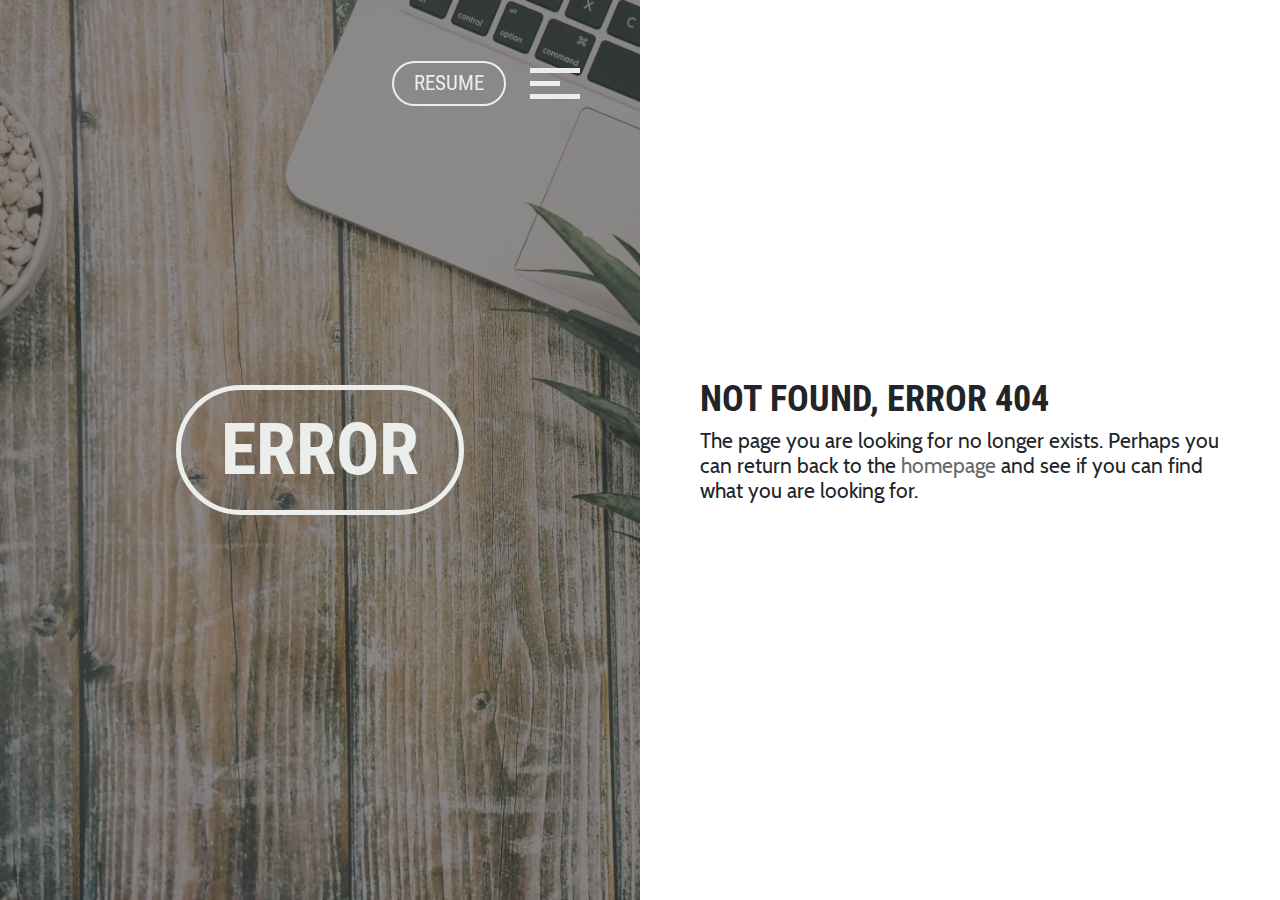
==== commit 6002c551: "Updates" ====
--- a/index.html
+++ b/index.html
@@ -1,10 +1,10 @@
 <!DOCTYPE html>
 <html data-html-server-rendered="true" lang="en" data-vue-tag="%7B%22lang%22:%7B%22ssr%22:%22en%22%7D%7D">
   <head>
-    <title>Rotsen Mark Acob - Web Developer</title><meta name="gridsome:hash" content="e04212b35e3a874a5eb3b5b80249d4f334260c97"><meta data-vue-tag="ssr" charset="utf-8"><meta data-vue-tag="ssr" name="generator" content="Gridsome v0.7.12"><meta data-vue-tag="ssr" data-key="viewport" name="viewport" content="width=device-width, initial-scale=1, viewport-fit=cover"><meta data-vue-tag="ssr" data-key="format-detection" name="format-detection" content="telephone=no"><link data-vue-tag="ssr" rel="icon" href="data:,"><link data-vue-tag="ssr" rel="icon" type="image/png" sizes="16x16" href="/assets/static/favicon.ce0531f.e48d63b4bd8ce3da720a18677a4343ce.png"><link data-vue-tag="ssr" rel="icon" type="image/png" sizes="32x32" href="/assets/static/favicon.ac8d93a.e48d63b4bd8ce3da720a18677a4343ce.png"><link data-vue-tag="ssr" rel="icon" type="image/png" sizes="96x96" href="/assets/static/favicon.b9532cc.e48d63b4bd8ce3da720a18677a4343ce.png"><link data-vue-tag="ssr" rel="apple-touch-icon" type="image/png" sizes="76x76" href="/assets/static/favicon.f22e9f3.e48d63b4bd8ce3da720a18677a4343ce.png"><link data-vue-tag="ssr" rel="apple-touch-icon" type="image/png" sizes="152x152" href="/assets/static/favicon.62d22cb.e48d63b4bd8ce3da720a18677a4343ce.png"><link data-vue-tag="ssr" rel="apple-touch-icon" type="image/png" sizes="120x120" href="/assets/static/favicon.1539b60.e48d63b4bd8ce3da720a18677a4343ce.png"><link data-vue-tag="ssr" rel="apple-touch-icon" type="image/png" sizes="167x167" href="/assets/static/favicon.dc0cdc5.e48d63b4bd8ce3da720a18677a4343ce.png"><link data-vue-tag="ssr" rel="apple-touch-icon" type="image/png" sizes="180x180" href="/assets/static/favicon.7b22250.e48d63b4bd8ce3da720a18677a4343ce.png"><link rel="preload" href="/assets/css/0.styles.da8f7f76.css" as="style"><link rel="preload" href="/assets/js/app.03ccd7a1.js" as="script"><link rel="preload" href="/assets/js/page--src--pages--index-vue.d885a70c.js" as="script"><link rel="prefetch" href="/assets/js/page--src--pages--404-vue.eba47a30.js"><link rel="prefetch" href="/assets/js/page--src--pages--abilities-vue.d2d8dbb8.js"><link rel="prefetch" href="/assets/js/page--src--pages--contact-vue.ac0672b6.js"><link rel="prefetch" href="/assets/js/page--src--pages--experience-vue.21a961c7.js"><link rel="prefetch" href="/assets/js/page--src--pages--portfolio-vue.6dfd7eeb.js"><link rel="prefetch" href="/assets/js/page--src--pages--testimonials-vue.8422d712.js"><link rel="prefetch" href="/assets/js/page--src--pages--thanks-vue.0de284e0.js"><link rel="prefetch" href="/assets/js/vendors~page--src--pages--contact-vue.2c3e3d85.js"><link rel="prefetch" href="/assets/js/vendors~page--src--pages--experience-vue~page--src--pages--portfolio-vue.fbcee034.js"><link rel="stylesheet" href="/assets/css/0.styles.da8f7f76.css"><noscript data-vue-tag="ssr"><style>.g-image--loading{display:none;}</style></noscript>
+    <title>Rotsen Mark Acob - Web Developer</title><meta name="gridsome:hash" content="cc0b17870e5d19173bcac2df311cc58a8f9964fb"><meta data-vue-tag="ssr" charset="utf-8"><meta data-vue-tag="ssr" name="generator" content="Gridsome v0.7.12"><meta data-vue-tag="ssr" data-key="viewport" name="viewport" content="width=device-width, initial-scale=1, viewport-fit=cover"><meta data-vue-tag="ssr" data-key="format-detection" name="format-detection" content="telephone=no"><link data-vue-tag="ssr" rel="icon" href="data:,"><link data-vue-tag="ssr" rel="icon" type="image/png" sizes="16x16" href="/assets/static/favicon.ce0531f.e48d63b4bd8ce3da720a18677a4343ce.png"><link data-vue-tag="ssr" rel="icon" type="image/png" sizes="32x32" href="/assets/static/favicon.ac8d93a.e48d63b4bd8ce3da720a18677a4343ce.png"><link data-vue-tag="ssr" rel="icon" type="image/png" sizes="96x96" href="/assets/static/favicon.b9532cc.e48d63b4bd8ce3da720a18677a4343ce.png"><link data-vue-tag="ssr" rel="apple-touch-icon" type="image/png" sizes="76x76" href="/assets/static/favicon.f22e9f3.e48d63b4bd8ce3da720a18677a4343ce.png"><link data-vue-tag="ssr" rel="apple-touch-icon" type="image/png" sizes="152x152" href="/assets/static/favicon.62d22cb.e48d63b4bd8ce3da720a18677a4343ce.png"><link data-vue-tag="ssr" rel="apple-touch-icon" type="image/png" sizes="120x120" href="/assets/static/favicon.1539b60.e48d63b4bd8ce3da720a18677a4343ce.png"><link data-vue-tag="ssr" rel="apple-touch-icon" type="image/png" sizes="167x167" href="/assets/static/favicon.dc0cdc5.e48d63b4bd8ce3da720a18677a4343ce.png"><link data-vue-tag="ssr" rel="apple-touch-icon" type="image/png" sizes="180x180" href="/assets/static/favicon.7b22250.e48d63b4bd8ce3da720a18677a4343ce.png"><link rel="preload" href="/assets/css/0.styles.915e8aef.css" as="style"><link rel="preload" href="/assets/js/app.bec7de58.js" as="script"><link rel="preload" href="/assets/js/page--src--pages--index-vue.c90bdec2.js" as="script"><link rel="prefetch" href="/assets/js/page--src--pages--404-vue.d16fdde6.js"><link rel="prefetch" href="/assets/js/page--src--pages--abilities-vue.cfbd60ad.js"><link rel="prefetch" href="/assets/js/page--src--pages--contact-vue.a4e8b56c.js"><link rel="prefetch" href="/assets/js/page--src--pages--experience-vue.a1d5ed4c.js"><link rel="prefetch" href="/assets/js/page--src--pages--portfolio-vue.6d9b348f.js"><link rel="prefetch" href="/assets/js/page--src--pages--testimonials-vue.3ea7612c.js"><link rel="prefetch" href="/assets/js/page--src--pages--thanks-vue.c0a3106f.js"><link rel="prefetch" href="/assets/js/vendors~page--src--pages--contact-vue.eb34d00f.js"><link rel="prefetch" href="/assets/js/vendors~page--src--pages--experience-vue~page--src--pages--portfolio-vue.9142dc6c.js"><link rel="stylesheet" href="/assets/css/0.styles.915e8aef.css"><noscript data-vue-tag="ssr"><style>.g-image--loading{display:none;}</style></noscript>
   </head>
   <body class="home" data-vue-tag="%7B%22class%22:%7B%22ssr%22:%22home%22%7D%7D">
-    <div id="app" data-server-rendered="true" class="site-container"><nav class="navbar navbar-light bg-faded fixed-top"><a href="/" target="_self" class="navbar-brand router-link-exact-active router-link-active"><img alt="MyDevHouse" src="data:image/svg+xml,%3csvg fill='none' viewBox='0 0 75 38' xmlns='http://www.w3.org/2000/svg' xmlns:xlink='http://www.w3.org/1999/xlink'%3e%3cdefs%3e%3cfilter id='__svg-blur-b0b287a3a9e480d23abe26425032c195'%3e%3cfeGaussianBlur in='SourceGraphic' stdDeviation='40'/%3e%3c/filter%3e%3c/defs%3e%3cimage x='0' y='0' filter='url(%23__svg-blur-b0b287a3a9e480d23abe26425032c195)' width='75' height='38' xlink:href='data:image/svg%2bxml%3bbase64%2ciVBORw0KGgoAAAANSUhEUgAAAEAAAAAgCAYAAACinX6EAAAACXBIWXMAAAsTAAALEwEAmpwYAAAEv0lEQVRo3sVZb2iNURi/d%2bbfIi1rKUwxEbZMYrSk0L5ooURalBQ%2bLCmWqSXlzxdZIu0LY5%2bY8gEjSkakSCsZaixS5F9sNH%2b2vddz8jzr8dznnHvuuRdvPZ33fe8573nO7/n/3FgikTgH9APoPdBHoM9APRlQN9BXoN40yayJ4HoMY14MLhhjNLL7ETBnJ4xx8wz3g78FXbB4ltk48f%2bvARw3IF9DOAhwUHquTvxGqlK8zwiEQ7j5TwTjX1Mf7n%2bTS9WMeE/SHgX3XTi3nd5zDQkFIB/otZDE39YKCYKR6gKL9HPxeT%2bu7cVxG77PDdYCtngzfrTvHwJAWmeuJu3wMOYgCFPh/jvO7cfxA7wvxHnxIE3gC%2bD%2bvtggsjCdLdUnbTOOcwIdhKs1AQBjixAQAXdcAy5dEGjxUmYGkUULoiyqPR1il6bKxBdIeZnCF%2bdjDteWtEAgZ8MWn3WYQsQ05Bsy1I804GDQdZmwN0xIXWrmA4tmEo/Xgs2AORoCoJjZmjwMjQMwvwrGiUAzgKYDzUQqgd9KYZwNVGakAzQXaT7SQqTFQJNw/8G4LrRhq0UgxBeBslpoTRAIuTjuE3bGpUmMtMSydNHhmfTpeSzQW4tZRkIrOoGGS01K1wxoYxNvXyphUTqvKpw/FNUvh8holHavUFzJ9sgnHXEIQosku0XYTF8LmAqtV1RPot7BHVcmyYgMezCWWqKO5lRJIF%2bYSWXkEOn5tgMEelcbjDrbl4gx3uqZl0h%2bmkmQadcJigpWOOI%2bod6jxfBA6dO%2bK5mmaY44cuQk5qrIyCEiETOnPbSgSRYmviBIh2VMCuiJEvb4gQcUADg/d1xh1VcaJM0itC0tEeGasCgkI1Py/VoH4JFi/zYQNgZniFwaONYr3lhueDfdEKSAPR77ETawE9g3OKBoRySi1iug0TxBCnJMKB3ThOh0qCWBsMm3OrOEvRM26cP%2bBP5JnHvRoSk092Bwtagwt8bhmAh1U1Lnc6naHJDy/XIPh9tNYc5knBYt4HyZTte0jOoEkZld90C9wcf2WMODvt3m8e06nEsZX4OHaZ4nAILrBIbevBTlMNUJJS7UFelXM6YjS9L1jB2cvlsA9M7DQVdmwyHS4kYP1K/YqjNFq/KAXjjS7j70AWsFH2TXNakyVljbzhusaeUFrDojhscBfRKoa9XZKs6wo/Da6wHoDSqalGzVvHvo4aBrOHBB1SJDfYdHnfAcaIyl1CUVnoJ9BRuY9FyumRTThuUeDtq0/Qt8HLRvttZhQZ02Nj2FySnaXGc8ssxTlkap/NYlDyd6NJu%2boEpBnW%2b2x9LkpOclHs7LZKBFHMSA6lFWkWV8XWjVZqvYSBu62L87cS0nh/Gew24JxHqX3SqgHvPwJ1czyg5FrV0qPDdtsk6rxli%2bv8XDh3TB/JHErFbaKg660LTKHZpFUUF10KGmQF0bcmZt3GMrYc/8CfPG4vg4KNW%2bCZVw0Ns9wH1KjdggAET7jPftkjw2kxId5LCHmt7yLaz4X2i0D9AjD/Oqy0b7Sqp0o%2bvfHfwjtj9FYyOpoZHKVhWtXOEIrUmNnGAQ2MamKXoZpFBsCXtks62OFvcfYQ8bqSGNFdr7gohSSWYGezT/AqWzAyGw5uHcAAAAAElFTkSuQmCC' /%3e%3c/svg%3e" width="75" data-src="/assets/static/logo.c5b3ebc.2cb8931c74529ecc75bfdbc25ab37201.svg" data-srcset="/assets/static/logo.c5b3ebc.2cb8931c74529ecc75bfdbc25ab37201.svg 75w" data-sizes="(max-width: 75px) 100vw, 75px" class="d-lg-none g-image g-image--lazy g-image--loading"><noscript><img src="/assets/static/logo.c5b3ebc.2cb8931c74529ecc75bfdbc25ab37201.svg" class="d-lg-none g-image g-image--loaded" width="75" alt="MyDevHouse"></noscript></a><a rel="noopener" target="_blank" href="https://drive.google.com/file/d/1ydxEniaVfuIeyUb7oPKUnLuv1jUGUEpT/view?usp=sharing" class="btn mr-4 ml-auto btn-outline-light btn-md">Resume</a><button id="hamburger-1" data-toggle="collapse" data-target="navbarSupportedContent" type="button" class="btn btn-secondary hamburger navbar-toggle x"><span class="icon-bar"></span><span class="icon-bar"></span><span class="icon-bar"></span></button><div id="navbarSupportedContent" class="navbar-collapse collapse" style="display:none;"><ul class="navbar-nav"><li class="nav-item"><a href="/testimonials/" target="_self" class="nav-link"></a></li><li class="nav-item"><a href="/thanks/" target="_self" class="nav-link"></a></li><li class="nav-item"><a href="/portfolio/" target="_self" class="nav-link"></a></li><li class="nav-item"><a href="/experience/" target="_self" class="nav-link"></a></li><li class="nav-item"><a href="/contact/" target="_self" class="nav-link"></a></li><li class="nav-item"><a href="/abilities/" target="_self" class="nav-link"></a></li><li class="nav-item"><a href="/" target="_self" class="nav-link active router-link-active">home</a></li><li class="nav-item"><a href="/experience/" target="_self" class="nav-link">Experience</a></li><li class="nav-item"><a href="/abilities/" target="_self" class="nav-link">Abilities</a></li><li class="nav-item"><a href="/portfolio/" target="_self" class="nav-link">Portfolio</a></li><li class="nav-item"><a href="/testimonials/" target="_self" class="nav-link">Testimonials</a></li><li class="nav-item"><a href="/contact/" target="_self" class="nav-link">Contact</a></li></ul></div></nav><div class="site-inner"><div id="sideNav" class="p-0 container-fluid"><div class="sidebar d-flex align-items-center text-center m-auto"><div class="w-100"><div class="logo m-auto"><img alt="Rotsen Mark Acob" src="data:image/svg+xml,%3csvg fill='none' viewBox='0 0 304.753 154' xmlns='http://www.w3.org/2000/svg' xmlns:xlink='http://www.w3.org/1999/xlink'%3e%3cdefs%3e%3cfilter id='__svg-blur-b0b287a3a9e480d23abe26425032c195'%3e%3cfeGaussianBlur in='SourceGraphic' stdDeviation='40'/%3e%3c/filter%3e%3c/defs%3e%3cimage x='0' y='0' filter='url(%23__svg-blur-b0b287a3a9e480d23abe26425032c195)' width='304.753' height='154' xlink:href='data:image/svg%2bxml%3bbase64%2ciVBORw0KGgoAAAANSUhEUgAAAEAAAAAgCAYAAACinX6EAAAACXBIWXMAAAsTAAALEwEAmpwYAAAEv0lEQVRo3sVZb2iNURi/d%2bbfIi1rKUwxEbZMYrSk0L5ooURalBQ%2bLCmWqSXlzxdZIu0LY5%2bY8gEjSkakSCsZaixS5F9sNH%2b2vddz8jzr8dznnHvuuRdvPZ33fe8573nO7/n/3FgikTgH9APoPdBHoM9APRlQN9BXoN40yayJ4HoMY14MLhhjNLL7ETBnJ4xx8wz3g78FXbB4ltk48f%2bvARw3IF9DOAhwUHquTvxGqlK8zwiEQ7j5TwTjX1Mf7n%2bTS9WMeE/SHgX3XTi3nd5zDQkFIB/otZDE39YKCYKR6gKL9HPxeT%2bu7cVxG77PDdYCtngzfrTvHwJAWmeuJu3wMOYgCFPh/jvO7cfxA7wvxHnxIE3gC%2bD%2bvtggsjCdLdUnbTOOcwIdhKs1AQBjixAQAXdcAy5dEGjxUmYGkUULoiyqPR1il6bKxBdIeZnCF%2bdjDteWtEAgZ8MWn3WYQsQ05Bsy1I804GDQdZmwN0xIXWrmA4tmEo/Xgs2AORoCoJjZmjwMjQMwvwrGiUAzgKYDzUQqgd9KYZwNVGakAzQXaT7SQqTFQJNw/8G4LrRhq0UgxBeBslpoTRAIuTjuE3bGpUmMtMSydNHhmfTpeSzQW4tZRkIrOoGGS01K1wxoYxNvXyphUTqvKpw/FNUvh8holHavUFzJ9sgnHXEIQosku0XYTF8LmAqtV1RPot7BHVcmyYgMezCWWqKO5lRJIF%2bYSWXkEOn5tgMEelcbjDrbl4gx3uqZl0h%2bmkmQadcJigpWOOI%2bod6jxfBA6dO%2bK5mmaY44cuQk5qrIyCEiETOnPbSgSRYmviBIh2VMCuiJEvb4gQcUADg/d1xh1VcaJM0itC0tEeGasCgkI1Py/VoH4JFi/zYQNgZniFwaONYr3lhueDfdEKSAPR77ETawE9g3OKBoRySi1iug0TxBCnJMKB3ThOh0qCWBsMm3OrOEvRM26cP%2bBP5JnHvRoSk092Bwtagwt8bhmAh1U1Lnc6naHJDy/XIPh9tNYc5knBYt4HyZTte0jOoEkZld90C9wcf2WMODvt3m8e06nEsZX4OHaZ4nAILrBIbevBTlMNUJJS7UFelXM6YjS9L1jB2cvlsA9M7DQVdmwyHS4kYP1K/YqjNFq/KAXjjS7j70AWsFH2TXNakyVljbzhusaeUFrDojhscBfRKoa9XZKs6wo/Da6wHoDSqalGzVvHvo4aBrOHBB1SJDfYdHnfAcaIyl1CUVnoJ9BRuY9FyumRTThuUeDtq0/Qt8HLRvttZhQZ02Nj2FySnaXGc8ssxTlkap/NYlDyd6NJu%2boEpBnW%2b2x9LkpOclHs7LZKBFHMSA6lFWkWV8XWjVZqvYSBu62L87cS0nh/Gew24JxHqX3SqgHvPwJ1czyg5FrV0qPDdtsk6rxli%2bv8XDh3TB/JHErFbaKg660LTKHZpFUUF10KGmQF0bcmZt3GMrYc/8CfPG4vg4KNW%2bCZVw0Ns9wH1KjdggAET7jPftkjw2kxId5LCHmt7yLaz4X2i0D9AjD/Oqy0b7Sqp0o%2bvfHfwjtj9FYyOpoZHKVhWtXOEIrUmNnGAQ2MamKXoZpFBsCXtks62OFvcfYQ8bqSGNFdr7gohSSWYGezT/AqWzAyGw5uHcAAAAAElFTkSuQmCC' /%3e%3c/svg%3e" width="304.753" data-src="/assets/static/logo.26a31da.2cb8931c74529ecc75bfdbc25ab37201.svg" data-srcset="/assets/static/logo.26a31da.2cb8931c74529ecc75bfdbc25ab37201.svg 304.753w" data-sizes="(max-width: 304.753px) 100vw, 304.753px" class="img-fluid mb-0 mb-4 mb-sm-0 g-image g-image--lazy g-image--loading"><noscript><img src="/assets/static/logo.26a31da.2cb8931c74529ecc75bfdbc25ab37201.svg" class="img-fluid mb-0 mb-4 mb-sm-0 g-image g-image--loaded" width="304.753" alt="Rotsen Mark Acob"></noscript></div></div></div></div><div class="p-0 container-fluid"><section id="section-home" class="resume-section d-flex align-items-center section-home"><div class="w-100"><p class="lead">I’m a web developer, a self-proclaimed introvert and a *NIX enthusiast.</p><div class="dropdown b-dropdown social-links btn-group"><button type="button" class="btn btn-secondary">Learn More</button><button aria-haspopup="true" aria-expanded="false" type="button" class="btn dropdown-toggle btn-secondary dropdown-toggle-split"><span class="sr-only">Toggle Dropdown</span></button><ul role="menu" tabindex="-1" class="dropdown-menu"><li role="presentation"><a role="menuitem" rel="noopener" target="_blank" href="https://profiles.wordpress.org/frodobean" class="dropdown-item">
+    <div id="app" data-server-rendered="true" class="site-container"><nav class="navbar navbar-light bg-faded fixed-top"><a href="/" target="_self" class="navbar-brand router-link-exact-active router-link-active"><img alt="Rotsen Mark Acob" src="data:image/svg+xml,%3csvg fill='none' viewBox='0 0 75 38' xmlns='http://www.w3.org/2000/svg' xmlns:xlink='http://www.w3.org/1999/xlink'%3e%3cdefs%3e%3cfilter id='__svg-blur-b0b287a3a9e480d23abe26425032c195'%3e%3cfeGaussianBlur in='SourceGraphic' stdDeviation='40'/%3e%3c/filter%3e%3c/defs%3e%3cimage x='0' y='0' filter='url(%23__svg-blur-b0b287a3a9e480d23abe26425032c195)' width='75' height='38' xlink:href='data:image/svg%2bxml%3bbase64%2ciVBORw0KGgoAAAANSUhEUgAAAEAAAAAgCAYAAACinX6EAAAACXBIWXMAAAsTAAALEwEAmpwYAAAEv0lEQVRo3sVZb2iNURi/d%2bbfIi1rKUwxEbZMYrSk0L5ooURalBQ%2bLCmWqSXlzxdZIu0LY5%2bY8gEjSkakSCsZaixS5F9sNH%2b2vddz8jzr8dznnHvuuRdvPZ33fe8573nO7/n/3FgikTgH9APoPdBHoM9APRlQN9BXoN40yayJ4HoMY14MLhhjNLL7ETBnJ4xx8wz3g78FXbB4ltk48f%2bvARw3IF9DOAhwUHquTvxGqlK8zwiEQ7j5TwTjX1Mf7n%2bTS9WMeE/SHgX3XTi3nd5zDQkFIB/otZDE39YKCYKR6gKL9HPxeT%2bu7cVxG77PDdYCtngzfrTvHwJAWmeuJu3wMOYgCFPh/jvO7cfxA7wvxHnxIE3gC%2bD%2bvtggsjCdLdUnbTOOcwIdhKs1AQBjixAQAXdcAy5dEGjxUmYGkUULoiyqPR1il6bKxBdIeZnCF%2bdjDteWtEAgZ8MWn3WYQsQ05Bsy1I804GDQdZmwN0xIXWrmA4tmEo/Xgs2AORoCoJjZmjwMjQMwvwrGiUAzgKYDzUQqgd9KYZwNVGakAzQXaT7SQqTFQJNw/8G4LrRhq0UgxBeBslpoTRAIuTjuE3bGpUmMtMSydNHhmfTpeSzQW4tZRkIrOoGGS01K1wxoYxNvXyphUTqvKpw/FNUvh8holHavUFzJ9sgnHXEIQosku0XYTF8LmAqtV1RPot7BHVcmyYgMezCWWqKO5lRJIF%2bYSWXkEOn5tgMEelcbjDrbl4gx3uqZl0h%2bmkmQadcJigpWOOI%2bod6jxfBA6dO%2bK5mmaY44cuQk5qrIyCEiETOnPbSgSRYmviBIh2VMCuiJEvb4gQcUADg/d1xh1VcaJM0itC0tEeGasCgkI1Py/VoH4JFi/zYQNgZniFwaONYr3lhueDfdEKSAPR77ETawE9g3OKBoRySi1iug0TxBCnJMKB3ThOh0qCWBsMm3OrOEvRM26cP%2bBP5JnHvRoSk092Bwtagwt8bhmAh1U1Lnc6naHJDy/XIPh9tNYc5knBYt4HyZTte0jOoEkZld90C9wcf2WMODvt3m8e06nEsZX4OHaZ4nAILrBIbevBTlMNUJJS7UFelXM6YjS9L1jB2cvlsA9M7DQVdmwyHS4kYP1K/YqjNFq/KAXjjS7j70AWsFH2TXNakyVljbzhusaeUFrDojhscBfRKoa9XZKs6wo/Da6wHoDSqalGzVvHvo4aBrOHBB1SJDfYdHnfAcaIyl1CUVnoJ9BRuY9FyumRTThuUeDtq0/Qt8HLRvttZhQZ02Nj2FySnaXGc8ssxTlkap/NYlDyd6NJu%2boEpBnW%2b2x9LkpOclHs7LZKBFHMSA6lFWkWV8XWjVZqvYSBu62L87cS0nh/Gew24JxHqX3SqgHvPwJ1czyg5FrV0qPDdtsk6rxli%2bv8XDh3TB/JHErFbaKg660LTKHZpFUUF10KGmQF0bcmZt3GMrYc/8CfPG4vg4KNW%2bCZVw0Ns9wH1KjdggAET7jPftkjw2kxId5LCHmt7yLaz4X2i0D9AjD/Oqy0b7Sqp0o%2bvfHfwjtj9FYyOpoZHKVhWtXOEIrUmNnGAQ2MamKXoZpFBsCXtks62OFvcfYQ8bqSGNFdr7gohSSWYGezT/AqWzAyGw5uHcAAAAAElFTkSuQmCC' /%3e%3c/svg%3e" width="75" data-src="/assets/static/logo.c5b3ebc.2cb8931c74529ecc75bfdbc25ab37201.svg" data-srcset="/assets/static/logo.c5b3ebc.2cb8931c74529ecc75bfdbc25ab37201.svg 75w" data-sizes="(max-width: 75px) 100vw, 75px" class="d-lg-none g-image g-image--lazy g-image--loading"><noscript><img src="/assets/static/logo.c5b3ebc.2cb8931c74529ecc75bfdbc25ab37201.svg" class="d-lg-none g-image g-image--loaded" width="75" alt="Rotsen Mark Acob"></noscript></a><a rel="noopener" target="_blank" href="https://drive.google.com/file/d/1ydxEniaVfuIeyUb7oPKUnLuv1jUGUEpT/view?usp=sharing" class="btn mr-4 ml-auto btn-outline-light btn-md">Resume</a><button id="hamburger-1" data-toggle="collapse" data-target="navbarSupportedContent" type="button" class="btn btn-secondary hamburger navbar-toggle x"><span class="icon-bar"></span><span class="icon-bar"></span><span class="icon-bar"></span></button><div id="navbarSupportedContent" class="navbar-collapse collapse" style="display:none;"><ul class="navbar-nav"><li class="nav-item"><a href="/testimonials/" target="_self" class="nav-link"></a></li><li class="nav-item"><a href="/thanks/" target="_self" class="nav-link"></a></li><li class="nav-item"><a href="/portfolio/" target="_self" class="nav-link"></a></li><li class="nav-item"><a href="/experience/" target="_self" class="nav-link"></a></li><li class="nav-item"><a href="/contact/" target="_self" class="nav-link"></a></li><li class="nav-item"><a href="/abilities/" target="_self" class="nav-link"></a></li><li class="nav-item"><a href="/" target="_self" class="nav-link active router-link-active">home</a></li><li class="nav-item"><a href="/experience/" target="_self" class="nav-link">Experience</a></li><li class="nav-item"><a href="/abilities/" target="_self" class="nav-link">Abilities</a></li><li class="nav-item"><a href="/portfolio/" target="_self" class="nav-link">Portfolio</a></li><li class="nav-item"><a href="/testimonials/" target="_self" class="nav-link">Testimonials</a></li><li class="nav-item"><a href="/contact/" target="_self" class="nav-link">Contact</a></li></ul></div></nav><div class="site-inner"><div id="sideNav" class="p-0 container-fluid"><div class="sidebar d-flex align-items-center text-center m-auto"><div class="w-100"><div class="logo m-auto"><img alt="Rotsen Mark Acob" src="data:image/svg+xml,%3csvg fill='none' viewBox='0 0 304.753 154' xmlns='http://www.w3.org/2000/svg' xmlns:xlink='http://www.w3.org/1999/xlink'%3e%3cdefs%3e%3cfilter id='__svg-blur-b0b287a3a9e480d23abe26425032c195'%3e%3cfeGaussianBlur in='SourceGraphic' stdDeviation='40'/%3e%3c/filter%3e%3c/defs%3e%3cimage x='0' y='0' filter='url(%23__svg-blur-b0b287a3a9e480d23abe26425032c195)' width='304.753' height='154' xlink:href='data:image/svg%2bxml%3bbase64%2ciVBORw0KGgoAAAANSUhEUgAAAEAAAAAgCAYAAACinX6EAAAACXBIWXMAAAsTAAALEwEAmpwYAAAEv0lEQVRo3sVZb2iNURi/d%2bbfIi1rKUwxEbZMYrSk0L5ooURalBQ%2bLCmWqSXlzxdZIu0LY5%2bY8gEjSkakSCsZaixS5F9sNH%2b2vddz8jzr8dznnHvuuRdvPZ33fe8573nO7/n/3FgikTgH9APoPdBHoM9APRlQN9BXoN40yayJ4HoMY14MLhhjNLL7ETBnJ4xx8wz3g78FXbB4ltk48f%2bvARw3IF9DOAhwUHquTvxGqlK8zwiEQ7j5TwTjX1Mf7n%2bTS9WMeE/SHgX3XTi3nd5zDQkFIB/otZDE39YKCYKR6gKL9HPxeT%2bu7cVxG77PDdYCtngzfrTvHwJAWmeuJu3wMOYgCFPh/jvO7cfxA7wvxHnxIE3gC%2bD%2bvtggsjCdLdUnbTOOcwIdhKs1AQBjixAQAXdcAy5dEGjxUmYGkUULoiyqPR1il6bKxBdIeZnCF%2bdjDteWtEAgZ8MWn3WYQsQ05Bsy1I804GDQdZmwN0xIXWrmA4tmEo/Xgs2AORoCoJjZmjwMjQMwvwrGiUAzgKYDzUQqgd9KYZwNVGakAzQXaT7SQqTFQJNw/8G4LrRhq0UgxBeBslpoTRAIuTjuE3bGpUmMtMSydNHhmfTpeSzQW4tZRkIrOoGGS01K1wxoYxNvXyphUTqvKpw/FNUvh8holHavUFzJ9sgnHXEIQosku0XYTF8LmAqtV1RPot7BHVcmyYgMezCWWqKO5lRJIF%2bYSWXkEOn5tgMEelcbjDrbl4gx3uqZl0h%2bmkmQadcJigpWOOI%2bod6jxfBA6dO%2bK5mmaY44cuQk5qrIyCEiETOnPbSgSRYmviBIh2VMCuiJEvb4gQcUADg/d1xh1VcaJM0itC0tEeGasCgkI1Py/VoH4JFi/zYQNgZniFwaONYr3lhueDfdEKSAPR77ETawE9g3OKBoRySi1iug0TxBCnJMKB3ThOh0qCWBsMm3OrOEvRM26cP%2bBP5JnHvRoSk092Bwtagwt8bhmAh1U1Lnc6naHJDy/XIPh9tNYc5knBYt4HyZTte0jOoEkZld90C9wcf2WMODvt3m8e06nEsZX4OHaZ4nAILrBIbevBTlMNUJJS7UFelXM6YjS9L1jB2cvlsA9M7DQVdmwyHS4kYP1K/YqjNFq/KAXjjS7j70AWsFH2TXNakyVljbzhusaeUFrDojhscBfRKoa9XZKs6wo/Da6wHoDSqalGzVvHvo4aBrOHBB1SJDfYdHnfAcaIyl1CUVnoJ9BRuY9FyumRTThuUeDtq0/Qt8HLRvttZhQZ02Nj2FySnaXGc8ssxTlkap/NYlDyd6NJu%2boEpBnW%2b2x9LkpOclHs7LZKBFHMSA6lFWkWV8XWjVZqvYSBu62L87cS0nh/Gew24JxHqX3SqgHvPwJ1czyg5FrV0qPDdtsk6rxli%2bv8XDh3TB/JHErFbaKg660LTKHZpFUUF10KGmQF0bcmZt3GMrYc/8CfPG4vg4KNW%2bCZVw0Ns9wH1KjdggAET7jPftkjw2kxId5LCHmt7yLaz4X2i0D9AjD/Oqy0b7Sqp0o%2bvfHfwjtj9FYyOpoZHKVhWtXOEIrUmNnGAQ2MamKXoZpFBsCXtks62OFvcfYQ8bqSGNFdr7gohSSWYGezT/AqWzAyGw5uHcAAAAAElFTkSuQmCC' /%3e%3c/svg%3e" width="304.753" data-src="/assets/static/logo.26a31da.2cb8931c74529ecc75bfdbc25ab37201.svg" data-srcset="/assets/static/logo.26a31da.2cb8931c74529ecc75bfdbc25ab37201.svg 304.753w" data-sizes="(max-width: 304.753px) 100vw, 304.753px" class="img-fluid mb-0 mb-4 mb-sm-0 g-image g-image--lazy g-image--loading"><noscript><img src="/assets/static/logo.26a31da.2cb8931c74529ecc75bfdbc25ab37201.svg" class="img-fluid mb-0 mb-4 mb-sm-0 g-image g-image--loaded" width="304.753" alt="Rotsen Mark Acob"></noscript></div></div></div></div><div class="p-0 container-fluid"><section id="section-home" class="resume-section d-flex align-items-center section-home"><div class="w-100"><p class="lead">I’m a web developer, a self-proclaimed introvert and a *NIX enthusiast.</p><div class="dropdown b-dropdown social-links btn-group"><button type="button" class="btn btn-secondary">Follow Me</button><button aria-haspopup="true" aria-expanded="false" type="button" class="btn dropdown-toggle btn-secondary dropdown-toggle-split"><span class="sr-only">Toggle Dropdown</span></button><ul role="menu" tabindex="-1" class="dropdown-menu"><li role="presentation"><a role="menuitem" rel="noopener" target="_blank" href="https://profiles.wordpress.org/frodobean" class="dropdown-item">
           WordPress
         </a></li><li role="presentation"><a role="menuitem" rel="noopener" target="_blank" href="https://www.linkedin.com/in/acobrotsen" class="dropdown-item">
           LinkedIn
@@ -13,6 +13,6 @@
         </a></li><li role="presentation"><a role="menuitem" rel="noopener" target="_blank" href="mailto:%61%63%6F%62%2E%72%6F%74%73%65%6E%40%68%6F%74%6D%61%69%6C%2E%63%6F%6D" class="dropdown-item">
           Email
         </a></li></ul></div><a href="/contact" target="_self" class="btn btn-outline-success">Hire Me</a></div></section></div></div></div>
-    <script>window.__INITIAL_STATE__={"data":{"allSocial":{"edges":[{"node":{"id":"b1de4560","name":"WordPress","url":"https:\u002F\u002Fprofiles.wordpress.org\u002Ffrodobean","title":"Rate me on WordPress","icon":"wordpress"}},{"node":{"id":"740284c9","name":"LinkedIn","url":"https:\u002F\u002Fwww.linkedin.com\u002Fin\u002Facobrotsen","title":"Follow me on LinkedIn","icon":"linkedin"}},{"node":{"id":"150ccd2c","name":"GitHub","url":"https:\u002F\u002Fgithub.com\u002Fwebdevsuperfast","title":"Follow me on GitHub","icon":"github"}},{"node":{"id":"4b00115a","name":"Email","url":"mailto:%61%63%6F%62%2E%72%6F%74%73%65%6E%40%68%6F%74%6D%61%69%6C%2E%63%6F%6D","title":"Get in Touch","icon":"envelope"}}]}},"context":{}};(function(){var s;(s=document.currentScript||document.scripts[document.scripts.length-1]).parentNode.removeChild(s);}());</script><script src="/assets/js/app.03ccd7a1.js" defer></script><script src="/assets/js/page--src--pages--index-vue.d885a70c.js" defer></script>
+    <script>window.__INITIAL_STATE__={"data":{"allSocial":{"edges":[{"node":{"id":"b1de4560","name":"WordPress","url":"https:\u002F\u002Fprofiles.wordpress.org\u002Ffrodobean","title":"Rate me on WordPress","icon":"wordpress"}},{"node":{"id":"740284c9","name":"LinkedIn","url":"https:\u002F\u002Fwww.linkedin.com\u002Fin\u002Facobrotsen","title":"Follow me on LinkedIn","icon":"linkedin"}},{"node":{"id":"150ccd2c","name":"GitHub","url":"https:\u002F\u002Fgithub.com\u002Fwebdevsuperfast","title":"Follow me on GitHub","icon":"github"}},{"node":{"id":"4b00115a","name":"Email","url":"mailto:%61%63%6F%62%2E%72%6F%74%73%65%6E%40%68%6F%74%6D%61%69%6C%2E%63%6F%6D","title":"Get in Touch","icon":"envelope"}}]}},"context":{}};(function(){var s;(s=document.currentScript||document.scripts[document.scripts.length-1]).parentNode.removeChild(s);}());</script><script src="/assets/js/app.bec7de58.js" defer></script><script src="/assets/js/page--src--pages--index-vue.c90bdec2.js" defer></script>
   </body>
 </html>
--- a/assets/css/0.styles.915e8aef.css
+++ b/assets/css/0.styles.915e8aef.css
@@ -0,0 +1,14 @@
+@font-face{font-family:Cabin;font-style:normal;font-display:swap;font-weight:400;src:local("Cabin Regular "),local("Cabin-Regular"),url(/assets/fonts/cabin-latin-400.1f3cefe3.woff2) format("woff2"),url(/assets/fonts/cabin-latin-400.ad0cf94d.woff) format("woff")}@font-face{font-family:Cabin;font-style:italic;font-display:swap;font-weight:400;src:local("Cabin Regular italic"),local("Cabin-Regularitalic"),url(/assets/fonts/cabin-latin-400italic.4a3f7f20.woff2) format("woff2"),url(/assets/fonts/cabin-latin-400italic.fafbdadb.woff) format("woff")}@font-face{font-family:Cabin;font-style:normal;font-display:swap;font-weight:500;src:local("Cabin Medium "),local("Cabin-Medium"),url(/assets/fonts/cabin-latin-500.45f7a382.woff2) format("woff2"),url(/assets/fonts/cabin-latin-500.ce03cb14.woff) format("woff")}@font-face{font-family:Cabin;font-style:italic;font-display:swap;font-weight:500;src:local("Cabin Medium italic"),local("Cabin-Mediumitalic"),url(/assets/fonts/cabin-latin-500italic.d448cd02.woff2) format("woff2"),url(/assets/fonts/cabin-latin-500italic.3f7c9762.woff) format("woff")}@font-face{font-family:Cabin;font-style:normal;font-display:swap;font-weight:600;src:local("Cabin SemiBold "),local("Cabin-SemiBold"),url(/assets/fonts/cabin-latin-600.1453e457.woff2) format("woff2"),url(/assets/fonts/cabin-latin-600.2106769d.woff) format("woff")}@font-face{font-family:Cabin;font-style:italic;font-display:swap;font-weight:600;src:local("Cabin SemiBold italic"),local("Cabin-SemiBolditalic"),url(/assets/fonts/cabin-latin-600italic.139a75e5.woff2) format("woff2"),url(/assets/fonts/cabin-latin-600italic.900c76af.woff) format("woff")}@font-face{font-family:Cabin;font-style:normal;font-display:swap;font-weight:700;src:local("Cabin Bold "),local("Cabin-Bold"),url(/assets/fonts/cabin-latin-700.940eb056.woff2) format("woff2"),url(/assets/fonts/cabin-latin-700.e5982d16.woff) format("woff")}@font-face{font-family:Cabin;font-style:italic;font-display:swap;font-weight:700;src:local("Cabin Bold italic"),local("Cabin-Bolditalic"),url(/assets/fonts/cabin-latin-700italic.6ad930ac.woff2) format("woff2"),url(/assets/fonts/cabin-latin-700italic.b16e3416.woff) format("woff")}@font-face{font-family:Roboto Condensed;font-style:normal;font-display:swap;font-weight:300;src:local("Roboto Condensed Light "),local("Roboto Condensed-Light"),url(/assets/fonts/roboto-condensed-latin-300.4f5f5c64.woff2) format("woff2"),url(/assets/fonts/roboto-condensed-latin-300.b8f4e373.woff) format("woff")}@font-face{font-family:Roboto Condensed;font-style:italic;font-display:swap;font-weight:300;src:local("Roboto Condensed Light italic"),local("Roboto Condensed-Lightitalic"),url(/assets/fonts/roboto-condensed-latin-300italic.73bfc5b6.woff2) format("woff2"),url(/assets/fonts/roboto-condensed-latin-300italic.32318c7b.woff) format("woff")}@font-face{font-family:Roboto Condensed;font-style:normal;font-display:swap;font-weight:400;src:local("Roboto Condensed Regular "),local("Roboto Condensed-Regular"),url(/assets/fonts/roboto-condensed-latin-400.3ada4464.woff2) format("woff2"),url(/assets/fonts/roboto-condensed-latin-400.5c7a07a5.woff) format("woff")}@font-face{font-family:Roboto Condensed;font-style:italic;font-display:swap;font-weight:400;src:local("Roboto Condensed Regular italic"),local("Roboto Condensed-Regularitalic"),url(/assets/fonts/roboto-condensed-latin-400italic.248ec774.woff2) format("woff2"),url(/assets/fonts/roboto-condensed-latin-400italic.a2061857.woff) format("woff")}@font-face{font-family:Roboto Condensed;font-style:normal;font-display:swap;font-weight:700;src:local("Roboto Condensed Bold "),local("Roboto Condensed-Bold"),url(/assets/fonts/roboto-condensed-latin-700.6b222561.woff2) format("woff2"),url(/assets/fonts/roboto-condensed-latin-700.2b92236b.woff) format("woff")}@font-face{font-family:Roboto Condensed;font-style:italic;font-display:swap;font-weight:700;src:local("Roboto Condensed Bold italic"),local("Roboto Condensed-Bolditalic"),url(/assets/fonts/roboto-condensed-latin-700italic.916e7650.woff2) format("woff2"),url(/assets/fonts/roboto-condensed-latin-700italic.a8c91eca.woff) format("woff")}
+
+
+/*!
+ * Bootstrap v4.4.1 (https://getbootstrap.com/)
+ * Copyright 2011-2019 The Bootstrap Authors
+ * Copyright 2011-2019 Twitter, Inc.
+ * Licensed under MIT (https://github.com/twbs/bootstrap/blob/master/LICENSE)
+ */:root{--blue:#007bff;--indigo:#6610f2;--purple:#6f42c1;--pink:#e83e8c;--red:#dc3545;--orange:#fd7e14;--yellow:#ffc107;--green:#28a745;--teal:#20c997;--cyan:#17a2b8;--white:#fff;--gray:#6c757d;--gray-dark:#343a40;--primary:#222;--secondary:#666;--success:#333;--info:#515151;--warning:#5f5f5f;--danger:#434343;--light:#eceeec;--dark:#111;--breakpoint-xs:0;--breakpoint-sm:576px;--breakpoint-md:768px;--breakpoint-lg:992px;--breakpoint-xl:1200px;--font-family-sans-serif:-apple-system,BlinkMacSystemFont,"Segoe UI",Roboto,"Helvetica Neue",Arial,"Noto Sans",sans-serif,"Apple Color Emoji","Segoe UI Emoji","Segoe UI Symbol","Noto Color Emoji";--font-family-monospace:SFMono-Regular,Menlo,Monaco,Consolas,"Liberation Mono","Courier New",monospace}*,:after,:before{box-sizing:border-box}html{font-family:sans-serif;line-height:1.15;-webkit-text-size-adjust:100%;-webkit-tap-highlight-color:rgba(0,0,0,0)}article,aside,figcaption,figure,footer,header,hgroup,main,nav,section{display:block}body{margin:0;font-family:-apple-system,BlinkMacSystemFont,Segoe UI,Roboto,Helvetica Neue,Arial,Noto Sans,sans-serif,Apple Color Emoji,Segoe UI Emoji,Segoe UI Symbol,Noto Color Emoji;font-size:1rem;line-height:1.5;color:#212529;text-align:left;background-color:#fff}[tabindex="-1"]:focus:not(:focus-visible){outline:0!important}hr{box-sizing:content-box;height:0;overflow:visible}h1,h2,h3,h4,h5,h6{margin-top:0;margin-bottom:.5rem}p{margin-top:0;margin-bottom:1rem}abbr[data-original-title],abbr[title]{text-decoration:underline;-webkit-text-decoration:underline dotted;text-decoration:underline dotted;cursor:help;border-bottom:0;-webkit-text-decoration-skip-ink:none;text-decoration-skip-ink:none}address{font-style:normal;line-height:inherit}address,dl,ol,ul{margin-bottom:1rem}dl,ol,ul{margin-top:0}ol ol,ol ul,ul ol,ul ul{margin-bottom:0}dt{font-weight:700}dd{margin-bottom:.5rem;margin-left:0}blockquote{margin:0 0 1rem}b,strong{font-weight:bolder}small{font-size:80%}sub,sup{position:relative;font-size:75%;line-height:0;vertical-align:baseline}sub{bottom:-.25em}sup{top:-.5em}a{color:#222;background-color:transparent}a,a:hover{text-decoration:none}a:hover{color:#666}a:not([href]),a:not([href]):hover{color:inherit;text-decoration:none}code,kbd,pre,samp{font-family:SFMono-Regular,Menlo,Monaco,Consolas,Liberation Mono,Courier New,monospace;font-size:1em}pre{margin-top:0;margin-bottom:1rem;overflow:auto}figure{margin:0 0 1rem}img{border-style:none}img,svg{vertical-align:middle}svg{overflow:hidden}table{border-collapse:collapse}caption{padding-top:.75rem;padding-bottom:.75rem;color:#6c757d;text-align:left;caption-side:bottom}th{text-align:inherit}label{display:inline-block;margin-bottom:.5rem}button{border-radius:0}button:focus{outline:1px dotted;outline:5px auto -webkit-focus-ring-color}button,input,optgroup,select,textarea{margin:0;font-family:inherit;font-size:inherit;line-height:inherit}button,input{overflow:visible}button,select{text-transform:none}select{word-wrap:normal}[type=button],[type=reset],[type=submit],button{-webkit-appearance:button}[type=button]:not(:disabled),[type=reset]:not(:disabled),[type=submit]:not(:disabled),button:not(:disabled){cursor:pointer}[type=button]::-moz-focus-inner,[type=reset]::-moz-focus-inner,[type=submit]::-moz-focus-inner,button::-moz-focus-inner{padding:0;border-style:none}input[type=checkbox],input[type=radio]{box-sizing:border-box;padding:0}input[type=date],input[type=datetime-local],input[type=month],input[type=time]{-webkit-appearance:listbox}textarea{overflow:auto;resize:vertical}fieldset{min-width:0;padding:0;margin:0;border:0}legend{display:block;width:100%;max-width:100%;padding:0;margin-bottom:.5rem;font-size:1.5rem;line-height:inherit;color:inherit;white-space:normal}progress{vertical-align:baseline}[type=number]::-webkit-inner-spin-button,[type=number]::-webkit-outer-spin-button{height:auto}[type=search]{outline-offset:-2px;-webkit-appearance:none}[type=search]::-webkit-search-decoration{-webkit-appearance:none}::-webkit-file-upload-button{font:inherit;-webkit-appearance:button}output{display:inline-block}summary{display:list-item;cursor:pointer}template{display:none}[hidden]{display:none!important}.h1,.h2,.h3,.h4,.h5,.h6,h1,h2,h3,h4,h5,h6{margin-bottom:.5rem;font-weight:500;line-height:1.2}.h1,h1{font-size:2.5rem}.h2,h2{font-size:2rem}.h3,h3{font-size:1.75rem}.h4,h4{font-size:1.5rem}.h5,h5{font-size:1.25rem}.h6,h6{font-size:1rem}.lead{font-size:1.25rem;font-weight:300}.display-1{font-size:6rem}.display-1,.display-2{font-weight:300;line-height:1.2}.display-2{font-size:5.5rem}.display-3{font-size:4.5rem}.display-3,.display-4{font-weight:300;line-height:1.2}.display-4{font-size:3.5rem}hr{margin-top:1rem;margin-bottom:1rem;border:0;border-top:1px solid rgba(0,0,0,.1)}.small,small{font-size:80%;font-weight:400}.mark,mark{padding:.2em;background-color:#fcf8e3}.list-inline,.list-unstyled{padding-left:0;list-style:none}.list-inline-item{display:inline-block}.list-inline-item:not(:last-child){margin-right:.5rem}.initialism{font-size:90%;text-transform:uppercase}.blockquote{margin-bottom:1rem;font-size:1.25rem}.blockquote-footer{display:block;font-size:80%;color:#6c757d}.blockquote-footer:before{content:"— "}.img-fluid,.img-thumbnail{max-width:100%;height:auto}.img-thumbnail{padding:.25rem;background-color:#fff;border:1px solid #dee2e6;border-radius:25px}.figure{display:inline-block}.figure-img{margin-bottom:.5rem;line-height:1}.figure-caption{font-size:90%;color:#6c757d}code{font-size:87.5%;color:#e83e8c;word-wrap:break-word}a>code{color:inherit}kbd{padding:.2rem .4rem;font-size:87.5%;color:#fff;background-color:#212529;border-radius:.2rem}kbd kbd{padding:0;font-size:100%;font-weight:700}pre{display:block;font-size:87.5%;color:#212529}pre code{font-size:inherit;color:inherit;word-break:normal}.pre-scrollable{max-height:340px;overflow-y:scroll}.container{width:100%;padding-right:10px;padding-left:10px;margin-right:auto;margin-left:auto}@media(min-width:576px){.container{max-width:540px}}@media(min-width:768px){.container{max-width:720px}}@media(min-width:992px){.container{max-width:960px}}@media(min-width:1200px){.container{max-width:1140px}}.container-fluid,.container-lg,.container-md,.container-sm,.container-xl{width:100%;padding-right:10px;padding-left:10px;margin-right:auto;margin-left:auto}@media(min-width:576px){.container,.container-sm{max-width:540px}}@media(min-width:768px){.container,.container-md,.container-sm{max-width:720px}}@media(min-width:992px){.container,.container-lg,.container-md,.container-sm{max-width:960px}}@media(min-width:1200px){.container,.container-lg,.container-md,.container-sm,.container-xl{max-width:1140px}}.row{display:-webkit-box;display:flex;flex-wrap:wrap;margin-right:-10px;margin-left:-10px}.no-gutters{margin-right:0;margin-left:0}.no-gutters>.col,.no-gutters>[class*=col-]{padding-right:0;padding-left:0}.col,.col-1,.col-2,.col-3,.col-4,.col-5,.col-6,.col-7,.col-8,.col-9,.col-10,.col-11,.col-12,.col-auto,.col-lg,.col-lg-1,.col-lg-2,.col-lg-3,.col-lg-4,.col-lg-5,.col-lg-6,.col-lg-7,.col-lg-8,.col-lg-9,.col-lg-10,.col-lg-11,.col-lg-12,.col-lg-auto,.col-md,.col-md-1,.col-md-2,.col-md-3,.col-md-4,.col-md-5,.col-md-6,.col-md-7,.col-md-8,.col-md-9,.col-md-10,.col-md-11,.col-md-12,.col-md-auto,.col-sm,.col-sm-1,.col-sm-2,.col-sm-3,.col-sm-4,.col-sm-5,.col-sm-6,.col-sm-7,.col-sm-8,.col-sm-9,.col-sm-10,.col-sm-11,.col-sm-12,.col-sm-auto,.col-xl,.col-xl-1,.col-xl-2,.col-xl-3,.col-xl-4,.col-xl-5,.col-xl-6,.col-xl-7,.col-xl-8,.col-xl-9,.col-xl-10,.col-xl-11,.col-xl-12,.col-xl-auto{position:relative;width:100%;padding-right:10px;padding-left:10px}.col{flex-basis:0;-webkit-box-flex:1;flex-grow:1;max-width:100%}.row-cols-1>*{-webkit-box-flex:0;flex:0 0 100%;max-width:100%}.row-cols-2>*{-webkit-box-flex:0;flex:0 0 50%;max-width:50%}.row-cols-3>*{-webkit-box-flex:0;flex:0 0 33.3333333333%;max-width:33.3333333333%}.row-cols-4>*{-webkit-box-flex:0;flex:0 0 25%;max-width:25%}.row-cols-5>*{-webkit-box-flex:0;flex:0 0 20%;max-width:20%}.row-cols-6>*{-webkit-box-flex:0;flex:0 0 16.6666666667%;max-width:16.6666666667%}.col-auto{flex:0 0 auto;width:auto;max-width:100%}.col-1,.col-auto{-webkit-box-flex:0}.col-1{flex:0 0 8.3333333333%;max-width:8.3333333333%}.col-2{flex:0 0 16.6666666667%;max-width:16.6666666667%}.col-2,.col-3{-webkit-box-flex:0}.col-3{flex:0 0 25%;max-width:25%}.col-4{flex:0 0 33.3333333333%;max-width:33.3333333333%}.col-4,.col-5{-webkit-box-flex:0}.col-5{flex:0 0 41.6666666667%;max-width:41.6666666667%}.col-6{flex:0 0 50%;max-width:50%}.col-6,.col-7{-webkit-box-flex:0}.col-7{flex:0 0 58.3333333333%;max-width:58.3333333333%}.col-8{flex:0 0 66.6666666667%;max-width:66.6666666667%}.col-8,.col-9{-webkit-box-flex:0}.col-9{flex:0 0 75%;max-width:75%}.col-10{flex:0 0 83.3333333333%;max-width:83.3333333333%}.col-10,.col-11{-webkit-box-flex:0}.col-11{flex:0 0 91.6666666667%;max-width:91.6666666667%}.col-12{-webkit-box-flex:0;flex:0 0 100%;max-width:100%}.order-first{-webkit-box-ordinal-group:0;order:-1}.order-last{-webkit-box-ordinal-group:14;order:13}.order-0{-webkit-box-ordinal-group:1;order:0}.order-1{-webkit-box-ordinal-group:2;order:1}.order-2{-webkit-box-ordinal-group:3;order:2}.order-3{-webkit-box-ordinal-group:4;order:3}.order-4{-webkit-box-ordinal-group:5;order:4}.order-5{-webkit-box-ordinal-group:6;order:5}.order-6{-webkit-box-ordinal-group:7;order:6}.order-7{-webkit-box-ordinal-group:8;order:7}.order-8{-webkit-box-ordinal-group:9;order:8}.order-9{-webkit-box-ordinal-group:10;order:9}.order-10{-webkit-box-ordinal-group:11;order:10}.order-11{-webkit-box-ordinal-group:12;order:11}.order-12{-webkit-box-ordinal-group:13;order:12}.offset-1{margin-left:8.3333333333%}.offset-2{margin-left:16.6666666667%}.offset-3{margin-left:25%}.offset-4{margin-left:33.3333333333%}.offset-5{margin-left:41.6666666667%}.offset-6{margin-left:50%}.offset-7{margin-left:58.3333333333%}.offset-8{margin-left:66.6666666667%}.offset-9{margin-left:75%}.offset-10{margin-left:83.3333333333%}.offset-11{margin-left:91.6666666667%}@media(min-width:576px){.col-sm{flex-basis:0;-webkit-box-flex:1;flex-grow:1;max-width:100%}.row-cols-sm-1>*{-webkit-box-flex:0;flex:0 0 100%;max-width:100%}.row-cols-sm-2>*{-webkit-box-flex:0;flex:0 0 50%;max-width:50%}.row-cols-sm-3>*{-webkit-box-flex:0;flex:0 0 33.3333333333%;max-width:33.3333333333%}.row-cols-sm-4>*{-webkit-box-flex:0;flex:0 0 25%;max-width:25%}.row-cols-sm-5>*{-webkit-box-flex:0;flex:0 0 20%;max-width:20%}.row-cols-sm-6>*{-webkit-box-flex:0;flex:0 0 16.6666666667%;max-width:16.6666666667%}.col-sm-auto{-webkit-box-flex:0;flex:0 0 auto;width:auto;max-width:100%}.col-sm-1{-webkit-box-flex:0;flex:0 0 8.3333333333%;max-width:8.3333333333%}.col-sm-2{-webkit-box-flex:0;flex:0 0 16.6666666667%;max-width:16.6666666667%}.col-sm-3{-webkit-box-flex:0;flex:0 0 25%;max-width:25%}.col-sm-4{-webkit-box-flex:0;flex:0 0 33.3333333333%;max-width:33.3333333333%}.col-sm-5{-webkit-box-flex:0;flex:0 0 41.6666666667%;max-width:41.6666666667%}.col-sm-6{-webkit-box-flex:0;flex:0 0 50%;max-width:50%}.col-sm-7{-webkit-box-flex:0;flex:0 0 58.3333333333%;max-width:58.3333333333%}.col-sm-8{-webkit-box-flex:0;flex:0 0 66.6666666667%;max-width:66.6666666667%}.col-sm-9{-webkit-box-flex:0;flex:0 0 75%;max-width:75%}.col-sm-10{-webkit-box-flex:0;flex:0 0 83.3333333333%;max-width:83.3333333333%}.col-sm-11{-webkit-box-flex:0;flex:0 0 91.6666666667%;max-width:91.6666666667%}.col-sm-12{-webkit-box-flex:0;flex:0 0 100%;max-width:100%}.order-sm-first{-webkit-box-ordinal-group:0;order:-1}.order-sm-last{-webkit-box-ordinal-group:14;order:13}.order-sm-0{-webkit-box-ordinal-group:1;order:0}.order-sm-1{-webkit-box-ordinal-group:2;order:1}.order-sm-2{-webkit-box-ordinal-group:3;order:2}.order-sm-3{-webkit-box-ordinal-group:4;order:3}.order-sm-4{-webkit-box-ordinal-group:5;order:4}.order-sm-5{-webkit-box-ordinal-group:6;order:5}.order-sm-6{-webkit-box-ordinal-group:7;order:6}.order-sm-7{-webkit-box-ordinal-group:8;order:7}.order-sm-8{-webkit-box-ordinal-group:9;order:8}.order-sm-9{-webkit-box-ordinal-group:10;order:9}.order-sm-10{-webkit-box-ordinal-group:11;order:10}.order-sm-11{-webkit-box-ordinal-group:12;order:11}.order-sm-12{-webkit-box-ordinal-group:13;order:12}.offset-sm-0{margin-left:0}.offset-sm-1{margin-left:8.3333333333%}.offset-sm-2{margin-left:16.6666666667%}.offset-sm-3{margin-left:25%}.offset-sm-4{margin-left:33.3333333333%}.offset-sm-5{margin-left:41.6666666667%}.offset-sm-6{margin-left:50%}.offset-sm-7{margin-left:58.3333333333%}.offset-sm-8{margin-left:66.6666666667%}.offset-sm-9{margin-left:75%}.offset-sm-10{margin-left:83.3333333333%}.offset-sm-11{margin-left:91.6666666667%}}@media(min-width:768px){.col-md{flex-basis:0;-webkit-box-flex:1;flex-grow:1;max-width:100%}.row-cols-md-1>*{-webkit-box-flex:0;flex:0 0 100%;max-width:100%}.row-cols-md-2>*{-webkit-box-flex:0;flex:0 0 50%;max-width:50%}.row-cols-md-3>*{-webkit-box-flex:0;flex:0 0 33.3333333333%;max-width:33.3333333333%}.row-cols-md-4>*{-webkit-box-flex:0;flex:0 0 25%;max-width:25%}.row-cols-md-5>*{-webkit-box-flex:0;flex:0 0 20%;max-width:20%}.row-cols-md-6>*{-webkit-box-flex:0;flex:0 0 16.6666666667%;max-width:16.6666666667%}.col-md-auto{-webkit-box-flex:0;flex:0 0 auto;width:auto;max-width:100%}.col-md-1{-webkit-box-flex:0;flex:0 0 8.3333333333%;max-width:8.3333333333%}.col-md-2{-webkit-box-flex:0;flex:0 0 16.6666666667%;max-width:16.6666666667%}.col-md-3{-webkit-box-flex:0;flex:0 0 25%;max-width:25%}.col-md-4{-webkit-box-flex:0;flex:0 0 33.3333333333%;max-width:33.3333333333%}.col-md-5{-webkit-box-flex:0;flex:0 0 41.6666666667%;max-width:41.6666666667%}.col-md-6{-webkit-box-flex:0;flex:0 0 50%;max-width:50%}.col-md-7{-webkit-box-flex:0;flex:0 0 58.3333333333%;max-width:58.3333333333%}.col-md-8{-webkit-box-flex:0;flex:0 0 66.6666666667%;max-width:66.6666666667%}.col-md-9{-webkit-box-flex:0;flex:0 0 75%;max-width:75%}.col-md-10{-webkit-box-flex:0;flex:0 0 83.3333333333%;max-width:83.3333333333%}.col-md-11{-webkit-box-flex:0;flex:0 0 91.6666666667%;max-width:91.6666666667%}.col-md-12{-webkit-box-flex:0;flex:0 0 100%;max-width:100%}.order-md-first{-webkit-box-ordinal-group:0;order:-1}.order-md-last{-webkit-box-ordinal-group:14;order:13}.order-md-0{-webkit-box-ordinal-group:1;order:0}.order-md-1{-webkit-box-ordinal-group:2;order:1}.order-md-2{-webkit-box-ordinal-group:3;order:2}.order-md-3{-webkit-box-ordinal-group:4;order:3}.order-md-4{-webkit-box-ordinal-group:5;order:4}.order-md-5{-webkit-box-ordinal-group:6;order:5}.order-md-6{-webkit-box-ordinal-group:7;order:6}.order-md-7{-webkit-box-ordinal-group:8;order:7}.order-md-8{-webkit-box-ordinal-group:9;order:8}.order-md-9{-webkit-box-ordinal-group:10;order:9}.order-md-10{-webkit-box-ordinal-group:11;order:10}.order-md-11{-webkit-box-ordinal-group:12;order:11}.order-md-12{-webkit-box-ordinal-group:13;order:12}.offset-md-0{margin-left:0}.offset-md-1{margin-left:8.3333333333%}.offset-md-2{margin-left:16.6666666667%}.offset-md-3{margin-left:25%}.offset-md-4{margin-left:33.3333333333%}.offset-md-5{margin-left:41.6666666667%}.offset-md-6{margin-left:50%}.offset-md-7{margin-left:58.3333333333%}.offset-md-8{margin-left:66.6666666667%}.offset-md-9{margin-left:75%}.offset-md-10{margin-left:83.3333333333%}.offset-md-11{margin-left:91.6666666667%}}@media(min-width:992px){.col-lg{flex-basis:0;-webkit-box-flex:1;flex-grow:1;max-width:100%}.row-cols-lg-1>*{-webkit-box-flex:0;flex:0 0 100%;max-width:100%}.row-cols-lg-2>*{-webkit-box-flex:0;flex:0 0 50%;max-width:50%}.row-cols-lg-3>*{-webkit-box-flex:0;flex:0 0 33.3333333333%;max-width:33.3333333333%}.row-cols-lg-4>*{-webkit-box-flex:0;flex:0 0 25%;max-width:25%}.row-cols-lg-5>*{-webkit-box-flex:0;flex:0 0 20%;max-width:20%}.row-cols-lg-6>*{-webkit-box-flex:0;flex:0 0 16.6666666667%;max-width:16.6666666667%}.col-lg-auto{-webkit-box-flex:0;flex:0 0 auto;width:auto;max-width:100%}.col-lg-1{-webkit-box-flex:0;flex:0 0 8.3333333333%;max-width:8.3333333333%}.col-lg-2{-webkit-box-flex:0;flex:0 0 16.6666666667%;max-width:16.6666666667%}.col-lg-3{-webkit-box-flex:0;flex:0 0 25%;max-width:25%}.col-lg-4{-webkit-box-flex:0;flex:0 0 33.3333333333%;max-width:33.3333333333%}.col-lg-5{-webkit-box-flex:0;flex:0 0 41.6666666667%;max-width:41.6666666667%}.col-lg-6{-webkit-box-flex:0;flex:0 0 50%;max-width:50%}.col-lg-7{-webkit-box-flex:0;flex:0 0 58.3333333333%;max-width:58.3333333333%}.col-lg-8{-webkit-box-flex:0;flex:0 0 66.6666666667%;max-width:66.6666666667%}.col-lg-9{-webkit-box-flex:0;flex:0 0 75%;max-width:75%}.col-lg-10{-webkit-box-flex:0;flex:0 0 83.3333333333%;max-width:83.3333333333%}.col-lg-11{-webkit-box-flex:0;flex:0 0 91.6666666667%;max-width:91.6666666667%}.col-lg-12{-webkit-box-flex:0;flex:0 0 100%;max-width:100%}.order-lg-first{-webkit-box-ordinal-group:0;order:-1}.order-lg-last{-webkit-box-ordinal-group:14;order:13}.order-lg-0{-webkit-box-ordinal-group:1;order:0}.order-lg-1{-webkit-box-ordinal-group:2;order:1}.order-lg-2{-webkit-box-ordinal-group:3;order:2}.order-lg-3{-webkit-box-ordinal-group:4;order:3}.order-lg-4{-webkit-box-ordinal-group:5;order:4}.order-lg-5{-webkit-box-ordinal-group:6;order:5}.order-lg-6{-webkit-box-ordinal-group:7;order:6}.order-lg-7{-webkit-box-ordinal-group:8;order:7}.order-lg-8{-webkit-box-ordinal-group:9;order:8}.order-lg-9{-webkit-box-ordinal-group:10;order:9}.order-lg-10{-webkit-box-ordinal-group:11;order:10}.order-lg-11{-webkit-box-ordinal-group:12;order:11}.order-lg-12{-webkit-box-ordinal-group:13;order:12}.offset-lg-0{margin-left:0}.offset-lg-1{margin-left:8.3333333333%}.offset-lg-2{margin-left:16.6666666667%}.offset-lg-3{margin-left:25%}.offset-lg-4{margin-left:33.3333333333%}.offset-lg-5{margin-left:41.6666666667%}.offset-lg-6{margin-left:50%}.offset-lg-7{margin-left:58.3333333333%}.offset-lg-8{margin-left:66.6666666667%}.offset-lg-9{margin-left:75%}.offset-lg-10{margin-left:83.3333333333%}.offset-lg-11{margin-left:91.6666666667%}}@media(min-width:1200px){.col-xl{flex-basis:0;-webkit-box-flex:1;flex-grow:1;max-width:100%}.row-cols-xl-1>*{-webkit-box-flex:0;flex:0 0 100%;max-width:100%}.row-cols-xl-2>*{-webkit-box-flex:0;flex:0 0 50%;max-width:50%}.row-cols-xl-3>*{-webkit-box-flex:0;flex:0 0 33.3333333333%;max-width:33.3333333333%}.row-cols-xl-4>*{-webkit-box-flex:0;flex:0 0 25%;max-width:25%}.row-cols-xl-5>*{-webkit-box-flex:0;flex:0 0 20%;max-width:20%}.row-cols-xl-6>*{-webkit-box-flex:0;flex:0 0 16.6666666667%;max-width:16.6666666667%}.col-xl-auto{-webkit-box-flex:0;flex:0 0 auto;width:auto;max-width:100%}.col-xl-1{-webkit-box-flex:0;flex:0 0 8.3333333333%;max-width:8.3333333333%}.col-xl-2{-webkit-box-flex:0;flex:0 0 16.6666666667%;max-width:16.6666666667%}.col-xl-3{-webkit-box-flex:0;flex:0 0 25%;max-width:25%}.col-xl-4{-webkit-box-flex:0;flex:0 0 33.3333333333%;max-width:33.3333333333%}.col-xl-5{-webkit-box-flex:0;flex:0 0 41.6666666667%;max-width:41.6666666667%}.col-xl-6{-webkit-box-flex:0;flex:0 0 50%;max-width:50%}.col-xl-7{-webkit-box-flex:0;flex:0 0 58.3333333333%;max-width:58.3333333333%}.col-xl-8{-webkit-box-flex:0;flex:0 0 66.6666666667%;max-width:66.6666666667%}.col-xl-9{-webkit-box-flex:0;flex:0 0 75%;max-width:75%}.col-xl-10{-webkit-box-flex:0;flex:0 0 83.3333333333%;max-width:83.3333333333%}.col-xl-11{-webkit-box-flex:0;flex:0 0 91.6666666667%;max-width:91.6666666667%}.col-xl-12{-webkit-box-flex:0;flex:0 0 100%;max-width:100%}.order-xl-first{-webkit-box-ordinal-group:0;order:-1}.order-xl-last{-webkit-box-ordinal-group:14;order:13}.order-xl-0{-webkit-box-ordinal-group:1;order:0}.order-xl-1{-webkit-box-ordinal-group:2;order:1}.order-xl-2{-webkit-box-ordinal-group:3;order:2}.order-xl-3{-webkit-box-ordinal-group:4;order:3}.order-xl-4{-webkit-box-ordinal-group:5;order:4}.order-xl-5{-webkit-box-ordinal-group:6;order:5}.order-xl-6{-webkit-box-ordinal-group:7;order:6}.order-xl-7{-webkit-box-ordinal-group:8;order:7}.order-xl-8{-webkit-box-ordinal-group:9;order:8}.order-xl-9{-webkit-box-ordinal-group:10;order:9}.order-xl-10{-webkit-box-ordinal-group:11;order:10}.order-xl-11{-webkit-box-ordinal-group:12;order:11}.order-xl-12{-webkit-box-ordinal-group:13;order:12}.offset-xl-0{margin-left:0}.offset-xl-1{margin-left:8.3333333333%}.offset-xl-2{margin-left:16.6666666667%}.offset-xl-3{margin-left:25%}.offset-xl-4{margin-left:33.3333333333%}.offset-xl-5{margin-left:41.6666666667%}.offset-xl-6{margin-left:50%}.offset-xl-7{margin-left:58.3333333333%}.offset-xl-8{margin-left:66.6666666667%}.offset-xl-9{margin-left:75%}.offset-xl-10{margin-left:83.3333333333%}.offset-xl-11{margin-left:91.6666666667%}}.table{width:100%;margin-bottom:1rem;color:#212529}.table td,.table th{padding:.75rem;vertical-align:top;border-top:1px solid #dee2e6}.table thead th{vertical-align:bottom;border-bottom:2px solid #dee2e6}.table tbody+tbody{border-top:2px solid #dee2e6}.table-sm td,.table-sm th{padding:.3rem}.table-bordered,.table-bordered td,.table-bordered th{border:1px solid #dee2e6}.table-bordered thead td,.table-bordered thead th{border-bottom-width:2px}.table-borderless tbody+tbody,.table-borderless td,.table-borderless th,.table-borderless thead th{border:0}.table-striped tbody tr:nth-of-type(odd){background-color:rgba(0,0,0,.05)}.table-hover tbody tr:hover{color:#212529;background-color:rgba(0,0,0,.075)}.table-primary,.table-primary>td,.table-primary>th{background-color:#c1c1c1}.table-primary tbody+tbody,.table-primary td,.table-primary th,.table-primary thead th{border-color:#8c8c8c}.table-hover .table-primary:hover,.table-hover .table-primary:hover>td,.table-hover .table-primary:hover>th{background-color:#b4b4b4}.table-secondary,.table-secondary>td,.table-secondary>th{background-color:#d4d4d4}.table-secondary tbody+tbody,.table-secondary td,.table-secondary th,.table-secondary thead th{border-color:#afafaf}.table-hover .table-secondary:hover,.table-hover .table-secondary:hover>td,.table-hover .table-secondary:hover>th{background-color:#c7c7c7}.table-success,.table-success>td,.table-success>th{background-color:#c6c6c6}.table-success tbody+tbody,.table-success td,.table-success th,.table-success thead th{border-color:#959595}.table-hover .table-success:hover,.table-hover .table-success:hover>td,.table-hover .table-success:hover>th{background-color:#b9b9b9}.table-info,.table-info>td,.table-info>th{background-color:#cecece}.table-info tbody+tbody,.table-info td,.table-info th,.table-info thead th{border-color:#a5a5a5}.table-hover .table-info:hover,.table-hover .table-info:hover>td,.table-hover .table-info:hover>th{background-color:#c1c1c1}.table-warning,.table-warning>td,.table-warning>th{background-color:#d2d2d2}.table-warning tbody+tbody,.table-warning td,.table-warning th,.table-warning thead th{border-color:#acacac}.table-hover .table-warning:hover,.table-hover .table-warning:hover>td,.table-hover .table-warning:hover>th{background-color:#c5c5c5}.table-danger,.table-danger>td,.table-danger>th{background-color:#cacaca}.table-danger tbody+tbody,.table-danger td,.table-danger th,.table-danger thead th{border-color:#9d9d9d}.table-hover .table-danger:hover,.table-hover .table-danger:hover>td,.table-hover .table-danger:hover>th{background-color:#bdbdbd}.table-light,.table-light>td,.table-light>th{background-color:#fafafa}.table-light tbody+tbody,.table-light td,.table-light th,.table-light thead th{border-color:#f5f6f5}.table-hover .table-light:hover,.table-hover .table-light:hover>td,.table-hover .table-light:hover>th{background-color:#ededed}.table-dark,.table-dark>td,.table-dark>th{background-color:#bcbcbc}.table-dark tbody+tbody,.table-dark td,.table-dark th,.table-dark thead th{border-color:#838383}.table-hover .table-dark:hover,.table-hover .table-dark:hover>td,.table-hover .table-dark:hover>th{background-color:#afafaf}.table-active,.table-active>td,.table-active>th,.table-hover .table-active:hover,.table-hover .table-active:hover>td,.table-hover .table-active:hover>th{background-color:rgba(0,0,0,.075)}.table .thead-dark th{color:#fff;background-color:#343a40;border-color:#454d55}.table .thead-light th{color:#495057;background-color:#e9ecef;border-color:#dee2e6}.table-dark{color:#fff;background-color:#343a40}.table-dark td,.table-dark th,.table-dark thead th{border-color:#454d55}.table-dark.table-bordered{border:0}.table-dark.table-striped tbody tr:nth-of-type(odd){background-color:hsla(0,0%,100%,.05)}.table-dark.table-hover tbody tr:hover{color:#fff;background-color:hsla(0,0%,100%,.075)}@media(max-width:575.98px){.table-responsive-sm{display:block;width:100%;overflow-x:auto;-webkit-overflow-scrolling:touch}.table-responsive-sm>.table-bordered{border:0}}@media(max-width:767.98px){.table-responsive-md{display:block;width:100%;overflow-x:auto;-webkit-overflow-scrolling:touch}.table-responsive-md>.table-bordered{border:0}}@media(max-width:991.98px){.table-responsive-lg{display:block;width:100%;overflow-x:auto;-webkit-overflow-scrolling:touch}.table-responsive-lg>.table-bordered{border:0}}@media(max-width:1199.98px){.table-responsive-xl{display:block;width:100%;overflow-x:auto;-webkit-overflow-scrolling:touch}.table-responsive-xl>.table-bordered{border:0}}.table-responsive{display:block;width:100%;overflow-x:auto;-webkit-overflow-scrolling:touch}.table-responsive>.table-bordered{border:0}.form-control{display:block;width:100%;height:2.5rem;padding:.3125rem .9375rem;font-size:.9375rem;font-weight:400;line-height:1.2;color:#666;background-color:#eceeec;background-clip:padding-box;border:1px solid #eceeec;border-radius:25px;-webkit-transition:border-color .15s ease-in-out,box-shadow .15s ease-in-out;transition:border-color .15s ease-in-out,box-shadow .15s ease-in-out}@media(prefers-reduced-motion:reduce){.form-control{-webkit-transition:none;transition:none}}.form-control::-ms-expand{background-color:transparent;border:0}.form-control:-moz-focusring{color:transparent;text-shadow:0 0 0 #666}.form-control:focus{color:#666;background-color:#eceeec;border-color:#626262;outline:0;box-shadow:0 0 0 .2rem rgba(34,34,34,.25)}.form-control::-webkit-input-placeholder{color:#6c757d;opacity:1}.form-control::-moz-placeholder{color:#6c757d;opacity:1}.form-control:-ms-input-placeholder{color:#6c757d;opacity:1}.form-control::-ms-input-placeholder{color:#6c757d;opacity:1}.form-control::placeholder{color:#6c757d;opacity:1}.form-control:disabled,.form-control[readonly]{background-color:#e9ecef;opacity:1}select.form-control:focus::-ms-value{color:#666;background-color:#eceeec}.form-control-file,.form-control-range{display:block;width:100%}.col-form-label{margin-bottom:0;font-size:inherit}.col-form-label,.col-form-label-lg{padding-top:calc(.3125rem + 1px);padding-bottom:calc(.3125rem + 1px);line-height:1.2}.col-form-label-lg{font-size:.9375rem}.col-form-label-sm{padding-top:calc(.25rem + 1px);padding-bottom:calc(.25rem + 1px);font-size:.875rem;line-height:1.5}.form-control-plaintext{display:block;width:100%;padding:.3125rem 0;margin-bottom:0;font-size:.9375rem;line-height:1.2;color:#212529;background-color:transparent;border:solid transparent;border-width:1px 0}.form-control-plaintext.form-control-lg,.form-control-plaintext.form-control-sm{padding-right:0;padding-left:0}.form-control-sm{height:calc(1.5em + .5rem + 2px);padding:.25rem .5rem;font-size:.875rem;line-height:1.5;border-radius:.2rem}.form-control-lg{height:calc(1.2em + .625rem + 2px);padding:.3125rem .9375rem;font-size:.9375rem;line-height:1.2;border-radius:25px}select.form-control[multiple],select.form-control[size],textarea.form-control{height:auto}.form-group{margin-bottom:1.25rem}.form-text{display:block;margin-top:.25rem}.form-row{display:-webkit-box;display:flex;flex-wrap:wrap;margin-right:-5px;margin-left:-5px}.form-row>.col,.form-row>[class*=col-]{padding-right:5px;padding-left:5px}.form-check{position:relative;display:block;padding-left:1.25rem}.form-check-input{position:absolute;margin-top:.3rem;margin-left:-1.25rem}.form-check-input:disabled~.form-check-label,.form-check-input[disabled]~.form-check-label{color:#6c757d}.form-check-label{margin-bottom:0}.form-check-inline{display:-webkit-inline-box;display:inline-flex;-webkit-box-align:center;align-items:center;padding-left:0;margin-right:.75rem}.form-check-inline .form-check-input{position:static;margin-top:0;margin-right:.3125rem;margin-left:0}.valid-feedback{display:none;width:100%;margin-top:.25rem;font-size:80%;color:#333}.valid-tooltip{position:absolute;top:100%;z-index:5;display:none;max-width:100%;padding:.25rem .5rem;margin-top:.1rem;font-size:.875rem;line-height:1.5;color:#fff;background-color:rgba(51,51,51,.9);border-radius:25px}.is-valid~.valid-feedback,.is-valid~.valid-tooltip,.was-validated :valid~.valid-feedback,.was-validated :valid~.valid-tooltip{display:block}.form-control.is-valid,.was-validated .form-control:valid{border-color:#333;padding-right:calc(1.2em + .625rem);background-image:url("data:image/svg+xml;charset=utf-8,%3Csvg xmlns='http://www.w3.org/2000/svg' width='8' height='8'%3E%3Cpath fill='%23333' d='M2.3 6.73L.6 4.53c-.4-1.04.46-1.4 1.1-.8l1.1 1.4 3.4-3.8c.6-.63 1.6-.27 1.2.7l-4 4.6c-.43.5-.8.4-1.1.1z'/%3E%3C/svg%3E");background-repeat:no-repeat;background-position:right calc(.3em + .15625rem) center;background-size:calc(.6em + .3125rem) calc(.6em + .3125rem)}.form-control.is-valid:focus,.was-validated .form-control:valid:focus{border-color:#333;box-shadow:0 0 0 .2rem rgba(51,51,51,.25)}.was-validated textarea.form-control:valid,textarea.form-control.is-valid{padding-right:calc(1.2em + .625rem);background-position:top calc(.3em + .15625rem) right calc(.3em + .15625rem)}.custom-select.is-valid,.was-validated .custom-select:valid{border-color:#333;padding-right:calc(.75em + 2.40625rem);background:url("data:image/svg+xml;charset=utf-8,%3Csvg xmlns='http://www.w3.org/2000/svg' width='4' height='5'%3E%3Cpath fill='%23343a40' d='M2 0L0 2h4zm0 5L0 3h4z'/%3E%3C/svg%3E") no-repeat right .9375rem center/8px 10px,url("data:image/svg+xml;charset=utf-8,%3Csvg xmlns='http://www.w3.org/2000/svg' width='8' height='8'%3E%3Cpath fill='%23333' d='M2.3 6.73L.6 4.53c-.4-1.04.46-1.4 1.1-.8l1.1 1.4 3.4-3.8c.6-.63 1.6-.27 1.2.7l-4 4.6c-.43.5-.8.4-1.1.1z'/%3E%3C/svg%3E") #eceeec no-repeat center right 1.9375rem/calc(.6em + .3125rem) calc(.6em + .3125rem)}.custom-select.is-valid:focus,.was-validated .custom-select:valid:focus{border-color:#333;box-shadow:0 0 0 .2rem rgba(51,51,51,.25)}.form-check-input.is-valid~.form-check-label,.was-validated .form-check-input:valid~.form-check-label{color:#333}.form-check-input.is-valid~.valid-feedback,.form-check-input.is-valid~.valid-tooltip,.was-validated .form-check-input:valid~.valid-feedback,.was-validated .form-check-input:valid~.valid-tooltip{display:block}.custom-control-input.is-valid~.custom-control-label,.was-validated .custom-control-input:valid~.custom-control-label{color:#333}.custom-control-input.is-valid~.custom-control-label:before,.was-validated .custom-control-input:valid~.custom-control-label:before{border-color:#333}.custom-control-input.is-valid:checked~.custom-control-label:before,.was-validated .custom-control-input:valid:checked~.custom-control-label:before{border-color:#4d4d4d;background-color:#4d4d4d}.custom-control-input.is-valid:focus~.custom-control-label:before,.was-validated .custom-control-input:valid:focus~.custom-control-label:before{box-shadow:0 0 0 .2rem rgba(51,51,51,.25)}.custom-control-input.is-valid:focus:not(:checked)~.custom-control-label:before,.custom-file-input.is-valid~.custom-file-label,.was-validated .custom-control-input:valid:focus:not(:checked)~.custom-control-label:before,.was-validated .custom-file-input:valid~.custom-file-label{border-color:#333}.custom-file-input.is-valid:focus~.custom-file-label,.was-validated .custom-file-input:valid:focus~.custom-file-label{border-color:#333;box-shadow:0 0 0 .2rem rgba(51,51,51,.25)}.invalid-feedback{display:none;width:100%;margin-top:.25rem;font-size:80%;color:#434343}.invalid-tooltip{position:absolute;top:100%;z-index:5;display:none;max-width:100%;padding:.25rem .5rem;margin-top:.1rem;font-size:.875rem;line-height:1.5;color:#fff;background-color:rgba(67,67,67,.9);border-radius:25px}.is-invalid~.invalid-feedback,.is-invalid~.invalid-tooltip,.was-validated :invalid~.invalid-feedback,.was-validated :invalid~.invalid-tooltip{display:block}.form-control.is-invalid,.was-validated .form-control:invalid{border-color:#434343;padding-right:calc(1.2em + .625rem);background-image:url("data:image/svg+xml;charset=utf-8,%3Csvg xmlns='http://www.w3.org/2000/svg' width='12' height='12' fill='none' stroke='%23434343'%3E%3Ccircle cx='6' cy='6' r='4.5'/%3E%3Cpath stroke-linejoin='round' d='M5.8 3.6h.4L6 6.5z'/%3E%3Ccircle cx='6' cy='8.2' r='.6' fill='%23434343' stroke='none'/%3E%3C/svg%3E");background-repeat:no-repeat;background-position:right calc(.3em + .15625rem) center;background-size:calc(.6em + .3125rem) calc(.6em + .3125rem)}.form-control.is-invalid:focus,.was-validated .form-control:invalid:focus{border-color:#434343;box-shadow:0 0 0 .2rem rgba(67,67,67,.25)}.was-validated textarea.form-control:invalid,textarea.form-control.is-invalid{padding-right:calc(1.2em + .625rem);background-position:top calc(.3em + .15625rem) right calc(.3em + .15625rem)}.custom-select.is-invalid,.was-validated .custom-select:invalid{border-color:#434343;padding-right:calc(.75em + 2.40625rem);background:url("data:image/svg+xml;charset=utf-8,%3Csvg xmlns='http://www.w3.org/2000/svg' width='4' height='5'%3E%3Cpath fill='%23343a40' d='M2 0L0 2h4zm0 5L0 3h4z'/%3E%3C/svg%3E") no-repeat right .9375rem center/8px 10px,url("data:image/svg+xml;charset=utf-8,%3Csvg xmlns='http://www.w3.org/2000/svg' width='12' height='12' fill='none' stroke='%23434343'%3E%3Ccircle cx='6' cy='6' r='4.5'/%3E%3Cpath stroke-linejoin='round' d='M5.8 3.6h.4L6 6.5z'/%3E%3Ccircle cx='6' cy='8.2' r='.6' fill='%23434343' stroke='none'/%3E%3C/svg%3E") #eceeec no-repeat center right 1.9375rem/calc(.6em + .3125rem) calc(.6em + .3125rem)}.custom-select.is-invalid:focus,.was-validated .custom-select:invalid:focus{border-color:#434343;box-shadow:0 0 0 .2rem rgba(67,67,67,.25)}.form-check-input.is-invalid~.form-check-label,.was-validated .form-check-input:invalid~.form-check-label{color:#434343}.form-check-input.is-invalid~.invalid-feedback,.form-check-input.is-invalid~.invalid-tooltip,.was-validated .form-check-input:invalid~.invalid-feedback,.was-validated .form-check-input:invalid~.invalid-tooltip{display:block}.custom-control-input.is-invalid~.custom-control-label,.was-validated .custom-control-input:invalid~.custom-control-label{color:#434343}.custom-control-input.is-invalid~.custom-control-label:before,.was-validated .custom-control-input:invalid~.custom-control-label:before{border-color:#434343}.custom-control-input.is-invalid:checked~.custom-control-label:before,.was-validated .custom-control-input:invalid:checked~.custom-control-label:before{border-color:#5d5d5d;background-color:#5d5d5d}.custom-control-input.is-invalid:focus~.custom-control-label:before,.was-validated .custom-control-input:invalid:focus~.custom-control-label:before{box-shadow:0 0 0 .2rem rgba(67,67,67,.25)}.custom-control-input.is-invalid:focus:not(:checked)~.custom-control-label:before,.custom-file-input.is-invalid~.custom-file-label,.was-validated .custom-control-input:invalid:focus:not(:checked)~.custom-control-label:before,.was-validated .custom-file-input:invalid~.custom-file-label{border-color:#434343}.custom-file-input.is-invalid:focus~.custom-file-label,.was-validated .custom-file-input:invalid:focus~.custom-file-label{border-color:#434343;box-shadow:0 0 0 .2rem rgba(67,67,67,.25)}.form-inline{display:-webkit-box;display:flex;-webkit-box-orient:horizontal;-webkit-box-direction:normal;flex-flow:row wrap;-webkit-box-align:center;align-items:center}.form-inline .form-check{width:100%}@media(min-width:576px){.form-inline label{-webkit-box-pack:center;justify-content:center}.form-inline .form-group,.form-inline label{display:-webkit-box;display:flex;-webkit-box-align:center;align-items:center;margin-bottom:0}.form-inline .form-group{-webkit-box-flex:0;flex:0 0 auto;-webkit-box-orient:horizontal;-webkit-box-direction:normal;flex-flow:row wrap}.form-inline .form-control{display:inline-block;width:auto;vertical-align:middle}.form-inline .form-control-plaintext{display:inline-block}.form-inline .custom-select,.form-inline .input-group{width:auto}.form-inline .form-check{display:-webkit-box;display:flex;-webkit-box-align:center;align-items:center;-webkit-box-pack:center;justify-content:center;width:auto;padding-left:0}.form-inline .form-check-input{position:relative;flex-shrink:0;margin-top:0;margin-right:.25rem;margin-left:0}.form-inline .custom-control{-webkit-box-align:center;align-items:center;-webkit-box-pack:center;justify-content:center}.form-inline .custom-control-label{margin-bottom:0}}.btn{display:inline-block;font-family:Roboto Condensed,sans-serif;font-weight:400;color:#212529;text-align:center;vertical-align:middle;cursor:pointer;-webkit-user-select:none;-moz-user-select:none;-ms-user-select:none;user-select:none;background-color:transparent;border:2px solid transparent;padding:.625rem 1.25rem;font-size:1.3125rem;line-height:1.3125rem;border-radius:25px;-webkit-transition:color .15s ease-in-out,background-color .15s ease-in-out,border-color .15s ease-in-out,box-shadow .15s ease-in-out;transition:color .15s ease-in-out,background-color .15s ease-in-out,border-color .15s ease-in-out,box-shadow .15s ease-in-out}@media(prefers-reduced-motion:reduce){.btn{-webkit-transition:none;transition:none}}.btn:hover{color:#212529;text-decoration:none}.btn.focus,.btn:focus{outline:0;box-shadow:0 0 0 .2rem rgba(34,34,34,.25)}.btn.disabled,.btn:disabled{opacity:.65}a.btn.disabled,fieldset:disabled a.btn{pointer-events:none}.btn-primary{color:#fff;background-color:#222;border-color:#222}.btn-primary.focus,.btn-primary:focus,.btn-primary:hover{color:#fff;background-color:#0f0f0f;border-color:#090909}.btn-primary.focus,.btn-primary:focus{box-shadow:0 0 0 .2rem rgba(67,67,67,.5)}.btn-primary.disabled,.btn-primary:disabled{color:#fff;background-color:#222;border-color:#222}.btn-primary:not(:disabled):not(.disabled).active,.btn-primary:not(:disabled):not(.disabled):active,.show>.btn-primary.dropdown-toggle{color:#fff;background-color:#090909;border-color:#020202}.btn-primary:not(:disabled):not(.disabled).active:focus,.btn-primary:not(:disabled):not(.disabled):active:focus,.show>.btn-primary.dropdown-toggle:focus{box-shadow:0 0 0 .2rem rgba(67,67,67,.5)}.btn-secondary{color:#fff;background-color:#666;border-color:#666}.btn-secondary.focus,.btn-secondary:focus,.btn-secondary:hover{color:#fff;background-color:#535353;border-color:#4d4d4d}.btn-secondary.focus,.btn-secondary:focus{box-shadow:0 0 0 .2rem hsla(0,0%,49%,.5)}.btn-secondary.disabled,.btn-secondary:disabled{color:#fff;background-color:#666;border-color:#666}.btn-secondary:not(:disabled):not(.disabled).active,.btn-secondary:not(:disabled):not(.disabled):active,.show>.btn-secondary.dropdown-toggle{color:#fff;background-color:#4d4d4d;border-color:#464646}.btn-secondary:not(:disabled):not(.disabled).active:focus,.btn-secondary:not(:disabled):not(.disabled):active:focus,.show>.btn-secondary.dropdown-toggle:focus{box-shadow:0 0 0 .2rem hsla(0,0%,49%,.5)}.btn-success{color:#fff;background-color:#333;border-color:#333}.btn-success.focus,.btn-success:focus,.btn-success:hover{color:#fff;background-color:#202020;border-color:#1a1a1a}.btn-success.focus,.btn-success:focus{box-shadow:0 0 0 .2rem rgba(82,82,82,.5)}.btn-success.disabled,.btn-success:disabled{color:#fff;background-color:#333;border-color:#333}.btn-success:not(:disabled):not(.disabled).active,.btn-success:not(:disabled):not(.disabled):active,.show>.btn-success.dropdown-toggle{color:#fff;background-color:#1a1a1a;border-color:#131313}.btn-success:not(:disabled):not(.disabled).active:focus,.btn-success:not(:disabled):not(.disabled):active:focus,.show>.btn-success.dropdown-toggle:focus{box-shadow:0 0 0 .2rem rgba(82,82,82,.5)}.btn-info{color:#fff;background-color:#515151;border-color:#515151}.btn-info.focus,.btn-info:focus,.btn-info:hover{color:#fff;background-color:#3e3e3e;border-color:#383838}.btn-info.focus,.btn-info:focus{box-shadow:0 0 0 .2rem hsla(0,0%,42%,.5)}.btn-info.disabled,.btn-info:disabled{color:#fff;background-color:#515151;border-color:#515151}.btn-info:not(:disabled):not(.disabled).active,.btn-info:not(:disabled):not(.disabled):active,.show>.btn-info.dropdown-toggle{color:#fff;background-color:#383838;border-color:#313131}.btn-info:not(:disabled):not(.disabled).active:focus,.btn-info:not(:disabled):not(.disabled):active:focus,.show>.btn-info.dropdown-toggle:focus{box-shadow:0 0 0 .2rem hsla(0,0%,42%,.5)}.btn-warning{color:#fff;background-color:#5f5f5f;border-color:#5f5f5f}.btn-warning.focus,.btn-warning:focus,.btn-warning:hover{color:#fff;background-color:#4c4c4c;border-color:#464646}.btn-warning.focus,.btn-warning:focus{box-shadow:0 0 0 .2rem hsla(0,0%,46.7%,.5)}.btn-warning.disabled,.btn-warning:disabled{color:#fff;background-color:#5f5f5f;border-color:#5f5f5f}.btn-warning:not(:disabled):not(.disabled).active,.btn-warning:not(:disabled):not(.disabled):active,.show>.btn-warning.dropdown-toggle{color:#fff;background-color:#464646;border-color:#3f3f3f}.btn-warning:not(:disabled):not(.disabled).active:focus,.btn-warning:not(:disabled):not(.disabled):active:focus,.show>.btn-warning.dropdown-toggle:focus{box-shadow:0 0 0 .2rem hsla(0,0%,46.7%,.5)}.btn-danger{color:#fff;background-color:#434343;border-color:#434343}.btn-danger.focus,.btn-danger:focus,.btn-danger:hover{color:#fff;background-color:#303030;border-color:#2a2a2a}.btn-danger.focus,.btn-danger:focus{box-shadow:0 0 0 .2rem rgba(95,95,95,.5)}.btn-danger.disabled,.btn-danger:disabled{color:#fff;background-color:#434343;border-color:#434343}.btn-danger:not(:disabled):not(.disabled).active,.btn-danger:not(:disabled):not(.disabled):active,.show>.btn-danger.dropdown-toggle{color:#fff;background-color:#2a2a2a;border-color:#232323}.btn-danger:not(:disabled):not(.disabled).active:focus,.btn-danger:not(:disabled):not(.disabled):active:focus,.show>.btn-danger.dropdown-toggle:focus{box-shadow:0 0 0 .2rem rgba(95,95,95,.5)}.btn-light{color:#212529;background-color:#eceeec;border-color:#eceeec}.btn-light.focus,.btn-light:focus,.btn-light:hover{color:#212529;background-color:#d8dcd8;border-color:#d1d6d1}.btn-light.focus,.btn-light:focus{box-shadow:0 0 0 .2rem rgba(206,208,207,.5)}.btn-light.disabled,.btn-light:disabled{color:#212529;background-color:#eceeec;border-color:#eceeec}.btn-light:not(:disabled):not(.disabled).active,.btn-light:not(:disabled):not(.disabled):active,.show>.btn-light.dropdown-toggle{color:#212529;background-color:#d1d6d1;border-color:#cad0ca}.btn-light:not(:disabled):not(.disabled).active:focus,.btn-light:not(:disabled):not(.disabled):active:focus,.show>.btn-light.dropdown-toggle:focus{box-shadow:0 0 0 .2rem rgba(206,208,207,.5)}.btn-dark{color:#fff;background-color:#111;border-color:#111}.btn-dark.focus,.btn-dark:focus,.btn-dark:hover{color:#fff;background-color:#000;border-color:#000}.btn-dark.focus,.btn-dark:focus{box-shadow:0 0 0 .2rem rgba(53,53,53,.5)}.btn-dark.disabled,.btn-dark:disabled{color:#fff;background-color:#111;border-color:#111}.btn-dark:not(:disabled):not(.disabled).active,.btn-dark:not(:disabled):not(.disabled):active,.show>.btn-dark.dropdown-toggle{color:#fff;background-color:#000;border-color:#000}.btn-dark:not(:disabled):not(.disabled).active:focus,.btn-dark:not(:disabled):not(.disabled):active:focus,.show>.btn-dark.dropdown-toggle:focus{box-shadow:0 0 0 .2rem rgba(53,53,53,.5)}.btn-outline-primary{color:#222;border-color:#222}.btn-outline-primary:hover{color:#fff;background-color:#222;border-color:#222}.btn-outline-primary.focus,.btn-outline-primary:focus{box-shadow:0 0 0 .2rem rgba(34,34,34,.5)}.btn-outline-primary.disabled,.btn-outline-primary:disabled{color:#222;background-color:transparent}.btn-outline-primary:not(:disabled):not(.disabled).active,.btn-outline-primary:not(:disabled):not(.disabled):active,.show>.btn-outline-primary.dropdown-toggle{color:#fff;background-color:#222;border-color:#222}.btn-outline-primary:not(:disabled):not(.disabled).active:focus,.btn-outline-primary:not(:disabled):not(.disabled):active:focus,.show>.btn-outline-primary.dropdown-toggle:focus{box-shadow:0 0 0 .2rem rgba(34,34,34,.5)}.btn-outline-secondary{color:#666;border-color:#666}.btn-outline-secondary:hover{color:#fff;background-color:#666;border-color:#666}.btn-outline-secondary.focus,.btn-outline-secondary:focus{box-shadow:0 0 0 .2rem hsla(0,0%,40%,.5)}.btn-outline-secondary.disabled,.btn-outline-secondary:disabled{color:#666;background-color:transparent}.btn-outline-secondary:not(:disabled):not(.disabled).active,.btn-outline-secondary:not(:disabled):not(.disabled):active,.show>.btn-outline-secondary.dropdown-toggle{color:#fff;background-color:#666;border-color:#666}.btn-outline-secondary:not(:disabled):not(.disabled).active:focus,.btn-outline-secondary:not(:disabled):not(.disabled):active:focus,.show>.btn-outline-secondary.dropdown-toggle:focus{box-shadow:0 0 0 .2rem hsla(0,0%,40%,.5)}.btn-outline-success{color:#333;border-color:#333}.btn-outline-success:hover{color:#fff;background-color:#333;border-color:#333}.btn-outline-success.focus,.btn-outline-success:focus{box-shadow:0 0 0 .2rem rgba(51,51,51,.5)}.btn-outline-success.disabled,.btn-outline-success:disabled{color:#333;background-color:transparent}.btn-outline-success:not(:disabled):not(.disabled).active,.btn-outline-success:not(:disabled):not(.disabled):active,.show>.btn-outline-success.dropdown-toggle{color:#fff;background-color:#333;border-color:#333}.btn-outline-success:not(:disabled):not(.disabled).active:focus,.btn-outline-success:not(:disabled):not(.disabled):active:focus,.show>.btn-outline-success.dropdown-toggle:focus{box-shadow:0 0 0 .2rem rgba(51,51,51,.5)}.btn-outline-info{color:#515151;border-color:#515151}.btn-outline-info:hover{color:#fff;background-color:#515151;border-color:#515151}.btn-outline-info.focus,.btn-outline-info:focus{box-shadow:0 0 0 .2rem rgba(81,81,81,.5)}.btn-outline-info.disabled,.btn-outline-info:disabled{color:#515151;background-color:transparent}.btn-outline-info:not(:disabled):not(.disabled).active,.btn-outline-info:not(:disabled):not(.disabled):active,.show>.btn-outline-info.dropdown-toggle{color:#fff;background-color:#515151;border-color:#515151}.btn-outline-info:not(:disabled):not(.disabled).active:focus,.btn-outline-info:not(:disabled):not(.disabled):active:focus,.show>.btn-outline-info.dropdown-toggle:focus{box-shadow:0 0 0 .2rem rgba(81,81,81,.5)}.btn-outline-warning{color:#5f5f5f;border-color:#5f5f5f}.btn-outline-warning:hover{color:#fff;background-color:#5f5f5f;border-color:#5f5f5f}.btn-outline-warning.focus,.btn-outline-warning:focus{box-shadow:0 0 0 .2rem rgba(95,95,95,.5)}.btn-outline-warning.disabled,.btn-outline-warning:disabled{color:#5f5f5f;background-color:transparent}.btn-outline-warning:not(:disabled):not(.disabled).active,.btn-outline-warning:not(:disabled):not(.disabled):active,.show>.btn-outline-warning.dropdown-toggle{color:#fff;background-color:#5f5f5f;border-color:#5f5f5f}.btn-outline-warning:not(:disabled):not(.disabled).active:focus,.btn-outline-warning:not(:disabled):not(.disabled):active:focus,.show>.btn-outline-warning.dropdown-toggle:focus{box-shadow:0 0 0 .2rem rgba(95,95,95,.5)}.btn-outline-danger{color:#434343;border-color:#434343}.btn-outline-danger:hover{color:#fff;background-color:#434343;border-color:#434343}.btn-outline-danger.focus,.btn-outline-danger:focus{box-shadow:0 0 0 .2rem rgba(67,67,67,.5)}.btn-outline-danger.disabled,.btn-outline-danger:disabled{color:#434343;background-color:transparent}.btn-outline-danger:not(:disabled):not(.disabled).active,.btn-outline-danger:not(:disabled):not(.disabled):active,.show>.btn-outline-danger.dropdown-toggle{color:#fff;background-color:#434343;border-color:#434343}.btn-outline-danger:not(:disabled):not(.disabled).active:focus,.btn-outline-danger:not(:disabled):not(.disabled):active:focus,.show>.btn-outline-danger.dropdown-toggle:focus{box-shadow:0 0 0 .2rem rgba(67,67,67,.5)}.btn-outline-light{color:#eceeec;border-color:#eceeec}.btn-outline-light:hover{color:#212529;background-color:#eceeec;border-color:#eceeec}.btn-outline-light.focus,.btn-outline-light:focus{box-shadow:0 0 0 .2rem rgba(236,238,236,.5)}.btn-outline-light.disabled,.btn-outline-light:disabled{color:#eceeec;background-color:transparent}.btn-outline-light:not(:disabled):not(.disabled).active,.btn-outline-light:not(:disabled):not(.disabled):active,.show>.btn-outline-light.dropdown-toggle{color:#212529;background-color:#eceeec;border-color:#eceeec}.btn-outline-light:not(:disabled):not(.disabled).active:focus,.btn-outline-light:not(:disabled):not(.disabled):active:focus,.show>.btn-outline-light.dropdown-toggle:focus{box-shadow:0 0 0 .2rem rgba(236,238,236,.5)}.btn-outline-dark{color:#111;border-color:#111}.btn-outline-dark:hover{color:#fff;background-color:#111;border-color:#111}.btn-outline-dark.focus,.btn-outline-dark:focus{box-shadow:0 0 0 .2rem rgba(17,17,17,.5)}.btn-outline-dark.disabled,.btn-outline-dark:disabled{color:#111;background-color:transparent}.btn-outline-dark:not(:disabled):not(.disabled).active,.btn-outline-dark:not(:disabled):not(.disabled):active,.show>.btn-outline-dark.dropdown-toggle{color:#fff;background-color:#111;border-color:#111}.btn-outline-dark:not(:disabled):not(.disabled).active:focus,.btn-outline-dark:not(:disabled):not(.disabled):active:focus,.show>.btn-outline-dark.dropdown-toggle:focus{box-shadow:0 0 0 .2rem rgba(17,17,17,.5)}.btn-link{font-weight:400;color:#222;text-decoration:none}.btn-link:hover{color:#666;text-decoration:none}.btn-link.focus,.btn-link:focus{text-decoration:none;box-shadow:none}.btn-link.disabled,.btn-link:disabled{color:#6c757d;pointer-events:none}.btn-group-lg>.btn,.btn-lg{padding:.5rem 1rem;font-size:1.25rem;line-height:1.5;border-radius:25px}.btn-group-sm>.btn,.btn-sm{padding:.25rem .5rem;font-size:.875rem;line-height:1.5;border-radius:0}.btn-block{display:block;width:100%}.btn-block+.btn-block{margin-top:.5rem}input[type=button].btn-block,input[type=reset].btn-block,input[type=submit].btn-block{width:100%}.fade{-webkit-transition:opacity .15s linear;transition:opacity .15s linear}@media(prefers-reduced-motion:reduce){.fade{-webkit-transition:none;transition:none}}.fade:not(.show){opacity:0}.collapse:not(.show){display:none}.collapsing{position:relative;height:0;overflow:hidden;-webkit-transition:height .35s ease;transition:height .35s ease}@media(prefers-reduced-motion:reduce){.collapsing{-webkit-transition:none;transition:none}}.dropdown,.dropleft,.dropright,.dropup{position:relative}.dropdown-toggle{white-space:nowrap}.dropdown-toggle:after{display:inline-block;margin-left:.255em;vertical-align:.255em;content:"";border-top:.3em solid;border-right:.3em solid transparent;border-bottom:0;border-left:.3em solid transparent}.dropdown-toggle:empty:after{margin-left:0}.dropdown-menu{position:absolute;top:100%;left:0;z-index:1000;display:none;float:left;min-width:10rem;padding:.5rem 0;margin:.125rem 0 0;font-size:1rem;color:#212529;text-align:left;list-style:none;background-color:#fff;background-clip:padding-box;border:1px solid rgba(0,0,0,.15);border-radius:25px}.dropdown-menu-left{right:auto;left:0}.dropdown-menu-right{right:0;left:auto}@media(min-width:576px){.dropdown-menu-sm-left{right:auto;left:0}.dropdown-menu-sm-right{right:0;left:auto}}@media(min-width:768px){.dropdown-menu-md-left{right:auto;left:0}.dropdown-menu-md-right{right:0;left:auto}}@media(min-width:992px){.dropdown-menu-lg-left{right:auto;left:0}.dropdown-menu-lg-right{right:0;left:auto}}@media(min-width:1200px){.dropdown-menu-xl-left{right:auto;left:0}.dropdown-menu-xl-right{right:0;left:auto}}.dropup .dropdown-menu{top:auto;bottom:100%;margin-top:0;margin-bottom:.125rem}.dropup .dropdown-toggle:after{display:inline-block;margin-left:.255em;vertical-align:.255em;content:"";border-top:0;border-right:.3em solid transparent;border-bottom:.3em solid;border-left:.3em solid transparent}.dropup .dropdown-toggle:empty:after{margin-left:0}.dropright .dropdown-menu{top:0;right:auto;left:100%;margin-top:0;margin-left:.125rem}.dropright .dropdown-toggle:after{display:inline-block;margin-left:.255em;vertical-align:.255em;content:"";border-top:.3em solid transparent;border-right:0;border-bottom:.3em solid transparent;border-left:.3em solid}.dropright .dropdown-toggle:empty:after{margin-left:0}.dropright .dropdown-toggle:after{vertical-align:0}.dropleft .dropdown-menu{top:0;right:100%;left:auto;margin-top:0;margin-right:.125rem}.dropleft .dropdown-toggle:after{display:inline-block;margin-left:.255em;vertical-align:.255em;content:"";display:none}.dropleft .dropdown-toggle:before{display:inline-block;margin-right:.255em;vertical-align:.255em;content:"";border-top:.3em solid transparent;border-right:.3em solid;border-bottom:.3em solid transparent}.dropleft .dropdown-toggle:empty:after{margin-left:0}.dropleft .dropdown-toggle:before{vertical-align:0}.dropdown-menu[x-placement^=bottom],.dropdown-menu[x-placement^=left],.dropdown-menu[x-placement^=right],.dropdown-menu[x-placement^=top]{right:auto;bottom:auto}.dropdown-divider{height:0;margin:.5rem 0;overflow:hidden;border-top:1px solid #e9ecef}.dropdown-item{display:block;width:100%;padding:.25rem 1.5rem;clear:both;font-weight:400;color:#212529;text-align:inherit;white-space:nowrap;background-color:transparent;border:0}.dropdown-item:focus,.dropdown-item:hover{color:#16181b;text-decoration:none;background-color:#f8f9fa}.dropdown-item.active,.dropdown-item:active{color:#fff;text-decoration:none;background-color:#222}.dropdown-item.disabled,.dropdown-item:disabled{color:#6c757d;pointer-events:none;background-color:transparent}.dropdown-menu.show{display:block}.dropdown-header{display:block;padding:.5rem 1.5rem;margin-bottom:0;font-size:.875rem;color:#6c757d;white-space:nowrap}.dropdown-item-text{display:block;padding:.25rem 1.5rem;color:#212529}.btn-group,.btn-group-vertical{position:relative;display:-webkit-inline-box;display:inline-flex;vertical-align:middle}.btn-group-vertical>.btn,.btn-group>.btn{position:relative;-webkit-box-flex:1;flex:1 1 auto}.btn-group-vertical>.btn.active,.btn-group-vertical>.btn:active,.btn-group-vertical>.btn:focus,.btn-group-vertical>.btn:hover,.btn-group>.btn.active,.btn-group>.btn:active,.btn-group>.btn:focus,.btn-group>.btn:hover{z-index:1}.btn-toolbar{display:-webkit-box;display:flex;flex-wrap:wrap;-webkit-box-pack:start;justify-content:flex-start}.btn-toolbar .input-group{width:auto}.btn-group>.btn-group:not(:first-child),.btn-group>.btn:not(:first-child){margin-left:-2px}.btn-group>.btn-group:not(:last-child)>.btn,.btn-group>.btn:not(:last-child):not(.dropdown-toggle){border-top-right-radius:0;border-bottom-right-radius:0}.btn-group>.btn-group:not(:first-child)>.btn,.btn-group>.btn:not(:first-child){border-top-left-radius:0;border-bottom-left-radius:0}.dropdown-toggle-split{padding-right:.9375rem;padding-left:.9375rem}.dropdown-toggle-split:after,.dropright .dropdown-toggle-split:after,.dropup .dropdown-toggle-split:after{margin-left:0}.dropleft .dropdown-toggle-split:before{margin-right:0}.btn-group-sm>.btn+.dropdown-toggle-split,.btn-sm+.dropdown-toggle-split{padding-right:.375rem;padding-left:.375rem}.btn-group-lg>.btn+.dropdown-toggle-split,.btn-lg+.dropdown-toggle-split{padding-right:.75rem;padding-left:.75rem}.btn-group-vertical{-webkit-box-orient:vertical;-webkit-box-direction:normal;flex-direction:column;-webkit-box-align:start;align-items:flex-start;-webkit-box-pack:center;justify-content:center}.btn-group-vertical>.btn,.btn-group-vertical>.btn-group{width:100%}.btn-group-vertical>.btn-group:not(:first-child),.btn-group-vertical>.btn:not(:first-child){margin-top:-2px}.btn-group-vertical>.btn-group:not(:last-child)>.btn,.btn-group-vertical>.btn:not(:last-child):not(.dropdown-toggle){border-bottom-right-radius:0;border-bottom-left-radius:0}.btn-group-vertical>.btn-group:not(:first-child)>.btn,.btn-group-vertical>.btn:not(:first-child){border-top-left-radius:0;border-top-right-radius:0}.btn-group-toggle>.btn,.btn-group-toggle>.btn-group>.btn{margin-bottom:0}.btn-group-toggle>.btn-group>.btn input[type=checkbox],.btn-group-toggle>.btn-group>.btn input[type=radio],.btn-group-toggle>.btn input[type=checkbox],.btn-group-toggle>.btn input[type=radio]{position:absolute;clip:rect(0,0,0,0);pointer-events:none}.input-group{position:relative;display:-webkit-box;display:flex;flex-wrap:wrap;-webkit-box-align:stretch;align-items:stretch;width:100%}.input-group>.custom-file,.input-group>.custom-select,.input-group>.form-control,.input-group>.form-control-plaintext{position:relative;-webkit-box-flex:1;flex:1 1 0%;min-width:0;margin-bottom:0}.input-group>.custom-file+.custom-file,.input-group>.custom-file+.custom-select,.input-group>.custom-file+.form-control,.input-group>.custom-select+.custom-file,.input-group>.custom-select+.custom-select,.input-group>.custom-select+.form-control,.input-group>.form-control+.custom-file,.input-group>.form-control+.custom-select,.input-group>.form-control+.form-control,.input-group>.form-control-plaintext+.custom-file,.input-group>.form-control-plaintext+.custom-select,.input-group>.form-control-plaintext+.form-control{margin-left:-1px}.input-group>.custom-file .custom-file-input:focus~.custom-file-label,.input-group>.custom-select:focus,.input-group>.form-control:focus{z-index:3}.input-group>.custom-file .custom-file-input:focus{z-index:4}.input-group>.custom-select:not(:last-child),.input-group>.form-control:not(:last-child){border-top-right-radius:0;border-bottom-right-radius:0}.input-group>.custom-select:not(:first-child),.input-group>.form-control:not(:first-child){border-top-left-radius:0;border-bottom-left-radius:0}.input-group>.custom-file{display:-webkit-box;display:flex;-webkit-box-align:center;align-items:center}.input-group>.custom-file:not(:last-child) .custom-file-label,.input-group>.custom-file:not(:last-child) .custom-file-label:after{border-top-right-radius:0;border-bottom-right-radius:0}.input-group>.custom-file:not(:first-child) .custom-file-label{border-top-left-radius:0;border-bottom-left-radius:0}.input-group-append,.input-group-prepend{display:-webkit-box;display:flex}.input-group-append .btn,.input-group-prepend .btn{position:relative;z-index:2}.input-group-append .btn:focus,.input-group-prepend .btn:focus{z-index:3}.input-group-append .btn+.btn,.input-group-append .btn+.input-group-text,.input-group-append .input-group-text+.btn,.input-group-append .input-group-text+.input-group-text,.input-group-prepend .btn+.btn,.input-group-prepend .btn+.input-group-text,.input-group-prepend .input-group-text+.btn,.input-group-prepend .input-group-text+.input-group-text{margin-left:-1px}.input-group-prepend{margin-right:-1px}.input-group-append{margin-left:-1px}.input-group-text{display:-webkit-box;display:flex;-webkit-box-align:center;align-items:center;padding:.3125rem .9375rem;margin-bottom:0;font-size:.9375rem;font-weight:400;line-height:1.2;color:#666;text-align:center;white-space:nowrap;background-color:#e9ecef;border:1px solid #eceeec;border-radius:25px}.input-group-text input[type=checkbox],.input-group-text input[type=radio]{margin-top:0}.input-group-lg>.custom-select,.input-group-lg>.form-control:not(textarea){height:calc(1.2em + .625rem + 2px)}.input-group-lg>.custom-select,.input-group-lg>.form-control,.input-group-lg>.input-group-append>.btn,.input-group-lg>.input-group-append>.input-group-text,.input-group-lg>.input-group-prepend>.btn,.input-group-lg>.input-group-prepend>.input-group-text{padding:.3125rem .9375rem;font-size:.9375rem;line-height:1.2;border-radius:25px}.input-group-sm>.custom-select,.input-group-sm>.form-control:not(textarea){height:calc(1.5em + .5rem + 2px)}.input-group-sm>.custom-select,.input-group-sm>.form-control,.input-group-sm>.input-group-append>.btn,.input-group-sm>.input-group-append>.input-group-text,.input-group-sm>.input-group-prepend>.btn,.input-group-sm>.input-group-prepend>.input-group-text{padding:.25rem .5rem;font-size:.875rem;line-height:1.5;border-radius:.2rem}.input-group-lg>.custom-select,.input-group-sm>.custom-select{padding-right:1.9375rem}.input-group>.input-group-append:last-child>.btn:not(:last-child):not(.dropdown-toggle),.input-group>.input-group-append:last-child>.input-group-text:not(:last-child),.input-group>.input-group-append:not(:last-child)>.btn,.input-group>.input-group-append:not(:last-child)>.input-group-text,.input-group>.input-group-prepend>.btn,.input-group>.input-group-prepend>.input-group-text{border-top-right-radius:0;border-bottom-right-radius:0}.input-group>.input-group-append>.btn,.input-group>.input-group-append>.input-group-text,.input-group>.input-group-prepend:first-child>.btn:not(:first-child),.input-group>.input-group-prepend:first-child>.input-group-text:not(:first-child),.input-group>.input-group-prepend:not(:first-child)>.btn,.input-group>.input-group-prepend:not(:first-child)>.input-group-text{border-top-left-radius:0;border-bottom-left-radius:0}.custom-control{position:relative;display:block;min-height:1.5rem;padding-left:1.5rem}.custom-control-inline{display:-webkit-inline-box;display:inline-flex;margin-right:1rem}.custom-control-input{position:absolute;left:0;z-index:-1;width:1rem;height:1.25rem;opacity:0}.custom-control-input:checked~.custom-control-label:before{color:#fff;border-color:#222;background-color:#222}.custom-control-input:focus~.custom-control-label:before{box-shadow:0 0 0 .2rem rgba(34,34,34,.25)}.custom-control-input:focus:not(:checked)~.custom-control-label:before{border-color:#626262}.custom-control-input:not(:disabled):active~.custom-control-label:before{color:#fff;background-color:#7b7b7b;border-color:#7b7b7b}.custom-control-input:disabled~.custom-control-label,.custom-control-input[disabled]~.custom-control-label{color:#6c757d}.custom-control-input:disabled~.custom-control-label:before,.custom-control-input[disabled]~.custom-control-label:before{background-color:#e9ecef}.custom-control-label{position:relative;margin-bottom:0;vertical-align:top}.custom-control-label:before{pointer-events:none;background-color:#eceeec;border:1px solid #adb5bd}.custom-control-label:after,.custom-control-label:before{position:absolute;top:.25rem;left:-1.5rem;display:block;width:1rem;height:1rem;content:""}.custom-control-label:after{background:no-repeat 50%/50% 50%}.custom-checkbox .custom-control-label:before{border-radius:25px}.custom-checkbox .custom-control-input:checked~.custom-control-label:after{background-image:url("data:image/svg+xml;charset=utf-8,%3Csvg xmlns='http://www.w3.org/2000/svg' width='8' height='8'%3E%3Cpath fill='%23fff' d='M6.564.75l-3.59 3.612-1.538-1.55L0 4.26l2.974 2.99L8 2.193z'/%3E%3C/svg%3E")}.custom-checkbox .custom-control-input:indeterminate~.custom-control-label:before{border-color:#222;background-color:#222}.custom-checkbox .custom-control-input:indeterminate~.custom-control-label:after{background-image:url("data:image/svg+xml;charset=utf-8,%3Csvg xmlns='http://www.w3.org/2000/svg' width='4' height='4'%3E%3Cpath stroke='%23fff' d='M0 2h4'/%3E%3C/svg%3E")}.custom-checkbox .custom-control-input:disabled:checked~.custom-control-label:before{background-color:rgba(34,34,34,.5)}.custom-checkbox .custom-control-input:disabled:indeterminate~.custom-control-label:before{background-color:rgba(34,34,34,.5)}.custom-radio .custom-control-label:before{border-radius:50%}.custom-radio .custom-control-input:checked~.custom-control-label:after{background-image:url("data:image/svg+xml;charset=utf-8,%3Csvg xmlns='http://www.w3.org/2000/svg' width='12' height='12' viewBox='-4 -4 8 8'%3E%3Ccircle r='3' fill='%23fff'/%3E%3C/svg%3E")}.custom-radio .custom-control-input:disabled:checked~.custom-control-label:before{background-color:rgba(34,34,34,.5)}.custom-switch{padding-left:2.25rem}.custom-switch .custom-control-label:before{left:-2.25rem;width:1.75rem;pointer-events:all;border-radius:.5rem}.custom-switch .custom-control-label:after{top:calc(.25rem + 2px);left:calc(-2.25rem + 2px);width:calc(1rem - 4px);height:calc(1rem - 4px);background-color:#adb5bd;border-radius:.5rem;-webkit-transition:background-color .15s ease-in-out,border-color .15s ease-in-out,box-shadow .15s ease-in-out,-webkit-transform .15s ease-in-out;transition:background-color .15s ease-in-out,border-color .15s ease-in-out,box-shadow .15s ease-in-out,-webkit-transform .15s ease-in-out;transition:transform .15s ease-in-out,background-color .15s ease-in-out,border-color .15s ease-in-out,box-shadow .15s ease-in-out;transition:transform .15s ease-in-out,background-color .15s ease-in-out,border-color .15s ease-in-out,box-shadow .15s ease-in-out,-webkit-transform .15s ease-in-out}@media(prefers-reduced-motion:reduce){.custom-switch .custom-control-label:after{-webkit-transition:none;transition:none}}.custom-switch .custom-control-input:checked~.custom-control-label:after{background-color:#eceeec;-webkit-transform:translateX(.75rem);transform:translateX(.75rem)}.custom-switch .custom-control-input:disabled:checked~.custom-control-label:before{background-color:rgba(34,34,34,.5)}.custom-select{display:inline-block;width:100%;height:2.5rem;padding:.3125rem 1.9375rem .3125rem .9375rem;font-size:.9375rem;font-weight:400;line-height:1.2;color:#666;vertical-align:middle;background:#eceeec url("data:image/svg+xml;charset=utf-8,%3Csvg xmlns='http://www.w3.org/2000/svg' width='4' height='5'%3E%3Cpath fill='%23343a40' d='M2 0L0 2h4zm0 5L0 3h4z'/%3E%3C/svg%3E") no-repeat right .9375rem center/8px 10px;border:1px solid #eceeec;border-radius:25px;-webkit-appearance:none;-moz-appearance:none;appearance:none}.custom-select:focus{border-color:#626262;outline:0;box-shadow:0 0 0 .2rem rgba(34,34,34,.25)}.custom-select:focus::-ms-value{color:#666;background-color:#eceeec}.custom-select[multiple],.custom-select[size]:not([size="1"]){height:auto;padding-right:.9375rem;background-image:none}.custom-select:disabled{color:#6c757d;background-color:#e9ecef}.custom-select::-ms-expand{display:none}.custom-select:-moz-focusring{color:transparent;text-shadow:0 0 0 #666}.custom-select-sm{height:calc(1.5em + .5rem + 2px);padding-top:.25rem;padding-bottom:.25rem;padding-left:.5rem;font-size:.875rem}.custom-select-lg{height:calc(1.2em + .625rem + 2px);padding-top:.3125rem;padding-bottom:.3125rem;padding-left:.9375rem;font-size:.9375rem}.custom-file{display:inline-block;margin-bottom:0}.custom-file,.custom-file-input{position:relative;width:100%;height:2.5rem}.custom-file-input{z-index:2;margin:0;opacity:0}.custom-file-input:focus~.custom-file-label{border-color:#626262;box-shadow:0 0 0 .2rem rgba(34,34,34,.25)}.custom-file-input:disabled~.custom-file-label,.custom-file-input[disabled]~.custom-file-label{background-color:#e9ecef}.custom-file-input:lang(en)~.custom-file-label:after{content:"Browse"}.custom-file-input~.custom-file-label[data-browse]:after{content:attr(data-browse)}.custom-file-label{left:0;z-index:1;height:2.5rem;font-weight:400;background-color:#eceeec;border:1px solid #eceeec;border-radius:25px}.custom-file-label,.custom-file-label:after{position:absolute;top:0;right:0;padding:.3125rem .9375rem;line-height:1.2;color:#666}.custom-file-label:after{bottom:0;z-index:3;display:block;height:calc(1.2em + .625rem);content:"Browse";background-color:#e9ecef;border-left:inherit;border-radius:0 25px 25px 0}.custom-range{width:100%;height:1.4rem;padding:0;background-color:transparent;-webkit-appearance:none;-moz-appearance:none;appearance:none}.custom-range:focus{outline:none}.custom-range:focus::-webkit-slider-thumb{box-shadow:0 0 0 1px #fff,0 0 0 .2rem rgba(34,34,34,.25)}.custom-range:focus::-moz-range-thumb{box-shadow:0 0 0 1px #fff,0 0 0 .2rem rgba(34,34,34,.25)}.custom-range:focus::-ms-thumb{box-shadow:0 0 0 1px #fff,0 0 0 .2rem rgba(34,34,34,.25)}.custom-range::-moz-focus-outer{border:0}.custom-range::-webkit-slider-thumb{width:1rem;height:1rem;margin-top:-.25rem;background-color:#222;border:0;border-radius:1rem;-webkit-transition:background-color .15s ease-in-out,border-color .15s ease-in-out,box-shadow .15s ease-in-out;transition:background-color .15s ease-in-out,border-color .15s ease-in-out,box-shadow .15s ease-in-out;-webkit-appearance:none;appearance:none}@media(prefers-reduced-motion:reduce){.custom-range::-webkit-slider-thumb{-webkit-transition:none;transition:none}}.custom-range::-webkit-slider-thumb:active{background-color:#7b7b7b}.custom-range::-webkit-slider-runnable-track{width:100%;height:.5rem;color:transparent;cursor:pointer;background-color:#dee2e6;border-color:transparent;border-radius:1rem}.custom-range::-moz-range-thumb{width:1rem;height:1rem;background-color:#222;border:0;border-radius:1rem;-moz-transition:background-color .15s ease-in-out,border-color .15s ease-in-out,box-shadow .15s ease-in-out;transition:background-color .15s ease-in-out,border-color .15s ease-in-out,box-shadow .15s ease-in-out;-moz-appearance:none;appearance:none}@media(prefers-reduced-motion:reduce){.custom-range::-moz-range-thumb{-moz-transition:none;transition:none}}.custom-range::-moz-range-thumb:active{background-color:#7b7b7b}.custom-range::-moz-range-track{width:100%;height:.5rem;color:transparent;cursor:pointer;background-color:#dee2e6;border-color:transparent;border-radius:1rem}.custom-range::-ms-thumb{width:1rem;height:1rem;margin-top:0;margin-right:.2rem;margin-left:.2rem;background-color:#222;border:0;border-radius:1rem;-ms-transition:background-color .15s ease-in-out,border-color .15s ease-in-out,box-shadow .15s ease-in-out;transition:background-color .15s ease-in-out,border-color .15s ease-in-out,box-shadow .15s ease-in-out;appearance:none}@media(prefers-reduced-motion:reduce){.custom-range::-ms-thumb{-ms-transition:none;transition:none}}.custom-range::-ms-thumb:active{background-color:#7b7b7b}.custom-range::-ms-track{width:100%;height:.5rem;color:transparent;cursor:pointer;background-color:transparent;border-color:transparent;border-width:.5rem}.custom-range::-ms-fill-lower,.custom-range::-ms-fill-upper{background-color:#dee2e6;border-radius:1rem}.custom-range::-ms-fill-upper{margin-right:15px}.custom-range:disabled::-webkit-slider-thumb{background-color:#adb5bd}.custom-range:disabled::-webkit-slider-runnable-track{cursor:default}.custom-range:disabled::-moz-range-thumb{background-color:#adb5bd}.custom-range:disabled::-moz-range-track{cursor:default}.custom-range:disabled::-ms-thumb{background-color:#adb5bd}.custom-control-label:before,.custom-file-label,.custom-select{-webkit-transition:background-color .15s ease-in-out,border-color .15s ease-in-out,box-shadow .15s ease-in-out;transition:background-color .15s ease-in-out,border-color .15s ease-in-out,box-shadow .15s ease-in-out}@media(prefers-reduced-motion:reduce){.custom-control-label:before,.custom-file-label,.custom-select{-webkit-transition:none;transition:none}}.nav{display:-webkit-box;display:flex;flex-wrap:wrap;padding-left:0;margin-bottom:0;list-style:none}.nav-link{display:block;padding:.5rem 1rem}.nav-link:focus,.nav-link:hover{text-decoration:none}.nav-link.disabled{color:#6c757d;pointer-events:none;cursor:default}.nav-tabs{border-bottom:1px solid #dee2e6}.nav-tabs .nav-item{margin-bottom:-1px}.nav-tabs .nav-link{border:1px solid transparent;border-top-left-radius:25px;border-top-right-radius:25px}.nav-tabs .nav-link:focus,.nav-tabs .nav-link:hover{border-color:#e9ecef #e9ecef #dee2e6}.nav-tabs .nav-link.disabled{color:#6c757d;background-color:transparent;border-color:transparent}.nav-tabs .nav-item.show .nav-link,.nav-tabs .nav-link.active{color:#495057;background-color:#fff;border-color:#dee2e6 #dee2e6 #fff}.nav-tabs .dropdown-menu{margin-top:-1px;border-top-left-radius:0;border-top-right-radius:0}.nav-pills .nav-link{border-radius:25px}.nav-pills .nav-link.active,.nav-pills .show>.nav-link{color:#fff;background-color:#222}.nav-fill .nav-item{-webkit-box-flex:1;flex:1 1 auto;text-align:center}.nav-justified .nav-item{flex-basis:0;-webkit-box-flex:1;flex-grow:1;text-align:center}.tab-content>.tab-pane{display:none}.tab-content>.active{display:block}.navbar{position:relative;padding:.5rem 1rem}.navbar,.navbar .container,.navbar .container-fluid,.navbar .container-lg,.navbar .container-md,.navbar .container-sm,.navbar .container-xl{display:-webkit-box;display:flex;flex-wrap:wrap;-webkit-box-align:center;align-items:center;-webkit-box-pack:justify;justify-content:space-between}.navbar-brand{display:inline-block;padding-top:.3125rem;padding-bottom:.3125rem;margin-right:1rem;font-size:1.25rem;line-height:inherit;white-space:nowrap}.navbar-brand:focus,.navbar-brand:hover{text-decoration:none}.navbar-nav{display:-webkit-box;display:flex;-webkit-box-orient:vertical;-webkit-box-direction:normal;flex-direction:column;padding-left:0;margin-bottom:0;list-style:none}.navbar-nav .nav-link{padding-right:0;padding-left:0}.navbar-nav .dropdown-menu{position:static;float:none}.navbar-text{display:inline-block;padding-top:.5rem;padding-bottom:.5rem}.navbar-collapse{flex-basis:100%;-webkit-box-flex:1;flex-grow:1;-webkit-box-align:center;align-items:center}.navbar-toggler{padding:0;font-size:1.25rem;line-height:1;background-color:transparent;border:1px solid transparent;border-radius:0}.navbar-toggler:focus,.navbar-toggler:hover{text-decoration:none}.navbar-toggler-icon{display:inline-block;width:1.5em;height:1.5em;vertical-align:middle;content:"";background:no-repeat 50%;background-size:100% 100%}@media(max-width:575.98px){.navbar-expand-sm>.container,.navbar-expand-sm>.container-fluid,.navbar-expand-sm>.container-lg,.navbar-expand-sm>.container-md,.navbar-expand-sm>.container-sm,.navbar-expand-sm>.container-xl{padding-right:0;padding-left:0}}@media(min-width:576px){.navbar-expand-sm{flex-flow:row nowrap;-webkit-box-pack:start;justify-content:flex-start}.navbar-expand-sm,.navbar-expand-sm .navbar-nav{-webkit-box-orient:horizontal;-webkit-box-direction:normal}.navbar-expand-sm .navbar-nav{flex-direction:row}.navbar-expand-sm .navbar-nav .dropdown-menu{position:absolute}.navbar-expand-sm .navbar-nav .nav-link{padding-right:.5rem;padding-left:.5rem}.navbar-expand-sm>.container,.navbar-expand-sm>.container-fluid,.navbar-expand-sm>.container-lg,.navbar-expand-sm>.container-md,.navbar-expand-sm>.container-sm,.navbar-expand-sm>.container-xl{flex-wrap:nowrap}.navbar-expand-sm .navbar-collapse{display:-webkit-box!important;display:flex!important;flex-basis:auto}.navbar-expand-sm .navbar-toggler{display:none}}@media(max-width:767.98px){.navbar-expand-md>.container,.navbar-expand-md>.container-fluid,.navbar-expand-md>.container-lg,.navbar-expand-md>.container-md,.navbar-expand-md>.container-sm,.navbar-expand-md>.container-xl{padding-right:0;padding-left:0}}@media(min-width:768px){.navbar-expand-md{flex-flow:row nowrap;-webkit-box-pack:start;justify-content:flex-start}.navbar-expand-md,.navbar-expand-md .navbar-nav{-webkit-box-orient:horizontal;-webkit-box-direction:normal}.navbar-expand-md .navbar-nav{flex-direction:row}.navbar-expand-md .navbar-nav .dropdown-menu{position:absolute}.navbar-expand-md .navbar-nav .nav-link{padding-right:.5rem;padding-left:.5rem}.navbar-expand-md>.container,.navbar-expand-md>.container-fluid,.navbar-expand-md>.container-lg,.navbar-expand-md>.container-md,.navbar-expand-md>.container-sm,.navbar-expand-md>.container-xl{flex-wrap:nowrap}.navbar-expand-md .navbar-collapse{display:-webkit-box!important;display:flex!important;flex-basis:auto}.navbar-expand-md .navbar-toggler{display:none}}@media(max-width:991.98px){.navbar-expand-lg>.container,.navbar-expand-lg>.container-fluid,.navbar-expand-lg>.container-lg,.navbar-expand-lg>.container-md,.navbar-expand-lg>.container-sm,.navbar-expand-lg>.container-xl{padding-right:0;padding-left:0}}@media(min-width:992px){.navbar-expand-lg{flex-flow:row nowrap;-webkit-box-pack:start;justify-content:flex-start}.navbar-expand-lg,.navbar-expand-lg .navbar-nav{-webkit-box-orient:horizontal;-webkit-box-direction:normal}.navbar-expand-lg .navbar-nav{flex-direction:row}.navbar-expand-lg .navbar-nav .dropdown-menu{position:absolute}.navbar-expand-lg .navbar-nav .nav-link{padding-right:.5rem;padding-left:.5rem}.navbar-expand-lg>.container,.navbar-expand-lg>.container-fluid,.navbar-expand-lg>.container-lg,.navbar-expand-lg>.container-md,.navbar-expand-lg>.container-sm,.navbar-expand-lg>.container-xl{flex-wrap:nowrap}.navbar-expand-lg .navbar-collapse{display:-webkit-box!important;display:flex!important;flex-basis:auto}.navbar-expand-lg .navbar-toggler{display:none}}@media(max-width:1199.98px){.navbar-expand-xl>.container,.navbar-expand-xl>.container-fluid,.navbar-expand-xl>.container-lg,.navbar-expand-xl>.container-md,.navbar-expand-xl>.container-sm,.navbar-expand-xl>.container-xl{padding-right:0;padding-left:0}}@media(min-width:1200px){.navbar-expand-xl{flex-flow:row nowrap;-webkit-box-pack:start;justify-content:flex-start}.navbar-expand-xl,.navbar-expand-xl .navbar-nav{-webkit-box-orient:horizontal;-webkit-box-direction:normal}.navbar-expand-xl .navbar-nav{flex-direction:row}.navbar-expand-xl .navbar-nav .dropdown-menu{position:absolute}.navbar-expand-xl .navbar-nav .nav-link{padding-right:.5rem;padding-left:.5rem}.navbar-expand-xl>.container,.navbar-expand-xl>.container-fluid,.navbar-expand-xl>.container-lg,.navbar-expand-xl>.container-md,.navbar-expand-xl>.container-sm,.navbar-expand-xl>.container-xl{flex-wrap:nowrap}.navbar-expand-xl .navbar-collapse{display:-webkit-box!important;display:flex!important;flex-basis:auto}.navbar-expand-xl .navbar-toggler{display:none}}.navbar-expand{-webkit-box-orient:horizontal;-webkit-box-direction:normal;flex-flow:row nowrap;-webkit-box-pack:start;justify-content:flex-start}.navbar-expand>.container,.navbar-expand>.container-fluid,.navbar-expand>.container-lg,.navbar-expand>.container-md,.navbar-expand>.container-sm,.navbar-expand>.container-xl{padding-right:0;padding-left:0}.navbar-expand .navbar-nav{-webkit-box-orient:horizontal;-webkit-box-direction:normal;flex-direction:row}.navbar-expand .navbar-nav .dropdown-menu{position:absolute}.navbar-expand .navbar-nav .nav-link{padding-right:.5rem;padding-left:.5rem}.navbar-expand>.container,.navbar-expand>.container-fluid,.navbar-expand>.container-lg,.navbar-expand>.container-md,.navbar-expand>.container-sm,.navbar-expand>.container-xl{flex-wrap:nowrap}.navbar-expand .navbar-collapse{display:-webkit-box!important;display:flex!important;flex-basis:auto}.navbar-expand .navbar-toggler{display:none}.navbar-light .navbar-brand,.navbar-light .navbar-brand:focus,.navbar-light .navbar-brand:hover{color:rgba(0,0,0,.9)}.navbar-light .navbar-nav .nav-link{color:rgba(0,0,0,.5)}.navbar-light .navbar-nav .nav-link:focus,.navbar-light .navbar-nav .nav-link:hover{color:rgba(0,0,0,.7)}.navbar-light .navbar-nav .nav-link.disabled{color:rgba(0,0,0,.3)}.navbar-light .navbar-nav .active>.nav-link,.navbar-light .navbar-nav .nav-link.active,.navbar-light .navbar-nav .nav-link.show,.navbar-light .navbar-nav .show>.nav-link{color:rgba(0,0,0,.9)}.navbar-light .navbar-toggler{color:rgba(0,0,0,.5);border-color:rgba(0,0,0,.1)}.navbar-light .navbar-toggler-icon{background-image:url("data:image/svg+xml;charset=utf-8,%3Csvg xmlns='http://www.w3.org/2000/svg' width='30' height='30'%3E%3Cpath stroke='rgba(0, 0, 0, 0.5)' stroke-linecap='round' stroke-miterlimit='10' stroke-width='2' d='M4 7h22M4 15h22M4 23h22'/%3E%3C/svg%3E")}.navbar-light .navbar-text{color:rgba(0,0,0,.5)}.navbar-light .navbar-text a,.navbar-light .navbar-text a:focus,.navbar-light .navbar-text a:hover{color:rgba(0,0,0,.9)}.navbar-dark .navbar-brand,.navbar-dark .navbar-brand:focus,.navbar-dark .navbar-brand:hover{color:#fff}.navbar-dark .navbar-nav .nav-link{color:hsla(0,0%,100%,.5)}.navbar-dark .navbar-nav .nav-link:focus,.navbar-dark .navbar-nav .nav-link:hover{color:hsla(0,0%,100%,.75)}.navbar-dark .navbar-nav .nav-link.disabled{color:hsla(0,0%,100%,.25)}.navbar-dark .navbar-nav .active>.nav-link,.navbar-dark .navbar-nav .nav-link.active,.navbar-dark .navbar-nav .nav-link.show,.navbar-dark .navbar-nav .show>.nav-link{color:#fff}.navbar-dark .navbar-toggler{color:hsla(0,0%,100%,.5);border-color:hsla(0,0%,100%,.1)}.navbar-dark .navbar-toggler-icon{background-image:url("data:image/svg+xml;charset=utf-8,%3Csvg xmlns='http://www.w3.org/2000/svg' width='30' height='30'%3E%3Cpath stroke='rgba(255, 255, 255, 0.5)' stroke-linecap='round' stroke-miterlimit='10' stroke-width='2' d='M4 7h22M4 15h22M4 23h22'/%3E%3C/svg%3E")}.navbar-dark .navbar-text{color:hsla(0,0%,100%,.5)}.navbar-dark .navbar-text a,.navbar-dark .navbar-text a:focus,.navbar-dark .navbar-text a:hover{color:#fff}.card{position:relative;display:-webkit-box;display:flex;-webkit-box-orient:vertical;-webkit-box-direction:normal;flex-direction:column;min-width:0;word-wrap:break-word;background-color:#fff;background-clip:border-box;border:1px solid rgba(0,0,0,.125);border-radius:25px}.card>hr{margin-right:0;margin-left:0}.card>.list-group:first-child .list-group-item:first-child{border-top-left-radius:25px;border-top-right-radius:25px}.card>.list-group:last-child .list-group-item:last-child{border-bottom-right-radius:25px;border-bottom-left-radius:25px}.card-body{-webkit-box-flex:1;flex:1 1 auto;min-height:1px;padding:1.25rem}.card-title{margin-bottom:.75rem}.card-subtitle{margin-top:-.375rem}.card-subtitle,.card-text:last-child{margin-bottom:0}.card-link:hover{text-decoration:none}.card-link+.card-link{margin-left:1.25rem}.card-header{padding:.75rem 1.25rem;margin-bottom:0;background-color:rgba(0,0,0,.03);border-bottom:1px solid rgba(0,0,0,.125)}.card-header:first-child{border-radius:24px 24px 0 0}.card-header+.list-group .list-group-item:first-child{border-top:0}.card-footer{padding:.75rem 1.25rem;background-color:rgba(0,0,0,.03);border-top:1px solid rgba(0,0,0,.125)}.card-footer:last-child{border-radius:0 0 24px 24px}.card-header-tabs{margin-bottom:-.75rem;border-bottom:0}.card-header-pills,.card-header-tabs{margin-right:-.625rem;margin-left:-.625rem}.card-img-overlay{position:absolute;top:0;right:0;bottom:0;left:0;padding:1.25rem}.card-img,.card-img-bottom,.card-img-top{flex-shrink:0;width:100%}.card-img,.card-img-top{border-top-left-radius:24px;border-top-right-radius:24px}.card-img,.card-img-bottom{border-bottom-right-radius:24px;border-bottom-left-radius:24px}.card-deck .card{margin-bottom:10px}@media(min-width:576px){.card-deck{display:-webkit-box;display:flex;-webkit-box-orient:horizontal;-webkit-box-direction:normal;flex-flow:row wrap;margin-right:-10px;margin-left:-10px}.card-deck .card{-webkit-box-flex:1;flex:1 0 0%;margin-right:10px;margin-bottom:0;margin-left:10px}}.card-group>.card{margin-bottom:10px}@media(min-width:576px){.card-group{display:-webkit-box;display:flex;-webkit-box-orient:horizontal;-webkit-box-direction:normal;flex-flow:row wrap}.card-group>.card{-webkit-box-flex:1;flex:1 0 0%;margin-bottom:0}.card-group>.card+.card{margin-left:0;border-left:0}.card-group>.card:not(:last-child){border-top-right-radius:0;border-bottom-right-radius:0}.card-group>.card:not(:last-child) .card-header,.card-group>.card:not(:last-child) .card-img-top{border-top-right-radius:0}.card-group>.card:not(:last-child) .card-footer,.card-group>.card:not(:last-child) .card-img-bottom{border-bottom-right-radius:0}.card-group>.card:not(:first-child){border-top-left-radius:0;border-bottom-left-radius:0}.card-group>.card:not(:first-child) .card-header,.card-group>.card:not(:first-child) .card-img-top{border-top-left-radius:0}.card-group>.card:not(:first-child) .card-footer,.card-group>.card:not(:first-child) .card-img-bottom{border-bottom-left-radius:0}}.card-columns .card{margin-bottom:.75rem}@media(min-width:576px){.card-columns{-webkit-column-count:3;-moz-column-count:3;column-count:3;-webkit-column-gap:1.25rem;-moz-column-gap:1.25rem;column-gap:1.25rem;orphans:1;widows:1}.card-columns .card{display:inline-block;width:100%}}.accordion>.card{overflow:hidden}.accordion>.card:not(:last-of-type){border-bottom:0;border-bottom-right-radius:0;border-bottom-left-radius:0}.accordion>.card:not(:first-of-type){border-top-left-radius:0;border-top-right-radius:0}.accordion>.card>.card-header{border-radius:0;margin-bottom:-1px}.breadcrumb{display:-webkit-box;display:flex;flex-wrap:wrap;padding:.75rem 1rem;margin-bottom:1rem;list-style:none;background-color:#e9ecef;border-radius:25px}.breadcrumb-item+.breadcrumb-item{padding-left:.5rem}.breadcrumb-item+.breadcrumb-item:before{display:inline-block;padding-right:.5rem;color:#6c757d;content:"/"}.breadcrumb-item+.breadcrumb-item:hover:before{text-decoration:underline;text-decoration:none}.breadcrumb-item.active{color:#6c757d}.pagination{display:-webkit-box;display:flex;padding-left:0;list-style:none;border-radius:25px}.page-link{position:relative;display:block;padding:.5rem .75rem;margin-left:-1px;line-height:1.25;color:#222;background-color:#fff;border:1px solid #dee2e6}.page-link:hover{z-index:2;color:#666;text-decoration:none;background-color:#e9ecef;border-color:#dee2e6}.page-link:focus{z-index:3;outline:0;box-shadow:0 0 0 .2rem rgba(34,34,34,.25)}.page-item:first-child .page-link{margin-left:0;border-top-left-radius:25px;border-bottom-left-radius:25px}.page-item:last-child .page-link{border-top-right-radius:25px;border-bottom-right-radius:25px}.page-item.active .page-link{z-index:3;color:#fff;background-color:#222;border-color:#222}.page-item.disabled .page-link{color:#6c757d;pointer-events:none;cursor:auto;background-color:#fff;border-color:#dee2e6}.pagination-lg .page-link{padding:.75rem 1.5rem;font-size:1.25rem;line-height:1.5}.pagination-lg .page-item:first-child .page-link{border-top-left-radius:25px;border-bottom-left-radius:25px}.pagination-lg .page-item:last-child .page-link{border-top-right-radius:25px;border-bottom-right-radius:25px}.pagination-sm .page-link{padding:.25rem .5rem;font-size:.875rem;line-height:1.5}.pagination-sm .page-item:first-child .page-link{border-top-left-radius:.2rem;border-bottom-left-radius:.2rem}.pagination-sm .page-item:last-child .page-link{border-top-right-radius:.2rem;border-bottom-right-radius:.2rem}.badge{display:inline-block;padding:.25em .4em;font-size:75%;font-weight:700;line-height:1;text-align:center;white-space:nowrap;vertical-align:baseline;border-radius:25px;-webkit-transition:color .15s ease-in-out,background-color .15s ease-in-out,border-color .15s ease-in-out,box-shadow .15s ease-in-out;transition:color .15s ease-in-out,background-color .15s ease-in-out,border-color .15s ease-in-out,box-shadow .15s ease-in-out}@media(prefers-reduced-motion:reduce){.badge{-webkit-transition:none;transition:none}}a.badge:focus,a.badge:hover{text-decoration:none}.badge:empty{display:none}.btn .badge{position:relative;top:-1px}.badge-pill{padding-right:.6em;padding-left:.6em;border-radius:10rem}.badge-primary{color:#fff;background-color:#222}a.badge-primary:focus,a.badge-primary:hover{color:#fff;background-color:#090909}a.badge-primary.focus,a.badge-primary:focus{outline:0;box-shadow:0 0 0 .2rem rgba(34,34,34,.5)}.badge-secondary{color:#fff;background-color:#666}a.badge-secondary:focus,a.badge-secondary:hover{color:#fff;background-color:#4d4d4d}a.badge-secondary.focus,a.badge-secondary:focus{outline:0;box-shadow:0 0 0 .2rem hsla(0,0%,40%,.5)}.badge-success{color:#fff;background-color:#333}a.badge-success:focus,a.badge-success:hover{color:#fff;background-color:#1a1a1a}a.badge-success.focus,a.badge-success:focus{outline:0;box-shadow:0 0 0 .2rem rgba(51,51,51,.5)}.badge-info{color:#fff;background-color:#515151}a.badge-info:focus,a.badge-info:hover{color:#fff;background-color:#383838}a.badge-info.focus,a.badge-info:focus{outline:0;box-shadow:0 0 0 .2rem rgba(81,81,81,.5)}.badge-warning{color:#fff;background-color:#5f5f5f}a.badge-warning:focus,a.badge-warning:hover{color:#fff;background-color:#464646}a.badge-warning.focus,a.badge-warning:focus{outline:0;box-shadow:0 0 0 .2rem rgba(95,95,95,.5)}.badge-danger{color:#fff;background-color:#434343}a.badge-danger:focus,a.badge-danger:hover{color:#fff;background-color:#2a2a2a}a.badge-danger.focus,a.badge-danger:focus{outline:0;box-shadow:0 0 0 .2rem rgba(67,67,67,.5)}.badge-light{color:#212529;background-color:#eceeec}a.badge-light:focus,a.badge-light:hover{color:#212529;background-color:#d1d6d1}a.badge-light.focus,a.badge-light:focus{outline:0;box-shadow:0 0 0 .2rem rgba(236,238,236,.5)}.badge-dark{color:#fff;background-color:#111}a.badge-dark:focus,a.badge-dark:hover{color:#fff;background-color:#000}a.badge-dark.focus,a.badge-dark:focus{outline:0;box-shadow:0 0 0 .2rem rgba(17,17,17,.5)}.jumbotron{padding:60px 30px;margin-bottom:60px;color:#eceeec;background-color:rgba(34,34,34,0);border-radius:25px}@media(min-width:576px){.jumbotron{padding:120px 60px}}.jumbotron-fluid{padding-right:0;padding-left:0;border-radius:0}.alert{position:relative;padding:.75rem 1.25rem;margin-bottom:1rem;border:1px solid transparent;border-radius:25px}.alert-heading{color:inherit}.alert-link{font-weight:700}.alert-dismissible{padding-right:4rem}.alert-dismissible .close{position:absolute;top:0;right:0;padding:.75rem 1.25rem;color:inherit}.alert-primary{color:#121212;background-color:#d3d3d3;border-color:#c1c1c1}.alert-primary hr{border-top-color:#b4b4b4}.alert-primary .alert-link{color:#000}.alert-secondary{color:#353535;background-color:#e0e0e0;border-color:#d4d4d4}.alert-secondary hr{border-top-color:#c7c7c7}.alert-secondary .alert-link{color:#1c1c1c}.alert-success{color:#1b1b1b;background-color:#d6d6d6;border-color:#c6c6c6}.alert-success hr{border-top-color:#b9b9b9}.alert-success .alert-link{color:#020202}.alert-info{color:#2a2a2a;background-color:#dcdcdc;border-color:#cecece}.alert-info hr{border-top-color:#c1c1c1}.alert-info .alert-link{color:#111}.alert-warning{color:#313131;background-color:#dfdfdf;border-color:#d2d2d2}.alert-warning hr{border-top-color:#c5c5c5}.alert-warning .alert-link{color:#181818}.alert-danger{color:#232323;background-color:#d9d9d9;border-color:#cacaca}.alert-danger hr{border-top-color:#bdbdbd}.alert-danger .alert-link{color:#0a0a0a}.alert-light{color:#7b7c7b;background-color:#fbfcfb;border-color:#fafafa}.alert-light hr{border-top-color:#ededed}.alert-light .alert-link{color:#626262}.alert-dark{color:#090909;background-color:#cfcfcf;border-color:#bcbcbc}.alert-dark hr{border-top-color:#afafaf}.alert-dark .alert-link{color:#000}@-webkit-keyframes progress-bar-stripes{0%{background-position:1rem 0}to{background-position:0 0}}@keyframes progress-bar-stripes{0%{background-position:1rem 0}to{background-position:0 0}}.progress{height:1rem;font-size:.75rem;background-color:#e9ecef;border-radius:25px}.progress,.progress-bar{display:-webkit-box;display:flex;overflow:hidden}.progress-bar{-webkit-box-orient:vertical;-webkit-box-direction:normal;flex-direction:column;-webkit-box-pack:center;justify-content:center;color:#fff;text-align:center;white-space:nowrap;background-color:#222;-webkit-transition:width .6s ease;transition:width .6s ease}@media(prefers-reduced-motion:reduce){.progress-bar{-webkit-transition:none;transition:none}}.progress-bar-striped{background-image:linear-gradient(45deg,hsla(0,0%,100%,.15) 25%,transparent 0,transparent 50%,hsla(0,0%,100%,.15) 0,hsla(0,0%,100%,.15) 75%,transparent 0,transparent);background-size:1rem 1rem}.progress-bar-animated{-webkit-animation:progress-bar-stripes 1s linear infinite;animation:progress-bar-stripes 1s linear infinite}@media(prefers-reduced-motion:reduce){.progress-bar-animated{-webkit-animation:none;animation:none}}.media{display:-webkit-box;display:flex;-webkit-box-align:start;align-items:flex-start}.media-body{-webkit-box-flex:1;flex:1}.list-group{display:-webkit-box;display:flex;-webkit-box-orient:vertical;-webkit-box-direction:normal;flex-direction:column;padding-left:0;margin-bottom:0}.list-group-item-action{width:100%;color:#495057;text-align:inherit}.list-group-item-action:focus,.list-group-item-action:hover{z-index:1;color:#495057;text-decoration:none;background-color:#f8f9fa}.list-group-item-action:active{color:#212529;background-color:#e9ecef}.list-group-item{position:relative;display:block;padding:.75rem 1.25rem;background-color:#fff;border:1px solid rgba(0,0,0,.125)}.list-group-item:first-child{border-top-left-radius:25px;border-top-right-radius:25px}.list-group-item:last-child{border-bottom-right-radius:25px;border-bottom-left-radius:25px}.list-group-item.disabled,.list-group-item:disabled{color:#6c757d;pointer-events:none;background-color:#fff}.list-group-item.active{z-index:2;color:#fff;background-color:#222;border-color:#222}.list-group-item+.list-group-item{border-top-width:0}.list-group-item+.list-group-item.active{margin-top:-1px;border-top-width:1px}.list-group-horizontal{-webkit-box-orient:horizontal;-webkit-box-direction:normal;flex-direction:row}.list-group-horizontal .list-group-item:first-child{border-bottom-left-radius:25px;border-top-right-radius:0}.list-group-horizontal .list-group-item:last-child{border-top-right-radius:25px;border-bottom-left-radius:0}.list-group-horizontal .list-group-item.active{margin-top:0}.list-group-horizontal .list-group-item+.list-group-item{border-top-width:1px;border-left-width:0}.list-group-horizontal .list-group-item+.list-group-item.active{margin-left:-1px;border-left-width:1px}@media(min-width:576px){.list-group-horizontal-sm{-webkit-box-orient:horizontal;-webkit-box-direction:normal;flex-direction:row}.list-group-horizontal-sm .list-group-item:first-child{border-bottom-left-radius:25px;border-top-right-radius:0}.list-group-horizontal-sm .list-group-item:last-child{border-top-right-radius:25px;border-bottom-left-radius:0}.list-group-horizontal-sm .list-group-item.active{margin-top:0}.list-group-horizontal-sm .list-group-item+.list-group-item{border-top-width:1px;border-left-width:0}.list-group-horizontal-sm .list-group-item+.list-group-item.active{margin-left:-1px;border-left-width:1px}}@media(min-width:768px){.list-group-horizontal-md{-webkit-box-orient:horizontal;-webkit-box-direction:normal;flex-direction:row}.list-group-horizontal-md .list-group-item:first-child{border-bottom-left-radius:25px;border-top-right-radius:0}.list-group-horizontal-md .list-group-item:last-child{border-top-right-radius:25px;border-bottom-left-radius:0}.list-group-horizontal-md .list-group-item.active{margin-top:0}.list-group-horizontal-md .list-group-item+.list-group-item{border-top-width:1px;border-left-width:0}.list-group-horizontal-md .list-group-item+.list-group-item.active{margin-left:-1px;border-left-width:1px}}@media(min-width:992px){.list-group-horizontal-lg{-webkit-box-orient:horizontal;-webkit-box-direction:normal;flex-direction:row}.list-group-horizontal-lg .list-group-item:first-child{border-bottom-left-radius:25px;border-top-right-radius:0}.list-group-horizontal-lg .list-group-item:last-child{border-top-right-radius:25px;border-bottom-left-radius:0}.list-group-horizontal-lg .list-group-item.active{margin-top:0}.list-group-horizontal-lg .list-group-item+.list-group-item{border-top-width:1px;border-left-width:0}.list-group-horizontal-lg .list-group-item+.list-group-item.active{margin-left:-1px;border-left-width:1px}}@media(min-width:1200px){.list-group-horizontal-xl{-webkit-box-orient:horizontal;-webkit-box-direction:normal;flex-direction:row}.list-group-horizontal-xl .list-group-item:first-child{border-bottom-left-radius:25px;border-top-right-radius:0}.list-group-horizontal-xl .list-group-item:last-child{border-top-right-radius:25px;border-bottom-left-radius:0}.list-group-horizontal-xl .list-group-item.active{margin-top:0}.list-group-horizontal-xl .list-group-item+.list-group-item{border-top-width:1px;border-left-width:0}.list-group-horizontal-xl .list-group-item+.list-group-item.active{margin-left:-1px;border-left-width:1px}}.list-group-flush .list-group-item{border-right-width:0;border-left-width:0;border-radius:0}.list-group-flush .list-group-item:first-child{border-top-width:0}.list-group-flush:last-child .list-group-item:last-child{border-bottom-width:0}.list-group-item-primary{color:#121212;background-color:#c1c1c1}.list-group-item-primary.list-group-item-action:focus,.list-group-item-primary.list-group-item-action:hover{color:#121212;background-color:#b4b4b4}.list-group-item-primary.list-group-item-action.active{color:#fff;background-color:#121212;border-color:#121212}.list-group-item-secondary{color:#353535;background-color:#d4d4d4}.list-group-item-secondary.list-group-item-action:focus,.list-group-item-secondary.list-group-item-action:hover{color:#353535;background-color:#c7c7c7}.list-group-item-secondary.list-group-item-action.active{color:#fff;background-color:#353535;border-color:#353535}.list-group-item-success{color:#1b1b1b;background-color:#c6c6c6}.list-group-item-success.list-group-item-action:focus,.list-group-item-success.list-group-item-action:hover{color:#1b1b1b;background-color:#b9b9b9}.list-group-item-success.list-group-item-action.active{color:#fff;background-color:#1b1b1b;border-color:#1b1b1b}.list-group-item-info{color:#2a2a2a;background-color:#cecece}.list-group-item-info.list-group-item-action:focus,.list-group-item-info.list-group-item-action:hover{color:#2a2a2a;background-color:#c1c1c1}.list-group-item-info.list-group-item-action.active{color:#fff;background-color:#2a2a2a;border-color:#2a2a2a}.list-group-item-warning{color:#313131;background-color:#d2d2d2}.list-group-item-warning.list-group-item-action:focus,.list-group-item-warning.list-group-item-action:hover{color:#313131;background-color:#c5c5c5}.list-group-item-warning.list-group-item-action.active{color:#fff;background-color:#313131;border-color:#313131}.list-group-item-danger{color:#232323;background-color:#cacaca}.list-group-item-danger.list-group-item-action:focus,.list-group-item-danger.list-group-item-action:hover{color:#232323;background-color:#bdbdbd}.list-group-item-danger.list-group-item-action.active{color:#fff;background-color:#232323;border-color:#232323}.list-group-item-light{color:#7b7c7b;background-color:#fafafa}.list-group-item-light.list-group-item-action:focus,.list-group-item-light.list-group-item-action:hover{color:#7b7c7b;background-color:#ededed}.list-group-item-light.list-group-item-action.active{color:#fff;background-color:#7b7c7b;border-color:#7b7c7b}.list-group-item-dark{color:#090909;background-color:#bcbcbc}.list-group-item-dark.list-group-item-action:focus,.list-group-item-dark.list-group-item-action:hover{color:#090909;background-color:#afafaf}.list-group-item-dark.list-group-item-action.active{color:#fff;background-color:#090909;border-color:#090909}.close{float:right;font-size:1.5rem;font-weight:700;line-height:1;color:#000;text-shadow:0 1px 0 #fff;opacity:.5}.close:hover{color:#000;text-decoration:none}.close:not(:disabled):not(.disabled):focus,.close:not(:disabled):not(.disabled):hover{opacity:.75}button.close{padding:0;background-color:transparent;border:0;-webkit-appearance:none;-moz-appearance:none;appearance:none}a.close.disabled{pointer-events:none}.toast{max-width:350px;overflow:hidden;font-size:.875rem;background-color:hsla(0,0%,100%,.85);background-clip:padding-box;border:1px solid rgba(0,0,0,.1);box-shadow:0 .25rem .75rem rgba(0,0,0,.1);-webkit-backdrop-filter:blur(10px);backdrop-filter:blur(10px);opacity:0;border-radius:.25rem}.toast:not(:last-child){margin-bottom:.75rem}.toast.showing{opacity:1}.toast.show{display:block;opacity:1}.toast.hide{display:none}.toast-header{display:-webkit-box;display:flex;-webkit-box-align:center;align-items:center;padding:.25rem .75rem;color:#6c757d;background-color:hsla(0,0%,100%,.85);background-clip:padding-box;border-bottom:1px solid rgba(0,0,0,.05)}.toast-body{padding:.75rem}.modal-open{overflow:hidden}.modal-open .modal{overflow-x:hidden;overflow-y:auto}.modal{position:fixed;top:0;left:0;z-index:1050;display:none;width:100%;height:100%;overflow:hidden;outline:0}.modal-dialog{position:relative;width:auto;margin:.5rem;pointer-events:none}.modal.fade .modal-dialog{-webkit-transition:-webkit-transform .3s ease-out;transition:-webkit-transform .3s ease-out;transition:transform .3s ease-out;transition:transform .3s ease-out,-webkit-transform .3s ease-out;-webkit-transform:translateY(-50px);transform:translateY(-50px)}@media(prefers-reduced-motion:reduce){.modal.fade .modal-dialog{-webkit-transition:none;transition:none}}.modal.show .modal-dialog{-webkit-transform:none;transform:none}.modal.modal-static .modal-dialog{-webkit-transform:scale(1.02);transform:scale(1.02)}.modal-dialog-scrollable{display:-webkit-box;display:flex;max-height:calc(100% - 1rem)}.modal-dialog-scrollable .modal-content{max-height:calc(100vh - 1rem);overflow:hidden}.modal-dialog-scrollable .modal-footer,.modal-dialog-scrollable .modal-header{flex-shrink:0}.modal-dialog-scrollable .modal-body{overflow-y:auto}.modal-dialog-centered{display:-webkit-box;display:flex;-webkit-box-align:center;align-items:center;min-height:calc(100% - 1rem)}.modal-dialog-centered:before{display:block;height:calc(100vh - 1rem);content:""}.modal-dialog-centered.modal-dialog-scrollable{-webkit-box-orient:vertical;-webkit-box-direction:normal;flex-direction:column;-webkit-box-pack:center;justify-content:center;height:100%}.modal-dialog-centered.modal-dialog-scrollable .modal-content{max-height:none}.modal-dialog-centered.modal-dialog-scrollable:before{content:none}.modal-content{position:relative;display:-webkit-box;display:flex;-webkit-box-orient:vertical;-webkit-box-direction:normal;flex-direction:column;width:100%;pointer-events:auto;background-color:#fff;background-clip:padding-box;border:1px solid rgba(0,0,0,.2);border-radius:25px;outline:0}.modal-backdrop{position:fixed;top:0;left:0;z-index:1040;width:100vw;height:100vh;background-color:#000}.modal-backdrop.fade{opacity:0}.modal-backdrop.show{opacity:.5}.modal-header{display:-webkit-box;display:flex;-webkit-box-align:start;align-items:flex-start;-webkit-box-pack:justify;justify-content:space-between;padding:1rem;border-bottom:1px solid #dee2e6;border-top-left-radius:24px;border-top-right-radius:24px}.modal-header .close{padding:1rem;margin:-1rem -1rem -1rem auto}.modal-title{margin-bottom:0;line-height:1.5}.modal-body{position:relative;-webkit-box-flex:1;flex:1 1 auto;padding:1rem}.modal-footer{display:-webkit-box;display:flex;flex-wrap:wrap;-webkit-box-align:center;align-items:center;-webkit-box-pack:end;justify-content:flex-end;padding:.75rem;border-top:1px solid #dee2e6;border-bottom-right-radius:24px;border-bottom-left-radius:24px}.modal-footer>*{margin:.25rem}.modal-scrollbar-measure{position:absolute;top:-9999px;width:50px;height:50px;overflow:scroll}@media(min-width:576px){.modal-dialog{max-width:500px;margin:1.75rem auto}.modal-dialog-scrollable{max-height:calc(100% - 3.5rem)}.modal-dialog-scrollable .modal-content{max-height:calc(100vh - 3.5rem)}.modal-dialog-centered{min-height:calc(100% - 3.5rem)}.modal-dialog-centered:before{height:calc(100vh - 3.5rem)}.modal-sm{max-width:300px}}@media(min-width:992px){.modal-lg,.modal-xl{max-width:800px}}@media(min-width:1200px){.modal-xl{max-width:1140px}}.tooltip{position:absolute;z-index:1070;display:block;margin:0;font-family:-apple-system,BlinkMacSystemFont,Segoe UI,Roboto,Helvetica Neue,Arial,Noto Sans,sans-serif,Apple Color Emoji,Segoe UI Emoji,Segoe UI Symbol,Noto Color Emoji;font-style:normal;font-weight:400;line-height:1.5;text-align:left;text-align:start;text-decoration:none;text-shadow:none;text-transform:none;letter-spacing:normal;word-break:normal;word-spacing:normal;white-space:normal;line-break:auto;font-size:.875rem;word-wrap:break-word;opacity:0}.tooltip.show{opacity:.9}.tooltip .arrow{position:absolute;display:block;width:.8rem;height:.4rem}.tooltip .arrow:before{position:absolute;content:"";border-color:transparent;border-style:solid}.bs-tooltip-auto[x-placement^=top],.bs-tooltip-top,.tooltip.b-tooltip-danger.bs-tooltip-auto[x-placement^=top],.tooltip.b-tooltip-dark.bs-tooltip-auto[x-placement^=top],.tooltip.b-tooltip-info.bs-tooltip-auto[x-placement^=top],.tooltip.b-tooltip-light.bs-tooltip-auto[x-placement^=top],.tooltip.b-tooltip-primary.bs-tooltip-auto[x-placement^=top],.tooltip.b-tooltip-secondary.bs-tooltip-auto[x-placement^=top],.tooltip.b-tooltip-success.bs-tooltip-auto[x-placement^=top],.tooltip.b-tooltip-warning.bs-tooltip-auto[x-placement^=top]{padding:.4rem 0}.bs-tooltip-auto[x-placement^=top] .arrow,.bs-tooltip-top .arrow,.tooltip.b-tooltip-danger.bs-tooltip-auto[x-placement^=top] .arrow,.tooltip.b-tooltip-dark.bs-tooltip-auto[x-placement^=top] .arrow,.tooltip.b-tooltip-info.bs-tooltip-auto[x-placement^=top] .arrow,.tooltip.b-tooltip-light.bs-tooltip-auto[x-placement^=top] .arrow,.tooltip.b-tooltip-primary.bs-tooltip-auto[x-placement^=top] .arrow,.tooltip.b-tooltip-secondary.bs-tooltip-auto[x-placement^=top] .arrow,.tooltip.b-tooltip-success.bs-tooltip-auto[x-placement^=top] .arrow,.tooltip.b-tooltip-warning.bs-tooltip-auto[x-placement^=top] .arrow{bottom:0}.bs-tooltip-auto[x-placement^=top] .arrow:before,.bs-tooltip-top .arrow:before,.tooltip.b-tooltip-danger.bs-tooltip-auto[x-placement^=top] .arrow:before,.tooltip.b-tooltip-dark.bs-tooltip-auto[x-placement^=top] .arrow:before,.tooltip.b-tooltip-info.bs-tooltip-auto[x-placement^=top] .arrow:before,.tooltip.b-tooltip-light.bs-tooltip-auto[x-placement^=top] .arrow:before,.tooltip.b-tooltip-primary.bs-tooltip-auto[x-placement^=top] .arrow:before,.tooltip.b-tooltip-secondary.bs-tooltip-auto[x-placement^=top] .arrow:before,.tooltip.b-tooltip-success.bs-tooltip-auto[x-placement^=top] .arrow:before,.tooltip.b-tooltip-warning.bs-tooltip-auto[x-placement^=top] .arrow:before{top:0;border-width:.4rem .4rem 0;border-top-color:#000}.bs-tooltip-auto[x-placement^=right],.bs-tooltip-right,.tooltip.b-tooltip-danger.bs-tooltip-auto[x-placement^=right],.tooltip.b-tooltip-dark.bs-tooltip-auto[x-placement^=right],.tooltip.b-tooltip-info.bs-tooltip-auto[x-placement^=right],.tooltip.b-tooltip-light.bs-tooltip-auto[x-placement^=right],.tooltip.b-tooltip-primary.bs-tooltip-auto[x-placement^=right],.tooltip.b-tooltip-secondary.bs-tooltip-auto[x-placement^=right],.tooltip.b-tooltip-success.bs-tooltip-auto[x-placement^=right],.tooltip.b-tooltip-warning.bs-tooltip-auto[x-placement^=right]{padding:0 .4rem}.bs-tooltip-auto[x-placement^=right] .arrow,.bs-tooltip-right .arrow,.tooltip.b-tooltip-danger.bs-tooltip-auto[x-placement^=right] .arrow,.tooltip.b-tooltip-dark.bs-tooltip-auto[x-placement^=right] .arrow,.tooltip.b-tooltip-info.bs-tooltip-auto[x-placement^=right] .arrow,.tooltip.b-tooltip-light.bs-tooltip-auto[x-placement^=right] .arrow,.tooltip.b-tooltip-primary.bs-tooltip-auto[x-placement^=right] .arrow,.tooltip.b-tooltip-secondary.bs-tooltip-auto[x-placement^=right] .arrow,.tooltip.b-tooltip-success.bs-tooltip-auto[x-placement^=right] .arrow,.tooltip.b-tooltip-warning.bs-tooltip-auto[x-placement^=right] .arrow{left:0;width:.4rem;height:.8rem}.bs-tooltip-auto[x-placement^=right] .arrow:before,.bs-tooltip-right .arrow:before,.tooltip.b-tooltip-danger.bs-tooltip-auto[x-placement^=right] .arrow:before,.tooltip.b-tooltip-dark.bs-tooltip-auto[x-placement^=right] .arrow:before,.tooltip.b-tooltip-info.bs-tooltip-auto[x-placement^=right] .arrow:before,.tooltip.b-tooltip-light.bs-tooltip-auto[x-placement^=right] .arrow:before,.tooltip.b-tooltip-primary.bs-tooltip-auto[x-placement^=right] .arrow:before,.tooltip.b-tooltip-secondary.bs-tooltip-auto[x-placement^=right] .arrow:before,.tooltip.b-tooltip-success.bs-tooltip-auto[x-placement^=right] .arrow:before,.tooltip.b-tooltip-warning.bs-tooltip-auto[x-placement^=right] .arrow:before{right:0;border-width:.4rem .4rem .4rem 0;border-right-color:#000}.bs-tooltip-auto[x-placement^=bottom],.bs-tooltip-bottom,.tooltip.b-tooltip-danger.bs-tooltip-auto[x-placement^=bottom],.tooltip.b-tooltip-dark.bs-tooltip-auto[x-placement^=bottom],.tooltip.b-tooltip-info.bs-tooltip-auto[x-placement^=bottom],.tooltip.b-tooltip-light.bs-tooltip-auto[x-placement^=bottom],.tooltip.b-tooltip-primary.bs-tooltip-auto[x-placement^=bottom],.tooltip.b-tooltip-secondary.bs-tooltip-auto[x-placement^=bottom],.tooltip.b-tooltip-success.bs-tooltip-auto[x-placement^=bottom],.tooltip.b-tooltip-warning.bs-tooltip-auto[x-placement^=bottom]{padding:.4rem 0}.bs-tooltip-auto[x-placement^=bottom] .arrow,.bs-tooltip-bottom .arrow,.tooltip.b-tooltip-danger.bs-tooltip-auto[x-placement^=bottom] .arrow,.tooltip.b-tooltip-dark.bs-tooltip-auto[x-placement^=bottom] .arrow,.tooltip.b-tooltip-info.bs-tooltip-auto[x-placement^=bottom] .arrow,.tooltip.b-tooltip-light.bs-tooltip-auto[x-placement^=bottom] .arrow,.tooltip.b-tooltip-primary.bs-tooltip-auto[x-placement^=bottom] .arrow,.tooltip.b-tooltip-secondary.bs-tooltip-auto[x-placement^=bottom] .arrow,.tooltip.b-tooltip-success.bs-tooltip-auto[x-placement^=bottom] .arrow,.tooltip.b-tooltip-warning.bs-tooltip-auto[x-placement^=bottom] .arrow{top:0}.bs-tooltip-auto[x-placement^=bottom] .arrow:before,.bs-tooltip-bottom .arrow:before,.tooltip.b-tooltip-danger.bs-tooltip-auto[x-placement^=bottom] .arrow:before,.tooltip.b-tooltip-dark.bs-tooltip-auto[x-placement^=bottom] .arrow:before,.tooltip.b-tooltip-info.bs-tooltip-auto[x-placement^=bottom] .arrow:before,.tooltip.b-tooltip-light.bs-tooltip-auto[x-placement^=bottom] .arrow:before,.tooltip.b-tooltip-primary.bs-tooltip-auto[x-placement^=bottom] .arrow:before,.tooltip.b-tooltip-secondary.bs-tooltip-auto[x-placement^=bottom] .arrow:before,.tooltip.b-tooltip-success.bs-tooltip-auto[x-placement^=bottom] .arrow:before,.tooltip.b-tooltip-warning.bs-tooltip-auto[x-placement^=bottom] .arrow:before{bottom:0;border-width:0 .4rem .4rem;border-bottom-color:#000}.bs-tooltip-auto[x-placement^=left],.bs-tooltip-left,.tooltip.b-tooltip-danger.bs-tooltip-auto[x-placement^=left],.tooltip.b-tooltip-dark.bs-tooltip-auto[x-placement^=left],.tooltip.b-tooltip-info.bs-tooltip-auto[x-placement^=left],.tooltip.b-tooltip-light.bs-tooltip-auto[x-placement^=left],.tooltip.b-tooltip-primary.bs-tooltip-auto[x-placement^=left],.tooltip.b-tooltip-secondary.bs-tooltip-auto[x-placement^=left],.tooltip.b-tooltip-success.bs-tooltip-auto[x-placement^=left],.tooltip.b-tooltip-warning.bs-tooltip-auto[x-placement^=left]{padding:0 .4rem}.bs-tooltip-auto[x-placement^=left] .arrow,.bs-tooltip-left .arrow,.tooltip.b-tooltip-danger.bs-tooltip-auto[x-placement^=left] .arrow,.tooltip.b-tooltip-dark.bs-tooltip-auto[x-placement^=left] .arrow,.tooltip.b-tooltip-info.bs-tooltip-auto[x-placement^=left] .arrow,.tooltip.b-tooltip-light.bs-tooltip-auto[x-placement^=left] .arrow,.tooltip.b-tooltip-primary.bs-tooltip-auto[x-placement^=left] .arrow,.tooltip.b-tooltip-secondary.bs-tooltip-auto[x-placement^=left] .arrow,.tooltip.b-tooltip-success.bs-tooltip-auto[x-placement^=left] .arrow,.tooltip.b-tooltip-warning.bs-tooltip-auto[x-placement^=left] .arrow{right:0;width:.4rem;height:.8rem}.bs-tooltip-auto[x-placement^=left] .arrow:before,.bs-tooltip-left .arrow:before,.tooltip.b-tooltip-danger.bs-tooltip-auto[x-placement^=left] .arrow:before,.tooltip.b-tooltip-dark.bs-tooltip-auto[x-placement^=left] .arrow:before,.tooltip.b-tooltip-info.bs-tooltip-auto[x-placement^=left] .arrow:before,.tooltip.b-tooltip-light.bs-tooltip-auto[x-placement^=left] .arrow:before,.tooltip.b-tooltip-primary.bs-tooltip-auto[x-placement^=left] .arrow:before,.tooltip.b-tooltip-secondary.bs-tooltip-auto[x-placement^=left] .arrow:before,.tooltip.b-tooltip-success.bs-tooltip-auto[x-placement^=left] .arrow:before,.tooltip.b-tooltip-warning.bs-tooltip-auto[x-placement^=left] .arrow:before{left:0;border-width:.4rem 0 .4rem .4rem;border-left-color:#000}.tooltip-inner{max-width:200px;padding:.25rem .5rem;color:#fff;text-align:center;background-color:#000;border-radius:25px}.popover{top:0;left:0;z-index:1060;max-width:276px;font-family:-apple-system,BlinkMacSystemFont,Segoe UI,Roboto,Helvetica Neue,Arial,Noto Sans,sans-serif,Apple Color Emoji,Segoe UI Emoji,Segoe UI Symbol,Noto Color Emoji;font-style:normal;font-weight:400;line-height:1.5;text-align:left;text-align:start;text-decoration:none;text-shadow:none;text-transform:none;letter-spacing:normal;word-break:normal;word-spacing:normal;white-space:normal;line-break:auto;font-size:.875rem;word-wrap:break-word;background-color:#fff;background-clip:padding-box;border:1px solid rgba(0,0,0,.2);border-radius:25px}.popover,.popover .arrow{position:absolute;display:block}.popover .arrow{width:1rem;height:.5rem;margin:0 25px}.popover .arrow:after,.popover .arrow:before{position:absolute;display:block;content:"";border-color:transparent;border-style:solid}.b-popover-danger.bs-popover-auto[x-placement^=top],.b-popover-dark.bs-popover-auto[x-placement^=top],.b-popover-info.bs-popover-auto[x-placement^=top],.b-popover-light.bs-popover-auto[x-placement^=top],.b-popover-primary.bs-popover-auto[x-placement^=top],.b-popover-secondary.bs-popover-auto[x-placement^=top],.b-popover-success.bs-popover-auto[x-placement^=top],.b-popover-warning.bs-popover-auto[x-placement^=top],.bs-popover-auto[x-placement^=top],.bs-popover-top{margin-bottom:.5rem}.bs-popover-auto[x-placement^=top]>.arrow,.bs-popover-top>.arrow{bottom:calc(-.5rem - 1px)}.bs-popover-auto[x-placement^=top]>.arrow:before,.bs-popover-top>.arrow:before{bottom:0;border-width:.5rem .5rem 0;border-top-color:rgba(0,0,0,.25)}.bs-popover-auto[x-placement^=top]>.arrow:after,.bs-popover-top>.arrow:after{bottom:1px;border-width:.5rem .5rem 0;border-top-color:#fff}.b-popover-danger.bs-popover-auto[x-placement^=right],.b-popover-dark.bs-popover-auto[x-placement^=right],.b-popover-info.bs-popover-auto[x-placement^=right],.b-popover-light.bs-popover-auto[x-placement^=right],.b-popover-primary.bs-popover-auto[x-placement^=right],.b-popover-secondary.bs-popover-auto[x-placement^=right],.b-popover-success.bs-popover-auto[x-placement^=right],.b-popover-warning.bs-popover-auto[x-placement^=right],.bs-popover-auto[x-placement^=right],.bs-popover-right{margin-left:.5rem}.bs-popover-auto[x-placement^=right]>.arrow,.bs-popover-right>.arrow{left:calc(-.5rem - 1px);width:.5rem;height:1rem;margin:25px 0}.bs-popover-auto[x-placement^=right]>.arrow:before,.bs-popover-right>.arrow:before{left:0;border-width:.5rem .5rem .5rem 0;border-right-color:rgba(0,0,0,.25)}.bs-popover-auto[x-placement^=right]>.arrow:after,.bs-popover-right>.arrow:after{left:1px;border-width:.5rem .5rem .5rem 0;border-right-color:#fff}.b-popover-danger.bs-popover-auto[x-placement^=bottom],.b-popover-dark.bs-popover-auto[x-placement^=bottom],.b-popover-info.bs-popover-auto[x-placement^=bottom],.b-popover-light.bs-popover-auto[x-placement^=bottom],.b-popover-primary.bs-popover-auto[x-placement^=bottom],.b-popover-secondary.bs-popover-auto[x-placement^=bottom],.b-popover-success.bs-popover-auto[x-placement^=bottom],.b-popover-warning.bs-popover-auto[x-placement^=bottom],.bs-popover-auto[x-placement^=bottom],.bs-popover-bottom{margin-top:.5rem}.bs-popover-auto[x-placement^=bottom]>.arrow,.bs-popover-bottom>.arrow{top:calc(-.5rem - 1px)}.bs-popover-auto[x-placement^=bottom]>.arrow:before,.bs-popover-bottom>.arrow:before{top:0;border-width:0 .5rem .5rem;border-bottom-color:rgba(0,0,0,.25)}.bs-popover-auto[x-placement^=bottom]>.arrow:after,.bs-popover-bottom>.arrow:after{top:1px;border-width:0 .5rem .5rem;border-bottom-color:#fff}.bs-popover-auto[x-placement^=bottom] .popover-header:before,.bs-popover-bottom .popover-header:before{position:absolute;top:0;left:50%;display:block;width:1rem;margin-left:-.5rem;content:"";border-bottom:1px solid #f7f7f7}.b-popover-danger.bs-popover-auto[x-placement^=left],.b-popover-dark.bs-popover-auto[x-placement^=left],.b-popover-info.bs-popover-auto[x-placement^=left],.b-popover-light.bs-popover-auto[x-placement^=left],.b-popover-primary.bs-popover-auto[x-placement^=left],.b-popover-secondary.bs-popover-auto[x-placement^=left],.b-popover-success.bs-popover-auto[x-placement^=left],.b-popover-warning.bs-popover-auto[x-placement^=left],.bs-popover-auto[x-placement^=left],.bs-popover-left{margin-right:.5rem}.bs-popover-auto[x-placement^=left]>.arrow,.bs-popover-left>.arrow{right:calc(-.5rem - 1px);width:.5rem;height:1rem;margin:25px 0}.bs-popover-auto[x-placement^=left]>.arrow:before,.bs-popover-left>.arrow:before{right:0;border-width:.5rem 0 .5rem .5rem;border-left-color:rgba(0,0,0,.25)}.bs-popover-auto[x-placement^=left]>.arrow:after,.bs-popover-left>.arrow:after{right:1px;border-width:.5rem 0 .5rem .5rem;border-left-color:#fff}.popover-header{padding:.5rem .75rem;margin-bottom:0;font-size:1rem;background-color:#f7f7f7;border-bottom:1px solid #ebebeb;border-top-left-radius:24px;border-top-right-radius:24px}.popover-header:empty{display:none}.popover-body{padding:.5rem .75rem;color:#212529}.carousel{position:relative}.carousel.pointer-event{touch-action:pan-y}.carousel-inner{position:relative;width:100%;overflow:hidden}.carousel-inner:after{display:block;clear:both;content:""}.carousel-item{position:relative;display:none;float:left;width:100%;margin-right:-100%;-webkit-backface-visibility:hidden;backface-visibility:hidden;-webkit-transition:-webkit-transform .6s ease-in-out;transition:-webkit-transform .6s ease-in-out;transition:transform .6s ease-in-out;transition:transform .6s ease-in-out,-webkit-transform .6s ease-in-out}@media(prefers-reduced-motion:reduce){.carousel-item{-webkit-transition:none;transition:none}}.carousel-item-next,.carousel-item-prev,.carousel-item.active{display:block}.active.carousel-item-right,.carousel-item-next:not(.carousel-item-left){-webkit-transform:translateX(100%);transform:translateX(100%)}.active.carousel-item-left,.carousel-item-prev:not(.carousel-item-right){-webkit-transform:translateX(-100%);transform:translateX(-100%)}.carousel-fade .carousel-item{opacity:0;-webkit-transition-property:opacity;transition-property:opacity;-webkit-transform:none;transform:none}.carousel-fade .carousel-item-next.carousel-item-left,.carousel-fade .carousel-item-prev.carousel-item-right,.carousel-fade .carousel-item.active{z-index:1;opacity:1}.carousel-fade .active.carousel-item-left,.carousel-fade .active.carousel-item-right{z-index:0;opacity:0;-webkit-transition:opacity 0s .6s;transition:opacity 0s .6s}@media(prefers-reduced-motion:reduce){.carousel-fade .active.carousel-item-left,.carousel-fade .active.carousel-item-right{-webkit-transition:none;transition:none}}.carousel-control-next,.carousel-control-prev{position:absolute;top:0;bottom:0;z-index:1;display:-webkit-box;display:flex;-webkit-box-align:center;align-items:center;-webkit-box-pack:center;justify-content:center;width:15%;color:#fff;text-align:center;opacity:.5;-webkit-transition:opacity .15s ease;transition:opacity .15s ease}@media(prefers-reduced-motion:reduce){.carousel-control-next,.carousel-control-prev{-webkit-transition:none;transition:none}}.carousel-control-next:focus,.carousel-control-next:hover,.carousel-control-prev:focus,.carousel-control-prev:hover{color:#fff;text-decoration:none;outline:0;opacity:.9}.carousel-control-prev{left:0}.carousel-control-next{right:0}.carousel-control-next-icon,.carousel-control-prev-icon{display:inline-block;width:20px;height:20px;background:no-repeat 50%/100% 100%}.carousel-control-prev-icon{background-image:url("data:image/svg+xml;charset=utf-8,%3Csvg xmlns='http://www.w3.org/2000/svg' fill='%23fff' width='8' height='8'%3E%3Cpath d='M5.25 0l-4 4 4 4 1.5-1.5L4.25 4l2.5-2.5L5.25 0z'/%3E%3C/svg%3E")}.carousel-control-next-icon{background-image:url("data:image/svg+xml;charset=utf-8,%3Csvg xmlns='http://www.w3.org/2000/svg' fill='%23fff' width='8' height='8'%3E%3Cpath d='M2.75 0l-1.5 1.5L3.75 4l-2.5 2.5L2.75 8l4-4-4-4z'/%3E%3C/svg%3E")}.carousel-indicators{position:absolute;right:0;bottom:0;left:0;z-index:15;display:-webkit-box;display:flex;-webkit-box-pack:center;justify-content:center;padding-left:0;margin-right:15%;margin-left:15%;list-style:none}.carousel-indicators li{box-sizing:content-box;-webkit-box-flex:0;flex:0 1 auto;width:30px;height:3px;margin-right:3px;margin-left:3px;text-indent:-999px;cursor:pointer;background-color:#fff;background-clip:padding-box;border-top:10px solid transparent;border-bottom:10px solid transparent;opacity:.5;-webkit-transition:opacity .6s ease;transition:opacity .6s ease}@media(prefers-reduced-motion:reduce){.carousel-indicators li{-webkit-transition:none;transition:none}}.carousel-indicators .active{opacity:1}.carousel-caption{position:absolute;right:15%;bottom:20px;left:15%;z-index:10;padding-top:20px;padding-bottom:20px;color:#fff;text-align:center}@-webkit-keyframes spinner-border{to{-webkit-transform:rotate(1turn);transform:rotate(1turn)}}@keyframes spinner-border{to{-webkit-transform:rotate(1turn);transform:rotate(1turn)}}.spinner-border{display:inline-block;width:2rem;height:2rem;vertical-align:text-bottom;border:.25em solid;border-right:.25em solid transparent;border-radius:50%;-webkit-animation:spinner-border .75s linear infinite;animation:spinner-border .75s linear infinite}.spinner-border-sm{width:1rem;height:1rem;border-width:.2em}@-webkit-keyframes spinner-grow{0%{-webkit-transform:scale(0);transform:scale(0)}50%{opacity:1}}@keyframes spinner-grow{0%{-webkit-transform:scale(0);transform:scale(0)}50%{opacity:1}}.spinner-grow{display:inline-block;width:2rem;height:2rem;vertical-align:text-bottom;background-color:currentColor;border-radius:50%;opacity:0;-webkit-animation:spinner-grow .75s linear infinite;animation:spinner-grow .75s linear infinite}.spinner-grow-sm{width:1rem;height:1rem}.align-baseline{vertical-align:baseline!important}.align-top{vertical-align:top!important}.align-middle{vertical-align:middle!important}.align-bottom{vertical-align:bottom!important}.align-text-bottom{vertical-align:text-bottom!important}.align-text-top{vertical-align:text-top!important}.bg-primary{background-color:#222!important}a.bg-primary:focus,a.bg-primary:hover,button.bg-primary:focus,button.bg-primary:hover{background-color:#090909!important}.bg-secondary{background-color:#666!important}a.bg-secondary:focus,a.bg-secondary:hover,button.bg-secondary:focus,button.bg-secondary:hover{background-color:#4d4d4d!important}.bg-success{background-color:#333!important}a.bg-success:focus,a.bg-success:hover,button.bg-success:focus,button.bg-success:hover{background-color:#1a1a1a!important}.bg-info{background-color:#515151!important}a.bg-info:focus,a.bg-info:hover,button.bg-info:focus,button.bg-info:hover{background-color:#383838!important}.bg-warning{background-color:#5f5f5f!important}a.bg-warning:focus,a.bg-warning:hover,button.bg-warning:focus,button.bg-warning:hover{background-color:#464646!important}.bg-danger{background-color:#434343!important}a.bg-danger:focus,a.bg-danger:hover,button.bg-danger:focus,button.bg-danger:hover{background-color:#2a2a2a!important}.bg-light{background-color:#eceeec!important}a.bg-light:focus,a.bg-light:hover,button.bg-light:focus,button.bg-light:hover{background-color:#d1d6d1!important}.bg-dark{background-color:#111!important}a.bg-dark:focus,a.bg-dark:hover,button.bg-dark:focus,button.bg-dark:hover{background-color:#000!important}.bg-white{background-color:#fff!important}.bg-transparent{background-color:transparent!important}.border{border:1px solid #dee2e6!important}.border-top{border-top:1px solid #dee2e6!important}.border-right{border-right:1px solid #dee2e6!important}.border-bottom{border-bottom:1px solid #dee2e6!important}.border-left{border-left:1px solid #dee2e6!important}.border-0{border:0!important}.border-top-0{border-top:0!important}.border-right-0{border-right:0!important}.border-bottom-0{border-bottom:0!important}.border-left-0{border-left:0!important}.border-primary{border-color:#222!important}.border-secondary{border-color:#666!important}.border-success{border-color:#333!important}.border-info{border-color:#515151!important}.border-warning{border-color:#5f5f5f!important}.border-danger{border-color:#434343!important}.border-light{border-color:#eceeec!important}.border-dark{border-color:#111!important}.border-white{border-color:#fff!important}.rounded-sm{border-radius:.2rem!important}.rounded{border-radius:25px!important}.rounded-top{border-top-left-radius:25px!important}.rounded-right,.rounded-top{border-top-right-radius:25px!important}.rounded-bottom,.rounded-right{border-bottom-right-radius:25px!important}.rounded-bottom,.rounded-left{border-bottom-left-radius:25px!important}.rounded-left{border-top-left-radius:25px!important}.rounded-lg{border-radius:25px!important}.rounded-circle{border-radius:50%!important}.rounded-pill{border-radius:50rem!important}.rounded-0{border-radius:0!important}.clearfix:after{display:block;clear:both;content:""}.d-none{display:none!important}.d-inline{display:inline!important}.d-inline-block{display:inline-block!important}.d-block{display:block!important}.d-table{display:table!important}.d-table-row{display:table-row!important}.d-table-cell{display:table-cell!important}.d-flex{display:-webkit-box!important;display:flex!important}.d-inline-flex{display:-webkit-inline-box!important;display:inline-flex!important}@media(min-width:576px){.d-sm-none{display:none!important}.d-sm-inline{display:inline!important}.d-sm-inline-block{display:inline-block!important}.d-sm-block{display:block!important}.d-sm-table{display:table!important}.d-sm-table-row{display:table-row!important}.d-sm-table-cell{display:table-cell!important}.d-sm-flex{display:-webkit-box!important;display:flex!important}.d-sm-inline-flex{display:-webkit-inline-box!important;display:inline-flex!important}}@media(min-width:768px){.d-md-none{display:none!important}.d-md-inline{display:inline!important}.d-md-inline-block{display:inline-block!important}.d-md-block{display:block!important}.d-md-table{display:table!important}.d-md-table-row{display:table-row!important}.d-md-table-cell{display:table-cell!important}.d-md-flex{display:-webkit-box!important;display:flex!important}.d-md-inline-flex{display:-webkit-inline-box!important;display:inline-flex!important}}@media(min-width:992px){.d-lg-none{display:none!important}.d-lg-inline{display:inline!important}.d-lg-inline-block{display:inline-block!important}.d-lg-block{display:block!important}.d-lg-table{display:table!important}.d-lg-table-row{display:table-row!important}.d-lg-table-cell{display:table-cell!important}.d-lg-flex{display:-webkit-box!important;display:flex!important}.d-lg-inline-flex{display:-webkit-inline-box!important;display:inline-flex!important}}@media(min-width:1200px){.d-xl-none{display:none!important}.d-xl-inline{display:inline!important}.d-xl-inline-block{display:inline-block!important}.d-xl-block{display:block!important}.d-xl-table{display:table!important}.d-xl-table-row{display:table-row!important}.d-xl-table-cell{display:table-cell!important}.d-xl-flex{display:-webkit-box!important;display:flex!important}.d-xl-inline-flex{display:-webkit-inline-box!important;display:inline-flex!important}}@media print{.d-print-none{display:none!important}.d-print-inline{display:inline!important}.d-print-inline-block{display:inline-block!important}.d-print-block{display:block!important}.d-print-table{display:table!important}.d-print-table-row{display:table-row!important}.d-print-table-cell{display:table-cell!important}.d-print-flex{display:-webkit-box!important;display:flex!important}.d-print-inline-flex{display:-webkit-inline-box!important;display:inline-flex!important}}.embed-responsive{position:relative;display:block;width:100%;padding:0;overflow:hidden}.embed-responsive:before{display:block;content:""}.embed-responsive .embed-responsive-item,.embed-responsive embed,.embed-responsive iframe,.embed-responsive object,.embed-responsive video{position:absolute;top:0;bottom:0;left:0;width:100%;height:100%;border:0}.embed-responsive-21by9:before{padding-top:42.8571428571%}.embed-responsive-16by9:before{padding-top:56.25%}.embed-responsive-4by3:before{padding-top:75%}.embed-responsive-1by1:before{padding-top:100%}.flex-row{-webkit-box-orient:horizontal!important;flex-direction:row!important}.flex-column,.flex-row{-webkit-box-direction:normal!important}.flex-column{-webkit-box-orient:vertical!important;flex-direction:column!important}.flex-row-reverse{-webkit-box-orient:horizontal!important;flex-direction:row-reverse!important}.flex-column-reverse,.flex-row-reverse{-webkit-box-direction:reverse!important}.flex-column-reverse{-webkit-box-orient:vertical!important;flex-direction:column-reverse!important}.flex-wrap{flex-wrap:wrap!important}.flex-nowrap{flex-wrap:nowrap!important}.flex-wrap-reverse{flex-wrap:wrap-reverse!important}.flex-fill{-webkit-box-flex:1!important;flex:1 1 auto!important}.flex-grow-0{-webkit-box-flex:0!important;flex-grow:0!important}.flex-grow-1{-webkit-box-flex:1!important;flex-grow:1!important}.flex-shrink-0{flex-shrink:0!important}.flex-shrink-1{flex-shrink:1!important}.justify-content-start{-webkit-box-pack:start!important;justify-content:flex-start!important}.justify-content-end{-webkit-box-pack:end!important;justify-content:flex-end!important}.justify-content-center{-webkit-box-pack:center!important;justify-content:center!important}.justify-content-between{-webkit-box-pack:justify!important;justify-content:space-between!important}.justify-content-around{justify-content:space-around!important}.align-items-start{-webkit-box-align:start!important;align-items:flex-start!important}.align-items-end{-webkit-box-align:end!important;align-items:flex-end!important}.align-items-center{-webkit-box-align:center!important;align-items:center!important}.align-items-baseline{-webkit-box-align:baseline!important;align-items:baseline!important}.align-items-stretch{-webkit-box-align:stretch!important;align-items:stretch!important}.align-content-start{align-content:flex-start!important}.align-content-end{align-content:flex-end!important}.align-content-center{align-content:center!important}.align-content-between{align-content:space-between!important}.align-content-around{align-content:space-around!important}.align-content-stretch{align-content:stretch!important}.align-self-auto{align-self:auto!important}.align-self-start{align-self:flex-start!important}.align-self-end{align-self:flex-end!important}.align-self-center{align-self:center!important}.align-self-baseline{align-self:baseline!important}.align-self-stretch{align-self:stretch!important}@media(min-width:576px){.flex-sm-row{-webkit-box-orient:horizontal!important;flex-direction:row!important}.flex-sm-column,.flex-sm-row{-webkit-box-direction:normal!important}.flex-sm-column{-webkit-box-orient:vertical!important;flex-direction:column!important}.flex-sm-row-reverse{-webkit-box-orient:horizontal!important;-webkit-box-direction:reverse!important;flex-direction:row-reverse!important}.flex-sm-column-reverse{-webkit-box-orient:vertical!important;-webkit-box-direction:reverse!important;flex-direction:column-reverse!important}.flex-sm-wrap{flex-wrap:wrap!important}.flex-sm-nowrap{flex-wrap:nowrap!important}.flex-sm-wrap-reverse{flex-wrap:wrap-reverse!important}.flex-sm-fill{-webkit-box-flex:1!important;flex:1 1 auto!important}.flex-sm-grow-0{-webkit-box-flex:0!important;flex-grow:0!important}.flex-sm-grow-1{-webkit-box-flex:1!important;flex-grow:1!important}.flex-sm-shrink-0{flex-shrink:0!important}.flex-sm-shrink-1{flex-shrink:1!important}.justify-content-sm-start{-webkit-box-pack:start!important;justify-content:flex-start!important}.justify-content-sm-end{-webkit-box-pack:end!important;justify-content:flex-end!important}.justify-content-sm-center{-webkit-box-pack:center!important;justify-content:center!important}.justify-content-sm-between{-webkit-box-pack:justify!important;justify-content:space-between!important}.justify-content-sm-around{justify-content:space-around!important}.align-items-sm-start{-webkit-box-align:start!important;align-items:flex-start!important}.align-items-sm-end{-webkit-box-align:end!important;align-items:flex-end!important}.align-items-sm-center{-webkit-box-align:center!important;align-items:center!important}.align-items-sm-baseline{-webkit-box-align:baseline!important;align-items:baseline!important}.align-items-sm-stretch{-webkit-box-align:stretch!important;align-items:stretch!important}.align-content-sm-start{align-content:flex-start!important}.align-content-sm-end{align-content:flex-end!important}.align-content-sm-center{align-content:center!important}.align-content-sm-between{align-content:space-between!important}.align-content-sm-around{align-content:space-around!important}.align-content-sm-stretch{align-content:stretch!important}.align-self-sm-auto{align-self:auto!important}.align-self-sm-start{align-self:flex-start!important}.align-self-sm-end{align-self:flex-end!important}.align-self-sm-center{align-self:center!important}.align-self-sm-baseline{align-self:baseline!important}.align-self-sm-stretch{align-self:stretch!important}}@media(min-width:768px){.flex-md-row{-webkit-box-orient:horizontal!important;flex-direction:row!important}.flex-md-column,.flex-md-row{-webkit-box-direction:normal!important}.flex-md-column{-webkit-box-orient:vertical!important;flex-direction:column!important}.flex-md-row-reverse{-webkit-box-orient:horizontal!important;-webkit-box-direction:reverse!important;flex-direction:row-reverse!important}.flex-md-column-reverse{-webkit-box-orient:vertical!important;-webkit-box-direction:reverse!important;flex-direction:column-reverse!important}.flex-md-wrap{flex-wrap:wrap!important}.flex-md-nowrap{flex-wrap:nowrap!important}.flex-md-wrap-reverse{flex-wrap:wrap-reverse!important}.flex-md-fill{-webkit-box-flex:1!important;flex:1 1 auto!important}.flex-md-grow-0{-webkit-box-flex:0!important;flex-grow:0!important}.flex-md-grow-1{-webkit-box-flex:1!important;flex-grow:1!important}.flex-md-shrink-0{flex-shrink:0!important}.flex-md-shrink-1{flex-shrink:1!important}.justify-content-md-start{-webkit-box-pack:start!important;justify-content:flex-start!important}.justify-content-md-end{-webkit-box-pack:end!important;justify-content:flex-end!important}.justify-content-md-center{-webkit-box-pack:center!important;justify-content:center!important}.justify-content-md-between{-webkit-box-pack:justify!important;justify-content:space-between!important}.justify-content-md-around{justify-content:space-around!important}.align-items-md-start{-webkit-box-align:start!important;align-items:flex-start!important}.align-items-md-end{-webkit-box-align:end!important;align-items:flex-end!important}.align-items-md-center{-webkit-box-align:center!important;align-items:center!important}.align-items-md-baseline{-webkit-box-align:baseline!important;align-items:baseline!important}.align-items-md-stretch{-webkit-box-align:stretch!important;align-items:stretch!important}.align-content-md-start{align-content:flex-start!important}.align-content-md-end{align-content:flex-end!important}.align-content-md-center{align-content:center!important}.align-content-md-between{align-content:space-between!important}.align-content-md-around{align-content:space-around!important}.align-content-md-stretch{align-content:stretch!important}.align-self-md-auto{align-self:auto!important}.align-self-md-start{align-self:flex-start!important}.align-self-md-end{align-self:flex-end!important}.align-self-md-center{align-self:center!important}.align-self-md-baseline{align-self:baseline!important}.align-self-md-stretch{align-self:stretch!important}}@media(min-width:992px){.flex-lg-row{-webkit-box-orient:horizontal!important;flex-direction:row!important}.flex-lg-column,.flex-lg-row{-webkit-box-direction:normal!important}.flex-lg-column{-webkit-box-orient:vertical!important;flex-direction:column!important}.flex-lg-row-reverse{-webkit-box-orient:horizontal!important;-webkit-box-direction:reverse!important;flex-direction:row-reverse!important}.flex-lg-column-reverse{-webkit-box-orient:vertical!important;-webkit-box-direction:reverse!important;flex-direction:column-reverse!important}.flex-lg-wrap{flex-wrap:wrap!important}.flex-lg-nowrap{flex-wrap:nowrap!important}.flex-lg-wrap-reverse{flex-wrap:wrap-reverse!important}.flex-lg-fill{-webkit-box-flex:1!important;flex:1 1 auto!important}.flex-lg-grow-0{-webkit-box-flex:0!important;flex-grow:0!important}.flex-lg-grow-1{-webkit-box-flex:1!important;flex-grow:1!important}.flex-lg-shrink-0{flex-shrink:0!important}.flex-lg-shrink-1{flex-shrink:1!important}.justify-content-lg-start{-webkit-box-pack:start!important;justify-content:flex-start!important}.justify-content-lg-end{-webkit-box-pack:end!important;justify-content:flex-end!important}.justify-content-lg-center{-webkit-box-pack:center!important;justify-content:center!important}.justify-content-lg-between{-webkit-box-pack:justify!important;justify-content:space-between!important}.justify-content-lg-around{justify-content:space-around!important}.align-items-lg-start{-webkit-box-align:start!important;align-items:flex-start!important}.align-items-lg-end{-webkit-box-align:end!important;align-items:flex-end!important}.align-items-lg-center{-webkit-box-align:center!important;align-items:center!important}.align-items-lg-baseline{-webkit-box-align:baseline!important;align-items:baseline!important}.align-items-lg-stretch{-webkit-box-align:stretch!important;align-items:stretch!important}.align-content-lg-start{align-content:flex-start!important}.align-content-lg-end{align-content:flex-end!important}.align-content-lg-center{align-content:center!important}.align-content-lg-between{align-content:space-between!important}.align-content-lg-around{align-content:space-around!important}.align-content-lg-stretch{align-content:stretch!important}.align-self-lg-auto{align-self:auto!important}.align-self-lg-start{align-self:flex-start!important}.align-self-lg-end{align-self:flex-end!important}.align-self-lg-center{align-self:center!important}.align-self-lg-baseline{align-self:baseline!important}.align-self-lg-stretch{align-self:stretch!important}}@media(min-width:1200px){.flex-xl-row{-webkit-box-orient:horizontal!important;flex-direction:row!important}.flex-xl-column,.flex-xl-row{-webkit-box-direction:normal!important}.flex-xl-column{-webkit-box-orient:vertical!important;flex-direction:column!important}.flex-xl-row-reverse{-webkit-box-orient:horizontal!important;-webkit-box-direction:reverse!important;flex-direction:row-reverse!important}.flex-xl-column-reverse{-webkit-box-orient:vertical!important;-webkit-box-direction:reverse!important;flex-direction:column-reverse!important}.flex-xl-wrap{flex-wrap:wrap!important}.flex-xl-nowrap{flex-wrap:nowrap!important}.flex-xl-wrap-reverse{flex-wrap:wrap-reverse!important}.flex-xl-fill{-webkit-box-flex:1!important;flex:1 1 auto!important}.flex-xl-grow-0{-webkit-box-flex:0!important;flex-grow:0!important}.flex-xl-grow-1{-webkit-box-flex:1!important;flex-grow:1!important}.flex-xl-shrink-0{flex-shrink:0!important}.flex-xl-shrink-1{flex-shrink:1!important}.justify-content-xl-start{-webkit-box-pack:start!important;justify-content:flex-start!important}.justify-content-xl-end{-webkit-box-pack:end!important;justify-content:flex-end!important}.justify-content-xl-center{-webkit-box-pack:center!important;justify-content:center!important}.justify-content-xl-between{-webkit-box-pack:justify!important;justify-content:space-between!important}.justify-content-xl-around{justify-content:space-around!important}.align-items-xl-start{-webkit-box-align:start!important;align-items:flex-start!important}.align-items-xl-end{-webkit-box-align:end!important;align-items:flex-end!important}.align-items-xl-center{-webkit-box-align:center!important;align-items:center!important}.align-items-xl-baseline{-webkit-box-align:baseline!important;align-items:baseline!important}.align-items-xl-stretch{-webkit-box-align:stretch!important;align-items:stretch!important}.align-content-xl-start{align-content:flex-start!important}.align-content-xl-end{align-content:flex-end!important}.align-content-xl-center{align-content:center!important}.align-content-xl-between{align-content:space-between!important}.align-content-xl-around{align-content:space-around!important}.align-content-xl-stretch{align-content:stretch!important}.align-self-xl-auto{align-self:auto!important}.align-self-xl-start{align-self:flex-start!important}.align-self-xl-end{align-self:flex-end!important}.align-self-xl-center{align-self:center!important}.align-self-xl-baseline{align-self:baseline!important}.align-self-xl-stretch{align-self:stretch!important}}.float-left{float:left!important}.float-right{float:right!important}.float-none{float:none!important}@media(min-width:576px){.float-sm-left{float:left!important}.float-sm-right{float:right!important}.float-sm-none{float:none!important}}@media(min-width:768px){.float-md-left{float:left!important}.float-md-right{float:right!important}.float-md-none{float:none!important}}@media(min-width:992px){.float-lg-left{float:left!important}.float-lg-right{float:right!important}.float-lg-none{float:none!important}}@media(min-width:1200px){.float-xl-left{float:left!important}.float-xl-right{float:right!important}.float-xl-none{float:none!important}}.overflow-auto{overflow:auto!important}.overflow-hidden{overflow:hidden!important}.position-static{position:static!important}.position-relative{position:relative!important}.position-absolute{position:absolute!important}.position-fixed{position:fixed!important}.position-sticky{position:-webkit-sticky!important;position:sticky!important}.fixed-top{top:0}.fixed-bottom,.fixed-top{position:fixed;right:0;left:0;z-index:1030}.fixed-bottom{bottom:0}@supports((position:-webkit-sticky) or (position:sticky)){.sticky-top{position:-webkit-sticky;position:sticky;top:0;z-index:1020}}.sr-only{position:absolute;width:1px;height:1px;padding:0;margin:-1px;overflow:hidden;clip:rect(0,0,0,0);white-space:nowrap;border:0}.sr-only-focusable:active,.sr-only-focusable:focus{position:static;width:auto;height:auto;overflow:visible;clip:auto;white-space:normal}.shadow-sm{box-shadow:0 .125rem .25rem rgba(0,0,0,.075)!important}.shadow{box-shadow:0 .5rem 1rem rgba(0,0,0,.15)!important}.shadow-lg{box-shadow:0 1rem 3rem rgba(0,0,0,.175)!important}.shadow-none{box-shadow:none!important}.w-25{width:25%!important}.w-50{width:50%!important}.w-75{width:75%!important}.w-100{width:100%!important}.w-auto{width:auto!important}.h-25{height:25%!important}.h-50{height:50%!important}.h-75{height:75%!important}.h-100{height:100%!important}.h-auto{height:auto!important}.mw-100{max-width:100%!important}.mh-100{max-height:100%!important}.min-vw-100{min-width:100vw!important}.min-vh-100{min-height:100vh!important}.vw-100{width:100vw!important}.vh-100{height:100vh!important}.stretched-link:after{position:absolute;top:0;right:0;bottom:0;left:0;z-index:1;pointer-events:auto;content:"";background-color:transparent}.m-0{margin:0!important}.mt-0,.my-0{margin-top:0!important}.mr-0,.mx-0{margin-right:0!important}.mb-0,.my-0{margin-bottom:0!important}.ml-0,.mx-0{margin-left:0!important}.m-1{margin:.25rem!important}.mt-1,.my-1{margin-top:.25rem!important}.mr-1,.mx-1{margin-right:.25rem!important}.mb-1,.my-1{margin-bottom:.25rem!important}.ml-1,.mx-1{margin-left:.25rem!important}.m-2{margin:.5rem!important}.mt-2,.my-2{margin-top:.5rem!important}.mr-2,.mx-2{margin-right:.5rem!important}.mb-2,.my-2{margin-bottom:.5rem!important}.ml-2,.mx-2{margin-left:.5rem!important}.m-3{margin:1rem!important}.mt-3,.my-3{margin-top:1rem!important}.mr-3,.mx-3{margin-right:1rem!important}.mb-3,.my-3{margin-bottom:1rem!important}.ml-3,.mx-3{margin-left:1rem!important}.m-4{margin:1.5rem!important}.mt-4,.my-4{margin-top:1.5rem!important}.mr-4,.mx-4{margin-right:1.5rem!important}.mb-4,.my-4{margin-bottom:1.5rem!important}.ml-4,.mx-4{margin-left:1.5rem!important}.m-5{margin:3rem!important}.mt-5,.my-5{margin-top:3rem!important}.mr-5,.mx-5{margin-right:3rem!important}.mb-5,.my-5{margin-bottom:3rem!important}.ml-5,.mx-5{margin-left:3rem!important}.p-0{padding:0!important}.pt-0,.py-0{padding-top:0!important}.pr-0,.px-0{padding-right:0!important}.pb-0,.py-0{padding-bottom:0!important}.pl-0,.px-0{padding-left:0!important}.p-1{padding:.25rem!important}.pt-1,.py-1{padding-top:.25rem!important}.pr-1,.px-1{padding-right:.25rem!important}.pb-1,.py-1{padding-bottom:.25rem!important}.pl-1,.px-1{padding-left:.25rem!important}.p-2{padding:.5rem!important}.pt-2,.py-2{padding-top:.5rem!important}.pr-2,.px-2{padding-right:.5rem!important}.pb-2,.py-2{padding-bottom:.5rem!important}.pl-2,.px-2{padding-left:.5rem!important}.p-3{padding:1rem!important}.pt-3,.py-3{padding-top:1rem!important}.pr-3,.px-3{padding-right:1rem!important}.pb-3,.py-3{padding-bottom:1rem!important}.pl-3,.px-3{padding-left:1rem!important}.p-4{padding:1.5rem!important}.pt-4,.py-4{padding-top:1.5rem!important}.pr-4,.px-4{padding-right:1.5rem!important}.pb-4,.py-4{padding-bottom:1.5rem!important}.pl-4,.px-4{padding-left:1.5rem!important}.p-5{padding:3rem!important}.pt-5,.py-5{padding-top:3rem!important}.pr-5,.px-5{padding-right:3rem!important}.pb-5,.py-5{padding-bottom:3rem!important}.pl-5,.px-5{padding-left:3rem!important}.m-n1{margin:-.25rem!important}.mt-n1,.my-n1{margin-top:-.25rem!important}.mr-n1,.mx-n1{margin-right:-.25rem!important}.mb-n1,.my-n1{margin-bottom:-.25rem!important}.ml-n1,.mx-n1{margin-left:-.25rem!important}.m-n2{margin:-.5rem!important}.mt-n2,.my-n2{margin-top:-.5rem!important}.mr-n2,.mx-n2{margin-right:-.5rem!important}.mb-n2,.my-n2{margin-bottom:-.5rem!important}.ml-n2,.mx-n2{margin-left:-.5rem!important}.m-n3{margin:-1rem!important}.mt-n3,.my-n3{margin-top:-1rem!important}.mr-n3,.mx-n3{margin-right:-1rem!important}.mb-n3,.my-n3{margin-bottom:-1rem!important}.ml-n3,.mx-n3{margin-left:-1rem!important}.m-n4{margin:-1.5rem!important}.mt-n4,.my-n4{margin-top:-1.5rem!important}.mr-n4,.mx-n4{margin-right:-1.5rem!important}.mb-n4,.my-n4{margin-bottom:-1.5rem!important}.ml-n4,.mx-n4{margin-left:-1.5rem!important}.m-n5{margin:-3rem!important}.mt-n5,.my-n5{margin-top:-3rem!important}.mr-n5,.mx-n5{margin-right:-3rem!important}.mb-n5,.my-n5{margin-bottom:-3rem!important}.ml-n5,.mx-n5{margin-left:-3rem!important}.m-auto{margin:auto!important}.mt-auto,.my-auto{margin-top:auto!important}.mr-auto,.mx-auto{margin-right:auto!important}.mb-auto,.my-auto{margin-bottom:auto!important}.ml-auto,.mx-auto{margin-left:auto!important}@media(min-width:576px){.m-sm-0{margin:0!important}.mt-sm-0,.my-sm-0{margin-top:0!important}.mr-sm-0,.mx-sm-0{margin-right:0!important}.mb-sm-0,.my-sm-0{margin-bottom:0!important}.ml-sm-0,.mx-sm-0{margin-left:0!important}.m-sm-1{margin:.25rem!important}.mt-sm-1,.my-sm-1{margin-top:.25rem!important}.mr-sm-1,.mx-sm-1{margin-right:.25rem!important}.mb-sm-1,.my-sm-1{margin-bottom:.25rem!important}.ml-sm-1,.mx-sm-1{margin-left:.25rem!important}.m-sm-2{margin:.5rem!important}.mt-sm-2,.my-sm-2{margin-top:.5rem!important}.mr-sm-2,.mx-sm-2{margin-right:.5rem!important}.mb-sm-2,.my-sm-2{margin-bottom:.5rem!important}.ml-sm-2,.mx-sm-2{margin-left:.5rem!important}.m-sm-3{margin:1rem!important}.mt-sm-3,.my-sm-3{margin-top:1rem!important}.mr-sm-3,.mx-sm-3{margin-right:1rem!important}.mb-sm-3,.my-sm-3{margin-bottom:1rem!important}.ml-sm-3,.mx-sm-3{margin-left:1rem!important}.m-sm-4{margin:1.5rem!important}.mt-sm-4,.my-sm-4{margin-top:1.5rem!important}.mr-sm-4,.mx-sm-4{margin-right:1.5rem!important}.mb-sm-4,.my-sm-4{margin-bottom:1.5rem!important}.ml-sm-4,.mx-sm-4{margin-left:1.5rem!important}.m-sm-5{margin:3rem!important}.mt-sm-5,.my-sm-5{margin-top:3rem!important}.mr-sm-5,.mx-sm-5{margin-right:3rem!important}.mb-sm-5,.my-sm-5{margin-bottom:3rem!important}.ml-sm-5,.mx-sm-5{margin-left:3rem!important}.p-sm-0{padding:0!important}.pt-sm-0,.py-sm-0{padding-top:0!important}.pr-sm-0,.px-sm-0{padding-right:0!important}.pb-sm-0,.py-sm-0{padding-bottom:0!important}.pl-sm-0,.px-sm-0{padding-left:0!important}.p-sm-1{padding:.25rem!important}.pt-sm-1,.py-sm-1{padding-top:.25rem!important}.pr-sm-1,.px-sm-1{padding-right:.25rem!important}.pb-sm-1,.py-sm-1{padding-bottom:.25rem!important}.pl-sm-1,.px-sm-1{padding-left:.25rem!important}.p-sm-2{padding:.5rem!important}.pt-sm-2,.py-sm-2{padding-top:.5rem!important}.pr-sm-2,.px-sm-2{padding-right:.5rem!important}.pb-sm-2,.py-sm-2{padding-bottom:.5rem!important}.pl-sm-2,.px-sm-2{padding-left:.5rem!important}.p-sm-3{padding:1rem!important}.pt-sm-3,.py-sm-3{padding-top:1rem!important}.pr-sm-3,.px-sm-3{padding-right:1rem!important}.pb-sm-3,.py-sm-3{padding-bottom:1rem!important}.pl-sm-3,.px-sm-3{padding-left:1rem!important}.p-sm-4{padding:1.5rem!important}.pt-sm-4,.py-sm-4{padding-top:1.5rem!important}.pr-sm-4,.px-sm-4{padding-right:1.5rem!important}.pb-sm-4,.py-sm-4{padding-bottom:1.5rem!important}.pl-sm-4,.px-sm-4{padding-left:1.5rem!important}.p-sm-5{padding:3rem!important}.pt-sm-5,.py-sm-5{padding-top:3rem!important}.pr-sm-5,.px-sm-5{padding-right:3rem!important}.pb-sm-5,.py-sm-5{padding-bottom:3rem!important}.pl-sm-5,.px-sm-5{padding-left:3rem!important}.m-sm-n1{margin:-.25rem!important}.mt-sm-n1,.my-sm-n1{margin-top:-.25rem!important}.mr-sm-n1,.mx-sm-n1{margin-right:-.25rem!important}.mb-sm-n1,.my-sm-n1{margin-bottom:-.25rem!important}.ml-sm-n1,.mx-sm-n1{margin-left:-.25rem!important}.m-sm-n2{margin:-.5rem!important}.mt-sm-n2,.my-sm-n2{margin-top:-.5rem!important}.mr-sm-n2,.mx-sm-n2{margin-right:-.5rem!important}.mb-sm-n2,.my-sm-n2{margin-bottom:-.5rem!important}.ml-sm-n2,.mx-sm-n2{margin-left:-.5rem!important}.m-sm-n3{margin:-1rem!important}.mt-sm-n3,.my-sm-n3{margin-top:-1rem!important}.mr-sm-n3,.mx-sm-n3{margin-right:-1rem!important}.mb-sm-n3,.my-sm-n3{margin-bottom:-1rem!important}.ml-sm-n3,.mx-sm-n3{margin-left:-1rem!important}.m-sm-n4{margin:-1.5rem!important}.mt-sm-n4,.my-sm-n4{margin-top:-1.5rem!important}.mr-sm-n4,.mx-sm-n4{margin-right:-1.5rem!important}.mb-sm-n4,.my-sm-n4{margin-bottom:-1.5rem!important}.ml-sm-n4,.mx-sm-n4{margin-left:-1.5rem!important}.m-sm-n5{margin:-3rem!important}.mt-sm-n5,.my-sm-n5{margin-top:-3rem!important}.mr-sm-n5,.mx-sm-n5{margin-right:-3rem!important}.mb-sm-n5,.my-sm-n5{margin-bottom:-3rem!important}.ml-sm-n5,.mx-sm-n5{margin-left:-3rem!important}.m-sm-auto{margin:auto!important}.mt-sm-auto,.my-sm-auto{margin-top:auto!important}.mr-sm-auto,.mx-sm-auto{margin-right:auto!important}.mb-sm-auto,.my-sm-auto{margin-bottom:auto!important}.ml-sm-auto,.mx-sm-auto{margin-left:auto!important}}@media(min-width:768px){.m-md-0{margin:0!important}.mt-md-0,.my-md-0{margin-top:0!important}.mr-md-0,.mx-md-0{margin-right:0!important}.mb-md-0,.my-md-0{margin-bottom:0!important}.ml-md-0,.mx-md-0{margin-left:0!important}.m-md-1{margin:.25rem!important}.mt-md-1,.my-md-1{margin-top:.25rem!important}.mr-md-1,.mx-md-1{margin-right:.25rem!important}.mb-md-1,.my-md-1{margin-bottom:.25rem!important}.ml-md-1,.mx-md-1{margin-left:.25rem!important}.m-md-2{margin:.5rem!important}.mt-md-2,.my-md-2{margin-top:.5rem!important}.mr-md-2,.mx-md-2{margin-right:.5rem!important}.mb-md-2,.my-md-2{margin-bottom:.5rem!important}.ml-md-2,.mx-md-2{margin-left:.5rem!important}.m-md-3{margin:1rem!important}.mt-md-3,.my-md-3{margin-top:1rem!important}.mr-md-3,.mx-md-3{margin-right:1rem!important}.mb-md-3,.my-md-3{margin-bottom:1rem!important}.ml-md-3,.mx-md-3{margin-left:1rem!important}.m-md-4{margin:1.5rem!important}.mt-md-4,.my-md-4{margin-top:1.5rem!important}.mr-md-4,.mx-md-4{margin-right:1.5rem!important}.mb-md-4,.my-md-4{margin-bottom:1.5rem!important}.ml-md-4,.mx-md-4{margin-left:1.5rem!important}.m-md-5{margin:3rem!important}.mt-md-5,.my-md-5{margin-top:3rem!important}.mr-md-5,.mx-md-5{margin-right:3rem!important}.mb-md-5,.my-md-5{margin-bottom:3rem!important}.ml-md-5,.mx-md-5{margin-left:3rem!important}.p-md-0{padding:0!important}.pt-md-0,.py-md-0{padding-top:0!important}.pr-md-0,.px-md-0{padding-right:0!important}.pb-md-0,.py-md-0{padding-bottom:0!important}.pl-md-0,.px-md-0{padding-left:0!important}.p-md-1{padding:.25rem!important}.pt-md-1,.py-md-1{padding-top:.25rem!important}.pr-md-1,.px-md-1{padding-right:.25rem!important}.pb-md-1,.py-md-1{padding-bottom:.25rem!important}.pl-md-1,.px-md-1{padding-left:.25rem!important}.p-md-2{padding:.5rem!important}.pt-md-2,.py-md-2{padding-top:.5rem!important}.pr-md-2,.px-md-2{padding-right:.5rem!important}.pb-md-2,.py-md-2{padding-bottom:.5rem!important}.pl-md-2,.px-md-2{padding-left:.5rem!important}.p-md-3{padding:1rem!important}.pt-md-3,.py-md-3{padding-top:1rem!important}.pr-md-3,.px-md-3{padding-right:1rem!important}.pb-md-3,.py-md-3{padding-bottom:1rem!important}.pl-md-3,.px-md-3{padding-left:1rem!important}.p-md-4{padding:1.5rem!important}.pt-md-4,.py-md-4{padding-top:1.5rem!important}.pr-md-4,.px-md-4{padding-right:1.5rem!important}.pb-md-4,.py-md-4{padding-bottom:1.5rem!important}.pl-md-4,.px-md-4{padding-left:1.5rem!important}.p-md-5{padding:3rem!important}.pt-md-5,.py-md-5{padding-top:3rem!important}.pr-md-5,.px-md-5{padding-right:3rem!important}.pb-md-5,.py-md-5{padding-bottom:3rem!important}.pl-md-5,.px-md-5{padding-left:3rem!important}.m-md-n1{margin:-.25rem!important}.mt-md-n1,.my-md-n1{margin-top:-.25rem!important}.mr-md-n1,.mx-md-n1{margin-right:-.25rem!important}.mb-md-n1,.my-md-n1{margin-bottom:-.25rem!important}.ml-md-n1,.mx-md-n1{margin-left:-.25rem!important}.m-md-n2{margin:-.5rem!important}.mt-md-n2,.my-md-n2{margin-top:-.5rem!important}.mr-md-n2,.mx-md-n2{margin-right:-.5rem!important}.mb-md-n2,.my-md-n2{margin-bottom:-.5rem!important}.ml-md-n2,.mx-md-n2{margin-left:-.5rem!important}.m-md-n3{margin:-1rem!important}.mt-md-n3,.my-md-n3{margin-top:-1rem!important}.mr-md-n3,.mx-md-n3{margin-right:-1rem!important}.mb-md-n3,.my-md-n3{margin-bottom:-1rem!important}.ml-md-n3,.mx-md-n3{margin-left:-1rem!important}.m-md-n4{margin:-1.5rem!important}.mt-md-n4,.my-md-n4{margin-top:-1.5rem!important}.mr-md-n4,.mx-md-n4{margin-right:-1.5rem!important}.mb-md-n4,.my-md-n4{margin-bottom:-1.5rem!important}.ml-md-n4,.mx-md-n4{margin-left:-1.5rem!important}.m-md-n5{margin:-3rem!important}.mt-md-n5,.my-md-n5{margin-top:-3rem!important}.mr-md-n5,.mx-md-n5{margin-right:-3rem!important}.mb-md-n5,.my-md-n5{margin-bottom:-3rem!important}.ml-md-n5,.mx-md-n5{margin-left:-3rem!important}.m-md-auto{margin:auto!important}.mt-md-auto,.my-md-auto{margin-top:auto!important}.mr-md-auto,.mx-md-auto{margin-right:auto!important}.mb-md-auto,.my-md-auto{margin-bottom:auto!important}.ml-md-auto,.mx-md-auto{margin-left:auto!important}}@media(min-width:992px){.m-lg-0{margin:0!important}.mt-lg-0,.my-lg-0{margin-top:0!important}.mr-lg-0,.mx-lg-0{margin-right:0!important}.mb-lg-0,.my-lg-0{margin-bottom:0!important}.ml-lg-0,.mx-lg-0{margin-left:0!important}.m-lg-1{margin:.25rem!important}.mt-lg-1,.my-lg-1{margin-top:.25rem!important}.mr-lg-1,.mx-lg-1{margin-right:.25rem!important}.mb-lg-1,.my-lg-1{margin-bottom:.25rem!important}.ml-lg-1,.mx-lg-1{margin-left:.25rem!important}.m-lg-2{margin:.5rem!important}.mt-lg-2,.my-lg-2{margin-top:.5rem!important}.mr-lg-2,.mx-lg-2{margin-right:.5rem!important}.mb-lg-2,.my-lg-2{margin-bottom:.5rem!important}.ml-lg-2,.mx-lg-2{margin-left:.5rem!important}.m-lg-3{margin:1rem!important}.mt-lg-3,.my-lg-3{margin-top:1rem!important}.mr-lg-3,.mx-lg-3{margin-right:1rem!important}.mb-lg-3,.my-lg-3{margin-bottom:1rem!important}.ml-lg-3,.mx-lg-3{margin-left:1rem!important}.m-lg-4{margin:1.5rem!important}.mt-lg-4,.my-lg-4{margin-top:1.5rem!important}.mr-lg-4,.mx-lg-4{margin-right:1.5rem!important}.mb-lg-4,.my-lg-4{margin-bottom:1.5rem!important}.ml-lg-4,.mx-lg-4{margin-left:1.5rem!important}.m-lg-5{margin:3rem!important}.mt-lg-5,.my-lg-5{margin-top:3rem!important}.mr-lg-5,.mx-lg-5{margin-right:3rem!important}.mb-lg-5,.my-lg-5{margin-bottom:3rem!important}.ml-lg-5,.mx-lg-5{margin-left:3rem!important}.p-lg-0{padding:0!important}.pt-lg-0,.py-lg-0{padding-top:0!important}.pr-lg-0,.px-lg-0{padding-right:0!important}.pb-lg-0,.py-lg-0{padding-bottom:0!important}.pl-lg-0,.px-lg-0{padding-left:0!important}.p-lg-1{padding:.25rem!important}.pt-lg-1,.py-lg-1{padding-top:.25rem!important}.pr-lg-1,.px-lg-1{padding-right:.25rem!important}.pb-lg-1,.py-lg-1{padding-bottom:.25rem!important}.pl-lg-1,.px-lg-1{padding-left:.25rem!important}.p-lg-2{padding:.5rem!important}.pt-lg-2,.py-lg-2{padding-top:.5rem!important}.pr-lg-2,.px-lg-2{padding-right:.5rem!important}.pb-lg-2,.py-lg-2{padding-bottom:.5rem!important}.pl-lg-2,.px-lg-2{padding-left:.5rem!important}.p-lg-3{padding:1rem!important}.pt-lg-3,.py-lg-3{padding-top:1rem!important}.pr-lg-3,.px-lg-3{padding-right:1rem!important}.pb-lg-3,.py-lg-3{padding-bottom:1rem!important}.pl-lg-3,.px-lg-3{padding-left:1rem!important}.p-lg-4{padding:1.5rem!important}.pt-lg-4,.py-lg-4{padding-top:1.5rem!important}.pr-lg-4,.px-lg-4{padding-right:1.5rem!important}.pb-lg-4,.py-lg-4{padding-bottom:1.5rem!important}.pl-lg-4,.px-lg-4{padding-left:1.5rem!important}.p-lg-5{padding:3rem!important}.pt-lg-5,.py-lg-5{padding-top:3rem!important}.pr-lg-5,.px-lg-5{padding-right:3rem!important}.pb-lg-5,.py-lg-5{padding-bottom:3rem!important}.pl-lg-5,.px-lg-5{padding-left:3rem!important}.m-lg-n1{margin:-.25rem!important}.mt-lg-n1,.my-lg-n1{margin-top:-.25rem!important}.mr-lg-n1,.mx-lg-n1{margin-right:-.25rem!important}.mb-lg-n1,.my-lg-n1{margin-bottom:-.25rem!important}.ml-lg-n1,.mx-lg-n1{margin-left:-.25rem!important}.m-lg-n2{margin:-.5rem!important}.mt-lg-n2,.my-lg-n2{margin-top:-.5rem!important}.mr-lg-n2,.mx-lg-n2{margin-right:-.5rem!important}.mb-lg-n2,.my-lg-n2{margin-bottom:-.5rem!important}.ml-lg-n2,.mx-lg-n2{margin-left:-.5rem!important}.m-lg-n3{margin:-1rem!important}.mt-lg-n3,.my-lg-n3{margin-top:-1rem!important}.mr-lg-n3,.mx-lg-n3{margin-right:-1rem!important}.mb-lg-n3,.my-lg-n3{margin-bottom:-1rem!important}.ml-lg-n3,.mx-lg-n3{margin-left:-1rem!important}.m-lg-n4{margin:-1.5rem!important}.mt-lg-n4,.my-lg-n4{margin-top:-1.5rem!important}.mr-lg-n4,.mx-lg-n4{margin-right:-1.5rem!important}.mb-lg-n4,.my-lg-n4{margin-bottom:-1.5rem!important}.ml-lg-n4,.mx-lg-n4{margin-left:-1.5rem!important}.m-lg-n5{margin:-3rem!important}.mt-lg-n5,.my-lg-n5{margin-top:-3rem!important}.mr-lg-n5,.mx-lg-n5{margin-right:-3rem!important}.mb-lg-n5,.my-lg-n5{margin-bottom:-3rem!important}.ml-lg-n5,.mx-lg-n5{margin-left:-3rem!important}.m-lg-auto{margin:auto!important}.mt-lg-auto,.my-lg-auto{margin-top:auto!important}.mr-lg-auto,.mx-lg-auto{margin-right:auto!important}.mb-lg-auto,.my-lg-auto{margin-bottom:auto!important}.ml-lg-auto,.mx-lg-auto{margin-left:auto!important}}@media(min-width:1200px){.m-xl-0{margin:0!important}.mt-xl-0,.my-xl-0{margin-top:0!important}.mr-xl-0,.mx-xl-0{margin-right:0!important}.mb-xl-0,.my-xl-0{margin-bottom:0!important}.ml-xl-0,.mx-xl-0{margin-left:0!important}.m-xl-1{margin:.25rem!important}.mt-xl-1,.my-xl-1{margin-top:.25rem!important}.mr-xl-1,.mx-xl-1{margin-right:.25rem!important}.mb-xl-1,.my-xl-1{margin-bottom:.25rem!important}.ml-xl-1,.mx-xl-1{margin-left:.25rem!important}.m-xl-2{margin:.5rem!important}.mt-xl-2,.my-xl-2{margin-top:.5rem!important}.mr-xl-2,.mx-xl-2{margin-right:.5rem!important}.mb-xl-2,.my-xl-2{margin-bottom:.5rem!important}.ml-xl-2,.mx-xl-2{margin-left:.5rem!important}.m-xl-3{margin:1rem!important}.mt-xl-3,.my-xl-3{margin-top:1rem!important}.mr-xl-3,.mx-xl-3{margin-right:1rem!important}.mb-xl-3,.my-xl-3{margin-bottom:1rem!important}.ml-xl-3,.mx-xl-3{margin-left:1rem!important}.m-xl-4{margin:1.5rem!important}.mt-xl-4,.my-xl-4{margin-top:1.5rem!important}.mr-xl-4,.mx-xl-4{margin-right:1.5rem!important}.mb-xl-4,.my-xl-4{margin-bottom:1.5rem!important}.ml-xl-4,.mx-xl-4{margin-left:1.5rem!important}.m-xl-5{margin:3rem!important}.mt-xl-5,.my-xl-5{margin-top:3rem!important}.mr-xl-5,.mx-xl-5{margin-right:3rem!important}.mb-xl-5,.my-xl-5{margin-bottom:3rem!important}.ml-xl-5,.mx-xl-5{margin-left:3rem!important}.p-xl-0{padding:0!important}.pt-xl-0,.py-xl-0{padding-top:0!important}.pr-xl-0,.px-xl-0{padding-right:0!important}.pb-xl-0,.py-xl-0{padding-bottom:0!important}.pl-xl-0,.px-xl-0{padding-left:0!important}.p-xl-1{padding:.25rem!important}.pt-xl-1,.py-xl-1{padding-top:.25rem!important}.pr-xl-1,.px-xl-1{padding-right:.25rem!important}.pb-xl-1,.py-xl-1{padding-bottom:.25rem!important}.pl-xl-1,.px-xl-1{padding-left:.25rem!important}.p-xl-2{padding:.5rem!important}.pt-xl-2,.py-xl-2{padding-top:.5rem!important}.pr-xl-2,.px-xl-2{padding-right:.5rem!important}.pb-xl-2,.py-xl-2{padding-bottom:.5rem!important}.pl-xl-2,.px-xl-2{padding-left:.5rem!important}.p-xl-3{padding:1rem!important}.pt-xl-3,.py-xl-3{padding-top:1rem!important}.pr-xl-3,.px-xl-3{padding-right:1rem!important}.pb-xl-3,.py-xl-3{padding-bottom:1rem!important}.pl-xl-3,.px-xl-3{padding-left:1rem!important}.p-xl-4{padding:1.5rem!important}.pt-xl-4,.py-xl-4{padding-top:1.5rem!important}.pr-xl-4,.px-xl-4{padding-right:1.5rem!important}.pb-xl-4,.py-xl-4{padding-bottom:1.5rem!important}.pl-xl-4,.px-xl-4{padding-left:1.5rem!important}.p-xl-5{padding:3rem!important}.pt-xl-5,.py-xl-5{padding-top:3rem!important}.pr-xl-5,.px-xl-5{padding-right:3rem!important}.pb-xl-5,.py-xl-5{padding-bottom:3rem!important}.pl-xl-5,.px-xl-5{padding-left:3rem!important}.m-xl-n1{margin:-.25rem!important}.mt-xl-n1,.my-xl-n1{margin-top:-.25rem!important}.mr-xl-n1,.mx-xl-n1{margin-right:-.25rem!important}.mb-xl-n1,.my-xl-n1{margin-bottom:-.25rem!important}.ml-xl-n1,.mx-xl-n1{margin-left:-.25rem!important}.m-xl-n2{margin:-.5rem!important}.mt-xl-n2,.my-xl-n2{margin-top:-.5rem!important}.mr-xl-n2,.mx-xl-n2{margin-right:-.5rem!important}.mb-xl-n2,.my-xl-n2{margin-bottom:-.5rem!important}.ml-xl-n2,.mx-xl-n2{margin-left:-.5rem!important}.m-xl-n3{margin:-1rem!important}.mt-xl-n3,.my-xl-n3{margin-top:-1rem!important}.mr-xl-n3,.mx-xl-n3{margin-right:-1rem!important}.mb-xl-n3,.my-xl-n3{margin-bottom:-1rem!important}.ml-xl-n3,.mx-xl-n3{margin-left:-1rem!important}.m-xl-n4{margin:-1.5rem!important}.mt-xl-n4,.my-xl-n4{margin-top:-1.5rem!important}.mr-xl-n4,.mx-xl-n4{margin-right:-1.5rem!important}.mb-xl-n4,.my-xl-n4{margin-bottom:-1.5rem!important}.ml-xl-n4,.mx-xl-n4{margin-left:-1.5rem!important}.m-xl-n5{margin:-3rem!important}.mt-xl-n5,.my-xl-n5{margin-top:-3rem!important}.mr-xl-n5,.mx-xl-n5{margin-right:-3rem!important}.mb-xl-n5,.my-xl-n5{margin-bottom:-3rem!important}.ml-xl-n5,.mx-xl-n5{margin-left:-3rem!important}.m-xl-auto{margin:auto!important}.mt-xl-auto,.my-xl-auto{margin-top:auto!important}.mr-xl-auto,.mx-xl-auto{margin-right:auto!important}.mb-xl-auto,.my-xl-auto{margin-bottom:auto!important}.ml-xl-auto,.mx-xl-auto{margin-left:auto!important}}.text-monospace{font-family:SFMono-Regular,Menlo,Monaco,Consolas,Liberation Mono,Courier New,monospace!important}.text-justify{text-align:justify!important}.text-wrap{white-space:normal!important}.text-nowrap{white-space:nowrap!important}.text-truncate{overflow:hidden;text-overflow:ellipsis;white-space:nowrap}.text-left{text-align:left!important}.text-right{text-align:right!important}.text-center{text-align:center!important}@media(min-width:576px){.text-sm-left{text-align:left!important}.text-sm-right{text-align:right!important}.text-sm-center{text-align:center!important}}@media(min-width:768px){.text-md-left{text-align:left!important}.text-md-right{text-align:right!important}.text-md-center{text-align:center!important}}@media(min-width:992px){.text-lg-left{text-align:left!important}.text-lg-right{text-align:right!important}.text-lg-center{text-align:center!important}}@media(min-width:1200px){.text-xl-left{text-align:left!important}.text-xl-right{text-align:right!important}.text-xl-center{text-align:center!important}}.text-lowercase{text-transform:lowercase!important}.text-uppercase{text-transform:uppercase!important}.text-capitalize{text-transform:capitalize!important}.font-weight-light{font-weight:300!important}.font-weight-lighter{font-weight:lighter!important}.font-weight-normal{font-weight:400!important}.font-weight-bold{font-weight:700!important}.font-weight-bolder{font-weight:bolder!important}.font-italic{font-style:italic!important}.text-white{color:#fff!important}.text-primary{color:#222!important}a.text-primary:focus,a.text-primary:hover{color:#000!important}.text-secondary{color:#666!important}a.text-secondary:focus,a.text-secondary:hover{color:#404040!important}.text-success{color:#333!important}a.text-success:focus,a.text-success:hover{color:#0d0d0d!important}.text-info{color:#515151!important}a.text-info:focus,a.text-info:hover{color:#2b2b2b!important}.text-warning{color:#5f5f5f!important}a.text-warning:focus,a.text-warning:hover{color:#393939!important}.text-danger{color:#434343!important}a.text-danger:focus,a.text-danger:hover{color:#1d1d1d!important}.text-light{color:#eceeec!important}a.text-light:focus,a.text-light:hover{color:#c4cac4!important}.text-dark{color:#111!important}a.text-dark:focus,a.text-dark:hover{color:#000!important}.text-body{color:#212529!important}.text-muted{color:#6c757d!important}.text-black-50{color:rgba(0,0,0,.5)!important}.text-white-50{color:hsla(0,0%,100%,.5)!important}.text-hide{font:0/0 a;color:transparent;text-shadow:none;background-color:transparent;border:0}.text-decoration-none{text-decoration:none!important}.text-break{word-break:break-word!important;overflow-wrap:break-word!important}.text-reset{color:inherit!important}.visible{visibility:visible!important}.invisible{visibility:hidden!important}@media print{*,:after,:before{text-shadow:none!important;box-shadow:none!important}a:not(.btn){text-decoration:underline}abbr[title]:after{content:" (" attr(title) ")"}pre{white-space:pre-wrap!important}blockquote,pre{border:1px solid #adb5bd;page-break-inside:avoid}thead{display:table-header-group}img,tr{page-break-inside:avoid}h2,h3,p{orphans:3;widows:3}h2,h3{page-break-after:avoid}@page{size:a3}.container,body{min-width:992px!important}.navbar{display:none}.badge{border:1px solid #000}.table{border-collapse:collapse!important}.table td,.table th{background-color:#fff!important}.table-bordered td,.table-bordered th{border:1px solid #dee2e6!important}.table-dark{color:inherit}.table-dark tbody+tbody,.table-dark td,.table-dark th,.table-dark thead th{border-color:#dee2e6}.table .thead-dark th{color:inherit;border-color:#dee2e6}}.bv-no-focus-ring:focus{outline:none}@media(max-width:575.98px){.bv-d-xs-down-none{display:none!important}}@media(max-width:767.98px){.bv-d-sm-down-none{display:none!important}}@media(max-width:991.98px){.bv-d-md-down-none{display:none!important}}@media(max-width:1199.98px){.bv-d-lg-down-none{display:none!important}}.bv-d-xl-down-none{display:none!important}.card-img-left{border-top-left-radius:24px;border-bottom-left-radius:24px}.card-img-right{border-top-right-radius:24px;border-bottom-right-radius:24px}.dropdown.dropleft .dropdown-toggle.dropdown-toggle-no-caret:before,.dropdown:not(.dropleft) .dropdown-toggle.dropdown-toggle-no-caret:after{display:none!important}.dropdown .dropdown-menu:focus{outline:none}.b-dropdown-form{display:inline-block;padding:.25rem 1.5rem;width:100%;clear:both;font-weight:400}.b-dropdown-form:focus{outline:1px dotted!important;outline:5px auto -webkit-focus-ring-color!important}.b-dropdown-form.disabled,.b-dropdown-form:disabled{outline:0!important;color:#6c757d;pointer-events:none}.b-dropdown-text{display:inline-block;padding:.25rem 1.5rem;margin-bottom:0;width:100%;clear:both;font-weight:lighter}.custom-checkbox.b-custom-control-lg,.input-group-lg .custom-checkbox{font-size:1.25rem;line-height:1.5;padding-left:1.875rem}.custom-checkbox.b-custom-control-lg .custom-control-label:before,.input-group-lg .custom-checkbox .custom-control-label:before{top:.3125rem;left:-1.875rem;width:1.25rem;height:1.25rem;border-radius:25px}.custom-checkbox.b-custom-control-lg .custom-control-label:after,.input-group-lg .custom-checkbox .custom-control-label:after{top:.3125rem;left:-1.875rem;width:1.25rem;height:1.25rem;background-size:50% 50%}.custom-checkbox.b-custom-control-sm,.input-group-sm .custom-checkbox{font-size:.875rem;line-height:1.5;padding-left:1.3125rem}.custom-checkbox.b-custom-control-sm .custom-control-label:before,.input-group-sm .custom-checkbox .custom-control-label:before{top:.21875rem;left:-1.3125rem;width:.875rem;height:.875rem;border-radius:.2rem}.custom-checkbox.b-custom-control-sm .custom-control-label:after,.input-group-sm .custom-checkbox .custom-control-label:after{top:.21875rem;left:-1.3125rem;width:.875rem;height:.875rem;background-size:50% 50%}.custom-switch.b-custom-control-lg,.input-group-lg .custom-switch{padding-left:2.8125rem}.custom-switch.b-custom-control-lg .custom-control-label,.input-group-lg .custom-switch .custom-control-label{font-size:1.25rem;line-height:1.5}.custom-switch.b-custom-control-lg .custom-control-label:before,.input-group-lg .custom-switch .custom-control-label:before{top:.3125rem;height:1.25rem;left:-2.8125rem;width:2.1875rem;border-radius:.625rem}.custom-switch.b-custom-control-lg .custom-control-label:after,.input-group-lg .custom-switch .custom-control-label:after{top:calc(.3125rem + 2px);left:calc(-2.8125rem + 2px);width:calc(1.25rem - 4px);height:calc(1.25rem - 4px);border-radius:.625rem;background-size:50% 50%}.custom-switch.b-custom-control-lg .custom-control-input:checked~.custom-control-label:after,.input-group-lg .custom-switch .custom-control-input:checked~.custom-control-label:after{-webkit-transform:translateX(.9375rem);transform:translateX(.9375rem)}.custom-switch.b-custom-control-sm,.input-group-sm .custom-switch{padding-left:1.96875rem}.custom-switch.b-custom-control-sm .custom-control-label,.input-group-sm .custom-switch .custom-control-label{font-size:.875rem;line-height:1.5}.custom-switch.b-custom-control-sm .custom-control-label:before,.input-group-sm .custom-switch .custom-control-label:before{top:.21875rem;left:-1.96875rem;width:1.53125rem;height:.875rem;border-radius:.4375rem}.custom-switch.b-custom-control-sm .custom-control-label:after,.input-group-sm .custom-switch .custom-control-label:after{top:calc(.21875rem + 2px);left:calc(-1.96875rem + 2px);width:calc(.875rem - 4px);height:calc(.875rem - 4px);border-radius:.4375rem;background-size:50% 50%}.custom-switch.b-custom-control-sm .custom-control-input:checked~.custom-control-label:after,.input-group-sm .custom-switch .custom-control-input:checked~.custom-control-label:after{-webkit-transform:translateX(.65625rem);transform:translateX(.65625rem)}.input-group>.input-group-append:last-child>.btn-group:not(:last-child):not(.dropdown-toggle)>.btn,.input-group>.input-group-append:not(:last-child)>.btn-group>.btn,.input-group>.input-group-prepend>.btn-group>.btn{border-top-right-radius:0;border-bottom-right-radius:0}.input-group>.input-group-append>.btn-group>.btn,.input-group>.input-group-prepend:first-child>.btn-group:not(:first-child)>.btn,.input-group>.input-group-prepend:not(:first-child)>.btn-group>.btn{border-top-left-radius:0;border-bottom-left-radius:0}.b-custom-control-lg.custom-file,.b-custom-control-lg .custom-file-input,.b-custom-control-lg .custom-file-label,.input-group-lg.custom-file,.input-group-lg .custom-file-input,.input-group-lg .custom-file-label{font-size:.9375rem;height:calc(1.2em + .625rem + 2px)}.b-custom-control-lg .custom-file-label,.b-custom-control-lg .custom-file-label:after,.input-group-lg .custom-file-label,.input-group-lg .custom-file-label:after{padding:.3125rem .9375rem;line-height:1.2}.b-custom-control-lg .custom-file-label,.input-group-lg .custom-file-label{border-radius:25px}.b-custom-control-lg .custom-file-label:after,.input-group-lg .custom-file-label:after{font-size:inherit;height:calc(1.2em + .625rem);border-radius:0 25px 25px 0}.b-custom-control-sm.custom-file,.b-custom-control-sm .custom-file-input,.b-custom-control-sm .custom-file-label,.input-group-sm.custom-file,.input-group-sm .custom-file-input,.input-group-sm .custom-file-label{font-size:.875rem;height:calc(1.5em + .5rem + 2px)}.b-custom-control-sm .custom-file-label,.b-custom-control-sm .custom-file-label:after,.input-group-sm .custom-file-label,.input-group-sm .custom-file-label:after{padding:.25rem .5rem;line-height:1.5}.b-custom-control-sm .custom-file-label,.input-group-sm .custom-file-label{border-radius:.2rem}.b-custom-control-sm .custom-file-label:after,.input-group-sm .custom-file-label:after{font-size:inherit;height:calc(1.5em + .5rem);border-radius:0 .2rem .2rem 0}.form-control.is-invalid,.form-control.is-valid,.was-validated .form-control:invalid,.was-validated .form-control:valid{background-position:right calc(.3em + .15625rem) center}input[type=color].form-control{height:2.5rem;padding:.125rem .25rem}.input-group-sm input[type=color].form-control,input[type=color].form-control.form-control-sm{height:calc(1.5em + .5rem + 2px);padding:.125rem .25rem}.input-group-lg input[type=color].form-control,input[type=color].form-control.form-control-lg{height:calc(1.2em + .625rem + 2px);padding:.125rem .25rem}input[type=color].form-control:disabled{background-color:#adb5bd;opacity:.65}.input-group>.custom-range{position:relative;-webkit-box-flex:1;flex:1 1 auto;width:1%;margin-bottom:0}.input-group>.custom-file+.custom-range,.input-group>.custom-range+.custom-file,.input-group>.custom-range+.custom-range,.input-group>.custom-range+.custom-select,.input-group>.custom-range+.form-control,.input-group>.custom-range+.form-control-plaintext,.input-group>.custom-select+.custom-range,.input-group>.form-control+.custom-range,.input-group>.form-control-plaintext+.custom-range{margin-left:-1px}.input-group>.custom-range:focus{z-index:3}.input-group>.custom-range:not(:last-child){border-top-right-radius:0;border-bottom-right-radius:0}.input-group>.custom-range:not(:first-child){border-top-left-radius:0;border-bottom-left-radius:0}.input-group>.custom-range{padding:0 .9375rem;background-color:#eceeec;background-clip:padding-box;border:1px solid #eceeec;height:2.5rem;border-radius:25px;-webkit-transition:border-color .15s ease-in-out,box-shadow .15s ease-in-out;transition:border-color .15s ease-in-out,box-shadow .15s ease-in-out}@media(prefers-reduced-motion:reduce){.input-group>.custom-range{-webkit-transition:none;transition:none}}.input-group>.custom-range:focus{color:#666;background-color:#eceeec;border-color:#626262;outline:0;box-shadow:0 0 0 .2rem rgba(34,34,34,.25)}.input-group>.custom-range:disabled,.input-group>.custom-range[readonly]{background-color:#e9ecef}.input-group-lg>.custom-range{height:calc(1.2em + .625rem + 2px);padding:0 .9375rem;border-radius:25px}.input-group-sm>.custom-range{height:calc(1.5em + .5rem + 2px);padding:0 .5rem;border-radius:.2rem}.input-group .custom-range.is-valid,.was-validated .input-group .custom-range:valid{border-color:#333}.input-group .custom-range.is-valid:focus,.was-validated .input-group .custom-range:valid:focus{border-color:#333;box-shadow:0 0 0 .2rem rgba(51,51,51,.25)}.custom-range.is-valid:focus::-webkit-slider-thumb,.was-validated .custom-range:valid:focus::-webkit-slider-thumb{box-shadow:0 0 0 1px #fff,0 0 0 .2rem #8c8c8c}.custom-range.is-valid:focus::-moz-range-thumb,.was-validated .custom-range:valid:focus::-moz-range-thumb{box-shadow:0 0 0 1px #fff,0 0 0 .2rem #8c8c8c}.custom-range.is-valid:focus::-ms-thumb,.was-validated .custom-range:valid:focus::-ms-thumb{box-shadow:0 0 0 1px #fff,0 0 0 .2rem #8c8c8c}.custom-range.is-valid::-webkit-slider-thumb,.was-validated .custom-range:valid::-webkit-slider-thumb{background-color:#333;background-image:none}.custom-range.is-valid::-webkit-slider-thumb:active,.was-validated .custom-range:valid::-webkit-slider-thumb:active{background-color:#8c8c8c;background-image:none}.custom-range.is-valid::-webkit-slider-runnable-track,.was-validated .custom-range:valid::-webkit-slider-runnable-track{background-color:rgba(51,51,51,.35)}.custom-range.is-valid::-moz-range-thumb,.was-validated .custom-range:valid::-moz-range-thumb{background-color:#333;background-image:none}.custom-range.is-valid::-moz-range-thumb:active,.was-validated .custom-range:valid::-moz-range-thumb:active{background-color:#8c8c8c;background-image:none}.custom-range.is-valid::-moz-range-track,.was-validated .custom-range:valid::-moz-range-track{background:rgba(51,51,51,.35)}.custom-range.is-valid~.valid-feedback,.custom-range.is-valid~.valid-tooltip,.was-validated .custom-range:valid~.valid-feedback,.was-validated .custom-range:valid~.valid-tooltip{display:block}.custom-range.is-valid::-ms-thumb,.was-validated .custom-range:valid::-ms-thumb{background-color:#333;background-image:none}.custom-range.is-valid::-ms-thumb:active,.was-validated .custom-range:valid::-ms-thumb:active{background-color:#8c8c8c;background-image:none}.custom-range.is-valid::-ms-track-lower,.custom-range.is-valid::-ms-track-upper,.was-validated .custom-range:valid::-ms-track-lower,.was-validated .custom-range:valid::-ms-track-upper{background:rgba(51,51,51,.35)}.input-group .custom-range.is-invalid,.was-validated .input-group .custom-range:invalid{border-color:#434343}.input-group .custom-range.is-invalid:focus,.was-validated .input-group .custom-range:invalid:focus{border-color:#434343;box-shadow:0 0 0 .2rem rgba(67,67,67,.25)}.custom-range.is-invalid:focus::-webkit-slider-thumb,.was-validated .custom-range:invalid:focus::-webkit-slider-thumb{box-shadow:0 0 0 1px #fff,0 0 0 .2rem #9c9c9c}.custom-range.is-invalid:focus::-moz-range-thumb,.was-validated .custom-range:invalid:focus::-moz-range-thumb{box-shadow:0 0 0 1px #fff,0 0 0 .2rem #9c9c9c}.custom-range.is-invalid:focus::-ms-thumb,.was-validated .custom-range:invalid:focus::-ms-thumb{box-shadow:0 0 0 1px #fff,0 0 0 .2rem #9c9c9c}.custom-range.is-invalid::-webkit-slider-thumb,.was-validated .custom-range:invalid::-webkit-slider-thumb{background-color:#434343;background-image:none}.custom-range.is-invalid::-webkit-slider-thumb:active,.was-validated .custom-range:invalid::-webkit-slider-thumb:active{background-color:#9c9c9c;background-image:none}.custom-range.is-invalid::-webkit-slider-runnable-track,.was-validated .custom-range:invalid::-webkit-slider-runnable-track{background-color:rgba(67,67,67,.35)}.custom-range.is-invalid::-moz-range-thumb,.was-validated .custom-range:invalid::-moz-range-thumb{background-color:#434343;background-image:none}.custom-range.is-invalid::-moz-range-thumb:active,.was-validated .custom-range:invalid::-moz-range-thumb:active{background-color:#9c9c9c;background-image:none}.custom-range.is-invalid::-moz-range-track,.was-validated .custom-range:invalid::-moz-range-track{background:rgba(67,67,67,.35)}.custom-range.is-invalid~.invalid-feedback,.custom-range.is-invalid~.invalid-tooltip,.was-validated .custom-range:invalid~.invalid-feedback,.was-validated .custom-range:invalid~.invalid-tooltip{display:block}.custom-range.is-invalid::-ms-thumb,.was-validated .custom-range:invalid::-ms-thumb{background-color:#434343;background-image:none}.custom-range.is-invalid::-ms-thumb:active,.was-validated .custom-range:invalid::-ms-thumb:active{background-color:#9c9c9c;background-image:none}.custom-range.is-invalid::-ms-track-lower,.custom-range.is-invalid::-ms-track-upper,.was-validated .custom-range:invalid::-ms-track-lower,.was-validated .custom-range:invalid::-ms-track-upper{background:rgba(67,67,67,.35)}.custom-radio.b-custom-control-lg,.input-group-lg .custom-radio{font-size:1.25rem;line-height:1.5;padding-left:1.875rem}.custom-radio.b-custom-control-lg .custom-control-label:before,.input-group-lg .custom-radio .custom-control-label:before{top:.3125rem;left:-1.875rem;width:1.25rem;height:1.25rem;border-radius:50%}.custom-radio.b-custom-control-lg .custom-control-label:after,.input-group-lg .custom-radio .custom-control-label:after{top:.3125rem;left:-1.875rem;width:1.25rem;height:1.25rem;background:no-repeat 50%/50% 50%}.custom-radio.b-custom-control-sm,.input-group-sm .custom-radio{font-size:.875rem;line-height:1.5;padding-left:1.3125rem}.custom-radio.b-custom-control-sm .custom-control-label:before,.input-group-sm .custom-radio .custom-control-label:before{top:.21875rem;left:-1.3125rem;width:.875rem;height:.875rem;border-radius:50%}.custom-radio.b-custom-control-sm .custom-control-label:after,.input-group-sm .custom-radio .custom-control-label:after{top:.21875rem;left:-1.3125rem;width:.875rem;height:.875rem;background:no-repeat 50%/50% 50%}.b-form-tags.focus{color:#666;background-color:#eceeec;border-color:#626262;outline:0;box-shadow:0 0 0 .2rem rgba(34,34,34,.25)}.b-form-tags.focus.is-valid{border-color:#333;box-shadow:0 0 0 .2rem rgba(51,51,51,.25)}.b-form-tags.focus.is-invalid{border-color:#434343;box-shadow:0 0 0 .2rem rgba(67,67,67,.25)}.b-form-tags.disabled{background-color:#e9ecef}.b-form-tag{font-size:75%;font-weight:400;line-height:1.2}.b-form-tag.disabled{opacity:.75}.b-form-tag>button.b-form-tag-remove{color:inherit;font-size:125%;line-height:1;float:none}.form-control-sm .b-form-tag{line-height:1.5}.form-control-lg .b-form-tag{line-height:1.2}.modal-backdrop{opacity:.5}.b-pagination-pills .page-item .page-link{border-radius:50rem!important;margin-left:.25rem;line-height:1}.b-pagination-pills .page-item:first-child .page-link{margin-left:0}.popover.b-popover{display:block;opacity:1;outline:0}.popover.b-popover.fade:not(.show){opacity:0}.popover.b-popover.show{opacity:1}.b-popover-primary.popover{background-color:#d3d3d3;border-color:#c1c1c1}.b-popover-primary.bs-popover-auto[x-placement^=top]>.arrow:before,.b-popover-primary.bs-popover-top>.arrow:before{border-top-color:#c1c1c1}.b-popover-primary.bs-popover-auto[x-placement^=top]>.arrow:after,.b-popover-primary.bs-popover-top>.arrow:after{border-top-color:#d3d3d3}.b-popover-primary.bs-popover-auto[x-placement^=right]>.arrow:before,.b-popover-primary.bs-popover-right>.arrow:before{border-right-color:#c1c1c1}.b-popover-primary.bs-popover-auto[x-placement^=right]>.arrow:after,.b-popover-primary.bs-popover-right>.arrow:after{border-right-color:#d3d3d3}.b-popover-primary.bs-popover-auto[x-placement^=bottom]>.arrow:before,.b-popover-primary.bs-popover-bottom>.arrow:before{border-bottom-color:#c1c1c1}.b-popover-primary.bs-popover-auto[x-placement^=bottom] .popover-header:before,.b-popover-primary.bs-popover-auto[x-placement^=bottom]>.arrow:after,.b-popover-primary.bs-popover-bottom .popover-header:before,.b-popover-primary.bs-popover-bottom>.arrow:after{border-bottom-color:#cbcbcb}.b-popover-primary.bs-popover-auto[x-placement^=left]>.arrow:before,.b-popover-primary.bs-popover-left>.arrow:before{border-left-color:#c1c1c1}.b-popover-primary.bs-popover-auto[x-placement^=left]>.arrow:after,.b-popover-primary.bs-popover-left>.arrow:after{border-left-color:#d3d3d3}.b-popover-primary .popover-header{color:#212529;background-color:#cbcbcb;border-bottom-color:#bfbfbf}.b-popover-primary .popover-body{color:#121212}.b-popover-secondary.popover{background-color:#e0e0e0;border-color:#d4d4d4}.b-popover-secondary.bs-popover-auto[x-placement^=top]>.arrow:before,.b-popover-secondary.bs-popover-top>.arrow:before{border-top-color:#d4d4d4}.b-popover-secondary.bs-popover-auto[x-placement^=top]>.arrow:after,.b-popover-secondary.bs-popover-top>.arrow:after{border-top-color:#e0e0e0}.b-popover-secondary.bs-popover-auto[x-placement^=right]>.arrow:before,.b-popover-secondary.bs-popover-right>.arrow:before{border-right-color:#d4d4d4}.b-popover-secondary.bs-popover-auto[x-placement^=right]>.arrow:after,.b-popover-secondary.bs-popover-right>.arrow:after{border-right-color:#e0e0e0}.b-popover-secondary.bs-popover-auto[x-placement^=bottom]>.arrow:before,.b-popover-secondary.bs-popover-bottom>.arrow:before{border-bottom-color:#d4d4d4}.b-popover-secondary.bs-popover-auto[x-placement^=bottom] .popover-header:before,.b-popover-secondary.bs-popover-auto[x-placement^=bottom]>.arrow:after,.b-popover-secondary.bs-popover-bottom .popover-header:before,.b-popover-secondary.bs-popover-bottom>.arrow:after{border-bottom-color:#d8d8d8}.b-popover-secondary.bs-popover-auto[x-placement^=left]>.arrow:before,.b-popover-secondary.bs-popover-left>.arrow:before{border-left-color:#d4d4d4}.b-popover-secondary.bs-popover-auto[x-placement^=left]>.arrow:after,.b-popover-secondary.bs-popover-left>.arrow:after{border-left-color:#e0e0e0}.b-popover-secondary .popover-header{color:#212529;background-color:#d8d8d8;border-bottom-color:#ccc}.b-popover-secondary .popover-body{color:#353535}.b-popover-success.popover{background-color:#d6d6d6;border-color:#c6c6c6}.b-popover-success.bs-popover-auto[x-placement^=top]>.arrow:before,.b-popover-success.bs-popover-top>.arrow:before{border-top-color:#c6c6c6}.b-popover-success.bs-popover-auto[x-placement^=top]>.arrow:after,.b-popover-success.bs-popover-top>.arrow:after{border-top-color:#d6d6d6}.b-popover-success.bs-popover-auto[x-placement^=right]>.arrow:before,.b-popover-success.bs-popover-right>.arrow:before{border-right-color:#c6c6c6}.b-popover-success.bs-popover-auto[x-placement^=right]>.arrow:after,.b-popover-success.bs-popover-right>.arrow:after{border-right-color:#d6d6d6}.b-popover-success.bs-popover-auto[x-placement^=bottom]>.arrow:before,.b-popover-success.bs-popover-bottom>.arrow:before{border-bottom-color:#c6c6c6}.b-popover-success.bs-popover-auto[x-placement^=bottom] .popover-header:before,.b-popover-success.bs-popover-auto[x-placement^=bottom]>.arrow:after,.b-popover-success.bs-popover-bottom .popover-header:before,.b-popover-success.bs-popover-bottom>.arrow:after{border-bottom-color:#cecece}.b-popover-success.bs-popover-auto[x-placement^=left]>.arrow:before,.b-popover-success.bs-popover-left>.arrow:before{border-left-color:#c6c6c6}.b-popover-success.bs-popover-auto[x-placement^=left]>.arrow:after,.b-popover-success.bs-popover-left>.arrow:after{border-left-color:#d6d6d6}.b-popover-success .popover-header{color:#212529;background-color:#cecece;border-bottom-color:#c2c2c2}.b-popover-success .popover-body{color:#1b1b1b}.b-popover-info.popover{background-color:#dcdcdc;border-color:#cecece}.b-popover-info.bs-popover-auto[x-placement^=top]>.arrow:before,.b-popover-info.bs-popover-top>.arrow:before{border-top-color:#cecece}.b-popover-info.bs-popover-auto[x-placement^=top]>.arrow:after,.b-popover-info.bs-popover-top>.arrow:after{border-top-color:#dcdcdc}.b-popover-info.bs-popover-auto[x-placement^=right]>.arrow:before,.b-popover-info.bs-popover-right>.arrow:before{border-right-color:#cecece}.b-popover-info.bs-popover-auto[x-placement^=right]>.arrow:after,.b-popover-info.bs-popover-right>.arrow:after{border-right-color:#dcdcdc}.b-popover-info.bs-popover-auto[x-placement^=bottom]>.arrow:before,.b-popover-info.bs-popover-bottom>.arrow:before{border-bottom-color:#cecece}.b-popover-info.bs-popover-auto[x-placement^=bottom] .popover-header:before,.b-popover-info.bs-popover-auto[x-placement^=bottom]>.arrow:after,.b-popover-info.bs-popover-bottom .popover-header:before,.b-popover-info.bs-popover-bottom>.arrow:after{border-bottom-color:#d4d4d4}.b-popover-info.bs-popover-auto[x-placement^=left]>.arrow:before,.b-popover-info.bs-popover-left>.arrow:before{border-left-color:#cecece}.b-popover-info.bs-popover-auto[x-placement^=left]>.arrow:after,.b-popover-info.bs-popover-left>.arrow:after{border-left-color:#dcdcdc}.b-popover-info .popover-header{color:#212529;background-color:#d4d4d4;border-bottom-color:#c8c8c8}.b-popover-info .popover-body{color:#2a2a2a}.b-popover-warning.popover{background-color:#dfdfdf;border-color:#d2d2d2}.b-popover-warning.bs-popover-auto[x-placement^=top]>.arrow:before,.b-popover-warning.bs-popover-top>.arrow:before{border-top-color:#d2d2d2}.b-popover-warning.bs-popover-auto[x-placement^=top]>.arrow:after,.b-popover-warning.bs-popover-top>.arrow:after{border-top-color:#dfdfdf}.b-popover-warning.bs-popover-auto[x-placement^=right]>.arrow:before,.b-popover-warning.bs-popover-right>.arrow:before{border-right-color:#d2d2d2}.b-popover-warning.bs-popover-auto[x-placement^=right]>.arrow:after,.b-popover-warning.bs-popover-right>.arrow:after{border-right-color:#dfdfdf}.b-popover-warning.bs-popover-auto[x-placement^=bottom]>.arrow:before,.b-popover-warning.bs-popover-bottom>.arrow:before{border-bottom-color:#d2d2d2}.b-popover-warning.bs-popover-auto[x-placement^=bottom] .popover-header:before,.b-popover-warning.bs-popover-auto[x-placement^=bottom]>.arrow:after,.b-popover-warning.bs-popover-bottom .popover-header:before,.b-popover-warning.bs-popover-bottom>.arrow:after{border-bottom-color:#d7d7d7}.b-popover-warning.bs-popover-auto[x-placement^=left]>.arrow:before,.b-popover-warning.bs-popover-left>.arrow:before{border-left-color:#d2d2d2}.b-popover-warning.bs-popover-auto[x-placement^=left]>.arrow:after,.b-popover-warning.bs-popover-left>.arrow:after{border-left-color:#dfdfdf}.b-popover-warning .popover-header{color:#212529;background-color:#d7d7d7;border-bottom-color:#cbcbcb}.b-popover-warning .popover-body{color:#313131}.b-popover-danger.popover{background-color:#d9d9d9;border-color:#cacaca}.b-popover-danger.bs-popover-auto[x-placement^=top]>.arrow:before,.b-popover-danger.bs-popover-top>.arrow:before{border-top-color:#cacaca}.b-popover-danger.bs-popover-auto[x-placement^=top]>.arrow:after,.b-popover-danger.bs-popover-top>.arrow:after{border-top-color:#d9d9d9}.b-popover-danger.bs-popover-auto[x-placement^=right]>.arrow:before,.b-popover-danger.bs-popover-right>.arrow:before{border-right-color:#cacaca}.b-popover-danger.bs-popover-auto[x-placement^=right]>.arrow:after,.b-popover-danger.bs-popover-right>.arrow:after{border-right-color:#d9d9d9}.b-popover-danger.bs-popover-auto[x-placement^=bottom]>.arrow:before,.b-popover-danger.bs-popover-bottom>.arrow:before{border-bottom-color:#cacaca}.b-popover-danger.bs-popover-auto[x-placement^=bottom] .popover-header:before,.b-popover-danger.bs-popover-auto[x-placement^=bottom]>.arrow:after,.b-popover-danger.bs-popover-bottom .popover-header:before,.b-popover-danger.bs-popover-bottom>.arrow:after{border-bottom-color:#d1d1d1}.b-popover-danger.bs-popover-auto[x-placement^=left]>.arrow:before,.b-popover-danger.bs-popover-left>.arrow:before{border-left-color:#cacaca}.b-popover-danger.bs-popover-auto[x-placement^=left]>.arrow:after,.b-popover-danger.bs-popover-left>.arrow:after{border-left-color:#d9d9d9}.b-popover-danger .popover-header{color:#212529;background-color:#d1d1d1;border-bottom-color:#c5c5c5}.b-popover-danger .popover-body{color:#232323}.b-popover-light.popover{background-color:#fbfcfb;border-color:#fafafa}.b-popover-light.bs-popover-auto[x-placement^=top]>.arrow:before,.b-popover-light.bs-popover-top>.arrow:before{border-top-color:#fafafa}.b-popover-light.bs-popover-auto[x-placement^=top]>.arrow:after,.b-popover-light.bs-popover-top>.arrow:after{border-top-color:#fbfcfb}.b-popover-light.bs-popover-auto[x-placement^=right]>.arrow:before,.b-popover-light.bs-popover-right>.arrow:before{border-right-color:#fafafa}.b-popover-light.bs-popover-auto[x-placement^=right]>.arrow:after,.b-popover-light.bs-popover-right>.arrow:after{border-right-color:#fbfcfb}.b-popover-light.bs-popover-auto[x-placement^=bottom]>.arrow:before,.b-popover-light.bs-popover-bottom>.arrow:before{border-bottom-color:#fafafa}.b-popover-light.bs-popover-auto[x-placement^=bottom] .popover-header:before,.b-popover-light.bs-popover-auto[x-placement^=bottom]>.arrow:after,.b-popover-light.bs-popover-bottom .popover-header:before,.b-popover-light.bs-popover-bottom>.arrow:after{border-bottom-color:#f2f5f2}.b-popover-light.bs-popover-auto[x-placement^=left]>.arrow:before,.b-popover-light.bs-popover-left>.arrow:before{border-left-color:#fafafa}.b-popover-light.bs-popover-auto[x-placement^=left]>.arrow:after,.b-popover-light.bs-popover-left>.arrow:after{border-left-color:#fbfcfb}.b-popover-light .popover-header{color:#212529;background-color:#f2f5f2;border-bottom-color:#e4ebe4}.b-popover-light .popover-body{color:#7b7c7b}.b-popover-dark.popover{background-color:#cfcfcf;border-color:#bcbcbc}.b-popover-dark.bs-popover-auto[x-placement^=top]>.arrow:before,.b-popover-dark.bs-popover-top>.arrow:before{border-top-color:#bcbcbc}.b-popover-dark.bs-popover-auto[x-placement^=top]>.arrow:after,.b-popover-dark.bs-popover-top>.arrow:after{border-top-color:#cfcfcf}.b-popover-dark.bs-popover-auto[x-placement^=right]>.arrow:before,.b-popover-dark.bs-popover-right>.arrow:before{border-right-color:#bcbcbc}.b-popover-dark.bs-popover-auto[x-placement^=right]>.arrow:after,.b-popover-dark.bs-popover-right>.arrow:after{border-right-color:#cfcfcf}.b-popover-dark.bs-popover-auto[x-placement^=bottom]>.arrow:before,.b-popover-dark.bs-popover-bottom>.arrow:before{border-bottom-color:#bcbcbc}.b-popover-dark.bs-popover-auto[x-placement^=bottom] .popover-header:before,.b-popover-dark.bs-popover-auto[x-placement^=bottom]>.arrow:after,.b-popover-dark.bs-popover-bottom .popover-header:before,.b-popover-dark.bs-popover-bottom>.arrow:after{border-bottom-color:#c7c7c7}.b-popover-dark.bs-popover-auto[x-placement^=left]>.arrow:before,.b-popover-dark.bs-popover-left>.arrow:before{border-left-color:#bcbcbc}.b-popover-dark.bs-popover-auto[x-placement^=left]>.arrow:after,.b-popover-dark.bs-popover-left>.arrow:after{border-left-color:#cfcfcf}.b-popover-dark .popover-header{color:#212529;background-color:#c7c7c7;border-bottom-color:#bbb}.b-popover-dark .popover-body{color:#090909}.table.b-table.b-table-fixed{table-layout:fixed}.table.b-table.b-table-no-border-collapse{border-collapse:separate;border-spacing:0}.table.b-table[aria-busy=true]{opacity:.55}.table.b-table>tbody>tr.b-table-details>td{border-top:none!important}.table.b-table>caption{caption-side:bottom}.table.b-table.b-table-caption-top>caption{caption-side:top!important}.table.b-table>tbody>.table-active,.table.b-table>tbody>.table-active>td,.table.b-table>tbody>.table-active>th{background-color:rgba(0,0,0,.075)}.table.b-table.table-hover>tbody>tr.table-active:hover td,.table.b-table.table-hover>tbody>tr.table-active:hover th{color:#212529;background-image:-webkit-gradient(linear,left top,left bottom,from(rgba(0,0,0,.075)),to(rgba(0,0,0,.075)));background-image:linear-gradient(rgba(0,0,0,.075),rgba(0,0,0,.075));background-repeat:no-repeat}.table.b-table>tbody>.bg-active,.table.b-table>tbody>.bg-active>td,.table.b-table>tbody>.bg-active>th{background-color:hsla(0,0%,100%,.075)!important}.table.b-table.table-hover.table-dark>tbody>tr.bg-active:hover td,.table.b-table.table-hover.table-dark>tbody>tr.bg-active:hover th{color:#fff;background-image:-webkit-gradient(linear,left top,left bottom,from(hsla(0,0%,100%,.075)),to(hsla(0,0%,100%,.075)));background-image:linear-gradient(hsla(0,0%,100%,.075),hsla(0,0%,100%,.075));background-repeat:no-repeat}.b-table-sticky-header,.table-responsive,[class*=table-responsive-]{margin-bottom:1rem}.b-table-sticky-header>.table,.table-responsive>.table,[class*=table-responsive-]>.table{margin-bottom:0}.b-table-sticky-header{overflow-y:auto;max-height:300px}@media print{.b-table-sticky-header{overflow-y:visible!important;max-height:none!important}}@supports((position:-webkit-sticky) or (position:sticky)){.b-table-sticky-header>.table.b-table>thead>tr>th{position:-webkit-sticky;position:sticky;top:0;z-index:2}.b-table-sticky-header>.table.b-table>tbody>tr>.b-table-sticky-column,.b-table-sticky-header>.table.b-table>tfoot>tr>.b-table-sticky-column,.b-table-sticky-header>.table.b-table>thead>tr>.b-table-sticky-column,.table-responsive>.table.b-table>tbody>tr>.b-table-sticky-column,.table-responsive>.table.b-table>tfoot>tr>.b-table-sticky-column,.table-responsive>.table.b-table>thead>tr>.b-table-sticky-column,[class*=table-responsive-]>.table.b-table>tbody>tr>.b-table-sticky-column,[class*=table-responsive-]>.table.b-table>tfoot>tr>.b-table-sticky-column,[class*=table-responsive-]>.table.b-table>thead>tr>.b-table-sticky-column{position:-webkit-sticky;position:sticky;left:0}.b-table-sticky-header>.table.b-table>thead>tr>.b-table-sticky-column,.table-responsive>.table.b-table>thead>tr>.b-table-sticky-column,[class*=table-responsive-]>.table.b-table>thead>tr>.b-table-sticky-column{z-index:5}.b-table-sticky-header>.table.b-table>tbody>tr>.b-table-sticky-column,.b-table-sticky-header>.table.b-table>tfoot>tr>.b-table-sticky-column,.table-responsive>.table.b-table>tbody>tr>.b-table-sticky-column,.table-responsive>.table.b-table>tfoot>tr>.b-table-sticky-column,[class*=table-responsive-]>.table.b-table>tbody>tr>.b-table-sticky-column,[class*=table-responsive-]>.table.b-table>tfoot>tr>.b-table-sticky-column{z-index:2}.table.b-table>tbody>tr>.table-b-table-default,.table.b-table>tfoot>tr>.table-b-table-default,.table.b-table>thead>tr>.table-b-table-default{color:#212529;background-color:#fff}.table.b-table.table-dark>tbody>tr>.bg-b-table-default,.table.b-table.table-dark>tfoot>tr>.bg-b-table-default,.table.b-table.table-dark>thead>tr>.bg-b-table-default{color:#fff;background-color:#343a40}.table.b-table.table-striped>tbody>tr:nth-of-type(odd)>.table-b-table-default{background-image:-webkit-gradient(linear,left top,left bottom,from(rgba(0,0,0,.05)),to(rgba(0,0,0,.05)));background-image:linear-gradient(rgba(0,0,0,.05),rgba(0,0,0,.05));background-repeat:no-repeat}.table.b-table.table-striped.table-dark>tbody>tr:nth-of-type(odd)>.bg-b-table-default{background-image:-webkit-gradient(linear,left top,left bottom,from(hsla(0,0%,100%,.05)),to(hsla(0,0%,100%,.05)));background-image:linear-gradient(hsla(0,0%,100%,.05),hsla(0,0%,100%,.05));background-repeat:no-repeat}.table.b-table.table-hover>tbody>tr:hover>.table-b-table-default{color:#212529;background-image:-webkit-gradient(linear,left top,left bottom,from(rgba(0,0,0,.075)),to(rgba(0,0,0,.075)));background-image:linear-gradient(rgba(0,0,0,.075),rgba(0,0,0,.075));background-repeat:no-repeat}.table.b-table.table-hover.table-dark>tbody>tr:hover>.bg-b-table-default{color:#fff;background-image:-webkit-gradient(linear,left top,left bottom,from(hsla(0,0%,100%,.075)),to(hsla(0,0%,100%,.075)));background-image:linear-gradient(hsla(0,0%,100%,.075),hsla(0,0%,100%,.075));background-repeat:no-repeat}}.table.b-table>tfoot>tr>[aria-sort],.table.b-table>thead>tr>[aria-sort]{cursor:pointer;background-image:none;background-repeat:no-repeat;background-size:.65em 1em}.table.b-table>tfoot>tr>[aria-sort]:not(.b-table-sort-icon-left),.table.b-table>thead>tr>[aria-sort]:not(.b-table-sort-icon-left){background-position:right .375rem center;padding-right:calc(.75rem + .65em)}.table.b-table>tfoot>tr>[aria-sort].b-table-sort-icon-left,.table.b-table>thead>tr>[aria-sort].b-table-sort-icon-left{background-position:left .375rem center;padding-left:calc(.75rem + .65em)}.table.b-table>tfoot>tr>[aria-sort=none],.table.b-table>thead>tr>[aria-sort=none]{background-image:url("data:image/svg+xml;charset=utf-8,%3Csvg xmlns='http://www.w3.org/2000/svg' width='101' height='101' preserveAspectRatio='none'%3E%3Cpath opacity='.3' d='M51 1l25 23 24 22H1l25-22zm0 100l25-23 24-22H1l25 22z'/%3E%3C/svg%3E")}.table.b-table>tfoot>tr>[aria-sort=ascending],.table.b-table>thead>tr>[aria-sort=ascending]{background-image:url("data:image/svg+xml;charset=utf-8,%3Csvg xmlns='http://www.w3.org/2000/svg' width='101' height='101' preserveAspectRatio='none'%3E%3Cpath d='M51 1l25 23 24 22H1l25-22z'/%3E%3Cpath opacity='.3' d='M51 101l25-23 24-22H1l25 22z'/%3E%3C/svg%3E")}.table.b-table>tfoot>tr>[aria-sort=descending],.table.b-table>thead>tr>[aria-sort=descending]{background-image:url("data:image/svg+xml;charset=utf-8,%3Csvg xmlns='http://www.w3.org/2000/svg' width='101' height='101' preserveAspectRatio='none'%3E%3Cpath opacity='.3' d='M51 1l25 23 24 22H1l25-22z'/%3E%3Cpath d='M51 101l25-23 24-22H1l25 22z'/%3E%3C/svg%3E")}.table.b-table.table-dark>tfoot>tr>[aria-sort=none],.table.b-table.table-dark>thead>tr>[aria-sort=none],.table.b-table>.thead-dark>tr>[aria-sort=none]{background-image:url("data:image/svg+xml;charset=utf-8,%3Csvg xmlns='http://www.w3.org/2000/svg' width='101' height='101' preserveAspectRatio='none'%3E%3Cpath fill='%23fff' opacity='.3' d='M51 1l25 23 24 22H1l25-22zm0 100l25-23 24-22H1l25 22z'/%3E%3C/svg%3E")}.table.b-table.table-dark>tfoot>tr>[aria-sort=ascending],.table.b-table.table-dark>thead>tr>[aria-sort=ascending],.table.b-table>.thead-dark>tr>[aria-sort=ascending]{background-image:url("data:image/svg+xml;charset=utf-8,%3Csvg xmlns='http://www.w3.org/2000/svg' width='101' height='101' preserveAspectRatio='none'%3E%3Cpath fill='%23fff' d='M51 1l25 23 24 22H1l25-22z'/%3E%3Cpath fill='%23fff' opacity='.3' d='M51 101l25-23 24-22H1l25 22z'/%3E%3C/svg%3E")}.table.b-table.table-dark>tfoot>tr>[aria-sort=descending],.table.b-table.table-dark>thead>tr>[aria-sort=descending],.table.b-table>.thead-dark>tr>[aria-sort=descending]{background-image:url("data:image/svg+xml;charset=utf-8,%3Csvg xmlns='http://www.w3.org/2000/svg' width='101' height='101' preserveAspectRatio='none'%3E%3Cpath fill='%23fff' opacity='.3' d='M51 1l25 23 24 22H1l25-22z'/%3E%3Cpath fill='%23fff' d='M51 101l25-23 24-22H1l25 22z'/%3E%3C/svg%3E")}.table.b-table>tfoot>tr>.table-dark[aria-sort=none],.table.b-table>thead>tr>.table-dark[aria-sort=none]{background-image:url("data:image/svg+xml;charset=utf-8,%3Csvg xmlns='http://www.w3.org/2000/svg' width='101' height='101' preserveAspectRatio='none'%3E%3Cpath fill='%23fff' opacity='.3' d='M51 1l25 23 24 22H1l25-22zm0 100l25-23 24-22H1l25 22z'/%3E%3C/svg%3E")}.table.b-table>tfoot>tr>.table-dark[aria-sort=ascending],.table.b-table>thead>tr>.table-dark[aria-sort=ascending]{background-image:url("data:image/svg+xml;charset=utf-8,%3Csvg xmlns='http://www.w3.org/2000/svg' width='101' height='101' preserveAspectRatio='none'%3E%3Cpath fill='%23fff' d='M51 1l25 23 24 22H1l25-22z'/%3E%3Cpath fill='%23fff' opacity='.3' d='M51 101l25-23 24-22H1l25 22z'/%3E%3C/svg%3E")}.table.b-table>tfoot>tr>.table-dark[aria-sort=descending],.table.b-table>thead>tr>.table-dark[aria-sort=descending]{background-image:url("data:image/svg+xml;charset=utf-8,%3Csvg xmlns='http://www.w3.org/2000/svg' width='101' height='101' preserveAspectRatio='none'%3E%3Cpath fill='%23fff' opacity='.3' d='M51 1l25 23 24 22H1l25-22z'/%3E%3Cpath fill='%23fff' d='M51 101l25-23 24-22H1l25 22z'/%3E%3C/svg%3E")}.table.b-table.table-sm>tfoot>tr>[aria-sort]:not(.b-table-sort-icon-left),.table.b-table.table-sm>thead>tr>[aria-sort]:not(.b-table-sort-icon-left){background-position:right .15rem center;padding-right:calc(.3rem + .65em)}.table.b-table.table-sm>tfoot>tr>[aria-sort].b-table-sort-icon-left,.table.b-table.table-sm>thead>tr>[aria-sort].b-table-sort-icon-left{background-position:left .15rem center;padding-left:calc(.3rem + .65em)}.table.b-table.b-table-selectable:not(.b-table-selectable-no-click)>tbody>tr{cursor:pointer}.table.b-table.b-table-selectable:not(.b-table-selectable-no-click).b-table-selecting.b-table-select-range>tbody>tr{-webkit-user-select:none;-moz-user-select:none;-ms-user-select:none;user-select:none}@media(max-width:575.98px){.table.b-table.b-table-stacked-sm{display:block;width:100%}.table.b-table.b-table-stacked-sm>caption,.table.b-table.b-table-stacked-sm>tbody,.table.b-table.b-table-stacked-sm>tbody>tr,.table.b-table.b-table-stacked-sm>tbody>tr>td,.table.b-table.b-table-stacked-sm>tbody>tr>th{display:block}.table.b-table.b-table-stacked-sm>tfoot,.table.b-table.b-table-stacked-sm>tfoot>tr.b-table-bottom-row,.table.b-table.b-table-stacked-sm>tfoot>tr.b-table-top-row,.table.b-table.b-table-stacked-sm>thead,.table.b-table.b-table-stacked-sm>thead>tr.b-table-bottom-row,.table.b-table.b-table-stacked-sm>thead>tr.b-table-top-row{display:none}.table.b-table.b-table-stacked-sm>caption{caption-side:top!important}.table.b-table.b-table-stacked-sm>tbody>tr>[data-label]:before{content:attr(data-label);width:40%;float:left;text-align:right;overflow-wrap:break-word;font-weight:700;font-style:normal;padding:0 .5rem 0 0;margin:0}.table.b-table.b-table-stacked-sm>tbody>tr>[data-label]:after{display:block;clear:both;content:""}.table.b-table.b-table-stacked-sm>tbody>tr>[data-label]>div{display:inline-block;width:60%;padding:0 0 0 .5rem;margin:0}.table.b-table.b-table-stacked-sm>tbody>tr.bottom-row,.table.b-table.b-table-stacked-sm>tbody>tr.top-row{display:none}.table.b-table.b-table-stacked-sm>tbody>tr>:first-child,.table.b-table.b-table-stacked-sm>tbody>tr>[rowspan]+td,.table.b-table.b-table-stacked-sm>tbody>tr>[rowspan]+th{border-top-width:3px}}@media(max-width:767.98px){.table.b-table.b-table-stacked-md{display:block;width:100%}.table.b-table.b-table-stacked-md>caption,.table.b-table.b-table-stacked-md>tbody,.table.b-table.b-table-stacked-md>tbody>tr,.table.b-table.b-table-stacked-md>tbody>tr>td,.table.b-table.b-table-stacked-md>tbody>tr>th{display:block}.table.b-table.b-table-stacked-md>tfoot,.table.b-table.b-table-stacked-md>tfoot>tr.b-table-bottom-row,.table.b-table.b-table-stacked-md>tfoot>tr.b-table-top-row,.table.b-table.b-table-stacked-md>thead,.table.b-table.b-table-stacked-md>thead>tr.b-table-bottom-row,.table.b-table.b-table-stacked-md>thead>tr.b-table-top-row{display:none}.table.b-table.b-table-stacked-md>caption{caption-side:top!important}.table.b-table.b-table-stacked-md>tbody>tr>[data-label]:before{content:attr(data-label);width:40%;float:left;text-align:right;overflow-wrap:break-word;font-weight:700;font-style:normal;padding:0 .5rem 0 0;margin:0}.table.b-table.b-table-stacked-md>tbody>tr>[data-label]:after{display:block;clear:both;content:""}.table.b-table.b-table-stacked-md>tbody>tr>[data-label]>div{display:inline-block;width:60%;padding:0 0 0 .5rem;margin:0}.table.b-table.b-table-stacked-md>tbody>tr.bottom-row,.table.b-table.b-table-stacked-md>tbody>tr.top-row{display:none}.table.b-table.b-table-stacked-md>tbody>tr>:first-child,.table.b-table.b-table-stacked-md>tbody>tr>[rowspan]+td,.table.b-table.b-table-stacked-md>tbody>tr>[rowspan]+th{border-top-width:3px}}@media(max-width:991.98px){.table.b-table.b-table-stacked-lg{display:block;width:100%}.table.b-table.b-table-stacked-lg>caption,.table.b-table.b-table-stacked-lg>tbody,.table.b-table.b-table-stacked-lg>tbody>tr,.table.b-table.b-table-stacked-lg>tbody>tr>td,.table.b-table.b-table-stacked-lg>tbody>tr>th{display:block}.table.b-table.b-table-stacked-lg>tfoot,.table.b-table.b-table-stacked-lg>tfoot>tr.b-table-bottom-row,.table.b-table.b-table-stacked-lg>tfoot>tr.b-table-top-row,.table.b-table.b-table-stacked-lg>thead,.table.b-table.b-table-stacked-lg>thead>tr.b-table-bottom-row,.table.b-table.b-table-stacked-lg>thead>tr.b-table-top-row{display:none}.table.b-table.b-table-stacked-lg>caption{caption-side:top!important}.table.b-table.b-table-stacked-lg>tbody>tr>[data-label]:before{content:attr(data-label);width:40%;float:left;text-align:right;overflow-wrap:break-word;font-weight:700;font-style:normal;padding:0 .5rem 0 0;margin:0}.table.b-table.b-table-stacked-lg>tbody>tr>[data-label]:after{display:block;clear:both;content:""}.table.b-table.b-table-stacked-lg>tbody>tr>[data-label]>div{display:inline-block;width:60%;padding:0 0 0 .5rem;margin:0}.table.b-table.b-table-stacked-lg>tbody>tr.bottom-row,.table.b-table.b-table-stacked-lg>tbody>tr.top-row{display:none}.table.b-table.b-table-stacked-lg>tbody>tr>:first-child,.table.b-table.b-table-stacked-lg>tbody>tr>[rowspan]+td,.table.b-table.b-table-stacked-lg>tbody>tr>[rowspan]+th{border-top-width:3px}}@media(max-width:1199.98px){.table.b-table.b-table-stacked-xl{display:block;width:100%}.table.b-table.b-table-stacked-xl>caption,.table.b-table.b-table-stacked-xl>tbody,.table.b-table.b-table-stacked-xl>tbody>tr,.table.b-table.b-table-stacked-xl>tbody>tr>td,.table.b-table.b-table-stacked-xl>tbody>tr>th{display:block}.table.b-table.b-table-stacked-xl>tfoot,.table.b-table.b-table-stacked-xl>tfoot>tr.b-table-bottom-row,.table.b-table.b-table-stacked-xl>tfoot>tr.b-table-top-row,.table.b-table.b-table-stacked-xl>thead,.table.b-table.b-table-stacked-xl>thead>tr.b-table-bottom-row,.table.b-table.b-table-stacked-xl>thead>tr.b-table-top-row{display:none}.table.b-table.b-table-stacked-xl>caption{caption-side:top!important}.table.b-table.b-table-stacked-xl>tbody>tr>[data-label]:before{content:attr(data-label);width:40%;float:left;text-align:right;overflow-wrap:break-word;font-weight:700;font-style:normal;padding:0 .5rem 0 0;margin:0}.table.b-table.b-table-stacked-xl>tbody>tr>[data-label]:after{display:block;clear:both;content:""}.table.b-table.b-table-stacked-xl>tbody>tr>[data-label]>div{display:inline-block;width:60%;padding:0 0 0 .5rem;margin:0}.table.b-table.b-table-stacked-xl>tbody>tr.bottom-row,.table.b-table.b-table-stacked-xl>tbody>tr.top-row{display:none}.table.b-table.b-table-stacked-xl>tbody>tr>:first-child,.table.b-table.b-table-stacked-xl>tbody>tr>[rowspan]+td,.table.b-table.b-table-stacked-xl>tbody>tr>[rowspan]+th{border-top-width:3px}}.table.b-table.b-table-stacked{display:block;width:100%}.table.b-table.b-table-stacked>caption,.table.b-table.b-table-stacked>tbody,.table.b-table.b-table-stacked>tbody>tr,.table.b-table.b-table-stacked>tbody>tr>td,.table.b-table.b-table-stacked>tbody>tr>th{display:block}.table.b-table.b-table-stacked>tfoot,.table.b-table.b-table-stacked>tfoot>tr.b-table-bottom-row,.table.b-table.b-table-stacked>tfoot>tr.b-table-top-row,.table.b-table.b-table-stacked>thead,.table.b-table.b-table-stacked>thead>tr.b-table-bottom-row,.table.b-table.b-table-stacked>thead>tr.b-table-top-row{display:none}.table.b-table.b-table-stacked>caption{caption-side:top!important}.table.b-table.b-table-stacked>tbody>tr>[data-label]:before{content:attr(data-label);width:40%;float:left;text-align:right;overflow-wrap:break-word;font-weight:700;font-style:normal;padding:0 .5rem 0 0;margin:0}.table.b-table.b-table-stacked>tbody>tr>[data-label]:after{display:block;clear:both;content:""}.table.b-table.b-table-stacked>tbody>tr>[data-label]>div{display:inline-block;width:60%;padding:0 0 0 .5rem;margin:0}.table.b-table.b-table-stacked>tbody>tr.bottom-row,.table.b-table.b-table-stacked>tbody>tr.top-row{display:none}.table.b-table.b-table-stacked>tbody>tr>:first-child,.table.b-table.b-table-stacked>tbody>tr>[rowspan]+td,.table.b-table.b-table-stacked>tbody>tr>[rowspan]+th{border-top-width:3px}.b-toast{display:block;position:relative;max-width:350px;-webkit-backface-visibility:hidden;backface-visibility:hidden;background-clip:padding-box;z-index:1;border-radius:.25rem}.b-toast .toast{background-color:hsla(0,0%,100%,.85)}.b-toast:not(:last-child){margin-bottom:.75rem}.b-toast.b-toast-solid .toast{background-color:#fff}.b-toast .toast{opacity:1}.b-toast .toast.fade:not(.show){opacity:0}.b-toast .toast .toast-body{display:block}.b-toast-primary .toast{background-color:hsla(0,0%,87.8%,.85);border-color:hsla(0,0%,75.7%,.85);color:#121212}.b-toast-primary .toast .toast-header{color:#121212;background-color:hsla(0,0%,82.7%,.85);border-bottom-color:hsla(0,0%,75.7%,.85)}.b-toast-primary.b-toast-solid .toast{background-color:#e0e0e0}.b-toast-secondary .toast{background-color:hsla(0,0%,92.9%,.85);border-color:hsla(0,0%,83.1%,.85);color:#353535}.b-toast-secondary .toast .toast-header{color:#353535;background-color:hsla(0,0%,87.8%,.85);border-bottom-color:hsla(0,0%,83.1%,.85)}.b-toast-secondary.b-toast-solid .toast{background-color:#ededed}.b-toast-success .toast{background-color:hsla(0,0%,89%,.85);border-color:hsla(0,0%,77.6%,.85);color:#1b1b1b}.b-toast-success .toast .toast-header{color:#1b1b1b;background-color:hsla(0,0%,83.9%,.85);border-bottom-color:hsla(0,0%,77.6%,.85)}.b-toast-success.b-toast-solid .toast{background-color:#e3e3e3}.b-toast-info .toast{background-color:hsla(0,0%,91.4%,.85);border-color:hsla(0,0%,80.8%,.85);color:#2a2a2a}.b-toast-info .toast .toast-header{color:#2a2a2a;background-color:hsla(0,0%,86.3%,.85);border-bottom-color:hsla(0,0%,80.8%,.85)}.b-toast-info.b-toast-solid .toast{background-color:#e9e9e9}.b-toast-warning .toast{background-color:hsla(0,0%,92.5%,.85);border-color:hsla(0,0%,82.4%,.85);color:#313131}.b-toast-warning .toast .toast-header{color:#313131;background-color:hsla(0,0%,87.5%,.85);border-bottom-color:hsla(0,0%,82.4%,.85)}.b-toast-warning.b-toast-solid .toast{background-color:#ececec}.b-toast-danger .toast{background-color:hsla(0,0%,90.2%,.85);border-color:hsla(0,0%,79.2%,.85);color:#232323}.b-toast-danger .toast .toast-header{color:#232323;background-color:hsla(0,0%,85.1%,.85);border-bottom-color:hsla(0,0%,79.2%,.85)}.b-toast-danger.b-toast-solid .toast{background-color:#e6e6e6}.b-toast-light .toast{background-color:hsla(0,0%,100%,.85);border-color:hsla(0,0%,98%,.85);color:#7b7c7b}.b-toast-light .toast .toast-header{color:#7b7c7b;background-color:rgba(251,252,251,.85);border-bottom-color:hsla(0,0%,98%,.85)}.b-toast-light.b-toast-solid .toast{background-color:#fff}.b-toast-dark .toast{background-color:hsla(0,0%,86.3%,.85);border-color:hsla(0,0%,73.7%,.85);color:#090909}.b-toast-dark .toast .toast-header{color:#090909;background-color:hsla(0,0%,81.2%,.85);border-bottom-color:hsla(0,0%,73.7%,.85)}.b-toast-dark.b-toast-solid .toast{background-color:#dcdcdc}.b-toaster{z-index:1100}.b-toaster .b-toaster-slot{position:relative;display:block}.b-toaster .b-toaster-slot:empty{display:none!important}.b-toaster.b-toaster-bottom-center,.b-toaster.b-toaster-bottom-full,.b-toaster.b-toaster-bottom-left,.b-toaster.b-toaster-bottom-right,.b-toaster.b-toaster-top-center,.b-toaster.b-toaster-top-full,.b-toaster.b-toaster-top-left,.b-toaster.b-toaster-top-right{position:fixed;left:.5rem;right:.5rem;margin:0;padding:0;height:0;overflow:visible}.b-toaster.b-toaster-bottom-center .b-toaster-slot,.b-toaster.b-toaster-bottom-full .b-toaster-slot,.b-toaster.b-toaster-bottom-left .b-toaster-slot,.b-toaster.b-toaster-bottom-right .b-toaster-slot,.b-toaster.b-toaster-top-center .b-toaster-slot,.b-toaster.b-toaster-top-full .b-toaster-slot,.b-toaster.b-toaster-top-left .b-toaster-slot,.b-toaster.b-toaster-top-right .b-toaster-slot{position:absolute;max-width:350px;width:100%;left:0;right:0;padding:0;margin:0}.b-toaster.b-toaster-bottom-full .b-toaster-slot,.b-toaster.b-toaster-bottom-full .b-toaster-slot .b-toast,.b-toaster.b-toaster-bottom-full .b-toaster-slot .toast,.b-toaster.b-toaster-top-full .b-toaster-slot,.b-toaster.b-toaster-top-full .b-toaster-slot .b-toast,.b-toaster.b-toaster-top-full .b-toaster-slot .toast{width:100%;max-width:100%}.b-toaster.b-toaster-top-center,.b-toaster.b-toaster-top-full,.b-toaster.b-toaster-top-left,.b-toaster.b-toaster-top-right{top:0}.b-toaster.b-toaster-top-center .b-toaster-slot,.b-toaster.b-toaster-top-full .b-toaster-slot,.b-toaster.b-toaster-top-left .b-toaster-slot,.b-toaster.b-toaster-top-right .b-toaster-slot{top:.5rem}.b-toaster.b-toaster-bottom-center,.b-toaster.b-toaster-bottom-full,.b-toaster.b-toaster-bottom-left,.b-toaster.b-toaster-bottom-right{bottom:0}.b-toaster.b-toaster-bottom-center .b-toaster-slot,.b-toaster.b-toaster-bottom-full .b-toaster-slot,.b-toaster.b-toaster-bottom-left .b-toaster-slot,.b-toaster.b-toaster-bottom-right .b-toaster-slot{bottom:.5rem}.b-toaster.b-toaster-bottom-center .b-toaster-slot,.b-toaster.b-toaster-bottom-right .b-toaster-slot,.b-toaster.b-toaster-top-center .b-toaster-slot,.b-toaster.b-toaster-top-right .b-toaster-slot{margin-left:auto}.b-toaster.b-toaster-bottom-center .b-toaster-slot,.b-toaster.b-toaster-bottom-left .b-toaster-slot,.b-toaster.b-toaster-top-center .b-toaster-slot,.b-toaster.b-toaster-top-left .b-toaster-slot{margin-right:auto}.b-toaster.b-toaster-bottom-left .b-toast.b-toaster-enter-active,.b-toaster.b-toaster-bottom-left .b-toast.b-toaster-leave-active,.b-toaster.b-toaster-bottom-left .b-toast.b-toaster-move,.b-toaster.b-toaster-bottom-right .b-toast.b-toaster-enter-active,.b-toaster.b-toaster-bottom-right .b-toast.b-toaster-leave-active,.b-toaster.b-toaster-bottom-right .b-toast.b-toaster-move,.b-toaster.b-toaster-top-left .b-toast.b-toaster-enter-active,.b-toaster.b-toaster-top-left .b-toast.b-toaster-leave-active,.b-toaster.b-toaster-top-left .b-toast.b-toaster-move,.b-toaster.b-toaster-top-right .b-toast.b-toaster-enter-active,.b-toaster.b-toaster-top-right .b-toast.b-toaster-leave-active,.b-toaster.b-toaster-top-right .b-toast.b-toaster-move{-webkit-transition:-webkit-transform .175s;transition:-webkit-transform .175s;transition:transform .175s;transition:transform .175s,-webkit-transform .175s}.b-toaster.b-toaster-bottom-left .b-toast.b-toaster-enter-active .toast.fade,.b-toaster.b-toaster-bottom-left .b-toast.b-toaster-enter-to .toast.fade,.b-toaster.b-toaster-bottom-right .b-toast.b-toaster-enter-active .toast.fade,.b-toaster.b-toaster-bottom-right .b-toast.b-toaster-enter-to .toast.fade,.b-toaster.b-toaster-top-left .b-toast.b-toaster-enter-active .toast.fade,.b-toaster.b-toaster-top-left .b-toast.b-toaster-enter-to .toast.fade,.b-toaster.b-toaster-top-right .b-toast.b-toaster-enter-active .toast.fade,.b-toaster.b-toaster-top-right .b-toast.b-toaster-enter-to .toast.fade{-webkit-transition-delay:.175s;transition-delay:.175s}.b-toaster.b-toaster-bottom-left .b-toast.b-toaster-leave-active,.b-toaster.b-toaster-bottom-right .b-toast.b-toaster-leave-active,.b-toaster.b-toaster-top-left .b-toast.b-toaster-leave-active,.b-toaster.b-toaster-top-right .b-toast.b-toaster-leave-active{position:absolute;-webkit-transition-delay:.175s;transition-delay:.175s}.b-toaster.b-toaster-bottom-left .b-toast.b-toaster-leave-active .toast.fade,.b-toaster.b-toaster-bottom-right .b-toast.b-toaster-leave-active .toast.fade,.b-toaster.b-toaster-top-left .b-toast.b-toaster-leave-active .toast.fade,.b-toaster.b-toaster-top-right .b-toast.b-toaster-leave-active .toast.fade{-webkit-transition-delay:0s;transition-delay:0s}.tooltip.b-tooltip{display:block;opacity:.9;outline:0}.tooltip.b-tooltip.fade:not(.show){opacity:0}.tooltip.b-tooltip.show{opacity:.9}.tooltip.b-tooltip.noninteractive{pointer-events:none}.tooltip.b-tooltip-primary.bs-tooltip-auto[x-placement^=top] .arrow:before,.tooltip.b-tooltip-primary.bs-tooltip-top .arrow:before{border-top-color:#222}.tooltip.b-tooltip-primary.bs-tooltip-auto[x-placement^=right] .arrow:before,.tooltip.b-tooltip-primary.bs-tooltip-right .arrow:before{border-right-color:#222}.tooltip.b-tooltip-primary.bs-tooltip-auto[x-placement^=bottom] .arrow:before,.tooltip.b-tooltip-primary.bs-tooltip-bottom .arrow:before{border-bottom-color:#222}.tooltip.b-tooltip-primary.bs-tooltip-auto[x-placement^=left] .arrow:before,.tooltip.b-tooltip-primary.bs-tooltip-left .arrow:before{border-left-color:#222}.tooltip.b-tooltip-primary .tooltip-inner{color:#fff;background-color:#222}.tooltip.b-tooltip-secondary.bs-tooltip-auto[x-placement^=top] .arrow:before,.tooltip.b-tooltip-secondary.bs-tooltip-top .arrow:before{border-top-color:#666}.tooltip.b-tooltip-secondary.bs-tooltip-auto[x-placement^=right] .arrow:before,.tooltip.b-tooltip-secondary.bs-tooltip-right .arrow:before{border-right-color:#666}.tooltip.b-tooltip-secondary.bs-tooltip-auto[x-placement^=bottom] .arrow:before,.tooltip.b-tooltip-secondary.bs-tooltip-bottom .arrow:before{border-bottom-color:#666}.tooltip.b-tooltip-secondary.bs-tooltip-auto[x-placement^=left] .arrow:before,.tooltip.b-tooltip-secondary.bs-tooltip-left .arrow:before{border-left-color:#666}.tooltip.b-tooltip-secondary .tooltip-inner{color:#fff;background-color:#666}.tooltip.b-tooltip-success.bs-tooltip-auto[x-placement^=top] .arrow:before,.tooltip.b-tooltip-success.bs-tooltip-top .arrow:before{border-top-color:#333}.tooltip.b-tooltip-success.bs-tooltip-auto[x-placement^=right] .arrow:before,.tooltip.b-tooltip-success.bs-tooltip-right .arrow:before{border-right-color:#333}.tooltip.b-tooltip-success.bs-tooltip-auto[x-placement^=bottom] .arrow:before,.tooltip.b-tooltip-success.bs-tooltip-bottom .arrow:before{border-bottom-color:#333}.tooltip.b-tooltip-success.bs-tooltip-auto[x-placement^=left] .arrow:before,.tooltip.b-tooltip-success.bs-tooltip-left .arrow:before{border-left-color:#333}.tooltip.b-tooltip-success .tooltip-inner{color:#fff;background-color:#333}.tooltip.b-tooltip-info.bs-tooltip-auto[x-placement^=top] .arrow:before,.tooltip.b-tooltip-info.bs-tooltip-top .arrow:before{border-top-color:#515151}.tooltip.b-tooltip-info.bs-tooltip-auto[x-placement^=right] .arrow:before,.tooltip.b-tooltip-info.bs-tooltip-right .arrow:before{border-right-color:#515151}.tooltip.b-tooltip-info.bs-tooltip-auto[x-placement^=bottom] .arrow:before,.tooltip.b-tooltip-info.bs-tooltip-bottom .arrow:before{border-bottom-color:#515151}.tooltip.b-tooltip-info.bs-tooltip-auto[x-placement^=left] .arrow:before,.tooltip.b-tooltip-info.bs-tooltip-left .arrow:before{border-left-color:#515151}.tooltip.b-tooltip-info .tooltip-inner{color:#fff;background-color:#515151}.tooltip.b-tooltip-warning.bs-tooltip-auto[x-placement^=top] .arrow:before,.tooltip.b-tooltip-warning.bs-tooltip-top .arrow:before{border-top-color:#5f5f5f}.tooltip.b-tooltip-warning.bs-tooltip-auto[x-placement^=right] .arrow:before,.tooltip.b-tooltip-warning.bs-tooltip-right .arrow:before{border-right-color:#5f5f5f}.tooltip.b-tooltip-warning.bs-tooltip-auto[x-placement^=bottom] .arrow:before,.tooltip.b-tooltip-warning.bs-tooltip-bottom .arrow:before{border-bottom-color:#5f5f5f}.tooltip.b-tooltip-warning.bs-tooltip-auto[x-placement^=left] .arrow:before,.tooltip.b-tooltip-warning.bs-tooltip-left .arrow:before{border-left-color:#5f5f5f}.tooltip.b-tooltip-warning .tooltip-inner{color:#fff;background-color:#5f5f5f}.tooltip.b-tooltip-danger.bs-tooltip-auto[x-placement^=top] .arrow:before,.tooltip.b-tooltip-danger.bs-tooltip-top .arrow:before{border-top-color:#434343}.tooltip.b-tooltip-danger.bs-tooltip-auto[x-placement^=right] .arrow:before,.tooltip.b-tooltip-danger.bs-tooltip-right .arrow:before{border-right-color:#434343}.tooltip.b-tooltip-danger.bs-tooltip-auto[x-placement^=bottom] .arrow:before,.tooltip.b-tooltip-danger.bs-tooltip-bottom .arrow:before{border-bottom-color:#434343}.tooltip.b-tooltip-danger.bs-tooltip-auto[x-placement^=left] .arrow:before,.tooltip.b-tooltip-danger.bs-tooltip-left .arrow:before{border-left-color:#434343}.tooltip.b-tooltip-danger .tooltip-inner{color:#fff;background-color:#434343}.tooltip.b-tooltip-light.bs-tooltip-auto[x-placement^=top] .arrow:before,.tooltip.b-tooltip-light.bs-tooltip-top .arrow:before{border-top-color:#eceeec}.tooltip.b-tooltip-light.bs-tooltip-auto[x-placement^=right] .arrow:before,.tooltip.b-tooltip-light.bs-tooltip-right .arrow:before{border-right-color:#eceeec}.tooltip.b-tooltip-light.bs-tooltip-auto[x-placement^=bottom] .arrow:before,.tooltip.b-tooltip-light.bs-tooltip-bottom .arrow:before{border-bottom-color:#eceeec}.tooltip.b-tooltip-light.bs-tooltip-auto[x-placement^=left] .arrow:before,.tooltip.b-tooltip-light.bs-tooltip-left .arrow:before{border-left-color:#eceeec}.tooltip.b-tooltip-light .tooltip-inner{color:#212529;background-color:#eceeec}.tooltip.b-tooltip-dark.bs-tooltip-auto[x-placement^=top] .arrow:before,.tooltip.b-tooltip-dark.bs-tooltip-top .arrow:before{border-top-color:#111}.tooltip.b-tooltip-dark.bs-tooltip-auto[x-placement^=right] .arrow:before,.tooltip.b-tooltip-dark.bs-tooltip-right .arrow:before{border-right-color:#111}.tooltip.b-tooltip-dark.bs-tooltip-auto[x-placement^=bottom] .arrow:before,.tooltip.b-tooltip-dark.bs-tooltip-bottom .arrow:before{border-bottom-color:#111}.tooltip.b-tooltip-dark.bs-tooltip-auto[x-placement^=left] .arrow:before,.tooltip.b-tooltip-dark.bs-tooltip-left .arrow:before{border-left-color:#111}.tooltip.b-tooltip-dark .tooltip-inner{color:#fff;background-color:#111}.b-icon.bi{display:inline-block;overflow:visible;vertical-align:-.15em}.btn .b-icon.bi,.dropdown-item .b-icon.bi,.dropdown-toggle .b-icon.bi,.input-group-text .b-icon.bi,.nav-link .b-icon.bi{font-size:125%;vertical-align:text-bottom}/*!
+ * vue2-animate
+ * (c) 2018 Pavel Savushkin
+ * Released under the MIT License.
+ * Documentation: https://github.com/asika32764/vue2-animate
+ */@-webkit-keyframes bounceIn{0%,20%,40%,60%,80%,to{-webkit-animation-timing-function:cubic-bezier(.215,.61,.355,1);animation-timing-function:cubic-bezier(.215,.61,.355,1)}0%{opacity:0;-webkit-transform:scale3d(.3,.3,.3);transform:scale3d(.3,.3,.3)}20%{-webkit-transform:scale3d(1.1,1.1,1.1);transform:scale3d(1.1,1.1,1.1)}40%{-webkit-transform:scale3d(.9,.9,.9);transform:scale3d(.9,.9,.9)}60%{opacity:1;-webkit-transform:scale3d(1.03,1.03,1.03);transform:scale3d(1.03,1.03,1.03)}80%{-webkit-transform:scale3d(.97,.97,.97);transform:scale3d(.97,.97,.97)}to{opacity:1;-webkit-transform:scaleX(1);transform:scaleX(1)}}@keyframes bounceIn{0%,20%,40%,60%,80%,to{-webkit-animation-timing-function:cubic-bezier(.215,.61,.355,1);animation-timing-function:cubic-bezier(.215,.61,.355,1)}0%{opacity:0;-webkit-transform:scale3d(.3,.3,.3);transform:scale3d(.3,.3,.3)}20%{-webkit-transform:scale3d(1.1,1.1,1.1);transform:scale3d(1.1,1.1,1.1)}40%{-webkit-transform:scale3d(.9,.9,.9);transform:scale3d(.9,.9,.9)}60%{opacity:1;-webkit-transform:scale3d(1.03,1.03,1.03);transform:scale3d(1.03,1.03,1.03)}80%{-webkit-transform:scale3d(.97,.97,.97);transform:scale3d(.97,.97,.97)}to{opacity:1;-webkit-transform:scaleX(1);transform:scaleX(1)}}@-webkit-keyframes bounceOut{20%{-webkit-transform:scale3d(.9,.9,.9);transform:scale3d(.9,.9,.9)}50%,55%{opacity:1;-webkit-transform:scale3d(1.1,1.1,1.1);transform:scale3d(1.1,1.1,1.1)}to{opacity:0;-webkit-transform:scale3d(.3,.3,.3);transform:scale3d(.3,.3,.3)}}@keyframes bounceOut{20%{-webkit-transform:scale3d(.9,.9,.9);transform:scale3d(.9,.9,.9)}50%,55%{opacity:1;-webkit-transform:scale3d(1.1,1.1,1.1);transform:scale3d(1.1,1.1,1.1)}to{opacity:0;-webkit-transform:scale3d(.3,.3,.3);transform:scale3d(.3,.3,.3)}}@-webkit-keyframes bounceInDown{0%,60%,75%,90%,to{-webkit-animation-timing-function:cubic-bezier(.215,.61,.355,1);animation-timing-function:cubic-bezier(.215,.61,.355,1)}0%{opacity:0;-webkit-transform:translate3d(0,-3000px,0);transform:translate3d(0,-3000px,0)}60%{opacity:1;-webkit-transform:translate3d(0,25px,0);transform:translate3d(0,25px,0)}75%{-webkit-transform:translate3d(0,-10px,0);transform:translate3d(0,-10px,0)}90%{-webkit-transform:translate3d(0,5px,0);transform:translate3d(0,5px,0)}to{-webkit-transform:none;transform:none}}@keyframes bounceInDown{0%,60%,75%,90%,to{-webkit-animation-timing-function:cubic-bezier(.215,.61,.355,1);animation-timing-function:cubic-bezier(.215,.61,.355,1)}0%{opacity:0;-webkit-transform:translate3d(0,-3000px,0);transform:translate3d(0,-3000px,0)}60%{opacity:1;-webkit-transform:translate3d(0,25px,0);transform:translate3d(0,25px,0)}75%{-webkit-transform:translate3d(0,-10px,0);transform:translate3d(0,-10px,0)}90%{-webkit-transform:translate3d(0,5px,0);transform:translate3d(0,5px,0)}to{-webkit-transform:none;transform:none}}@-webkit-keyframes bounceOutDown{20%{-webkit-transform:translate3d(0,10px,0);transform:translate3d(0,10px,0)}40%,45%{opacity:1;-webkit-transform:translate3d(0,-20px,0);transform:translate3d(0,-20px,0)}to{opacity:0;-webkit-transform:translate3d(0,2000px,0);transform:translate3d(0,2000px,0)}}@keyframes bounceOutDown{20%{-webkit-transform:translate3d(0,10px,0);transform:translate3d(0,10px,0)}40%,45%{opacity:1;-webkit-transform:translate3d(0,-20px,0);transform:translate3d(0,-20px,0)}to{opacity:0;-webkit-transform:translate3d(0,2000px,0);transform:translate3d(0,2000px,0)}}@-webkit-keyframes bounceInLeft{0%,60%,75%,90%,to{-webkit-animation-timing-function:cubic-bezier(.215,.61,.355,1);animation-timing-function:cubic-bezier(.215,.61,.355,1)}0%{opacity:0;-webkit-transform:translate3d(-3000px,0,0);transform:translate3d(-3000px,0,0)}60%{opacity:1;-webkit-transform:translate3d(25px,0,0);transform:translate3d(25px,0,0)}75%{-webkit-transform:translate3d(-10px,0,0);transform:translate3d(-10px,0,0)}90%{-webkit-transform:translate3d(5px,0,0);transform:translate3d(5px,0,0)}to{-webkit-transform:none;transform:none}}@keyframes bounceInLeft{0%,60%,75%,90%,to{-webkit-animation-timing-function:cubic-bezier(.215,.61,.355,1);animation-timing-function:cubic-bezier(.215,.61,.355,1)}0%{opacity:0;-webkit-transform:translate3d(-3000px,0,0);transform:translate3d(-3000px,0,0)}60%{opacity:1;-webkit-transform:translate3d(25px,0,0);transform:translate3d(25px,0,0)}75%{-webkit-transform:translate3d(-10px,0,0);transform:translate3d(-10px,0,0)}90%{-webkit-transform:translate3d(5px,0,0);transform:translate3d(5px,0,0)}to{-webkit-transform:none;transform:none}}@-webkit-keyframes bounceOutLeft{20%{opacity:1;-webkit-transform:translate3d(20px,0,0);transform:translate3d(20px,0,0)}to{opacity:0;-webkit-transform:translate3d(-2000px,0,0);transform:translate3d(-2000px,0,0)}}@keyframes bounceOutLeft{20%{opacity:1;-webkit-transform:translate3d(20px,0,0);transform:translate3d(20px,0,0)}to{opacity:0;-webkit-transform:translate3d(-2000px,0,0);transform:translate3d(-2000px,0,0)}}@-webkit-keyframes bounceInRight{0%,60%,75%,90%,to{-webkit-animation-timing-function:cubic-bezier(.215,.61,.355,1);animation-timing-function:cubic-bezier(.215,.61,.355,1)}0%{opacity:0;-webkit-transform:translate3d(3000px,0,0);transform:translate3d(3000px,0,0)}60%{opacity:1;-webkit-transform:translate3d(-25px,0,0);transform:translate3d(-25px,0,0)}75%{-webkit-transform:translate3d(10px,0,0);transform:translate3d(10px,0,0)}90%{-webkit-transform:translate3d(-5px,0,0);transform:translate3d(-5px,0,0)}to{-webkit-transform:none;transform:none}}@keyframes bounceInRight{0%,60%,75%,90%,to{-webkit-animation-timing-function:cubic-bezier(.215,.61,.355,1);animation-timing-function:cubic-bezier(.215,.61,.355,1)}0%{opacity:0;-webkit-transform:translate3d(3000px,0,0);transform:translate3d(3000px,0,0)}60%{opacity:1;-webkit-transform:translate3d(-25px,0,0);transform:translate3d(-25px,0,0)}75%{-webkit-transform:translate3d(10px,0,0);transform:translate3d(10px,0,0)}90%{-webkit-transform:translate3d(-5px,0,0);transform:translate3d(-5px,0,0)}to{-webkit-transform:none;transform:none}}@-webkit-keyframes bounceOutRight{20%{opacity:1;-webkit-transform:translate3d(-20px,0,0);transform:translate3d(-20px,0,0)}to{opacity:0;-webkit-transform:translate3d(2000px,0,0);transform:translate3d(2000px,0,0)}}@keyframes bounceOutRight{20%{opacity:1;-webkit-transform:translate3d(-20px,0,0);transform:translate3d(-20px,0,0)}to{opacity:0;-webkit-transform:translate3d(2000px,0,0);transform:translate3d(2000px,0,0)}}@-webkit-keyframes bounceInUp{0%,60%,75%,90%,to{-webkit-animation-timing-function:cubic-bezier(.215,.61,.355,1);animation-timing-function:cubic-bezier(.215,.61,.355,1)}0%{opacity:0;-webkit-transform:translate3d(0,3000px,0);transform:translate3d(0,3000px,0)}60%{opacity:1;-webkit-transform:translate3d(0,-20px,0);transform:translate3d(0,-20px,0)}75%{-webkit-transform:translate3d(0,10px,0);transform:translate3d(0,10px,0)}90%{-webkit-transform:translate3d(0,-5px,0);transform:translate3d(0,-5px,0)}to{-webkit-transform:translateZ(0);transform:translateZ(0)}}@keyframes bounceInUp{0%,60%,75%,90%,to{-webkit-animation-timing-function:cubic-bezier(.215,.61,.355,1);animation-timing-function:cubic-bezier(.215,.61,.355,1)}0%{opacity:0;-webkit-transform:translate3d(0,3000px,0);transform:translate3d(0,3000px,0)}60%{opacity:1;-webkit-transform:translate3d(0,-20px,0);transform:translate3d(0,-20px,0)}75%{-webkit-transform:translate3d(0,10px,0);transform:translate3d(0,10px,0)}90%{-webkit-transform:translate3d(0,-5px,0);transform:translate3d(0,-5px,0)}to{-webkit-transform:translateZ(0);transform:translateZ(0)}}@-webkit-keyframes bounceOutUp{20%{-webkit-transform:translate3d(0,-10px,0);transform:translate3d(0,-10px,0)}40%,45%{opacity:1;-webkit-transform:translate3d(0,20px,0);transform:translate3d(0,20px,0)}to{opacity:0;-webkit-transform:translate3d(0,-2000px,0);transform:translate3d(0,-2000px,0)}}@keyframes bounceOutUp{20%{-webkit-transform:translate3d(0,-10px,0);transform:translate3d(0,-10px,0)}40%,45%{opacity:1;-webkit-transform:translate3d(0,20px,0);transform:translate3d(0,20px,0)}to{opacity:0;-webkit-transform:translate3d(0,-2000px,0);transform:translate3d(0,-2000px,0)}}.bounce-enter-active,.bounce-leave-active,.bounceIn,.bounceOut{-webkit-animation-duration:1s;animation-duration:1s;-webkit-animation-fill-mode:both;animation-fill-mode:both}.bounce-enter-active,.bounceIn{-webkit-animation-name:bounceIn;animation-name:bounceIn}.bounce-leave-active,.bounceOut{-webkit-animation-name:bounceOut;animation-name:bounceOut}.bounceDown-enter-active,.bounceDown-leave-active,.bounceInDown,.bounceOutDown{-webkit-animation-duration:1s;animation-duration:1s;-webkit-animation-fill-mode:both;animation-fill-mode:both}.bounceDown-enter-active,.bounceInDown{-webkit-animation-name:bounceInDown;animation-name:bounceInDown}.bounceDown-leave-active,.bounceOutDown{-webkit-animation-name:bounceOutDown;animation-name:bounceOutDown}.bounceInLeft,.bounceLeft-enter-active,.bounceLeft-leave-active,.bounceOutLeft{-webkit-animation-duration:1s;animation-duration:1s;-webkit-animation-fill-mode:both;animation-fill-mode:both}.bounceInLeft,.bounceLeft-enter-active{-webkit-animation-name:bounceInLeft;animation-name:bounceInLeft}.bounceLeft-leave-active,.bounceOutLeft{-webkit-animation-name:bounceOutLeft;animation-name:bounceOutLeft}.bounceInRight,.bounceOutRight,.bounceRight-enter-active,.bounceRight-leave-active{-webkit-animation-duration:1s;animation-duration:1s;-webkit-animation-fill-mode:both;animation-fill-mode:both}.bounceInRight,.bounceRight-enter-active{-webkit-animation-name:bounceInRight;animation-name:bounceInRight}.bounceOutRight,.bounceRight-leave-active{-webkit-animation-name:bounceOutRight;animation-name:bounceOutRight}.bounceInUp,.bounceOutUp,.bounceUp-enter-active,.bounceUp-leave-active{-webkit-animation-duration:1s;animation-duration:1s;-webkit-animation-fill-mode:both;animation-fill-mode:both}.bounceInUp,.bounceUp-enter-active{-webkit-animation-name:bounceInUp;animation-name:bounceInUp}.bounceOutUp,.bounceUp-leave-active{-webkit-animation-name:bounceOutUp;animation-name:bounceOutUp}@-webkit-keyframes fadeIn{0%{opacity:0}to{opacity:1}}@keyframes fadeIn{0%{opacity:0}to{opacity:1}}@-webkit-keyframes fadeOut{0%{opacity:1}to{opacity:0}}@keyframes fadeOut{0%{opacity:1}to{opacity:0}}@-webkit-keyframes fadeInDown{0%{opacity:0;-webkit-transform:translate3d(0,-100%,0);transform:translate3d(0,-100%,0)}to{opacity:1;-webkit-transform:none;transform:none}}@keyframes fadeInDown{0%{opacity:0;-webkit-transform:translate3d(0,-100%,0);transform:translate3d(0,-100%,0)}to{opacity:1;-webkit-transform:none;transform:none}}@-webkit-keyframes fadeOutDown{0%{opacity:1}to{opacity:0;-webkit-transform:translate3d(0,100%,0);transform:translate3d(0,100%,0)}}@keyframes fadeOutDown{0%{opacity:1}to{opacity:0;-webkit-transform:translate3d(0,100%,0);transform:translate3d(0,100%,0)}}@-webkit-keyframes fadeInDownBig{0%{opacity:0;-webkit-transform:translate3d(0,-2000px,0);transform:translate3d(0,-2000px,0)}to{opacity:1;-webkit-transform:none;transform:none}}@keyframes fadeInDownBig{0%{opacity:0;-webkit-transform:translate3d(0,-2000px,0);transform:translate3d(0,-2000px,0)}to{opacity:1;-webkit-transform:none;transform:none}}@-webkit-keyframes fadeOutDownBig{0%{opacity:1}to{opacity:0;-webkit-transform:translate3d(0,2000px,0);transform:translate3d(0,2000px,0)}}@keyframes fadeOutDownBig{0%{opacity:1}to{opacity:0;-webkit-transform:translate3d(0,2000px,0);transform:translate3d(0,2000px,0)}}@-webkit-keyframes fadeInLeft{0%{opacity:0;-webkit-transform:translate3d(-100%,0,0);transform:translate3d(-100%,0,0)}to{opacity:1;-webkit-transform:none;transform:none}}@keyframes fadeInLeft{0%{opacity:0;-webkit-transform:translate3d(-100%,0,0);transform:translate3d(-100%,0,0)}to{opacity:1;-webkit-transform:none;transform:none}}@-webkit-keyframes fadeOutLeft{0%{opacity:1}to{opacity:0;-webkit-transform:translate3d(-100%,0,0);transform:translate3d(-100%,0,0)}}@keyframes fadeOutLeft{0%{opacity:1}to{opacity:0;-webkit-transform:translate3d(-100%,0,0);transform:translate3d(-100%,0,0)}}@-webkit-keyframes fadeInLeftBig{0%{opacity:0;-webkit-transform:translate3d(-2000px,0,0);transform:translate3d(-2000px,0,0)}to{opacity:1;-webkit-transform:none;transform:none}}@keyframes fadeInLeftBig{0%{opacity:0;-webkit-transform:translate3d(-2000px,0,0);transform:translate3d(-2000px,0,0)}to{opacity:1;-webkit-transform:none;transform:none}}@-webkit-keyframes fadeOutLeftBig{0%{opacity:1}to{opacity:0;-webkit-transform:translate3d(-2000px,0,0);transform:translate3d(-2000px,0,0)}}@keyframes fadeOutLeftBig{0%{opacity:1}to{opacity:0;-webkit-transform:translate3d(-2000px,0,0);transform:translate3d(-2000px,0,0)}}@-webkit-keyframes fadeInRight{0%{opacity:0;-webkit-transform:translate3d(100%,0,0);transform:translate3d(100%,0,0)}to{opacity:1;-webkit-transform:none;transform:none}}@keyframes fadeInRight{0%{opacity:0;-webkit-transform:translate3d(100%,0,0);transform:translate3d(100%,0,0)}to{opacity:1;-webkit-transform:none;transform:none}}@-webkit-keyframes fadeOutRight{0%{opacity:1}to{opacity:0;-webkit-transform:translate3d(100%,0,0);transform:translate3d(100%,0,0)}}@keyframes fadeOutRight{0%{opacity:1}to{opacity:0;-webkit-transform:translate3d(100%,0,0);transform:translate3d(100%,0,0)}}@-webkit-keyframes fadeInRightBig{0%{opacity:0;-webkit-transform:translate3d(2000px,0,0);transform:translate3d(2000px,0,0)}to{opacity:1;-webkit-transform:none;transform:none}}@keyframes fadeInRightBig{0%{opacity:0;-webkit-transform:translate3d(2000px,0,0);transform:translate3d(2000px,0,0)}to{opacity:1;-webkit-transform:none;transform:none}}@-webkit-keyframes fadeOutRightBig{0%{opacity:1}to{opacity:0;-webkit-transform:translate3d(2000px,0,0);transform:translate3d(2000px,0,0)}}@keyframes fadeOutRightBig{0%{opacity:1}to{opacity:0;-webkit-transform:translate3d(2000px,0,0);transform:translate3d(2000px,0,0)}}@-webkit-keyframes fadeInUp{0%{opacity:0;-webkit-transform:translate3d(0,100%,0);transform:translate3d(0,100%,0)}to{opacity:1;-webkit-transform:none;transform:none}}@keyframes fadeInUp{0%{opacity:0;-webkit-transform:translate3d(0,100%,0);transform:translate3d(0,100%,0)}to{opacity:1;-webkit-transform:none;transform:none}}@-webkit-keyframes fadeOutUp{0%{opacity:1}to{opacity:0;-webkit-transform:translate3d(0,-100%,0);transform:translate3d(0,-100%,0)}}@keyframes fadeOutUp{0%{opacity:1}to{opacity:0;-webkit-transform:translate3d(0,-100%,0);transform:translate3d(0,-100%,0)}}@-webkit-keyframes fadeInUpBig{0%{opacity:0;-webkit-transform:translate3d(0,2000px,0);transform:translate3d(0,2000px,0)}to{opacity:1;-webkit-transform:none;transform:none}}@keyframes fadeInUpBig{0%{opacity:0;-webkit-transform:translate3d(0,2000px,0);transform:translate3d(0,2000px,0)}to{opacity:1;-webkit-transform:none;transform:none}}@-webkit-keyframes fadeOutUpBig{0%{opacity:1}to{opacity:0;-webkit-transform:translate3d(0,-2000px,0);transform:translate3d(0,-2000px,0)}}@keyframes fadeOutUpBig{0%{opacity:1}to{opacity:0;-webkit-transform:translate3d(0,-2000px,0);transform:translate3d(0,-2000px,0)}}.fade-enter-active,.fade-leave-active,.fadeIn,.fadeOut{-webkit-animation-duration:1s;animation-duration:1s;-webkit-animation-fill-mode:both;animation-fill-mode:both}.fade-enter-active,.fadeIn{-webkit-animation-name:fadeIn;animation-name:fadeIn}.fade-leave-active,.fadeOut{-webkit-animation-name:fadeOut;animation-name:fadeOut}.fadeDown-enter-active,.fadeDown-leave-active,.fadeInDown,.fadeOutDown{-webkit-animation-duration:1s;animation-duration:1s;-webkit-animation-fill-mode:both;animation-fill-mode:both}.fadeDown-enter-active,.fadeInDown{-webkit-animation-name:fadeInDown;animation-name:fadeInDown}.fadeDown-leave-active,.fadeOutDown{-webkit-animation-name:fadeOutDown;animation-name:fadeOutDown}.fadeDownBig-enter-active,.fadeDownBig-leave-active,.fadeInDownBig,.fadeOutDownBig{-webkit-animation-duration:1s;animation-duration:1s;-webkit-animation-fill-mode:both;animation-fill-mode:both}.fadeDownBig-enter-active,.fadeInDownBig{-webkit-animation-name:fadeInDownBig;animation-name:fadeInDownBig}.fadeDownBig-leave-active,.fadeOutDownBig{-webkit-animation-name:fadeOutDownBig;animation-name:fadeOutDownBig}.fadeInLeft,.fadeLeft-enter-active,.fadeLeft-leave-active,.fadeOutLeft{-webkit-animation-duration:1s;animation-duration:1s;-webkit-animation-fill-mode:both;animation-fill-mode:both}.fadeInLeft,.fadeLeft-enter-active{-webkit-animation-name:fadeInLeft;animation-name:fadeInLeft}.fadeLeft-leave-active,.fadeOutLeft{-webkit-animation-name:fadeOutLeft;animation-name:fadeOutLeft}.fadeInLeftBig,.fadeLeftBig-enter-active,.fadeLeftBig-leave-active,.fadeOutLeftBig{-webkit-animation-duration:1s;animation-duration:1s;-webkit-animation-fill-mode:both;animation-fill-mode:both}.fadeInLeftBig,.fadeLeftBig-enter-active{-webkit-animation-name:fadeInLeftBig;animation-name:fadeInLeftBig}.fadeLeftBig-leave-active,.fadeOutLeftBig{-webkit-animation-name:fadeOutLeftBig;animation-name:fadeOutLeftBig}.fadeInRight,.fadeOutRight,.fadeRight-enter-active,.fadeRight-leave-active{-webkit-animation-duration:1s;animation-duration:1s;-webkit-animation-fill-mode:both;animation-fill-mode:both}.fadeInRight,.fadeRight-enter-active{-webkit-animation-name:fadeInRight;animation-name:fadeInRight}.fadeOutRight,.fadeRight-leave-active{-webkit-animation-name:fadeOutRight;animation-name:fadeOutRight}.fadeInRightBig,.fadeOutRightBig,.fadeRightBig-enter-active,.fadeRightBig-leave-active{-webkit-animation-duration:1s;animation-duration:1s;-webkit-animation-fill-mode:both;animation-fill-mode:both}.fadeInRightBig,.fadeRightBig-enter-active{-webkit-animation-name:fadeInRightBig;animation-name:fadeInRightBig}.fadeOutRightBig,.fadeRightBig-leave-active{-webkit-animation-name:fadeOutRightBig;animation-name:fadeOutRightBig}.fadeInUp,.fadeOutUp,.fadeUp-enter-active,.fadeUp-leave-active{-webkit-animation-duration:1s;animation-duration:1s;-webkit-animation-fill-mode:both;animation-fill-mode:both}.fadeInUp,.fadeUp-enter-active{-webkit-animation-name:fadeInUp;animation-name:fadeInUp}.fadeOutUp,.fadeUp-leave-active{-webkit-animation-name:fadeOutUp;animation-name:fadeOutUp}.fadeInUpBig,.fadeOutUpBig,.fadeUpBig-enter-active,.fadeUpBig-leave-active{-webkit-animation-duration:1s;animation-duration:1s;-webkit-animation-fill-mode:both;animation-fill-mode:both}.fadeInUpBig,.fadeUpBig-enter-active{-webkit-animation-name:fadeInUpBig;animation-name:fadeInUpBig}.fadeOutUpBig,.fadeUpBig-leave-active{-webkit-animation-name:fadeOutUpBig;animation-name:fadeOutUpBig}@-webkit-keyframes rotateIn{0%{-webkit-transform-origin:center;transform-origin:center;-webkit-transform:rotate(-200deg);transform:rotate(-200deg);opacity:0}to{-webkit-transform-origin:center;transform-origin:center;-webkit-transform:none;transform:none;opacity:1}}@keyframes rotateIn{0%{-webkit-transform-origin:center;transform-origin:center;-webkit-transform:rotate(-200deg);transform:rotate(-200deg);opacity:0}to{-webkit-transform-origin:center;transform-origin:center;-webkit-transform:none;transform:none;opacity:1}}@-webkit-keyframes rotateOut{0%{-webkit-transform-origin:center;transform-origin:center;opacity:1}to{-webkit-transform-origin:center;transform-origin:center;-webkit-transform:rotate(200deg);transform:rotate(200deg);opacity:0}}@keyframes rotateOut{0%{-webkit-transform-origin:center;transform-origin:center;opacity:1}to{-webkit-transform-origin:center;transform-origin:center;-webkit-transform:rotate(200deg);transform:rotate(200deg);opacity:0}}@-webkit-keyframes rotateInDownLeft{0%{-webkit-transform-origin:left bottom;transform-origin:left bottom;-webkit-transform:rotate(-45deg);transform:rotate(-45deg);opacity:0}to{-webkit-transform-origin:left bottom;transform-origin:left bottom;-webkit-transform:none;transform:none;opacity:1}}@keyframes rotateInDownLeft{0%{-webkit-transform-origin:left bottom;transform-origin:left bottom;-webkit-transform:rotate(-45deg);transform:rotate(-45deg);opacity:0}to{-webkit-transform-origin:left bottom;transform-origin:left bottom;-webkit-transform:none;transform:none;opacity:1}}@-webkit-keyframes rotateOutDownLeft{0%{-webkit-transform-origin:left bottom;transform-origin:left bottom;opacity:1}to{-webkit-transform-origin:left bottom;transform-origin:left bottom;-webkit-transform:rotate(45deg);transform:rotate(45deg);opacity:0}}@keyframes rotateOutDownLeft{0%{-webkit-transform-origin:left bottom;transform-origin:left bottom;opacity:1}to{-webkit-transform-origin:left bottom;transform-origin:left bottom;-webkit-transform:rotate(45deg);transform:rotate(45deg);opacity:0}}@-webkit-keyframes rotateInDownRight{0%{-webkit-transform-origin:right bottom;transform-origin:right bottom;-webkit-transform:rotate(45deg);transform:rotate(45deg);opacity:0}to{-webkit-transform-origin:right bottom;transform-origin:right bottom;-webkit-transform:none;transform:none;opacity:1}}@keyframes rotateInDownRight{0%{-webkit-transform-origin:right bottom;transform-origin:right bottom;-webkit-transform:rotate(45deg);transform:rotate(45deg);opacity:0}to{-webkit-transform-origin:right bottom;transform-origin:right bottom;-webkit-transform:none;transform:none;opacity:1}}@-webkit-keyframes rotateOutDownRight{0%{-webkit-transform-origin:right bottom;transform-origin:right bottom;opacity:1}to{-webkit-transform-origin:right bottom;transform-origin:right bottom;-webkit-transform:rotate(-45deg);transform:rotate(-45deg);opacity:0}}@keyframes rotateOutDownRight{0%{-webkit-transform-origin:right bottom;transform-origin:right bottom;opacity:1}to{-webkit-transform-origin:right bottom;transform-origin:right bottom;-webkit-transform:rotate(-45deg);transform:rotate(-45deg);opacity:0}}@-webkit-keyframes rotateInUpLeft{0%{-webkit-transform-origin:left bottom;transform-origin:left bottom;-webkit-transform:rotate(45deg);transform:rotate(45deg);opacity:0}to{-webkit-transform-origin:left bottom;transform-origin:left bottom;-webkit-transform:none;transform:none;opacity:1}}@keyframes rotateInUpLeft{0%{-webkit-transform-origin:left bottom;transform-origin:left bottom;-webkit-transform:rotate(45deg);transform:rotate(45deg);opacity:0}to{-webkit-transform-origin:left bottom;transform-origin:left bottom;-webkit-transform:none;transform:none;opacity:1}}@-webkit-keyframes rotateOutUpLeft{0%{-webkit-transform-origin:left bottom;transform-origin:left bottom;opacity:1}to{-webkit-transform-origin:left bottom;transform-origin:left bottom;-webkit-transform:rotate(-45deg);transform:rotate(-45deg);opacity:0}}@keyframes rotateOutUpLeft{0%{-webkit-transform-origin:left bottom;transform-origin:left bottom;opacity:1}to{-webkit-transform-origin:left bottom;transform-origin:left bottom;-webkit-transform:rotate(-45deg);transform:rotate(-45deg);opacity:0}}@-webkit-keyframes rotateInUpRight{0%{-webkit-transform-origin:right bottom;transform-origin:right bottom;-webkit-transform:rotate(-90deg);transform:rotate(-90deg);opacity:0}to{-webkit-transform-origin:right bottom;transform-origin:right bottom;-webkit-transform:none;transform:none;opacity:1}}@keyframes rotateInUpRight{0%{-webkit-transform-origin:right bottom;transform-origin:right bottom;-webkit-transform:rotate(-90deg);transform:rotate(-90deg);opacity:0}to{-webkit-transform-origin:right bottom;transform-origin:right bottom;-webkit-transform:none;transform:none;opacity:1}}@-webkit-keyframes rotateOutUpRight{0%{-webkit-transform-origin:right bottom;transform-origin:right bottom;opacity:1}to{-webkit-transform-origin:right bottom;transform-origin:right bottom;-webkit-transform:rotate(90deg);transform:rotate(90deg);opacity:0}}@keyframes rotateOutUpRight{0%{-webkit-transform-origin:right bottom;transform-origin:right bottom;opacity:1}to{-webkit-transform-origin:right bottom;transform-origin:right bottom;-webkit-transform:rotate(90deg);transform:rotate(90deg);opacity:0}}.rotate-enter-active,.rotate-leave-active,.rotateIn,.rotateOut{-webkit-animation-duration:1s;animation-duration:1s;-webkit-animation-fill-mode:both;animation-fill-mode:both}.rotate-enter-active,.rotateIn{-webkit-animation-name:rotateIn;animation-name:rotateIn}.rotate-leave-active,.rotateOut{-webkit-animation-name:rotateOut;animation-name:rotateOut}.rotateDownLeft-enter-active,.rotateDownLeft-leave-active,.rotateInDownLeft,.rotateOutDownLeft{-webkit-animation-duration:1s;animation-duration:1s;-webkit-animation-fill-mode:both;animation-fill-mode:both}.rotateDownLeft-enter-active,.rotateInDownLeft{-webkit-animation-name:rotateInDownLeft;animation-name:rotateInDownLeft}.rotateDownLeft-leave-active,.rotateOutDownLeft{-webkit-animation-name:rotateOutDownLeft;animation-name:rotateOutDownLeft}.rotateDownRight-enter-active,.rotateDownRight-leave-active,.rotateInDownRight,.rotateOutDownRight{-webkit-animation-duration:1s;animation-duration:1s;-webkit-animation-fill-mode:both;animation-fill-mode:both}.rotateDownRight-enter-active,.rotateInDownRight{-webkit-animation-name:rotateInDownRight;animation-name:rotateInDownRight}.rotateDownRight-leave-active,.rotateOutDownRight{-webkit-animation-name:rotateOutDownRight;animation-name:rotateOutDownRight}.rotateInUpLeft,.rotateOutUpLeft,.rotateUpLeft-enter-active,.rotateUpLeft-leave-active{-webkit-animation-duration:1s;animation-duration:1s;-webkit-animation-fill-mode:both;animation-fill-mode:both}.rotateInUpLeft,.rotateUpLeft-enter-active{-webkit-animation-name:rotateInUpLeft;animation-name:rotateInUpLeft}.rotateOutUpLeft,.rotateUpLeft-leave-active{-webkit-animation-name:rotateOutUpLeft;animation-name:rotateOutUpLeft}.rotateInUpRight,.rotateOutUpRight,.rotateUpRight-enter-active,.rotateUpRight-leave-active{-webkit-animation-duration:1s;animation-duration:1s;-webkit-animation-fill-mode:both;animation-fill-mode:both}.rotateInUpRight,.rotateUpRight-enter-active{-webkit-animation-name:rotateInUpRight;animation-name:rotateInUpRight}.rotateOutUpRight,.rotateUpRight-leave-active{-webkit-animation-name:rotateOutUpRight;animation-name:rotateOutUpRight}@-webkit-keyframes slideInDown{0%{-webkit-transform:translate3d(0,-100%,0);transform:translate3d(0,-100%,0);visibility:visible}to{-webkit-transform:translateZ(0);transform:translateZ(0)}}@keyframes slideInDown{0%{-webkit-transform:translate3d(0,-100%,0);transform:translate3d(0,-100%,0);visibility:visible}to{-webkit-transform:translateZ(0);transform:translateZ(0)}}@-webkit-keyframes slideOutDown{0%{-webkit-transform:translateZ(0);transform:translateZ(0)}to{visibility:hidden;-webkit-transform:translate3d(0,100%,0);transform:translate3d(0,100%,0)}}@keyframes slideOutDown{0%{-webkit-transform:translateZ(0);transform:translateZ(0)}to{visibility:hidden;-webkit-transform:translate3d(0,100%,0);transform:translate3d(0,100%,0)}}@-webkit-keyframes slideInLeft{0%{-webkit-transform:translate3d(-100%,0,0);transform:translate3d(-100%,0,0);visibility:visible}to{-webkit-transform:translateZ(0);transform:translateZ(0)}}@keyframes slideInLeft{0%{-webkit-transform:translate3d(-100%,0,0);transform:translate3d(-100%,0,0);visibility:visible}to{-webkit-transform:translateZ(0);transform:translateZ(0)}}@-webkit-keyframes slideOutLeft{0%{-webkit-transform:translateZ(0);transform:translateZ(0)}to{visibility:hidden;-webkit-transform:translate3d(-100%,0,0);transform:translate3d(-100%,0,0)}}@keyframes slideOutLeft{0%{-webkit-transform:translateZ(0);transform:translateZ(0)}to{visibility:hidden;-webkit-transform:translate3d(-100%,0,0);transform:translate3d(-100%,0,0)}}@-webkit-keyframes slideInRight{0%{-webkit-transform:translate3d(100%,0,0);transform:translate3d(100%,0,0);visibility:visible}to{-webkit-transform:translateZ(0);transform:translateZ(0)}}@keyframes slideInRight{0%{-webkit-transform:translate3d(100%,0,0);transform:translate3d(100%,0,0);visibility:visible}to{-webkit-transform:translateZ(0);transform:translateZ(0)}}@-webkit-keyframes slideOutRight{0%{-webkit-transform:translateZ(0);transform:translateZ(0)}to{visibility:hidden;-webkit-transform:translate3d(100%,0,0);transform:translate3d(100%,0,0)}}@keyframes slideOutRight{0%{-webkit-transform:translateZ(0);transform:translateZ(0)}to{visibility:hidden;-webkit-transform:translate3d(100%,0,0);transform:translate3d(100%,0,0)}}@-webkit-keyframes slideInUp{0%{-webkit-transform:translate3d(0,100%,0);transform:translate3d(0,100%,0);visibility:visible}to{-webkit-transform:translateZ(0);transform:translateZ(0)}}@keyframes slideInUp{0%{-webkit-transform:translate3d(0,100%,0);transform:translate3d(0,100%,0);visibility:visible}to{-webkit-transform:translateZ(0);transform:translateZ(0)}}@-webkit-keyframes slideOutUp{0%{-webkit-transform:translateZ(0);transform:translateZ(0)}to{visibility:hidden;-webkit-transform:translate3d(0,-100%,0);transform:translate3d(0,-100%,0)}}@keyframes slideOutUp{0%{-webkit-transform:translateZ(0);transform:translateZ(0)}to{visibility:hidden;-webkit-transform:translate3d(0,-100%,0);transform:translate3d(0,-100%,0)}}.slide-enter-active,.slide-leave-active,.slideIn,.slideOut{-webkit-animation-duration:1s;animation-duration:1s;-webkit-animation-fill-mode:both;animation-fill-mode:both}.slide-enter-active,.slideIn{-webkit-animation-name:slideIn;animation-name:slideIn}.slide-leave-active,.slideOut{-webkit-animation-name:slideOut;animation-name:slideOut}.slideDown-enter-active,.slideDown-leave-active,.slideInDown,.slideOutDown{-webkit-animation-duration:1s;animation-duration:1s;-webkit-animation-fill-mode:both;animation-fill-mode:both}.slideDown-enter-active,.slideInDown{-webkit-animation-name:slideInDown;animation-name:slideInDown}.slideDown-leave-active,.slideOutDown{-webkit-animation-name:slideOutDown;animation-name:slideOutDown}.slideInLeft,.slideLeft-enter-active,.slideLeft-leave-active,.slideOutLeft{-webkit-animation-duration:1s;animation-duration:1s;-webkit-animation-fill-mode:both;animation-fill-mode:both}.slideInLeft,.slideLeft-enter-active{-webkit-animation-name:slideInLeft;animation-name:slideInLeft}.slideLeft-leave-active,.slideOutLeft{-webkit-animation-name:slideOutLeft;animation-name:slideOutLeft}.slideInRight,.slideOutRight,.slideRight-enter-active,.slideRight-leave-active{-webkit-animation-duration:1s;animation-duration:1s;-webkit-animation-fill-mode:both;animation-fill-mode:both}.slideInRight,.slideRight-enter-active{-webkit-animation-name:slideInRight;animation-name:slideInRight}.slideOutRight,.slideRight-leave-active{-webkit-animation-name:slideOutRight;animation-name:slideOutRight}.slideInUp,.slideOutUp,.slideUp-enter-active,.slideUp-leave-active{-webkit-animation-duration:1s;animation-duration:1s;-webkit-animation-fill-mode:both;animation-fill-mode:both}.slideInUp,.slideUp-enter-active{-webkit-animation-name:slideInUp;animation-name:slideInUp}.slideOutUp,.slideUp-leave-active{-webkit-animation-name:slideOutUp;animation-name:slideOutUp}@-webkit-keyframes zoomIn{0%{opacity:0;-webkit-transform:scale3d(.3,.3,.3);transform:scale3d(.3,.3,.3)}50%{opacity:1}}@keyframes zoomIn{0%{opacity:0;-webkit-transform:scale3d(.3,.3,.3);transform:scale3d(.3,.3,.3)}50%{opacity:1}}@-webkit-keyframes zoomOut{0%{opacity:1}50%{opacity:0;-webkit-transform:scale3d(.3,.3,.3);transform:scale3d(.3,.3,.3)}to{opacity:0}}@keyframes zoomOut{0%{opacity:1}50%{opacity:0;-webkit-transform:scale3d(.3,.3,.3);transform:scale3d(.3,.3,.3)}to{opacity:0}}@-webkit-keyframes zoomInDown{0%{opacity:0;-webkit-transform:scale3d(.1,.1,.1) translate3d(0,-1000px,0);transform:scale3d(.1,.1,.1) translate3d(0,-1000px,0);-webkit-animation-timing-function:cubic-bezier(.55,.055,.675,.19);animation-timing-function:cubic-bezier(.55,.055,.675,.19)}60%{opacity:1;-webkit-transform:scale3d(.475,.475,.475) translate3d(0,60px,0);transform:scale3d(.475,.475,.475) translate3d(0,60px,0);-webkit-animation-timing-function:cubic-bezier(.175,.885,.32,1);animation-timing-function:cubic-bezier(.175,.885,.32,1)}}@keyframes zoomInDown{0%{opacity:0;-webkit-transform:scale3d(.1,.1,.1) translate3d(0,-1000px,0);transform:scale3d(.1,.1,.1) translate3d(0,-1000px,0);-webkit-animation-timing-function:cubic-bezier(.55,.055,.675,.19);animation-timing-function:cubic-bezier(.55,.055,.675,.19)}60%{opacity:1;-webkit-transform:scale3d(.475,.475,.475) translate3d(0,60px,0);transform:scale3d(.475,.475,.475) translate3d(0,60px,0);-webkit-animation-timing-function:cubic-bezier(.175,.885,.32,1);animation-timing-function:cubic-bezier(.175,.885,.32,1)}}@-webkit-keyframes zoomOutDown{40%{opacity:1;-webkit-transform:scale3d(.475,.475,.475) translate3d(0,-60px,0);transform:scale3d(.475,.475,.475) translate3d(0,-60px,0);-webkit-animation-timing-function:cubic-bezier(.55,.055,.675,.19);animation-timing-function:cubic-bezier(.55,.055,.675,.19)}to{opacity:0;-webkit-transform:scale3d(.1,.1,.1) translate3d(0,2000px,0);transform:scale3d(.1,.1,.1) translate3d(0,2000px,0);-webkit-transform-origin:center bottom;transform-origin:center bottom;-webkit-animation-timing-function:cubic-bezier(.175,.885,.32,1);animation-timing-function:cubic-bezier(.175,.885,.32,1)}}@keyframes zoomOutDown{40%{opacity:1;-webkit-transform:scale3d(.475,.475,.475) translate3d(0,-60px,0);transform:scale3d(.475,.475,.475) translate3d(0,-60px,0);-webkit-animation-timing-function:cubic-bezier(.55,.055,.675,.19);animation-timing-function:cubic-bezier(.55,.055,.675,.19)}to{opacity:0;-webkit-transform:scale3d(.1,.1,.1) translate3d(0,2000px,0);transform:scale3d(.1,.1,.1) translate3d(0,2000px,0);-webkit-transform-origin:center bottom;transform-origin:center bottom;-webkit-animation-timing-function:cubic-bezier(.175,.885,.32,1);animation-timing-function:cubic-bezier(.175,.885,.32,1)}}@-webkit-keyframes zoomInLeft{0%{opacity:0;-webkit-transform:scale3d(.1,.1,.1) translate3d(-1000px,0,0);transform:scale3d(.1,.1,.1) translate3d(-1000px,0,0);-webkit-animation-timing-function:cubic-bezier(.55,.055,.675,.19);animation-timing-function:cubic-bezier(.55,.055,.675,.19)}60%{opacity:1;-webkit-transform:scale3d(.475,.475,.475) translate3d(10px,0,0);transform:scale3d(.475,.475,.475) translate3d(10px,0,0);-webkit-animation-timing-function:cubic-bezier(.175,.885,.32,1);animation-timing-function:cubic-bezier(.175,.885,.32,1)}}@keyframes zoomInLeft{0%{opacity:0;-webkit-transform:scale3d(.1,.1,.1) translate3d(-1000px,0,0);transform:scale3d(.1,.1,.1) translate3d(-1000px,0,0);-webkit-animation-timing-function:cubic-bezier(.55,.055,.675,.19);animation-timing-function:cubic-bezier(.55,.055,.675,.19)}60%{opacity:1;-webkit-transform:scale3d(.475,.475,.475) translate3d(10px,0,0);transform:scale3d(.475,.475,.475) translate3d(10px,0,0);-webkit-animation-timing-function:cubic-bezier(.175,.885,.32,1);animation-timing-function:cubic-bezier(.175,.885,.32,1)}}@-webkit-keyframes zoomOutLeft{40%{opacity:1;-webkit-transform:scale3d(.475,.475,.475) translate3d(42px,0,0);transform:scale3d(.475,.475,.475) translate3d(42px,0,0)}to{opacity:0;-webkit-transform:scale(.1) translate3d(-2000px,0,0);transform:scale(.1) translate3d(-2000px,0,0);-webkit-transform-origin:left center;transform-origin:left center}}@keyframes zoomOutLeft{40%{opacity:1;-webkit-transform:scale3d(.475,.475,.475) translate3d(42px,0,0);transform:scale3d(.475,.475,.475) translate3d(42px,0,0)}to{opacity:0;-webkit-transform:scale(.1) translate3d(-2000px,0,0);transform:scale(.1) translate3d(-2000px,0,0);-webkit-transform-origin:left center;transform-origin:left center}}@-webkit-keyframes zoomInRight{0%{opacity:0;-webkit-transform:scale3d(.1,.1,.1) translate3d(1000px,0,0);transform:scale3d(.1,.1,.1) translate3d(1000px,0,0);-webkit-animation-timing-function:cubic-bezier(.55,.055,.675,.19);animation-timing-function:cubic-bezier(.55,.055,.675,.19)}60%{opacity:1;-webkit-transform:scale3d(.475,.475,.475) translate3d(-10px,0,0);transform:scale3d(.475,.475,.475) translate3d(-10px,0,0);-webkit-animation-timing-function:cubic-bezier(.175,.885,.32,1);animation-timing-function:cubic-bezier(.175,.885,.32,1)}}@keyframes zoomInRight{0%{opacity:0;-webkit-transform:scale3d(.1,.1,.1) translate3d(1000px,0,0);transform:scale3d(.1,.1,.1) translate3d(1000px,0,0);-webkit-animation-timing-function:cubic-bezier(.55,.055,.675,.19);animation-timing-function:cubic-bezier(.55,.055,.675,.19)}60%{opacity:1;-webkit-transform:scale3d(.475,.475,.475) translate3d(-10px,0,0);transform:scale3d(.475,.475,.475) translate3d(-10px,0,0);-webkit-animation-timing-function:cubic-bezier(.175,.885,.32,1);animation-timing-function:cubic-bezier(.175,.885,.32,1)}}@-webkit-keyframes zoomOutRight{40%{opacity:1;-webkit-transform:scale3d(.475,.475,.475) translate3d(-42px,0,0);transform:scale3d(.475,.475,.475) translate3d(-42px,0,0)}to{opacity:0;-webkit-transform:scale(.1) translate3d(2000px,0,0);transform:scale(.1) translate3d(2000px,0,0);-webkit-transform-origin:right center;transform-origin:right center}}@keyframes zoomOutRight{40%{opacity:1;-webkit-transform:scale3d(.475,.475,.475) translate3d(-42px,0,0);transform:scale3d(.475,.475,.475) translate3d(-42px,0,0)}to{opacity:0;-webkit-transform:scale(.1) translate3d(2000px,0,0);transform:scale(.1) translate3d(2000px,0,0);-webkit-transform-origin:right center;transform-origin:right center}}@-webkit-keyframes zoomInUp{0%{opacity:0;-webkit-transform:scale3d(.1,.1,.1) translate3d(0,1000px,0);transform:scale3d(.1,.1,.1) translate3d(0,1000px,0);-webkit-animation-timing-function:cubic-bezier(.55,.055,.675,.19);animation-timing-function:cubic-bezier(.55,.055,.675,.19)}60%{opacity:1;-webkit-transform:scale3d(.475,.475,.475) translate3d(0,-60px,0);transform:scale3d(.475,.475,.475) translate3d(0,-60px,0);-webkit-animation-timing-function:cubic-bezier(.175,.885,.32,1);animation-timing-function:cubic-bezier(.175,.885,.32,1)}}@keyframes zoomInUp{0%{opacity:0;-webkit-transform:scale3d(.1,.1,.1) translate3d(0,1000px,0);transform:scale3d(.1,.1,.1) translate3d(0,1000px,0);-webkit-animation-timing-function:cubic-bezier(.55,.055,.675,.19);animation-timing-function:cubic-bezier(.55,.055,.675,.19)}60%{opacity:1;-webkit-transform:scale3d(.475,.475,.475) translate3d(0,-60px,0);transform:scale3d(.475,.475,.475) translate3d(0,-60px,0);-webkit-animation-timing-function:cubic-bezier(.175,.885,.32,1);animation-timing-function:cubic-bezier(.175,.885,.32,1)}}@-webkit-keyframes zoomOutUp{40%{opacity:1;-webkit-transform:scale3d(.475,.475,.475) translate3d(0,60px,0);transform:scale3d(.475,.475,.475) translate3d(0,60px,0);-webkit-animation-timing-function:cubic-bezier(.55,.055,.675,.19);animation-timing-function:cubic-bezier(.55,.055,.675,.19)}to{opacity:0;-webkit-transform:scale3d(.1,.1,.1) translate3d(0,-2000px,0);transform:scale3d(.1,.1,.1) translate3d(0,-2000px,0);-webkit-transform-origin:center bottom;transform-origin:center bottom;-webkit-animation-timing-function:cubic-bezier(.175,.885,.32,1);animation-timing-function:cubic-bezier(.175,.885,.32,1)}}@keyframes zoomOutUp{40%{opacity:1;-webkit-transform:scale3d(.475,.475,.475) translate3d(0,60px,0);transform:scale3d(.475,.475,.475) translate3d(0,60px,0);-webkit-animation-timing-function:cubic-bezier(.55,.055,.675,.19);animation-timing-function:cubic-bezier(.55,.055,.675,.19)}to{opacity:0;-webkit-transform:scale3d(.1,.1,.1) translate3d(0,-2000px,0);transform:scale3d(.1,.1,.1) translate3d(0,-2000px,0);-webkit-transform-origin:center bottom;transform-origin:center bottom;-webkit-animation-timing-function:cubic-bezier(.175,.885,.32,1);animation-timing-function:cubic-bezier(.175,.885,.32,1)}}.zoom-enter-active,.zoom-leave-active,.zoomIn,.zoomOut{-webkit-animation-duration:1s;animation-duration:1s;-webkit-animation-fill-mode:both;animation-fill-mode:both}.zoom-enter-active,.zoomIn{-webkit-animation-name:zoomIn;animation-name:zoomIn}.zoom-leave-active,.zoomOut{-webkit-animation-name:zoomOut;animation-name:zoomOut}.zoomDown-enter-active,.zoomDown-leave-active,.zoomInDown,.zoomOutDown{-webkit-animation-duration:1s;animation-duration:1s;-webkit-animation-fill-mode:both;animation-fill-mode:both}.zoomDown-enter-active,.zoomInDown{-webkit-animation-name:zoomInDown;animation-name:zoomInDown}.zoomDown-leave-active,.zoomOutDown{-webkit-animation-name:zoomOutDown;animation-name:zoomOutDown}.zoomInLeft,.zoomLeft-enter-active,.zoomLeft-leave-active,.zoomOutLeft{-webkit-animation-duration:1s;animation-duration:1s;-webkit-animation-fill-mode:both;animation-fill-mode:both}.zoomInLeft,.zoomLeft-enter-active{-webkit-animation-name:zoomInLeft;animation-name:zoomInLeft}.zoomLeft-leave-active,.zoomOutLeft{-webkit-animation-name:zoomOutLeft;animation-name:zoomOutLeft}.zoomInRight,.zoomOutRight,.zoomRight-enter-active,.zoomRight-leave-active{-webkit-animation-duration:1s;animation-duration:1s;-webkit-animation-fill-mode:both;animation-fill-mode:both}.zoomInRight,.zoomRight-enter-active{-webkit-animation-name:zoomInRight;animation-name:zoomInRight}.zoomOutRight,.zoomRight-leave-active{-webkit-animation-name:zoomOutRight;animation-name:zoomOutRight}.zoomInUp,.zoomOutUp,.zoomUp-enter-active,.zoomUp-leave-active{-webkit-animation-duration:1s;animation-duration:1s;-webkit-animation-fill-mode:both;animation-fill-mode:both}.zoomInUp,.zoomUp-enter-active{-webkit-animation-name:zoomInUp;animation-name:zoomInUp}.zoomOutUp,.zoomUp-leave-active{-webkit-animation-name:zoomOutUp;animation-name:zoomOutUp}@-webkit-keyframes flipIn{0%{-webkit-transform:perspective(400px) scaleX(1) translateZ(0) rotateY(-1turn);transform:perspective(400px) scaleX(1) translateZ(0) rotateY(-1turn);-webkit-animation-timing-function:ease-out;animation-timing-function:ease-out;opacity:0}40%{-webkit-transform:perspective(400px) scaleX(1) translateZ(150px) rotateY(-190deg);transform:perspective(400px) scaleX(1) translateZ(150px) rotateY(-190deg);-webkit-animation-timing-function:ease-out;animation-timing-function:ease-out;opacity:.4}50%{-webkit-transform:perspective(400px) scaleX(1) translateZ(150px) rotateY(-170deg);transform:perspective(400px) scaleX(1) translateZ(150px) rotateY(-170deg);-webkit-animation-timing-function:ease-in;animation-timing-function:ease-in;opacity:.5}80%{-webkit-transform:perspective(400px) scale3d(.95,.95,.95) translateZ(0) rotateY(0deg);transform:perspective(400px) scale3d(.95,.95,.95) translateZ(0) rotateY(0deg);-webkit-animation-timing-function:ease-in;animation-timing-function:ease-in;opacity:.8}to{-webkit-transform:perspective(400px) scaleX(1) translateZ(0) rotateY(0deg);transform:perspective(400px) scaleX(1) translateZ(0) rotateY(0deg);-webkit-animation-timing-function:ease-in;animation-timing-function:ease-in;opacity:1}}@keyframes flipIn{0%{-webkit-transform:perspective(400px) scaleX(1) translateZ(0) rotateY(-1turn);transform:perspective(400px) scaleX(1) translateZ(0) rotateY(-1turn);-webkit-animation-timing-function:ease-out;animation-timing-function:ease-out;opacity:0}40%{-webkit-transform:perspective(400px) scaleX(1) translateZ(150px) rotateY(-190deg);transform:perspective(400px) scaleX(1) translateZ(150px) rotateY(-190deg);-webkit-animation-timing-function:ease-out;animation-timing-function:ease-out;opacity:.4}50%{-webkit-transform:perspective(400px) scaleX(1) translateZ(150px) rotateY(-170deg);transform:perspective(400px) scaleX(1) translateZ(150px) rotateY(-170deg);-webkit-animation-timing-function:ease-in;animation-timing-function:ease-in;opacity:.5}80%{-webkit-transform:perspective(400px) scale3d(.95,.95,.95) translateZ(0) rotateY(0deg);transform:perspective(400px) scale3d(.95,.95,.95) translateZ(0) rotateY(0deg);-webkit-animation-timing-function:ease-in;animation-timing-function:ease-in;opacity:.8}to{-webkit-transform:perspective(400px) scaleX(1) translateZ(0) rotateY(0deg);transform:perspective(400px) scaleX(1) translateZ(0) rotateY(0deg);-webkit-animation-timing-function:ease-in;animation-timing-function:ease-in;opacity:1}}@-webkit-keyframes flipOut{0%{-webkit-transform:perspective(400px) scaleX(1) translateZ(0) rotateY(0deg);transform:perspective(400px) scaleX(1) translateZ(0) rotateY(0deg);-webkit-animation-timing-function:ease-in;animation-timing-function:ease-in;opacity:1}40%{-webkit-transform:perspective(400px) scale3d(.95,.95,.95) translateZ(0) rotateY(0deg);transform:perspective(400px) scale3d(.95,.95,.95) translateZ(0) rotateY(0deg);-webkit-animation-timing-function:ease-in;animation-timing-function:ease-in;opacity:.6}50%{-webkit-transform:perspective(400px) scaleX(1) translateZ(150px) rotateY(-170deg);transform:perspective(400px) scaleX(1) translateZ(150px) rotateY(-170deg);-webkit-animation-timing-function:ease-in;animation-timing-function:ease-in;opacity:.5}80%{-webkit-transform:perspective(400px) scaleX(1) translateZ(150px) rotateY(-190deg);transform:perspective(400px) scaleX(1) translateZ(150px) rotateY(-190deg);-webkit-animation-timing-function:ease-out;animation-timing-function:ease-out;opacity:.2}to{-webkit-transform:perspective(400px) scaleX(1) translateZ(0) rotateY(-1turn);transform:perspective(400px) scaleX(1) translateZ(0) rotateY(-1turn);-webkit-animation-timing-function:ease-out;animation-timing-function:ease-out;opacity:0}}@keyframes flipOut{0%{-webkit-transform:perspective(400px) scaleX(1) translateZ(0) rotateY(0deg);transform:perspective(400px) scaleX(1) translateZ(0) rotateY(0deg);-webkit-animation-timing-function:ease-in;animation-timing-function:ease-in;opacity:1}40%{-webkit-transform:perspective(400px) scale3d(.95,.95,.95) translateZ(0) rotateY(0deg);transform:perspective(400px) scale3d(.95,.95,.95) translateZ(0) rotateY(0deg);-webkit-animation-timing-function:ease-in;animation-timing-function:ease-in;opacity:.6}50%{-webkit-transform:perspective(400px) scaleX(1) translateZ(150px) rotateY(-170deg);transform:perspective(400px) scaleX(1) translateZ(150px) rotateY(-170deg);-webkit-animation-timing-function:ease-in;animation-timing-function:ease-in;opacity:.5}80%{-webkit-transform:perspective(400px) scaleX(1) translateZ(150px) rotateY(-190deg);transform:perspective(400px) scaleX(1) translateZ(150px) rotateY(-190deg);-webkit-animation-timing-function:ease-out;animation-timing-function:ease-out;opacity:.2}to{-webkit-transform:perspective(400px) scaleX(1) translateZ(0) rotateY(-1turn);transform:perspective(400px) scaleX(1) translateZ(0) rotateY(-1turn);-webkit-animation-timing-function:ease-out;animation-timing-function:ease-out;opacity:0}}@-webkit-keyframes flipInX{0%{-webkit-transform:perspective(400px) rotateX(90deg);transform:perspective(400px) rotateX(90deg);-webkit-animation-timing-function:ease-in;animation-timing-function:ease-in;opacity:0}40%{-webkit-transform:perspective(400px) rotateX(-20deg);transform:perspective(400px) rotateX(-20deg);-webkit-animation-timing-function:ease-in;animation-timing-function:ease-in}60%{-webkit-transform:perspective(400px) rotateX(10deg);transform:perspective(400px) rotateX(10deg);opacity:1}80%{-webkit-transform:perspective(400px) rotateX(-5deg);transform:perspective(400px) rotateX(-5deg)}to{-webkit-transform:perspective(400px);transform:perspective(400px)}}@keyframes flipInX{0%{-webkit-transform:perspective(400px) rotateX(90deg);transform:perspective(400px) rotateX(90deg);-webkit-animation-timing-function:ease-in;animation-timing-function:ease-in;opacity:0}40%{-webkit-transform:perspective(400px) rotateX(-20deg);transform:perspective(400px) rotateX(-20deg);-webkit-animation-timing-function:ease-in;animation-timing-function:ease-in}60%{-webkit-transform:perspective(400px) rotateX(10deg);transform:perspective(400px) rotateX(10deg);opacity:1}80%{-webkit-transform:perspective(400px) rotateX(-5deg);transform:perspective(400px) rotateX(-5deg)}to{-webkit-transform:perspective(400px);transform:perspective(400px)}}@-webkit-keyframes flipInY{0%{-webkit-transform:perspective(400px) rotateY(90deg);transform:perspective(400px) rotateY(90deg);-webkit-animation-timing-function:ease-in;animation-timing-function:ease-in;opacity:0}40%{-webkit-transform:perspective(400px) rota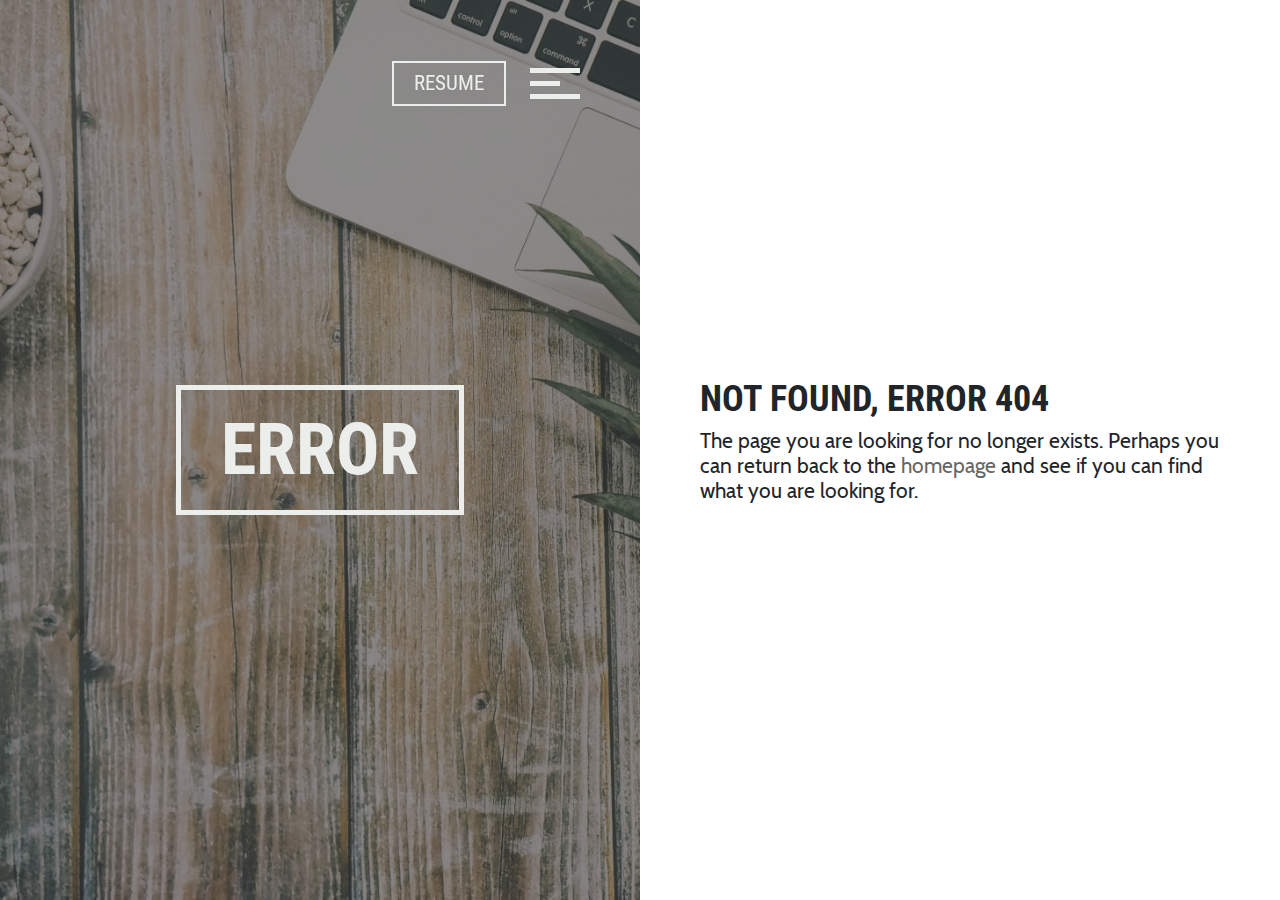
==== commit cdfe6fdb: "Updates" ====
--- a/index.html
+++ b/index.html
@@ -1,7 +1,7 @@
 <!DOCTYPE html>
 <html data-html-server-rendered="true" lang="en" data-vue-tag="%7B%22lang%22:%7B%22ssr%22:%22en%22%7D%7D">
   <head>
-    <title>Rotsen Mark Acob - Web Developer</title><meta name="gridsome:hash" content="cc0b17870e5d19173bcac2df311cc58a8f9964fb"><meta data-vue-tag="ssr" charset="utf-8"><meta data-vue-tag="ssr" name="generator" content="Gridsome v0.7.12"><meta data-vue-tag="ssr" data-key="viewport" name="viewport" content="width=device-width, initial-scale=1, viewport-fit=cover"><meta data-vue-tag="ssr" data-key="format-detection" name="format-detection" content="telephone=no"><link data-vue-tag="ssr" rel="icon" href="data:,"><link data-vue-tag="ssr" rel="icon" type="image/png" sizes="16x16" href="/assets/static/favicon.ce0531f.e48d63b4bd8ce3da720a18677a4343ce.png"><link data-vue-tag="ssr" rel="icon" type="image/png" sizes="32x32" href="/assets/static/favicon.ac8d93a.e48d63b4bd8ce3da720a18677a4343ce.png"><link data-vue-tag="ssr" rel="icon" type="image/png" sizes="96x96" href="/assets/static/favicon.b9532cc.e48d63b4bd8ce3da720a18677a4343ce.png"><link data-vue-tag="ssr" rel="apple-touch-icon" type="image/png" sizes="76x76" href="/assets/static/favicon.f22e9f3.e48d63b4bd8ce3da720a18677a4343ce.png"><link data-vue-tag="ssr" rel="apple-touch-icon" type="image/png" sizes="152x152" href="/assets/static/favicon.62d22cb.e48d63b4bd8ce3da720a18677a4343ce.png"><link data-vue-tag="ssr" rel="apple-touch-icon" type="image/png" sizes="120x120" href="/assets/static/favicon.1539b60.e48d63b4bd8ce3da720a18677a4343ce.png"><link data-vue-tag="ssr" rel="apple-touch-icon" type="image/png" sizes="167x167" href="/assets/static/favicon.dc0cdc5.e48d63b4bd8ce3da720a18677a4343ce.png"><link data-vue-tag="ssr" rel="apple-touch-icon" type="image/png" sizes="180x180" href="/assets/static/favicon.7b22250.e48d63b4bd8ce3da720a18677a4343ce.png"><link rel="preload" href="/assets/css/0.styles.915e8aef.css" as="style"><link rel="preload" href="/assets/js/app.bec7de58.js" as="script"><link rel="preload" href="/assets/js/page--src--pages--index-vue.c90bdec2.js" as="script"><link rel="prefetch" href="/assets/js/page--src--pages--404-vue.d16fdde6.js"><link rel="prefetch" href="/assets/js/page--src--pages--abilities-vue.cfbd60ad.js"><link rel="prefetch" href="/assets/js/page--src--pages--contact-vue.a4e8b56c.js"><link rel="prefetch" href="/assets/js/page--src--pages--experience-vue.a1d5ed4c.js"><link rel="prefetch" href="/assets/js/page--src--pages--portfolio-vue.6d9b348f.js"><link rel="prefetch" href="/assets/js/page--src--pages--testimonials-vue.3ea7612c.js"><link rel="prefetch" href="/assets/js/page--src--pages--thanks-vue.c0a3106f.js"><link rel="prefetch" href="/assets/js/vendors~page--src--pages--contact-vue.eb34d00f.js"><link rel="prefetch" href="/assets/js/vendors~page--src--pages--experience-vue~page--src--pages--portfolio-vue.9142dc6c.js"><link rel="stylesheet" href="/assets/css/0.styles.915e8aef.css"><noscript data-vue-tag="ssr"><style>.g-image--loading{display:none;}</style></noscript>
+    <title>Rotsen Mark Acob - Web Developer</title><meta name="gridsome:hash" content="fdaa94e44447e750677beb9aac2a28c52d993aca"><meta data-vue-tag="ssr" charset="utf-8"><meta data-vue-tag="ssr" name="generator" content="Gridsome v0.7.13"><meta data-vue-tag="ssr" data-key="viewport" name="viewport" content="width=device-width, initial-scale=1, viewport-fit=cover"><meta data-vue-tag="ssr" data-key="format-detection" name="format-detection" content="telephone=no"><link data-vue-tag="ssr" rel="icon" href="data:,"><link data-vue-tag="ssr" rel="icon" type="image/png" sizes="16x16" href="/assets/static/favicon.ce0531f.e48d63b4bd8ce3da720a18677a4343ce.png"><link data-vue-tag="ssr" rel="icon" type="image/png" sizes="32x32" href="/assets/static/favicon.ac8d93a.e48d63b4bd8ce3da720a18677a4343ce.png"><link data-vue-tag="ssr" rel="icon" type="image/png" sizes="96x96" href="/assets/static/favicon.b9532cc.e48d63b4bd8ce3da720a18677a4343ce.png"><link data-vue-tag="ssr" rel="apple-touch-icon" type="image/png" sizes="76x76" href="/assets/static/favicon.f22e9f3.e48d63b4bd8ce3da720a18677a4343ce.png"><link data-vue-tag="ssr" rel="apple-touch-icon" type="image/png" sizes="152x152" href="/assets/static/favicon.62d22cb.e48d63b4bd8ce3da720a18677a4343ce.png"><link data-vue-tag="ssr" rel="apple-touch-icon" type="image/png" sizes="120x120" href="/assets/static/favicon.1539b60.e48d63b4bd8ce3da720a18677a4343ce.png"><link data-vue-tag="ssr" rel="apple-touch-icon" type="image/png" sizes="167x167" href="/assets/static/favicon.dc0cdc5.e48d63b4bd8ce3da720a18677a4343ce.png"><link data-vue-tag="ssr" rel="apple-touch-icon" type="image/png" sizes="180x180" href="/assets/static/favicon.7b22250.e48d63b4bd8ce3da720a18677a4343ce.png"><link rel="preload" href="/assets/css/0.styles.aba0dfa9.css" as="style"><link rel="preload" href="/assets/js/app.75ff7c36.js" as="script"><link rel="preload" href="/assets/js/page--src--pages--index-vue.bea8ef34.js" as="script"><link rel="prefetch" href="/assets/js/page--src--pages--404-vue.c6bfbd61.js"><link rel="prefetch" href="/assets/js/page--src--pages--abilities-vue.69188500.js"><link rel="prefetch" href="/assets/js/page--src--pages--contact-vue.854ff27a.js"><link rel="prefetch" href="/assets/js/page--src--pages--experience-vue.8d864d4f.js"><link rel="prefetch" href="/assets/js/page--src--pages--portfolio-vue.66a83349.js"><link rel="prefetch" href="/assets/js/page--src--pages--testimonials-vue.b29297e4.js"><link rel="prefetch" href="/assets/js/page--src--pages--thanks-vue.757b12db.js"><link rel="prefetch" href="/assets/js/vendors~page--src--pages--contact-vue.de951604.js"><link rel="prefetch" href="/assets/js/vendors~page--src--pages--experience-vue~page--src--pages--portfolio-vue.e8581e81.js"><link rel="stylesheet" href="/assets/css/0.styles.aba0dfa9.css"><noscript data-vue-tag="ssr"><style>.g-image--loading{display:none;}</style></noscript>
   </head>
   <body class="home" data-vue-tag="%7B%22class%22:%7B%22ssr%22:%22home%22%7D%7D">
     <div id="app" data-server-rendered="true" class="site-container"><nav class="navbar navbar-light bg-faded fixed-top"><a href="/" target="_self" class="navbar-brand router-link-exact-active router-link-active"><img alt="Rotsen Mark Acob" src="data:image/svg+xml,%3csvg fill='none' viewBox='0 0 75 38' xmlns='http://www.w3.org/2000/svg' xmlns:xlink='http://www.w3.org/1999/xlink'%3e%3cdefs%3e%3cfilter id='__svg-blur-b0b287a3a9e480d23abe26425032c195'%3e%3cfeGaussianBlur in='SourceGraphic' stdDeviation='40'/%3e%3c/filter%3e%3c/defs%3e%3cimage x='0' y='0' filter='url(%23__svg-blur-b0b287a3a9e480d23abe26425032c195)' width='75' height='38' xlink:href='data:image/svg%2bxml%3bbase64%2ciVBORw0KGgoAAAANSUhEUgAAAEAAAAAgCAYAAACinX6EAAAACXBIWXMAAAsTAAALEwEAmpwYAAAEv0lEQVRo3sVZb2iNURi/d%2bbfIi1rKUwxEbZMYrSk0L5ooURalBQ%2bLCmWqSXlzxdZIu0LY5%2bY8gEjSkakSCsZaixS5F9sNH%2b2vddz8jzr8dznnHvuuRdvPZ33fe8573nO7/n/3FgikTgH9APoPdBHoM9APRlQN9BXoN40yayJ4HoMY14MLhhjNLL7ETBnJ4xx8wz3g78FXbB4ltk48f%2bvARw3IF9DOAhwUHquTvxGqlK8zwiEQ7j5TwTjX1Mf7n%2bTS9WMeE/SHgX3XTi3nd5zDQkFIB/otZDE39YKCYKR6gKL9HPxeT%2bu7cVxG77PDdYCtngzfrTvHwJAWmeuJu3wMOYgCFPh/jvO7cfxA7wvxHnxIE3gC%2bD%2bvtggsjCdLdUnbTOOcwIdhKs1AQBjixAQAXdcAy5dEGjxUmYGkUULoiyqPR1il6bKxBdIeZnCF%2bdjDteWtEAgZ8MWn3WYQsQ05Bsy1I804GDQdZmwN0xIXWrmA4tmEo/Xgs2AORoCoJjZmjwMjQMwvwrGiUAzgKYDzUQqgd9KYZwNVGakAzQXaT7SQqTFQJNw/8G4LrRhq0UgxBeBslpoTRAIuTjuE3bGpUmMtMSydNHhmfTpeSzQW4tZRkIrOoGGS01K1wxoYxNvXyphUTqvKpw/FNUvh8holHavUFzJ9sgnHXEIQosku0XYTF8LmAqtV1RPot7BHVcmyYgMezCWWqKO5lRJIF%2bYSWXkEOn5tgMEelcbjDrbl4gx3uqZl0h%2bmkmQadcJigpWOOI%2bod6jxfBA6dO%2bK5mmaY44cuQk5qrIyCEiETOnPbSgSRYmviBIh2VMCuiJEvb4gQcUADg/d1xh1VcaJM0itC0tEeGasCgkI1Py/VoH4JFi/zYQNgZniFwaONYr3lhueDfdEKSAPR77ETawE9g3OKBoRySi1iug0TxBCnJMKB3ThOh0qCWBsMm3OrOEvRM26cP%2bBP5JnHvRoSk092Bwtagwt8bhmAh1U1Lnc6naHJDy/XIPh9tNYc5knBYt4HyZTte0jOoEkZld90C9wcf2WMODvt3m8e06nEsZX4OHaZ4nAILrBIbevBTlMNUJJS7UFelXM6YjS9L1jB2cvlsA9M7DQVdmwyHS4kYP1K/YqjNFq/KAXjjS7j70AWsFH2TXNakyVljbzhusaeUFrDojhscBfRKoa9XZKs6wo/Da6wHoDSqalGzVvHvo4aBrOHBB1SJDfYdHnfAcaIyl1CUVnoJ9BRuY9FyumRTThuUeDtq0/Qt8HLRvttZhQZ02Nj2FySnaXGc8ssxTlkap/NYlDyd6NJu%2boEpBnW%2b2x9LkpOclHs7LZKBFHMSA6lFWkWV8XWjVZqvYSBu62L87cS0nh/Gew24JxHqX3SqgHvPwJ1czyg5FrV0qPDdtsk6rxli%2bv8XDh3TB/JHErFbaKg660LTKHZpFUUF10KGmQF0bcmZt3GMrYc/8CfPG4vg4KNW%2bCZVw0Ns9wH1KjdggAET7jPftkjw2kxId5LCHmt7yLaz4X2i0D9AjD/Oqy0b7Sqp0o%2bvfHfwjtj9FYyOpoZHKVhWtXOEIrUmNnGAQ2MamKXoZpFBsCXtks62OFvcfYQ8bqSGNFdr7gohSSWYGezT/AqWzAyGw5uHcAAAAAElFTkSuQmCC' /%3e%3c/svg%3e" width="75" data-src="/assets/static/logo.c5b3ebc.2cb8931c74529ecc75bfdbc25ab37201.svg" data-srcset="/assets/static/logo.c5b3ebc.2cb8931c74529ecc75bfdbc25ab37201.svg 75w" data-sizes="(max-width: 75px) 100vw, 75px" class="d-lg-none g-image g-image--lazy g-image--loading"><noscript><img src="/assets/static/logo.c5b3ebc.2cb8931c74529ecc75bfdbc25ab37201.svg" class="d-lg-none g-image g-image--loaded" width="75" alt="Rotsen Mark Acob"></noscript></a><a rel="noopener" target="_blank" href="https://drive.google.com/file/d/1ydxEniaVfuIeyUb7oPKUnLuv1jUGUEpT/view?usp=sharing" class="btn mr-4 ml-auto btn-outline-light btn-md">Resume</a><button id="hamburger-1" data-toggle="collapse" data-target="navbarSupportedContent" type="button" class="btn btn-secondary hamburger navbar-toggle x"><span class="icon-bar"></span><span class="icon-bar"></span><span class="icon-bar"></span></button><div id="navbarSupportedContent" class="navbar-collapse collapse" style="display:none;"><ul class="navbar-nav"><li class="nav-item"><a href="/testimonials/" target="_self" class="nav-link"></a></li><li class="nav-item"><a href="/thanks/" target="_self" class="nav-link"></a></li><li class="nav-item"><a href="/portfolio/" target="_self" class="nav-link"></a></li><li class="nav-item"><a href="/experience/" target="_self" class="nav-link"></a></li><li class="nav-item"><a href="/contact/" target="_self" class="nav-link"></a></li><li class="nav-item"><a href="/abilities/" target="_self" class="nav-link"></a></li><li class="nav-item"><a href="/" target="_self" class="nav-link active router-link-active">home</a></li><li class="nav-item"><a href="/experience/" target="_self" class="nav-link">Experience</a></li><li class="nav-item"><a href="/abilities/" target="_self" class="nav-link">Abilities</a></li><li class="nav-item"><a href="/portfolio/" target="_self" class="nav-link">Portfolio</a></li><li class="nav-item"><a href="/testimonials/" target="_self" class="nav-link">Testimonials</a></li><li class="nav-item"><a href="/contact/" target="_self" class="nav-link">Contact</a></li></ul></div></nav><div class="site-inner"><div id="sideNav" class="p-0 container-fluid"><div class="sidebar d-flex align-items-center text-center m-auto"><div class="w-100"><div class="logo m-auto"><img alt="Rotsen Mark Acob" src="data:image/svg+xml,%3csvg fill='none' viewBox='0 0 304.753 154' xmlns='http://www.w3.org/2000/svg' xmlns:xlink='http://www.w3.org/1999/xlink'%3e%3cdefs%3e%3cfilter id='__svg-blur-b0b287a3a9e480d23abe26425032c195'%3e%3cfeGaussianBlur in='SourceGraphic' stdDeviation='40'/%3e%3c/filter%3e%3c/defs%3e%3cimage x='0' y='0' filter='url(%23__svg-blur-b0b287a3a9e480d23abe26425032c195)' width='304.753' height='154' xlink:href='data:image/svg%2bxml%3bbase64%2ciVBORw0KGgoAAAANSUhEUgAAAEAAAAAgCAYAAACinX6EAAAACXBIWXMAAAsTAAALEwEAmpwYAAAEv0lEQVRo3sVZb2iNURi/d%2bbfIi1rKUwxEbZMYrSk0L5ooURalBQ%2bLCmWqSXlzxdZIu0LY5%2bY8gEjSkakSCsZaixS5F9sNH%2b2vddz8jzr8dznnHvuuRdvPZ33fe8573nO7/n/3FgikTgH9APoPdBHoM9APRlQN9BXoN40yayJ4HoMY14MLhhjNLL7ETBnJ4xx8wz3g78FXbB4ltk48f%2bvARw3IF9DOAhwUHquTvxGqlK8zwiEQ7j5TwTjX1Mf7n%2bTS9WMeE/SHgX3XTi3nd5zDQkFIB/otZDE39YKCYKR6gKL9HPxeT%2bu7cVxG77PDdYCtngzfrTvHwJAWmeuJu3wMOYgCFPh/jvO7cfxA7wvxHnxIE3gC%2bD%2bvtggsjCdLdUnbTOOcwIdhKs1AQBjixAQAXdcAy5dEGjxUmYGkUULoiyqPR1il6bKxBdIeZnCF%2bdjDteWtEAgZ8MWn3WYQsQ05Bsy1I804GDQdZmwN0xIXWrmA4tmEo/Xgs2AORoCoJjZmjwMjQMwvwrGiUAzgKYDzUQqgd9KYZwNVGakAzQXaT7SQqTFQJNw/8G4LrRhq0UgxBeBslpoTRAIuTjuE3bGpUmMtMSydNHhmfTpeSzQW4tZRkIrOoGGS01K1wxoYxNvXyphUTqvKpw/FNUvh8holHavUFzJ9sgnHXEIQosku0XYTF8LmAqtV1RPot7BHVcmyYgMezCWWqKO5lRJIF%2bYSWXkEOn5tgMEelcbjDrbl4gx3uqZl0h%2bmkmQadcJigpWOOI%2bod6jxfBA6dO%2bK5mmaY44cuQk5qrIyCEiETOnPbSgSRYmviBIh2VMCuiJEvb4gQcUADg/d1xh1VcaJM0itC0tEeGasCgkI1Py/VoH4JFi/zYQNgZniFwaONYr3lhueDfdEKSAPR77ETawE9g3OKBoRySi1iug0TxBCnJMKB3ThOh0qCWBsMm3OrOEvRM26cP%2bBP5JnHvRoSk092Bwtagwt8bhmAh1U1Lnc6naHJDy/XIPh9tNYc5knBYt4HyZTte0jOoEkZld90C9wcf2WMODvt3m8e06nEsZX4OHaZ4nAILrBIbevBTlMNUJJS7UFelXM6YjS9L1jB2cvlsA9M7DQVdmwyHS4kYP1K/YqjNFq/KAXjjS7j70AWsFH2TXNakyVljbzhusaeUFrDojhscBfRKoa9XZKs6wo/Da6wHoDSqalGzVvHvo4aBrOHBB1SJDfYdHnfAcaIyl1CUVnoJ9BRuY9FyumRTThuUeDtq0/Qt8HLRvttZhQZ02Nj2FySnaXGc8ssxTlkap/NYlDyd6NJu%2boEpBnW%2b2x9LkpOclHs7LZKBFHMSA6lFWkWV8XWjVZqvYSBu62L87cS0nh/Gew24JxHqX3SqgHvPwJ1czyg5FrV0qPDdtsk6rxli%2bv8XDh3TB/JHErFbaKg660LTKHZpFUUF10KGmQF0bcmZt3GMrYc/8CfPG4vg4KNW%2bCZVw0Ns9wH1KjdggAET7jPftkjw2kxId5LCHmt7yLaz4X2i0D9AjD/Oqy0b7Sqp0o%2bvfHfwjtj9FYyOpoZHKVhWtXOEIrUmNnGAQ2MamKXoZpFBsCXtks62OFvcfYQ8bqSGNFdr7gohSSWYGezT/AqWzAyGw5uHcAAAAAElFTkSuQmCC' /%3e%3c/svg%3e" width="304.753" data-src="/assets/static/logo.26a31da.2cb8931c74529ecc75bfdbc25ab37201.svg" data-srcset="/assets/static/logo.26a31da.2cb8931c74529ecc75bfdbc25ab37201.svg 304.753w" data-sizes="(max-width: 304.753px) 100vw, 304.753px" class="img-fluid mb-0 mb-4 mb-sm-0 g-image g-image--lazy g-image--loading"><noscript><img src="/assets/static/logo.26a31da.2cb8931c74529ecc75bfdbc25ab37201.svg" class="img-fluid mb-0 mb-4 mb-sm-0 g-image g-image--loaded" width="304.753" alt="Rotsen Mark Acob"></noscript></div></div></div></div><div class="p-0 container-fluid"><section id="section-home" class="resume-section d-flex align-items-center section-home"><div class="w-100"><p class="lead">I’m a web developer, a self-proclaimed introvert and a *NIX enthusiast.</p><div class="dropdown b-dropdown social-links btn-group"><button type="button" class="btn btn-secondary">Follow Me</button><button aria-haspopup="true" aria-expanded="false" type="button" class="btn dropdown-toggle btn-secondary dropdown-toggle-split"><span class="sr-only">Toggle Dropdown</span></button><ul role="menu" tabindex="-1" class="dropdown-menu"><li role="presentation"><a role="menuitem" rel="noopener" target="_blank" href="https://profiles.wordpress.org/frodobean" class="dropdown-item">
@@ -13,6 +13,6 @@
         </a></li><li role="presentation"><a role="menuitem" rel="noopener" target="_blank" href="mailto:%61%63%6F%62%2E%72%6F%74%73%65%6E%40%68%6F%74%6D%61%69%6C%2E%63%6F%6D" class="dropdown-item">
           Email
         </a></li></ul></div><a href="/contact" target="_self" class="btn btn-outline-success">Hire Me</a></div></section></div></div></div>
-    <script>window.__INITIAL_STATE__={"data":{"allSocial":{"edges":[{"node":{"id":"b1de4560","name":"WordPress","url":"https:\u002F\u002Fprofiles.wordpress.org\u002Ffrodobean","title":"Rate me on WordPress","icon":"wordpress"}},{"node":{"id":"740284c9","name":"LinkedIn","url":"https:\u002F\u002Fwww.linkedin.com\u002Fin\u002Facobrotsen","title":"Follow me on LinkedIn","icon":"linkedin"}},{"node":{"id":"150ccd2c","name":"GitHub","url":"https:\u002F\u002Fgithub.com\u002Fwebdevsuperfast","title":"Follow me on GitHub","icon":"github"}},{"node":{"id":"4b00115a","name":"Email","url":"mailto:%61%63%6F%62%2E%72%6F%74%73%65%6E%40%68%6F%74%6D%61%69%6C%2E%63%6F%6D","title":"Get in Touch","icon":"envelope"}}]}},"context":{}};(function(){var s;(s=document.currentScript||document.scripts[document.scripts.length-1]).parentNode.removeChild(s);}());</script><script src="/assets/js/app.bec7de58.js" defer></script><script src="/assets/js/page--src--pages--index-vue.c90bdec2.js" defer></script>
+    <script>window.__INITIAL_STATE__={"data":{"allSocial":{"edges":[{"node":{"id":"b1de4560","name":"WordPress","url":"https:\u002F\u002Fprofiles.wordpress.org\u002Ffrodobean","title":"Rate me on WordPress","icon":"wordpress"}},{"node":{"id":"740284c9","name":"LinkedIn","url":"https:\u002F\u002Fwww.linkedin.com\u002Fin\u002Facobrotsen","title":"Follow me on LinkedIn","icon":"linkedin"}},{"node":{"id":"150ccd2c","name":"GitHub","url":"https:\u002F\u002Fgithub.com\u002Fwebdevsuperfast","title":"Follow me on GitHub","icon":"github"}},{"node":{"id":"4b00115a","name":"Email","url":"mailto:%61%63%6F%62%2E%72%6F%74%73%65%6E%40%68%6F%74%6D%61%69%6C%2E%63%6F%6D","title":"Get in Touch","icon":"envelope"}}]}},"context":{}};(function(){var s;(s=document.currentScript||document.scripts[document.scripts.length-1]).parentNode.removeChild(s);}());</script><script src="/assets/js/app.75ff7c36.js" defer></script><script src="/assets/js/page--src--pages--index-vue.bea8ef34.js" defer></script>
   </body>
 </html>
--- a/assets/css/0.styles.aba0dfa9.css
+++ b/assets/css/0.styles.aba0dfa9.css
@@ -0,0 +1,14 @@
+@font-face{font-family:Cabin;font-style:normal;font-display:swap;font-weight:400;src:local("Cabin Regular "),local("Cabin-Regular"),url(/assets/fonts/cabin-latin-400.1f3cefe3.woff2) format("woff2"),url(/assets/fonts/cabin-latin-400.ad0cf94d.woff) format("woff")}@font-face{font-family:Cabin;font-style:italic;font-display:swap;font-weight:400;src:local("Cabin Regular italic"),local("Cabin-Regularitalic"),url(/assets/fonts/cabin-latin-400italic.4a3f7f20.woff2) format("woff2"),url(/assets/fonts/cabin-latin-400italic.fafbdadb.woff) format("woff")}@font-face{font-family:Cabin;font-style:normal;font-display:swap;font-weight:500;src:local("Cabin Medium "),local("Cabin-Medium"),url(/assets/fonts/cabin-latin-500.45f7a382.woff2) format("woff2"),url(/assets/fonts/cabin-latin-500.ce03cb14.woff) format("woff")}@font-face{font-family:Cabin;font-style:italic;font-display:swap;font-weight:500;src:local("Cabin Medium italic"),local("Cabin-Mediumitalic"),url(/assets/fonts/cabin-latin-500italic.d448cd02.woff2) format("woff2"),url(/assets/fonts/cabin-latin-500italic.3f7c9762.woff) format("woff")}@font-face{font-family:Cabin;font-style:normal;font-display:swap;font-weight:600;src:local("Cabin SemiBold "),local("Cabin-SemiBold"),url(/assets/fonts/cabin-latin-600.1453e457.woff2) format("woff2"),url(/assets/fonts/cabin-latin-600.2106769d.woff) format("woff")}@font-face{font-family:Cabin;font-style:italic;font-display:swap;font-weight:600;src:local("Cabin SemiBold italic"),local("Cabin-SemiBolditalic"),url(/assets/fonts/cabin-latin-600italic.139a75e5.woff2) format("woff2"),url(/assets/fonts/cabin-latin-600italic.900c76af.woff) format("woff")}@font-face{font-family:Cabin;font-style:normal;font-display:swap;font-weight:700;src:local("Cabin Bold "),local("Cabin-Bold"),url(/assets/fonts/cabin-latin-700.940eb056.woff2) format("woff2"),url(/assets/fonts/cabin-latin-700.e5982d16.woff) format("woff")}@font-face{font-family:Cabin;font-style:italic;font-display:swap;font-weight:700;src:local("Cabin Bold italic"),local("Cabin-Bolditalic"),url(/assets/fonts/cabin-latin-700italic.6ad930ac.woff2) format("woff2"),url(/assets/fonts/cabin-latin-700italic.b16e3416.woff) format("woff")}@font-face{font-family:Roboto Condensed;font-style:normal;font-display:swap;font-weight:300;src:local("Roboto Condensed Light "),local("Roboto Condensed-Light"),url(/assets/fonts/roboto-condensed-latin-300.4f5f5c64.woff2) format("woff2"),url(/assets/fonts/roboto-condensed-latin-300.b8f4e373.woff) format("woff")}@font-face{font-family:Roboto Condensed;font-style:italic;font-display:swap;font-weight:300;src:local("Roboto Condensed Light italic"),local("Roboto Condensed-Lightitalic"),url(/assets/fonts/roboto-condensed-latin-300italic.73bfc5b6.woff2) format("woff2"),url(/assets/fonts/roboto-condensed-latin-300italic.32318c7b.woff) format("woff")}@font-face{font-family:Roboto Condensed;font-style:normal;font-display:swap;font-weight:400;src:local("Roboto Condensed Regular "),local("Roboto Condensed-Regular"),url(/assets/fonts/roboto-condensed-latin-400.3ada4464.woff2) format("woff2"),url(/assets/fonts/roboto-condensed-latin-400.5c7a07a5.woff) format("woff")}@font-face{font-family:Roboto Condensed;font-style:italic;font-display:swap;font-weight:400;src:local("Roboto Condensed Regular italic"),local("Roboto Condensed-Regularitalic"),url(/assets/fonts/roboto-condensed-latin-400italic.248ec774.woff2) format("woff2"),url(/assets/fonts/roboto-condensed-latin-400italic.a2061857.woff) format("woff")}@font-face{font-family:Roboto Condensed;font-style:normal;font-display:swap;font-weight:700;src:local("Roboto Condensed Bold "),local("Roboto Condensed-Bold"),url(/assets/fonts/roboto-condensed-latin-700.6b222561.woff2) format("woff2"),url(/assets/fonts/roboto-condensed-latin-700.2b92236b.woff) format("woff")}@font-face{font-family:Roboto Condensed;font-style:italic;font-display:swap;font-weight:700;src:local("Roboto Condensed Bold italic"),local("Roboto Condensed-Bolditalic"),url(/assets/fonts/roboto-condensed-latin-700italic.916e7650.woff2) format("woff2"),url(/assets/fonts/roboto-condensed-latin-700italic.a8c91eca.woff) format("woff")}
+
+
+/*!
+ * Bootstrap v4.4.1 (https://getbootstrap.com/)
+ * Copyright 2011-2019 The Bootstrap Authors
+ * Copyright 2011-2019 Twitter, Inc.
+ * Licensed under MIT (https://github.com/twbs/bootstrap/blob/master/LICENSE)
+ */:root{--blue:#007bff;--indigo:#6610f2;--purple:#6f42c1;--pink:#e83e8c;--red:#dc3545;--orange:#fd7e14;--yellow:#ffc107;--green:#28a745;--teal:#20c997;--cyan:#17a2b8;--white:#fff;--gray:#6c757d;--gray-dark:#343a40;--primary:#222;--secondary:#666;--success:#333;--info:#515151;--warning:#5f5f5f;--danger:#434343;--light:#eceeec;--dark:#111;--breakpoint-xs:0;--breakpoint-sm:576px;--breakpoint-md:768px;--breakpoint-lg:992px;--breakpoint-xl:1200px;--font-family-sans-serif:-apple-system,BlinkMacSystemFont,"Segoe UI",Roboto,"Helvetica Neue",Arial,"Noto Sans",sans-serif,"Apple Color Emoji","Segoe UI Emoji","Segoe UI Symbol","Noto Color Emoji";--font-family-monospace:SFMono-Regular,Menlo,Monaco,Consolas,"Liberation Mono","Courier New",monospace}*,:after,:before{box-sizing:border-box}html{font-family:sans-serif;line-height:1.15;-webkit-text-size-adjust:100%;-webkit-tap-highlight-color:rgba(0,0,0,0)}article,aside,figcaption,figure,footer,header,hgroup,main,nav,section{display:block}body{margin:0;font-family:-apple-system,BlinkMacSystemFont,Segoe UI,Roboto,Helvetica Neue,Arial,Noto Sans,sans-serif,Apple Color Emoji,Segoe UI Emoji,Segoe UI Symbol,Noto Color Emoji;font-size:1rem;line-height:1.5;color:#212529;text-align:left;background-color:#fff}[tabindex="-1"]:focus:not(:focus-visible){outline:0!important}hr{box-sizing:content-box;height:0;overflow:visible}h1,h2,h3,h4,h5,h6{margin-top:0;margin-bottom:.5rem}p{margin-top:0;margin-bottom:1rem}abbr[data-original-title],abbr[title]{text-decoration:underline;-webkit-text-decoration:underline dotted;text-decoration:underline dotted;cursor:help;border-bottom:0;-webkit-text-decoration-skip-ink:none;text-decoration-skip-ink:none}address{font-style:normal;line-height:inherit}address,dl,ol,ul{margin-bottom:1rem}dl,ol,ul{margin-top:0}ol ol,ol ul,ul ol,ul ul{margin-bottom:0}dt{font-weight:700}dd{margin-bottom:.5rem;margin-left:0}blockquote{margin:0 0 1rem}b,strong{font-weight:bolder}small{font-size:80%}sub,sup{position:relative;font-size:75%;line-height:0;vertical-align:baseline}sub{bottom:-.25em}sup{top:-.5em}a{color:#222;background-color:transparent}a,a:hover{text-decoration:none}a:hover{color:#666}a:not([href]),a:not([href]):hover{color:inherit;text-decoration:none}code,kbd,pre,samp{font-family:SFMono-Regular,Menlo,Monaco,Consolas,Liberation Mono,Courier New,monospace;font-size:1em}pre{margin-top:0;margin-bottom:1rem;overflow:auto}figure{margin:0 0 1rem}img{border-style:none}img,svg{vertical-align:middle}svg{overflow:hidden}table{border-collapse:collapse}caption{padding-top:.75rem;padding-bottom:.75rem;color:#6c757d;text-align:left;caption-side:bottom}th{text-align:inherit}label{display:inline-block;margin-bottom:.5rem}button{border-radius:0}button:focus{outline:1px dotted;outline:5px auto -webkit-focus-ring-color}button,input,optgroup,select,textarea{margin:0;font-family:inherit;font-size:inherit;line-height:inherit}button,input{overflow:visible}button,select{text-transform:none}select{word-wrap:normal}[type=button],[type=reset],[type=submit],button{-webkit-appearance:button}[type=button]:not(:disabled),[type=reset]:not(:disabled),[type=submit]:not(:disabled),button:not(:disabled){cursor:pointer}[type=button]::-moz-focus-inner,[type=reset]::-moz-focus-inner,[type=submit]::-moz-focus-inner,button::-moz-focus-inner{padding:0;border-style:none}input[type=checkbox],input[type=radio]{box-sizing:border-box;padding:0}input[type=date],input[type=datetime-local],input[type=month],input[type=time]{-webkit-appearance:listbox}textarea{overflow:auto;resize:vertical}fieldset{min-width:0;padding:0;margin:0;border:0}legend{display:block;width:100%;max-width:100%;padding:0;margin-bottom:.5rem;font-size:1.5rem;line-height:inherit;color:inherit;white-space:normal}progress{vertical-align:baseline}[type=number]::-webkit-inner-spin-button,[type=number]::-webkit-outer-spin-button{height:auto}[type=search]{outline-offset:-2px;-webkit-appearance:none}[type=search]::-webkit-search-decoration{-webkit-appearance:none}::-webkit-file-upload-button{font:inherit;-webkit-appearance:button}output{display:inline-block}summary{display:list-item;cursor:pointer}template{display:none}[hidden]{display:none!important}.h1,.h2,.h3,.h4,.h5,.h6,h1,h2,h3,h4,h5,h6{margin-bottom:.5rem;font-weight:500;line-height:1.2}.h1,h1{font-size:2.5rem}.h2,h2{font-size:2rem}.h3,h3{font-size:1.75rem}.h4,h4{font-size:1.5rem}.h5,h5{font-size:1.25rem}.h6,h6{font-size:1rem}.lead{font-size:1.25rem;font-weight:300}.display-1{font-size:6rem}.display-1,.display-2{font-weight:300;line-height:1.2}.display-2{font-size:5.5rem}.display-3{font-size:4.5rem}.display-3,.display-4{font-weight:300;line-height:1.2}.display-4{font-size:3.5rem}hr{margin-top:1rem;margin-bottom:1rem;border:0;border-top:1px solid rgba(0,0,0,.1)}.small,small{font-size:80%;font-weight:400}.mark,mark{padding:.2em;background-color:#fcf8e3}.list-inline,.list-unstyled{padding-left:0;list-style:none}.list-inline-item{display:inline-block}.list-inline-item:not(:last-child){margin-right:.5rem}.initialism{font-size:90%;text-transform:uppercase}.blockquote{margin-bottom:1rem;font-size:1.25rem}.blockquote-footer{display:block;font-size:80%;color:#6c757d}.blockquote-footer:before{content:"— "}.img-fluid,.img-thumbnail{max-width:100%;height:auto}.img-thumbnail{padding:.25rem;background-color:#fff;border:1px solid #dee2e6;border-radius:0}.figure{display:inline-block}.figure-img{margin-bottom:.5rem;line-height:1}.figure-caption{font-size:90%;color:#6c757d}code{font-size:87.5%;color:#e83e8c;word-wrap:break-word}a>code{color:inherit}kbd{padding:.2rem .4rem;font-size:87.5%;color:#fff;background-color:#212529;border-radius:.2rem}kbd kbd{padding:0;font-size:100%;font-weight:700}pre{display:block;font-size:87.5%;color:#212529}pre code{font-size:inherit;color:inherit;word-break:normal}.pre-scrollable{max-height:340px;overflow-y:scroll}.container{width:100%;padding-right:10px;padding-left:10px;margin-right:auto;margin-left:auto}@media(min-width:576px){.container{max-width:540px}}@media(min-width:768px){.container{max-width:720px}}@media(min-width:992px){.container{max-width:960px}}@media(min-width:1200px){.container{max-width:1140px}}.container-fluid,.container-lg,.container-md,.container-sm,.container-xl{width:100%;padding-right:10px;padding-left:10px;margin-right:auto;margin-left:auto}@media(min-width:576px){.container,.container-sm{max-width:540px}}@media(min-width:768px){.container,.container-md,.container-sm{max-width:720px}}@media(min-width:992px){.container,.container-lg,.container-md,.container-sm{max-width:960px}}@media(min-width:1200px){.container,.container-lg,.container-md,.container-sm,.container-xl{max-width:1140px}}.row{display:-webkit-box;display:flex;flex-wrap:wrap;margin-right:-10px;margin-left:-10px}.no-gutters{margin-right:0;margin-left:0}.no-gutters>.col,.no-gutters>[class*=col-]{padding-right:0;padding-left:0}.col,.col-1,.col-2,.col-3,.col-4,.col-5,.col-6,.col-7,.col-8,.col-9,.col-10,.col-11,.col-12,.col-auto,.col-lg,.col-lg-1,.col-lg-2,.col-lg-3,.col-lg-4,.col-lg-5,.col-lg-6,.col-lg-7,.col-lg-8,.col-lg-9,.col-lg-10,.col-lg-11,.col-lg-12,.col-lg-auto,.col-md,.col-md-1,.col-md-2,.col-md-3,.col-md-4,.col-md-5,.col-md-6,.col-md-7,.col-md-8,.col-md-9,.col-md-10,.col-md-11,.col-md-12,.col-md-auto,.col-sm,.col-sm-1,.col-sm-2,.col-sm-3,.col-sm-4,.col-sm-5,.col-sm-6,.col-sm-7,.col-sm-8,.col-sm-9,.col-sm-10,.col-sm-11,.col-sm-12,.col-sm-auto,.col-xl,.col-xl-1,.col-xl-2,.col-xl-3,.col-xl-4,.col-xl-5,.col-xl-6,.col-xl-7,.col-xl-8,.col-xl-9,.col-xl-10,.col-xl-11,.col-xl-12,.col-xl-auto{position:relative;width:100%;padding-right:10px;padding-left:10px}.col{flex-basis:0;-webkit-box-flex:1;flex-grow:1;max-width:100%}.row-cols-1>*{-webkit-box-flex:0;flex:0 0 100%;max-width:100%}.row-cols-2>*{-webkit-box-flex:0;flex:0 0 50%;max-width:50%}.row-cols-3>*{-webkit-box-flex:0;flex:0 0 33.3333333333%;max-width:33.3333333333%}.row-cols-4>*{-webkit-box-flex:0;flex:0 0 25%;max-width:25%}.row-cols-5>*{-webkit-box-flex:0;flex:0 0 20%;max-width:20%}.row-cols-6>*{-webkit-box-flex:0;flex:0 0 16.6666666667%;max-width:16.6666666667%}.col-auto{flex:0 0 auto;width:auto;max-width:100%}.col-1,.col-auto{-webkit-box-flex:0}.col-1{flex:0 0 8.3333333333%;max-width:8.3333333333%}.col-2{flex:0 0 16.6666666667%;max-width:16.6666666667%}.col-2,.col-3{-webkit-box-flex:0}.col-3{flex:0 0 25%;max-width:25%}.col-4{flex:0 0 33.3333333333%;max-width:33.3333333333%}.col-4,.col-5{-webkit-box-flex:0}.col-5{flex:0 0 41.6666666667%;max-width:41.6666666667%}.col-6{flex:0 0 50%;max-width:50%}.col-6,.col-7{-webkit-box-flex:0}.col-7{flex:0 0 58.3333333333%;max-width:58.3333333333%}.col-8{flex:0 0 66.6666666667%;max-width:66.6666666667%}.col-8,.col-9{-webkit-box-flex:0}.col-9{flex:0 0 75%;max-width:75%}.col-10{flex:0 0 83.3333333333%;max-width:83.3333333333%}.col-10,.col-11{-webkit-box-flex:0}.col-11{flex:0 0 91.6666666667%;max-width:91.6666666667%}.col-12{-webkit-box-flex:0;flex:0 0 100%;max-width:100%}.order-first{-webkit-box-ordinal-group:0;order:-1}.order-last{-webkit-box-ordinal-group:14;order:13}.order-0{-webkit-box-ordinal-group:1;order:0}.order-1{-webkit-box-ordinal-group:2;order:1}.order-2{-webkit-box-ordinal-group:3;order:2}.order-3{-webkit-box-ordinal-group:4;order:3}.order-4{-webkit-box-ordinal-group:5;order:4}.order-5{-webkit-box-ordinal-group:6;order:5}.order-6{-webkit-box-ordinal-group:7;order:6}.order-7{-webkit-box-ordinal-group:8;order:7}.order-8{-webkit-box-ordinal-group:9;order:8}.order-9{-webkit-box-ordinal-group:10;order:9}.order-10{-webkit-box-ordinal-group:11;order:10}.order-11{-webkit-box-ordinal-group:12;order:11}.order-12{-webkit-box-ordinal-group:13;order:12}.offset-1{margin-left:8.3333333333%}.offset-2{margin-left:16.6666666667%}.offset-3{margin-left:25%}.offset-4{margin-left:33.3333333333%}.offset-5{margin-left:41.6666666667%}.offset-6{margin-left:50%}.offset-7{margin-left:58.3333333333%}.offset-8{margin-left:66.6666666667%}.offset-9{margin-left:75%}.offset-10{margin-left:83.3333333333%}.offset-11{margin-left:91.6666666667%}@media(min-width:576px){.col-sm{flex-basis:0;-webkit-box-flex:1;flex-grow:1;max-width:100%}.row-cols-sm-1>*{-webkit-box-flex:0;flex:0 0 100%;max-width:100%}.row-cols-sm-2>*{-webkit-box-flex:0;flex:0 0 50%;max-width:50%}.row-cols-sm-3>*{-webkit-box-flex:0;flex:0 0 33.3333333333%;max-width:33.3333333333%}.row-cols-sm-4>*{-webkit-box-flex:0;flex:0 0 25%;max-width:25%}.row-cols-sm-5>*{-webkit-box-flex:0;flex:0 0 20%;max-width:20%}.row-cols-sm-6>*{-webkit-box-flex:0;flex:0 0 16.6666666667%;max-width:16.6666666667%}.col-sm-auto{-webkit-box-flex:0;flex:0 0 auto;width:auto;max-width:100%}.col-sm-1{-webkit-box-flex:0;flex:0 0 8.3333333333%;max-width:8.3333333333%}.col-sm-2{-webkit-box-flex:0;flex:0 0 16.6666666667%;max-width:16.6666666667%}.col-sm-3{-webkit-box-flex:0;flex:0 0 25%;max-width:25%}.col-sm-4{-webkit-box-flex:0;flex:0 0 33.3333333333%;max-width:33.3333333333%}.col-sm-5{-webkit-box-flex:0;flex:0 0 41.6666666667%;max-width:41.6666666667%}.col-sm-6{-webkit-box-flex:0;flex:0 0 50%;max-width:50%}.col-sm-7{-webkit-box-flex:0;flex:0 0 58.3333333333%;max-width:58.3333333333%}.col-sm-8{-webkit-box-flex:0;flex:0 0 66.6666666667%;max-width:66.6666666667%}.col-sm-9{-webkit-box-flex:0;flex:0 0 75%;max-width:75%}.col-sm-10{-webkit-box-flex:0;flex:0 0 83.3333333333%;max-width:83.3333333333%}.col-sm-11{-webkit-box-flex:0;flex:0 0 91.6666666667%;max-width:91.6666666667%}.col-sm-12{-webkit-box-flex:0;flex:0 0 100%;max-width:100%}.order-sm-first{-webkit-box-ordinal-group:0;order:-1}.order-sm-last{-webkit-box-ordinal-group:14;order:13}.order-sm-0{-webkit-box-ordinal-group:1;order:0}.order-sm-1{-webkit-box-ordinal-group:2;order:1}.order-sm-2{-webkit-box-ordinal-group:3;order:2}.order-sm-3{-webkit-box-ordinal-group:4;order:3}.order-sm-4{-webkit-box-ordinal-group:5;order:4}.order-sm-5{-webkit-box-ordinal-group:6;order:5}.order-sm-6{-webkit-box-ordinal-group:7;order:6}.order-sm-7{-webkit-box-ordinal-group:8;order:7}.order-sm-8{-webkit-box-ordinal-group:9;order:8}.order-sm-9{-webkit-box-ordinal-group:10;order:9}.order-sm-10{-webkit-box-ordinal-group:11;order:10}.order-sm-11{-webkit-box-ordinal-group:12;order:11}.order-sm-12{-webkit-box-ordinal-group:13;order:12}.offset-sm-0{margin-left:0}.offset-sm-1{margin-left:8.3333333333%}.offset-sm-2{margin-left:16.6666666667%}.offset-sm-3{margin-left:25%}.offset-sm-4{margin-left:33.3333333333%}.offset-sm-5{margin-left:41.6666666667%}.offset-sm-6{margin-left:50%}.offset-sm-7{margin-left:58.3333333333%}.offset-sm-8{margin-left:66.6666666667%}.offset-sm-9{margin-left:75%}.offset-sm-10{margin-left:83.3333333333%}.offset-sm-11{margin-left:91.6666666667%}}@media(min-width:768px){.col-md{flex-basis:0;-webkit-box-flex:1;flex-grow:1;max-width:100%}.row-cols-md-1>*{-webkit-box-flex:0;flex:0 0 100%;max-width:100%}.row-cols-md-2>*{-webkit-box-flex:0;flex:0 0 50%;max-width:50%}.row-cols-md-3>*{-webkit-box-flex:0;flex:0 0 33.3333333333%;max-width:33.3333333333%}.row-cols-md-4>*{-webkit-box-flex:0;flex:0 0 25%;max-width:25%}.row-cols-md-5>*{-webkit-box-flex:0;flex:0 0 20%;max-width:20%}.row-cols-md-6>*{-webkit-box-flex:0;flex:0 0 16.6666666667%;max-width:16.6666666667%}.col-md-auto{-webkit-box-flex:0;flex:0 0 auto;width:auto;max-width:100%}.col-md-1{-webkit-box-flex:0;flex:0 0 8.3333333333%;max-width:8.3333333333%}.col-md-2{-webkit-box-flex:0;flex:0 0 16.6666666667%;max-width:16.6666666667%}.col-md-3{-webkit-box-flex:0;flex:0 0 25%;max-width:25%}.col-md-4{-webkit-box-flex:0;flex:0 0 33.3333333333%;max-width:33.3333333333%}.col-md-5{-webkit-box-flex:0;flex:0 0 41.6666666667%;max-width:41.6666666667%}.col-md-6{-webkit-box-flex:0;flex:0 0 50%;max-width:50%}.col-md-7{-webkit-box-flex:0;flex:0 0 58.3333333333%;max-width:58.3333333333%}.col-md-8{-webkit-box-flex:0;flex:0 0 66.6666666667%;max-width:66.6666666667%}.col-md-9{-webkit-box-flex:0;flex:0 0 75%;max-width:75%}.col-md-10{-webkit-box-flex:0;flex:0 0 83.3333333333%;max-width:83.3333333333%}.col-md-11{-webkit-box-flex:0;flex:0 0 91.6666666667%;max-width:91.6666666667%}.col-md-12{-webkit-box-flex:0;flex:0 0 100%;max-width:100%}.order-md-first{-webkit-box-ordinal-group:0;order:-1}.order-md-last{-webkit-box-ordinal-group:14;order:13}.order-md-0{-webkit-box-ordinal-group:1;order:0}.order-md-1{-webkit-box-ordinal-group:2;order:1}.order-md-2{-webkit-box-ordinal-group:3;order:2}.order-md-3{-webkit-box-ordinal-group:4;order:3}.order-md-4{-webkit-box-ordinal-group:5;order:4}.order-md-5{-webkit-box-ordinal-group:6;order:5}.order-md-6{-webkit-box-ordinal-group:7;order:6}.order-md-7{-webkit-box-ordinal-group:8;order:7}.order-md-8{-webkit-box-ordinal-group:9;order:8}.order-md-9{-webkit-box-ordinal-group:10;order:9}.order-md-10{-webkit-box-ordinal-group:11;order:10}.order-md-11{-webkit-box-ordinal-group:12;order:11}.order-md-12{-webkit-box-ordinal-group:13;order:12}.offset-md-0{margin-left:0}.offset-md-1{margin-left:8.3333333333%}.offset-md-2{margin-left:16.6666666667%}.offset-md-3{margin-left:25%}.offset-md-4{margin-left:33.3333333333%}.offset-md-5{margin-left:41.6666666667%}.offset-md-6{margin-left:50%}.offset-md-7{margin-left:58.3333333333%}.offset-md-8{margin-left:66.6666666667%}.offset-md-9{margin-left:75%}.offset-md-10{margin-left:83.3333333333%}.offset-md-11{margin-left:91.6666666667%}}@media(min-width:992px){.col-lg{flex-basis:0;-webkit-box-flex:1;flex-grow:1;max-width:100%}.row-cols-lg-1>*{-webkit-box-flex:0;flex:0 0 100%;max-width:100%}.row-cols-lg-2>*{-webkit-box-flex:0;flex:0 0 50%;max-width:50%}.row-cols-lg-3>*{-webkit-box-flex:0;flex:0 0 33.3333333333%;max-width:33.3333333333%}.row-cols-lg-4>*{-webkit-box-flex:0;flex:0 0 25%;max-width:25%}.row-cols-lg-5>*{-webkit-box-flex:0;flex:0 0 20%;max-width:20%}.row-cols-lg-6>*{-webkit-box-flex:0;flex:0 0 16.6666666667%;max-width:16.6666666667%}.col-lg-auto{-webkit-box-flex:0;flex:0 0 auto;width:auto;max-width:100%}.col-lg-1{-webkit-box-flex:0;flex:0 0 8.3333333333%;max-width:8.3333333333%}.col-lg-2{-webkit-box-flex:0;flex:0 0 16.6666666667%;max-width:16.6666666667%}.col-lg-3{-webkit-box-flex:0;flex:0 0 25%;max-width:25%}.col-lg-4{-webkit-box-flex:0;flex:0 0 33.3333333333%;max-width:33.3333333333%}.col-lg-5{-webkit-box-flex:0;flex:0 0 41.6666666667%;max-width:41.6666666667%}.col-lg-6{-webkit-box-flex:0;flex:0 0 50%;max-width:50%}.col-lg-7{-webkit-box-flex:0;flex:0 0 58.3333333333%;max-width:58.3333333333%}.col-lg-8{-webkit-box-flex:0;flex:0 0 66.6666666667%;max-width:66.6666666667%}.col-lg-9{-webkit-box-flex:0;flex:0 0 75%;max-width:75%}.col-lg-10{-webkit-box-flex:0;flex:0 0 83.3333333333%;max-width:83.3333333333%}.col-lg-11{-webkit-box-flex:0;flex:0 0 91.6666666667%;max-width:91.6666666667%}.col-lg-12{-webkit-box-flex:0;flex:0 0 100%;max-width:100%}.order-lg-first{-webkit-box-ordinal-group:0;order:-1}.order-lg-last{-webkit-box-ordinal-group:14;order:13}.order-lg-0{-webkit-box-ordinal-group:1;order:0}.order-lg-1{-webkit-box-ordinal-group:2;order:1}.order-lg-2{-webkit-box-ordinal-group:3;order:2}.order-lg-3{-webkit-box-ordinal-group:4;order:3}.order-lg-4{-webkit-box-ordinal-group:5;order:4}.order-lg-5{-webkit-box-ordinal-group:6;order:5}.order-lg-6{-webkit-box-ordinal-group:7;order:6}.order-lg-7{-webkit-box-ordinal-group:8;order:7}.order-lg-8{-webkit-box-ordinal-group:9;order:8}.order-lg-9{-webkit-box-ordinal-group:10;order:9}.order-lg-10{-webkit-box-ordinal-group:11;order:10}.order-lg-11{-webkit-box-ordinal-group:12;order:11}.order-lg-12{-webkit-box-ordinal-group:13;order:12}.offset-lg-0{margin-left:0}.offset-lg-1{margin-left:8.3333333333%}.offset-lg-2{margin-left:16.6666666667%}.offset-lg-3{margin-left:25%}.offset-lg-4{margin-left:33.3333333333%}.offset-lg-5{margin-left:41.6666666667%}.offset-lg-6{margin-left:50%}.offset-lg-7{margin-left:58.3333333333%}.offset-lg-8{margin-left:66.6666666667%}.offset-lg-9{margin-left:75%}.offset-lg-10{margin-left:83.3333333333%}.offset-lg-11{margin-left:91.6666666667%}}@media(min-width:1200px){.col-xl{flex-basis:0;-webkit-box-flex:1;flex-grow:1;max-width:100%}.row-cols-xl-1>*{-webkit-box-flex:0;flex:0 0 100%;max-width:100%}.row-cols-xl-2>*{-webkit-box-flex:0;flex:0 0 50%;max-width:50%}.row-cols-xl-3>*{-webkit-box-flex:0;flex:0 0 33.3333333333%;max-width:33.3333333333%}.row-cols-xl-4>*{-webkit-box-flex:0;flex:0 0 25%;max-width:25%}.row-cols-xl-5>*{-webkit-box-flex:0;flex:0 0 20%;max-width:20%}.row-cols-xl-6>*{-webkit-box-flex:0;flex:0 0 16.6666666667%;max-width:16.6666666667%}.col-xl-auto{-webkit-box-flex:0;flex:0 0 auto;width:auto;max-width:100%}.col-xl-1{-webkit-box-flex:0;flex:0 0 8.3333333333%;max-width:8.3333333333%}.col-xl-2{-webkit-box-flex:0;flex:0 0 16.6666666667%;max-width:16.6666666667%}.col-xl-3{-webkit-box-flex:0;flex:0 0 25%;max-width:25%}.col-xl-4{-webkit-box-flex:0;flex:0 0 33.3333333333%;max-width:33.3333333333%}.col-xl-5{-webkit-box-flex:0;flex:0 0 41.6666666667%;max-width:41.6666666667%}.col-xl-6{-webkit-box-flex:0;flex:0 0 50%;max-width:50%}.col-xl-7{-webkit-box-flex:0;flex:0 0 58.3333333333%;max-width:58.3333333333%}.col-xl-8{-webkit-box-flex:0;flex:0 0 66.6666666667%;max-width:66.6666666667%}.col-xl-9{-webkit-box-flex:0;flex:0 0 75%;max-width:75%}.col-xl-10{-webkit-box-flex:0;flex:0 0 83.3333333333%;max-width:83.3333333333%}.col-xl-11{-webkit-box-flex:0;flex:0 0 91.6666666667%;max-width:91.6666666667%}.col-xl-12{-webkit-box-flex:0;flex:0 0 100%;max-width:100%}.order-xl-first{-webkit-box-ordinal-group:0;order:-1}.order-xl-last{-webkit-box-ordinal-group:14;order:13}.order-xl-0{-webkit-box-ordinal-group:1;order:0}.order-xl-1{-webkit-box-ordinal-group:2;order:1}.order-xl-2{-webkit-box-ordinal-group:3;order:2}.order-xl-3{-webkit-box-ordinal-group:4;order:3}.order-xl-4{-webkit-box-ordinal-group:5;order:4}.order-xl-5{-webkit-box-ordinal-group:6;order:5}.order-xl-6{-webkit-box-ordinal-group:7;order:6}.order-xl-7{-webkit-box-ordinal-group:8;order:7}.order-xl-8{-webkit-box-ordinal-group:9;order:8}.order-xl-9{-webkit-box-ordinal-group:10;order:9}.order-xl-10{-webkit-box-ordinal-group:11;order:10}.order-xl-11{-webkit-box-ordinal-group:12;order:11}.order-xl-12{-webkit-box-ordinal-group:13;order:12}.offset-xl-0{margin-left:0}.offset-xl-1{margin-left:8.3333333333%}.offset-xl-2{margin-left:16.6666666667%}.offset-xl-3{margin-left:25%}.offset-xl-4{margin-left:33.3333333333%}.offset-xl-5{margin-left:41.6666666667%}.offset-xl-6{margin-left:50%}.offset-xl-7{margin-left:58.3333333333%}.offset-xl-8{margin-left:66.6666666667%}.offset-xl-9{margin-left:75%}.offset-xl-10{margin-left:83.3333333333%}.offset-xl-11{margin-left:91.6666666667%}}.table{width:100%;margin-bottom:1rem;color:#212529}.table td,.table th{padding:.75rem;vertical-align:top;border-top:1px solid #dee2e6}.table thead th{vertical-align:bottom;border-bottom:2px solid #dee2e6}.table tbody+tbody{border-top:2px solid #dee2e6}.table-sm td,.table-sm th{padding:.3rem}.table-bordered,.table-bordered td,.table-bordered th{border:1px solid #dee2e6}.table-bordered thead td,.table-bordered thead th{border-bottom-width:2px}.table-borderless tbody+tbody,.table-borderless td,.table-borderless th,.table-borderless thead th{border:0}.table-striped tbody tr:nth-of-type(odd){background-color:rgba(0,0,0,.05)}.table-hover tbody tr:hover{color:#212529;background-color:rgba(0,0,0,.075)}.table-primary,.table-primary>td,.table-primary>th{background-color:#c1c1c1}.table-primary tbody+tbody,.table-primary td,.table-primary th,.table-primary thead th{border-color:#8c8c8c}.table-hover .table-primary:hover,.table-hover .table-primary:hover>td,.table-hover .table-primary:hover>th{background-color:#b4b4b4}.table-secondary,.table-secondary>td,.table-secondary>th{background-color:#d4d4d4}.table-secondary tbody+tbody,.table-secondary td,.table-secondary th,.table-secondary thead th{border-color:#afafaf}.table-hover .table-secondary:hover,.table-hover .table-secondary:hover>td,.table-hover .table-secondary:hover>th{background-color:#c7c7c7}.table-success,.table-success>td,.table-success>th{background-color:#c6c6c6}.table-success tbody+tbody,.table-success td,.table-success th,.table-success thead th{border-color:#959595}.table-hover .table-success:hover,.table-hover .table-success:hover>td,.table-hover .table-success:hover>th{background-color:#b9b9b9}.table-info,.table-info>td,.table-info>th{background-color:#cecece}.table-info tbody+tbody,.table-info td,.table-info th,.table-info thead th{border-color:#a5a5a5}.table-hover .table-info:hover,.table-hover .table-info:hover>td,.table-hover .table-info:hover>th{background-color:#c1c1c1}.table-warning,.table-warning>td,.table-warning>th{background-color:#d2d2d2}.table-warning tbody+tbody,.table-warning td,.table-warning th,.table-warning thead th{border-color:#acacac}.table-hover .table-warning:hover,.table-hover .table-warning:hover>td,.table-hover .table-warning:hover>th{background-color:#c5c5c5}.table-danger,.table-danger>td,.table-danger>th{background-color:#cacaca}.table-danger tbody+tbody,.table-danger td,.table-danger th,.table-danger thead th{border-color:#9d9d9d}.table-hover .table-danger:hover,.table-hover .table-danger:hover>td,.table-hover .table-danger:hover>th{background-color:#bdbdbd}.table-light,.table-light>td,.table-light>th{background-color:#fafafa}.table-light tbody+tbody,.table-light td,.table-light th,.table-light thead th{border-color:#f5f6f5}.table-hover .table-light:hover,.table-hover .table-light:hover>td,.table-hover .table-light:hover>th{background-color:#ededed}.table-dark,.table-dark>td,.table-dark>th{background-color:#bcbcbc}.table-dark tbody+tbody,.table-dark td,.table-dark th,.table-dark thead th{border-color:#838383}.table-hover .table-dark:hover,.table-hover .table-dark:hover>td,.table-hover .table-dark:hover>th{background-color:#afafaf}.table-active,.table-active>td,.table-active>th,.table-hover .table-active:hover,.table-hover .table-active:hover>td,.table-hover .table-active:hover>th{background-color:rgba(0,0,0,.075)}.table .thead-dark th{color:#fff;background-color:#343a40;border-color:#454d55}.table .thead-light th{color:#495057;background-color:#e9ecef;border-color:#dee2e6}.table-dark{color:#fff;background-color:#343a40}.table-dark td,.table-dark th,.table-dark thead th{border-color:#454d55}.table-dark.table-bordered{border:0}.table-dark.table-striped tbody tr:nth-of-type(odd){background-color:hsla(0,0%,100%,.05)}.table-dark.table-hover tbody tr:hover{color:#fff;background-color:hsla(0,0%,100%,.075)}@media(max-width:575.98px){.table-responsive-sm{display:block;width:100%;overflow-x:auto;-webkit-overflow-scrolling:touch}.table-responsive-sm>.table-bordered{border:0}}@media(max-width:767.98px){.table-responsive-md{display:block;width:100%;overflow-x:auto;-webkit-overflow-scrolling:touch}.table-responsive-md>.table-bordered{border:0}}@media(max-width:991.98px){.table-responsive-lg{display:block;width:100%;overflow-x:auto;-webkit-overflow-scrolling:touch}.table-responsive-lg>.table-bordered{border:0}}@media(max-width:1199.98px){.table-responsive-xl{display:block;width:100%;overflow-x:auto;-webkit-overflow-scrolling:touch}.table-responsive-xl>.table-bordered{border:0}}.table-responsive{display:block;width:100%;overflow-x:auto;-webkit-overflow-scrolling:touch}.table-responsive>.table-bordered{border:0}.form-control{display:block;width:100%;height:2.5rem;padding:.3125rem .9375rem;font-size:.9375rem;font-weight:400;line-height:1.2;color:#666;background-color:#eceeec;background-clip:padding-box;border:1px solid #eceeec;border-radius:0;-webkit-transition:border-color .15s ease-in-out,box-shadow .15s ease-in-out;transition:border-color .15s ease-in-out,box-shadow .15s ease-in-out}@media(prefers-reduced-motion:reduce){.form-control{-webkit-transition:none;transition:none}}.form-control::-ms-expand{background-color:transparent;border:0}.form-control:-moz-focusring{color:transparent;text-shadow:0 0 0 #666}.form-control:focus{color:#666;background-color:#eceeec;border-color:#626262;outline:0;box-shadow:0 0 0 .2rem rgba(34,34,34,.25)}.form-control::-webkit-input-placeholder{color:#6c757d;opacity:1}.form-control::-moz-placeholder{color:#6c757d;opacity:1}.form-control:-ms-input-placeholder{color:#6c757d;opacity:1}.form-control::-ms-input-placeholder{color:#6c757d;opacity:1}.form-control::placeholder{color:#6c757d;opacity:1}.form-control:disabled,.form-control[readonly]{background-color:#e9ecef;opacity:1}select.form-control:focus::-ms-value{color:#666;background-color:#eceeec}.form-control-file,.form-control-range{display:block;width:100%}.col-form-label{margin-bottom:0;font-size:inherit}.col-form-label,.col-form-label-lg{padding-top:calc(.3125rem + 1px);padding-bottom:calc(.3125rem + 1px);line-height:1.2}.col-form-label-lg{font-size:.9375rem}.col-form-label-sm{padding-top:calc(.25rem + 1px);padding-bottom:calc(.25rem + 1px);font-size:.875rem;line-height:1.5}.form-control-plaintext{display:block;width:100%;padding:.3125rem 0;margin-bottom:0;font-size:.9375rem;line-height:1.2;color:#212529;background-color:transparent;border:solid transparent;border-width:1px 0}.form-control-plaintext.form-control-lg,.form-control-plaintext.form-control-sm{padding-right:0;padding-left:0}.form-control-sm{height:calc(1.5em + .5rem + 2px);padding:.25rem .5rem;font-size:.875rem;line-height:1.5;border-radius:.2rem}.form-control-lg{height:calc(1.2em + .625rem + 2px);padding:.3125rem .9375rem;font-size:.9375rem;line-height:1.2;border-radius:0}select.form-control[multiple],select.form-control[size],textarea.form-control{height:auto}.form-group{margin-bottom:1.25rem}.form-text{display:block;margin-top:.25rem}.form-row{display:-webkit-box;display:flex;flex-wrap:wrap;margin-right:-5px;margin-left:-5px}.form-row>.col,.form-row>[class*=col-]{padding-right:5px;padding-left:5px}.form-check{position:relative;display:block;padding-left:1.25rem}.form-check-input{position:absolute;margin-top:.3rem;margin-left:-1.25rem}.form-check-input:disabled~.form-check-label,.form-check-input[disabled]~.form-check-label{color:#6c757d}.form-check-label{margin-bottom:0}.form-check-inline{display:-webkit-inline-box;display:inline-flex;-webkit-box-align:center;align-items:center;padding-left:0;margin-right:.75rem}.form-check-inline .form-check-input{position:static;margin-top:0;margin-right:.3125rem;margin-left:0}.valid-feedback{display:none;width:100%;margin-top:.25rem;font-size:80%;color:#333}.valid-tooltip{position:absolute;top:100%;z-index:5;display:none;max-width:100%;padding:.25rem .5rem;margin-top:.1rem;font-size:.875rem;line-height:1.5;color:#fff;background-color:rgba(51,51,51,.9);border-radius:0}.is-valid~.valid-feedback,.is-valid~.valid-tooltip,.was-validated :valid~.valid-feedback,.was-validated :valid~.valid-tooltip{display:block}.form-control.is-valid,.was-validated .form-control:valid{border-color:#333;padding-right:calc(1.2em + .625rem);background-image:url("data:image/svg+xml;charset=utf-8,%3Csvg xmlns='http://www.w3.org/2000/svg' width='8' height='8'%3E%3Cpath fill='%23333' d='M2.3 6.73L.6 4.53c-.4-1.04.46-1.4 1.1-.8l1.1 1.4 3.4-3.8c.6-.63 1.6-.27 1.2.7l-4 4.6c-.43.5-.8.4-1.1.1z'/%3E%3C/svg%3E");background-repeat:no-repeat;background-position:right calc(.3em + .15625rem) center;background-size:calc(.6em + .3125rem) calc(.6em + .3125rem)}.form-control.is-valid:focus,.was-validated .form-control:valid:focus{border-color:#333;box-shadow:0 0 0 .2rem rgba(51,51,51,.25)}.was-validated textarea.form-control:valid,textarea.form-control.is-valid{padding-right:calc(1.2em + .625rem);background-position:top calc(.3em + .15625rem) right calc(.3em + .15625rem)}.custom-select.is-valid,.was-validated .custom-select:valid{border-color:#333;padding-right:calc(.75em + 2.40625rem);background:url("data:image/svg+xml;charset=utf-8,%3Csvg xmlns='http://www.w3.org/2000/svg' width='4' height='5'%3E%3Cpath fill='%23343a40' d='M2 0L0 2h4zm0 5L0 3h4z'/%3E%3C/svg%3E") no-repeat right .9375rem center/8px 10px,url("data:image/svg+xml;charset=utf-8,%3Csvg xmlns='http://www.w3.org/2000/svg' width='8' height='8'%3E%3Cpath fill='%23333' d='M2.3 6.73L.6 4.53c-.4-1.04.46-1.4 1.1-.8l1.1 1.4 3.4-3.8c.6-.63 1.6-.27 1.2.7l-4 4.6c-.43.5-.8.4-1.1.1z'/%3E%3C/svg%3E") #eceeec no-repeat center right 1.9375rem/calc(.6em + .3125rem) calc(.6em + .3125rem)}.custom-select.is-valid:focus,.was-validated .custom-select:valid:focus{border-color:#333;box-shadow:0 0 0 .2rem rgba(51,51,51,.25)}.form-check-input.is-valid~.form-check-label,.was-validated .form-check-input:valid~.form-check-label{color:#333}.form-check-input.is-valid~.valid-feedback,.form-check-input.is-valid~.valid-tooltip,.was-validated .form-check-input:valid~.valid-feedback,.was-validated .form-check-input:valid~.valid-tooltip{display:block}.custom-control-input.is-valid~.custom-control-label,.was-validated .custom-control-input:valid~.custom-control-label{color:#333}.custom-control-input.is-valid~.custom-control-label:before,.was-validated .custom-control-input:valid~.custom-control-label:before{border-color:#333}.custom-control-input.is-valid:checked~.custom-control-label:before,.was-validated .custom-control-input:valid:checked~.custom-control-label:before{border-color:#4d4d4d;background-color:#4d4d4d}.custom-control-input.is-valid:focus~.custom-control-label:before,.was-validated .custom-control-input:valid:focus~.custom-control-label:before{box-shadow:0 0 0 .2rem rgba(51,51,51,.25)}.custom-control-input.is-valid:focus:not(:checked)~.custom-control-label:before,.custom-file-input.is-valid~.custom-file-label,.was-validated .custom-control-input:valid:focus:not(:checked)~.custom-control-label:before,.was-validated .custom-file-input:valid~.custom-file-label{border-color:#333}.custom-file-input.is-valid:focus~.custom-file-label,.was-validated .custom-file-input:valid:focus~.custom-file-label{border-color:#333;box-shadow:0 0 0 .2rem rgba(51,51,51,.25)}.invalid-feedback{display:none;width:100%;margin-top:.25rem;font-size:80%;color:#434343}.invalid-tooltip{position:absolute;top:100%;z-index:5;display:none;max-width:100%;padding:.25rem .5rem;margin-top:.1rem;font-size:.875rem;line-height:1.5;color:#fff;background-color:rgba(67,67,67,.9);border-radius:0}.is-invalid~.invalid-feedback,.is-invalid~.invalid-tooltip,.was-validated :invalid~.invalid-feedback,.was-validated :invalid~.invalid-tooltip{display:block}.form-control.is-invalid,.was-validated .form-control:invalid{border-color:#434343;padding-right:calc(1.2em + .625rem);background-image:url("data:image/svg+xml;charset=utf-8,%3Csvg xmlns='http://www.w3.org/2000/svg' width='12' height='12' fill='none' stroke='%23434343'%3E%3Ccircle cx='6' cy='6' r='4.5'/%3E%3Cpath stroke-linejoin='round' d='M5.8 3.6h.4L6 6.5z'/%3E%3Ccircle cx='6' cy='8.2' r='.6' fill='%23434343' stroke='none'/%3E%3C/svg%3E");background-repeat:no-repeat;background-position:right calc(.3em + .15625rem) center;background-size:calc(.6em + .3125rem) calc(.6em + .3125rem)}.form-control.is-invalid:focus,.was-validated .form-control:invalid:focus{border-color:#434343;box-shadow:0 0 0 .2rem rgba(67,67,67,.25)}.was-validated textarea.form-control:invalid,textarea.form-control.is-invalid{padding-right:calc(1.2em + .625rem);background-position:top calc(.3em + .15625rem) right calc(.3em + .15625rem)}.custom-select.is-invalid,.was-validated .custom-select:invalid{border-color:#434343;padding-right:calc(.75em + 2.40625rem);background:url("data:image/svg+xml;charset=utf-8,%3Csvg xmlns='http://www.w3.org/2000/svg' width='4' height='5'%3E%3Cpath fill='%23343a40' d='M2 0L0 2h4zm0 5L0 3h4z'/%3E%3C/svg%3E") no-repeat right .9375rem center/8px 10px,url("data:image/svg+xml;charset=utf-8,%3Csvg xmlns='http://www.w3.org/2000/svg' width='12' height='12' fill='none' stroke='%23434343'%3E%3Ccircle cx='6' cy='6' r='4.5'/%3E%3Cpath stroke-linejoin='round' d='M5.8 3.6h.4L6 6.5z'/%3E%3Ccircle cx='6' cy='8.2' r='.6' fill='%23434343' stroke='none'/%3E%3C/svg%3E") #eceeec no-repeat center right 1.9375rem/calc(.6em + .3125rem) calc(.6em + .3125rem)}.custom-select.is-invalid:focus,.was-validated .custom-select:invalid:focus{border-color:#434343;box-shadow:0 0 0 .2rem rgba(67,67,67,.25)}.form-check-input.is-invalid~.form-check-label,.was-validated .form-check-input:invalid~.form-check-label{color:#434343}.form-check-input.is-invalid~.invalid-feedback,.form-check-input.is-invalid~.invalid-tooltip,.was-validated .form-check-input:invalid~.invalid-feedback,.was-validated .form-check-input:invalid~.invalid-tooltip{display:block}.custom-control-input.is-invalid~.custom-control-label,.was-validated .custom-control-input:invalid~.custom-control-label{color:#434343}.custom-control-input.is-invalid~.custom-control-label:before,.was-validated .custom-control-input:invalid~.custom-control-label:before{border-color:#434343}.custom-control-input.is-invalid:checked~.custom-control-label:before,.was-validated .custom-control-input:invalid:checked~.custom-control-label:before{border-color:#5d5d5d;background-color:#5d5d5d}.custom-control-input.is-invalid:focus~.custom-control-label:before,.was-validated .custom-control-input:invalid:focus~.custom-control-label:before{box-shadow:0 0 0 .2rem rgba(67,67,67,.25)}.custom-control-input.is-invalid:focus:not(:checked)~.custom-control-label:before,.custom-file-input.is-invalid~.custom-file-label,.was-validated .custom-control-input:invalid:focus:not(:checked)~.custom-control-label:before,.was-validated .custom-file-input:invalid~.custom-file-label{border-color:#434343}.custom-file-input.is-invalid:focus~.custom-file-label,.was-validated .custom-file-input:invalid:focus~.custom-file-label{border-color:#434343;box-shadow:0 0 0 .2rem rgba(67,67,67,.25)}.form-inline{display:-webkit-box;display:flex;-webkit-box-orient:horizontal;-webkit-box-direction:normal;flex-flow:row wrap;-webkit-box-align:center;align-items:center}.form-inline .form-check{width:100%}@media(min-width:576px){.form-inline label{-webkit-box-pack:center;justify-content:center}.form-inline .form-group,.form-inline label{display:-webkit-box;display:flex;-webkit-box-align:center;align-items:center;margin-bottom:0}.form-inline .form-group{-webkit-box-flex:0;flex:0 0 auto;-webkit-box-orient:horizontal;-webkit-box-direction:normal;flex-flow:row wrap}.form-inline .form-control{display:inline-block;width:auto;vertical-align:middle}.form-inline .form-control-plaintext{display:inline-block}.form-inline .custom-select,.form-inline .input-group{width:auto}.form-inline .form-check{display:-webkit-box;display:flex;-webkit-box-align:center;align-items:center;-webkit-box-pack:center;justify-content:center;width:auto;padding-left:0}.form-inline .form-check-input{position:relative;flex-shrink:0;margin-top:0;margin-right:.25rem;margin-left:0}.form-inline .custom-control{-webkit-box-align:center;align-items:center;-webkit-box-pack:center;justify-content:center}.form-inline .custom-control-label{margin-bottom:0}}.btn{display:inline-block;font-family:Roboto Condensed,sans-serif;font-weight:400;color:#212529;text-align:center;vertical-align:middle;cursor:pointer;-webkit-user-select:none;-moz-user-select:none;-ms-user-select:none;user-select:none;background-color:transparent;border:2px solid transparent;padding:.625rem 1.25rem;font-size:1.3125rem;line-height:1.3125rem;border-radius:0;-webkit-transition:color .15s ease-in-out,background-color .15s ease-in-out,border-color .15s ease-in-out,box-shadow .15s ease-in-out;transition:color .15s ease-in-out,background-color .15s ease-in-out,border-color .15s ease-in-out,box-shadow .15s ease-in-out}@media(prefers-reduced-motion:reduce){.btn{-webkit-transition:none;transition:none}}.btn:hover{color:#212529;text-decoration:none}.btn.focus,.btn:focus{outline:0;box-shadow:0 0 0 .2rem rgba(34,34,34,.25)}.btn.disabled,.btn:disabled{opacity:.65}a.btn.disabled,fieldset:disabled a.btn{pointer-events:none}.btn-primary{color:#fff;background-color:#222;border-color:#222}.btn-primary.focus,.btn-primary:focus,.btn-primary:hover{color:#fff;background-color:#0f0f0f;border-color:#090909}.btn-primary.focus,.btn-primary:focus{box-shadow:0 0 0 .2rem rgba(67,67,67,.5)}.btn-primary.disabled,.btn-primary:disabled{color:#fff;background-color:#222;border-color:#222}.btn-primary:not(:disabled):not(.disabled).active,.btn-primary:not(:disabled):not(.disabled):active,.show>.btn-primary.dropdown-toggle{color:#fff;background-color:#090909;border-color:#020202}.btn-primary:not(:disabled):not(.disabled).active:focus,.btn-primary:not(:disabled):not(.disabled):active:focus,.show>.btn-primary.dropdown-toggle:focus{box-shadow:0 0 0 .2rem rgba(67,67,67,.5)}.btn-secondary{color:#fff;background-color:#666;border-color:#666}.btn-secondary.focus,.btn-secondary:focus,.btn-secondary:hover{color:#fff;background-color:#535353;border-color:#4d4d4d}.btn-secondary.focus,.btn-secondary:focus{box-shadow:0 0 0 .2rem hsla(0,0%,49%,.5)}.btn-secondary.disabled,.btn-secondary:disabled{color:#fff;background-color:#666;border-color:#666}.btn-secondary:not(:disabled):not(.disabled).active,.btn-secondary:not(:disabled):not(.disabled):active,.show>.btn-secondary.dropdown-toggle{color:#fff;background-color:#4d4d4d;border-color:#464646}.btn-secondary:not(:disabled):not(.disabled).active:focus,.btn-secondary:not(:disabled):not(.disabled):active:focus,.show>.btn-secondary.dropdown-toggle:focus{box-shadow:0 0 0 .2rem hsla(0,0%,49%,.5)}.btn-success{color:#fff;background-color:#333;border-color:#333}.btn-success.focus,.btn-success:focus,.btn-success:hover{color:#fff;background-color:#202020;border-color:#1a1a1a}.btn-success.focus,.btn-success:focus{box-shadow:0 0 0 .2rem rgba(82,82,82,.5)}.btn-success.disabled,.btn-success:disabled{color:#fff;background-color:#333;border-color:#333}.btn-success:not(:disabled):not(.disabled).active,.btn-success:not(:disabled):not(.disabled):active,.show>.btn-success.dropdown-toggle{color:#fff;background-color:#1a1a1a;border-color:#131313}.btn-success:not(:disabled):not(.disabled).active:focus,.btn-success:not(:disabled):not(.disabled):active:focus,.show>.btn-success.dropdown-toggle:focus{box-shadow:0 0 0 .2rem rgba(82,82,82,.5)}.btn-info{color:#fff;background-color:#515151;border-color:#515151}.btn-info.focus,.btn-info:focus,.btn-info:hover{color:#fff;background-color:#3e3e3e;border-color:#383838}.btn-info.focus,.btn-info:focus{box-shadow:0 0 0 .2rem hsla(0,0%,42%,.5)}.btn-info.disabled,.btn-info:disabled{color:#fff;background-color:#515151;border-color:#515151}.btn-info:not(:disabled):not(.disabled).active,.btn-info:not(:disabled):not(.disabled):active,.show>.btn-info.dropdown-toggle{color:#fff;background-color:#383838;border-color:#313131}.btn-info:not(:disabled):not(.disabled).active:focus,.btn-info:not(:disabled):not(.disabled):active:focus,.show>.btn-info.dropdown-toggle:focus{box-shadow:0 0 0 .2rem hsla(0,0%,42%,.5)}.btn-warning{color:#fff;background-color:#5f5f5f;border-color:#5f5f5f}.btn-warning.focus,.btn-warning:focus,.btn-warning:hover{color:#fff;background-color:#4c4c4c;border-color:#464646}.btn-warning.focus,.btn-warning:focus{box-shadow:0 0 0 .2rem hsla(0,0%,46.7%,.5)}.btn-warning.disabled,.btn-warning:disabled{color:#fff;background-color:#5f5f5f;border-color:#5f5f5f}.btn-warning:not(:disabled):not(.disabled).active,.btn-warning:not(:disabled):not(.disabled):active,.show>.btn-warning.dropdown-toggle{color:#fff;background-color:#464646;border-color:#3f3f3f}.btn-warning:not(:disabled):not(.disabled).active:focus,.btn-warning:not(:disabled):not(.disabled):active:focus,.show>.btn-warning.dropdown-toggle:focus{box-shadow:0 0 0 .2rem hsla(0,0%,46.7%,.5)}.btn-danger{color:#fff;background-color:#434343;border-color:#434343}.btn-danger.focus,.btn-danger:focus,.btn-danger:hover{color:#fff;background-color:#303030;border-color:#2a2a2a}.btn-danger.focus,.btn-danger:focus{box-shadow:0 0 0 .2rem rgba(95,95,95,.5)}.btn-danger.disabled,.btn-danger:disabled{color:#fff;background-color:#434343;border-color:#434343}.btn-danger:not(:disabled):not(.disabled).active,.btn-danger:not(:disabled):not(.disabled):active,.show>.btn-danger.dropdown-toggle{color:#fff;background-color:#2a2a2a;border-color:#232323}.btn-danger:not(:disabled):not(.disabled).active:focus,.btn-danger:not(:disabled):not(.disabled):active:focus,.show>.btn-danger.dropdown-toggle:focus{box-shadow:0 0 0 .2rem rgba(95,95,95,.5)}.btn-light{color:#212529;background-color:#eceeec;border-color:#eceeec}.btn-light.focus,.btn-light:focus,.btn-light:hover{color:#212529;background-color:#d8dcd8;border-color:#d1d6d1}.btn-light.focus,.btn-light:focus{box-shadow:0 0 0 .2rem rgba(206,208,207,.5)}.btn-light.disabled,.btn-light:disabled{color:#212529;background-color:#eceeec;border-color:#eceeec}.btn-light:not(:disabled):not(.disabled).active,.btn-light:not(:disabled):not(.disabled):active,.show>.btn-light.dropdown-toggle{color:#212529;background-color:#d1d6d1;border-color:#cad0ca}.btn-light:not(:disabled):not(.disabled).active:focus,.btn-light:not(:disabled):not(.disabled):active:focus,.show>.btn-light.dropdown-toggle:focus{box-shadow:0 0 0 .2rem rgba(206,208,207,.5)}.btn-dark{color:#fff;background-color:#111;border-color:#111}.btn-dark.focus,.btn-dark:focus,.btn-dark:hover{color:#fff;background-color:#000;border-color:#000}.btn-dark.focus,.btn-dark:focus{box-shadow:0 0 0 .2rem rgba(53,53,53,.5)}.btn-dark.disabled,.btn-dark:disabled{color:#fff;background-color:#111;border-color:#111}.btn-dark:not(:disabled):not(.disabled).active,.btn-dark:not(:disabled):not(.disabled):active,.show>.btn-dark.dropdown-toggle{color:#fff;background-color:#000;border-color:#000}.btn-dark:not(:disabled):not(.disabled).active:focus,.btn-dark:not(:disabled):not(.disabled):active:focus,.show>.btn-dark.dropdown-toggle:focus{box-shadow:0 0 0 .2rem rgba(53,53,53,.5)}.btn-outline-primary{color:#222;border-color:#222}.btn-outline-primary:hover{color:#fff;background-color:#222;border-color:#222}.btn-outline-primary.focus,.btn-outline-primary:focus{box-shadow:0 0 0 .2rem rgba(34,34,34,.5)}.btn-outline-primary.disabled,.btn-outline-primary:disabled{color:#222;background-color:transparent}.btn-outline-primary:not(:disabled):not(.disabled).active,.btn-outline-primary:not(:disabled):not(.disabled):active,.show>.btn-outline-primary.dropdown-toggle{color:#fff;background-color:#222;border-color:#222}.btn-outline-primary:not(:disabled):not(.disabled).active:focus,.btn-outline-primary:not(:disabled):not(.disabled):active:focus,.show>.btn-outline-primary.dropdown-toggle:focus{box-shadow:0 0 0 .2rem rgba(34,34,34,.5)}.btn-outline-secondary{color:#666;border-color:#666}.btn-outline-secondary:hover{color:#fff;background-color:#666;border-color:#666}.btn-outline-secondary.focus,.btn-outline-secondary:focus{box-shadow:0 0 0 .2rem hsla(0,0%,40%,.5)}.btn-outline-secondary.disabled,.btn-outline-secondary:disabled{color:#666;background-color:transparent}.btn-outline-secondary:not(:disabled):not(.disabled).active,.btn-outline-secondary:not(:disabled):not(.disabled):active,.show>.btn-outline-secondary.dropdown-toggle{color:#fff;background-color:#666;border-color:#666}.btn-outline-secondary:not(:disabled):not(.disabled).active:focus,.btn-outline-secondary:not(:disabled):not(.disabled):active:focus,.show>.btn-outline-secondary.dropdown-toggle:focus{box-shadow:0 0 0 .2rem hsla(0,0%,40%,.5)}.btn-outline-success{color:#333;border-color:#333}.btn-outline-success:hover{color:#fff;background-color:#333;border-color:#333}.btn-outline-success.focus,.btn-outline-success:focus{box-shadow:0 0 0 .2rem rgba(51,51,51,.5)}.btn-outline-success.disabled,.btn-outline-success:disabled{color:#333;background-color:transparent}.btn-outline-success:not(:disabled):not(.disabled).active,.btn-outline-success:not(:disabled):not(.disabled):active,.show>.btn-outline-success.dropdown-toggle{color:#fff;background-color:#333;border-color:#333}.btn-outline-success:not(:disabled):not(.disabled).active:focus,.btn-outline-success:not(:disabled):not(.disabled):active:focus,.show>.btn-outline-success.dropdown-toggle:focus{box-shadow:0 0 0 .2rem rgba(51,51,51,.5)}.btn-outline-info{color:#515151;border-color:#515151}.btn-outline-info:hover{color:#fff;background-color:#515151;border-color:#515151}.btn-outline-info.focus,.btn-outline-info:focus{box-shadow:0 0 0 .2rem rgba(81,81,81,.5)}.btn-outline-info.disabled,.btn-outline-info:disabled{color:#515151;background-color:transparent}.btn-outline-info:not(:disabled):not(.disabled).active,.btn-outline-info:not(:disabled):not(.disabled):active,.show>.btn-outline-info.dropdown-toggle{color:#fff;background-color:#515151;border-color:#515151}.btn-outline-info:not(:disabled):not(.disabled).active:focus,.btn-outline-info:not(:disabled):not(.disabled):active:focus,.show>.btn-outline-info.dropdown-toggle:focus{box-shadow:0 0 0 .2rem rgba(81,81,81,.5)}.btn-outline-warning{color:#5f5f5f;border-color:#5f5f5f}.btn-outline-warning:hover{color:#fff;background-color:#5f5f5f;border-color:#5f5f5f}.btn-outline-warning.focus,.btn-outline-warning:focus{box-shadow:0 0 0 .2rem rgba(95,95,95,.5)}.btn-outline-warning.disabled,.btn-outline-warning:disabled{color:#5f5f5f;background-color:transparent}.btn-outline-warning:not(:disabled):not(.disabled).active,.btn-outline-warning:not(:disabled):not(.disabled):active,.show>.btn-outline-warning.dropdown-toggle{color:#fff;background-color:#5f5f5f;border-color:#5f5f5f}.btn-outline-warning:not(:disabled):not(.disabled).active:focus,.btn-outline-warning:not(:disabled):not(.disabled):active:focus,.show>.btn-outline-warning.dropdown-toggle:focus{box-shadow:0 0 0 .2rem rgba(95,95,95,.5)}.btn-outline-danger{color:#434343;border-color:#434343}.btn-outline-danger:hover{color:#fff;background-color:#434343;border-color:#434343}.btn-outline-danger.focus,.btn-outline-danger:focus{box-shadow:0 0 0 .2rem rgba(67,67,67,.5)}.btn-outline-danger.disabled,.btn-outline-danger:disabled{color:#434343;background-color:transparent}.btn-outline-danger:not(:disabled):not(.disabled).active,.btn-outline-danger:not(:disabled):not(.disabled):active,.show>.btn-outline-danger.dropdown-toggle{color:#fff;background-color:#434343;border-color:#434343}.btn-outline-danger:not(:disabled):not(.disabled).active:focus,.btn-outline-danger:not(:disabled):not(.disabled):active:focus,.show>.btn-outline-danger.dropdown-toggle:focus{box-shadow:0 0 0 .2rem rgba(67,67,67,.5)}.btn-outline-light{color:#eceeec;border-color:#eceeec}.btn-outline-light:hover{color:#212529;background-color:#eceeec;border-color:#eceeec}.btn-outline-light.focus,.btn-outline-light:focus{box-shadow:0 0 0 .2rem rgba(236,238,236,.5)}.btn-outline-light.disabled,.btn-outline-light:disabled{color:#eceeec;background-color:transparent}.btn-outline-light:not(:disabled):not(.disabled).active,.btn-outline-light:not(:disabled):not(.disabled):active,.show>.btn-outline-light.dropdown-toggle{color:#212529;background-color:#eceeec;border-color:#eceeec}.btn-outline-light:not(:disabled):not(.disabled).active:focus,.btn-outline-light:not(:disabled):not(.disabled):active:focus,.show>.btn-outline-light.dropdown-toggle:focus{box-shadow:0 0 0 .2rem rgba(236,238,236,.5)}.btn-outline-dark{color:#111;border-color:#111}.btn-outline-dark:hover{color:#fff;background-color:#111;border-color:#111}.btn-outline-dark.focus,.btn-outline-dark:focus{box-shadow:0 0 0 .2rem rgba(17,17,17,.5)}.btn-outline-dark.disabled,.btn-outline-dark:disabled{color:#111;background-color:transparent}.btn-outline-dark:not(:disabled):not(.disabled).active,.btn-outline-dark:not(:disabled):not(.disabled):active,.show>.btn-outline-dark.dropdown-toggle{color:#fff;background-color:#111;border-color:#111}.btn-outline-dark:not(:disabled):not(.disabled).active:focus,.btn-outline-dark:not(:disabled):not(.disabled):active:focus,.show>.btn-outline-dark.dropdown-toggle:focus{box-shadow:0 0 0 .2rem rgba(17,17,17,.5)}.btn-link{font-weight:400;color:#222;text-decoration:none}.btn-link:hover{color:#666;text-decoration:none}.btn-link.focus,.btn-link:focus{text-decoration:none;box-shadow:none}.btn-link.disabled,.btn-link:disabled{color:#6c757d;pointer-events:none}.btn-group-lg>.btn,.btn-lg{padding:.5rem 1rem;font-size:1.25rem;line-height:1.5;border-radius:0}.btn-group-sm>.btn,.btn-sm{padding:.25rem .5rem;font-size:.875rem;line-height:1.5;border-radius:0}.btn-block{display:block;width:100%}.btn-block+.btn-block{margin-top:.5rem}input[type=button].btn-block,input[type=reset].btn-block,input[type=submit].btn-block{width:100%}.fade{-webkit-transition:opacity .15s linear;transition:opacity .15s linear}@media(prefers-reduced-motion:reduce){.fade{-webkit-transition:none;transition:none}}.fade:not(.show){opacity:0}.collapse:not(.show){display:none}.collapsing{position:relative;height:0;overflow:hidden;-webkit-transition:height .35s ease;transition:height .35s ease}@media(prefers-reduced-motion:reduce){.collapsing{-webkit-transition:none;transition:none}}.dropdown,.dropleft,.dropright,.dropup{position:relative}.dropdown-toggle{white-space:nowrap}.dropdown-toggle:after{display:inline-block;margin-left:.255em;vertical-align:.255em;content:"";border-top:.3em solid;border-right:.3em solid transparent;border-bottom:0;border-left:.3em solid transparent}.dropdown-toggle:empty:after{margin-left:0}.dropdown-menu{position:absolute;top:100%;left:0;z-index:1000;display:none;float:left;min-width:10rem;padding:.5rem 0;margin:.125rem 0 0;font-size:1rem;color:#212529;text-align:left;list-style:none;background-color:#fff;background-clip:padding-box;border:1px solid rgba(0,0,0,.15);border-radius:0}.dropdown-menu-left{right:auto;left:0}.dropdown-menu-right{right:0;left:auto}@media(min-width:576px){.dropdown-menu-sm-left{right:auto;left:0}.dropdown-menu-sm-right{right:0;left:auto}}@media(min-width:768px){.dropdown-menu-md-left{right:auto;left:0}.dropdown-menu-md-right{right:0;left:auto}}@media(min-width:992px){.dropdown-menu-lg-left{right:auto;left:0}.dropdown-menu-lg-right{right:0;left:auto}}@media(min-width:1200px){.dropdown-menu-xl-left{right:auto;left:0}.dropdown-menu-xl-right{right:0;left:auto}}.dropup .dropdown-menu{top:auto;bottom:100%;margin-top:0;margin-bottom:.125rem}.dropup .dropdown-toggle:after{display:inline-block;margin-left:.255em;vertical-align:.255em;content:"";border-top:0;border-right:.3em solid transparent;border-bottom:.3em solid;border-left:.3em solid transparent}.dropup .dropdown-toggle:empty:after{margin-left:0}.dropright .dropdown-menu{top:0;right:auto;left:100%;margin-top:0;margin-left:.125rem}.dropright .dropdown-toggle:after{display:inline-block;margin-left:.255em;vertical-align:.255em;content:"";border-top:.3em solid transparent;border-right:0;border-bottom:.3em solid transparent;border-left:.3em solid}.dropright .dropdown-toggle:empty:after{margin-left:0}.dropright .dropdown-toggle:after{vertical-align:0}.dropleft .dropdown-menu{top:0;right:100%;left:auto;margin-top:0;margin-right:.125rem}.dropleft .dropdown-toggle:after{display:inline-block;margin-left:.255em;vertical-align:.255em;content:"";display:none}.dropleft .dropdown-toggle:before{display:inline-block;margin-right:.255em;vertical-align:.255em;content:"";border-top:.3em solid transparent;border-right:.3em solid;border-bottom:.3em solid transparent}.dropleft .dropdown-toggle:empty:after{margin-left:0}.dropleft .dropdown-toggle:before{vertical-align:0}.dropdown-menu[x-placement^=bottom],.dropdown-menu[x-placement^=left],.dropdown-menu[x-placement^=right],.dropdown-menu[x-placement^=top]{right:auto;bottom:auto}.dropdown-divider{height:0;margin:.5rem 0;overflow:hidden;border-top:1px solid #e9ecef}.dropdown-item{display:block;width:100%;padding:.25rem 1.5rem;clear:both;font-weight:400;color:#212529;text-align:inherit;white-space:nowrap;background-color:transparent;border:0}.dropdown-item:focus,.dropdown-item:hover{color:#16181b;text-decoration:none;background-color:#f8f9fa}.dropdown-item.active,.dropdown-item:active{color:#fff;text-decoration:none;background-color:#222}.dropdown-item.disabled,.dropdown-item:disabled{color:#6c757d;pointer-events:none;background-color:transparent}.dropdown-menu.show{display:block}.dropdown-header{display:block;padding:.5rem 1.5rem;margin-bottom:0;font-size:.875rem;color:#6c757d;white-space:nowrap}.dropdown-item-text{display:block;padding:.25rem 1.5rem;color:#212529}.btn-group,.btn-group-vertical{position:relative;display:-webkit-inline-box;display:inline-flex;vertical-align:middle}.btn-group-vertical>.btn,.btn-group>.btn{position:relative;-webkit-box-flex:1;flex:1 1 auto}.btn-group-vertical>.btn.active,.btn-group-vertical>.btn:active,.btn-group-vertical>.btn:focus,.btn-group-vertical>.btn:hover,.btn-group>.btn.active,.btn-group>.btn:active,.btn-group>.btn:focus,.btn-group>.btn:hover{z-index:1}.btn-toolbar{display:-webkit-box;display:flex;flex-wrap:wrap;-webkit-box-pack:start;justify-content:flex-start}.btn-toolbar .input-group{width:auto}.btn-group>.btn-group:not(:first-child),.btn-group>.btn:not(:first-child){margin-left:-2px}.btn-group>.btn-group:not(:last-child)>.btn,.btn-group>.btn:not(:last-child):not(.dropdown-toggle){border-top-right-radius:0;border-bottom-right-radius:0}.btn-group>.btn-group:not(:first-child)>.btn,.btn-group>.btn:not(:first-child){border-top-left-radius:0;border-bottom-left-radius:0}.dropdown-toggle-split{padding-right:.9375rem;padding-left:.9375rem}.dropdown-toggle-split:after,.dropright .dropdown-toggle-split:after,.dropup .dropdown-toggle-split:after{margin-left:0}.dropleft .dropdown-toggle-split:before{margin-right:0}.btn-group-sm>.btn+.dropdown-toggle-split,.btn-sm+.dropdown-toggle-split{padding-right:.375rem;padding-left:.375rem}.btn-group-lg>.btn+.dropdown-toggle-split,.btn-lg+.dropdown-toggle-split{padding-right:.75rem;padding-left:.75rem}.btn-group-vertical{-webkit-box-orient:vertical;-webkit-box-direction:normal;flex-direction:column;-webkit-box-align:start;align-items:flex-start;-webkit-box-pack:center;justify-content:center}.btn-group-vertical>.btn,.btn-group-vertical>.btn-group{width:100%}.btn-group-vertical>.btn-group:not(:first-child),.btn-group-vertical>.btn:not(:first-child){margin-top:-2px}.btn-group-vertical>.btn-group:not(:last-child)>.btn,.btn-group-vertical>.btn:not(:last-child):not(.dropdown-toggle){border-bottom-right-radius:0;border-bottom-left-radius:0}.btn-group-vertical>.btn-group:not(:first-child)>.btn,.btn-group-vertical>.btn:not(:first-child){border-top-left-radius:0;border-top-right-radius:0}.btn-group-toggle>.btn,.btn-group-toggle>.btn-group>.btn{margin-bottom:0}.btn-group-toggle>.btn-group>.btn input[type=checkbox],.btn-group-toggle>.btn-group>.btn input[type=radio],.btn-group-toggle>.btn input[type=checkbox],.btn-group-toggle>.btn input[type=radio]{position:absolute;clip:rect(0,0,0,0);pointer-events:none}.input-group{position:relative;display:-webkit-box;display:flex;flex-wrap:wrap;-webkit-box-align:stretch;align-items:stretch;width:100%}.input-group>.custom-file,.input-group>.custom-select,.input-group>.form-control,.input-group>.form-control-plaintext{position:relative;-webkit-box-flex:1;flex:1 1 0%;min-width:0;margin-bottom:0}.input-group>.custom-file+.custom-file,.input-group>.custom-file+.custom-select,.input-group>.custom-file+.form-control,.input-group>.custom-select+.custom-file,.input-group>.custom-select+.custom-select,.input-group>.custom-select+.form-control,.input-group>.form-control+.custom-file,.input-group>.form-control+.custom-select,.input-group>.form-control+.form-control,.input-group>.form-control-plaintext+.custom-file,.input-group>.form-control-plaintext+.custom-select,.input-group>.form-control-plaintext+.form-control{margin-left:-1px}.input-group>.custom-file .custom-file-input:focus~.custom-file-label,.input-group>.custom-select:focus,.input-group>.form-control:focus{z-index:3}.input-group>.custom-file .custom-file-input:focus{z-index:4}.input-group>.custom-select:not(:last-child),.input-group>.form-control:not(:last-child){border-top-right-radius:0;border-bottom-right-radius:0}.input-group>.custom-select:not(:first-child),.input-group>.form-control:not(:first-child){border-top-left-radius:0;border-bottom-left-radius:0}.input-group>.custom-file{display:-webkit-box;display:flex;-webkit-box-align:center;align-items:center}.input-group>.custom-file:not(:last-child) .custom-file-label,.input-group>.custom-file:not(:last-child) .custom-file-label:after{border-top-right-radius:0;border-bottom-right-radius:0}.input-group>.custom-file:not(:first-child) .custom-file-label{border-top-left-radius:0;border-bottom-left-radius:0}.input-group-append,.input-group-prepend{display:-webkit-box;display:flex}.input-group-append .btn,.input-group-prepend .btn{position:relative;z-index:2}.input-group-append .btn:focus,.input-group-prepend .btn:focus{z-index:3}.input-group-append .btn+.btn,.input-group-append .btn+.input-group-text,.input-group-append .input-group-text+.btn,.input-group-append .input-group-text+.input-group-text,.input-group-prepend .btn+.btn,.input-group-prepend .btn+.input-group-text,.input-group-prepend .input-group-text+.btn,.input-group-prepend .input-group-text+.input-group-text{margin-left:-1px}.input-group-prepend{margin-right:-1px}.input-group-append{margin-left:-1px}.input-group-text{display:-webkit-box;display:flex;-webkit-box-align:center;align-items:center;padding:.3125rem .9375rem;margin-bottom:0;font-size:.9375rem;font-weight:400;line-height:1.2;color:#666;text-align:center;white-space:nowrap;background-color:#e9ecef;border:1px solid #eceeec;border-radius:0}.input-group-text input[type=checkbox],.input-group-text input[type=radio]{margin-top:0}.input-group-lg>.custom-select,.input-group-lg>.form-control:not(textarea){height:calc(1.2em + .625rem + 2px)}.input-group-lg>.custom-select,.input-group-lg>.form-control,.input-group-lg>.input-group-append>.btn,.input-group-lg>.input-group-append>.input-group-text,.input-group-lg>.input-group-prepend>.btn,.input-group-lg>.input-group-prepend>.input-group-text{padding:.3125rem .9375rem;font-size:.9375rem;line-height:1.2;border-radius:0}.input-group-sm>.custom-select,.input-group-sm>.form-control:not(textarea){height:calc(1.5em + .5rem + 2px)}.input-group-sm>.custom-select,.input-group-sm>.form-control,.input-group-sm>.input-group-append>.btn,.input-group-sm>.input-group-append>.input-group-text,.input-group-sm>.input-group-prepend>.btn,.input-group-sm>.input-group-prepend>.input-group-text{padding:.25rem .5rem;font-size:.875rem;line-height:1.5;border-radius:.2rem}.input-group-lg>.custom-select,.input-group-sm>.custom-select{padding-right:1.9375rem}.input-group>.input-group-append:last-child>.btn:not(:last-child):not(.dropdown-toggle),.input-group>.input-group-append:last-child>.input-group-text:not(:last-child),.input-group>.input-group-append:not(:last-child)>.btn,.input-group>.input-group-append:not(:last-child)>.input-group-text,.input-group>.input-group-prepend>.btn,.input-group>.input-group-prepend>.input-group-text{border-top-right-radius:0;border-bottom-right-radius:0}.input-group>.input-group-append>.btn,.input-group>.input-group-append>.input-group-text,.input-group>.input-group-prepend:first-child>.btn:not(:first-child),.input-group>.input-group-prepend:first-child>.input-group-text:not(:first-child),.input-group>.input-group-prepend:not(:first-child)>.btn,.input-group>.input-group-prepend:not(:first-child)>.input-group-text{border-top-left-radius:0;border-bottom-left-radius:0}.custom-control{position:relative;display:block;min-height:1.5rem;padding-left:1.5rem}.custom-control-inline{display:-webkit-inline-box;display:inline-flex;margin-right:1rem}.custom-control-input{position:absolute;left:0;z-index:-1;width:1rem;height:1.25rem;opacity:0}.custom-control-input:checked~.custom-control-label:before{color:#fff;border-color:#222;background-color:#222}.custom-control-input:focus~.custom-control-label:before{box-shadow:0 0 0 .2rem rgba(34,34,34,.25)}.custom-control-input:focus:not(:checked)~.custom-control-label:before{border-color:#626262}.custom-control-input:not(:disabled):active~.custom-control-label:before{color:#fff;background-color:#7b7b7b;border-color:#7b7b7b}.custom-control-input:disabled~.custom-control-label,.custom-control-input[disabled]~.custom-control-label{color:#6c757d}.custom-control-input:disabled~.custom-control-label:before,.custom-control-input[disabled]~.custom-control-label:before{background-color:#e9ecef}.custom-control-label{position:relative;margin-bottom:0;vertical-align:top}.custom-control-label:before{pointer-events:none;background-color:#eceeec;border:1px solid #adb5bd}.custom-control-label:after,.custom-control-label:before{position:absolute;top:.25rem;left:-1.5rem;display:block;width:1rem;height:1rem;content:""}.custom-control-label:after{background:no-repeat 50%/50% 50%}.custom-checkbox .custom-control-label:before{border-radius:0}.custom-checkbox .custom-control-input:checked~.custom-control-label:after{background-image:url("data:image/svg+xml;charset=utf-8,%3Csvg xmlns='http://www.w3.org/2000/svg' width='8' height='8'%3E%3Cpath fill='%23fff' d='M6.564.75l-3.59 3.612-1.538-1.55L0 4.26l2.974 2.99L8 2.193z'/%3E%3C/svg%3E")}.custom-checkbox .custom-control-input:indeterminate~.custom-control-label:before{border-color:#222;background-color:#222}.custom-checkbox .custom-control-input:indeterminate~.custom-control-label:after{background-image:url("data:image/svg+xml;charset=utf-8,%3Csvg xmlns='http://www.w3.org/2000/svg' width='4' height='4'%3E%3Cpath stroke='%23fff' d='M0 2h4'/%3E%3C/svg%3E")}.custom-checkbox .custom-control-input:disabled:checked~.custom-control-label:before{background-color:rgba(34,34,34,.5)}.custom-checkbox .custom-control-input:disabled:indeterminate~.custom-control-label:before{background-color:rgba(34,34,34,.5)}.custom-radio .custom-control-label:before{border-radius:50%}.custom-radio .custom-control-input:checked~.custom-control-label:after{background-image:url("data:image/svg+xml;charset=utf-8,%3Csvg xmlns='http://www.w3.org/2000/svg' width='12' height='12' viewBox='-4 -4 8 8'%3E%3Ccircle r='3' fill='%23fff'/%3E%3C/svg%3E")}.custom-radio .custom-control-input:disabled:checked~.custom-control-label:before{background-color:rgba(34,34,34,.5)}.custom-switch{padding-left:2.25rem}.custom-switch .custom-control-label:before{left:-2.25rem;width:1.75rem;pointer-events:all;border-radius:.5rem}.custom-switch .custom-control-label:after{top:calc(.25rem + 2px);left:calc(-2.25rem + 2px);width:calc(1rem - 4px);height:calc(1rem - 4px);background-color:#adb5bd;border-radius:.5rem;-webkit-transition:background-color .15s ease-in-out,border-color .15s ease-in-out,box-shadow .15s ease-in-out,-webkit-transform .15s ease-in-out;transition:background-color .15s ease-in-out,border-color .15s ease-in-out,box-shadow .15s ease-in-out,-webkit-transform .15s ease-in-out;transition:transform .15s ease-in-out,background-color .15s ease-in-out,border-color .15s ease-in-out,box-shadow .15s ease-in-out;transition:transform .15s ease-in-out,background-color .15s ease-in-out,border-color .15s ease-in-out,box-shadow .15s ease-in-out,-webkit-transform .15s ease-in-out}@media(prefers-reduced-motion:reduce){.custom-switch .custom-control-label:after{-webkit-transition:none;transition:none}}.custom-switch .custom-control-input:checked~.custom-control-label:after{background-color:#eceeec;-webkit-transform:translateX(.75rem);transform:translateX(.75rem)}.custom-switch .custom-control-input:disabled:checked~.custom-control-label:before{background-color:rgba(34,34,34,.5)}.custom-select{display:inline-block;width:100%;height:2.5rem;padding:.3125rem 1.9375rem .3125rem .9375rem;font-size:.9375rem;font-weight:400;line-height:1.2;color:#666;vertical-align:middle;background:#eceeec url("data:image/svg+xml;charset=utf-8,%3Csvg xmlns='http://www.w3.org/2000/svg' width='4' height='5'%3E%3Cpath fill='%23343a40' d='M2 0L0 2h4zm0 5L0 3h4z'/%3E%3C/svg%3E") no-repeat right .9375rem center/8px 10px;border:1px solid #eceeec;border-radius:0;-webkit-appearance:none;-moz-appearance:none;appearance:none}.custom-select:focus{border-color:#626262;outline:0;box-shadow:0 0 0 .2rem rgba(34,34,34,.25)}.custom-select:focus::-ms-value{color:#666;background-color:#eceeec}.custom-select[multiple],.custom-select[size]:not([size="1"]){height:auto;padding-right:.9375rem;background-image:none}.custom-select:disabled{color:#6c757d;background-color:#e9ecef}.custom-select::-ms-expand{display:none}.custom-select:-moz-focusring{color:transparent;text-shadow:0 0 0 #666}.custom-select-sm{height:calc(1.5em + .5rem + 2px);padding-top:.25rem;padding-bottom:.25rem;padding-left:.5rem;font-size:.875rem}.custom-select-lg{height:calc(1.2em + .625rem + 2px);padding-top:.3125rem;padding-bottom:.3125rem;padding-left:.9375rem;font-size:.9375rem}.custom-file{display:inline-block;margin-bottom:0}.custom-file,.custom-file-input{position:relative;width:100%;height:2.5rem}.custom-file-input{z-index:2;margin:0;opacity:0}.custom-file-input:focus~.custom-file-label{border-color:#626262;box-shadow:0 0 0 .2rem rgba(34,34,34,.25)}.custom-file-input:disabled~.custom-file-label,.custom-file-input[disabled]~.custom-file-label{background-color:#e9ecef}.custom-file-input:lang(en)~.custom-file-label:after{content:"Browse"}.custom-file-input~.custom-file-label[data-browse]:after{content:attr(data-browse)}.custom-file-label{left:0;z-index:1;height:2.5rem;font-weight:400;background-color:#eceeec;border:1px solid #eceeec;border-radius:0}.custom-file-label,.custom-file-label:after{position:absolute;top:0;right:0;padding:.3125rem .9375rem;line-height:1.2;color:#666}.custom-file-label:after{bottom:0;z-index:3;display:block;height:calc(1.2em + .625rem);content:"Browse";background-color:#e9ecef;border-left:inherit;border-radius:0 0 0 0}.custom-range{width:100%;height:1.4rem;padding:0;background-color:transparent;-webkit-appearance:none;-moz-appearance:none;appearance:none}.custom-range:focus{outline:none}.custom-range:focus::-webkit-slider-thumb{box-shadow:0 0 0 1px #fff,0 0 0 .2rem rgba(34,34,34,.25)}.custom-range:focus::-moz-range-thumb{box-shadow:0 0 0 1px #fff,0 0 0 .2rem rgba(34,34,34,.25)}.custom-range:focus::-ms-thumb{box-shadow:0 0 0 1px #fff,0 0 0 .2rem rgba(34,34,34,.25)}.custom-range::-moz-focus-outer{border:0}.custom-range::-webkit-slider-thumb{width:1rem;height:1rem;margin-top:-.25rem;background-color:#222;border:0;border-radius:1rem;-webkit-transition:background-color .15s ease-in-out,border-color .15s ease-in-out,box-shadow .15s ease-in-out;transition:background-color .15s ease-in-out,border-color .15s ease-in-out,box-shadow .15s ease-in-out;-webkit-appearance:none;appearance:none}@media(prefers-reduced-motion:reduce){.custom-range::-webkit-slider-thumb{-webkit-transition:none;transition:none}}.custom-range::-webkit-slider-thumb:active{background-color:#7b7b7b}.custom-range::-webkit-slider-runnable-track{width:100%;height:.5rem;color:transparent;cursor:pointer;background-color:#dee2e6;border-color:transparent;border-radius:1rem}.custom-range::-moz-range-thumb{width:1rem;height:1rem;background-color:#222;border:0;border-radius:1rem;-moz-transition:background-color .15s ease-in-out,border-color .15s ease-in-out,box-shadow .15s ease-in-out;transition:background-color .15s ease-in-out,border-color .15s ease-in-out,box-shadow .15s ease-in-out;-moz-appearance:none;appearance:none}@media(prefers-reduced-motion:reduce){.custom-range::-moz-range-thumb{-moz-transition:none;transition:none}}.custom-range::-moz-range-thumb:active{background-color:#7b7b7b}.custom-range::-moz-range-track{width:100%;height:.5rem;color:transparent;cursor:pointer;background-color:#dee2e6;border-color:transparent;border-radius:1rem}.custom-range::-ms-thumb{width:1rem;height:1rem;margin-top:0;margin-right:.2rem;margin-left:.2rem;background-color:#222;border:0;border-radius:1rem;-ms-transition:background-color .15s ease-in-out,border-color .15s ease-in-out,box-shadow .15s ease-in-out;transition:background-color .15s ease-in-out,border-color .15s ease-in-out,box-shadow .15s ease-in-out;appearance:none}@media(prefers-reduced-motion:reduce){.custom-range::-ms-thumb{-ms-transition:none;transition:none}}.custom-range::-ms-thumb:active{background-color:#7b7b7b}.custom-range::-ms-track{width:100%;height:.5rem;color:transparent;cursor:pointer;background-color:transparent;border-color:transparent;border-width:.5rem}.custom-range::-ms-fill-lower,.custom-range::-ms-fill-upper{background-color:#dee2e6;border-radius:1rem}.custom-range::-ms-fill-upper{margin-right:15px}.custom-range:disabled::-webkit-slider-thumb{background-color:#adb5bd}.custom-range:disabled::-webkit-slider-runnable-track{cursor:default}.custom-range:disabled::-moz-range-thumb{background-color:#adb5bd}.custom-range:disabled::-moz-range-track{cursor:default}.custom-range:disabled::-ms-thumb{background-color:#adb5bd}.custom-control-label:before,.custom-file-label,.custom-select{-webkit-transition:background-color .15s ease-in-out,border-color .15s ease-in-out,box-shadow .15s ease-in-out;transition:background-color .15s ease-in-out,border-color .15s ease-in-out,box-shadow .15s ease-in-out}@media(prefers-reduced-motion:reduce){.custom-control-label:before,.custom-file-label,.custom-select{-webkit-transition:none;transition:none}}.nav{display:-webkit-box;display:flex;flex-wrap:wrap;padding-left:0;margin-bottom:0;list-style:none}.nav-link{display:block;padding:.5rem 1rem}.nav-link:focus,.nav-link:hover{text-decoration:none}.nav-link.disabled{color:#6c757d;pointer-events:none;cursor:default}.nav-tabs{border-bottom:1px solid #dee2e6}.nav-tabs .nav-item{margin-bottom:-1px}.nav-tabs .nav-link{border:1px solid transparent;border-top-left-radius:0;border-top-right-radius:0}.nav-tabs .nav-link:focus,.nav-tabs .nav-link:hover{border-color:#e9ecef #e9ecef #dee2e6}.nav-tabs .nav-link.disabled{color:#6c757d;background-color:transparent;border-color:transparent}.nav-tabs .nav-item.show .nav-link,.nav-tabs .nav-link.active{color:#495057;background-color:#fff;border-color:#dee2e6 #dee2e6 #fff}.nav-tabs .dropdown-menu{margin-top:-1px;border-top-left-radius:0;border-top-right-radius:0}.nav-pills .nav-link{border-radius:0}.nav-pills .nav-link.active,.nav-pills .show>.nav-link{color:#fff;background-color:#222}.nav-fill .nav-item{-webkit-box-flex:1;flex:1 1 auto;text-align:center}.nav-justified .nav-item{flex-basis:0;-webkit-box-flex:1;flex-grow:1;text-align:center}.tab-content>.tab-pane{display:none}.tab-content>.active{display:block}.navbar{position:relative;padding:.5rem 1rem}.navbar,.navbar .container,.navbar .container-fluid,.navbar .container-lg,.navbar .container-md,.navbar .container-sm,.navbar .container-xl{display:-webkit-box;display:flex;flex-wrap:wrap;-webkit-box-align:center;align-items:center;-webkit-box-pack:justify;justify-content:space-between}.navbar-brand{display:inline-block;padding-top:.3125rem;padding-bottom:.3125rem;margin-right:1rem;font-size:1.25rem;line-height:inherit;white-space:nowrap}.navbar-brand:focus,.navbar-brand:hover{text-decoration:none}.navbar-nav{display:-webkit-box;display:flex;-webkit-box-orient:vertical;-webkit-box-direction:normal;flex-direction:column;padding-left:0;margin-bottom:0;list-style:none}.navbar-nav .nav-link{padding-right:0;padding-left:0}.navbar-nav .dropdown-menu{position:static;float:none}.navbar-text{display:inline-block;padding-top:.5rem;padding-bottom:.5rem}.navbar-collapse{flex-basis:100%;-webkit-box-flex:1;flex-grow:1;-webkit-box-align:center;align-items:center}.navbar-toggler{padding:0;font-size:1.25rem;line-height:1;background-color:transparent;border:1px solid transparent;border-radius:0}.navbar-toggler:focus,.navbar-toggler:hover{text-decoration:none}.navbar-toggler-icon{display:inline-block;width:1.5em;height:1.5em;vertical-align:middle;content:"";background:no-repeat 50%;background-size:100% 100%}@media(max-width:575.98px){.navbar-expand-sm>.container,.navbar-expand-sm>.container-fluid,.navbar-expand-sm>.container-lg,.navbar-expand-sm>.container-md,.navbar-expand-sm>.container-sm,.navbar-expand-sm>.container-xl{padding-right:0;padding-left:0}}@media(min-width:576px){.navbar-expand-sm{flex-flow:row nowrap;-webkit-box-pack:start;justify-content:flex-start}.navbar-expand-sm,.navbar-expand-sm .navbar-nav{-webkit-box-orient:horizontal;-webkit-box-direction:normal}.navbar-expand-sm .navbar-nav{flex-direction:row}.navbar-expand-sm .navbar-nav .dropdown-menu{position:absolute}.navbar-expand-sm .navbar-nav .nav-link{padding-right:.5rem;padding-left:.5rem}.navbar-expand-sm>.container,.navbar-expand-sm>.container-fluid,.navbar-expand-sm>.container-lg,.navbar-expand-sm>.container-md,.navbar-expand-sm>.container-sm,.navbar-expand-sm>.container-xl{flex-wrap:nowrap}.navbar-expand-sm .navbar-collapse{display:-webkit-box!important;display:flex!important;flex-basis:auto}.navbar-expand-sm .navbar-toggler{display:none}}@media(max-width:767.98px){.navbar-expand-md>.container,.navbar-expand-md>.container-fluid,.navbar-expand-md>.container-lg,.navbar-expand-md>.container-md,.navbar-expand-md>.container-sm,.navbar-expand-md>.container-xl{padding-right:0;padding-left:0}}@media(min-width:768px){.navbar-expand-md{flex-flow:row nowrap;-webkit-box-pack:start;justify-content:flex-start}.navbar-expand-md,.navbar-expand-md .navbar-nav{-webkit-box-orient:horizontal;-webkit-box-direction:normal}.navbar-expand-md .navbar-nav{flex-direction:row}.navbar-expand-md .navbar-nav .dropdown-menu{position:absolute}.navbar-expand-md .navbar-nav .nav-link{padding-right:.5rem;padding-left:.5rem}.navbar-expand-md>.container,.navbar-expand-md>.container-fluid,.navbar-expand-md>.container-lg,.navbar-expand-md>.container-md,.navbar-expand-md>.container-sm,.navbar-expand-md>.container-xl{flex-wrap:nowrap}.navbar-expand-md .navbar-collapse{display:-webkit-box!important;display:flex!important;flex-basis:auto}.navbar-expand-md .navbar-toggler{display:none}}@media(max-width:991.98px){.navbar-expand-lg>.container,.navbar-expand-lg>.container-fluid,.navbar-expand-lg>.container-lg,.navbar-expand-lg>.container-md,.navbar-expand-lg>.container-sm,.navbar-expand-lg>.container-xl{padding-right:0;padding-left:0}}@media(min-width:992px){.navbar-expand-lg{flex-flow:row nowrap;-webkit-box-pack:start;justify-content:flex-start}.navbar-expand-lg,.navbar-expand-lg .navbar-nav{-webkit-box-orient:horizontal;-webkit-box-direction:normal}.navbar-expand-lg .navbar-nav{flex-direction:row}.navbar-expand-lg .navbar-nav .dropdown-menu{position:absolute}.navbar-expand-lg .navbar-nav .nav-link{padding-right:.5rem;padding-left:.5rem}.navbar-expand-lg>.container,.navbar-expand-lg>.container-fluid,.navbar-expand-lg>.container-lg,.navbar-expand-lg>.container-md,.navbar-expand-lg>.container-sm,.navbar-expand-lg>.container-xl{flex-wrap:nowrap}.navbar-expand-lg .navbar-collapse{display:-webkit-box!important;display:flex!important;flex-basis:auto}.navbar-expand-lg .navbar-toggler{display:none}}@media(max-width:1199.98px){.navbar-expand-xl>.container,.navbar-expand-xl>.container-fluid,.navbar-expand-xl>.container-lg,.navbar-expand-xl>.container-md,.navbar-expand-xl>.container-sm,.navbar-expand-xl>.container-xl{padding-right:0;padding-left:0}}@media(min-width:1200px){.navbar-expand-xl{flex-flow:row nowrap;-webkit-box-pack:start;justify-content:flex-start}.navbar-expand-xl,.navbar-expand-xl .navbar-nav{-webkit-box-orient:horizontal;-webkit-box-direction:normal}.navbar-expand-xl .navbar-nav{flex-direction:row}.navbar-expand-xl .navbar-nav .dropdown-menu{position:absolute}.navbar-expand-xl .navbar-nav .nav-link{padding-right:.5rem;padding-left:.5rem}.navbar-expand-xl>.container,.navbar-expand-xl>.container-fluid,.navbar-expand-xl>.container-lg,.navbar-expand-xl>.container-md,.navbar-expand-xl>.container-sm,.navbar-expand-xl>.container-xl{flex-wrap:nowrap}.navbar-expand-xl .navbar-collapse{display:-webkit-box!important;display:flex!important;flex-basis:auto}.navbar-expand-xl .navbar-toggler{display:none}}.navbar-expand{-webkit-box-orient:horizontal;-webkit-box-direction:normal;flex-flow:row nowrap;-webkit-box-pack:start;justify-content:flex-start}.navbar-expand>.container,.navbar-expand>.container-fluid,.navbar-expand>.container-lg,.navbar-expand>.container-md,.navbar-expand>.container-sm,.navbar-expand>.container-xl{padding-right:0;padding-left:0}.navbar-expand .navbar-nav{-webkit-box-orient:horizontal;-webkit-box-direction:normal;flex-direction:row}.navbar-expand .navbar-nav .dropdown-menu{position:absolute}.navbar-expand .navbar-nav .nav-link{padding-right:.5rem;padding-left:.5rem}.navbar-expand>.container,.navbar-expand>.container-fluid,.navbar-expand>.container-lg,.navbar-expand>.container-md,.navbar-expand>.container-sm,.navbar-expand>.container-xl{flex-wrap:nowrap}.navbar-expand .navbar-collapse{display:-webkit-box!important;display:flex!important;flex-basis:auto}.navbar-expand .navbar-toggler{display:none}.navbar-light .navbar-brand,.navbar-light .navbar-brand:focus,.navbar-light .navbar-brand:hover{color:rgba(0,0,0,.9)}.navbar-light .navbar-nav .nav-link{color:rgba(0,0,0,.5)}.navbar-light .navbar-nav .nav-link:focus,.navbar-light .navbar-nav .nav-link:hover{color:rgba(0,0,0,.7)}.navbar-light .navbar-nav .nav-link.disabled{color:rgba(0,0,0,.3)}.navbar-light .navbar-nav .active>.nav-link,.navbar-light .navbar-nav .nav-link.active,.navbar-light .navbar-nav .nav-link.show,.navbar-light .navbar-nav .show>.nav-link{color:rgba(0,0,0,.9)}.navbar-light .navbar-toggler{color:rgba(0,0,0,.5);border-color:rgba(0,0,0,.1)}.navbar-light .navbar-toggler-icon{background-image:url("data:image/svg+xml;charset=utf-8,%3Csvg xmlns='http://www.w3.org/2000/svg' width='30' height='30'%3E%3Cpath stroke='rgba(0, 0, 0, 0.5)' stroke-linecap='round' stroke-miterlimit='10' stroke-width='2' d='M4 7h22M4 15h22M4 23h22'/%3E%3C/svg%3E")}.navbar-light .navbar-text{color:rgba(0,0,0,.5)}.navbar-light .navbar-text a,.navbar-light .navbar-text a:focus,.navbar-light .navbar-text a:hover{color:rgba(0,0,0,.9)}.navbar-dark .navbar-brand,.navbar-dark .navbar-brand:focus,.navbar-dark .navbar-brand:hover{color:#fff}.navbar-dark .navbar-nav .nav-link{color:hsla(0,0%,100%,.5)}.navbar-dark .navbar-nav .nav-link:focus,.navbar-dark .navbar-nav .nav-link:hover{color:hsla(0,0%,100%,.75)}.navbar-dark .navbar-nav .nav-link.disabled{color:hsla(0,0%,100%,.25)}.navbar-dark .navbar-nav .active>.nav-link,.navbar-dark .navbar-nav .nav-link.active,.navbar-dark .navbar-nav .nav-link.show,.navbar-dark .navbar-nav .show>.nav-link{color:#fff}.navbar-dark .navbar-toggler{color:hsla(0,0%,100%,.5);border-color:hsla(0,0%,100%,.1)}.navbar-dark .navbar-toggler-icon{background-image:url("data:image/svg+xml;charset=utf-8,%3Csvg xmlns='http://www.w3.org/2000/svg' width='30' height='30'%3E%3Cpath stroke='rgba(255, 255, 255, 0.5)' stroke-linecap='round' stroke-miterlimit='10' stroke-width='2' d='M4 7h22M4 15h22M4 23h22'/%3E%3C/svg%3E")}.navbar-dark .navbar-text{color:hsla(0,0%,100%,.5)}.navbar-dark .navbar-text a,.navbar-dark .navbar-text a:focus,.navbar-dark .navbar-text a:hover{color:#fff}.card{position:relative;display:-webkit-box;display:flex;-webkit-box-orient:vertical;-webkit-box-direction:normal;flex-direction:column;min-width:0;word-wrap:break-word;background-color:#fff;background-clip:border-box;border:1px solid rgba(0,0,0,.125);border-radius:0}.card>hr{margin-right:0;margin-left:0}.card>.list-group:first-child .list-group-item:first-child{border-top-left-radius:0;border-top-right-radius:0}.card>.list-group:last-child .list-group-item:last-child{border-bottom-right-radius:0;border-bottom-left-radius:0}.card-body{-webkit-box-flex:1;flex:1 1 auto;min-height:1px;padding:1.25rem}.card-title{margin-bottom:.75rem}.card-subtitle{margin-top:-.375rem}.card-subtitle,.card-text:last-child{margin-bottom:0}.card-link:hover{text-decoration:none}.card-link+.card-link{margin-left:1.25rem}.card-header{padding:.75rem 1.25rem;margin-bottom:0;background-color:rgba(0,0,0,.03);border-bottom:1px solid rgba(0,0,0,.125)}.card-header:first-child{border-radius:-1px -1px 0 0}.card-header+.list-group .list-group-item:first-child{border-top:0}.card-footer{padding:.75rem 1.25rem;background-color:rgba(0,0,0,.03);border-top:1px solid rgba(0,0,0,.125)}.card-footer:last-child{border-radius:0 0 -1px -1px}.card-header-tabs{margin-bottom:-.75rem;border-bottom:0}.card-header-pills,.card-header-tabs{margin-right:-.625rem;margin-left:-.625rem}.card-img-overlay{position:absolute;top:0;right:0;bottom:0;left:0;padding:1.25rem}.card-img,.card-img-bottom,.card-img-top{flex-shrink:0;width:100%}.card-img,.card-img-top{border-top-left-radius:-1px;border-top-right-radius:-1px}.card-img,.card-img-bottom{border-bottom-right-radius:-1px;border-bottom-left-radius:-1px}.card-deck .card{margin-bottom:10px}@media(min-width:576px){.card-deck{display:-webkit-box;display:flex;-webkit-box-orient:horizontal;-webkit-box-direction:normal;flex-flow:row wrap;margin-right:-10px;margin-left:-10px}.card-deck .card{-webkit-box-flex:1;flex:1 0 0%;margin-right:10px;margin-bottom:0;margin-left:10px}}.card-group>.card{margin-bottom:10px}@media(min-width:576px){.card-group{display:-webkit-box;display:flex;-webkit-box-orient:horizontal;-webkit-box-direction:normal;flex-flow:row wrap}.card-group>.card{-webkit-box-flex:1;flex:1 0 0%;margin-bottom:0}.card-group>.card+.card{margin-left:0;border-left:0}.card-group>.card:not(:last-child){border-top-right-radius:0;border-bottom-right-radius:0}.card-group>.card:not(:last-child) .card-header,.card-group>.card:not(:last-child) .card-img-top{border-top-right-radius:0}.card-group>.card:not(:last-child) .card-footer,.card-group>.card:not(:last-child) .card-img-bottom{border-bottom-right-radius:0}.card-group>.card:not(:first-child){border-top-left-radius:0;border-bottom-left-radius:0}.card-group>.card:not(:first-child) .card-header,.card-group>.card:not(:first-child) .card-img-top{border-top-left-radius:0}.card-group>.card:not(:first-child) .card-footer,.card-group>.card:not(:first-child) .card-img-bottom{border-bottom-left-radius:0}}.card-columns .card{margin-bottom:.75rem}@media(min-width:576px){.card-columns{-webkit-column-count:3;-moz-column-count:3;column-count:3;-webkit-column-gap:1.25rem;-moz-column-gap:1.25rem;column-gap:1.25rem;orphans:1;widows:1}.card-columns .card{display:inline-block;width:100%}}.accordion>.card{overflow:hidden}.accordion>.card:not(:last-of-type){border-bottom:0;border-bottom-right-radius:0;border-bottom-left-radius:0}.accordion>.card:not(:first-of-type){border-top-left-radius:0;border-top-right-radius:0}.accordion>.card>.card-header{border-radius:0;margin-bottom:-1px}.breadcrumb{display:-webkit-box;display:flex;flex-wrap:wrap;padding:.75rem 1rem;margin-bottom:1rem;list-style:none;background-color:#e9ecef;border-radius:0}.breadcrumb-item+.breadcrumb-item{padding-left:.5rem}.breadcrumb-item+.breadcrumb-item:before{display:inline-block;padding-right:.5rem;color:#6c757d;content:"/"}.breadcrumb-item+.breadcrumb-item:hover:before{text-decoration:underline;text-decoration:none}.breadcrumb-item.active{color:#6c757d}.pagination{display:-webkit-box;display:flex;padding-left:0;list-style:none;border-radius:0}.page-link{position:relative;display:block;padding:.5rem .75rem;margin-left:-1px;line-height:1.25;color:#222;background-color:#fff;border:1px solid #dee2e6}.page-link:hover{z-index:2;color:#666;text-decoration:none;background-color:#e9ecef;border-color:#dee2e6}.page-link:focus{z-index:3;outline:0;box-shadow:0 0 0 .2rem rgba(34,34,34,.25)}.page-item:first-child .page-link{margin-left:0;border-top-left-radius:0;border-bottom-left-radius:0}.page-item:last-child .page-link{border-top-right-radius:0;border-bottom-right-radius:0}.page-item.active .page-link{z-index:3;color:#fff;background-color:#222;border-color:#222}.page-item.disabled .page-link{color:#6c757d;pointer-events:none;cursor:auto;background-color:#fff;border-color:#dee2e6}.pagination-lg .page-link{padding:.75rem 1.5rem;font-size:1.25rem;line-height:1.5}.pagination-lg .page-item:first-child .page-link{border-top-left-radius:0;border-bottom-left-radius:0}.pagination-lg .page-item:last-child .page-link{border-top-right-radius:0;border-bottom-right-radius:0}.pagination-sm .page-link{padding:.25rem .5rem;font-size:.875rem;line-height:1.5}.pagination-sm .page-item:first-child .page-link{border-top-left-radius:.2rem;border-bottom-left-radius:.2rem}.pagination-sm .page-item:last-child .page-link{border-top-right-radius:.2rem;border-bottom-right-radius:.2rem}.badge{display:inline-block;padding:.25em .4em;font-size:75%;font-weight:700;line-height:1;text-align:center;white-space:nowrap;vertical-align:baseline;border-radius:0;-webkit-transition:color .15s ease-in-out,background-color .15s ease-in-out,border-color .15s ease-in-out,box-shadow .15s ease-in-out;transition:color .15s ease-in-out,background-color .15s ease-in-out,border-color .15s ease-in-out,box-shadow .15s ease-in-out}@media(prefers-reduced-motion:reduce){.badge{-webkit-transition:none;transition:none}}a.badge:focus,a.badge:hover{text-decoration:none}.badge:empty{display:none}.btn .badge{position:relative;top:-1px}.badge-pill{padding-right:.6em;padding-left:.6em;border-radius:10rem}.badge-primary{color:#fff;background-color:#222}a.badge-primary:focus,a.badge-primary:hover{color:#fff;background-color:#090909}a.badge-primary.focus,a.badge-primary:focus{outline:0;box-shadow:0 0 0 .2rem rgba(34,34,34,.5)}.badge-secondary{color:#fff;background-color:#666}a.badge-secondary:focus,a.badge-secondary:hover{color:#fff;background-color:#4d4d4d}a.badge-secondary.focus,a.badge-secondary:focus{outline:0;box-shadow:0 0 0 .2rem hsla(0,0%,40%,.5)}.badge-success{color:#fff;background-color:#333}a.badge-success:focus,a.badge-success:hover{color:#fff;background-color:#1a1a1a}a.badge-success.focus,a.badge-success:focus{outline:0;box-shadow:0 0 0 .2rem rgba(51,51,51,.5)}.badge-info{color:#fff;background-color:#515151}a.badge-info:focus,a.badge-info:hover{color:#fff;background-color:#383838}a.badge-info.focus,a.badge-info:focus{outline:0;box-shadow:0 0 0 .2rem rgba(81,81,81,.5)}.badge-warning{color:#fff;background-color:#5f5f5f}a.badge-warning:focus,a.badge-warning:hover{color:#fff;background-color:#464646}a.badge-warning.focus,a.badge-warning:focus{outline:0;box-shadow:0 0 0 .2rem rgba(95,95,95,.5)}.badge-danger{color:#fff;background-color:#434343}a.badge-danger:focus,a.badge-danger:hover{color:#fff;background-color:#2a2a2a}a.badge-danger.focus,a.badge-danger:focus{outline:0;box-shadow:0 0 0 .2rem rgba(67,67,67,.5)}.badge-light{color:#212529;background-color:#eceeec}a.badge-light:focus,a.badge-light:hover{color:#212529;background-color:#d1d6d1}a.badge-light.focus,a.badge-light:focus{outline:0;box-shadow:0 0 0 .2rem rgba(236,238,236,.5)}.badge-dark{color:#fff;background-color:#111}a.badge-dark:focus,a.badge-dark:hover{color:#fff;background-color:#000}a.badge-dark.focus,a.badge-dark:focus{outline:0;box-shadow:0 0 0 .2rem rgba(17,17,17,.5)}.jumbotron{padding:60px 30px;margin-bottom:60px;color:#eceeec;background-color:rgba(34,34,34,0)}@media(min-width:576px){.jumbotron{padding:120px 60px}}.jumbotron-fluid{padding-right:0;padding-left:0;border-radius:0}.alert{position:relative;padding:.75rem 1.25rem;margin-bottom:1rem;border:1px solid transparent;border-radius:0}.alert-heading{color:inherit}.alert-link{font-weight:700}.alert-dismissible{padding-right:4rem}.alert-dismissible .close{position:absolute;top:0;right:0;padding:.75rem 1.25rem;color:inherit}.alert-primary{color:#121212;background-color:#d3d3d3;border-color:#c1c1c1}.alert-primary hr{border-top-color:#b4b4b4}.alert-primary .alert-link{color:#000}.alert-secondary{color:#353535;background-color:#e0e0e0;border-color:#d4d4d4}.alert-secondary hr{border-top-color:#c7c7c7}.alert-secondary .alert-link{color:#1c1c1c}.alert-success{color:#1b1b1b;background-color:#d6d6d6;border-color:#c6c6c6}.alert-success hr{border-top-color:#b9b9b9}.alert-success .alert-link{color:#020202}.alert-info{color:#2a2a2a;background-color:#dcdcdc;border-color:#cecece}.alert-info hr{border-top-color:#c1c1c1}.alert-info .alert-link{color:#111}.alert-warning{color:#313131;background-color:#dfdfdf;border-color:#d2d2d2}.alert-warning hr{border-top-color:#c5c5c5}.alert-warning .alert-link{color:#181818}.alert-danger{color:#232323;background-color:#d9d9d9;border-color:#cacaca}.alert-danger hr{border-top-color:#bdbdbd}.alert-danger .alert-link{color:#0a0a0a}.alert-light{color:#7b7c7b;background-color:#fbfcfb;border-color:#fafafa}.alert-light hr{border-top-color:#ededed}.alert-light .alert-link{color:#626262}.alert-dark{color:#090909;background-color:#cfcfcf;border-color:#bcbcbc}.alert-dark hr{border-top-color:#afafaf}.alert-dark .alert-link{color:#000}@-webkit-keyframes progress-bar-stripes{0%{background-position:1rem 0}to{background-position:0 0}}@keyframes progress-bar-stripes{0%{background-position:1rem 0}to{background-position:0 0}}.progress{height:1rem;font-size:.75rem;background-color:#e9ecef;border-radius:0}.progress,.progress-bar{display:-webkit-box;display:flex;overflow:hidden}.progress-bar{-webkit-box-orient:vertical;-webkit-box-direction:normal;flex-direction:column;-webkit-box-pack:center;justify-content:center;color:#fff;text-align:center;white-space:nowrap;background-color:#222;-webkit-transition:width .6s ease;transition:width .6s ease}@media(prefers-reduced-motion:reduce){.progress-bar{-webkit-transition:none;transition:none}}.progress-bar-striped{background-image:linear-gradient(45deg,hsla(0,0%,100%,.15) 25%,transparent 0,transparent 50%,hsla(0,0%,100%,.15) 0,hsla(0,0%,100%,.15) 75%,transparent 0,transparent);background-size:1rem 1rem}.progress-bar-animated{-webkit-animation:progress-bar-stripes 1s linear infinite;animation:progress-bar-stripes 1s linear infinite}@media(prefers-reduced-motion:reduce){.progress-bar-animated{-webkit-animation:none;animation:none}}.media{display:-webkit-box;display:flex;-webkit-box-align:start;align-items:flex-start}.media-body{-webkit-box-flex:1;flex:1}.list-group{display:-webkit-box;display:flex;-webkit-box-orient:vertical;-webkit-box-direction:normal;flex-direction:column;padding-left:0;margin-bottom:0}.list-group-item-action{width:100%;color:#495057;text-align:inherit}.list-group-item-action:focus,.list-group-item-action:hover{z-index:1;color:#495057;text-decoration:none;background-color:#f8f9fa}.list-group-item-action:active{color:#212529;background-color:#e9ecef}.list-group-item{position:relative;display:block;padding:.75rem 1.25rem;background-color:#fff;border:1px solid rgba(0,0,0,.125)}.list-group-item:first-child{border-top-left-radius:0;border-top-right-radius:0}.list-group-item:last-child{border-bottom-right-radius:0;border-bottom-left-radius:0}.list-group-item.disabled,.list-group-item:disabled{color:#6c757d;pointer-events:none;background-color:#fff}.list-group-item.active{z-index:2;color:#fff;background-color:#222;border-color:#222}.list-group-item+.list-group-item{border-top-width:0}.list-group-item+.list-group-item.active{margin-top:-1px;border-top-width:1px}.list-group-horizontal{-webkit-box-orient:horizontal;-webkit-box-direction:normal;flex-direction:row}.list-group-horizontal .list-group-item:first-child,.list-group-horizontal .list-group-item:last-child{border-bottom-left-radius:0;border-top-right-radius:0}.list-group-horizontal .list-group-item.active{margin-top:0}.list-group-horizontal .list-group-item+.list-group-item{border-top-width:1px;border-left-width:0}.list-group-horizontal .list-group-item+.list-group-item.active{margin-left:-1px;border-left-width:1px}@media(min-width:576px){.list-group-horizontal-sm{-webkit-box-orient:horizontal;-webkit-box-direction:normal;flex-direction:row}.list-group-horizontal-sm .list-group-item:first-child,.list-group-horizontal-sm .list-group-item:last-child{border-bottom-left-radius:0;border-top-right-radius:0}.list-group-horizontal-sm .list-group-item.active{margin-top:0}.list-group-horizontal-sm .list-group-item+.list-group-item{border-top-width:1px;border-left-width:0}.list-group-horizontal-sm .list-group-item+.list-group-item.active{margin-left:-1px;border-left-width:1px}}@media(min-width:768px){.list-group-horizontal-md{-webkit-box-orient:horizontal;-webkit-box-direction:normal;flex-direction:row}.list-group-horizontal-md .list-group-item:first-child,.list-group-horizontal-md .list-group-item:last-child{border-bottom-left-radius:0;border-top-right-radius:0}.list-group-horizontal-md .list-group-item.active{margin-top:0}.list-group-horizontal-md .list-group-item+.list-group-item{border-top-width:1px;border-left-width:0}.list-group-horizontal-md .list-group-item+.list-group-item.active{margin-left:-1px;border-left-width:1px}}@media(min-width:992px){.list-group-horizontal-lg{-webkit-box-orient:horizontal;-webkit-box-direction:normal;flex-direction:row}.list-group-horizontal-lg .list-group-item:first-child,.list-group-horizontal-lg .list-group-item:last-child{border-bottom-left-radius:0;border-top-right-radius:0}.list-group-horizontal-lg .list-group-item.active{margin-top:0}.list-group-horizontal-lg .list-group-item+.list-group-item{border-top-width:1px;border-left-width:0}.list-group-horizontal-lg .list-group-item+.list-group-item.active{margin-left:-1px;border-left-width:1px}}@media(min-width:1200px){.list-group-horizontal-xl{-webkit-box-orient:horizontal;-webkit-box-direction:normal;flex-direction:row}.list-group-horizontal-xl .list-group-item:first-child,.list-group-horizontal-xl .list-group-item:last-child{border-bottom-left-radius:0;border-top-right-radius:0}.list-group-horizontal-xl .list-group-item.active{margin-top:0}.list-group-horizontal-xl .list-group-item+.list-group-item{border-top-width:1px;border-left-width:0}.list-group-horizontal-xl .list-group-item+.list-group-item.active{margin-left:-1px;border-left-width:1px}}.list-group-flush .list-group-item{border-right-width:0;border-left-width:0;border-radius:0}.list-group-flush .list-group-item:first-child{border-top-width:0}.list-group-flush:last-child .list-group-item:last-child{border-bottom-width:0}.list-group-item-primary{color:#121212;background-color:#c1c1c1}.list-group-item-primary.list-group-item-action:focus,.list-group-item-primary.list-group-item-action:hover{color:#121212;background-color:#b4b4b4}.list-group-item-primary.list-group-item-action.active{color:#fff;background-color:#121212;border-color:#121212}.list-group-item-secondary{color:#353535;background-color:#d4d4d4}.list-group-item-secondary.list-group-item-action:focus,.list-group-item-secondary.list-group-item-action:hover{color:#353535;background-color:#c7c7c7}.list-group-item-secondary.list-group-item-action.active{color:#fff;background-color:#353535;border-color:#353535}.list-group-item-success{color:#1b1b1b;background-color:#c6c6c6}.list-group-item-success.list-group-item-action:focus,.list-group-item-success.list-group-item-action:hover{color:#1b1b1b;background-color:#b9b9b9}.list-group-item-success.list-group-item-action.active{color:#fff;background-color:#1b1b1b;border-color:#1b1b1b}.list-group-item-info{color:#2a2a2a;background-color:#cecece}.list-group-item-info.list-group-item-action:focus,.list-group-item-info.list-group-item-action:hover{color:#2a2a2a;background-color:#c1c1c1}.list-group-item-info.list-group-item-action.active{color:#fff;background-color:#2a2a2a;border-color:#2a2a2a}.list-group-item-warning{color:#313131;background-color:#d2d2d2}.list-group-item-warning.list-group-item-action:focus,.list-group-item-warning.list-group-item-action:hover{color:#313131;background-color:#c5c5c5}.list-group-item-warning.list-group-item-action.active{color:#fff;background-color:#313131;border-color:#313131}.list-group-item-danger{color:#232323;background-color:#cacaca}.list-group-item-danger.list-group-item-action:focus,.list-group-item-danger.list-group-item-action:hover{color:#232323;background-color:#bdbdbd}.list-group-item-danger.list-group-item-action.active{color:#fff;background-color:#232323;border-color:#232323}.list-group-item-light{color:#7b7c7b;background-color:#fafafa}.list-group-item-light.list-group-item-action:focus,.list-group-item-light.list-group-item-action:hover{color:#7b7c7b;background-color:#ededed}.list-group-item-light.list-group-item-action.active{color:#fff;background-color:#7b7c7b;border-color:#7b7c7b}.list-group-item-dark{color:#090909;background-color:#bcbcbc}.list-group-item-dark.list-group-item-action:focus,.list-group-item-dark.list-group-item-action:hover{color:#090909;background-color:#afafaf}.list-group-item-dark.list-group-item-action.active{color:#fff;background-color:#090909;border-color:#090909}.close{float:right;font-size:1.5rem;font-weight:700;line-height:1;color:#000;text-shadow:0 1px 0 #fff;opacity:.5}.close:hover{color:#000;text-decoration:none}.close:not(:disabled):not(.disabled):focus,.close:not(:disabled):not(.disabled):hover{opacity:.75}button.close{padding:0;background-color:transparent;border:0;-webkit-appearance:none;-moz-appearance:none;appearance:none}a.close.disabled{pointer-events:none}.toast{max-width:350px;overflow:hidden;font-size:.875rem;background-color:hsla(0,0%,100%,.85);background-clip:padding-box;border:1px solid rgba(0,0,0,.1);box-shadow:0 .25rem .75rem rgba(0,0,0,.1);-webkit-backdrop-filter:blur(10px);backdrop-filter:blur(10px);opacity:0;border-radius:.25rem}.toast:not(:last-child){margin-bottom:.75rem}.toast.showing{opacity:1}.toast.show{display:block;opacity:1}.toast.hide{display:none}.toast-header{display:-webkit-box;display:flex;-webkit-box-align:center;align-items:center;padding:.25rem .75rem;color:#6c757d;background-color:hsla(0,0%,100%,.85);background-clip:padding-box;border-bottom:1px solid rgba(0,0,0,.05)}.toast-body{padding:.75rem}.modal-open{overflow:hidden}.modal-open .modal{overflow-x:hidden;overflow-y:auto}.modal{position:fixed;top:0;left:0;z-index:1050;display:none;width:100%;height:100%;overflow:hidden;outline:0}.modal-dialog{position:relative;width:auto;margin:.5rem;pointer-events:none}.modal.fade .modal-dialog{-webkit-transition:-webkit-transform .3s ease-out;transition:-webkit-transform .3s ease-out;transition:transform .3s ease-out;transition:transform .3s ease-out,-webkit-transform .3s ease-out;-webkit-transform:translateY(-50px);transform:translateY(-50px)}@media(prefers-reduced-motion:reduce){.modal.fade .modal-dialog{-webkit-transition:none;transition:none}}.modal.show .modal-dialog{-webkit-transform:none;transform:none}.modal.modal-static .modal-dialog{-webkit-transform:scale(1.02);transform:scale(1.02)}.modal-dialog-scrollable{display:-webkit-box;display:flex;max-height:calc(100% - 1rem)}.modal-dialog-scrollable .modal-content{max-height:calc(100vh - 1rem);overflow:hidden}.modal-dialog-scrollable .modal-footer,.modal-dialog-scrollable .modal-header{flex-shrink:0}.modal-dialog-scrollable .modal-body{overflow-y:auto}.modal-dialog-centered{display:-webkit-box;display:flex;-webkit-box-align:center;align-items:center;min-height:calc(100% - 1rem)}.modal-dialog-centered:before{display:block;height:calc(100vh - 1rem);content:""}.modal-dialog-centered.modal-dialog-scrollable{-webkit-box-orient:vertical;-webkit-box-direction:normal;flex-direction:column;-webkit-box-pack:center;justify-content:center;height:100%}.modal-dialog-centered.modal-dialog-scrollable .modal-content{max-height:none}.modal-dialog-centered.modal-dialog-scrollable:before{content:none}.modal-content{position:relative;display:-webkit-box;display:flex;-webkit-box-orient:vertical;-webkit-box-direction:normal;flex-direction:column;width:100%;pointer-events:auto;background-color:#fff;background-clip:padding-box;border:1px solid rgba(0,0,0,.2);border-radius:0;outline:0}.modal-backdrop{position:fixed;top:0;left:0;z-index:1040;width:100vw;height:100vh;background-color:#000}.modal-backdrop.fade{opacity:0}.modal-backdrop.show{opacity:.5}.modal-header{display:-webkit-box;display:flex;-webkit-box-align:start;align-items:flex-start;-webkit-box-pack:justify;justify-content:space-between;padding:1rem;border-bottom:1px solid #dee2e6;border-top-left-radius:-1px;border-top-right-radius:-1px}.modal-header .close{padding:1rem;margin:-1rem -1rem -1rem auto}.modal-title{margin-bottom:0;line-height:1.5}.modal-body{position:relative;-webkit-box-flex:1;flex:1 1 auto;padding:1rem}.modal-footer{display:-webkit-box;display:flex;flex-wrap:wrap;-webkit-box-align:center;align-items:center;-webkit-box-pack:end;justify-content:flex-end;padding:.75rem;border-top:1px solid #dee2e6;border-bottom-right-radius:-1px;border-bottom-left-radius:-1px}.modal-footer>*{margin:.25rem}.modal-scrollbar-measure{position:absolute;top:-9999px;width:50px;height:50px;overflow:scroll}@media(min-width:576px){.modal-dialog{max-width:500px;margin:1.75rem auto}.modal-dialog-scrollable{max-height:calc(100% - 3.5rem)}.modal-dialog-scrollable .modal-content{max-height:calc(100vh - 3.5rem)}.modal-dialog-centered{min-height:calc(100% - 3.5rem)}.modal-dialog-centered:before{height:calc(100vh - 3.5rem)}.modal-sm{max-width:300px}}@media(min-width:992px){.modal-lg,.modal-xl{max-width:800px}}@media(min-width:1200px){.modal-xl{max-width:1140px}}.tooltip{position:absolute;z-index:1070;display:block;margin:0;font-family:-apple-system,BlinkMacSystemFont,Segoe UI,Roboto,Helvetica Neue,Arial,Noto Sans,sans-serif,Apple Color Emoji,Segoe UI Emoji,Segoe UI Symbol,Noto Color Emoji;font-style:normal;font-weight:400;line-height:1.5;text-align:left;text-align:start;text-decoration:none;text-shadow:none;text-transform:none;letter-spacing:normal;word-break:normal;word-spacing:normal;white-space:normal;line-break:auto;font-size:.875rem;word-wrap:break-word;opacity:0}.tooltip.show{opacity:.9}.tooltip .arrow{position:absolute;display:block;width:.8rem;height:.4rem}.tooltip .arrow:before{position:absolute;content:"";border-color:transparent;border-style:solid}.bs-tooltip-auto[x-placement^=top],.bs-tooltip-top,.tooltip.b-tooltip-danger.bs-tooltip-auto[x-placement^=top],.tooltip.b-tooltip-dark.bs-tooltip-auto[x-placement^=top],.tooltip.b-tooltip-info.bs-tooltip-auto[x-placement^=top],.tooltip.b-tooltip-light.bs-tooltip-auto[x-placement^=top],.tooltip.b-tooltip-primary.bs-tooltip-auto[x-placement^=top],.tooltip.b-tooltip-secondary.bs-tooltip-auto[x-placement^=top],.tooltip.b-tooltip-success.bs-tooltip-auto[x-placement^=top],.tooltip.b-tooltip-warning.bs-tooltip-auto[x-placement^=top]{padding:.4rem 0}.bs-tooltip-auto[x-placement^=top] .arrow,.bs-tooltip-top .arrow,.tooltip.b-tooltip-danger.bs-tooltip-auto[x-placement^=top] .arrow,.tooltip.b-tooltip-dark.bs-tooltip-auto[x-placement^=top] .arrow,.tooltip.b-tooltip-info.bs-tooltip-auto[x-placement^=top] .arrow,.tooltip.b-tooltip-light.bs-tooltip-auto[x-placement^=top] .arrow,.tooltip.b-tooltip-primary.bs-tooltip-auto[x-placement^=top] .arrow,.tooltip.b-tooltip-secondary.bs-tooltip-auto[x-placement^=top] .arrow,.tooltip.b-tooltip-success.bs-tooltip-auto[x-placement^=top] .arrow,.tooltip.b-tooltip-warning.bs-tooltip-auto[x-placement^=top] .arrow{bottom:0}.bs-tooltip-auto[x-placement^=top] .arrow:before,.bs-tooltip-top .arrow:before,.tooltip.b-tooltip-danger.bs-tooltip-auto[x-placement^=top] .arrow:before,.tooltip.b-tooltip-dark.bs-tooltip-auto[x-placement^=top] .arrow:before,.tooltip.b-tooltip-info.bs-tooltip-auto[x-placement^=top] .arrow:before,.tooltip.b-tooltip-light.bs-tooltip-auto[x-placement^=top] .arrow:before,.tooltip.b-tooltip-primary.bs-tooltip-auto[x-placement^=top] .arrow:before,.tooltip.b-tooltip-secondary.bs-tooltip-auto[x-placement^=top] .arrow:before,.tooltip.b-tooltip-success.bs-tooltip-auto[x-placement^=top] .arrow:before,.tooltip.b-tooltip-warning.bs-tooltip-auto[x-placement^=top] .arrow:before{top:0;border-width:.4rem .4rem 0;border-top-color:#000}.bs-tooltip-auto[x-placement^=right],.bs-tooltip-right,.tooltip.b-tooltip-danger.bs-tooltip-auto[x-placement^=right],.tooltip.b-tooltip-dark.bs-tooltip-auto[x-placement^=right],.tooltip.b-tooltip-info.bs-tooltip-auto[x-placement^=right],.tooltip.b-tooltip-light.bs-tooltip-auto[x-placement^=right],.tooltip.b-tooltip-primary.bs-tooltip-auto[x-placement^=right],.tooltip.b-tooltip-secondary.bs-tooltip-auto[x-placement^=right],.tooltip.b-tooltip-success.bs-tooltip-auto[x-placement^=right],.tooltip.b-tooltip-warning.bs-tooltip-auto[x-placement^=right]{padding:0 .4rem}.bs-tooltip-auto[x-placement^=right] .arrow,.bs-tooltip-right .arrow,.tooltip.b-tooltip-danger.bs-tooltip-auto[x-placement^=right] .arrow,.tooltip.b-tooltip-dark.bs-tooltip-auto[x-placement^=right] .arrow,.tooltip.b-tooltip-info.bs-tooltip-auto[x-placement^=right] .arrow,.tooltip.b-tooltip-light.bs-tooltip-auto[x-placement^=right] .arrow,.tooltip.b-tooltip-primary.bs-tooltip-auto[x-placement^=right] .arrow,.tooltip.b-tooltip-secondary.bs-tooltip-auto[x-placement^=right] .arrow,.tooltip.b-tooltip-success.bs-tooltip-auto[x-placement^=right] .arrow,.tooltip.b-tooltip-warning.bs-tooltip-auto[x-placement^=right] .arrow{left:0;width:.4rem;height:.8rem}.bs-tooltip-auto[x-placement^=right] .arrow:before,.bs-tooltip-right .arrow:before,.tooltip.b-tooltip-danger.bs-tooltip-auto[x-placement^=right] .arrow:before,.tooltip.b-tooltip-dark.bs-tooltip-auto[x-placement^=right] .arrow:before,.tooltip.b-tooltip-info.bs-tooltip-auto[x-placement^=right] .arrow:before,.tooltip.b-tooltip-light.bs-tooltip-auto[x-placement^=right] .arrow:before,.tooltip.b-tooltip-primary.bs-tooltip-auto[x-placement^=right] .arrow:before,.tooltip.b-tooltip-secondary.bs-tooltip-auto[x-placement^=right] .arrow:before,.tooltip.b-tooltip-success.bs-tooltip-auto[x-placement^=right] .arrow:before,.tooltip.b-tooltip-warning.bs-tooltip-auto[x-placement^=right] .arrow:before{right:0;border-width:.4rem .4rem .4rem 0;border-right-color:#000}.bs-tooltip-auto[x-placement^=bottom],.bs-tooltip-bottom,.tooltip.b-tooltip-danger.bs-tooltip-auto[x-placement^=bottom],.tooltip.b-tooltip-dark.bs-tooltip-auto[x-placement^=bottom],.tooltip.b-tooltip-info.bs-tooltip-auto[x-placement^=bottom],.tooltip.b-tooltip-light.bs-tooltip-auto[x-placement^=bottom],.tooltip.b-tooltip-primary.bs-tooltip-auto[x-placement^=bottom],.tooltip.b-tooltip-secondary.bs-tooltip-auto[x-placement^=bottom],.tooltip.b-tooltip-success.bs-tooltip-auto[x-placement^=bottom],.tooltip.b-tooltip-warning.bs-tooltip-auto[x-placement^=bottom]{padding:.4rem 0}.bs-tooltip-auto[x-placement^=bottom] .arrow,.bs-tooltip-bottom .arrow,.tooltip.b-tooltip-danger.bs-tooltip-auto[x-placement^=bottom] .arrow,.tooltip.b-tooltip-dark.bs-tooltip-auto[x-placement^=bottom] .arrow,.tooltip.b-tooltip-info.bs-tooltip-auto[x-placement^=bottom] .arrow,.tooltip.b-tooltip-light.bs-tooltip-auto[x-placement^=bottom] .arrow,.tooltip.b-tooltip-primary.bs-tooltip-auto[x-placement^=bottom] .arrow,.tooltip.b-tooltip-secondary.bs-tooltip-auto[x-placement^=bottom] .arrow,.tooltip.b-tooltip-success.bs-tooltip-auto[x-placement^=bottom] .arrow,.tooltip.b-tooltip-warning.bs-tooltip-auto[x-placement^=bottom] .arrow{top:0}.bs-tooltip-auto[x-placement^=bottom] .arrow:before,.bs-tooltip-bottom .arrow:before,.tooltip.b-tooltip-danger.bs-tooltip-auto[x-placement^=bottom] .arrow:before,.tooltip.b-tooltip-dark.bs-tooltip-auto[x-placement^=bottom] .arrow:before,.tooltip.b-tooltip-info.bs-tooltip-auto[x-placement^=bottom] .arrow:before,.tooltip.b-tooltip-light.bs-tooltip-auto[x-placement^=bottom] .arrow:before,.tooltip.b-tooltip-primary.bs-tooltip-auto[x-placement^=bottom] .arrow:before,.tooltip.b-tooltip-secondary.bs-tooltip-auto[x-placement^=bottom] .arrow:before,.tooltip.b-tooltip-success.bs-tooltip-auto[x-placement^=bottom] .arrow:before,.tooltip.b-tooltip-warning.bs-tooltip-auto[x-placement^=bottom] .arrow:before{bottom:0;border-width:0 .4rem .4rem;border-bottom-color:#000}.bs-tooltip-auto[x-placement^=left],.bs-tooltip-left,.tooltip.b-tooltip-danger.bs-tooltip-auto[x-placement^=left],.tooltip.b-tooltip-dark.bs-tooltip-auto[x-placement^=left],.tooltip.b-tooltip-info.bs-tooltip-auto[x-placement^=left],.tooltip.b-tooltip-light.bs-tooltip-auto[x-placement^=left],.tooltip.b-tooltip-primary.bs-tooltip-auto[x-placement^=left],.tooltip.b-tooltip-secondary.bs-tooltip-auto[x-placement^=left],.tooltip.b-tooltip-success.bs-tooltip-auto[x-placement^=left],.tooltip.b-tooltip-warning.bs-tooltip-auto[x-placement^=left]{padding:0 .4rem}.bs-tooltip-auto[x-placement^=left] .arrow,.bs-tooltip-left .arrow,.tooltip.b-tooltip-danger.bs-tooltip-auto[x-placement^=left] .arrow,.tooltip.b-tooltip-dark.bs-tooltip-auto[x-placement^=left] .arrow,.tooltip.b-tooltip-info.bs-tooltip-auto[x-placement^=left] .arrow,.tooltip.b-tooltip-light.bs-tooltip-auto[x-placement^=left] .arrow,.tooltip.b-tooltip-primary.bs-tooltip-auto[x-placement^=left] .arrow,.tooltip.b-tooltip-secondary.bs-tooltip-auto[x-placement^=left] .arrow,.tooltip.b-tooltip-success.bs-tooltip-auto[x-placement^=left] .arrow,.tooltip.b-tooltip-warning.bs-tooltip-auto[x-placement^=left] .arrow{right:0;width:.4rem;height:.8rem}.bs-tooltip-auto[x-placement^=left] .arrow:before,.bs-tooltip-left .arrow:before,.tooltip.b-tooltip-danger.bs-tooltip-auto[x-placement^=left] .arrow:before,.tooltip.b-tooltip-dark.bs-tooltip-auto[x-placement^=left] .arrow:before,.tooltip.b-tooltip-info.bs-tooltip-auto[x-placement^=left] .arrow:before,.tooltip.b-tooltip-light.bs-tooltip-auto[x-placement^=left] .arrow:before,.tooltip.b-tooltip-primary.bs-tooltip-auto[x-placement^=left] .arrow:before,.tooltip.b-tooltip-secondary.bs-tooltip-auto[x-placement^=left] .arrow:before,.tooltip.b-tooltip-success.bs-tooltip-auto[x-placement^=left] .arrow:before,.tooltip.b-tooltip-warning.bs-tooltip-auto[x-placement^=left] .arrow:before{left:0;border-width:.4rem 0 .4rem .4rem;border-left-color:#000}.tooltip-inner{max-width:200px;padding:.25rem .5rem;color:#fff;text-align:center;background-color:#000;border-radius:0}.popover{top:0;left:0;z-index:1060;max-width:276px;font-family:-apple-system,BlinkMacSystemFont,Segoe UI,Roboto,Helvetica Neue,Arial,Noto Sans,sans-serif,Apple Color Emoji,Segoe UI Emoji,Segoe UI Symbol,Noto Color Emoji;font-style:normal;font-weight:400;line-height:1.5;text-align:left;text-align:start;text-decoration:none;text-shadow:none;text-transform:none;letter-spacing:normal;word-break:normal;word-spacing:normal;white-space:normal;line-break:auto;font-size:.875rem;word-wrap:break-word;background-color:#fff;background-clip:padding-box;border:1px solid rgba(0,0,0,.2);border-radius:0}.popover,.popover .arrow{position:absolute;display:block}.popover .arrow{width:1rem;height:.5rem;margin:0}.popover .arrow:after,.popover .arrow:before{position:absolute;display:block;content:"";border-color:transparent;border-style:solid}.b-popover-danger.bs-popover-auto[x-placement^=top],.b-popover-dark.bs-popover-auto[x-placement^=top],.b-popover-info.bs-popover-auto[x-placement^=top],.b-popover-light.bs-popover-auto[x-placement^=top],.b-popover-primary.bs-popover-auto[x-placement^=top],.b-popover-secondary.bs-popover-auto[x-placement^=top],.b-popover-success.bs-popover-auto[x-placement^=top],.b-popover-warning.bs-popover-auto[x-placement^=top],.bs-popover-auto[x-placement^=top],.bs-popover-top{margin-bottom:.5rem}.bs-popover-auto[x-placement^=top]>.arrow,.bs-popover-top>.arrow{bottom:calc(-.5rem - 1px)}.bs-popover-auto[x-placement^=top]>.arrow:before,.bs-popover-top>.arrow:before{bottom:0;border-width:.5rem .5rem 0;border-top-color:rgba(0,0,0,.25)}.bs-popover-auto[x-placement^=top]>.arrow:after,.bs-popover-top>.arrow:after{bottom:1px;border-width:.5rem .5rem 0;border-top-color:#fff}.b-popover-danger.bs-popover-auto[x-placement^=right],.b-popover-dark.bs-popover-auto[x-placement^=right],.b-popover-info.bs-popover-auto[x-placement^=right],.b-popover-light.bs-popover-auto[x-placement^=right],.b-popover-primary.bs-popover-auto[x-placement^=right],.b-popover-secondary.bs-popover-auto[x-placement^=right],.b-popover-success.bs-popover-auto[x-placement^=right],.b-popover-warning.bs-popover-auto[x-placement^=right],.bs-popover-auto[x-placement^=right],.bs-popover-right{margin-left:.5rem}.bs-popover-auto[x-placement^=right]>.arrow,.bs-popover-right>.arrow{left:calc(-.5rem - 1px);width:.5rem;height:1rem;margin:0}.bs-popover-auto[x-placement^=right]>.arrow:before,.bs-popover-right>.arrow:before{left:0;border-width:.5rem .5rem .5rem 0;border-right-color:rgba(0,0,0,.25)}.bs-popover-auto[x-placement^=right]>.arrow:after,.bs-popover-right>.arrow:after{left:1px;border-width:.5rem .5rem .5rem 0;border-right-color:#fff}.b-popover-danger.bs-popover-auto[x-placement^=bottom],.b-popover-dark.bs-popover-auto[x-placement^=bottom],.b-popover-info.bs-popover-auto[x-placement^=bottom],.b-popover-light.bs-popover-auto[x-placement^=bottom],.b-popover-primary.bs-popover-auto[x-placement^=bottom],.b-popover-secondary.bs-popover-auto[x-placement^=bottom],.b-popover-success.bs-popover-auto[x-placement^=bottom],.b-popover-warning.bs-popover-auto[x-placement^=bottom],.bs-popover-auto[x-placement^=bottom],.bs-popover-bottom{margin-top:.5rem}.bs-popover-auto[x-placement^=bottom]>.arrow,.bs-popover-bottom>.arrow{top:calc(-.5rem - 1px)}.bs-popover-auto[x-placement^=bottom]>.arrow:before,.bs-popover-bottom>.arrow:before{top:0;border-width:0 .5rem .5rem;border-bottom-color:rgba(0,0,0,.25)}.bs-popover-auto[x-placement^=bottom]>.arrow:after,.bs-popover-bottom>.arrow:after{top:1px;border-width:0 .5rem .5rem;border-bottom-color:#fff}.bs-popover-auto[x-placement^=bottom] .popover-header:before,.bs-popover-bottom .popover-header:before{position:absolute;top:0;left:50%;display:block;width:1rem;margin-left:-.5rem;content:"";border-bottom:1px solid #f7f7f7}.b-popover-danger.bs-popover-auto[x-placement^=left],.b-popover-dark.bs-popover-auto[x-placement^=left],.b-popover-info.bs-popover-auto[x-placement^=left],.b-popover-light.bs-popover-auto[x-placement^=left],.b-popover-primary.bs-popover-auto[x-placement^=left],.b-popover-secondary.bs-popover-auto[x-placement^=left],.b-popover-success.bs-popover-auto[x-placement^=left],.b-popover-warning.bs-popover-auto[x-placement^=left],.bs-popover-auto[x-placement^=left],.bs-popover-left{margin-right:.5rem}.bs-popover-auto[x-placement^=left]>.arrow,.bs-popover-left>.arrow{right:calc(-.5rem - 1px);width:.5rem;height:1rem;margin:0}.bs-popover-auto[x-placement^=left]>.arrow:before,.bs-popover-left>.arrow:before{right:0;border-width:.5rem 0 .5rem .5rem;border-left-color:rgba(0,0,0,.25)}.bs-popover-auto[x-placement^=left]>.arrow:after,.bs-popover-left>.arrow:after{right:1px;border-width:.5rem 0 .5rem .5rem;border-left-color:#fff}.popover-header{padding:.5rem .75rem;margin-bottom:0;font-size:1rem;background-color:#f7f7f7;border-bottom:1px solid #ebebeb;border-top-left-radius:-1px;border-top-right-radius:-1px}.popover-header:empty{display:none}.popover-body{padding:.5rem .75rem;color:#212529}.carousel{position:relative}.carousel.pointer-event{touch-action:pan-y}.carousel-inner{position:relative;width:100%;overflow:hidden}.carousel-inner:after{display:block;clear:both;content:""}.carousel-item{position:relative;display:none;float:left;width:100%;margin-right:-100%;-webkit-backface-visibility:hidden;backface-visibility:hidden;-webkit-transition:-webkit-transform .6s ease-in-out;transition:-webkit-transform .6s ease-in-out;transition:transform .6s ease-in-out;transition:transform .6s ease-in-out,-webkit-transform .6s ease-in-out}@media(prefers-reduced-motion:reduce){.carousel-item{-webkit-transition:none;transition:none}}.carousel-item-next,.carousel-item-prev,.carousel-item.active{display:block}.active.carousel-item-right,.carousel-item-next:not(.carousel-item-left){-webkit-transform:translateX(100%);transform:translateX(100%)}.active.carousel-item-left,.carousel-item-prev:not(.carousel-item-right){-webkit-transform:translateX(-100%);transform:translateX(-100%)}.carousel-fade .carousel-item{opacity:0;-webkit-transition-property:opacity;transition-property:opacity;-webkit-transform:none;transform:none}.carousel-fade .carousel-item-next.carousel-item-left,.carousel-fade .carousel-item-prev.carousel-item-right,.carousel-fade .carousel-item.active{z-index:1;opacity:1}.carousel-fade .active.carousel-item-left,.carousel-fade .active.carousel-item-right{z-index:0;opacity:0;-webkit-transition:opacity 0s .6s;transition:opacity 0s .6s}@media(prefers-reduced-motion:reduce){.carousel-fade .active.carousel-item-left,.carousel-fade .active.carousel-item-right{-webkit-transition:none;transition:none}}.carousel-control-next,.carousel-control-prev{position:absolute;top:0;bottom:0;z-index:1;display:-webkit-box;display:flex;-webkit-box-align:center;align-items:center;-webkit-box-pack:center;justify-content:center;width:15%;color:#fff;text-align:center;opacity:.5;-webkit-transition:opacity .15s ease;transition:opacity .15s ease}@media(prefers-reduced-motion:reduce){.carousel-control-next,.carousel-control-prev{-webkit-transition:none;transition:none}}.carousel-control-next:focus,.carousel-control-next:hover,.carousel-control-prev:focus,.carousel-control-prev:hover{color:#fff;text-decoration:none;outline:0;opacity:.9}.carousel-control-prev{left:0}.carousel-control-next{right:0}.carousel-control-next-icon,.carousel-control-prev-icon{display:inline-block;width:20px;height:20px;background:no-repeat 50%/100% 100%}.carousel-control-prev-icon{background-image:url("data:image/svg+xml;charset=utf-8,%3Csvg xmlns='http://www.w3.org/2000/svg' fill='%23fff' width='8' height='8'%3E%3Cpath d='M5.25 0l-4 4 4 4 1.5-1.5L4.25 4l2.5-2.5L5.25 0z'/%3E%3C/svg%3E")}.carousel-control-next-icon{background-image:url("data:image/svg+xml;charset=utf-8,%3Csvg xmlns='http://www.w3.org/2000/svg' fill='%23fff' width='8' height='8'%3E%3Cpath d='M2.75 0l-1.5 1.5L3.75 4l-2.5 2.5L2.75 8l4-4-4-4z'/%3E%3C/svg%3E")}.carousel-indicators{position:absolute;right:0;bottom:0;left:0;z-index:15;display:-webkit-box;display:flex;-webkit-box-pack:center;justify-content:center;padding-left:0;margin-right:15%;margin-left:15%;list-style:none}.carousel-indicators li{box-sizing:content-box;-webkit-box-flex:0;flex:0 1 auto;width:30px;height:3px;margin-right:3px;margin-left:3px;text-indent:-999px;cursor:pointer;background-color:#fff;background-clip:padding-box;border-top:10px solid transparent;border-bottom:10px solid transparent;opacity:.5;-webkit-transition:opacity .6s ease;transition:opacity .6s ease}@media(prefers-reduced-motion:reduce){.carousel-indicators li{-webkit-transition:none;transition:none}}.carousel-indicators .active{opacity:1}.carousel-caption{position:absolute;right:15%;bottom:20px;left:15%;z-index:10;padding-top:20px;padding-bottom:20px;color:#fff;text-align:center}@-webkit-keyframes spinner-border{to{-webkit-transform:rotate(1turn);transform:rotate(1turn)}}@keyframes spinner-border{to{-webkit-transform:rotate(1turn);transform:rotate(1turn)}}.spinner-border{display:inline-block;width:2rem;height:2rem;vertical-align:text-bottom;border:.25em solid;border-right:.25em solid transparent;border-radius:50%;-webkit-animation:spinner-border .75s linear infinite;animation:spinner-border .75s linear infinite}.spinner-border-sm{width:1rem;height:1rem;border-width:.2em}@-webkit-keyframes spinner-grow{0%{-webkit-transform:scale(0);transform:scale(0)}50%{opacity:1}}@keyframes spinner-grow{0%{-webkit-transform:scale(0);transform:scale(0)}50%{opacity:1}}.spinner-grow{display:inline-block;width:2rem;height:2rem;vertical-align:text-bottom;background-color:currentColor;border-radius:50%;opacity:0;-webkit-animation:spinner-grow .75s linear infinite;animation:spinner-grow .75s linear infinite}.spinner-grow-sm{width:1rem;height:1rem}.align-baseline{vertical-align:baseline!important}.align-top{vertical-align:top!important}.align-middle{vertical-align:middle!important}.align-bottom{vertical-align:bottom!important}.align-text-bottom{vertical-align:text-bottom!important}.align-text-top{vertical-align:text-top!important}.bg-primary{background-color:#222!important}a.bg-primary:focus,a.bg-primary:hover,button.bg-primary:focus,button.bg-primary:hover{background-color:#090909!important}.bg-secondary{background-color:#666!important}a.bg-secondary:focus,a.bg-secondary:hover,button.bg-secondary:focus,button.bg-secondary:hover{background-color:#4d4d4d!important}.bg-success{background-color:#333!important}a.bg-success:focus,a.bg-success:hover,button.bg-success:focus,button.bg-success:hover{background-color:#1a1a1a!important}.bg-info{background-color:#515151!important}a.bg-info:focus,a.bg-info:hover,button.bg-info:focus,button.bg-info:hover{background-color:#383838!important}.bg-warning{background-color:#5f5f5f!important}a.bg-warning:focus,a.bg-warning:hover,button.bg-warning:focus,button.bg-warning:hover{background-color:#464646!important}.bg-danger{background-color:#434343!important}a.bg-danger:focus,a.bg-danger:hover,button.bg-danger:focus,button.bg-danger:hover{background-color:#2a2a2a!important}.bg-light{background-color:#eceeec!important}a.bg-light:focus,a.bg-light:hover,button.bg-light:focus,button.bg-light:hover{background-color:#d1d6d1!important}.bg-dark{background-color:#111!important}a.bg-dark:focus,a.bg-dark:hover,button.bg-dark:focus,button.bg-dark:hover{background-color:#000!important}.bg-white{background-color:#fff!important}.bg-transparent{background-color:transparent!important}.border{border:1px solid #dee2e6!important}.border-top{border-top:1px solid #dee2e6!important}.border-right{border-right:1px solid #dee2e6!important}.border-bottom{border-bottom:1px solid #dee2e6!important}.border-left{border-left:1px solid #dee2e6!important}.border-0{border:0!important}.border-top-0{border-top:0!important}.border-right-0{border-right:0!important}.border-bottom-0{border-bottom:0!important}.border-left-0{border-left:0!important}.border-primary{border-color:#222!important}.border-secondary{border-color:#666!important}.border-success{border-color:#333!important}.border-info{border-color:#515151!important}.border-warning{border-color:#5f5f5f!important}.border-danger{border-color:#434343!important}.border-light{border-color:#eceeec!important}.border-dark{border-color:#111!important}.border-white{border-color:#fff!important}.rounded-sm{border-radius:.2rem!important}.rounded{border-radius:0!important}.rounded-top{border-top-left-radius:0!important}.rounded-right,.rounded-top{border-top-right-radius:0!important}.rounded-bottom,.rounded-right{border-bottom-right-radius:0!important}.rounded-bottom,.rounded-left{border-bottom-left-radius:0!important}.rounded-left{border-top-left-radius:0!important}.rounded-lg{border-radius:0!important}.rounded-circle{border-radius:50%!important}.rounded-pill{border-radius:50rem!important}.rounded-0{border-radius:0!important}.clearfix:after{display:block;clear:both;content:""}.d-none{display:none!important}.d-inline{display:inline!important}.d-inline-block{display:inline-block!important}.d-block{display:block!important}.d-table{display:table!important}.d-table-row{display:table-row!important}.d-table-cell{display:table-cell!important}.d-flex{display:-webkit-box!important;display:flex!important}.d-inline-flex{display:-webkit-inline-box!important;display:inline-flex!important}@media(min-width:576px){.d-sm-none{display:none!important}.d-sm-inline{display:inline!important}.d-sm-inline-block{display:inline-block!important}.d-sm-block{display:block!important}.d-sm-table{display:table!important}.d-sm-table-row{display:table-row!important}.d-sm-table-cell{display:table-cell!important}.d-sm-flex{display:-webkit-box!important;display:flex!important}.d-sm-inline-flex{display:-webkit-inline-box!important;display:inline-flex!important}}@media(min-width:768px){.d-md-none{display:none!important}.d-md-inline{display:inline!important}.d-md-inline-block{display:inline-block!important}.d-md-block{display:block!important}.d-md-table{display:table!important}.d-md-table-row{display:table-row!important}.d-md-table-cell{display:table-cell!important}.d-md-flex{display:-webkit-box!important;display:flex!important}.d-md-inline-flex{display:-webkit-inline-box!important;display:inline-flex!important}}@media(min-width:992px){.d-lg-none{display:none!important}.d-lg-inline{display:inline!important}.d-lg-inline-block{display:inline-block!important}.d-lg-block{display:block!important}.d-lg-table{display:table!important}.d-lg-table-row{display:table-row!important}.d-lg-table-cell{display:table-cell!important}.d-lg-flex{display:-webkit-box!important;display:flex!important}.d-lg-inline-flex{display:-webkit-inline-box!important;display:inline-flex!important}}@media(min-width:1200px){.d-xl-none{display:none!important}.d-xl-inline{display:inline!important}.d-xl-inline-block{display:inline-block!important}.d-xl-block{display:block!important}.d-xl-table{display:table!important}.d-xl-table-row{display:table-row!important}.d-xl-table-cell{display:table-cell!important}.d-xl-flex{display:-webkit-box!important;display:flex!important}.d-xl-inline-flex{display:-webkit-inline-box!important;display:inline-flex!important}}@media print{.d-print-none{display:none!important}.d-print-inline{display:inline!important}.d-print-inline-block{display:inline-block!important}.d-print-block{display:block!important}.d-print-table{display:table!important}.d-print-table-row{display:table-row!important}.d-print-table-cell{display:table-cell!important}.d-print-flex{display:-webkit-box!important;display:flex!important}.d-print-inline-flex{display:-webkit-inline-box!important;display:inline-flex!important}}.embed-responsive{position:relative;display:block;width:100%;padding:0;overflow:hidden}.embed-responsive:before{display:block;content:""}.embed-responsive .embed-responsive-item,.embed-responsive embed,.embed-responsive iframe,.embed-responsive object,.embed-responsive video{position:absolute;top:0;bottom:0;left:0;width:100%;height:100%;border:0}.embed-responsive-21by9:before{padding-top:42.8571428571%}.embed-responsive-16by9:before{padding-top:56.25%}.embed-responsive-4by3:before{padding-top:75%}.embed-responsive-1by1:before{padding-top:100%}.flex-row{-webkit-box-orient:horizontal!important;flex-direction:row!important}.flex-column,.flex-row{-webkit-box-direction:normal!important}.flex-column{-webkit-box-orient:vertical!important;flex-direction:column!important}.flex-row-reverse{-webkit-box-orient:horizontal!important;flex-direction:row-reverse!important}.flex-column-reverse,.flex-row-reverse{-webkit-box-direction:reverse!important}.flex-column-reverse{-webkit-box-orient:vertical!important;flex-direction:column-reverse!important}.flex-wrap{flex-wrap:wrap!important}.flex-nowrap{flex-wrap:nowrap!important}.flex-wrap-reverse{flex-wrap:wrap-reverse!important}.flex-fill{-webkit-box-flex:1!important;flex:1 1 auto!important}.flex-grow-0{-webkit-box-flex:0!important;flex-grow:0!important}.flex-grow-1{-webkit-box-flex:1!important;flex-grow:1!important}.flex-shrink-0{flex-shrink:0!important}.flex-shrink-1{flex-shrink:1!important}.justify-content-start{-webkit-box-pack:start!important;justify-content:flex-start!important}.justify-content-end{-webkit-box-pack:end!important;justify-content:flex-end!important}.justify-content-center{-webkit-box-pack:center!important;justify-content:center!important}.justify-content-between{-webkit-box-pack:justify!important;justify-content:space-between!important}.justify-content-around{justify-content:space-around!important}.align-items-start{-webkit-box-align:start!important;align-items:flex-start!important}.align-items-end{-webkit-box-align:end!important;align-items:flex-end!important}.align-items-center{-webkit-box-align:center!important;align-items:center!important}.align-items-baseline{-webkit-box-align:baseline!important;align-items:baseline!important}.align-items-stretch{-webkit-box-align:stretch!important;align-items:stretch!important}.align-content-start{align-content:flex-start!important}.align-content-end{align-content:flex-end!important}.align-content-center{align-content:center!important}.align-content-between{align-content:space-between!important}.align-content-around{align-content:space-around!important}.align-content-stretch{align-content:stretch!important}.align-self-auto{align-self:auto!important}.align-self-start{align-self:flex-start!important}.align-self-end{align-self:flex-end!important}.align-self-center{align-self:center!important}.align-self-baseline{align-self:baseline!important}.align-self-stretch{align-self:stretch!important}@media(min-width:576px){.flex-sm-row{-webkit-box-orient:horizontal!important;flex-direction:row!important}.flex-sm-column,.flex-sm-row{-webkit-box-direction:normal!important}.flex-sm-column{-webkit-box-orient:vertical!important;flex-direction:column!important}.flex-sm-row-reverse{-webkit-box-orient:horizontal!important;-webkit-box-direction:reverse!important;flex-direction:row-reverse!important}.flex-sm-column-reverse{-webkit-box-orient:vertical!important;-webkit-box-direction:reverse!important;flex-direction:column-reverse!important}.flex-sm-wrap{flex-wrap:wrap!important}.flex-sm-nowrap{flex-wrap:nowrap!important}.flex-sm-wrap-reverse{flex-wrap:wrap-reverse!important}.flex-sm-fill{-webkit-box-flex:1!important;flex:1 1 auto!important}.flex-sm-grow-0{-webkit-box-flex:0!important;flex-grow:0!important}.flex-sm-grow-1{-webkit-box-flex:1!important;flex-grow:1!important}.flex-sm-shrink-0{flex-shrink:0!important}.flex-sm-shrink-1{flex-shrink:1!important}.justify-content-sm-start{-webkit-box-pack:start!important;justify-content:flex-start!important}.justify-content-sm-end{-webkit-box-pack:end!important;justify-content:flex-end!important}.justify-content-sm-center{-webkit-box-pack:center!important;justify-content:center!important}.justify-content-sm-between{-webkit-box-pack:justify!important;justify-content:space-between!important}.justify-content-sm-around{justify-content:space-around!important}.align-items-sm-start{-webkit-box-align:start!important;align-items:flex-start!important}.align-items-sm-end{-webkit-box-align:end!important;align-items:flex-end!important}.align-items-sm-center{-webkit-box-align:center!important;align-items:center!important}.align-items-sm-baseline{-webkit-box-align:baseline!important;align-items:baseline!important}.align-items-sm-stretch{-webkit-box-align:stretch!important;align-items:stretch!important}.align-content-sm-start{align-content:flex-start!important}.align-content-sm-end{align-content:flex-end!important}.align-content-sm-center{align-content:center!important}.align-content-sm-between{align-content:space-between!important}.align-content-sm-around{align-content:space-around!important}.align-content-sm-stretch{align-content:stretch!important}.align-self-sm-auto{align-self:auto!important}.align-self-sm-start{align-self:flex-start!important}.align-self-sm-end{align-self:flex-end!important}.align-self-sm-center{align-self:center!important}.align-self-sm-baseline{align-self:baseline!important}.align-self-sm-stretch{align-self:stretch!important}}@media(min-width:768px){.flex-md-row{-webkit-box-orient:horizontal!important;flex-direction:row!important}.flex-md-column,.flex-md-row{-webkit-box-direction:normal!important}.flex-md-column{-webkit-box-orient:vertical!important;flex-direction:column!important}.flex-md-row-reverse{-webkit-box-orient:horizontal!important;-webkit-box-direction:reverse!important;flex-direction:row-reverse!important}.flex-md-column-reverse{-webkit-box-orient:vertical!important;-webkit-box-direction:reverse!important;flex-direction:column-reverse!important}.flex-md-wrap{flex-wrap:wrap!important}.flex-md-nowrap{flex-wrap:nowrap!important}.flex-md-wrap-reverse{flex-wrap:wrap-reverse!important}.flex-md-fill{-webkit-box-flex:1!important;flex:1 1 auto!important}.flex-md-grow-0{-webkit-box-flex:0!important;flex-grow:0!important}.flex-md-grow-1{-webkit-box-flex:1!important;flex-grow:1!important}.flex-md-shrink-0{flex-shrink:0!important}.flex-md-shrink-1{flex-shrink:1!important}.justify-content-md-start{-webkit-box-pack:start!important;justify-content:flex-start!important}.justify-content-md-end{-webkit-box-pack:end!important;justify-content:flex-end!important}.justify-content-md-center{-webkit-box-pack:center!important;justify-content:center!important}.justify-content-md-between{-webkit-box-pack:justify!important;justify-content:space-between!important}.justify-content-md-around{justify-content:space-around!important}.align-items-md-start{-webkit-box-align:start!important;align-items:flex-start!important}.align-items-md-end{-webkit-box-align:end!important;align-items:flex-end!important}.align-items-md-center{-webkit-box-align:center!important;align-items:center!important}.align-items-md-baseline{-webkit-box-align:baseline!important;align-items:baseline!important}.align-items-md-stretch{-webkit-box-align:stretch!important;align-items:stretch!important}.align-content-md-start{align-content:flex-start!important}.align-content-md-end{align-content:flex-end!important}.align-content-md-center{align-content:center!important}.align-content-md-between{align-content:space-between!important}.align-content-md-around{align-content:space-around!important}.align-content-md-stretch{align-content:stretch!important}.align-self-md-auto{align-self:auto!important}.align-self-md-start{align-self:flex-start!important}.align-self-md-end{align-self:flex-end!important}.align-self-md-center{align-self:center!important}.align-self-md-baseline{align-self:baseline!important}.align-self-md-stretch{align-self:stretch!important}}@media(min-width:992px){.flex-lg-row{-webkit-box-orient:horizontal!important;flex-direction:row!important}.flex-lg-column,.flex-lg-row{-webkit-box-direction:normal!important}.flex-lg-column{-webkit-box-orient:vertical!important;flex-direction:column!important}.flex-lg-row-reverse{-webkit-box-orient:horizontal!important;-webkit-box-direction:reverse!important;flex-direction:row-reverse!important}.flex-lg-column-reverse{-webkit-box-orient:vertical!important;-webkit-box-direction:reverse!important;flex-direction:column-reverse!important}.flex-lg-wrap{flex-wrap:wrap!important}.flex-lg-nowrap{flex-wrap:nowrap!important}.flex-lg-wrap-reverse{flex-wrap:wrap-reverse!important}.flex-lg-fill{-webkit-box-flex:1!important;flex:1 1 auto!important}.flex-lg-grow-0{-webkit-box-flex:0!important;flex-grow:0!important}.flex-lg-grow-1{-webkit-box-flex:1!important;flex-grow:1!important}.flex-lg-shrink-0{flex-shrink:0!important}.flex-lg-shrink-1{flex-shrink:1!important}.justify-content-lg-start{-webkit-box-pack:start!important;justify-content:flex-start!important}.justify-content-lg-end{-webkit-box-pack:end!important;justify-content:flex-end!important}.justify-content-lg-center{-webkit-box-pack:center!important;justify-content:center!important}.justify-content-lg-between{-webkit-box-pack:justify!important;justify-content:space-between!important}.justify-content-lg-around{justify-content:space-around!important}.align-items-lg-start{-webkit-box-align:start!important;align-items:flex-start!important}.align-items-lg-end{-webkit-box-align:end!important;align-items:flex-end!important}.align-items-lg-center{-webkit-box-align:center!important;align-items:center!important}.align-items-lg-baseline{-webkit-box-align:baseline!important;align-items:baseline!important}.align-items-lg-stretch{-webkit-box-align:stretch!important;align-items:stretch!important}.align-content-lg-start{align-content:flex-start!important}.align-content-lg-end{align-content:flex-end!important}.align-content-lg-center{align-content:center!important}.align-content-lg-between{align-content:space-between!important}.align-content-lg-around{align-content:space-around!important}.align-content-lg-stretch{align-content:stretch!important}.align-self-lg-auto{align-self:auto!important}.align-self-lg-start{align-self:flex-start!important}.align-self-lg-end{align-self:flex-end!important}.align-self-lg-center{align-self:center!important}.align-self-lg-baseline{align-self:baseline!important}.align-self-lg-stretch{align-self:stretch!important}}@media(min-width:1200px){.flex-xl-row{-webkit-box-orient:horizontal!important;flex-direction:row!important}.flex-xl-column,.flex-xl-row{-webkit-box-direction:normal!important}.flex-xl-column{-webkit-box-orient:vertical!important;flex-direction:column!important}.flex-xl-row-reverse{-webkit-box-orient:horizontal!important;-webkit-box-direction:reverse!important;flex-direction:row-reverse!important}.flex-xl-column-reverse{-webkit-box-orient:vertical!important;-webkit-box-direction:reverse!important;flex-direction:column-reverse!important}.flex-xl-wrap{flex-wrap:wrap!important}.flex-xl-nowrap{flex-wrap:nowrap!important}.flex-xl-wrap-reverse{flex-wrap:wrap-reverse!important}.flex-xl-fill{-webkit-box-flex:1!important;flex:1 1 auto!important}.flex-xl-grow-0{-webkit-box-flex:0!important;flex-grow:0!important}.flex-xl-grow-1{-webkit-box-flex:1!important;flex-grow:1!important}.flex-xl-shrink-0{flex-shrink:0!important}.flex-xl-shrink-1{flex-shrink:1!important}.justify-content-xl-start{-webkit-box-pack:start!important;justify-content:flex-start!important}.justify-content-xl-end{-webkit-box-pack:end!important;justify-content:flex-end!important}.justify-content-xl-center{-webkit-box-pack:center!important;justify-content:center!important}.justify-content-xl-between{-webkit-box-pack:justify!important;justify-content:space-between!important}.justify-content-xl-around{justify-content:space-around!important}.align-items-xl-start{-webkit-box-align:start!important;align-items:flex-start!important}.align-items-xl-end{-webkit-box-align:end!important;align-items:flex-end!important}.align-items-xl-center{-webkit-box-align:center!important;align-items:center!important}.align-items-xl-baseline{-webkit-box-align:baseline!important;align-items:baseline!important}.align-items-xl-stretch{-webkit-box-align:stretch!important;align-items:stretch!important}.align-content-xl-start{align-content:flex-start!important}.align-content-xl-end{align-content:flex-end!important}.align-content-xl-center{align-content:center!important}.align-content-xl-between{align-content:space-between!important}.align-content-xl-around{align-content:space-around!important}.align-content-xl-stretch{align-content:stretch!important}.align-self-xl-auto{align-self:auto!important}.align-self-xl-start{align-self:flex-start!important}.align-self-xl-end{align-self:flex-end!important}.align-self-xl-center{align-self:center!important}.align-self-xl-baseline{align-self:baseline!important}.align-self-xl-stretch{align-self:stretch!important}}.float-left{float:left!important}.float-right{float:right!important}.float-none{float:none!important}@media(min-width:576px){.float-sm-left{float:left!important}.float-sm-right{float:right!important}.float-sm-none{float:none!important}}@media(min-width:768px){.float-md-left{float:left!important}.float-md-right{float:right!important}.float-md-none{float:none!important}}@media(min-width:992px){.float-lg-left{float:left!important}.float-lg-right{float:right!important}.float-lg-none{float:none!important}}@media(min-width:1200px){.float-xl-left{float:left!important}.float-xl-right{float:right!important}.float-xl-none{float:none!important}}.overflow-auto{overflow:auto!important}.overflow-hidden{overflow:hidden!important}.position-static{position:static!important}.position-relative{position:relative!important}.position-absolute{position:absolute!important}.position-fixed{position:fixed!important}.position-sticky{position:-webkit-sticky!important;position:sticky!important}.fixed-top{top:0}.fixed-bottom,.fixed-top{position:fixed;right:0;left:0;z-index:1030}.fixed-bottom{bottom:0}@supports((position:-webkit-sticky) or (position:sticky)){.sticky-top{position:-webkit-sticky;position:sticky;top:0;z-index:1020}}.sr-only{position:absolute;width:1px;height:1px;padding:0;margin:-1px;overflow:hidden;clip:rect(0,0,0,0);white-space:nowrap;border:0}.sr-only-focusable:active,.sr-only-focusable:focus{position:static;width:auto;height:auto;overflow:visible;clip:auto;white-space:normal}.shadow-sm{box-shadow:0 .125rem .25rem rgba(0,0,0,.075)!important}.shadow{box-shadow:0 .5rem 1rem rgba(0,0,0,.15)!important}.shadow-lg{box-shadow:0 1rem 3rem rgba(0,0,0,.175)!important}.shadow-none{box-shadow:none!important}.w-25{width:25%!important}.w-50{width:50%!important}.w-75{width:75%!important}.w-100{width:100%!important}.w-auto{width:auto!important}.h-25{height:25%!important}.h-50{height:50%!important}.h-75{height:75%!important}.h-100{height:100%!important}.h-auto{height:auto!important}.mw-100{max-width:100%!important}.mh-100{max-height:100%!important}.min-vw-100{min-width:100vw!important}.min-vh-100{min-height:100vh!important}.vw-100{width:100vw!important}.vh-100{height:100vh!important}.stretched-link:after{position:absolute;top:0;right:0;bottom:0;left:0;z-index:1;pointer-events:auto;content:"";background-color:transparent}.m-0{margin:0!important}.mt-0,.my-0{margin-top:0!important}.mr-0,.mx-0{margin-right:0!important}.mb-0,.my-0{margin-bottom:0!important}.ml-0,.mx-0{margin-left:0!important}.m-1{margin:.25rem!important}.mt-1,.my-1{margin-top:.25rem!important}.mr-1,.mx-1{margin-right:.25rem!important}.mb-1,.my-1{margin-bottom:.25rem!important}.ml-1,.mx-1{margin-left:.25rem!important}.m-2{margin:.5rem!important}.mt-2,.my-2{margin-top:.5rem!important}.mr-2,.mx-2{margin-right:.5rem!important}.mb-2,.my-2{margin-bottom:.5rem!important}.ml-2,.mx-2{margin-left:.5rem!important}.m-3{margin:1rem!important}.mt-3,.my-3{margin-top:1rem!important}.mr-3,.mx-3{margin-right:1rem!important}.mb-3,.my-3{margin-bottom:1rem!important}.ml-3,.mx-3{margin-left:1rem!important}.m-4{margin:1.5rem!important}.mt-4,.my-4{margin-top:1.5rem!important}.mr-4,.mx-4{margin-right:1.5rem!important}.mb-4,.my-4{margin-bottom:1.5rem!important}.ml-4,.mx-4{margin-left:1.5rem!important}.m-5{margin:3rem!important}.mt-5,.my-5{margin-top:3rem!important}.mr-5,.mx-5{margin-right:3rem!important}.mb-5,.my-5{margin-bottom:3rem!important}.ml-5,.mx-5{margin-left:3rem!important}.p-0{padding:0!important}.pt-0,.py-0{padding-top:0!important}.pr-0,.px-0{padding-right:0!important}.pb-0,.py-0{padding-bottom:0!important}.pl-0,.px-0{padding-left:0!important}.p-1{padding:.25rem!important}.pt-1,.py-1{padding-top:.25rem!important}.pr-1,.px-1{padding-right:.25rem!important}.pb-1,.py-1{padding-bottom:.25rem!important}.pl-1,.px-1{padding-left:.25rem!important}.p-2{padding:.5rem!important}.pt-2,.py-2{padding-top:.5rem!important}.pr-2,.px-2{padding-right:.5rem!important}.pb-2,.py-2{padding-bottom:.5rem!important}.pl-2,.px-2{padding-left:.5rem!important}.p-3{padding:1rem!important}.pt-3,.py-3{padding-top:1rem!important}.pr-3,.px-3{padding-right:1rem!important}.pb-3,.py-3{padding-bottom:1rem!important}.pl-3,.px-3{padding-left:1rem!important}.p-4{padding:1.5rem!important}.pt-4,.py-4{padding-top:1.5rem!important}.pr-4,.px-4{padding-right:1.5rem!important}.pb-4,.py-4{padding-bottom:1.5rem!important}.pl-4,.px-4{padding-left:1.5rem!important}.p-5{padding:3rem!important}.pt-5,.py-5{padding-top:3rem!important}.pr-5,.px-5{padding-right:3rem!important}.pb-5,.py-5{padding-bottom:3rem!important}.pl-5,.px-5{padding-left:3rem!important}.m-n1{margin:-.25rem!important}.mt-n1,.my-n1{margin-top:-.25rem!important}.mr-n1,.mx-n1{margin-right:-.25rem!important}.mb-n1,.my-n1{margin-bottom:-.25rem!important}.ml-n1,.mx-n1{margin-left:-.25rem!important}.m-n2{margin:-.5rem!important}.mt-n2,.my-n2{margin-top:-.5rem!important}.mr-n2,.mx-n2{margin-right:-.5rem!important}.mb-n2,.my-n2{margin-bottom:-.5rem!important}.ml-n2,.mx-n2{margin-left:-.5rem!important}.m-n3{margin:-1rem!important}.mt-n3,.my-n3{margin-top:-1rem!important}.mr-n3,.mx-n3{margin-right:-1rem!important}.mb-n3,.my-n3{margin-bottom:-1rem!important}.ml-n3,.mx-n3{margin-left:-1rem!important}.m-n4{margin:-1.5rem!important}.mt-n4,.my-n4{margin-top:-1.5rem!important}.mr-n4,.mx-n4{margin-right:-1.5rem!important}.mb-n4,.my-n4{margin-bottom:-1.5rem!important}.ml-n4,.mx-n4{margin-left:-1.5rem!important}.m-n5{margin:-3rem!important}.mt-n5,.my-n5{margin-top:-3rem!important}.mr-n5,.mx-n5{margin-right:-3rem!important}.mb-n5,.my-n5{margin-bottom:-3rem!important}.ml-n5,.mx-n5{margin-left:-3rem!important}.m-auto{margin:auto!important}.mt-auto,.my-auto{margin-top:auto!important}.mr-auto,.mx-auto{margin-right:auto!important}.mb-auto,.my-auto{margin-bottom:auto!important}.ml-auto,.mx-auto{margin-left:auto!important}@media(min-width:576px){.m-sm-0{margin:0!important}.mt-sm-0,.my-sm-0{margin-top:0!important}.mr-sm-0,.mx-sm-0{margin-right:0!important}.mb-sm-0,.my-sm-0{margin-bottom:0!important}.ml-sm-0,.mx-sm-0{margin-left:0!important}.m-sm-1{margin:.25rem!important}.mt-sm-1,.my-sm-1{margin-top:.25rem!important}.mr-sm-1,.mx-sm-1{margin-right:.25rem!important}.mb-sm-1,.my-sm-1{margin-bottom:.25rem!important}.ml-sm-1,.mx-sm-1{margin-left:.25rem!important}.m-sm-2{margin:.5rem!important}.mt-sm-2,.my-sm-2{margin-top:.5rem!important}.mr-sm-2,.mx-sm-2{margin-right:.5rem!important}.mb-sm-2,.my-sm-2{margin-bottom:.5rem!important}.ml-sm-2,.mx-sm-2{margin-left:.5rem!important}.m-sm-3{margin:1rem!important}.mt-sm-3,.my-sm-3{margin-top:1rem!important}.mr-sm-3,.mx-sm-3{margin-right:1rem!important}.mb-sm-3,.my-sm-3{margin-bottom:1rem!important}.ml-sm-3,.mx-sm-3{margin-left:1rem!important}.m-sm-4{margin:1.5rem!important}.mt-sm-4,.my-sm-4{margin-top:1.5rem!important}.mr-sm-4,.mx-sm-4{margin-right:1.5rem!important}.mb-sm-4,.my-sm-4{margin-bottom:1.5rem!important}.ml-sm-4,.mx-sm-4{margin-left:1.5rem!important}.m-sm-5{margin:3rem!important}.mt-sm-5,.my-sm-5{margin-top:3rem!important}.mr-sm-5,.mx-sm-5{margin-right:3rem!important}.mb-sm-5,.my-sm-5{margin-bottom:3rem!important}.ml-sm-5,.mx-sm-5{margin-left:3rem!important}.p-sm-0{padding:0!important}.pt-sm-0,.py-sm-0{padding-top:0!important}.pr-sm-0,.px-sm-0{padding-right:0!important}.pb-sm-0,.py-sm-0{padding-bottom:0!important}.pl-sm-0,.px-sm-0{padding-left:0!important}.p-sm-1{padding:.25rem!important}.pt-sm-1,.py-sm-1{padding-top:.25rem!important}.pr-sm-1,.px-sm-1{padding-right:.25rem!important}.pb-sm-1,.py-sm-1{padding-bottom:.25rem!important}.pl-sm-1,.px-sm-1{padding-left:.25rem!important}.p-sm-2{padding:.5rem!important}.pt-sm-2,.py-sm-2{padding-top:.5rem!important}.pr-sm-2,.px-sm-2{padding-right:.5rem!important}.pb-sm-2,.py-sm-2{padding-bottom:.5rem!important}.pl-sm-2,.px-sm-2{padding-left:.5rem!important}.p-sm-3{padding:1rem!important}.pt-sm-3,.py-sm-3{padding-top:1rem!important}.pr-sm-3,.px-sm-3{padding-right:1rem!important}.pb-sm-3,.py-sm-3{padding-bottom:1rem!important}.pl-sm-3,.px-sm-3{padding-left:1rem!important}.p-sm-4{padding:1.5rem!important}.pt-sm-4,.py-sm-4{padding-top:1.5rem!important}.pr-sm-4,.px-sm-4{padding-right:1.5rem!important}.pb-sm-4,.py-sm-4{padding-bottom:1.5rem!important}.pl-sm-4,.px-sm-4{padding-left:1.5rem!important}.p-sm-5{padding:3rem!important}.pt-sm-5,.py-sm-5{padding-top:3rem!important}.pr-sm-5,.px-sm-5{padding-right:3rem!important}.pb-sm-5,.py-sm-5{padding-bottom:3rem!important}.pl-sm-5,.px-sm-5{padding-left:3rem!important}.m-sm-n1{margin:-.25rem!important}.mt-sm-n1,.my-sm-n1{margin-top:-.25rem!important}.mr-sm-n1,.mx-sm-n1{margin-right:-.25rem!important}.mb-sm-n1,.my-sm-n1{margin-bottom:-.25rem!important}.ml-sm-n1,.mx-sm-n1{margin-left:-.25rem!important}.m-sm-n2{margin:-.5rem!important}.mt-sm-n2,.my-sm-n2{margin-top:-.5rem!important}.mr-sm-n2,.mx-sm-n2{margin-right:-.5rem!important}.mb-sm-n2,.my-sm-n2{margin-bottom:-.5rem!important}.ml-sm-n2,.mx-sm-n2{margin-left:-.5rem!important}.m-sm-n3{margin:-1rem!important}.mt-sm-n3,.my-sm-n3{margin-top:-1rem!important}.mr-sm-n3,.mx-sm-n3{margin-right:-1rem!important}.mb-sm-n3,.my-sm-n3{margin-bottom:-1rem!important}.ml-sm-n3,.mx-sm-n3{margin-left:-1rem!important}.m-sm-n4{margin:-1.5rem!important}.mt-sm-n4,.my-sm-n4{margin-top:-1.5rem!important}.mr-sm-n4,.mx-sm-n4{margin-right:-1.5rem!important}.mb-sm-n4,.my-sm-n4{margin-bottom:-1.5rem!important}.ml-sm-n4,.mx-sm-n4{margin-left:-1.5rem!important}.m-sm-n5{margin:-3rem!important}.mt-sm-n5,.my-sm-n5{margin-top:-3rem!important}.mr-sm-n5,.mx-sm-n5{margin-right:-3rem!important}.mb-sm-n5,.my-sm-n5{margin-bottom:-3rem!important}.ml-sm-n5,.mx-sm-n5{margin-left:-3rem!important}.m-sm-auto{margin:auto!important}.mt-sm-auto,.my-sm-auto{margin-top:auto!important}.mr-sm-auto,.mx-sm-auto{margin-right:auto!important}.mb-sm-auto,.my-sm-auto{margin-bottom:auto!important}.ml-sm-auto,.mx-sm-auto{margin-left:auto!important}}@media(min-width:768px){.m-md-0{margin:0!important}.mt-md-0,.my-md-0{margin-top:0!important}.mr-md-0,.mx-md-0{margin-right:0!important}.mb-md-0,.my-md-0{margin-bottom:0!important}.ml-md-0,.mx-md-0{margin-left:0!important}.m-md-1{margin:.25rem!important}.mt-md-1,.my-md-1{margin-top:.25rem!important}.mr-md-1,.mx-md-1{margin-right:.25rem!important}.mb-md-1,.my-md-1{margin-bottom:.25rem!important}.ml-md-1,.mx-md-1{margin-left:.25rem!important}.m-md-2{margin:.5rem!important}.mt-md-2,.my-md-2{margin-top:.5rem!important}.mr-md-2,.mx-md-2{margin-right:.5rem!important}.mb-md-2,.my-md-2{margin-bottom:.5rem!important}.ml-md-2,.mx-md-2{margin-left:.5rem!important}.m-md-3{margin:1rem!important}.mt-md-3,.my-md-3{margin-top:1rem!important}.mr-md-3,.mx-md-3{margin-right:1rem!important}.mb-md-3,.my-md-3{margin-bottom:1rem!important}.ml-md-3,.mx-md-3{margin-left:1rem!important}.m-md-4{margin:1.5rem!important}.mt-md-4,.my-md-4{margin-top:1.5rem!important}.mr-md-4,.mx-md-4{margin-right:1.5rem!important}.mb-md-4,.my-md-4{margin-bottom:1.5rem!important}.ml-md-4,.mx-md-4{margin-left:1.5rem!important}.m-md-5{margin:3rem!important}.mt-md-5,.my-md-5{margin-top:3rem!important}.mr-md-5,.mx-md-5{margin-right:3rem!important}.mb-md-5,.my-md-5{margin-bottom:3rem!important}.ml-md-5,.mx-md-5{margin-left:3rem!important}.p-md-0{padding:0!important}.pt-md-0,.py-md-0{padding-top:0!important}.pr-md-0,.px-md-0{padding-right:0!important}.pb-md-0,.py-md-0{padding-bottom:0!important}.pl-md-0,.px-md-0{padding-left:0!important}.p-md-1{padding:.25rem!important}.pt-md-1,.py-md-1{padding-top:.25rem!important}.pr-md-1,.px-md-1{padding-right:.25rem!important}.pb-md-1,.py-md-1{padding-bottom:.25rem!important}.pl-md-1,.px-md-1{padding-left:.25rem!important}.p-md-2{padding:.5rem!important}.pt-md-2,.py-md-2{padding-top:.5rem!important}.pr-md-2,.px-md-2{padding-right:.5rem!important}.pb-md-2,.py-md-2{padding-bottom:.5rem!important}.pl-md-2,.px-md-2{padding-left:.5rem!important}.p-md-3{padding:1rem!important}.pt-md-3,.py-md-3{padding-top:1rem!important}.pr-md-3,.px-md-3{padding-right:1rem!important}.pb-md-3,.py-md-3{padding-bottom:1rem!important}.pl-md-3,.px-md-3{padding-left:1rem!important}.p-md-4{padding:1.5rem!important}.pt-md-4,.py-md-4{padding-top:1.5rem!important}.pr-md-4,.px-md-4{padding-right:1.5rem!important}.pb-md-4,.py-md-4{padding-bottom:1.5rem!important}.pl-md-4,.px-md-4{padding-left:1.5rem!important}.p-md-5{padding:3rem!important}.pt-md-5,.py-md-5{padding-top:3rem!important}.pr-md-5,.px-md-5{padding-right:3rem!important}.pb-md-5,.py-md-5{padding-bottom:3rem!important}.pl-md-5,.px-md-5{padding-left:3rem!important}.m-md-n1{margin:-.25rem!important}.mt-md-n1,.my-md-n1{margin-top:-.25rem!important}.mr-md-n1,.mx-md-n1{margin-right:-.25rem!important}.mb-md-n1,.my-md-n1{margin-bottom:-.25rem!important}.ml-md-n1,.mx-md-n1{margin-left:-.25rem!important}.m-md-n2{margin:-.5rem!important}.mt-md-n2,.my-md-n2{margin-top:-.5rem!important}.mr-md-n2,.mx-md-n2{margin-right:-.5rem!important}.mb-md-n2,.my-md-n2{margin-bottom:-.5rem!important}.ml-md-n2,.mx-md-n2{margin-left:-.5rem!important}.m-md-n3{margin:-1rem!important}.mt-md-n3,.my-md-n3{margin-top:-1rem!important}.mr-md-n3,.mx-md-n3{margin-right:-1rem!important}.mb-md-n3,.my-md-n3{margin-bottom:-1rem!important}.ml-md-n3,.mx-md-n3{margin-left:-1rem!important}.m-md-n4{margin:-1.5rem!important}.mt-md-n4,.my-md-n4{margin-top:-1.5rem!important}.mr-md-n4,.mx-md-n4{margin-right:-1.5rem!important}.mb-md-n4,.my-md-n4{margin-bottom:-1.5rem!important}.ml-md-n4,.mx-md-n4{margin-left:-1.5rem!important}.m-md-n5{margin:-3rem!important}.mt-md-n5,.my-md-n5{margin-top:-3rem!important}.mr-md-n5,.mx-md-n5{margin-right:-3rem!important}.mb-md-n5,.my-md-n5{margin-bottom:-3rem!important}.ml-md-n5,.mx-md-n5{margin-left:-3rem!important}.m-md-auto{margin:auto!important}.mt-md-auto,.my-md-auto{margin-top:auto!important}.mr-md-auto,.mx-md-auto{margin-right:auto!important}.mb-md-auto,.my-md-auto{margin-bottom:auto!important}.ml-md-auto,.mx-md-auto{margin-left:auto!important}}@media(min-width:992px){.m-lg-0{margin:0!important}.mt-lg-0,.my-lg-0{margin-top:0!important}.mr-lg-0,.mx-lg-0{margin-right:0!important}.mb-lg-0,.my-lg-0{margin-bottom:0!important}.ml-lg-0,.mx-lg-0{margin-left:0!important}.m-lg-1{margin:.25rem!important}.mt-lg-1,.my-lg-1{margin-top:.25rem!important}.mr-lg-1,.mx-lg-1{margin-right:.25rem!important}.mb-lg-1,.my-lg-1{margin-bottom:.25rem!important}.ml-lg-1,.mx-lg-1{margin-left:.25rem!important}.m-lg-2{margin:.5rem!important}.mt-lg-2,.my-lg-2{margin-top:.5rem!important}.mr-lg-2,.mx-lg-2{margin-right:.5rem!important}.mb-lg-2,.my-lg-2{margin-bottom:.5rem!important}.ml-lg-2,.mx-lg-2{margin-left:.5rem!important}.m-lg-3{margin:1rem!important}.mt-lg-3,.my-lg-3{margin-top:1rem!important}.mr-lg-3,.mx-lg-3{margin-right:1rem!important}.mb-lg-3,.my-lg-3{margin-bottom:1rem!important}.ml-lg-3,.mx-lg-3{margin-left:1rem!important}.m-lg-4{margin:1.5rem!important}.mt-lg-4,.my-lg-4{margin-top:1.5rem!important}.mr-lg-4,.mx-lg-4{margin-right:1.5rem!important}.mb-lg-4,.my-lg-4{margin-bottom:1.5rem!important}.ml-lg-4,.mx-lg-4{margin-left:1.5rem!important}.m-lg-5{margin:3rem!important}.mt-lg-5,.my-lg-5{margin-top:3rem!important}.mr-lg-5,.mx-lg-5{margin-right:3rem!important}.mb-lg-5,.my-lg-5{margin-bottom:3rem!important}.ml-lg-5,.mx-lg-5{margin-left:3rem!important}.p-lg-0{padding:0!important}.pt-lg-0,.py-lg-0{padding-top:0!important}.pr-lg-0,.px-lg-0{padding-right:0!important}.pb-lg-0,.py-lg-0{padding-bottom:0!important}.pl-lg-0,.px-lg-0{padding-left:0!important}.p-lg-1{padding:.25rem!important}.pt-lg-1,.py-lg-1{padding-top:.25rem!important}.pr-lg-1,.px-lg-1{padding-right:.25rem!important}.pb-lg-1,.py-lg-1{padding-bottom:.25rem!important}.pl-lg-1,.px-lg-1{padding-left:.25rem!important}.p-lg-2{padding:.5rem!important}.pt-lg-2,.py-lg-2{padding-top:.5rem!important}.pr-lg-2,.px-lg-2{padding-right:.5rem!important}.pb-lg-2,.py-lg-2{padding-bottom:.5rem!important}.pl-lg-2,.px-lg-2{padding-left:.5rem!important}.p-lg-3{padding:1rem!important}.pt-lg-3,.py-lg-3{padding-top:1rem!important}.pr-lg-3,.px-lg-3{padding-right:1rem!important}.pb-lg-3,.py-lg-3{padding-bottom:1rem!important}.pl-lg-3,.px-lg-3{padding-left:1rem!important}.p-lg-4{padding:1.5rem!important}.pt-lg-4,.py-lg-4{padding-top:1.5rem!important}.pr-lg-4,.px-lg-4{padding-right:1.5rem!important}.pb-lg-4,.py-lg-4{padding-bottom:1.5rem!important}.pl-lg-4,.px-lg-4{padding-left:1.5rem!important}.p-lg-5{padding:3rem!important}.pt-lg-5,.py-lg-5{padding-top:3rem!important}.pr-lg-5,.px-lg-5{padding-right:3rem!important}.pb-lg-5,.py-lg-5{padding-bottom:3rem!important}.pl-lg-5,.px-lg-5{padding-left:3rem!important}.m-lg-n1{margin:-.25rem!important}.mt-lg-n1,.my-lg-n1{margin-top:-.25rem!important}.mr-lg-n1,.mx-lg-n1{margin-right:-.25rem!important}.mb-lg-n1,.my-lg-n1{margin-bottom:-.25rem!important}.ml-lg-n1,.mx-lg-n1{margin-left:-.25rem!important}.m-lg-n2{margin:-.5rem!important}.mt-lg-n2,.my-lg-n2{margin-top:-.5rem!important}.mr-lg-n2,.mx-lg-n2{margin-right:-.5rem!important}.mb-lg-n2,.my-lg-n2{margin-bottom:-.5rem!important}.ml-lg-n2,.mx-lg-n2{margin-left:-.5rem!important}.m-lg-n3{margin:-1rem!important}.mt-lg-n3,.my-lg-n3{margin-top:-1rem!important}.mr-lg-n3,.mx-lg-n3{margin-right:-1rem!important}.mb-lg-n3,.my-lg-n3{margin-bottom:-1rem!important}.ml-lg-n3,.mx-lg-n3{margin-left:-1rem!important}.m-lg-n4{margin:-1.5rem!important}.mt-lg-n4,.my-lg-n4{margin-top:-1.5rem!important}.mr-lg-n4,.mx-lg-n4{margin-right:-1.5rem!important}.mb-lg-n4,.my-lg-n4{margin-bottom:-1.5rem!important}.ml-lg-n4,.mx-lg-n4{margin-left:-1.5rem!important}.m-lg-n5{margin:-3rem!important}.mt-lg-n5,.my-lg-n5{margin-top:-3rem!important}.mr-lg-n5,.mx-lg-n5{margin-right:-3rem!important}.mb-lg-n5,.my-lg-n5{margin-bottom:-3rem!important}.ml-lg-n5,.mx-lg-n5{margin-left:-3rem!important}.m-lg-auto{margin:auto!important}.mt-lg-auto,.my-lg-auto{margin-top:auto!important}.mr-lg-auto,.mx-lg-auto{margin-right:auto!important}.mb-lg-auto,.my-lg-auto{margin-bottom:auto!important}.ml-lg-auto,.mx-lg-auto{margin-left:auto!important}}@media(min-width:1200px){.m-xl-0{margin:0!important}.mt-xl-0,.my-xl-0{margin-top:0!important}.mr-xl-0,.mx-xl-0{margin-right:0!important}.mb-xl-0,.my-xl-0{margin-bottom:0!important}.ml-xl-0,.mx-xl-0{margin-left:0!important}.m-xl-1{margin:.25rem!important}.mt-xl-1,.my-xl-1{margin-top:.25rem!important}.mr-xl-1,.mx-xl-1{margin-right:.25rem!important}.mb-xl-1,.my-xl-1{margin-bottom:.25rem!important}.ml-xl-1,.mx-xl-1{margin-left:.25rem!important}.m-xl-2{margin:.5rem!important}.mt-xl-2,.my-xl-2{margin-top:.5rem!important}.mr-xl-2,.mx-xl-2{margin-right:.5rem!important}.mb-xl-2,.my-xl-2{margin-bottom:.5rem!important}.ml-xl-2,.mx-xl-2{margin-left:.5rem!important}.m-xl-3{margin:1rem!important}.mt-xl-3,.my-xl-3{margin-top:1rem!important}.mr-xl-3,.mx-xl-3{margin-right:1rem!important}.mb-xl-3,.my-xl-3{margin-bottom:1rem!important}.ml-xl-3,.mx-xl-3{margin-left:1rem!important}.m-xl-4{margin:1.5rem!important}.mt-xl-4,.my-xl-4{margin-top:1.5rem!important}.mr-xl-4,.mx-xl-4{margin-right:1.5rem!important}.mb-xl-4,.my-xl-4{margin-bottom:1.5rem!important}.ml-xl-4,.mx-xl-4{margin-left:1.5rem!important}.m-xl-5{margin:3rem!important}.mt-xl-5,.my-xl-5{margin-top:3rem!important}.mr-xl-5,.mx-xl-5{margin-right:3rem!important}.mb-xl-5,.my-xl-5{margin-bottom:3rem!important}.ml-xl-5,.mx-xl-5{margin-left:3rem!important}.p-xl-0{padding:0!important}.pt-xl-0,.py-xl-0{padding-top:0!important}.pr-xl-0,.px-xl-0{padding-right:0!important}.pb-xl-0,.py-xl-0{padding-bottom:0!important}.pl-xl-0,.px-xl-0{padding-left:0!important}.p-xl-1{padding:.25rem!important}.pt-xl-1,.py-xl-1{padding-top:.25rem!important}.pr-xl-1,.px-xl-1{padding-right:.25rem!important}.pb-xl-1,.py-xl-1{padding-bottom:.25rem!important}.pl-xl-1,.px-xl-1{padding-left:.25rem!important}.p-xl-2{padding:.5rem!important}.pt-xl-2,.py-xl-2{padding-top:.5rem!important}.pr-xl-2,.px-xl-2{padding-right:.5rem!important}.pb-xl-2,.py-xl-2{padding-bottom:.5rem!important}.pl-xl-2,.px-xl-2{padding-left:.5rem!important}.p-xl-3{padding:1rem!important}.pt-xl-3,.py-xl-3{padding-top:1rem!important}.pr-xl-3,.px-xl-3{padding-right:1rem!important}.pb-xl-3,.py-xl-3{padding-bottom:1rem!important}.pl-xl-3,.px-xl-3{padding-left:1rem!important}.p-xl-4{padding:1.5rem!important}.pt-xl-4,.py-xl-4{padding-top:1.5rem!important}.pr-xl-4,.px-xl-4{padding-right:1.5rem!important}.pb-xl-4,.py-xl-4{padding-bottom:1.5rem!important}.pl-xl-4,.px-xl-4{padding-left:1.5rem!important}.p-xl-5{padding:3rem!important}.pt-xl-5,.py-xl-5{padding-top:3rem!important}.pr-xl-5,.px-xl-5{padding-right:3rem!important}.pb-xl-5,.py-xl-5{padding-bottom:3rem!important}.pl-xl-5,.px-xl-5{padding-left:3rem!important}.m-xl-n1{margin:-.25rem!important}.mt-xl-n1,.my-xl-n1{margin-top:-.25rem!important}.mr-xl-n1,.mx-xl-n1{margin-right:-.25rem!important}.mb-xl-n1,.my-xl-n1{margin-bottom:-.25rem!important}.ml-xl-n1,.mx-xl-n1{margin-left:-.25rem!important}.m-xl-n2{margin:-.5rem!important}.mt-xl-n2,.my-xl-n2{margin-top:-.5rem!important}.mr-xl-n2,.mx-xl-n2{margin-right:-.5rem!important}.mb-xl-n2,.my-xl-n2{margin-bottom:-.5rem!important}.ml-xl-n2,.mx-xl-n2{margin-left:-.5rem!important}.m-xl-n3{margin:-1rem!important}.mt-xl-n3,.my-xl-n3{margin-top:-1rem!important}.mr-xl-n3,.mx-xl-n3{margin-right:-1rem!important}.mb-xl-n3,.my-xl-n3{margin-bottom:-1rem!important}.ml-xl-n3,.mx-xl-n3{margin-left:-1rem!important}.m-xl-n4{margin:-1.5rem!important}.mt-xl-n4,.my-xl-n4{margin-top:-1.5rem!important}.mr-xl-n4,.mx-xl-n4{margin-right:-1.5rem!important}.mb-xl-n4,.my-xl-n4{margin-bottom:-1.5rem!important}.ml-xl-n4,.mx-xl-n4{margin-left:-1.5rem!important}.m-xl-n5{margin:-3rem!important}.mt-xl-n5,.my-xl-n5{margin-top:-3rem!important}.mr-xl-n5,.mx-xl-n5{margin-right:-3rem!important}.mb-xl-n5,.my-xl-n5{margin-bottom:-3rem!important}.ml-xl-n5,.mx-xl-n5{margin-left:-3rem!important}.m-xl-auto{margin:auto!important}.mt-xl-auto,.my-xl-auto{margin-top:auto!important}.mr-xl-auto,.mx-xl-auto{margin-right:auto!important}.mb-xl-auto,.my-xl-auto{margin-bottom:auto!important}.ml-xl-auto,.mx-xl-auto{margin-left:auto!important}}.text-monospace{font-family:SFMono-Regular,Menlo,Monaco,Consolas,Liberation Mono,Courier New,monospace!important}.text-justify{text-align:justify!important}.text-wrap{white-space:normal!important}.text-nowrap{white-space:nowrap!important}.text-truncate{overflow:hidden;text-overflow:ellipsis;white-space:nowrap}.text-left{text-align:left!important}.text-right{text-align:right!important}.text-center{text-align:center!important}@media(min-width:576px){.text-sm-left{text-align:left!important}.text-sm-right{text-align:right!important}.text-sm-center{text-align:center!important}}@media(min-width:768px){.text-md-left{text-align:left!important}.text-md-right{text-align:right!important}.text-md-center{text-align:center!important}}@media(min-width:992px){.text-lg-left{text-align:left!important}.text-lg-right{text-align:right!important}.text-lg-center{text-align:center!important}}@media(min-width:1200px){.text-xl-left{text-align:left!important}.text-xl-right{text-align:right!important}.text-xl-center{text-align:center!important}}.text-lowercase{text-transform:lowercase!important}.text-uppercase{text-transform:uppercase!important}.text-capitalize{text-transform:capitalize!important}.font-weight-light{font-weight:300!important}.font-weight-lighter{font-weight:lighter!important}.font-weight-normal{font-weight:400!important}.font-weight-bold{font-weight:700!important}.font-weight-bolder{font-weight:bolder!important}.font-italic{font-style:italic!important}.text-white{color:#fff!important}.text-primary{color:#222!important}a.text-primary:focus,a.text-primary:hover{color:#000!important}.text-secondary{color:#666!important}a.text-secondary:focus,a.text-secondary:hover{color:#404040!important}.text-success{color:#333!important}a.text-success:focus,a.text-success:hover{color:#0d0d0d!important}.text-info{color:#515151!important}a.text-info:focus,a.text-info:hover{color:#2b2b2b!important}.text-warning{color:#5f5f5f!important}a.text-warning:focus,a.text-warning:hover{color:#393939!important}.text-danger{color:#434343!important}a.text-danger:focus,a.text-danger:hover{color:#1d1d1d!important}.text-light{color:#eceeec!important}a.text-light:focus,a.text-light:hover{color:#c4cac4!important}.text-dark{color:#111!important}a.text-dark:focus,a.text-dark:hover{color:#000!important}.text-body{color:#212529!important}.text-muted{color:#6c757d!important}.text-black-50{color:rgba(0,0,0,.5)!important}.text-white-50{color:hsla(0,0%,100%,.5)!important}.text-hide{font:0/0 a;color:transparent;text-shadow:none;background-color:transparent;border:0}.text-decoration-none{text-decoration:none!important}.text-break{word-break:break-word!important;overflow-wrap:break-word!important}.text-reset{color:inherit!important}.visible{visibility:visible!important}.invisible{visibility:hidden!important}@media print{*,:after,:before{text-shadow:none!important;box-shadow:none!important}a:not(.btn){text-decoration:underline}abbr[title]:after{content:" (" attr(title) ")"}pre{white-space:pre-wrap!important}blockquote,pre{border:1px solid #adb5bd;page-break-inside:avoid}thead{display:table-header-group}img,tr{page-break-inside:avoid}h2,h3,p{orphans:3;widows:3}h2,h3{page-break-after:avoid}@page{size:a3}.container,body{min-width:992px!important}.navbar{display:none}.badge{border:1px solid #000}.table{border-collapse:collapse!important}.table td,.table th{background-color:#fff!important}.table-bordered td,.table-bordered th{border:1px solid #dee2e6!important}.table-dark{color:inherit}.table-dark tbody+tbody,.table-dark td,.table-dark th,.table-dark thead th{border-color:#dee2e6}.table .thead-dark th{color:inherit;border-color:#dee2e6}}.bv-no-focus-ring:focus{outline:none}@media(max-width:575.98px){.bv-d-xs-down-none{display:none!important}}@media(max-width:767.98px){.bv-d-sm-down-none{display:none!important}}@media(max-width:991.98px){.bv-d-md-down-none{display:none!important}}@media(max-width:1199.98px){.bv-d-lg-down-none{display:none!important}}.bv-d-xl-down-none{display:none!important}.b-calendar output.readonly{background-color:#e9ecef;opacity:1}.b-calendar .b-calendar-grid-body .col[data-date] .btn{width:32px;height:32px;font-size:14px;line-height:1;margin:3px auto;padding:9px 0}.b-calendar .btn.disabled,.b-calendar .btn:disabled,.b-calendar .btn[aria-disabled=true]{cursor:default;pointer-events:none}.card-img-left{border-top-left-radius:-1px;border-bottom-left-radius:-1px}.card-img-right{border-top-right-radius:-1px;border-bottom-right-radius:-1px}.dropdown.dropleft .dropdown-toggle.dropdown-toggle-no-caret:before,.dropdown:not(.dropleft) .dropdown-toggle.dropdown-toggle-no-caret:after{display:none!important}.dropdown .dropdown-menu:focus{outline:none}.b-dropdown-form{display:inline-block;padding:.25rem 1.5rem;width:100%;clear:both;font-weight:400}.b-dropdown-form:focus{outline:1px dotted!important;outline:5px auto -webkit-focus-ring-color!important}.b-dropdown-form.disabled,.b-dropdown-form:disabled{outline:0!important;color:#6c757d;pointer-events:none}.b-dropdown-text{display:inline-block;padding:.25rem 1.5rem;margin-bottom:0;width:100%;clear:both;font-weight:lighter}.custom-checkbox.b-custom-control-lg,.input-group-lg .custom-checkbox{font-size:1.25rem;line-height:1.5;padding-left:1.875rem}.custom-checkbox.b-custom-control-lg .custom-control-label:before,.input-group-lg .custom-checkbox .custom-control-label:before{top:.3125rem;left:-1.875rem;width:1.25rem;height:1.25rem;border-radius:0}.custom-checkbox.b-custom-control-lg .custom-control-label:after,.input-group-lg .custom-checkbox .custom-control-label:after{top:.3125rem;left:-1.875rem;width:1.25rem;height:1.25rem;background-size:50% 50%}.custom-checkbox.b-custom-control-sm,.input-group-sm .custom-checkbox{font-size:.875rem;line-height:1.5;padding-left:1.3125rem}.custom-checkbox.b-custom-control-sm .custom-control-label:before,.input-group-sm .custom-checkbox .custom-control-label:before{top:.21875rem;left:-1.3125rem;width:.875rem;height:.875rem;border-radius:.2rem}.custom-checkbox.b-custom-control-sm .custom-control-label:after,.input-group-sm .custom-checkbox .custom-control-label:after{top:.21875rem;left:-1.3125rem;width:.875rem;height:.875rem;background-size:50% 50%}.custom-switch.b-custom-control-lg,.input-group-lg .custom-switch{padding-left:2.8125rem}.custom-switch.b-custom-control-lg .custom-control-label,.input-group-lg .custom-switch .custom-control-label{font-size:1.25rem;line-height:1.5}.custom-switch.b-custom-control-lg .custom-control-label:before,.input-group-lg .custom-switch .custom-control-label:before{top:.3125rem;height:1.25rem;left:-2.8125rem;width:2.1875rem;border-radius:.625rem}.custom-switch.b-custom-control-lg .custom-control-label:after,.input-group-lg .custom-switch .custom-control-label:after{top:calc(.3125rem + 2px);left:calc(-2.8125rem + 2px);width:calc(1.25rem - 4px);height:calc(1.25rem - 4px);border-radius:.625rem;background-size:50% 50%}.custom-switch.b-custom-control-lg .custom-control-input:checked~.custom-control-label:after,.input-group-lg .custom-switch .custom-control-input:checked~.custom-control-label:after{-webkit-transform:translateX(.9375rem);transform:translateX(.9375rem)}.custom-switch.b-custom-control-sm,.input-group-sm .custom-switch{padding-left:1.96875rem}.custom-switch.b-custom-control-sm .custom-control-label,.input-group-sm .custom-switch .custom-control-label{font-size:.875rem;line-height:1.5}.custom-switch.b-custom-control-sm .custom-control-label:before,.input-group-sm .custom-switch .custom-control-label:before{top:.21875rem;left:-1.96875rem;width:1.53125rem;height:.875rem;border-radius:.4375rem}.custom-switch.b-custom-control-sm .custom-control-label:after,.input-group-sm .custom-switch .custom-control-label:after{top:calc(.21875rem + 2px);left:calc(-1.96875rem + 2px);width:calc(.875rem - 4px);height:calc(.875rem - 4px);border-radius:.4375rem;background-size:50% 50%}.custom-switch.b-custom-control-sm .custom-control-input:checked~.custom-control-label:after,.input-group-sm .custom-switch .custom-control-input:checked~.custom-control-label:after{-webkit-transform:translateX(.65625rem);transform:translateX(.65625rem)}.input-group>.input-group-append:last-child>.btn-group:not(:last-child):not(.dropdown-toggle)>.btn,.input-group>.input-group-append:not(:last-child)>.btn-group>.btn,.input-group>.input-group-prepend>.btn-group>.btn{border-top-right-radius:0;border-bottom-right-radius:0}.input-group>.input-group-append>.btn-group>.btn,.input-group>.input-group-prepend:first-child>.btn-group:not(:first-child)>.btn,.input-group>.input-group-prepend:not(:first-child)>.btn-group>.btn{border-top-left-radius:0;border-bottom-left-radius:0}.b-form-datepicker.form-control{background-image:none}.b-form-datepicker.form-control>.btn{line-height:1;font-size:inherit;box-shadow:none!important}.b-form-datepicker.form-control>.btn>div{-webkit-transition:-webkit-transform .15s;transition:-webkit-transform .15s;transition:transform .15s;transition:transform .15s,-webkit-transform .15s}.b-form-datepicker.form-control>.btn:disabled{pointer-events:none}.b-form-datepicker.form-control>.btn:focus:not(:disabled)>div,.b-form-datepicker.form-control>.btn:hover:not(:disabled)>div{-webkit-transform:scale(1.125);transform:scale(1.125)}.b-form-datepicker.form-control.is-valid>.btn{color:#333}.b-form-datepicker.form-control.is-invalid>.btn{color:#434343}.b-form-datepicker.form-control.focus{color:#666;background-color:#eceeec;border-color:#626262;outline:0;box-shadow:0 0 0 .2rem rgba(34,34,34,.25)}.b-form-datepicker.form-control.focus.is-valid{border-color:#333;box-shadow:0 0 0 .2rem rgba(51,51,51,.25)}.b-form-datepicker.form-control.focus.is-invalid{border-color:#434343;box-shadow:0 0 0 .2rem rgba(67,67,67,.25)}.b-form-datepicker.form-control>label{cursor:pointer}.b-form-datepicker.form-control[aria-disabled=true],.b-form-datepicker.form-control[aria-readonly=true]{background-color:#e9ecef;opacity:1}.b-form-datepicker.form-control[aria-disabled=true]{pointer-events:none}.b-form-datepicker.form-control[aria-disabled=true]>label{cursor:default}.b-custom-control-lg.custom-file,.b-custom-control-lg .custom-file-input,.b-custom-control-lg .custom-file-label,.input-group-lg.custom-file,.input-group-lg .custom-file-input,.input-group-lg .custom-file-label{font-size:.9375rem;height:calc(1.2em + .625rem + 2px)}.b-custom-control-lg .custom-file-label,.b-custom-control-lg .custom-file-label:after,.input-group-lg .custom-file-label,.input-group-lg .custom-file-label:after{padding:.3125rem .9375rem;line-height:1.2}.b-custom-control-lg .custom-file-label,.input-group-lg .custom-file-label{border-radius:0}.b-custom-control-lg .custom-file-label:after,.input-group-lg .custom-file-label:after{font-size:inherit;height:calc(1.2em + .625rem);border-radius:0 0 0 0}.b-custom-control-sm.custom-file,.b-custom-control-sm .custom-file-input,.b-custom-control-sm .custom-file-label,.input-group-sm.custom-file,.input-group-sm .custom-file-input,.input-group-sm .custom-file-label{font-size:.875rem;height:calc(1.5em + .5rem + 2px)}.b-custom-control-sm .custom-file-label,.b-custom-control-sm .custom-file-label:after,.input-group-sm .custom-file-label,.input-group-sm .custom-file-label:after{padding:.25rem .5rem;line-height:1.5}.b-custom-control-sm .custom-file-label,.input-group-sm .custom-file-label{border-radius:.2rem}.b-custom-control-sm .custom-file-label:after,.input-group-sm .custom-file-label:after{font-size:inherit;height:calc(1.5em + .5rem);border-radius:0 .2rem .2rem 0}.form-control.is-invalid,.form-control.is-valid,.was-validated .form-control:invalid,.was-validated .form-control:valid{background-position:right calc(.3em + .15625rem) center}input[type=color].form-control{height:2.5rem;padding:.125rem .25rem}.input-group-sm input[type=color].form-control,input[type=color].form-control.form-control-sm{height:calc(1.5em + .5rem + 2px);padding:.125rem .25rem}.input-group-lg input[type=color].form-control,input[type=color].form-control.form-control-lg{height:calc(1.2em + .625rem + 2px);padding:.125rem .25rem}input[type=color].form-control:disabled{background-color:#adb5bd;opacity:.65}.input-group>.custom-range{position:relative;-webkit-box-flex:1;flex:1 1 auto;width:1%;margin-bottom:0}.input-group>.custom-file+.custom-range,.input-group>.custom-range+.custom-file,.input-group>.custom-range+.custom-range,.input-group>.custom-range+.custom-select,.input-group>.custom-range+.form-control,.input-group>.custom-range+.form-control-plaintext,.input-group>.custom-select+.custom-range,.input-group>.form-control+.custom-range,.input-group>.form-control-plaintext+.custom-range{margin-left:-1px}.input-group>.custom-range:focus{z-index:3}.input-group>.custom-range:not(:last-child){border-top-right-radius:0;border-bottom-right-radius:0}.input-group>.custom-range:not(:first-child){border-top-left-radius:0;border-bottom-left-radius:0}.input-group>.custom-range{padding:0 .9375rem;background-color:#eceeec;background-clip:padding-box;border:1px solid #eceeec;height:2.5rem;border-radius:0;-webkit-transition:border-color .15s ease-in-out,box-shadow .15s ease-in-out;transition:border-color .15s ease-in-out,box-shadow .15s ease-in-out}@media(prefers-reduced-motion:reduce){.input-group>.custom-range{-webkit-transition:none;transition:none}}.input-group>.custom-range:focus{color:#666;background-color:#eceeec;border-color:#626262;outline:0;box-shadow:0 0 0 .2rem rgba(34,34,34,.25)}.input-group>.custom-range:disabled,.input-group>.custom-range[readonly]{background-color:#e9ecef}.input-group-lg>.custom-range{height:calc(1.2em + .625rem + 2px);padding:0 .9375rem;border-radius:0}.input-group-sm>.custom-range{height:calc(1.5em + .5rem + 2px);padding:0 .5rem;border-radius:.2rem}.input-group .custom-range.is-valid,.was-validated .input-group .custom-range:valid{border-color:#333}.input-group .custom-range.is-valid:focus,.was-validated .input-group .custom-range:valid:focus{border-color:#333;box-shadow:0 0 0 .2rem rgba(51,51,51,.25)}.custom-range.is-valid:focus::-webkit-slider-thumb,.was-validated .custom-range:valid:focus::-webkit-slider-thumb{box-shadow:0 0 0 1px #fff,0 0 0 .2rem #8c8c8c}.custom-range.is-valid:focus::-moz-range-thumb,.was-validated .custom-range:valid:focus::-moz-range-thumb{box-shadow:0 0 0 1px #fff,0 0 0 .2rem #8c8c8c}.custom-range.is-valid:focus::-ms-thumb,.was-validated .custom-range:valid:focus::-ms-thumb{box-shadow:0 0 0 1px #fff,0 0 0 .2rem #8c8c8c}.custom-range.is-valid::-webkit-slider-thumb,.was-validated .custom-range:valid::-webkit-slider-thumb{background-color:#333;background-image:none}.custom-range.is-valid::-webkit-slider-thumb:active,.was-validated .custom-range:valid::-webkit-slider-thumb:active{background-color:#8c8c8c;background-image:none}.custom-range.is-valid::-webkit-slider-runnable-track,.was-validated .custom-range:valid::-webkit-slider-runnable-track{background-color:rgba(51,51,51,.35)}.custom-range.is-valid::-moz-range-thumb,.was-validated .custom-range:valid::-moz-range-thumb{background-color:#333;background-image:none}.custom-range.is-valid::-moz-range-thumb:active,.was-validated .custom-range:valid::-moz-range-thumb:active{background-color:#8c8c8c;background-image:none}.custom-range.is-valid::-moz-range-track,.was-validated .custom-range:valid::-moz-range-track{background:rgba(51,51,51,.35)}.custom-range.is-valid~.valid-feedback,.custom-range.is-valid~.valid-tooltip,.was-validated .custom-range:valid~.valid-feedback,.was-validated .custom-range:valid~.valid-tooltip{display:block}.custom-range.is-valid::-ms-thumb,.was-validated .custom-range:valid::-ms-thumb{background-color:#333;background-image:none}.custom-range.is-valid::-ms-thumb:active,.was-validated .custom-range:valid::-ms-thumb:active{background-color:#8c8c8c;background-image:none}.custom-range.is-valid::-ms-track-lower,.custom-range.is-valid::-ms-track-upper,.was-validated .custom-range:valid::-ms-track-lower,.was-validated .custom-range:valid::-ms-track-upper{background:rgba(51,51,51,.35)}.input-group .custom-range.is-invalid,.was-validated .input-group .custom-range:invalid{border-color:#434343}.input-group .custom-range.is-invalid:focus,.was-validated .input-group .custom-range:invalid:focus{border-color:#434343;box-shadow:0 0 0 .2rem rgba(67,67,67,.25)}.custom-range.is-invalid:focus::-webkit-slider-thumb,.was-validated .custom-range:invalid:focus::-webkit-slider-thumb{box-shadow:0 0 0 1px #fff,0 0 0 .2rem #9c9c9c}.custom-range.is-invalid:focus::-moz-range-thumb,.was-validated .custom-range:invalid:focus::-moz-range-thumb{box-shadow:0 0 0 1px #fff,0 0 0 .2rem #9c9c9c}.custom-range.is-invalid:focus::-ms-thumb,.was-validated .custom-range:invalid:focus::-ms-thumb{box-shadow:0 0 0 1px #fff,0 0 0 .2rem #9c9c9c}.custom-range.is-invalid::-webkit-slider-thumb,.was-validated .custom-range:invalid::-webkit-slider-thumb{background-color:#434343;background-image:none}.custom-range.is-invalid::-webkit-slider-thumb:active,.was-validated .custom-range:invalid::-webkit-slider-thumb:active{background-color:#9c9c9c;background-image:none}.custom-range.is-invalid::-webkit-slider-runnable-track,.was-validated .custom-range:invalid::-webkit-slider-runnable-track{background-color:rgba(67,67,67,.35)}.custom-range.is-invalid::-moz-range-thumb,.was-validated .custom-range:invalid::-moz-range-thumb{background-color:#434343;background-image:none}.custom-range.is-invalid::-moz-range-thumb:active,.was-validated .custom-range:invalid::-moz-range-thumb:active{background-color:#9c9c9c;background-image:none}.custom-range.is-invalid::-moz-range-track,.was-validated .custom-range:invalid::-moz-range-track{background:rgba(67,67,67,.35)}.custom-range.is-invalid~.invalid-feedback,.custom-range.is-invalid~.invalid-tooltip,.was-validated .custom-range:invalid~.invalid-feedback,.was-validated .custom-range:invalid~.invalid-tooltip{display:block}.custom-range.is-invalid::-ms-thumb,.was-validated .custom-range:invalid::-ms-thumb{background-color:#434343;background-image:none}.custom-range.is-invalid::-ms-thumb:active,.was-validated .custom-range:invalid::-ms-thumb:active{background-color:#9c9c9c;background-image:none}.custom-range.is-invalid::-ms-track-lower,.custom-range.is-invalid::-ms-track-upper,.was-validated .custom-range:invalid::-ms-track-lower,.was-validated .custom-range:invalid::-ms-track-upper{background:rgba(67,67,67,.35)}.custom-radio.b-custom-control-lg,.input-group-lg .custom-radio{font-size:1.25rem;line-height:1.5;padding-left:1.875rem}.custom-radio.b-custom-control-lg .custom-control-label:before,.input-group-lg .custom-radio .custom-control-label:before{top:.3125rem;left:-1.875rem;width:1.25rem;height:1.25rem;border-radius:50%}.custom-radio.b-custom-control-lg .custom-control-label:after,.input-group-lg .custom-radio .custom-control-label:after{top:.3125rem;left:-1.875rem;width:1.25rem;height:1.25rem;background:no-repeat 50%/50% 50%}.custom-radio.b-custom-control-sm,.input-group-sm .custom-radio{font-size:.875rem;line-height:1.5;padding-left:1.3125rem}.custom-radio.b-custom-control-sm .custom-control-label:before,.input-group-sm .custom-radio .custom-control-label:before{top:.21875rem;left:-1.3125rem;width:.875rem;height:.875rem;border-radius:50%}.custom-radio.b-custom-control-sm .custom-control-label:after,.input-group-sm .custom-radio .custom-control-label:after{top:.21875rem;left:-1.3125rem;width:.875rem;height:.875rem;background:no-repeat 50%/50% 50%}.b-form-spinbutton.form-control{text-align:center;overflow:hidden;background-image:none}.b-form-spinbutton.form-control.flex-column{height:auto;width:auto}.b-form-spinbutton.form-control output{font-size:inherit;outline:0;border:0;background-color:transparent}.b-form-spinbutton.form-control output>div{min-width:2em;height:1.2em}.b-form-spinbutton.form-control.d-inline-flex:not(.flex-column),.b-form-spinbutton.form-control.d-inline-flex:not(.flex-column) output{width:auto}.b-form-spinbutton.form-control .btn{line-height:1;box-shadow:none!important}.b-form-spinbutton.form-control .btn:disabled{pointer-events:none}.b-form-spinbutton.form-control .btn:hover:not(:disabled)>div{-webkit-transform:scale(1.25);transform:scale(1.25)}.b-form-spinbutton.form-control.focus{color:#666;background-color:#eceeec;border-color:#626262;outline:0;box-shadow:0 0 0 .2rem rgba(34,34,34,.25)}.b-form-spinbutton.form-control.focus.is-valid{border-color:#333;box-shadow:0 0 0 .2rem rgba(51,51,51,.25)}.b-form-spinbutton.form-control.focus.is-invalid{border-color:#434343;box-shadow:0 0 0 .2rem rgba(67,67,67,.25)}.b-form-spinbutton.form-control.disabled,.b-form-spinbutton.form-control.readonly{background-color:#e9ecef}.b-form-spinbutton.form-control.disabled{pointer-events:none}.b-form-tags.focus{color:#666;background-color:#eceeec;border-color:#626262;outline:0;box-shadow:0 0 0 .2rem rgba(34,34,34,.25)}.b-form-tags.focus.is-valid{border-color:#333;box-shadow:0 0 0 .2rem rgba(51,51,51,.25)}.b-form-tags.focus.is-invalid{border-color:#434343;box-shadow:0 0 0 .2rem rgba(67,67,67,.25)}.b-form-tags.disabled{background-color:#e9ecef}.b-form-tag{font-size:75%;font-weight:400;line-height:1.2}.b-form-tag.disabled{opacity:.75}.b-form-tag>button.b-form-tag-remove{color:inherit;font-size:125%;line-height:1;float:none}.form-control-sm .b-form-tag{line-height:1.5}.form-control-lg .b-form-tag{line-height:1.2}.modal-backdrop{opacity:.5}.b-pagination-pills .page-item .page-link{border-radius:50rem!important;margin-left:.25rem;line-height:1}.b-pagination-pills .page-item:first-child .page-link{margin-left:0}.popover.b-popover{display:block;opacity:1;outline:0}.popover.b-popover.fade:not(.show){opacity:0}.popover.b-popover.show{opacity:1}.b-popover-primary.popover{background-color:#d3d3d3;border-color:#c1c1c1}.b-popover-primary.bs-popover-auto[x-placement^=top]>.arrow:before,.b-popover-primary.bs-popover-top>.arrow:before{border-top-color:#c1c1c1}.b-popover-primary.bs-popover-auto[x-placement^=top]>.arrow:after,.b-popover-primary.bs-popover-top>.arrow:after{border-top-color:#d3d3d3}.b-popover-primary.bs-popover-auto[x-placement^=right]>.arrow:before,.b-popover-primary.bs-popover-right>.arrow:before{border-right-color:#c1c1c1}.b-popover-primary.bs-popover-auto[x-placement^=right]>.arrow:after,.b-popover-primary.bs-popover-right>.arrow:after{border-right-color:#d3d3d3}.b-popover-primary.bs-popover-auto[x-placement^=bottom]>.arrow:before,.b-popover-primary.bs-popover-bottom>.arrow:before{border-bottom-color:#c1c1c1}.b-popover-primary.bs-popover-auto[x-placement^=bottom] .popover-header:before,.b-popover-primary.bs-popover-auto[x-placement^=bottom]>.arrow:after,.b-popover-primary.bs-popover-bottom .popover-header:before,.b-popover-primary.bs-popover-bottom>.arrow:after{border-bottom-color:#cbcbcb}.b-popover-primary.bs-popover-auto[x-placement^=left]>.arrow:before,.b-popover-primary.bs-popover-left>.arrow:before{border-left-color:#c1c1c1}.b-popover-primary.bs-popover-auto[x-placement^=left]>.arrow:after,.b-popover-primary.bs-popover-left>.arrow:after{border-left-color:#d3d3d3}.b-popover-primary .popover-header{color:#212529;background-color:#cbcbcb;border-bottom-color:#bfbfbf}.b-popover-primary .popover-body{color:#121212}.b-popover-secondary.popover{background-color:#e0e0e0;border-color:#d4d4d4}.b-popover-secondary.bs-popover-auto[x-placement^=top]>.arrow:before,.b-popover-secondary.bs-popover-top>.arrow:before{border-top-color:#d4d4d4}.b-popover-secondary.bs-popover-auto[x-placement^=top]>.arrow:after,.b-popover-secondary.bs-popover-top>.arrow:after{border-top-color:#e0e0e0}.b-popover-secondary.bs-popover-auto[x-placement^=right]>.arrow:before,.b-popover-secondary.bs-popover-right>.arrow:before{border-right-color:#d4d4d4}.b-popover-secondary.bs-popover-auto[x-placement^=right]>.arrow:after,.b-popover-secondary.bs-popover-right>.arrow:after{border-right-color:#e0e0e0}.b-popover-secondary.bs-popover-auto[x-placement^=bottom]>.arrow:before,.b-popover-secondary.bs-popover-bottom>.arrow:before{border-bottom-color:#d4d4d4}.b-popover-secondary.bs-popover-auto[x-placement^=bottom] .popover-header:before,.b-popover-secondary.bs-popover-auto[x-placement^=bottom]>.arrow:after,.b-popover-secondary.bs-popover-bottom .popover-header:before,.b-popover-secondary.bs-popover-bottom>.arrow:after{border-bottom-color:#d8d8d8}.b-popover-secondary.bs-popover-auto[x-placement^=left]>.arrow:before,.b-popover-secondary.bs-popover-left>.arrow:before{border-left-color:#d4d4d4}.b-popover-secondary.bs-popover-auto[x-placement^=left]>.arrow:after,.b-popover-secondary.bs-popover-left>.arrow:after{border-left-color:#e0e0e0}.b-popover-secondary .popover-header{color:#212529;background-color:#d8d8d8;border-bottom-color:#ccc}.b-popover-secondary .popover-body{color:#353535}.b-popover-success.popover{background-color:#d6d6d6;border-color:#c6c6c6}.b-popover-success.bs-popover-auto[x-placement^=top]>.arrow:before,.b-popover-success.bs-popover-top>.arrow:before{border-top-color:#c6c6c6}.b-popover-success.bs-popover-auto[x-placement^=top]>.arrow:after,.b-popover-success.bs-popover-top>.arrow:after{border-top-color:#d6d6d6}.b-popover-success.bs-popover-auto[x-placement^=right]>.arrow:before,.b-popover-success.bs-popover-right>.arrow:before{border-right-color:#c6c6c6}.b-popover-success.bs-popover-auto[x-placement^=right]>.arrow:after,.b-popover-success.bs-popover-right>.arrow:after{border-right-color:#d6d6d6}.b-popover-success.bs-popover-auto[x-placement^=bottom]>.arrow:before,.b-popover-success.bs-popover-bottom>.arrow:before{border-bottom-color:#c6c6c6}.b-popover-success.bs-popover-auto[x-placement^=bottom] .popover-header:before,.b-popover-success.bs-popover-auto[x-placement^=bottom]>.arrow:after,.b-popover-success.bs-popover-bottom .popover-header:before,.b-popover-success.bs-popover-bottom>.arrow:after{border-bottom-color:#cecece}.b-popover-success.bs-popover-auto[x-placement^=left]>.arrow:before,.b-popover-success.bs-popover-left>.arrow:before{border-left-color:#c6c6c6}.b-popover-success.bs-popover-auto[x-placement^=left]>.arrow:after,.b-popover-success.bs-popover-left>.arrow:after{border-left-color:#d6d6d6}.b-popover-success .popover-header{color:#212529;background-color:#cecece;border-bottom-color:#c2c2c2}.b-popover-success .popover-body{color:#1b1b1b}.b-popover-info.popover{background-color:#dcdcdc;border-color:#cecece}.b-popover-info.bs-popover-auto[x-placement^=top]>.arrow:before,.b-popover-info.bs-popover-top>.arrow:before{border-top-color:#cecece}.b-popover-info.bs-popover-auto[x-placement^=top]>.arrow:after,.b-popover-info.bs-popover-top>.arrow:after{border-top-color:#dcdcdc}.b-popover-info.bs-popover-auto[x-placement^=right]>.arrow:before,.b-popover-info.bs-popover-right>.arrow:before{border-right-color:#cecece}.b-popover-info.bs-popover-auto[x-placement^=right]>.arrow:after,.b-popover-info.bs-popover-right>.arrow:after{border-right-color:#dcdcdc}.b-popover-info.bs-popover-auto[x-placement^=bottom]>.arrow:before,.b-popover-info.bs-popover-bottom>.arrow:before{border-bottom-color:#cecece}.b-popover-info.bs-popover-auto[x-placement^=bottom] .popover-header:before,.b-popover-info.bs-popover-auto[x-placement^=bottom]>.arrow:after,.b-popover-info.bs-popover-bottom .popover-header:before,.b-popover-info.bs-popover-bottom>.arrow:after{border-bottom-color:#d4d4d4}.b-popover-info.bs-popover-auto[x-placement^=left]>.arrow:before,.b-popover-info.bs-popover-left>.arrow:before{border-left-color:#cecece}.b-popover-info.bs-popover-auto[x-placement^=left]>.arrow:after,.b-popover-info.bs-popover-left>.arrow:after{border-left-color:#dcdcdc}.b-popover-info .popover-header{color:#212529;background-color:#d4d4d4;border-bottom-color:#c8c8c8}.b-popover-info .popover-body{color:#2a2a2a}.b-popover-warning.popover{background-color:#dfdfdf;border-color:#d2d2d2}.b-popover-warning.bs-popover-auto[x-placement^=top]>.arrow:before,.b-popover-warning.bs-popover-top>.arrow:before{border-top-color:#d2d2d2}.b-popover-warning.bs-popover-auto[x-placement^=top]>.arrow:after,.b-popover-warning.bs-popover-top>.arrow:after{border-top-color:#dfdfdf}.b-popover-warning.bs-popover-auto[x-placement^=right]>.arrow:before,.b-popover-warning.bs-popover-right>.arrow:before{border-right-color:#d2d2d2}.b-popover-warning.bs-popover-auto[x-placement^=right]>.arrow:after,.b-popover-warning.bs-popover-right>.arrow:after{border-right-color:#dfdfdf}.b-popover-warning.bs-popover-auto[x-placement^=bottom]>.arrow:before,.b-popover-warning.bs-popover-bottom>.arrow:before{border-bottom-color:#d2d2d2}.b-popover-warning.bs-popover-auto[x-placement^=bottom] .popover-header:before,.b-popover-warning.bs-popover-auto[x-placement^=bottom]>.arrow:after,.b-popover-warning.bs-popover-bottom .popover-header:before,.b-popover-warning.bs-popover-bottom>.arrow:after{border-bottom-color:#d7d7d7}.b-popover-warning.bs-popover-auto[x-placement^=left]>.arrow:before,.b-popover-warning.bs-popover-left>.arrow:before{border-left-color:#d2d2d2}.b-popover-warning.bs-popover-auto[x-placement^=left]>.arrow:after,.b-popover-warning.bs-popover-left>.arrow:after{border-left-color:#dfdfdf}.b-popover-warning .popover-header{color:#212529;background-color:#d7d7d7;border-bottom-color:#cbcbcb}.b-popover-warning .popover-body{color:#313131}.b-popover-danger.popover{background-color:#d9d9d9;border-color:#cacaca}.b-popover-danger.bs-popover-auto[x-placement^=top]>.arrow:before,.b-popover-danger.bs-popover-top>.arrow:before{border-top-color:#cacaca}.b-popover-danger.bs-popover-auto[x-placement^=top]>.arrow:after,.b-popover-danger.bs-popover-top>.arrow:after{border-top-color:#d9d9d9}.b-popover-danger.bs-popover-auto[x-placement^=right]>.arrow:before,.b-popover-danger.bs-popover-right>.arrow:before{border-right-color:#cacaca}.b-popover-danger.bs-popover-auto[x-placement^=right]>.arrow:after,.b-popover-danger.bs-popover-right>.arrow:after{border-right-color:#d9d9d9}.b-popover-danger.bs-popover-auto[x-placement^=bottom]>.arrow:before,.b-popover-danger.bs-popover-bottom>.arrow:before{border-bottom-color:#cacaca}.b-popover-danger.bs-popover-auto[x-placement^=bottom] .popover-header:before,.b-popover-danger.bs-popover-auto[x-placement^=bottom]>.arrow:after,.b-popover-danger.bs-popover-bottom .popover-header:before,.b-popover-danger.bs-popover-bottom>.arrow:after{border-bottom-color:#d1d1d1}.b-popover-danger.bs-popover-auto[x-placement^=left]>.arrow:before,.b-popover-danger.bs-popover-left>.arrow:before{border-left-color:#cacaca}.b-popover-danger.bs-popover-auto[x-placement^=left]>.arrow:after,.b-popover-danger.bs-popover-left>.arrow:after{border-left-color:#d9d9d9}.b-popover-danger .popover-header{color:#212529;background-color:#d1d1d1;border-bottom-color:#c5c5c5}.b-popover-danger .popover-body{color:#232323}.b-popover-light.popover{background-color:#fbfcfb;border-color:#fafafa}.b-popover-light.bs-popover-auto[x-placement^=top]>.arrow:before,.b-popover-light.bs-popover-top>.arrow:before{border-top-color:#fafafa}.b-popover-light.bs-popover-auto[x-placement^=top]>.arrow:after,.b-popover-light.bs-popover-top>.arrow:after{border-top-color:#fbfcfb}.b-popover-light.bs-popover-auto[x-placement^=right]>.arrow:before,.b-popover-light.bs-popover-right>.arrow:before{border-right-color:#fafafa}.b-popover-light.bs-popover-auto[x-placement^=right]>.arrow:after,.b-popover-light.bs-popover-right>.arrow:after{border-right-color:#fbfcfb}.b-popover-light.bs-popover-auto[x-placement^=bottom]>.arrow:before,.b-popover-light.bs-popover-bottom>.arrow:before{border-bottom-color:#fafafa}.b-popover-light.bs-popover-auto[x-placement^=bottom] .popover-header:before,.b-popover-light.bs-popover-auto[x-placement^=bottom]>.arrow:after,.b-popover-light.bs-popover-bottom .popover-header:before,.b-popover-light.bs-popover-bottom>.arrow:after{border-bottom-color:#f2f5f2}.b-popover-light.bs-popover-auto[x-placement^=left]>.arrow:before,.b-popover-light.bs-popover-left>.arrow:before{border-left-color:#fafafa}.b-popover-light.bs-popover-auto[x-placement^=left]>.arrow:after,.b-popover-light.bs-popover-left>.arrow:after{border-left-color:#fbfcfb}.b-popover-light .popover-header{color:#212529;background-color:#f2f5f2;border-bottom-color:#e4ebe4}.b-popover-light .popover-body{color:#7b7c7b}.b-popover-dark.popover{background-color:#cfcfcf;border-color:#bcbcbc}.b-popover-dark.bs-popover-auto[x-placement^=top]>.arrow:before,.b-popover-dark.bs-popover-top>.arrow:before{border-top-color:#bcbcbc}.b-popover-dark.bs-popover-auto[x-placement^=top]>.arrow:after,.b-popover-dark.bs-popover-top>.arrow:after{border-top-color:#cfcfcf}.b-popover-dark.bs-popover-auto[x-placement^=right]>.arrow:before,.b-popover-dark.bs-popover-right>.arrow:before{border-right-color:#bcbcbc}.b-popover-dark.bs-popover-auto[x-placement^=right]>.arrow:after,.b-popover-dark.bs-popover-right>.arrow:after{border-right-color:#cfcfcf}.b-popover-dark.bs-popover-auto[x-placement^=bottom]>.arrow:before,.b-popover-dark.bs-popover-bottom>.arrow:before{border-bottom-color:#bcbcbc}.b-popover-dark.bs-popover-auto[x-placement^=bottom] .popover-header:before,.b-popover-dark.bs-popover-auto[x-placement^=bottom]>.arrow:after,.b-popover-dark.bs-popover-bottom .popover-header:before,.b-popover-dark.bs-popover-bottom>.arrow:after{border-bottom-color:#c7c7c7}.b-popover-dark.bs-popover-auto[x-placement^=left]>.arrow:before,.b-popover-dark.bs-popover-left>.arrow:before{border-left-color:#bcbcbc}.b-popover-dark.bs-popover-auto[x-placement^=left]>.arrow:after,.b-popover-dark.bs-popover-left>.arrow:after{border-left-color:#cfcfcf}.b-popover-dark .popover-header{color:#212529;background-color:#c7c7c7;border-bottom-color:#bbb}.b-popover-dark .popover-body{color:#090909}.table.b-table.b-table-fixed{table-layout:fixed}.table.b-table.b-table-no-border-collapse{border-collapse:separate;border-spacing:0}.table.b-table[aria-busy=true]{opacity:.55}.table.b-table>tbody>tr.b-table-details>td{border-top:none!important}.table.b-table>caption{caption-side:bottom}.table.b-table.b-table-caption-top>caption{caption-side:top!important}.table.b-table>tbody>.table-active,.table.b-table>tbody>.table-active>td,.table.b-table>tbody>.table-active>th{background-color:rgba(0,0,0,.075)}.table.b-table.table-hover>tbody>tr.table-active:hover td,.table.b-table.table-hover>tbody>tr.table-active:hover th{color:#212529;background-image:-webkit-gradient(linear,left top,left bottom,from(rgba(0,0,0,.075)),to(rgba(0,0,0,.075)));background-image:linear-gradient(rgba(0,0,0,.075),rgba(0,0,0,.075));background-repeat:no-repeat}.table.b-table>tbody>.bg-active,.table.b-table>tbody>.bg-active>td,.table.b-table>tbody>.bg-active>th{background-color:hsla(0,0%,100%,.075)!important}.table.b-table.table-hover.table-dark>tbody>tr.bg-active:hover td,.table.b-table.table-hover.table-dark>tbody>tr.bg-active:hover th{color:#fff;background-image:-webkit-gradient(linear,left top,left bottom,from(hsla(0,0%,100%,.075)),to(hsla(0,0%,100%,.075)));background-image:linear-gradient(hsla(0,0%,100%,.075),hsla(0,0%,100%,.075));background-repeat:no-repeat}.b-table-sticky-header,.table-responsive,[class*=table-responsive-]{margin-bottom:1rem}.b-table-sticky-header>.table,.table-responsive>.table,[class*=table-responsive-]>.table{margin-bottom:0}.b-table-sticky-header{overflow-y:auto;max-height:300px}@media print{.b-table-sticky-header{overflow-y:visible!important;max-height:none!important}}@supports((position:-webkit-sticky) or (position:sticky)){.b-table-sticky-header>.table.b-table>thead>tr>th{position:-webkit-sticky;position:sticky;top:0;z-index:2}.b-table-sticky-header>.table.b-table>tbody>tr>.b-table-sticky-column,.b-table-sticky-header>.table.b-table>tfoot>tr>.b-table-sticky-column,.b-table-sticky-header>.table.b-table>thead>tr>.b-table-sticky-column,.table-responsive>.table.b-table>tbody>tr>.b-table-sticky-column,.table-responsive>.table.b-table>tfoot>tr>.b-table-sticky-column,.table-responsive>.table.b-table>thead>tr>.b-table-sticky-column,[class*=table-responsive-]>.table.b-table>tbody>tr>.b-table-sticky-column,[class*=table-responsive-]>.table.b-table>tfoot>tr>.b-table-sticky-column,[class*=table-responsive-]>.table.b-table>thead>tr>.b-table-sticky-column{position:-webkit-sticky;position:sticky;left:0}.b-table-sticky-header>.table.b-table>thead>tr>.b-table-sticky-column,.table-responsive>.table.b-table>thead>tr>.b-table-sticky-column,[class*=table-responsive-]>.table.b-table>thead>tr>.b-table-sticky-column{z-index:5}.b-table-sticky-header>.table.b-table>tbody>tr>.b-table-sticky-column,.b-table-sticky-header>.table.b-table>tfoot>tr>.b-table-sticky-column,.table-responsive>.table.b-table>tbody>tr>.b-table-sticky-column,.table-responsive>.table.b-table>tfoot>tr>.b-table-sticky-column,[class*=table-responsive-]>.table.b-table>tbody>tr>.b-table-sticky-column,[class*=table-responsive-]>.table.b-table>tfoot>tr>.b-table-sticky-column{z-index:2}.table.b-table>tbody>tr>.table-b-table-default,.table.b-table>tfoot>tr>.table-b-table-default,.table.b-table>thead>tr>.table-b-table-default{color:#212529;background-color:#fff}.table.b-table.table-dark>tbody>tr>.bg-b-table-default,.table.b-table.table-dark>tfoot>tr>.bg-b-table-default,.table.b-table.table-dark>thead>tr>.bg-b-table-default{color:#fff;background-color:#343a40}.table.b-table.table-striped>tbody>tr:nth-of-type(odd)>.table-b-table-default{background-image:-webkit-gradient(linear,left top,left bottom,from(rgba(0,0,0,.05)),to(rgba(0,0,0,.05)));background-image:linear-gradient(rgba(0,0,0,.05),rgba(0,0,0,.05));background-repeat:no-repeat}.table.b-table.table-striped.table-dark>tbody>tr:nth-of-type(odd)>.bg-b-table-default{background-image:-webkit-gradient(linear,left top,left bottom,from(hsla(0,0%,100%,.05)),to(hsla(0,0%,100%,.05)));background-image:linear-gradient(hsla(0,0%,100%,.05),hsla(0,0%,100%,.05));background-repeat:no-repeat}.table.b-table.table-hover>tbody>tr:hover>.table-b-table-default{color:#212529;background-image:-webkit-gradient(linear,left top,left bottom,from(rgba(0,0,0,.075)),to(rgba(0,0,0,.075)));background-image:linear-gradient(rgba(0,0,0,.075),rgba(0,0,0,.075));background-repeat:no-repeat}.table.b-table.table-hover.table-dark>tbody>tr:hover>.bg-b-table-default{color:#fff;background-image:-webkit-gradient(linear,left top,left bottom,from(hsla(0,0%,100%,.075)),to(hsla(0,0%,100%,.075)));background-image:linear-gradient(hsla(0,0%,100%,.075),hsla(0,0%,100%,.075));background-repeat:no-repeat}}.table.b-table>tfoot>tr>[aria-sort],.table.b-table>thead>tr>[aria-sort]{cursor:pointer;background-image:none;background-repeat:no-repeat;background-size:.65em 1em}.table.b-table>tfoot>tr>[aria-sort]:not(.b-table-sort-icon-left),.table.b-table>thead>tr>[aria-sort]:not(.b-table-sort-icon-left){background-position:right .375rem center;padding-right:calc(.75rem + .65em)}.table.b-table>tfoot>tr>[aria-sort].b-table-sort-icon-left,.table.b-table>thead>tr>[aria-sort].b-table-sort-icon-left{background-position:left .375rem center;padding-left:calc(.75rem + .65em)}.table.b-table>tfoot>tr>[aria-sort=none],.table.b-table>thead>tr>[aria-sort=none]{background-image:url("data:image/svg+xml;charset=utf-8,%3Csvg xmlns='http://www.w3.org/2000/svg' width='101' height='101' preserveAspectRatio='none'%3E%3Cpath opacity='.3' d='M51 1l25 23 24 22H1l25-22zm0 100l25-23 24-22H1l25 22z'/%3E%3C/svg%3E")}.table.b-table>tfoot>tr>[aria-sort=ascending],.table.b-table>thead>tr>[aria-sort=ascending]{background-image:url("data:image/svg+xml;charset=utf-8,%3Csvg xmlns='http://www.w3.org/2000/svg' width='101' height='101' preserveAspectRatio='none'%3E%3Cpath d='M51 1l25 23 24 22H1l25-22z'/%3E%3Cpath opacity='.3' d='M51 101l25-23 24-22H1l25 22z'/%3E%3C/svg%3E")}.table.b-table>tfoot>tr>[aria-sort=descending],.table.b-table>thead>tr>[aria-sort=descending]{background-image:url("data:image/svg+xml;charset=utf-8,%3Csvg xmlns='http://www.w3.org/2000/svg' width='101' height='101' preserveAspectRatio='none'%3E%3Cpath opacity='.3' d='M51 1l25 23 24 22H1l25-22z'/%3E%3Cpath d='M51 101l25-23 24-22H1l25 22z'/%3E%3C/svg%3E")}.table.b-table.table-dark>tfoot>tr>[aria-sort=none],.table.b-table.table-dark>thead>tr>[aria-sort=none],.table.b-table>.thead-dark>tr>[aria-sort=none]{background-image:url("data:image/svg+xml;charset=utf-8,%3Csvg xmlns='http://www.w3.org/2000/svg' width='101' height='101' preserveAspectRatio='none'%3E%3Cpath fill='%23fff' opacity='.3' d='M51 1l25 23 24 22H1l25-22zm0 100l25-23 24-22H1l25 22z'/%3E%3C/svg%3E")}.table.b-table.table-dark>tfoot>tr>[aria-sort=ascending],.table.b-table.table-dark>thead>tr>[aria-sort=ascending],.table.b-table>.thead-dark>tr>[aria-sort=ascending]{background-image:url("data:image/svg+xml;charset=utf-8,%3Csvg xmlns='http://www.w3.org/2000/svg' width='101' height='101' preserveAspectRatio='none'%3E%3Cpath fill='%23fff' d='M51 1l25 23 24 22H1l25-22z'/%3E%3Cpath fill='%23fff' opacity='.3' d='M51 101l25-23 24-22H1l25 22z'/%3E%3C/svg%3E")}.table.b-table.table-dark>tfoot>tr>[aria-sort=descending],.table.b-table.table-dark>thead>tr>[aria-sort=descending],.table.b-table>.thead-dark>tr>[aria-sort=descending]{background-image:url("data:image/svg+xml;charset=utf-8,%3Csvg xmlns='http://www.w3.org/2000/svg' width='101' height='101' preserveAspectRatio='none'%3E%3Cpath fill='%23fff' opacity='.3' d='M51 1l25 23 24 22H1l25-22z'/%3E%3Cpath fill='%23fff' d='M51 101l25-23 24-22H1l25 22z'/%3E%3C/svg%3E")}.table.b-table>tfoot>tr>.table-dark[aria-sort=none],.table.b-table>thead>tr>.table-dark[aria-sort=none]{background-image:url("data:image/svg+xml;charset=utf-8,%3Csvg xmlns='http://www.w3.org/2000/svg' width='101' height='101' preserveAspectRatio='none'%3E%3Cpath fill='%23fff' opacity='.3' d='M51 1l25 23 24 22H1l25-22zm0 100l25-23 24-22H1l25 22z'/%3E%3C/svg%3E")}.table.b-table>tfoot>tr>.table-dark[aria-sort=ascending],.table.b-table>thead>tr>.table-dark[aria-sort=ascending]{background-image:url("data:image/svg+xml;charset=utf-8,%3Csvg xmlns='http://www.w3.org/2000/svg' width='101' height='101' preserveAspectRatio='none'%3E%3Cpath fill='%23fff' d='M51 1l25 23 24 22H1l25-22z'/%3E%3Cpath fill='%23fff' opacity='.3' d='M51 101l25-23 24-22H1l25 22z'/%3E%3C/svg%3E")}.table.b-table>tfoot>tr>.table-dark[aria-sort=descending],.table.b-table>thead>tr>.table-dark[aria-sort=descending]{background-image:url("data:image/svg+xml;charset=utf-8,%3Csvg xmlns='http://www.w3.org/2000/svg' width='101' height='101' preserveAspectRatio='none'%3E%3Cpath fill='%23fff' opacity='.3' d='M51 1l25 23 24 22H1l25-22z'/%3E%3Cpath fill='%23fff' d='M51 101l25-23 24-22H1l25 22z'/%3E%3C/svg%3E")}.table.b-table.table-sm>tfoot>tr>[aria-sort]:not(.b-table-sort-icon-left),.table.b-table.table-sm>thead>tr>[aria-sort]:not(.b-table-sort-icon-left){background-position:right .15rem center;padding-right:calc(.3rem + .65em)}.table.b-table.table-sm>tfoot>tr>[aria-sort].b-table-sort-icon-left,.table.b-table.table-sm>thead>tr>[aria-sort].b-table-sort-icon-left{background-position:left .15rem center;padding-left:calc(.3rem + .65em)}.table.b-table.b-table-selectable:not(.b-table-selectable-no-click)>tbody>tr{cursor:pointer}.table.b-table.b-table-selectable:not(.b-table-selectable-no-click).b-table-selecting.b-table-select-range>tbody>tr{-webkit-user-select:none;-moz-user-select:none;-ms-user-select:none;user-select:none}@media(max-width:575.98px){.table.b-table.b-table-stacked-sm{display:block;width:100%}.table.b-table.b-table-stacked-sm>caption,.table.b-table.b-table-stacked-sm>tbody,.table.b-table.b-table-stacked-sm>tbody>tr,.table.b-table.b-table-stacked-sm>tbody>tr>td,.table.b-table.b-table-stacked-sm>tbody>tr>th{display:block}.table.b-table.b-table-stacked-sm>tfoot,.table.b-table.b-table-stacked-sm>tfoot>tr.b-table-bottom-row,.table.b-table.b-table-stacked-sm>tfoot>tr.b-table-top-row,.table.b-table.b-table-stacked-sm>thead,.table.b-table.b-table-stacked-sm>thead>tr.b-table-bottom-row,.table.b-table.b-table-stacked-sm>thead>tr.b-table-top-row{display:none}.table.b-table.b-table-stacked-sm>caption{caption-side:top!important}.table.b-table.b-table-stacked-sm>tbody>tr>[data-label]:before{content:attr(data-label);width:40%;float:left;text-align:right;overflow-wrap:break-word;font-weight:700;font-style:normal;padding:0 .5rem 0 0;margin:0}.table.b-table.b-table-stacked-sm>tbody>tr>[data-label]:after{display:block;clear:both;content:""}.table.b-table.b-table-stacked-sm>tbody>tr>[data-label]>div{display:inline-block;width:60%;padding:0 0 0 .5rem;margin:0}.table.b-table.b-table-stacked-sm>tbody>tr.bottom-row,.table.b-table.b-table-stacked-sm>tbody>tr.top-row{display:none}.table.b-table.b-table-stacked-sm>tbody>tr>:first-child,.table.b-table.b-table-stacked-sm>tbody>tr>[rowspan]+td,.table.b-table.b-table-stacked-sm>tbody>tr>[rowspan]+th{border-top-width:3px}}@media(max-width:767.98px){.table.b-table.b-table-stacked-md{display:block;width:100%}.table.b-table.b-table-stacked-md>caption,.table.b-table.b-table-stacked-md>tbody,.table.b-table.b-table-stacked-md>tbody>tr,.table.b-table.b-table-stacked-md>tbody>tr>td,.table.b-table.b-table-stacked-md>tbody>tr>th{display:block}.table.b-table.b-table-stacked-md>tfoot,.table.b-table.b-table-stacked-md>tfoot>tr.b-table-bottom-row,.table.b-table.b-table-stacked-md>tfoot>tr.b-table-top-row,.table.b-table.b-table-stacked-md>thead,.table.b-table.b-table-stacked-md>thead>tr.b-table-bottom-row,.table.b-table.b-table-stacked-md>thead>tr.b-table-top-row{display:none}.table.b-table.b-table-stacked-md>caption{caption-side:top!important}.table.b-table.b-table-stacked-md>tbody>tr>[data-label]:before{content:attr(data-label);width:40%;float:left;text-align:right;overflow-wrap:break-word;font-weight:700;font-style:normal;padding:0 .5rem 0 0;margin:0}.table.b-table.b-table-stacked-md>tbody>tr>[data-label]:after{display:block;clear:both;content:""}.table.b-table.b-table-stacked-md>tbody>tr>[data-label]>div{display:inline-block;width:60%;padding:0 0 0 .5rem;margin:0}.table.b-table.b-table-stacked-md>tbody>tr.bottom-row,.table.b-table.b-table-stacked-md>tbody>tr.top-row{display:none}.table.b-table.b-table-stacked-md>tbody>tr>:first-child,.table.b-table.b-table-stacked-md>tbody>tr>[rowspan]+td,.table.b-table.b-table-stacked-md>tbody>tr>[rowspan]+th{border-top-width:3px}}@media(max-width:991.98px){.table.b-table.b-table-stacked-lg{display:block;width:100%}.table.b-table.b-table-stacked-lg>caption,.table.b-table.b-table-stacked-lg>tbody,.table.b-table.b-table-stacked-lg>tbody>tr,.table.b-table.b-table-stacked-lg>tbody>tr>td,.table.b-table.b-table-stacked-lg>tbody>tr>th{display:block}.table.b-table.b-table-stacked-lg>tfoot,.table.b-table.b-table-stacked-lg>tfoot>tr.b-table-bottom-row,.table.b-table.b-table-stacked-lg>tfoot>tr.b-table-top-row,.table.b-table.b-table-stacked-lg>thead,.table.b-table.b-table-stacked-lg>thead>tr.b-table-bottom-row,.table.b-table.b-table-stacked-lg>thead>tr.b-table-top-row{display:none}.table.b-table.b-table-stacked-lg>caption{caption-side:top!important}.table.b-table.b-table-stacked-lg>tbody>tr>[data-label]:before{content:attr(data-label);width:40%;float:left;text-align:right;overflow-wrap:break-word;font-weight:700;font-style:normal;padding:0 .5rem 0 0;margin:0}.table.b-table.b-table-stacked-lg>tbody>tr>[data-label]:after{display:block;clear:both;content:""}.table.b-table.b-table-stacked-lg>tbody>tr>[data-label]>div{display:inline-block;width:60%;padding:0 0 0 .5rem;margin:0}.table.b-table.b-table-stacked-lg>tbody>tr.bottom-row,.table.b-table.b-table-stacked-lg>tbody>tr.top-row{display:none}.table.b-table.b-table-stacked-lg>tbody>tr>:first-child,.table.b-table.b-table-stacked-lg>tbody>tr>[rowspan]+td,.table.b-table.b-table-stacked-lg>tbody>tr>[rowspan]+th{border-top-width:3px}}@media(max-width:1199.98px){.table.b-table.b-table-stacked-xl{display:block;width:100%}.table.b-table.b-table-stacked-xl>caption,.table.b-table.b-table-stacked-xl>tbody,.table.b-table.b-table-stacked-xl>tbody>tr,.table.b-table.b-table-stacked-xl>tbody>tr>td,.table.b-table.b-table-stacked-xl>tbody>tr>th{display:block}.table.b-table.b-table-stacked-xl>tfoot,.table.b-table.b-table-stacked-xl>tfoot>tr.b-table-bottom-row,.table.b-table.b-table-stacked-xl>tfoot>tr.b-table-top-row,.table.b-table.b-table-stacked-xl>thead,.table.b-table.b-table-stacked-xl>thead>tr.b-table-bottom-row,.table.b-table.b-table-stacked-xl>thead>tr.b-table-top-row{display:none}.table.b-table.b-table-stacked-xl>caption{caption-side:top!important}.table.b-table.b-table-stacked-xl>tbody>tr>[data-label]:before{content:attr(data-label);width:40%;float:left;text-align:right;overflow-wrap:break-word;font-weight:700;font-style:normal;padding:0 .5rem 0 0;margin:0}.table.b-table.b-table-stacked-xl>tbody>tr>[data-label]:after{display:block;clear:both;content:""}.table.b-table.b-table-stacked-xl>tbody>tr>[data-label]>div{display:inline-block;width:60%;padding:0 0 0 .5rem;margin:0}.table.b-table.b-table-stacked-xl>tbody>tr.bottom-row,.table.b-table.b-table-stacked-xl>tbody>tr.top-row{display:none}.table.b-table.b-table-stacked-xl>tbody>tr>:first-child,.table.b-table.b-table-stacked-xl>tbody>tr>[rowspan]+td,.table.b-table.b-table-stacked-xl>tbody>tr>[rowspan]+th{border-top-width:3px}}.table.b-table.b-table-stacked{display:block;width:100%}.table.b-table.b-table-stacked>caption,.table.b-table.b-table-stacked>tbody,.table.b-table.b-table-stacked>tbody>tr,.table.b-table.b-table-stacked>tbody>tr>td,.table.b-table.b-table-stacked>tbody>tr>th{display:block}.table.b-table.b-table-stacked>tfoot,.table.b-table.b-table-stacked>tfoot>tr.b-table-bottom-row,.table.b-table.b-table-stacked>tfoot>tr.b-table-top-row,.table.b-table.b-table-stacked>thead,.table.b-table.b-table-stacked>thead>tr.b-table-bottom-row,.table.b-table.b-table-stacked>thead>tr.b-table-top-row{display:none}.table.b-table.b-table-stacked>caption{caption-side:top!important}.table.b-table.b-table-stacked>tbody>tr>[data-label]:before{content:attr(data-label);width:40%;float:left;text-align:right;overflow-wrap:break-word;font-weight:700;font-style:normal;padding:0 .5rem 0 0;margin:0}.table.b-table.b-table-stacked>tbody>tr>[data-label]:after{display:block;clear:both;content:""}.table.b-table.b-table-stacked>tbody>tr>[data-label]>div{display:inline-block;width:60%;padding:0 0 0 .5rem;margin:0}.table.b-table.b-table-stacked>tbody>tr.bottom-row,.table.b-table.b-table-stacked>tbody>tr.top-row{display:none}.table.b-table.b-table-stacked>tbody>tr>:first-child,.table.b-table.b-table-stacked>tbody>tr>[rowspan]+td,.table.b-table.b-table-stacked>tbody>tr>[rowspan]+th{border-top-width:3px}.b-toast{display:block;position:relative;max-width:350px;-webkit-backface-visibility:hidden;backface-visibility:hidden;background-clip:padding-box;z-index:1;border-radius:.25rem}.b-toast .toast{background-color:hsla(0,0%,100%,.85)}.b-toast:not(:last-child){margin-bottom:.75rem}.b-toast.b-toast-solid .toast{background-color:#fff}.b-toast .toast{opacity:1}.b-toast .toast.fade:not(.show){opacity:0}.b-toast .toast .toast-body{display:block}.b-toast-primary .toast{background-color:hsla(0,0%,87.8%,.85);border-color:hsla(0,0%,75.7%,.85);color:#121212}.b-toast-primary .toast .toast-header{color:#121212;background-color:hsla(0,0%,82.7%,.85);border-bottom-color:hsla(0,0%,75.7%,.85)}.b-toast-primary.b-toast-solid .toast{background-color:#e0e0e0}.b-toast-secondary .toast{background-color:hsla(0,0%,92.9%,.85);border-color:hsla(0,0%,83.1%,.85);color:#353535}.b-toast-secondary .toast .toast-header{color:#353535;background-color:hsla(0,0%,87.8%,.85);border-bottom-color:hsla(0,0%,83.1%,.85)}.b-toast-secondary.b-toast-solid .toast{background-color:#ededed}.b-toast-success .toast{background-color:hsla(0,0%,89%,.85);border-color:hsla(0,0%,77.6%,.85);color:#1b1b1b}.b-toast-success .toast .toast-header{color:#1b1b1b;background-color:hsla(0,0%,83.9%,.85);border-bottom-color:hsla(0,0%,77.6%,.85)}.b-toast-success.b-toast-solid .toast{background-color:#e3e3e3}.b-toast-info .toast{background-color:hsla(0,0%,91.4%,.85);border-color:hsla(0,0%,80.8%,.85);color:#2a2a2a}.b-toast-info .toast .toast-header{color:#2a2a2a;background-color:hsla(0,0%,86.3%,.85);border-bottom-color:hsla(0,0%,80.8%,.85)}.b-toast-info.b-toast-solid .toast{background-color:#e9e9e9}.b-toast-warning .toast{background-color:hsla(0,0%,92.5%,.85);border-color:hsla(0,0%,82.4%,.85);color:#313131}.b-toast-warning .toast .toast-header{color:#313131;background-color:hsla(0,0%,87.5%,.85);border-bottom-color:hsla(0,0%,82.4%,.85)}.b-toast-warning.b-toast-solid .toast{background-color:#ececec}.b-toast-danger .toast{background-color:hsla(0,0%,90.2%,.85);border-color:hsla(0,0%,79.2%,.85);color:#232323}.b-toast-danger .toast .toast-header{color:#232323;background-color:hsla(0,0%,85.1%,.85);border-bottom-color:hsla(0,0%,79.2%,.85)}.b-toast-danger.b-toast-solid .toast{background-color:#e6e6e6}.b-toast-light .toast{background-color:hsla(0,0%,100%,.85);border-color:hsla(0,0%,98%,.85);color:#7b7c7b}.b-toast-light .toast .toast-header{color:#7b7c7b;background-color:rgba(251,252,251,.85);border-bottom-color:hsla(0,0%,98%,.85)}.b-toast-light.b-toast-solid .toast{background-color:#fff}.b-toast-dark .toast{background-color:hsla(0,0%,86.3%,.85);border-color:hsla(0,0%,73.7%,.85);color:#090909}.b-toast-dark .toast .toast-header{color:#090909;background-color:hsla(0,0%,81.2%,.85);border-bottom-color:hsla(0,0%,73.7%,.85)}.b-toast-dark.b-toast-solid .toast{background-color:#dcdcdc}.b-toaster{z-index:1100}.b-toaster .b-toaster-slot{position:relative;display:block}.b-toaster .b-toaster-slot:empty{display:none!important}.b-toaster.b-toaster-bottom-center,.b-toaster.b-toaster-bottom-full,.b-toaster.b-toaster-bottom-left,.b-toaster.b-toaster-bottom-right,.b-toaster.b-toaster-top-center,.b-toaster.b-toaster-top-full,.b-toaster.b-toaster-top-left,.b-toaster.b-toaster-top-right{position:fixed;left:.5rem;right:.5rem;margin:0;padding:0;height:0;overflow:visible}.b-toaster.b-toaster-bottom-center .b-toaster-slot,.b-toaster.b-toaster-bottom-full .b-toaster-slot,.b-toaster.b-toaster-bottom-left .b-toaster-slot,.b-toaster.b-toaster-bottom-right .b-toaster-slot,.b-toaster.b-toaster-top-center .b-toaster-slot,.b-toaster.b-toaster-top-full .b-toaster-slot,.b-toaster.b-toaster-top-left .b-toaster-slot,.b-toaster.b-toaster-top-right .b-toaster-slot{position:absolute;max-width:350px;width:100%;left:0;right:0;padding:0;margin:0}.b-toaster.b-toaster-bottom-full .b-toaster-slot,.b-toaster.b-toaster-bottom-full .b-toaster-slot .b-toast,.b-toaster.b-toaster-bottom-full .b-toaster-slot .toast,.b-toaster.b-toaster-top-full .b-toaster-slot,.b-toaster.b-toaster-top-full .b-toaster-slot .b-toast,.b-toaster.b-toaster-top-full .b-toaster-slot .toast{width:100%;max-width:100%}.b-toaster.b-toaster-top-center,.b-toaster.b-toaster-top-full,.b-toaster.b-toaster-top-left,.b-toaster.b-toaster-top-right{top:0}.b-toaster.b-toaster-top-center .b-toaster-slot,.b-toaster.b-toaster-top-full .b-toaster-slot,.b-toaster.b-toaster-top-left .b-toaster-slot,.b-toaster.b-toaster-top-right .b-toaster-slot{top:.5rem}.b-toaster.b-toaster-bottom-center,.b-toaster.b-toaster-bottom-full,.b-toaster.b-toaster-bottom-left,.b-toaster.b-toaster-bottom-right{bottom:0}.b-toaster.b-toaster-bottom-center .b-toaster-slot,.b-toaster.b-toaster-bottom-full .b-toaster-slot,.b-toaster.b-toaster-bottom-left .b-toaster-slot,.b-toaster.b-toaster-bottom-right .b-toaster-slot{bottom:.5rem}.b-toaster.b-toaster-bottom-center .b-toaster-slot,.b-toaster.b-toaster-bottom-right .b-toaster-slot,.b-toaster.b-toaster-top-center .b-toaster-slot,.b-toaster.b-toaster-top-right .b-toaster-slot{margin-left:auto}.b-toaster.b-toaster-bottom-center .b-toaster-slot,.b-toaster.b-toaster-bottom-left .b-toaster-slot,.b-toaster.b-toaster-top-center .b-toaster-slot,.b-toaster.b-toaster-top-left .b-toaster-slot{margin-right:auto}.b-toaster.b-toaster-bottom-left .b-toast.b-toaster-enter-active,.b-toaster.b-toaster-bottom-left .b-toast.b-toaster-leave-active,.b-toaster.b-toaster-bottom-left .b-toast.b-toaster-move,.b-toaster.b-toaster-bottom-right .b-toast.b-toaster-enter-active,.b-toaster.b-toaster-bottom-right .b-toast.b-toaster-leave-active,.b-toaster.b-toaster-bottom-right .b-toast.b-toaster-move,.b-toaster.b-toaster-top-left .b-toast.b-toaster-enter-active,.b-toaster.b-toaster-top-left .b-toast.b-toaster-leave-active,.b-toaster.b-toaster-top-left .b-toast.b-toaster-move,.b-toaster.b-toaster-top-right .b-toast.b-toaster-enter-active,.b-toaster.b-toaster-top-right .b-toast.b-toaster-leave-active,.b-toaster.b-toaster-top-right .b-toast.b-toaster-move{-webkit-transition:-webkit-transform .175s;transition:-webkit-transform .175s;transition:transform .175s;transition:transform .175s,-webkit-transform .175s}.b-toaster.b-toaster-bottom-left .b-toast.b-toaster-enter-active .toast.fade,.b-toaster.b-toaster-bottom-left .b-toast.b-toaster-enter-to .toast.fade,.b-toaster.b-toaster-bottom-right .b-toast.b-toaster-enter-active .toast.fade,.b-toaster.b-toaster-bottom-right .b-toast.b-toaster-enter-to .toast.fade,.b-toaster.b-toaster-top-left .b-toast.b-toaster-enter-active .toast.fade,.b-toaster.b-toaster-top-left .b-toast.b-toaster-enter-to .toast.fade,.b-toaster.b-toaster-top-right .b-toast.b-toaster-enter-active .toast.fade,.b-toaster.b-toaster-top-right .b-toast.b-toaster-enter-to .toast.fade{-webkit-transition-delay:.175s;transition-delay:.175s}.b-toaster.b-toaster-bottom-left .b-toast.b-toaster-leave-active,.b-toaster.b-toaster-bottom-right .b-toast.b-toaster-leave-active,.b-toaster.b-toaster-top-left .b-toast.b-toaster-leave-active,.b-toaster.b-toaster-top-right .b-toast.b-toaster-leave-active{position:absolute;-webkit-transition-delay:.175s;transition-delay:.175s}.b-toaster.b-toaster-bottom-left .b-toast.b-toaster-leave-active .toast.fade,.b-toaster.b-toaster-bottom-right .b-toast.b-toaster-leave-active .toast.fade,.b-toaster.b-toaster-top-left .b-toast.b-toaster-leave-active .toast.fade,.b-toaster.b-toaster-top-right .b-toast.b-toaster-leave-active .toast.fade{-webkit-transition-delay:0s;transition-delay:0s}.tooltip.b-tooltip{display:block;opacity:.9;outline:0}.tooltip.b-tooltip.fade:not(.show){opacity:0}.tooltip.b-tooltip.show{opacity:.9}.tooltip.b-tooltip.noninteractive{pointer-events:none}.tooltip.b-tooltip .arrow,.tooltip.b-tooltip.bs-tooltip-auto[x-placement^=left] .arrow,.tooltip.b-tooltip.bs-tooltip-auto[x-placement^=right] .arrow,.tooltip.b-tooltip.bs-tooltip-left .arrow,.tooltip.b-tooltip.bs-tooltip-right .arrow{margin:0}.tooltip.b-tooltip-primary.bs-tooltip-auto[x-placement^=top] .arrow:before,.tooltip.b-tooltip-primary.bs-tooltip-top .arrow:before{border-top-color:#222}.tooltip.b-tooltip-primary.bs-tooltip-auto[x-placement^=right] .arrow:before,.tooltip.b-tooltip-primary.bs-tooltip-right .arrow:before{border-right-color:#222}.tooltip.b-tooltip-primary.bs-tooltip-auto[x-placement^=bottom] .arrow:before,.tooltip.b-tooltip-primary.bs-tooltip-bottom .arrow:before{border-bottom-color:#222}.tooltip.b-tooltip-primary.bs-tooltip-auto[x-placement^=left] .arrow:before,.tooltip.b-tooltip-primary.bs-tooltip-left .arrow:before{border-left-color:#222}.tooltip.b-tooltip-primary .tooltip-inner{color:#fff;background-color:#222}.tooltip.b-tooltip-secondary.bs-tooltip-auto[x-placement^=top] .arrow:before,.tooltip.b-tooltip-secondary.bs-tooltip-top .arrow:before{border-top-color:#666}.tooltip.b-tooltip-secondary.bs-tooltip-auto[x-placement^=right] .arrow:before,.tooltip.b-tooltip-secondary.bs-tooltip-right .arrow:before{border-right-color:#666}.tooltip.b-tooltip-secondary.bs-tooltip-auto[x-placement^=bottom] .arrow:before,.tooltip.b-tooltip-secondary.bs-tooltip-bottom .arrow:before{border-bottom-color:#666}.tooltip.b-tooltip-secondary.bs-tooltip-auto[x-placement^=left] .arrow:before,.tooltip.b-tooltip-secondary.bs-tooltip-left .arrow:before{border-left-color:#666}.tooltip.b-tooltip-secondary .tooltip-inner{color:#fff;background-color:#666}.tooltip.b-tooltip-success.bs-tooltip-auto[x-placement^=top] .arrow:before,.tooltip.b-tooltip-success.bs-tooltip-top .arrow:before{border-top-color:#333}.tooltip.b-tooltip-success.bs-tooltip-auto[x-placement^=right] .arrow:before,.tooltip.b-tooltip-success.bs-tooltip-right .arrow:before{border-right-color:#333}.tooltip.b-tooltip-success.bs-tooltip-auto[x-placement^=bottom] .arrow:before,.tooltip.b-tooltip-success.bs-tooltip-bottom .arrow:before{border-bottom-color:#333}.tooltip.b-tooltip-success.bs-tooltip-auto[x-placement^=left] .arrow:before,.tooltip.b-tooltip-success.bs-tooltip-left .arrow:before{border-left-color:#333}.tooltip.b-tooltip-success .tooltip-inner{color:#fff;background-color:#333}.tooltip.b-tooltip-info.bs-tooltip-auto[x-placement^=top] .arrow:before,.tooltip.b-tooltip-info.bs-tooltip-top .arrow:before{border-top-color:#515151}.tooltip.b-tooltip-info.bs-tooltip-auto[x-placement^=right] .arrow:before,.tooltip.b-tooltip-info.bs-tooltip-right .arrow:before{border-right-color:#515151}.tooltip.b-tooltip-info.bs-tooltip-auto[x-placement^=bottom] .arrow:before,.tooltip.b-tooltip-info.bs-tooltip-bottom .arrow:before{border-bottom-color:#515151}.tooltip.b-tooltip-info.bs-tooltip-auto[x-placement^=left] .arrow:before,.tooltip.b-tooltip-info.bs-tooltip-left .arrow:before{border-left-color:#515151}.tooltip.b-tooltip-info .tooltip-inner{color:#fff;background-color:#515151}.tooltip.b-tooltip-warning.bs-tooltip-auto[x-placement^=top] .arrow:before,.tooltip.b-tooltip-warning.bs-tooltip-top .arrow:before{border-top-color:#5f5f5f}.tooltip.b-tooltip-warning.bs-tooltip-auto[x-placement^=right] .arrow:before,.tooltip.b-tooltip-warning.bs-tooltip-right .arrow:before{border-right-color:#5f5f5f}.tooltip.b-tooltip-warning.bs-tooltip-auto[x-placement^=bottom] .arrow:before,.tooltip.b-tooltip-warning.bs-tooltip-bottom .arrow:before{border-bottom-color:#5f5f5f}.tooltip.b-tooltip-warning.bs-tooltip-auto[x-placement^=left] .arrow:before,.tooltip.b-tooltip-warning.bs-tooltip-left .arrow:before{border-left-color:#5f5f5f}.tooltip.b-tooltip-warning .tooltip-inner{color:#fff;background-color:#5f5f5f}.tooltip.b-tooltip-danger.bs-tooltip-auto[x-placement^=top] .arrow:before,.tooltip.b-tooltip-danger.bs-tooltip-top .arrow:before{border-top-color:#434343}.tooltip.b-tooltip-danger.bs-tooltip-auto[x-placement^=right] .arrow:before,.tooltip.b-tooltip-danger.bs-tooltip-right .arrow:before{border-right-color:#434343}.tooltip.b-tooltip-danger.bs-tooltip-auto[x-placement^=bottom] .arrow:before,.tooltip.b-tooltip-danger.bs-tooltip-bottom .arrow:before{border-bottom-color:#434343}.tooltip.b-tooltip-danger.bs-tooltip-auto[x-placement^=left] .arrow:before,.tooltip.b-tooltip-danger.bs-tooltip-left .arrow:before{border-left-color:#434343}.tooltip.b-tooltip-danger .tooltip-inner{color:#fff;background-color:#434343}.tooltip.b-tooltip-light.bs-tooltip-auto[x-placement^=top] .arrow:before,.tooltip.b-tooltip-light.bs-tooltip-top .arrow:before{border-top-color:#eceeec}.tooltip.b-tooltip-light.bs-tooltip-auto[x-placement^=right] .arrow:before,.tooltip.b-tooltip-light.bs-tooltip-right .arrow:before{border-right-color:#eceeec}.tooltip.b-tooltip-light.bs-tooltip-auto[x-placement^=bottom] .arrow:before,.tooltip.b-tooltip-light.bs-tooltip-bottom .arrow:before{border-bottom-color:#eceeec}.tooltip.b-tooltip-light.bs-tooltip-auto[x-placement^=left] .arrow:before,.tooltip.b-tooltip-light.bs-tooltip-left .arrow:before{border-left-color:#eceeec}.tooltip.b-tooltip-light .tooltip-inner{color:#212529;background-color:#eceeec}.tooltip.b-tooltip-dark.bs-tooltip-auto[x-placement^=top] .arrow:before,.tooltip.b-tooltip-dark.bs-tooltip-top .arrow:before{border-top-color:#111}.tooltip.b-tooltip-dark.bs-tooltip-auto[x-placement^=right] .arrow:before,.tooltip.b-tooltip-dark.bs-tooltip-right .arrow:before{border-right-color:#111}.tooltip.b-tooltip-dark.bs-tooltip-auto[x-placement^=bottom] .arrow:before,.tooltip.b-tooltip-dark.bs-tooltip-bottom .arrow:before{border-bottom-color:#111}.tooltip.b-tooltip-dark.bs-tooltip-auto[x-placement^=left] .arrow:before,.tooltip.b-tooltip-dark.bs-tooltip-left .arrow:before{border-left-color:#111}.tooltip.b-tooltip-dark .tooltip-inner{color:#fff;background-color:#111}.b-icon.bi{display:inline-block;overflow:visible;vertical-align:-.15em}.btn .b-icon.bi,.dropdown-item .b-icon.bi,.dropdown-toggle .b-icon.bi,.input-group-text .b-icon.bi,.nav-link .b-icon.bi{font-size:125%;vertical-align:text-bottom}/*!
+ * vue2-animate
+ * (c) 2018 Pavel Savushkin
+ * Released under the MIT License.
+ * Documentation: https://github.com/asika32764/vue2-animate
+ */@-webkit-keyframes bounceIn{0%,20%,40%,60%,80%,to{-webkit-animation-timing-function:cubic-bezier(.215,.61,.355,1);animation-timing-function:cubic-bezier(.215,.61,.355,1)}0%{opacity:0;-webkit-transform:scale3d(.3,.3,.3);transform:scale3d(.3,.3,.3)}20%{-webkit-transform:scale3d(1.1,1.1,1.1);transform:scale3d(1.1,1.1,1.1)}40%{-webkit-transform:scale3d(.9,.9,.9);transform:scale3d(.9,.9,.9)}60%{opacity:1;-webkit-transform:scale3d(1.03,1.03,1.03);transform:scale3d(1.03,1.03,1.03)}80%{-webkit-transform:scale3d(.97,.97,.97);transform:scale3d(.97,.97,.97)}to{opacity:1;-webkit-transform:scaleX(1);transform:scaleX(1)}}@keyframes bounceIn{0%,20%,40%,60%,80%,to{-webkit-animation-timing-function:cubic-bezier(.215,.61,.355,1);animation-timing-function:cubic-bezier(.215,.61,.355,1)}0%{opacity:0;-webkit-transform:scale3d(.3,.3,.3);transform:scale3d(.3,.3,.3)}20%{-webkit-transform:scale3d(1.1,1.1,1.1);transform:scale3d(1.1,1.1,1.1)}40%{-webkit-transform:scale3d(.9,.9,.9);transform:scale3d(.9,.9,.9)}60%{opacity:1;-webkit-transform:scale3d(1.03,1.03,1.03);transform:scale3d(1.03,1.03,1.03)}80%{-webkit-transform:scale3d(.97,.97,.97);transform:scale3d(.97,.97,.97)}to{opacity:1;-webkit-transform:scaleX(1);transform:scaleX(1)}}@-webkit-keyframes bounceOut{20%{-webkit-transform:scale3d(.9,.9,.9);transform:scale3d(.9,.9,.9)}50%,55%{opacity:1;-webkit-transform:scale3d(1.1,1.1,1.1);transform:scale3d(1.1,1.1,1.1)}to{opacity:0;-webkit-transform:scale3d(.3,.3,.3);transform:scale3d(.3,.3,.3)}}@keyframes bounceOut{20%{-webkit-transform:scale3d(.9,.9,.9);transform:scale3d(.9,.9,.9)}50%,55%{opacity:1;-webkit-transform:scale3d(1.1,1.1,1.1);transform:scale3d(1.1,1.1,1.1)}to{opacity:0;-webkit-transform:scale3d(.3,.3,.3);transform:scale3d(.3,.3,.3)}}@-webkit-keyframes bounceInDown{0%,60%,75%,90%,to{-webkit-animation-timing-function:cubic-bezier(.215,.61,.355,1);animation-timing-function:cubic-bezier(.215,.61,.355,1)}0%{opacity:0;-webkit-transform:translate3d(0,-3000px,0);transform:translate3d(0,-3000px,0)}60%{opacity:1;-webkit-transform:translate3d(0,25px,0);transform:translate3d(0,25px,0)}75%{-webkit-transform:translate3d(0,-10px,0);transform:translate3d(0,-10px,0)}90%{-webkit-transform:translate3d(0,5px,0);transform:translate3d(0,5px,0)}to{-webkit-transform:none;transform:none}}@keyframes bounceInDown{0%,60%,75%,90%,to{-webkit-animation-timing-function:cubic-bezier(.215,.61,.355,1);animation-timing-function:cubic-bezier(.215,.61,.355,1)}0%{opacity:0;-webkit-transform:translate3d(0,-3000px,0);transform:translate3d(0,-3000px,0)}60%{opacity:1;-webkit-transform:translate3d(0,25px,0);transform:translate3d(0,25px,0)}75%{-webkit-transform:translate3d(0,-10px,0);transform:translate3d(0,-10px,0)}90%{-webkit-transform:translate3d(0,5px,0);transform:translate3d(0,5px,0)}to{-webkit-transform:none;transform:none}}@-webkit-keyframes bounceOutDown{20%{-webkit-transform:translate3d(0,10px,0);transform:translate3d(0,10px,0)}40%,45%{opacity:1;-webkit-transform:translate3d(0,-20px,0);transform:translate3d(0,-20px,0)}to{opacity:0;-webkit-transform:translate3d(0,2000px,0);transform:translate3d(0,2000px,0)}}@keyframes bounceOutDown{20%{-webkit-transform:translate3d(0,10px,0);transform:translate3d(0,10px,0)}40%,45%{opacity:1;-webkit-transform:translate3d(0,-20px,0);transform:translate3d(0,-20px,0)}to{opacity:0;-webkit-transform:translate3d(0,2000px,0);transform:translate3d(0,2000px,0)}}@-webkit-keyframes bounceInLeft{0%,60%,75%,90%,to{-webkit-animation-timing-function:cubic-bezier(.215,.61,.355,1);animation-timing-function:cubic-bezier(.215,.61,.355,1)}0%{opacity:0;-webkit-transform:translate3d(-3000px,0,0);transform:translate3d(-3000px,0,0)}60%{opacity:1;-webkit-transform:translate3d(25px,0,0);transform:translate3d(25px,0,0)}75%{-webkit-transform:translate3d(-10px,0,0);transform:translate3d(-10px,0,0)}90%{-webkit-transform:translate3d(5px,0,0);transform:translate3d(5px,0,0)}to{-webkit-transform:none;transform:none}}@keyframes bounceInLeft{0%,60%,75%,90%,to{-webkit-animation-timing-function:cubic-bezier(.215,.61,.355,1);animation-timing-function:cubic-bezier(.215,.61,.355,1)}0%{opacity:0;-webkit-transform:translate3d(-3000px,0,0);transform:translate3d(-3000px,0,0)}60%{opacity:1;-webkit-transform:translate3d(25px,0,0);transform:translate3d(25px,0,0)}75%{-webkit-transform:translate3d(-10px,0,0);transform:translate3d(-10px,0,0)}90%{-webkit-transform:translate3d(5px,0,0);transform:translate3d(5px,0,0)}to{-webkit-transform:none;transform:none}}@-webkit-keyframes bounceOutLeft{20%{opacity:1;-webkit-transform:translate3d(20px,0,0);transform:translate3d(20px,0,0)}to{opacity:0;-webkit-transform:translate3d(-2000px,0,0);transform:translate3d(-2000px,0,0)}}@keyframes bounceOutLeft{20%{opacity:1;-webkit-transform:translate3d(20px,0,0);transform:translate3d(20px,0,0)}to{opacity:0;-webkit-transform:translate3d(-2000px,0,0);transform:translate3d(-2000px,0,0)}}@-webkit-keyframes bounceInRight{0%,60%,75%,90%,to{-webkit-animation-timing-function:cubic-bezier(.215,.61,.355,1);animation-timing-function:cubic-bezier(.215,.61,.355,1)}0%{opacity:0;-webkit-transform:translate3d(3000px,0,0);transform:translate3d(3000px,0,0)}60%{opacity:1;-webkit-transform:translate3d(-25px,0,0);transform:translate3d(-25px,0,0)}75%{-webkit-transform:translate3d(10px,0,0);transform:translate3d(10px,0,0)}90%{-webkit-transform:translate3d(-5px,0,0);transform:translate3d(-5px,0,0)}to{-webkit-transform:none;transform:none}}@keyframes bounceInRight{0%,60%,75%,90%,to{-webkit-animation-timing-function:cubic-bezier(.215,.61,.355,1);animation-timing-function:cubic-bezier(.215,.61,.355,1)}0%{opacity:0;-webkit-transform:translate3d(3000px,0,0);transform:translate3d(3000px,0,0)}60%{opacity:1;-webkit-transform:translate3d(-25px,0,0);transform:translate3d(-25px,0,0)}75%{-webkit-transform:translate3d(10px,0,0);transform:translate3d(10px,0,0)}90%{-webkit-transform:translate3d(-5px,0,0);transform:translate3d(-5px,0,0)}to{-webkit-transform:none;transform:none}}@-webkit-keyframes bounceOutRight{20%{opacity:1;-webkit-transform:translate3d(-20px,0,0);transform:translate3d(-20px,0,0)}to{opacity:0;-webkit-transform:translate3d(2000px,0,0);transform:translate3d(2000px,0,0)}}@keyframes bounceOutRight{20%{opacity:1;-webkit-transform:translate3d(-20px,0,0);transform:translate3d(-20px,0,0)}to{opacity:0;-webkit-transform:translate3d(2000px,0,0);transform:translate3d(2000px,0,0)}}@-webkit-keyframes bounceInUp{0%,60%,75%,90%,to{-webkit-animation-timing-function:cubic-bezier(.215,.61,.355,1);animation-timing-function:cubic-bezier(.215,.61,.355,1)}0%{opacity:0;-webkit-transform:translate3d(0,3000px,0);transform:translate3d(0,3000px,0)}60%{opacity:1;-webkit-transform:translate3d(0,-20px,0);transform:translate3d(0,-20px,0)}75%{-webkit-transform:translate3d(0,10px,0);transform:translate3d(0,10px,0)}90%{-webkit-transform:translate3d(0,-5px,0);transform:translate3d(0,-5px,0)}to{-webkit-transform:translateZ(0);transform:translateZ(0)}}@keyframes bounceInUp{0%,60%,75%,90%,to{-webkit-animation-timing-function:cubic-bezier(.215,.61,.355,1);animation-timing-function:cubic-bezier(.215,.61,.355,1)}0%{opacity:0;-webkit-transform:translate3d(0,3000px,0);transform:translate3d(0,3000px,0)}60%{opacity:1;-webkit-transform:translate3d(0,-20px,0);transform:translate3d(0,-20px,0)}75%{-webkit-transform:translate3d(0,10px,0);transform:translate3d(0,10px,0)}90%{-webkit-transform:translate3d(0,-5px,0);transform:translate3d(0,-5px,0)}to{-webkit-transform:translateZ(0);transform:translateZ(0)}}@-webkit-keyframes bounceOutUp{20%{-webkit-transform:translate3d(0,-10px,0);transform:translate3d(0,-10px,0)}40%,45%{opacity:1;-webkit-transform:translate3d(0,20px,0);transform:translate3d(0,20px,0)}to{opacity:0;-webkit-transform:translate3d(0,-2000px,0);transform:translate3d(0,-2000px,0)}}@keyframes bounceOutUp{20%{-webkit-transform:translate3d(0,-10px,0);transform:translate3d(0,-10px,0)}40%,45%{opacity:1;-webkit-transform:translate3d(0,20px,0);transform:translate3d(0,20px,0)}to{opacity:0;-webkit-transform:translate3d(0,-2000px,0);transform:translate3d(0,-2000px,0)}}.bounce-enter-active,.bounce-leave-active,.bounceIn,.bounceOut{-webkit-animation-duration:1s;animation-duration:1s;-webkit-animation-fill-mode:both;animation-fill-mode:both}.bounce-enter-active,.bounceIn{-webkit-animation-name:bounceIn;animation-name:bounceIn}.bounce-leave-active,.bounceOut{-webkit-animation-name:bounceOut;animation-name:bounceOut}.bounceDown-enter-active,.bounceDown-leave-active,.bounceInDown,.bounceOutDown{-webkit-animation-duration:1s;animation-duration:1s;-webkit-animation-fill-mode:both;animation-fill-mode:both}.bounceDown-enter-active,.bounceInDown{-webkit-animation-name:bounceInDown;animation-name:bounceInDown}.bounceDown-leave-active,.bounceOutDown{-webkit-animation-name:bounceOutDown;animation-name:bounceOutDown}.bounceInLeft,.bounceLeft-enter-active,.bounceLeft-leave-active,.bounceOutLeft{-webkit-animation-duration:1s;animation-duration:1s;-webkit-animation-fill-mode:both;animation-fill-mode:both}.bounceInLeft,.bounceLeft-enter-active{-webkit-animation-name:bounceInLeft;animation-name:bounceInLeft}.bounceLeft-leave-active,.bounceOutLeft{-webkit-animation-name:bounceOutLeft;animation-name:bounceOutLeft}.bounceInRight,.bounceOutRight,.bounceRight-enter-active,.bounceRight-leave-active{-webkit-animation-duration:1s;animation-duration:1s;-webkit-animation-fill-mode:both;animation-fill-mode:both}.bounceInRight,.bounceRight-enter-active{-webkit-animation-name:bounceInRight;animation-name:bounceInRight}.bounceOutRight,.bounceRight-leave-active{-webkit-animation-name:bounceOutRight;animation-name:bounceOutRight}.bounceInUp,.bounceOutUp,.bounceUp-enter-active,.bounceUp-leave-active{-webkit-animation-duration:1s;animation-duration:1s;-webkit-animation-fill-mode:both;animation-fill-mode:both}.bounceInUp,.bounceUp-enter-active{-webkit-animation-name:bounceInUp;animation-name:bounceInUp}.bounceOutUp,.bounceUp-leave-active{-webkit-animation-name:bounceOutUp;animation-name:bounceOutUp}@-webkit-keyframes fadeIn{0%{opacity:0}to{opacity:1}}@keyframes fadeIn{0%{opacity:0}to{opacity:1}}@-webkit-keyframes fadeOut{0%{opacity:1}to{opacity:0}}@keyframes fadeOut{0%{opacity:1}to{opacity:0}}@-webkit-keyframes fadeInDown{0%{opacity:0;-webkit-transform:translate3d(0,-100%,0);transform:translate3d(0,-100%,0)}to{opacity:1;-webkit-transform:none;transform:none}}@keyframes fadeInDown{0%{opacity:0;-webkit-transform:translate3d(0,-100%,0);transform:translate3d(0,-100%,0)}to{opacity:1;-webkit-transform:none;transform:none}}@-webkit-keyframes fadeOutDown{0%{opacity:1}to{opacity:0;-webkit-transform:translate3d(0,100%,0);transform:translate3d(0,100%,0)}}@keyframes fadeOutDown{0%{opacity:1}to{opacity:0;-webkit-transform:translate3d(0,100%,0);transform:translate3d(0,100%,0)}}@-webkit-keyframes fadeInDownBig{0%{opacity:0;-webkit-transform:translate3d(0,-2000px,0);transform:translate3d(0,-2000px,0)}to{opacity:1;-webkit-transform:none;transform:none}}@keyframes fadeInDownBig{0%{opacity:0;-webkit-transform:translate3d(0,-2000px,0);transform:translate3d(0,-2000px,0)}to{opacity:1;-webkit-transform:none;transform:none}}@-webkit-keyframes fadeOutDownBig{0%{opacity:1}to{opacity:0;-webkit-transform:translate3d(0,2000px,0);transform:translate3d(0,2000px,0)}}@keyframes fadeOutDownBig{0%{opacity:1}to{opacity:0;-webkit-transform:translate3d(0,2000px,0);transform:translate3d(0,2000px,0)}}@-webkit-keyframes fadeInLeft{0%{opacity:0;-webkit-transform:translate3d(-100%,0,0);transform:translate3d(-100%,0,0)}to{opacity:1;-webkit-transform:none;transform:none}}@keyframes fadeInLeft{0%{opacity:0;-webkit-transform:translate3d(-100%,0,0);transform:translate3d(-100%,0,0)}to{opacity:1;-webkit-transform:none;transform:none}}@-webkit-keyframes fadeOutLeft{0%{opacity:1}to{opacity:0;-webkit-transform:translate3d(-100%,0,0);transform:translate3d(-100%,0,0)}}@keyframes fadeOutLeft{0%{opacity:1}to{opacity:0;-webkit-transform:translate3d(-100%,0,0);transform:translate3d(-100%,0,0)}}@-webkit-keyframes fadeInLeftBig{0%{opacity:0;-webkit-transform:translate3d(-2000px,0,0);transform:translate3d(-2000px,0,0)}to{opacity:1;-webkit-transform:none;transform:none}}@keyframes fadeInLeftBig{0%{opacity:0;-webkit-transform:translate3d(-2000px,0,0);transform:translate3d(-2000px,0,0)}to{opacity:1;-webkit-transform:none;transform:none}}@-webkit-keyframes fadeOutLeftBig{0%{opacity:1}to{opacity:0;-webkit-transform:translate3d(-2000px,0,0);transform:translate3d(-2000px,0,0)}}@keyframes fadeOutLeftBig{0%{opacity:1}to{opacity:0;-webkit-transform:translate3d(-2000px,0,0);transform:translate3d(-2000px,0,0)}}@-webkit-keyframes fadeInRight{0%{opacity:0;-webkit-transform:translate3d(100%,0,0);transform:translate3d(100%,0,0)}to{opacity:1;-webkit-transform:none;transform:none}}@keyframes fadeInRight{0%{opacity:0;-webkit-transform:translate3d(100%,0,0);transform:translate3d(100%,0,0)}to{opacity:1;-webkit-transform:none;transform:none}}@-webkit-keyframes fadeOutRight{0%{opacity:1}to{opacity:0;-webkit-transform:translate3d(100%,0,0);transform:translate3d(100%,0,0)}}@keyframes fadeOutRight{0%{opacity:1}to{opacity:0;-webkit-transform:translate3d(100%,0,0);transform:translate3d(100%,0,0)}}@-webkit-keyframes fadeInRightBig{0%{opacity:0;-webkit-transform:translate3d(2000px,0,0);transform:translate3d(2000px,0,0)}to{opacity:1;-webkit-transform:none;transform:none}}@keyframes fadeInRightBig{0%{opacity:0;-webkit-transform:translate3d(2000px,0,0);transform:translate3d(2000px,0,0)}to{opacity:1;-webkit-transform:none;transform:none}}@-webkit-keyframes fadeOutRightBig{0%{opacity:1}to{opacity:0;-webkit-transform:translate3d(2000px,0,0);transform:translate3d(2000px,0,0)}}@keyframes fadeOutRightBig{0%{opacity:1}to{opacity:0;-webkit-transform:translate3d(2000px,0,0);transform:translate3d(2000px,0,0)}}@-webkit-keyframes fadeInUp{0%{opacity:0;-webkit-transform:translate3d(0,100%,0);transform:translate3d(0,100%,0)}to{opacity:1;-webkit-transform:none;transform:none}}@keyframes fadeInUp{0%{opacity:0;-webkit-transform:translate3d(0,100%,0);transform:translate3d(0,100%,0)}to{opacity:1;-webkit-transform:none;transform:none}}@-webkit-keyframes fadeOutUp{0%{opacity:1}to{opacity:0;-webkit-transform:translate3d(0,-100%,0);transform:translate3d(0,-100%,0)}}@keyframes fadeOutUp{0%{opacity:1}to{opacity:0;-webkit-transform:translate3d(0,-100%,0);transform:translate3d(0,-100%,0)}}@-webkit-keyframes fadeInUpBig{0%{opacity:0;-webkit-transform:translate3d(0,2000px,0);transform:translate3d(0,2000px,0)}to{opacity:1;-webkit-transform:none;transform:none}}@keyframes fadeInUpBig{0%{opacity:0;-webkit-transform:translate3d(0,2000px,0);transform:translate3d(0,2000px,0)}to{opacity:1;-webkit-transform:none;transform:none}}@-webkit-keyframes fadeOutUpBig{0%{opacity:1}to{opacity:0;-webkit-transform:translate3d(0,-2000px,0);transform:translate3d(0,-2000px,0)}}@keyframes fadeOutUpBig{0%{opacity:1}to{opacity:0;-webkit-transform:translate3d(0,-2000px,0);transform:translate3d(0,-2000px,0)}}.fade-enter-active,.fade-leave-active,.fadeIn,.fadeOut{-webkit-animation-duration:1s;animation-duration:1s;-webkit-animation-fill-mode:both;animation-fill-mode:both}.fade-enter-active,.fadeIn{-webkit-animation-name:fadeIn;animation-name:fadeIn}.fade-leave-active,.fadeOut{-webkit-animation-name:fadeOut;animation-name:fadeOut}.fadeDown-enter-active,.fadeDown-leave-active,.fadeInDown,.fadeOutDown{-webkit-animation-duration:1s;animation-duration:1s;-webkit-animation-fill-mode:both;animation-fill-mode:both}.fadeDown-enter-active,.fadeInDown{-webkit-animation-name:fadeInDown;animation-name:fadeInDown}.fadeDown-leave-active,.fadeOutDown{-webkit-animation-name:fadeOutDown;animation-name:fadeOutDown}.fadeDownBig-enter-active,.fadeDownBig-leave-active,.fadeInDownBig,.fadeOutDownBig{-webkit-animation-duration:1s;animation-duration:1s;-webkit-animation-fill-mode:both;animation-fill-mode:both}.fadeDownBig-enter-active,.fadeInDownBig{-webkit-animation-name:fadeInDownBig;animation-name:fadeInDownBig}.fadeDownBig-leave-active,.fadeOutDownBig{-webkit-animation-name:fadeOutDownBig;animation-name:fadeOutDownBig}.fadeInLeft,.fadeLeft-enter-active,.fadeLeft-leave-active,.fadeOutLeft{-webkit-animation-duration:1s;animation-duration:1s;-webkit-animation-fill-mode:both;animation-fill-mode:both}.fadeInLeft,.fadeLeft-enter-active{-webkit-animation-name:fadeInLeft;animation-name:fadeInLeft}.fadeLeft-leave-active,.fadeOutLeft{-webkit-animation-name:fadeOutLeft;animation-name:fadeOutLeft}.fadeInLeftBig,.fadeLeftBig-enter-active,.fadeLeftBig-leave-active,.fadeOutLeftBig{-webkit-animation-duration:1s;animation-duration:1s;-webkit-animation-fill-mode:both;animation-fill-mode:both}.fadeInLeftBig,.fadeLeftBig-enter-active{-webkit-animation-name:fadeInLeftBig;animation-name:fadeInLeftBig}.fadeLeftBig-leave-active,.fadeOutLeftBig{-webkit-animation-name:fadeOutLeftBig;animation-name:fadeOutLeftBig}.fadeInRight,.fadeOutRight,.fadeRight-enter-active,.fadeRight-leave-active{-webkit-animation-duration:1s;animation-duration:1s;-webkit-animation-fill-mode:both;animation-fill-mode:both}.fadeInRight,.fadeRight-enter-active{-webkit-animation-name:fadeInRight;animation-name:fadeInRight}.fadeOutRight,.fadeRight-leave-active{-webkit-animation-name:fadeOutRight;animation-name:fadeOutRight}.fadeInRightBig,.fadeOutRightBig,.fadeRightBig-enter-active,.fadeRightBig-leave-active{-webkit-animation-duration:1s;animation-duration:1s;-webkit-animation-fill-mode:both;animation-fill-mode:both}.fadeInRightBig,.fadeRightBig-enter-active{-webkit-animation-name:fadeInRightBig;animation-name:fadeInRightBig}.fadeOutRightBig,.fadeRightBig-leave-active{-webkit-animation-name:fadeOutRightBig;animation-name:fadeOutRightBig}.fadeInUp,.fadeOutUp,.fadeUp-enter-active,.fadeUp-leave-active{-webkit-animation-duration:1s;animation-duration:1s;-webkit-animation-fill-mode:both;animation-fill-mode:both}.fadeInUp,.fadeUp-enter-active{-webkit-animation-name:fadeInUp;animation-name:fadeInUp}.fadeOutUp,.fadeUp-leave-active{-webkit-animation-name:fadeOutUp;animation-name:fadeOutUp}.fadeInUpBig,.fadeOutUpBig,.fadeUpBig-enter-active,.fadeUpBig-leave-active{-webkit-animation-duration:1s;animation-duration:1s;-webkit-animation-fill-mode:both;animation-fill-mode:both}.fadeInUpBig,.fadeUpBig-enter-active{-webkit-animation-name:fadeInUpBig;animation-name:fadeInUpBig}.fadeOutUpBig,.fadeUpBig-leave-active{-webkit-animation-name:fadeOutUpBig;animation-name:fadeOutUpBig}@-webkit-keyframes rotateIn{0%{-webkit-transform-origin:center;transform-origin:center;-webkit-transform:rotate(-200deg);transform:rotate(-200deg);opacity:0}to{-webkit-transform-origin:center;transform-origin:center;-webkit-transform:none;transform:none;opacity:1}}@keyframes rotateIn{0%{-webkit-transform-origin:center;transform-origin:center;-webkit-transform:rotate(-200deg);transform:rotate(-200deg);opacity:0}to{-webkit-transform-origin:center;transform-origin:center;-webkit-transform:none;transform:none;opacity:1}}@-webkit-keyframes rotateOut{0%{-webkit-transform-origin:center;transform-origin:center;opacity:1}to{-webkit-transform-origin:center;transform-origin:center;-webkit-transform:rotate(200deg);transform:rotate(200deg);opacity:0}}@keyframes rotateOut{0%{-webkit-transform-origin:center;transform-origin:center;opacity:1}to{-webkit-transform-origin:center;transform-origin:center;-webkit-transform:rotate(200deg);transform:rotate(200deg);opacity:0}}@-webkit-keyframes rotateInDownLeft{0%{-webkit-transform-origin:left bottom;transform-origin:left bottom;-webkit-transform:rotate(-45deg);transform:rotate(-45deg);opacity:0}to{-webkit-transform-origin:left bottom;transform-origin:left bottom;-webkit-transform:none;transform:none;opacity:1}}@keyframes rotateInDownLeft{0%{-webkit-transform-origin:left bottom;transform-origin:left bottom;-webkit-transform:rotate(-45deg);transform:rotate(-45deg);opacity:0}to{-webkit-transform-origin:left bottom;transform-origin:left bottom;-webkit-transform:none;transform:none;opacity:1}}@-webkit-keyframes rotateOutDownLeft{0%{-webkit-transform-origin:left bottom;transform-origin:left bottom;opacity:1}to{-webkit-transform-origin:left bottom;transform-origin:left bottom;-webkit-transform:rotate(45deg);transform:rotate(45deg);opacity:0}}@keyframes rotateOutDownLeft{0%{-webkit-transform-origin:left bottom;transform-origin:left bottom;opacity:1}to{-webkit-transform-origin:left bottom;transform-origin:left bottom;-webkit-transform:rotate(45deg);transform:rotate(45deg);opacity:0}}@-webkit-keyframes rotateInDownRight{0%{-webkit-transform-origin:right bottom;transform-origin:right bottom;-webkit-transform:rotate(45deg);transform:rotate(45deg);opacity:0}to{-webkit-transform-origin:right bottom;transform-origin:right bottom;-webkit-transform:none;transform:none;opacity:1}}@keyframes rotateInDownRight{0%{-webkit-transform-origin:right bottom;transform-origin:right bottom;-webkit-transform:rotate(45deg);transform:rotate(45deg);opacity:0}to{-webkit-transform-origin:right bottom;transform-origin:right bottom;-webkit-transform:none;transform:none;opacity:1}}@-webkit-keyframes rotateOutDownRight{0%{-webkit-transform-origin:right bottom;transform-origin:right bottom;opacity:1}to{-webkit-transform-origin:right bottom;transform-origin:right bottom;-webkit-transform:rotate(-45deg);transform:rotate(-45deg);opacity:0}}@keyframes rotateOutDownRight{0%{-webkit-transform-origin:right bottom;transform-origin:right bottom;opacity:1}to{-webkit-transform-origin:right bottom;transform-origin:right bottom;-webkit-transform:rotate(-45deg);transform:rotate(-45deg);opacity:0}}@-webkit-keyframes rotateInUpLeft{0%{-webkit-transform-origin:left bottom;transform-origin:left bottom;-webkit-transform:rotate(45deg);transform:rotate(45deg);opacity:0}to{-webkit-transform-origin:left bottom;transform-origin:left bottom;-webkit-transform:none;transform:none;opacity:1}}@keyframes rotateInUpLeft{0%{-webkit-transform-origin:left bottom;transform-origin:left bottom;-webkit-transform:rotate(45deg);transform:rotate(45deg);opacity:0}to{-webkit-transform-origin:left bottom;transform-origin:left bottom;-webkit-transform:none;transform:none;opacity:1}}@-webkit-keyframes rotateOutUpLeft{0%{-webkit-transform-origin:left bottom;transform-origin:left bottom;opacity:1}to{-webkit-transform-origin:left bottom;transform-origin:left bottom;-webkit-transform:rotate(-45deg);transform:rotate(-45deg);opacity:0}}@keyframes rotateOutUpLeft{0%{-webkit-transform-origin:left bottom;transform-origin:left bottom;opacity:1}to{-webkit-transform-origin:left bottom;transform-origin:left bottom;-webkit-transform:rotate(-45deg);transform:rotate(-45deg);opacity:0}}@-webkit-keyframes rotateInUpRight{0%{-webkit-transform-origin:right bottom;transform-origin:right bottom;-webkit-transform:rotate(-90deg);transform:rotate(-90deg);opacity:0}to{-webkit-transform-origin:right bottom;transform-origin:right bottom;-webkit-transform:none;transform:none;opacity:1}}@keyframes rotateInUpRight{0%{-webkit-transform-origin:right bottom;transform-origin:right bottom;-webkit-transform:rotate(-90deg);transform:rotate(-90deg);opacity:0}to{-webkit-transform-origin:right bottom;transform-origin:right bottom;-webkit-transform:none;transform:none;opacity:1}}@-webkit-keyframes rotateOutUpRight{0%{-webkit-transform-origin:right bottom;transform-origin:right bottom;opacity:1}to{-webkit-transform-origin:right bottom;transform-origin:right bottom;-webkit-transform:rotate(90deg);transform:rotate(90deg);opacity:0}}@keyframes rotateOutUpRight{0%{-webkit-transform-origin:right bottom;transform-origin:right bottom;opacity:1}to{-webkit-transform-origin:right bottom;transform-origin:right bottom;-webkit-transform:rotate(90deg);transform:rotate(90deg);opacity:0}}.rotate-enter-active,.rotate-leave-active,.rotateIn,.rotateOut{-webkit-animation-duration:1s;animation-duration:1s;-webkit-animation-fill-mode:both;animation-fill-mode:both}.rotate-enter-active,.rotateIn{-webkit-animation-name:rotateIn;animation-name:rotateIn}.rotate-leave-active,.rotateOut{-webkit-animation-name:rotateOut;animation-name:rotateOut}.rotateDownLeft-enter-active,.rotateDownLeft-leave-active,.rotateInDownLeft,.rotateOutDownLeft{-webkit-animation-duration:1s;animation-duration:1s;-webkit-animation-fill-mode:both;animation-fill-mode:both}.rotateDownLeft-enter-active,.rotateInDownLeft{-webkit-animation-name:rotateInDownLeft;animation-name:rotateInDownLeft}.rotateDownLeft-leave-active,.rotateOutDownLeft{-webkit-animation-name:rotateOutDownLeft;animation-name:rotateOutDownLeft}.rotateDownRight-enter-active,.rotateDownRight-leave-active,.rotateInDownRight,.rotateOutDownRight{-webkit-animation-duration:1s;animation-duration:1s;-webkit-animation-fill-mode:both;animation-fill-mode:both}.rotateDownRight-enter-active,.rotateInDownRight{-webkit-animation-name:rotateInDownRight;animation-name:rotateInDownRight}.rotateDownRight-leave-active,.rotateOutDownRight{-webkit-animation-name:rotateOutDownRight;animation-name:rotateOutDownRight}.rotateInUpLeft,.rotateOutUpLeft,.rotateUpLeft-enter-active,.rotateUpLeft-leave-active{-webkit-animation-duration:1s;animation-duration:1s;-webkit-animation-fill-mode:both;animation-fill-mode:both}.rotateInUpLeft,.rotateUpLeft-enter-active{-webkit-animation-name:rotateInUpLeft;animation-name:rotateInUpLeft}.rotateOutUpLeft,.rotateUpLeft-leave-active{-webkit-animation-name:rotateOutUpLeft;animation-name:rotateOutUpLeft}.rotateInUpRight,.rotateOutUpRight,.rotateUpRight-enter-active,.rotateUpRight-leave-active{-webkit-animation-duration:1s;animation-duration:1s;-webkit-animation-fill-mode:both;animation-fill-mode:both}.rotateInUpRight,.rotateUpRight-enter-active{-webkit-animation-name:rotateInUpRight;animation-name:rotateInUpRight}.rotateOutUpRight,.rotateUpRight-leave-active{-webkit-animation-name:rotateOutUpRight;animation-name:rotateOutUpRight}@-webkit-keyframes slideInDown{0%{-webkit-transform:translate3d(0,-100%,0);transform:translate3d(0,-100%,0);visibility:visible}to{-webkit-transform:translateZ(0);transform:translateZ(0)}}@keyframes slideInDown{0%{-webkit-transform:translate3d(0,-100%,0);transform:translate3d(0,-100%,0);visibility:visible}to{-webkit-transform:translateZ(0);transform:translateZ(0)}}@-webkit-keyframes slideOutDown{0%{-webkit-transform:translateZ(0);transform:translateZ(0)}to{visibility:hidden;-webkit-transform:translate3d(0,100%,0);transform:translate3d(0,100%,0)}}@keyframes slideOutDown{0%{-webkit-transform:translateZ(0);transform:translateZ(0)}to{visibility:hidden;-webkit-transform:translate3d(0,100%,0);transform:translate3d(0,100%,0)}}@-webkit-keyframes slideInLeft{0%{-webkit-transform:translate3d(-100%,0,0);transform:translate3d(-100%,0,0);visibility:visible}to{-webkit-transform:translateZ(0);transform:translateZ(0)}}@keyframes slideInLeft{0%{-webkit-transform:translate3d(-100%,0,0);transform:translate3d(-100%,0,0);visibility:visible}to{-webkit-transform:translateZ(0);transform:translateZ(0)}}@-webkit-keyframes slideOutLeft{0%{-webkit-transform:translateZ(0);transform:translateZ(0)}to{visibility:hidden;-webkit-transform:translate3d(-100%,0,0);transform:translate3d(-100%,0,0)}}@keyframes slideOutLeft{0%{-webkit-transform:translateZ(0);transform:translateZ(0)}to{visibility:hidden;-webkit-transform:translate3d(-100%,0,0);transform:translate3d(-100%,0,0)}}@-webkit-keyframes slideInRight{0%{-webkit-transform:translate3d(100%,0,0);transform:translate3d(100%,0,0);visibility:visible}to{-webkit-transform:translateZ(0);transform:translateZ(0)}}@keyframes slideInRight{0%{-webkit-transform:translate3d(100%,0,0);transform:translate3d(100%,0,0);visibility:visible}to{-webkit-transform:translateZ(0);transform:translateZ(0)}}@-webkit-keyframes slideOutRight{0%{-webkit-transform:translateZ(0);transform:translateZ(0)}to{visibility:hidden;-webkit-transform:translate3d(100%,0,0);transform:translate3d(100%,0,0)}}@keyframes slideOutRight{0%{-webkit-transform:translateZ(0);transform:translateZ(0)}to{visibility:hidden;-webkit-transform:translate3d(100%,0,0);transform:translate3d(100%,0,0)}}@-webkit-keyframes slideInUp{0%{-webkit-transform:translate3d(0,100%,0);transform:translate3d(0,100%,0);visibility:visible}to{-webkit-transform:translateZ(0);transform:translateZ(0)}}@keyframes slideInUp{0%{-webkit-transform:translate3d(0,100%,0);transform:translate3d(0,100%,0);visibility:visible}to{-webkit-transform:translateZ(0);transform:translateZ(0)}}@-webkit-keyframes slideOutUp{0%{-webkit-transform:translateZ(0);transform:translateZ(0)}to{visibility:hidden;-webkit-transform:translate3d(0,-100%,0);transform:translate3d(0,-100%,0)}}@keyframes slideOutUp{0%{-webkit-transform:translateZ(0);transform:translateZ(0)}to{visibility:hidden;-webkit-transform:translate3d(0,-100%,0);transform:translate3d(0,-100%,0)}}.slide-enter-active,.slide-leave-active,.slideIn,.slideOut{-webkit-animation-duration:1s;animation-duration:1s;-webkit-animation-fill-mode:both;animation-fill-mode:both}.slide-enter-active,.slideIn{-webkit-animation-name:slideIn;animation-name:slideIn}.slide-leave-active,.slideOut{-webkit-animation-name:slideOut;animation-name:slideOut}.slideDown-enter-active,.slideDown-leave-active,.slideInDown,.slideOutDown{-webkit-animation-duration:1s;animation-duration:1s;-webkit-animation-fill-mode:both;animation-fill-mode:both}.slideDown-enter-active,.slideInDown{-webkit-animation-name:slideInDown;animation-name:slideInDown}.slideDown-leave-active,.slideOutDown{-webkit-animation-name:slideOutDown;animation-name:slideOutDown}.slideInLeft,.slideLeft-enter-active,.slideLeft-leave-active,.slideOutLeft{-webkit-animation-duration:1s;animation-duration:1s;-webkit-animation-fill-mode:both;animation-fill-mode:both}.slideInLeft,.slideLeft-enter-active{-webkit-animation-name:slideInLeft;animation-name:slideInLeft}.slideLeft-leave-active,.slideOutLeft{-webkit-animation-name:slideOutLeft;animation-name:slideOutLeft}.slideInRight,.slideOutRight,.slideRight-enter-active,.slideRight-leave-active{-webkit-animation-duration:1s;animation-duration:1s;-webkit-animation-fill-mode:both;animation-fill-mode:both}.slideInRight,.slideRight-enter-active{-webkit-animation-name:slideInRight;animation-name:slideInRight}.slideOutRight,.slideRight-leave-active{-webkit-animation-name:slideOutRight;animation-name:slideOutRight}.slideInUp,.slideOutUp,.slideUp-enter-active,.slideUp-leave-active{-webkit-animation-duration:1s;animation-duration:1s;-webkit-animation-fill-mode:both;animation-fill-mode:both}.slideInUp,.slideUp-enter-active{-webkit-animation-name:slideInUp;animation-name:slideInUp}.slideOutUp,.slideUp-leave-active{-webkit-animation-name:slideOutUp;animation-name:slideOutUp}@-webkit-keyframes zoomIn{0%{opacity:0;-webkit-transform:scale3d(.3,.3,.3);transform:scale3d(.3,.3,.3)}50%{opacity:1}}@keyframes zoomIn{0%{opacity:0;-webkit-transform:scale3d(.3,.3,.3);transform:scale3d(.3,.3,.3)}50%{opacity:1}}@-webkit-keyframes zoomOut{0%{opacity:1}50%{opacity:0;-webkit-transform:scale3d(.3,.3,.3);transform:scale3d(.3,.3,.3)}to{opacity:0}}@keyframes zoomOut{0%{opacity:1}50%{opacity:0;-webkit-transform:scale3d(.3,.3,.3);transform:scale3d(.3,.3,.3)}to{opacity:0}}@-webkit-keyframes zoomInDown{0%{opacity:0;-webkit-transform:scale3d(.1,.1,.1) translate3d(0,-1000px,0);transform:scale3d(.1,.1,.1) translate3d(0,-1000px,0);-webkit-animation-timing-function:cubic-bezier(.55,.055,.675,.19);animation-timing-function:cubic-bezier(.55,.055,.675,.19)}60%{opacity:1;-webkit-transform:scale3d(.475,.475,.475) translate3d(0,60px,0);transform:scale3d(.475,.475,.475) translate3d(0,60px,0);-webkit-animation-timing-function:cubic-bezier(.175,.885,.32,1);animation-timing-function:cubic-bezier(.175,.885,.32,1)}}@keyframes zoomInDown{0%{opacity:0;-webkit-transform:scale3d(.1,.1,.1) translate3d(0,-1000px,0);transform:scale3d(.1,.1,.1) translate3d(0,-1000px,0);-webkit-animation-timing-function:cubic-bezier(.55,.055,.675,.19);animation-timing-function:cubic-bezier(.55,.055,.675,.19)}60%{opacity:1;-webkit-transform:scale3d(.475,.475,.475) translate3d(0,60px,0);transform:scale3d(.475,.475,.475) translate3d(0,60px,0);-webkit-animation-timing-function:cubic-bezier(.175,.885,.32,1);animation-timing-function:cubic-bezier(.175,.885,.32,1)}}@-webkit-keyframes zoomOutDown{40%{opacity:1;-webkit-transform:scale3d(.475,.475,.475) translate3d(0,-60px,0);transform:scale3d(.475,.475,.475) translate3d(0,-60px,0);-webkit-animation-timing-function:cubic-bezier(.55,.055,.675,.19);animation-timing-function:cubic-bezier(.55,.055,.675,.19)}to{opacity:0;-webkit-transform:scale3d(.1,.1,.1) translate3d(0,2000px,0);transform:scale3d(.1,.1,.1) translate3d(0,2000px,0);-webkit-transform-origin:center bottom;transform-origin:center bottom;-webkit-animation-timing-function:cubic-bezier(.175,.885,.32,1);animation-timing-function:cubic-bezier(.175,.885,.32,1)}}@keyframes zoomOutDown{40%{opacity:1;-webkit-transform:scale3d(.475,.475,.475) translate3d(0,-60px,0);transform:scale3d(.475,.475,.475) translate3d(0,-60px,0);-webkit-animation-timing-function:cubic-bezier(.55,.055,.675,.19);animation-timing-function:cubic-bezier(.55,.055,.675,.19)}to{opacity:0;-webkit-transform:scale3d(.1,.1,.1) translate3d(0,2000px,0);transform:scale3d(.1,.1,.1) translate3d(0,2000px,0);-webkit-transform-origin:center bottom;transform-origin:center bottom;-webkit-animation-timing-function:cubic-bezier(.175,.885,.32,1);animation-timing-function:cubic-bezier(.175,.885,.32,1)}}@-webkit-keyframes zoomInLeft{0%{opacity:0;-webkit-transform:scale3d(.1,.1,.1) translate3d(-1000px,0,0);transform:scale3d(.1,.1,.1) translate3d(-1000px,0,0);-webkit-animation-timing-function:cubic-bezier(.55,.055,.675,.19);animation-timing-function:cubic-bezier(.55,.055,.675,.19)}60%{opacity:1;-webkit-transform:scale3d(.475,.475,.475) translate3d(10px,0,0);transform:scale3d(.475,.475,.475) translate3d(10px,0,0);-webkit-animation-timing-function:cubic-bezier(.175,.885,.32,1);animation-timing-function:cubic-bezier(.175,.885,.32,1)}}@keyframes zoomInLeft{0%{opacity:0;-webkit-transform:scale3d(.1,.1,.1) translate3d(-1000px,0,0);transform:scale3d(.1,.1,.1) translate3d(-1000px,0,0);-webkit-animation-timing-function:cubic-bezier(.55,.055,.675,.19);animation-timing-function:cubic-bezier(.55,.055,.675,.19)}60%{opacity:1;-webkit-transform:scale3d(.475,.475,.475) translate3d(10px,0,0);transform:scale3d(.475,.475,.475) translate3d(10px,0,0);-webkit-animation-timing-function:cubic-bezier(.175,.885,.32,1);animation-timing-function:cubic-bezier(.175,.885,.32,1)}}@-webkit-keyframes zoomOutLeft{40%{opacity:1;-webkit-transform:scale3d(.475,.475,.475) translate3d(42px,0,0);transform:scale3d(.475,.475,.475) translate3d(42px,0,0)}to{opacity:0;-webkit-transform:scale(.1) translate3d(-2000px,0,0);transform:scale(.1) translate3d(-2000px,0,0);-webkit-transform-origin:left center;transform-origin:left center}}@keyframes zoomOutLeft{40%{opacity:1;-webkit-transform:scale3d(.475,.475,.475) translate3d(42px,0,0);transform:scale3d(.475,.475,.475) translate3d(42px,0,0)}to{opacity:0;-webkit-transform:scale(.1) translate3d(-2000px,0,0);transform:scale(.1) translate3d(-2000px,0,0);-webkit-transform-origin:left center;transform-origin:left center}}@-webkit-keyframes zoomInRight{0%{opacity:0;-webkit-transform:scale3d(.1,.1,.1) translate3d(1000px,0,0);transform:scale3d(.1,.1,.1) translate3d(1000px,0,0);-webkit-animation-timing-function:cubic-bezier(.55,.055,.675,.19);animation-timing-function:cubic-bezier(.55,.055,.675,.19)}60%{opacity:1;-webkit-transform:scale3d(.475,.475,.475) translate3d(-10px,0,0);transform:scale3d(.475,.475,.475) translate3d(-10px,0,0);-webkit-animation-timing-function:cubic-bezier(.175,.885,.32,1);animation-timing-function:cubic-bezier(.175,.885,.32,1)}}@keyframes zoomInRight{0%{opacity:0;-webkit-transform:scale3d(.1,.1,.1) translate3d(1000px,0,0);transform:scale3d(.1,.1,.1) translate3d(1000px,0,0);-webkit-animation-timing-function:cubic-bezier(.55,.055,.675,.19);animation-timing-function:cubic-bezier(.55,.055,.675,.19)}60%{opacity:1;-webkit-transform:scale3d(.475,.475,.475) translate3d(-10px,0,0);transform:scale3d(.475,.475,.475) translate3d(-10px,0,0);-webkit-animation-timing-function:cubic-bezier(.175,.885,.32,1);animation-timing-function:cubic-bezier(.175,.885,.32,1)}}@-webkit-keyframes zoomOutRight{40%{opacity:1;-webkit-transform:scale3d(.475,.475,.475) translate3d(-42px,0,0);transform:scale3d(.475,.475,.475) translate3d(-42px,0,0)}to{opacity:0;-webkit-transform:scale(.1) translate3d(2000px,0,0);transform:scale(.1) translate3d(2000px,0,0);-webkit-transform-origin:right center;transform-origin:right center}}@keyframes zoomOutRight{40%{opacity:1;-webkit-transform:scale3d(.475,.475,.475) translate3d(-42px,0,0);transform:scale3d(.475,.475,.475) translate3d(-42px,0,0)}to{opacity:0;-webkit-transform:scale(.1) translate3d(2000px,0,0);transform:scale(.1) translate3d(2000px,0,0);-webkit-transform-origin:right center;transform-origin:right center}}@-webkit-keyframes zoomInUp{0%{opacity:0;-webkit-transform:scale3d(.1,.1,.1) translate3d(0,1000px,0);transform:scale3d(.1,.1,.1) translate3d(0,1000px,0);-webkit-animation-timing-function:cubic-bezier(.55,.055,.675,.19);animation-timing-function:cubic-bezier(.55,.055,.675,.19)}60%{opacity:1;-webkit-transform:scale3d(.475,.475,.475) translate3d(0,-60px,0);transform:scale3d(.475,.475,.475) translate3d(0,-60px,0);-webkit-animation-timing-function:cubic-bezier(.175,.885,.32,1);animation-timing-function:cubic-bezier(.175,.885,.32,1)}}@keyframes zoomInUp{0%{opacity:0;-webkit-transform:scale3d(.1,.1,.1) translate3d(0,1000px,0);transform:scale3d(.1,.1,.1) translate3d(0,1000px,0);-webkit-animation-timing-function:cubic-bezier(.55,.055,.675,.19);animation-timing-function:cubic-bezier(.55,.055,.675,.19)}60%{opacity:1;-webkit-transform:scale3d(.475,.475,.475) translate3d(0,-60px,0);transform:scale3d(.475,.475,.475) translate3d(0,-60px,0);-webkit-animation-timing-function:cubic-bezier(.175,.885,.32,1);animation-timing-function:cubic-bezier(.175,.885,.32,1)}}@-webkit-keyframes zoomOutUp{40%{opacity:1;-webkit-transform:scale3d(.475,.475,.475) translate3d(0,60px,0);transform:scale3d(.475,.475,.475) translate3d(0,60px,0);-webkit-animation-timing-function:cubic-bezier(.55,.055,.675,.19);animation-timing-function:cubic-bezier(.55,.055,.675,.19)}to{opacity:0;-webkit-transform:scale3d(.1,.1,.1) translate3d(0,-2000px,0);transform:scale3d(.1,.1,.1) translate3d(0,-2000px,0);-webkit-transform-origin:center bottom;transform-origin:center bottom;-webkit-animation-timing-function:cubic-bezier(.175,.885,.32,1);animation-timing-function:cubic-bezier(.175,.885,.32,1)}}@keyframes zoomOutUp{40%{opacity:1;-webkit-transform:scale3d(.475,.475,.475) translate3d(0,60px,0);transform:scale3d(.475,.475,.475) translate3d(0,60px,0);-webkit-animation-timing-function:cubic-bezier(.55,.055,.675,.19);animation-timing-function:cubic-bezier(.55,.055,.675,.19)}to{opacity:0;-webkit-transform:scale3d(.1,.1,.1) translate3d(0,-2000px,0);transform:scale3d(.1,.1,.1) translate3d(0,-2000px,0);-webkit-transform-origin:center bottom;transform-origin:center bottom;-webkit-animation-timing-function:cubic-bezier(.175,.885,.32,1);animation-timing-function:cubic-bezier(.175,.885,.32,1)}}.zoom-enter-active,.zoom-leave-active,.zoomIn,.zoomOut{-webkit-animation-duration:1s;animation-duration:1s;-webkit-animation-fill-mode:both;animation-fill-mode:both}.zoom-enter-active,.zoomIn{-webkit-animation-name:zoomIn;animation-name:zoomIn}.zoom-leave-active,.zoomOut{-webkit-animation-name:zoomOut;animation-name:zoomOut}.zoomDown-enter-active,.zoomDown-leave-active,.zoomInDown,.zoomOutDown{-webkit-animation-duration:1s;animation-duration:1s;-webkit-animation-fill-mode:both;animation-fill-mode:both}.zoomDown-enter-active,.zoomInDown{-webkit-animation-name:zoomInDown;animation-name:zoomInDown}.zoomDown-leave-active,.zoomOutDown{-webkit-animation-name:zoomOutDown;animation-name:zoomOutDown}.zoomInLeft,.zoomLeft-enter-active,.zoomLeft-leave-active,.zoomOutLeft{-webkit-animation-duration:1s;animation-duration:1s;-webkit-animation-fill-mode:both;animation-fill-mode:both}.zoomInLeft,.zoomLeft-enter-active{-webkit-animation-name:zoomInLeft;animation-name:zoomInLeft}.zoomLeft-leave-active,.zoomOutLeft{-webkit-animation-name:zoomOutLeft;animation-name:zoomOutLeft}.zoomInRight,.zoomOutRight,.zoomRight-enter-active,.zoomRight-leave-active{-webkit-animation-duration:1s;animation-duration:1s;-webkit-animation-fill-mode:both;animation-fill-mode:both}.zoomInRight,.zoomRight-enter-active{-webkit-animation-name:zoomInRight;animation-name:zoomInRight}.zoomOutRight,.zoomRight-leave-active{-webkit-animation-name:zoomOutRight;animation-name:zoomOutRight}.zoomInUp,.zoomOutUp,.zoomUp-enter-active,.zoomUp-leave-active{-webkit-animation-duration:1s;animation-duration:1s;-webkit-animation-fill-mode:both;animation-fill-mode:both}.zoomInUp,.zoomUp-enter-active{-webkit-animation-name:zoomInUp;animation-name:zoomInUp}.zoomOutUp,.zoomUp-leave-active{-webkit-animation-name:zoomOutUp;animation-name:zoomOutUp}@-webkit-keyframes flipIn{0%{-webkit-transform:perspective(400px) scaleX(1) translateZ(0) rotateY(-1turn);transform:perspective(400px) scaleX(1) translateZ(0) rotateY(-1turn);-webkit-animation-timing-function:ease-out;animation-timing-function:ease-out;opacity:0}40%{-webkit-transform:perspective(400px) scaleX(1) translateZ(150px) rotateY(-190deg);transform:perspective(400px) scaleX(1) translateZ(150px) rotateY(-190deg);-webkit-animation-timing-function:ease-out;animation-timing-function:ease-out;opacity:.4}50%{-webkit-transform:perspective(400px) scaleX(1) translateZ(150px) rotateY(-170deg);transform:perspective(400px) scaleX(1) translateZ(150px) rotateY(-170deg);-webkit-animation-timing-function:ease-in;animation-timing-function:ease-in;opacity:.5}80%{-webkit-transform:perspective(400px) scale3d(.95,.95,.95) translateZ(0) rotateY(0deg);transform:perspective(400px) scale3d(.95,.95,.95) translateZ(0) rotateY(0deg);-webkit-animation-timing-function:ease-in;animation-timing-function:ease-in;opacity:.8}to{-webkit-transform:perspective(400px) scaleX(1) translateZ(0) rotateY(0deg);transform:perspective(400px) scaleX(1) translateZ(0) rotateY(0deg);-webkit-animation-timing-function:ease-in;animation-timing-function:ease-in;opacity:1}}@keyframes flipIn{0%{-webkit-transform:perspective(400px) scaleX(1) translateZ(0) rotateY(-1turn);transform:perspective(400px) scaleX(1) translateZ(0) rotateY(-1turn);-webkit-animation-timing-function:ease-out;animation-timing-function:ease-out;opacity:0}40%{-webkit-transform:perspective(400px) scaleX(1) translateZ(150px) rotateY(-190deg);transform:perspective(400px) scaleX(1) translateZ(150px) rotateY(-190deg);-webkit-animation-timing-function:ease-out;animation-timing-function:ease-out;opacity:.4}50%{-webkit-transform:perspective(400px) scaleX(1) translateZ(150px) rotateY(-170deg);transform:perspective(400px) scaleX(1) translateZ(150px) rotateY(-170deg);-webkit-animation-timing-function:ease-in;animation-timing-function:ease-in;opacity:.5}80%{-webkit-transform:perspective(400px) scale3d(.95,.95,.95) translateZ(0) rotateY(0deg);transform:perspective(400px) scale3d(.95,.95,.95) translateZ(0) rotateY(0deg);-webkit-animation-timing-function:ease-in;animation-timing-function:ease-in;opacity:.8}to{-webkit-transform:perspective(400px) scaleX(1) translateZ(0) rotateY(0deg);transform:perspective(400px) scaleX(1) translateZ(0) rotateY(0deg);-webkit-animation-timing-function:ease-in;animation-timing-function:ease-in;opacity:1}}@-webkit-keyframes flipOut{0%{-webkit-transform:perspective(400px) scaleX(1) translateZ(0) rotateY(0deg);transform:perspective(400px) scaleX(1) translateZ(0) rotateY(0deg);-webkit-animation-timing-function:ease-in;animation-timing-function:ease-in;opacity:1}40%{-webkit-transform:perspective(400px) scale3d(.95,.95,.95) translateZ(0) rotateY(0deg);transform:perspective(400px) scale3d(.95,.95,.95) translateZ(0) rotateY(0deg);-webkit-animation-timing-function:ease-in;animation-timing-function:ease-in;opacity:.6}50%{-webkit-transform:perspective(400px) scaleX(1) translateZ(150px) rotateY(-170deg);transform:perspective(400px) scaleX(1) translateZ(150px) rotateY(-170deg);-webkit-animation-timing-function:ease-in;animation-timing-function:ease-in;opacity:.5}80%{-webkit-transform:perspective(400px) scaleX(1) translateZ(150px) rotateY(-190deg);transform:perspective(400px) scaleX(1) translateZ(150px) rotateY(-190deg);-webkit-animation-timing-function:ease-out;animation-timing-function:ease-out;opacity:.2}to{-webkit-transform:perspective(400px) scaleX(1) translateZ(0) rotateY(-1turn);transform:perspective(400px) scaleX(1) translateZ(0) rotateY(-1turn);-webkit-animation-timing-function:ease-out;animation-timing-function:ease-out;opacity:0}}@keyframes flipOut{0%{-webkit-transform:perspective(400px) scaleX(1) translateZ(0) rotateY(0deg);transform:perspective(400px) scaleX(1) translateZ(0) rotateY(0deg);-webkit-animation-timing-function:ease-in;animation-timing-function:ease-in;opacity:1}40%{-webkit-transform:perspective(400px) scale3d(.95,.95,.95) translateZ(0) rotateY(0deg);transform:perspective(400px) scale3d(.95,.95,.95) translateZ(0) rotateY(0deg);-webkit-animation-timing-function:ease-in;animation-timing-function:ease-in;opacity:.6}50%{-webkit-transform:perspective(400px) scaleX(1) translateZ(150px) rotateY(-170deg);transform:perspective(400px) scaleX(1) translateZ(150px) rotateY(-170deg);-webkit-animation-timing-function:ease-in;animation-timing-function:ease-in;opacity:.5}80%{-webkit-transform:perspective(400px) scaleX(1) translateZ(150px) rotateY(-190deg);transform:perspective(400px) scaleX(1) translateZ(150px) rotateY(-190deg);-webkit-animation-timing-function:ease-out;animation-timing-function:ease-out;opacity:.2}to{-webkit-transform:perspective(400px) scaleX(1) translateZ(0) rotateY(-1turn);transform:perspective(400px) scaleX(1) translateZ(0) rotateY(-1turn);-webkit-animation-timing-function:ease-out;animation-timing-function:ease-out;opacity:0}}@-webkit-keyframes flipInX{0%{-webkit-transform:perspective(400px) rotateX(90deg);transform:perspective(400px) rotateX(90deg);-webkit-animation-timing-function:ease-in;animation-timing-function:ease-in;opacity:0}40%{-webkit-transform:perspective(400px) rotateX(-20deg);transform:perspective(400px) rotateX(-20deg);-webkit-animation-timing-function:ease-in;animation-timing-function:ease-in}60%{-webkit-transform:perspective(400px) rotateX(10deg);transform:perspective(400px) rotateX(10deg);opacity:1}80%{-webkit-transform:perspective(400px) rotateX(-5deg);transform:perspective(400px) rotateX(-5deg)}to{-webkit-transform:perspective(400px);transform:perspective(400px)}}@keyframes flipInX{0%{-webkit-transform:perspective(400px) rotateX(90deg);transform:perspective(400px) rotateX(90deg);-webkit-animation-timing-function:ease-in;animation-timing-function:ease-in;opacity:0}40%{-webkit-transform:perspective(400px) rotateX(-20deg);transform:perspective(400px) rotateX(-20deg);-webkit-animation-timing-function:ease-in;animation-timing-function:ease-in}60%{-webkit-transform:perspective(400px) rotateX(10deg);transform:perspective(400px) rotateX(10deg);opacity:1}80%{-webkit-transform:perspective(400px) rotateX(-5deg);transform:perspective(400px) rotateX(-5deg)}to{-webkit-transform:perspective(400px);transform:perspective(400px)}}@-webkit-keyframes flipInY{0%{-webkit-transform:perspective(400px) rotateY(90deg);transform:perspective(400px) rotateY(90deg);-webkit-animation-timing-function:ease-in;animation-timing-function:ease-in;opacity:0}40%{-webkit-transform:perspective(400px) rotateY(-20deg);transform:perspective(400px) rotateY(-20deg);-webkit-animation-timing-function:ease-in;animation-timing-function:ease-in}60%{-webkit-transform:perspective(400px) rotateY(10deg);transform:perspective(400px) rotateY(10deg);opacity:1}80%{-webkit-transform:perspective(400px) rotateY(-5deg);transform:perspective(400px) rotateY(-5deg)}to{-webkit-transform:perspective(400px);transform:perspective(400px)}}@keyframes flipInY{0%{-webkit-transform:perspective(400px) rotateY(90deg);transform:perspective(400px) rotateY(90deg);-webkit-animation-timing-function:ease-in;animation-timing-function:ease-in;opacity:0}40%{-webkit-transform:perspective(400px) rotateY(-20deg);transform:perspective(400px) rotateY(-20deg);-webkit-animation-timing-function:ease-in;animation-timing-function:ease-in}60%{-webkit-transform:perspective(400px) rotateY(10deg);transform:perspective(400px) rotateY(10deg);opacity:1}80%{-webkit-transform:perspective(400px) rotateY(-5deg);transform:perspective(400px) rotateY(-5deg)}to{-webkit-transform:perspective(400px);transform:perspective(400px)}}@-webkit-keyframes flipOutX{0%{-webkit-transform:perspective(400px);transform:perspective(400px)}30%{-webkit-transform:perspective(400px) rotateX(-20deg);transform:perspective(400px) rotateX(-20deg);opacity:1}to{-webkit-transform:perspective(400px) rotateX(90deg);transform:perspective(400px) rotateX(90deg);opacity:0}}@keyframes flipOutX{0%{-webkit-transform:perspective(400px);transform:perspective(400px)}30%{-webkit-transform:perspective(400px) rotateX(-20deg);transform:perspective(400px) rotateX(-20deg);opacity:1}to{-webkit-transform:perspective(400px) rotateX(90deg);transform:perspective(400px) rotateX(90deg);opacity:0}}@-webkit-keyframes flipOutY{0%{-webkit-transform:perspective(400px);transform:perspective(400px)}30%{-webkit-transform:perspective(400px) rotateY(-15deg);transform:perspective(400px) rotateY(-15deg);opacity:1}to{-webkit-transform:perspective(400px) rotateY(90deg);transform:perspective(400px) rotateY(90deg);opacity:0}}@keyframes flipOutY{0%{-webkit-transform:perspective(400px);transform:perspective(400px)}30%{-webkit-transform:perspective(400px) rotateY(-15deg);transform:perspective(400px) rotateY(-15deg);opacity:1}to{-webkit-transform:perspective(400px) rotateY(90deg);transform:perspective(400px) rotateY(90deg);opacity:0}}.flip-enter-active,.flip-leave-active,.flipIn,.flipOut{-webkit-animation-duration:1s;animation-duration:1s;-webkit-animation-fill-mode:both;animation-fill-mode:both}.flip-enter-active,.flipIn{-webkit-animation-name:flipIn;animation-name:flipIn}.flip-leave-active,.flipOut{-webkit-animation-name:flipOut;animation-name:flipOut}.flipInX,.flipOutX,.flipX-enter-active,.flipX-leave-active{-webkit-animation-duration:1s;animation-duration:1s;-webkit-animation-fill-mode:both;animation-fill-mode:both}.flipInX,.flipX-enter-active{-webkit-animation-name:flipInX;animation-name:flipInX}.flipOutX,.flipX-leave-active{-webkit-animation-name:flipOutX;animation-name:flipOutX}.flipInY,.flipOutY,.flipY-enter-active,.flipY-leave-active{-webkit-animation-duration:1s;animation-duration:1s;-webkit-animation-fill-mode:both;animation-fill-mode:both}.flipInY,.flipY-enter-active{-webkit-animation-name:flipInY;animation-name:flipInY}.flipOutY,.flipY-leave-active{-webkit-animation-name:flipOutY;animation-name:flipOutY}@-webkit-keyframes lightSpeedIn{0%{-webkit-transform:translate3d(100%,0,0) skewX(-30deg);transform:translate3d(100%,0,0) skewX(-30deg);opacity:0}60%{-webkit-transform:skewX(20deg);transform:skewX(20deg);opacity:1}80%{-webkit-transform:skewX(-5deg);transform:skewX(-5deg)}to{-webkit-transform:translateZ(0);transform:translateZ(0)}}@keyframes lightSpeedIn{0%{-webkit-transform:translate3d(100%,0,0) skewX(-30deg);transform:translate3d(100%,0,0) skewX(-30deg);opacity:0}60%{-webkit-transform:skewX(20deg);transform:skewX(20deg);opacity:1}80%{-webkit-transform:skewX(-5deg);transform:skewX(-5deg)}to{-webkit-transform:translateZ(0);transform:translateZ(0)}}@-webkit-keyframes lightSpeedOut{0%{opacity:1}to{-webkit-transform:translate3d(100%,0,0) skewX(30deg);transform:translate3d(100%,0,0) skewX(30deg);opacity:0}}@keyframes lightSpeedOut{0%{opacity:1}to{-webkit-transform:translate3d(100%,0,0) skewX(30deg);transform:translate3d(100%,0,0) skewX(30deg);opacity:0}}.lightSpeed-enter-active,.lightSpeed-leave-active,.lightSpeedIn,.lightSpeedOut{-webkit-animation-duration:1s;animation-duration:1s;-webkit-animation-fill-mode:both;animation-fill-mode:both}.lightSpeed-enter-active,.lightSpeedIn{-webkit-animation-name:lightSpeedIn;animation-name:lightSpeedIn}.lightSpeed-leave-active,.lightSpeedOut{-webkit-animation-name:lightSpeedOut;animation-name:lightSpeedOut}body{font-family:Cabin,-apple-system,BlinkMacSystemFont,Segoe UI,Roboto,Helvetica Neue,Arial,sans-serif,Apple Color Emoji,Segoe UI Emoji,Segoe UI Symbol,Noto Color Emoji;font-weight:400}h1,h2,h3,h4,h5,h6{font-family:Roboto Condensed,-apple-system,BlinkMacSystemFont,Segoe UI,Roboto,Helvetica Neue,Arial,sans-serif,Apple Color Emoji,Segoe UI Emoji,Segoe UI Symbol,Noto Color Emoji;font-weight:700;text-transform:uppercase}@media(min-width:1200px){h1{font-size:4.5rem;line-height:5.25rem}}h1.page-title{color:#eceeec;border:5px solid #eceeec;padding:1.125rem 2.5rem;display:inline-block;margin-bottom:0;border-radius:0}h2{font-size:2.25rem;line-height:2.625rem;margin-bottom:1.875rem}h3{font-size:1.5rem;line-height:1.75rem}h4,h5,h6{font-size:18px;font-size:1.125rem;line-height:1.1666666667}p.lead{font-size:1.3125rem;line-height:1.5625rem;font-weight:400;margin-bottom:1.25rem}.subheading{text-transform:uppercase;font-family:Roboto Condensed,-apple-system,BlinkMacSystemFont,Segoe UI,Roboto,Helvetica Neue,Arial,sans-s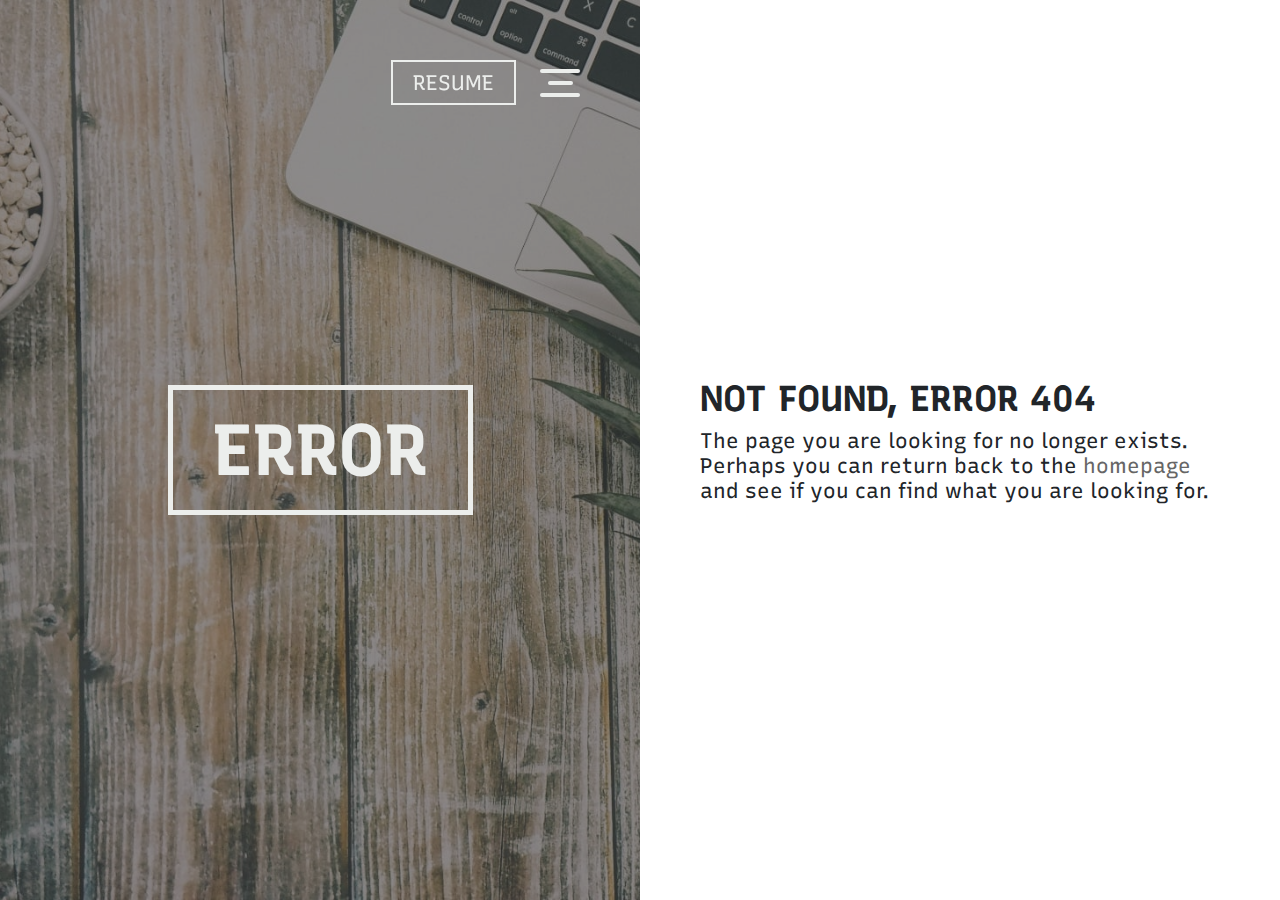
==== commit 6a4ca636: "Updates" ====
--- a/index.html
+++ b/index.html
@@ -1,18 +1,18 @@
 <!DOCTYPE html>
 <html data-html-server-rendered="true" lang="en" data-vue-tag="%7B%22lang%22:%7B%22ssr%22:%22en%22%7D%7D">
   <head>
-    <title>Rotsen Mark Acob - Web Developer</title><meta name="gridsome:hash" content="fdaa94e44447e750677beb9aac2a28c52d993aca"><meta data-vue-tag="ssr" charset="utf-8"><meta data-vue-tag="ssr" name="generator" content="Gridsome v0.7.13"><meta data-vue-tag="ssr" data-key="viewport" name="viewport" content="width=device-width, initial-scale=1, viewport-fit=cover"><meta data-vue-tag="ssr" data-key="format-detection" name="format-detection" content="telephone=no"><link data-vue-tag="ssr" rel="icon" href="data:,"><link data-vue-tag="ssr" rel="icon" type="image/png" sizes="16x16" href="/assets/static/favicon.ce0531f.e48d63b4bd8ce3da720a18677a4343ce.png"><link data-vue-tag="ssr" rel="icon" type="image/png" sizes="32x32" href="/assets/static/favicon.ac8d93a.e48d63b4bd8ce3da720a18677a4343ce.png"><link data-vue-tag="ssr" rel="icon" type="image/png" sizes="96x96" href="/assets/static/favicon.b9532cc.e48d63b4bd8ce3da720a18677a4343ce.png"><link data-vue-tag="ssr" rel="apple-touch-icon" type="image/png" sizes="76x76" href="/assets/static/favicon.f22e9f3.e48d63b4bd8ce3da720a18677a4343ce.png"><link data-vue-tag="ssr" rel="apple-touch-icon" type="image/png" sizes="152x152" href="/assets/static/favicon.62d22cb.e48d63b4bd8ce3da720a18677a4343ce.png"><link data-vue-tag="ssr" rel="apple-touch-icon" type="image/png" sizes="120x120" href="/assets/static/favicon.1539b60.e48d63b4bd8ce3da720a18677a4343ce.png"><link data-vue-tag="ssr" rel="apple-touch-icon" type="image/png" sizes="167x167" href="/assets/static/favicon.dc0cdc5.e48d63b4bd8ce3da720a18677a4343ce.png"><link data-vue-tag="ssr" rel="apple-touch-icon" type="image/png" sizes="180x180" href="/assets/static/favicon.7b22250.e48d63b4bd8ce3da720a18677a4343ce.png"><link rel="preload" href="/assets/css/0.styles.aba0dfa9.css" as="style"><link rel="preload" href="/assets/js/app.75ff7c36.js" as="script"><link rel="preload" href="/assets/js/page--src--pages--index-vue.bea8ef34.js" as="script"><link rel="prefetch" href="/assets/js/page--src--pages--404-vue.c6bfbd61.js"><link rel="prefetch" href="/assets/js/page--src--pages--abilities-vue.69188500.js"><link rel="prefetch" href="/assets/js/page--src--pages--contact-vue.854ff27a.js"><link rel="prefetch" href="/assets/js/page--src--pages--experience-vue.8d864d4f.js"><link rel="prefetch" href="/assets/js/page--src--pages--portfolio-vue.66a83349.js"><link rel="prefetch" href="/assets/js/page--src--pages--testimonials-vue.b29297e4.js"><link rel="prefetch" href="/assets/js/page--src--pages--thanks-vue.757b12db.js"><link rel="prefetch" href="/assets/js/vendors~page--src--pages--contact-vue.de951604.js"><link rel="prefetch" href="/assets/js/vendors~page--src--pages--experience-vue~page--src--pages--portfolio-vue.e8581e81.js"><link rel="stylesheet" href="/assets/css/0.styles.aba0dfa9.css"><noscript data-vue-tag="ssr"><style>.g-image--loading{display:none;}</style></noscript>
+    <title>Rotsen Mark Acob - Web Developer</title><meta name="gridsome:hash" content="d568c6889e19590fb3b5c5deb674323fa4c5a8a6"><meta data-vue-tag="ssr" charset="utf-8"><meta data-vue-tag="ssr" name="generator" content="Gridsome v0.7.23"><meta data-vue-tag="ssr" data-key="viewport" name="viewport" content="width=device-width, initial-scale=1, viewport-fit=cover"><meta data-vue-tag="ssr" data-key="format-detection" name="format-detection" content="telephone=no"><link data-vue-tag="ssr" rel="icon" href="data:,"><link data-vue-tag="ssr" rel="icon" type="image/png" sizes="16x16" href="/assets/static/favicon.ce0531f.e48d63b4bd8ce3da720a18677a4343ce.png"><link data-vue-tag="ssr" rel="icon" type="image/png" sizes="32x32" href="/assets/static/favicon.ac8d93a.e48d63b4bd8ce3da720a18677a4343ce.png"><link data-vue-tag="ssr" rel="icon" type="image/png" sizes="96x96" href="/assets/static/favicon.b9532cc.e48d63b4bd8ce3da720a18677a4343ce.png"><link data-vue-tag="ssr" rel="apple-touch-icon" type="image/png" sizes="76x76" href="/assets/static/favicon.f22e9f3.e48d63b4bd8ce3da720a18677a4343ce.png"><link data-vue-tag="ssr" rel="apple-touch-icon" type="image/png" sizes="152x152" href="/assets/static/favicon.62d22cb.e48d63b4bd8ce3da720a18677a4343ce.png"><link data-vue-tag="ssr" rel="apple-touch-icon" type="image/png" sizes="120x120" href="/assets/static/favicon.1539b60.e48d63b4bd8ce3da720a18677a4343ce.png"><link data-vue-tag="ssr" rel="apple-touch-icon" type="image/png" sizes="167x167" href="/assets/static/favicon.dc0cdc5.e48d63b4bd8ce3da720a18677a4343ce.png"><link data-vue-tag="ssr" rel="apple-touch-icon" type="image/png" sizes="180x180" href="/assets/static/favicon.7b22250.e48d63b4bd8ce3da720a18677a4343ce.png"><link rel="preload" href="/assets/css/0.styles.50011549.css" as="style"><link rel="preload" href="/assets/js/app.940dcd58.js" as="script"><link rel="preload" href="/assets/js/page--src--pages--index-vue.9741b2c9.js" as="script"><link rel="prefetch" href="/assets/js/page--src--pages--404-vue.2fbd678c.js"><link rel="prefetch" href="/assets/js/page--src--pages--abilities-vue.feef5e61.js"><link rel="prefetch" href="/assets/js/page--src--pages--contact-vue.f17e72ea.js"><link rel="prefetch" href="/assets/js/page--src--pages--experience-vue.458b4121.js"><link rel="prefetch" href="/assets/js/page--src--pages--portfolio-vue.aa5a2120.js"><link rel="prefetch" href="/assets/js/page--src--pages--testimonials-vue.a7dedb6a.js"><link rel="prefetch" href="/assets/js/page--src--pages--thanks-vue.6b915534.js"><link rel="prefetch" href="/assets/js/vendors~page--src--pages--contact-vue.55813624.js"><link rel="stylesheet" href="/assets/css/0.styles.50011549.css"><noscript data-vue-tag="ssr"><style>.g-image--loading{display:none;}</style></noscript>
   </head>
   <body class="home" data-vue-tag="%7B%22class%22:%7B%22ssr%22:%22home%22%7D%7D">
-    <div id="app" data-server-rendered="true" class="site-container"><nav class="navbar navbar-light bg-faded fixed-top"><a href="/" target="_self" class="navbar-brand router-link-exact-active router-link-active"><img alt="Rotsen Mark Acob" src="data:image/svg+xml,%3csvg fill='none' viewBox='0 0 75 38' xmlns='http://www.w3.org/2000/svg' xmlns:xlink='http://www.w3.org/1999/xlink'%3e%3cdefs%3e%3cfilter id='__svg-blur-b0b287a3a9e480d23abe26425032c195'%3e%3cfeGaussianBlur in='SourceGraphic' stdDeviation='40'/%3e%3c/filter%3e%3c/defs%3e%3cimage x='0' y='0' filter='url(%23__svg-blur-b0b287a3a9e480d23abe26425032c195)' width='75' height='38' xlink:href='data:image/svg%2bxml%3bbase64%2ciVBORw0KGgoAAAANSUhEUgAAAEAAAAAgCAYAAACinX6EAAAACXBIWXMAAAsTAAALEwEAmpwYAAAEv0lEQVRo3sVZb2iNURi/d%2bbfIi1rKUwxEbZMYrSk0L5ooURalBQ%2bLCmWqSXlzxdZIu0LY5%2bY8gEjSkakSCsZaixS5F9sNH%2b2vddz8jzr8dznnHvuuRdvPZ33fe8573nO7/n/3FgikTgH9APoPdBHoM9APRlQN9BXoN40yayJ4HoMY14MLhhjNLL7ETBnJ4xx8wz3g78FXbB4ltk48f%2bvARw3IF9DOAhwUHquTvxGqlK8zwiEQ7j5TwTjX1Mf7n%2bTS9WMeE/SHgX3XTi3nd5zDQkFIB/otZDE39YKCYKR6gKL9HPxeT%2bu7cVxG77PDdYCtngzfrTvHwJAWmeuJu3wMOYgCFPh/jvO7cfxA7wvxHnxIE3gC%2bD%2bvtggsjCdLdUnbTOOcwIdhKs1AQBjixAQAXdcAy5dEGjxUmYGkUULoiyqPR1il6bKxBdIeZnCF%2bdjDteWtEAgZ8MWn3WYQsQ05Bsy1I804GDQdZmwN0xIXWrmA4tmEo/Xgs2AORoCoJjZmjwMjQMwvwrGiUAzgKYDzUQqgd9KYZwNVGakAzQXaT7SQqTFQJNw/8G4LrRhq0UgxBeBslpoTRAIuTjuE3bGpUmMtMSydNHhmfTpeSzQW4tZRkIrOoGGS01K1wxoYxNvXyphUTqvKpw/FNUvh8holHavUFzJ9sgnHXEIQosku0XYTF8LmAqtV1RPot7BHVcmyYgMezCWWqKO5lRJIF%2bYSWXkEOn5tgMEelcbjDrbl4gx3uqZl0h%2bmkmQadcJigpWOOI%2bod6jxfBA6dO%2bK5mmaY44cuQk5qrIyCEiETOnPbSgSRYmviBIh2VMCuiJEvb4gQcUADg/d1xh1VcaJM0itC0tEeGasCgkI1Py/VoH4JFi/zYQNgZniFwaONYr3lhueDfdEKSAPR77ETawE9g3OKBoRySi1iug0TxBCnJMKB3ThOh0qCWBsMm3OrOEvRM26cP%2bBP5JnHvRoSk092Bwtagwt8bhmAh1U1Lnc6naHJDy/XIPh9tNYc5knBYt4HyZTte0jOoEkZld90C9wcf2WMODvt3m8e06nEsZX4OHaZ4nAILrBIbevBTlMNUJJS7UFelXM6YjS9L1jB2cvlsA9M7DQVdmwyHS4kYP1K/YqjNFq/KAXjjS7j70AWsFH2TXNakyVljbzhusaeUFrDojhscBfRKoa9XZKs6wo/Da6wHoDSqalGzVvHvo4aBrOHBB1SJDfYdHnfAcaIyl1CUVnoJ9BRuY9FyumRTThuUeDtq0/Qt8HLRvttZhQZ02Nj2FySnaXGc8ssxTlkap/NYlDyd6NJu%2boEpBnW%2b2x9LkpOclHs7LZKBFHMSA6lFWkWV8XWjVZqvYSBu62L87cS0nh/Gew24JxHqX3SqgHvPwJ1czyg5FrV0qPDdtsk6rxli%2bv8XDh3TB/JHErFbaKg660LTKHZpFUUF10KGmQF0bcmZt3GMrYc/8CfPG4vg4KNW%2bCZVw0Ns9wH1KjdggAET7jPftkjw2kxId5LCHmt7yLaz4X2i0D9AjD/Oqy0b7Sqp0o%2bvfHfwjtj9FYyOpoZHKVhWtXOEIrUmNnGAQ2MamKXoZpFBsCXtks62OFvcfYQ8bqSGNFdr7gohSSWYGezT/AqWzAyGw5uHcAAAAAElFTkSuQmCC' /%3e%3c/svg%3e" width="75" data-src="/assets/static/logo.c5b3ebc.2cb8931c74529ecc75bfdbc25ab37201.svg" data-srcset="/assets/static/logo.c5b3ebc.2cb8931c74529ecc75bfdbc25ab37201.svg 75w" data-sizes="(max-width: 75px) 100vw, 75px" class="d-lg-none g-image g-image--lazy g-image--loading"><noscript><img src="/assets/static/logo.c5b3ebc.2cb8931c74529ecc75bfdbc25ab37201.svg" class="d-lg-none g-image g-image--loaded" width="75" alt="Rotsen Mark Acob"></noscript></a><a rel="noopener" target="_blank" href="https://drive.google.com/file/d/1ydxEniaVfuIeyUb7oPKUnLuv1jUGUEpT/view?usp=sharing" class="btn mr-4 ml-auto btn-outline-light btn-md">Resume</a><button id="hamburger-1" data-toggle="collapse" data-target="navbarSupportedContent" type="button" class="btn btn-secondary hamburger navbar-toggle x"><span class="icon-bar"></span><span class="icon-bar"></span><span class="icon-bar"></span></button><div id="navbarSupportedContent" class="navbar-collapse collapse" style="display:none;"><ul class="navbar-nav"><li class="nav-item"><a href="/testimonials/" target="_self" class="nav-link"></a></li><li class="nav-item"><a href="/thanks/" target="_self" class="nav-link"></a></li><li class="nav-item"><a href="/portfolio/" target="_self" class="nav-link"></a></li><li class="nav-item"><a href="/experience/" target="_self" class="nav-link"></a></li><li class="nav-item"><a href="/contact/" target="_self" class="nav-link"></a></li><li class="nav-item"><a href="/abilities/" target="_self" class="nav-link"></a></li><li class="nav-item"><a href="/" target="_self" class="nav-link active router-link-active">home</a></li><li class="nav-item"><a href="/experience/" target="_self" class="nav-link">Experience</a></li><li class="nav-item"><a href="/abilities/" target="_self" class="nav-link">Abilities</a></li><li class="nav-item"><a href="/portfolio/" target="_self" class="nav-link">Portfolio</a></li><li class="nav-item"><a href="/testimonials/" target="_self" class="nav-link">Testimonials</a></li><li class="nav-item"><a href="/contact/" target="_self" class="nav-link">Contact</a></li></ul></div></nav><div class="site-inner"><div id="sideNav" class="p-0 container-fluid"><div class="sidebar d-flex align-items-center text-center m-auto"><div class="w-100"><div class="logo m-auto"><img alt="Rotsen Mark Acob" src="data:image/svg+xml,%3csvg fill='none' viewBox='0 0 304.753 154' xmlns='http://www.w3.org/2000/svg' xmlns:xlink='http://www.w3.org/1999/xlink'%3e%3cdefs%3e%3cfilter id='__svg-blur-b0b287a3a9e480d23abe26425032c195'%3e%3cfeGaussianBlur in='SourceGraphic' stdDeviation='40'/%3e%3c/filter%3e%3c/defs%3e%3cimage x='0' y='0' filter='url(%23__svg-blur-b0b287a3a9e480d23abe26425032c195)' width='304.753' height='154' xlink:href='data:image/svg%2bxml%3bbase64%2ciVBORw0KGgoAAAANSUhEUgAAAEAAAAAgCAYAAACinX6EAAAACXBIWXMAAAsTAAALEwEAmpwYAAAEv0lEQVRo3sVZb2iNURi/d%2bbfIi1rKUwxEbZMYrSk0L5ooURalBQ%2bLCmWqSXlzxdZIu0LY5%2bY8gEjSkakSCsZaixS5F9sNH%2b2vddz8jzr8dznnHvuuRdvPZ33fe8573nO7/n/3FgikTgH9APoPdBHoM9APRlQN9BXoN40yayJ4HoMY14MLhhjNLL7ETBnJ4xx8wz3g78FXbB4ltk48f%2bvARw3IF9DOAhwUHquTvxGqlK8zwiEQ7j5TwTjX1Mf7n%2bTS9WMeE/SHgX3XTi3nd5zDQkFIB/otZDE39YKCYKR6gKL9HPxeT%2bu7cVxG77PDdYCtngzfrTvHwJAWmeuJu3wMOYgCFPh/jvO7cfxA7wvxHnxIE3gC%2bD%2bvtggsjCdLdUnbTOOcwIdhKs1AQBjixAQAXdcAy5dEGjxUmYGkUULoiyqPR1il6bKxBdIeZnCF%2bdjDteWtEAgZ8MWn3WYQsQ05Bsy1I804GDQdZmwN0xIXWrmA4tmEo/Xgs2AORoCoJjZmjwMjQMwvwrGiUAzgKYDzUQqgd9KYZwNVGakAzQXaT7SQqTFQJNw/8G4LrRhq0UgxBeBslpoTRAIuTjuE3bGpUmMtMSydNHhmfTpeSzQW4tZRkIrOoGGS01K1wxoYxNvXyphUTqvKpw/FNUvh8holHavUFzJ9sgnHXEIQosku0XYTF8LmAqtV1RPot7BHVcmyYgMezCWWqKO5lRJIF%2bYSWXkEOn5tgMEelcbjDrbl4gx3uqZl0h%2bmkmQadcJigpWOOI%2bod6jxfBA6dO%2bK5mmaY44cuQk5qrIyCEiETOnPbSgSRYmviBIh2VMCuiJEvb4gQcUADg/d1xh1VcaJM0itC0tEeGasCgkI1Py/VoH4JFi/zYQNgZniFwaONYr3lhueDfdEKSAPR77ETawE9g3OKBoRySi1iug0TxBCnJMKB3ThOh0qCWBsMm3OrOEvRM26cP%2bBP5JnHvRoSk092Bwtagwt8bhmAh1U1Lnc6naHJDy/XIPh9tNYc5knBYt4HyZTte0jOoEkZld90C9wcf2WMODvt3m8e06nEsZX4OHaZ4nAILrBIbevBTlMNUJJS7UFelXM6YjS9L1jB2cvlsA9M7DQVdmwyHS4kYP1K/YqjNFq/KAXjjS7j70AWsFH2TXNakyVljbzhusaeUFrDojhscBfRKoa9XZKs6wo/Da6wHoDSqalGzVvHvo4aBrOHBB1SJDfYdHnfAcaIyl1CUVnoJ9BRuY9FyumRTThuUeDtq0/Qt8HLRvttZhQZ02Nj2FySnaXGc8ssxTlkap/NYlDyd6NJu%2boEpBnW%2b2x9LkpOclHs7LZKBFHMSA6lFWkWV8XWjVZqvYSBu62L87cS0nh/Gew24JxHqX3SqgHvPwJ1czyg5FrV0qPDdtsk6rxli%2bv8XDh3TB/JHErFbaKg660LTKHZpFUUF10KGmQF0bcmZt3GMrYc/8CfPG4vg4KNW%2bCZVw0Ns9wH1KjdggAET7jPftkjw2kxId5LCHmt7yLaz4X2i0D9AjD/Oqy0b7Sqp0o%2bvfHfwjtj9FYyOpoZHKVhWtXOEIrUmNnGAQ2MamKXoZpFBsCXtks62OFvcfYQ8bqSGNFdr7gohSSWYGezT/AqWzAyGw5uHcAAAAAElFTkSuQmCC' /%3e%3c/svg%3e" width="304.753" data-src="/assets/static/logo.26a31da.2cb8931c74529ecc75bfdbc25ab37201.svg" data-srcset="/assets/static/logo.26a31da.2cb8931c74529ecc75bfdbc25ab37201.svg 304.753w" data-sizes="(max-width: 304.753px) 100vw, 304.753px" class="img-fluid mb-0 mb-4 mb-sm-0 g-image g-image--lazy g-image--loading"><noscript><img src="/assets/static/logo.26a31da.2cb8931c74529ecc75bfdbc25ab37201.svg" class="img-fluid mb-0 mb-4 mb-sm-0 g-image g-image--loaded" width="304.753" alt="Rotsen Mark Acob"></noscript></div></div></div></div><div class="p-0 container-fluid"><section id="section-home" class="resume-section d-flex align-items-center section-home"><div class="w-100"><p class="lead">I’m a web developer, a self-proclaimed introvert and a *NIX enthusiast.</p><div class="dropdown b-dropdown social-links btn-group"><button type="button" class="btn btn-secondary">Follow Me</button><button aria-haspopup="true" aria-expanded="false" type="button" class="btn dropdown-toggle btn-secondary dropdown-toggle-split"><span class="sr-only">Toggle Dropdown</span></button><ul role="menu" tabindex="-1" class="dropdown-menu"><li role="presentation"><a role="menuitem" rel="noopener" target="_blank" href="https://profiles.wordpress.org/frodobean" class="dropdown-item">
+    <div id="app" data-server-rendered="true" class="site-container"><nav class="navbar navbar-light bg-faded fixed-top"><a href="/" aria-current="page" target="_self" class="navbar-brand router-link-exact-active router-link-active"><img alt="Rotsen Mark Acob" src="data:image/svg+xml,%3csvg fill='none' viewBox='0 0 75 38' xmlns='http://www.w3.org/2000/svg' xmlns:xlink='http://www.w3.org/1999/xlink'%3e%3cdefs%3e%3cfilter id='__svg-blur-c802add5c05e844345ace7e0c3e2c737'%3e%3cfeGaussianBlur in='SourceGraphic' stdDeviation='40'/%3e%3c/filter%3e%3c/defs%3e%3cimage x='0' y='0' filter='url(%23__svg-blur-c802add5c05e844345ace7e0c3e2c737)' width='75' height='38' xlink:href='data:image/svg%2bxml%3bbase64%2ciVBORw0KGgoAAAANSUhEUgAAAEAAAAAgCAYAAACinX6EAAAACXBIWXMAAAsTAAALEwEAmpwYAAAFZklEQVRogcVZS6gcVRCd90miQVSiIagIQiCiIDGiBMzKTVAUUXj4QSG4cCNJXKlxE0RwYTZCzEIliu4UogE3IgFF/ICLkCzi5/k3iorxE58STXzvHKlJVb8zNbf7zfSMeqHonp6ZulXnVp2qe7tD8lmeHnMATgD4k%2bRfI8pJkqeGlBNux3MAOiQnSXZE4vPVJJ%2bM3/i1K60GyUtk8v9rwK%2b/k7w4HFbnBICX/bfX%2buepUQHoANjpSk%2b5MWMRG0t978PmtQcPuzPTblc4P%2bX31wto76UIaQ8AyTNIfuaK59Oq/KurDiDmmyW5PDuV5LD/x9LMxj0KWCsQuBhCd7jSv/8rAHwEADM5pJNz28I%2bAAt%2b/w2As/37iYiYNhEw4X9%2bowkED%2bl4bobPuwM94s8W3NDqWpCTrvf1sCM5H59XAzjmc4fz3bQh%2bfhIXMBewtkoDqr04MDxjw01xBdO7VGnI3Tk2aWJKIcGoCOTPZMQVofj/g%2bSh0gecfnA5SOXWZdPAHzq/PK5y5cATL4A8AvJXU54OfS7zgDYUE3eS6oaqa%2bMA4AJv15I8riEm04IIaH1MumEy5TLMie0FU6wJitNAJxF0sRy99y04lGVKns8PWzOnJZhV6TEDa1Tgf2E86BPWoqCMORATd42ijpccl6dAGDEaGO%2bkI5xHyR6uKRvYAAAqEG2gh%2bmCbS2x7PbArg8edJXkoiaOqCWA5gt2LCIwCIPdBcFwDb/7/Q4uOAWV6ro96AOwHL7zBwJbYaAFU2QNUU2SlGoUWA4RBocA7C6tT3s54PXUtgrCGHYI6M2I%2bJ85L21w3Ou38poqRrlKAh79oyDCyb9emWBdLTFtWGbp7VtWbiU%2bySfz8BrDxL3WhXk%2b6qsAmhXFXB6RcKY3YVQzGXopbYTFpzflMK7tI/QlFBAwp5iY9UqHEmeX%2bjC1Jh4trlN6BUI8J2GtItrt4PM0ZkIeib3F21WZdqVbG8wKia0xmioMiSVIvhji8xTJF6Sb5G8UxakjqC7m6tciYYCAL1/PpQMKaXC9kEJUQnX57Hm6OgAkRYNz4G6RZH%2bpdpeD71RYj8XxF48l8XKOAA/kVyjnVzdpDnKSD6WuaZQ5/fL4lxV0yJrWZyLAxYAI5XFSVeyvyEVwvCnl%2bIC1etgrQNQ5XXadWpoX%2b7/i3ODp9KKl6LghXGWxcsKK1Ri6GuaymJB77600iVHnhBHYjUvIPmrpE1P5RAgN40DhCm/7loqVEm%2bWUeGEsLR7292JX2EJqH8A8lVKZSDoB9oiMp49vawBF0yOCY%2bh%2bR3gnrdpHcrcKoryUEJ8TpdWzO5iti%2b5eMBdGxpXRaR%2bnSS95ZQ90iojquc2buEmAAIVt5at3pyVGbngHXghTMzDfuWIOijak%2brqkARAO8r6pIGYfi7Nbu9eHYegB/FyMwloefG0soV9PWUxcKpEb3SDFSm%2b0YB9evU%2bMJpzcZURhtb7GSwHXza9dX8kiTbI%2b23Ea%2bqqqJSWmWrNOuUgIcaBfZ%2bMYVwIL3Xu7yeY64wFsD60iarELpXKAB2X7JH5tnrjjbtW/aNE4C19jotpcJxAHas1tMMNW2za8J191KklfUCuIjkb6W0SvxU7Vs6ww4J5cijR11pAPFQKlM5dW4VwHLTUx1s2FG4ElZe/QIIYU/pICXz08GhOUBHWs2VftpLPxle1kB803HUZltXq/Mqwgf3D0pWAbAAvcJPooNLVP%2bCdJz3jQpAtaoA7nKlN%2bewVeKTd5BN40jhzfBQ9pC8fYB57OR7zagAVKiT3FE429fVt5A25773XZ/1CSr2zDZTNyVnBrKpcABr7wp%2bJvm1zgPgW5Jf%2bZvonf8A5OsQXztqDakAAAAASUVORK5CYII=' /%3e%3c/svg%3e" width="75" data-src="/assets/static/logo.c5b3ebc.2cb8931c74529ecc75bfdbc25ab37201.svg" data-srcset="/assets/static/logo.c5b3ebc.2cb8931c74529ecc75bfdbc25ab37201.svg 75w" data-sizes="(max-width: 75px) 100vw, 75px" class="d-lg-none g-image g-image--lazy g-image--loading"><noscript><img src="/assets/static/logo.c5b3ebc.2cb8931c74529ecc75bfdbc25ab37201.svg" class="d-lg-none g-image g-image--loaded" width="75" alt="Rotsen Mark Acob"></noscript></a><a href="https://drive.google.com/file/d/12MSzpuX_cKAC-nNr0uNt6WLA04Y4s2y0/view?usp=sharing" rel="noopener" target="_blank" class="btn mr-4 ml-auto btn-outline-light btn-md">Resume</a><button id="hamburger-1" data-toggle="collapse" data-target="navbarSupportedContent" type="button" class="btn btn-secondary hamburger navbar-toggle x"><span class="icon-bar"></span><span class="icon-bar"></span><span class="icon-bar"></span></button><div id="navbarSupportedContent" class="navbar-collapse collapse" style="display:none;"><ul class="navbar-nav"><li class="nav-item"><a href="/testimonials/" target="_self" class="nav-link"></a></li><li class="nav-item"><a href="/thanks/" target="_self" class="nav-link"></a></li><li class="nav-item"><a href="/portfolio/" target="_self" class="nav-link"></a></li><li class="nav-item"><a href="/experience/" target="_self" class="nav-link"></a></li><li class="nav-item"><a href="/contact/" target="_self" class="nav-link"></a></li><li class="nav-item"><a href="/abilities/" target="_self" class="nav-link"></a></li><li class="nav-item"><a href="/" aria-current="page" target="_self" class="nav-link active router-link-active">home</a></li><li class="nav-item"><a href="/experience/" target="_self" class="nav-link">Experience</a></li><li class="nav-item"><a href="/abilities/" target="_self" class="nav-link">Abilities</a></li><li class="nav-item"><a href="/portfolio/" target="_self" class="nav-link">Portfolio</a></li><li class="nav-item"><a href="/testimonials/" target="_self" class="nav-link">Testimonials</a></li><li class="nav-item"><a href="/contact/" target="_self" class="nav-link">Contact</a></li></ul></div></nav><div appear="" class="site-inner"><div id="sideNav" class="p-0 container-fluid"><div class="sidebar d-flex align-items-center text-center m-auto"><div class="w-100"><div class="logo m-auto"><img alt="Rotsen Mark Acob" src="data:image/svg+xml,%3csvg fill='none' viewBox='0 0 305 153' xmlns='http://www.w3.org/2000/svg' xmlns:xlink='http://www.w3.org/1999/xlink'%3e%3cdefs%3e%3cfilter id='__svg-blur-c802add5c05e844345ace7e0c3e2c737'%3e%3cfeGaussianBlur in='SourceGraphic' stdDeviation='40'/%3e%3c/filter%3e%3c/defs%3e%3cimage x='0' y='0' filter='url(%23__svg-blur-c802add5c05e844345ace7e0c3e2c737)' width='305' height='153' xlink:href='data:image/svg%2bxml%3bbase64%2ciVBORw0KGgoAAAANSUhEUgAAAEAAAAAgCAYAAACinX6EAAAACXBIWXMAAAsTAAALEwEAmpwYAAAFZklEQVRogcVZS6gcVRCd90miQVSiIagIQiCiIDGiBMzKTVAUUXj4QSG4cCNJXKlxE0RwYTZCzEIliu4UogE3IgFF/ICLkCzi5/k3iorxE58STXzvHKlJVb8zNbf7zfSMeqHonp6ZulXnVp2qe7tD8lmeHnMATgD4k%2bRfI8pJkqeGlBNux3MAOiQnSXZE4vPVJJ%2bM3/i1K60GyUtk8v9rwK%2b/k7w4HFbnBICX/bfX%2buepUQHoANjpSk%2b5MWMRG0t978PmtQcPuzPTblc4P%2bX31wto76UIaQ8AyTNIfuaK59Oq/KurDiDmmyW5PDuV5LD/x9LMxj0KWCsQuBhCd7jSv/8rAHwEADM5pJNz28I%2bAAt%2b/w2As/37iYiYNhEw4X9%2bowkED%2bl4bobPuwM94s8W3NDqWpCTrvf1sCM5H59XAzjmc4fz3bQh%2bfhIXMBewtkoDqr04MDxjw01xBdO7VGnI3Tk2aWJKIcGoCOTPZMQVofj/g%2bSh0gecfnA5SOXWZdPAHzq/PK5y5cATL4A8AvJXU54OfS7zgDYUE3eS6oaqa%2bMA4AJv15I8riEm04IIaH1MumEy5TLMie0FU6wJitNAJxF0sRy99y04lGVKns8PWzOnJZhV6TEDa1Tgf2E86BPWoqCMORATd42ijpccl6dAGDEaGO%2bkI5xHyR6uKRvYAAAqEG2gh%2bmCbS2x7PbArg8edJXkoiaOqCWA5gt2LCIwCIPdBcFwDb/7/Q4uOAWV6ro96AOwHL7zBwJbYaAFU2QNUU2SlGoUWA4RBocA7C6tT3s54PXUtgrCGHYI6M2I%2bJ85L21w3Ou38poqRrlKAh79oyDCyb9emWBdLTFtWGbp7VtWbiU%2bySfz8BrDxL3WhXk%2b6qsAmhXFXB6RcKY3YVQzGXopbYTFpzflMK7tI/QlFBAwp5iY9UqHEmeX%2bjC1Jh4trlN6BUI8J2GtItrt4PM0ZkIeib3F21WZdqVbG8wKia0xmioMiSVIvhji8xTJF6Sb5G8UxakjqC7m6tciYYCAL1/PpQMKaXC9kEJUQnX57Hm6OgAkRYNz4G6RZH%2bpdpeD71RYj8XxF48l8XKOAA/kVyjnVzdpDnKSD6WuaZQ5/fL4lxV0yJrWZyLAxYAI5XFSVeyvyEVwvCnl%2bIC1etgrQNQ5XXadWpoX%2b7/i3ODp9KKl6LghXGWxcsKK1Ri6GuaymJB77600iVHnhBHYjUvIPmrpE1P5RAgN40DhCm/7loqVEm%2bWUeGEsLR7292JX2EJqH8A8lVKZSDoB9oiMp49vawBF0yOCY%2bh%2bR3gnrdpHcrcKoryUEJ8TpdWzO5iti%2b5eMBdGxpXRaR%2bnSS95ZQ90iojquc2buEmAAIVt5at3pyVGbngHXghTMzDfuWIOijak%2brqkARAO8r6pIGYfi7Nbu9eHYegB/FyMwloefG0soV9PWUxcKpEb3SDFSm%2b0YB9evU%2bMJpzcZURhtb7GSwHXza9dX8kiTbI%2b23Ea%2bqqqJSWmWrNOuUgIcaBfZ%2bMYVwIL3Xu7yeY64wFsD60iarELpXKAB2X7JH5tnrjjbtW/aNE4C19jotpcJxAHas1tMMNW2za8J191KklfUCuIjkb6W0SvxU7Vs6ww4J5cijR11pAPFQKlM5dW4VwHLTUx1s2FG4ElZe/QIIYU/pICXz08GhOUBHWs2VftpLPxle1kB803HUZltXq/Mqwgf3D0pWAbAAvcJPooNLVP%2bCdJz3jQpAtaoA7nKlN%2bewVeKTd5BN40jhzfBQ9pC8fYB57OR7zagAVKiT3FE429fVt5A25773XZ/1CSr2zDZTNyVnBrKpcABr7wp%2bJvm1zgPgW5Jf%2bZvonf8A5OsQXztqDakAAAAASUVORK5CYII=' /%3e%3c/svg%3e" width="305" data-src="/assets/static/logo.654c77e.2cb8931c74529ecc75bfdbc25ab37201.svg" data-srcset="/assets/static/logo.654c77e.2cb8931c74529ecc75bfdbc25ab37201.svg 305w" data-sizes="(max-width: 305px) 100vw, 305px" class="img-fluid mb-0 mb-4 mb-sm-0 g-image g-image--lazy g-image--loading"><noscript><img src="/assets/static/logo.654c77e.2cb8931c74529ecc75bfdbc25ab37201.svg" class="img-fluid mb-0 mb-4 mb-sm-0 g-image g-image--loaded" width="305" alt="Rotsen Mark Acob"></noscript></div></div></div></div><div class="p-0 container-fluid"><section id="section-home" class="resume-section d-flex align-items-center section-home"><div class="w-100"><p class="lead">
+<p>I&#8217;m a web developer with over 7 years of experience in WordPress theme development, extensive background in WordPress plugin development, E-Commerce using WooCommerce, web design and JAMStack.</p>
+</p><div class="dropdown b-dropdown social-links btn-group"><button type="button" class="btn btn-secondary">Follow Me</button><button aria-haspopup="true" aria-expanded="false" type="button" class="btn dropdown-toggle btn-secondary dropdown-toggle-split"><span class="sr-only">Toggle dropdown</span></button><ul role="menu" tabindex="-1" class="dropdown-menu"><li role="presentation"><a role="menuitem" href="https://github.com/webdevsuperfast" rel="noopener" target="_blank" class="dropdown-item">
+          GitHub
+        </a></li><li role="presentation"><a role="menuitem" href="https://www.linkedin.com/in/acobrotsen" rel="noopener" target="_blank" class="dropdown-item">
+          Linkedin
+        </a></li><li role="presentation"><a role="menuitem" href="https://profiles.wordpress.org/frodobean" rel="noopener" target="_blank" class="dropdown-item">
           WordPress
-        </a></li><li role="presentation"><a role="menuitem" rel="noopener" target="_blank" href="https://www.linkedin.com/in/acobrotsen" class="dropdown-item">
-          LinkedIn
-        </a></li><li role="presentation"><a role="menuitem" rel="noopener" target="_blank" href="https://github.com/webdevsuperfast" class="dropdown-item">
-          GitHub
-        </a></li><li role="presentation"><a role="menuitem" rel="noopener" target="_blank" href="mailto:%61%63%6F%62%2E%72%6F%74%73%65%6E%40%68%6F%74%6D%61%69%6C%2E%63%6F%6D" class="dropdown-item">
-          Email
-        </a></li></ul></div><a href="/contact" target="_self" class="btn btn-outline-success">Hire Me</a></div></section></div></div></div>
-    <script>window.__INITIAL_STATE__={"data":{"allSocial":{"edges":[{"node":{"id":"b1de4560","name":"WordPress","url":"https:\u002F\u002Fprofiles.wordpress.org\u002Ffrodobean","title":"Rate me on WordPress","icon":"wordpress"}},{"node":{"id":"740284c9","name":"LinkedIn","url":"https:\u002F\u002Fwww.linkedin.com\u002Fin\u002Facobrotsen","title":"Follow me on LinkedIn","icon":"linkedin"}},{"node":{"id":"150ccd2c","name":"GitHub","url":"https:\u002F\u002Fgithub.com\u002Fwebdevsuperfast","title":"Follow me on GitHub","icon":"github"}},{"node":{"id":"4b00115a","name":"Email","url":"mailto:%61%63%6F%62%2E%72%6F%74%73%65%6E%40%68%6F%74%6D%61%69%6C%2E%63%6F%6D","title":"Get in Touch","icon":"envelope"}}]}},"context":{}};(function(){var s;(s=document.currentScript||document.scripts[document.scripts.length-1]).parentNode.removeChild(s);}());</script><script src="/assets/js/app.75ff7c36.js" defer></script><script src="/assets/js/page--src--pages--index-vue.bea8ef34.js" defer></script>
+        </a></li></ul></div><a href="/contact" target="_self" class="btn btn-outline-success">Contact</a></div></section></div></div></div>
+    <script>window.__INITIAL_STATE__={"data":{"wordPressPage":{"id":"439","title":"Home","content":"\n\u003Cp\u003EI&#8217;m a web developer with over 7 years of experience in WordPress theme development, extensive background in WordPress plugin development, E-Commerce using WooCommerce, web design and JAMStack.\u003C\u002Fp\u003E\n","acf":{"socialMedia":[{"social":{"name":"GitHub","url":"https:\u002F\u002Fgithub.com\u002Fwebdevsuperfast"}},{"social":{"name":"Linkedin","url":"https:\u002F\u002Fwww.linkedin.com\u002Fin\u002Facobrotsen"}},{"social":{"name":"WordPress","url":"https:\u002F\u002Fprofiles.wordpress.org\u002Ffrodobean"}}]}}},"context":{}};(function(){var s;(s=document.currentScript||document.scripts[document.scripts.length-1]).parentNode.removeChild(s);}());</script><script src="/assets/js/app.940dcd58.js" defer></script><script src="/assets/js/page--src--pages--index-vue.9741b2c9.js" defer></script>
   </body>
 </html>
